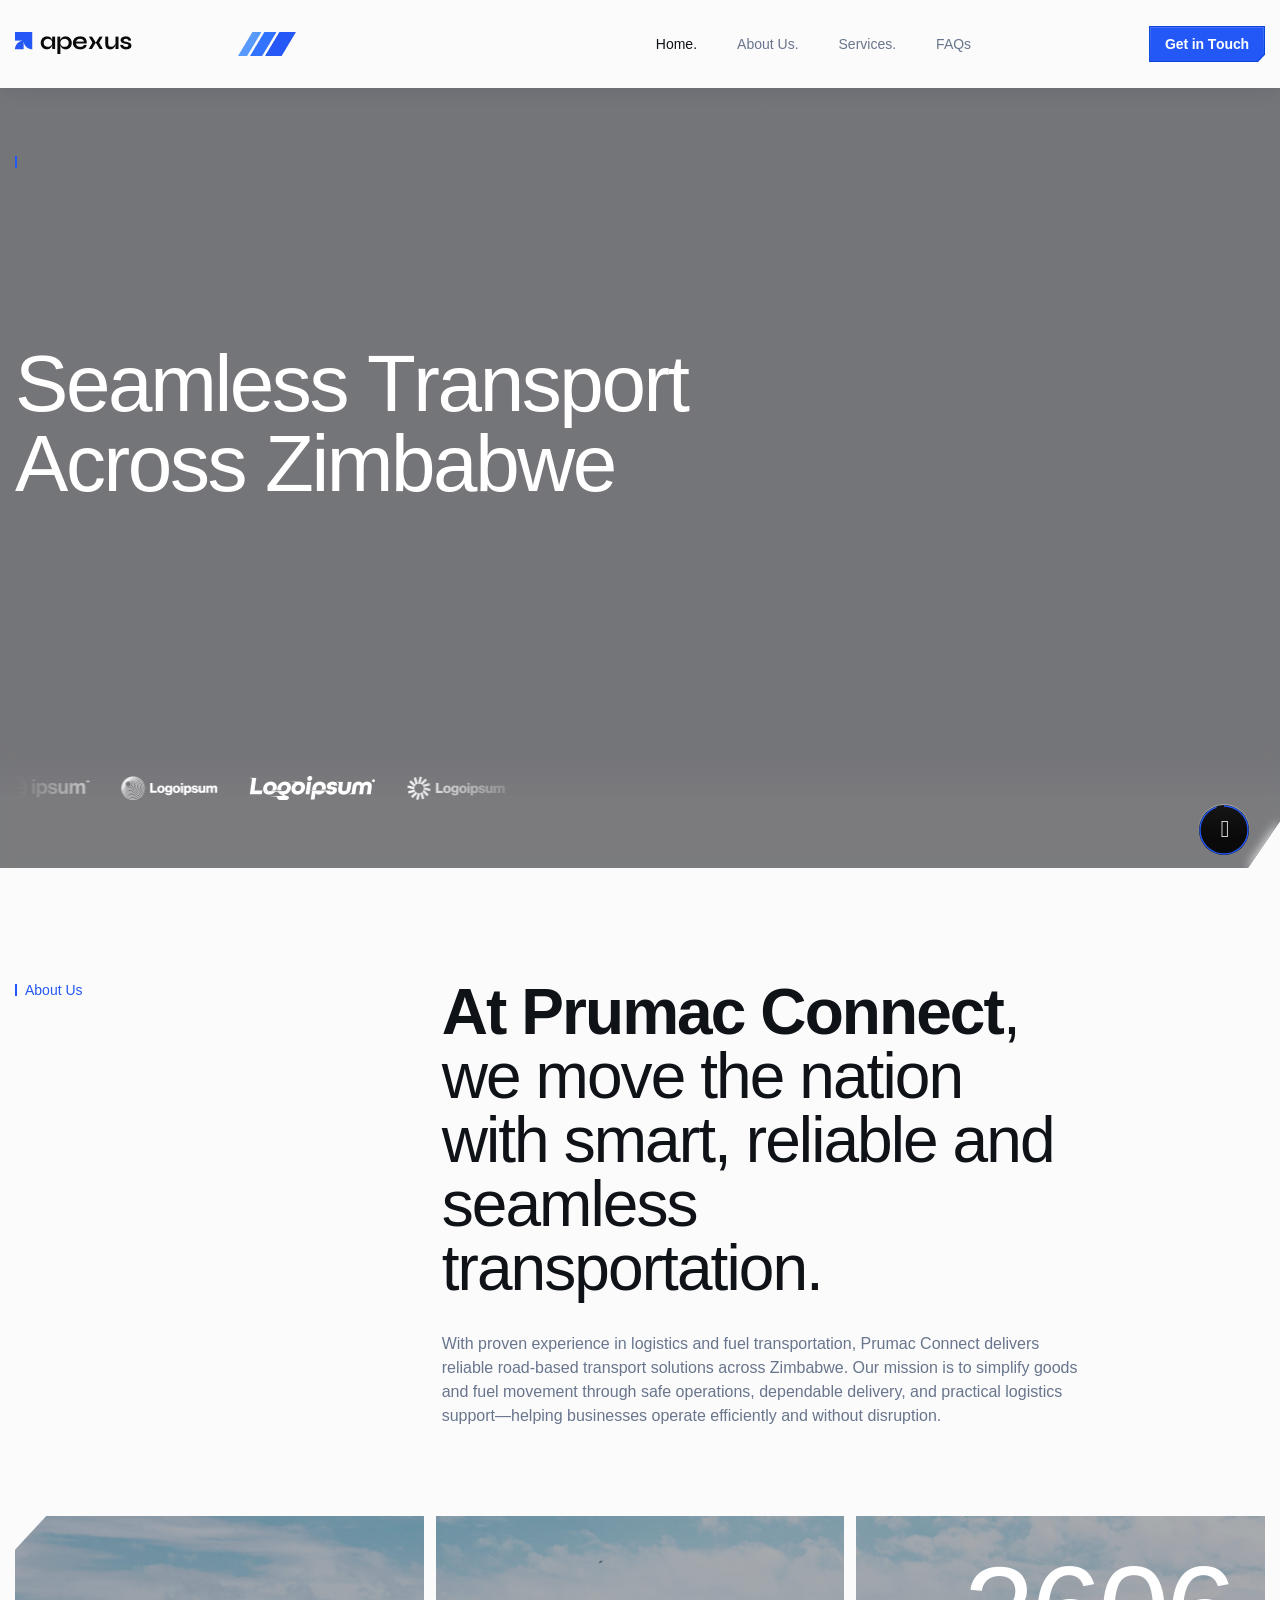
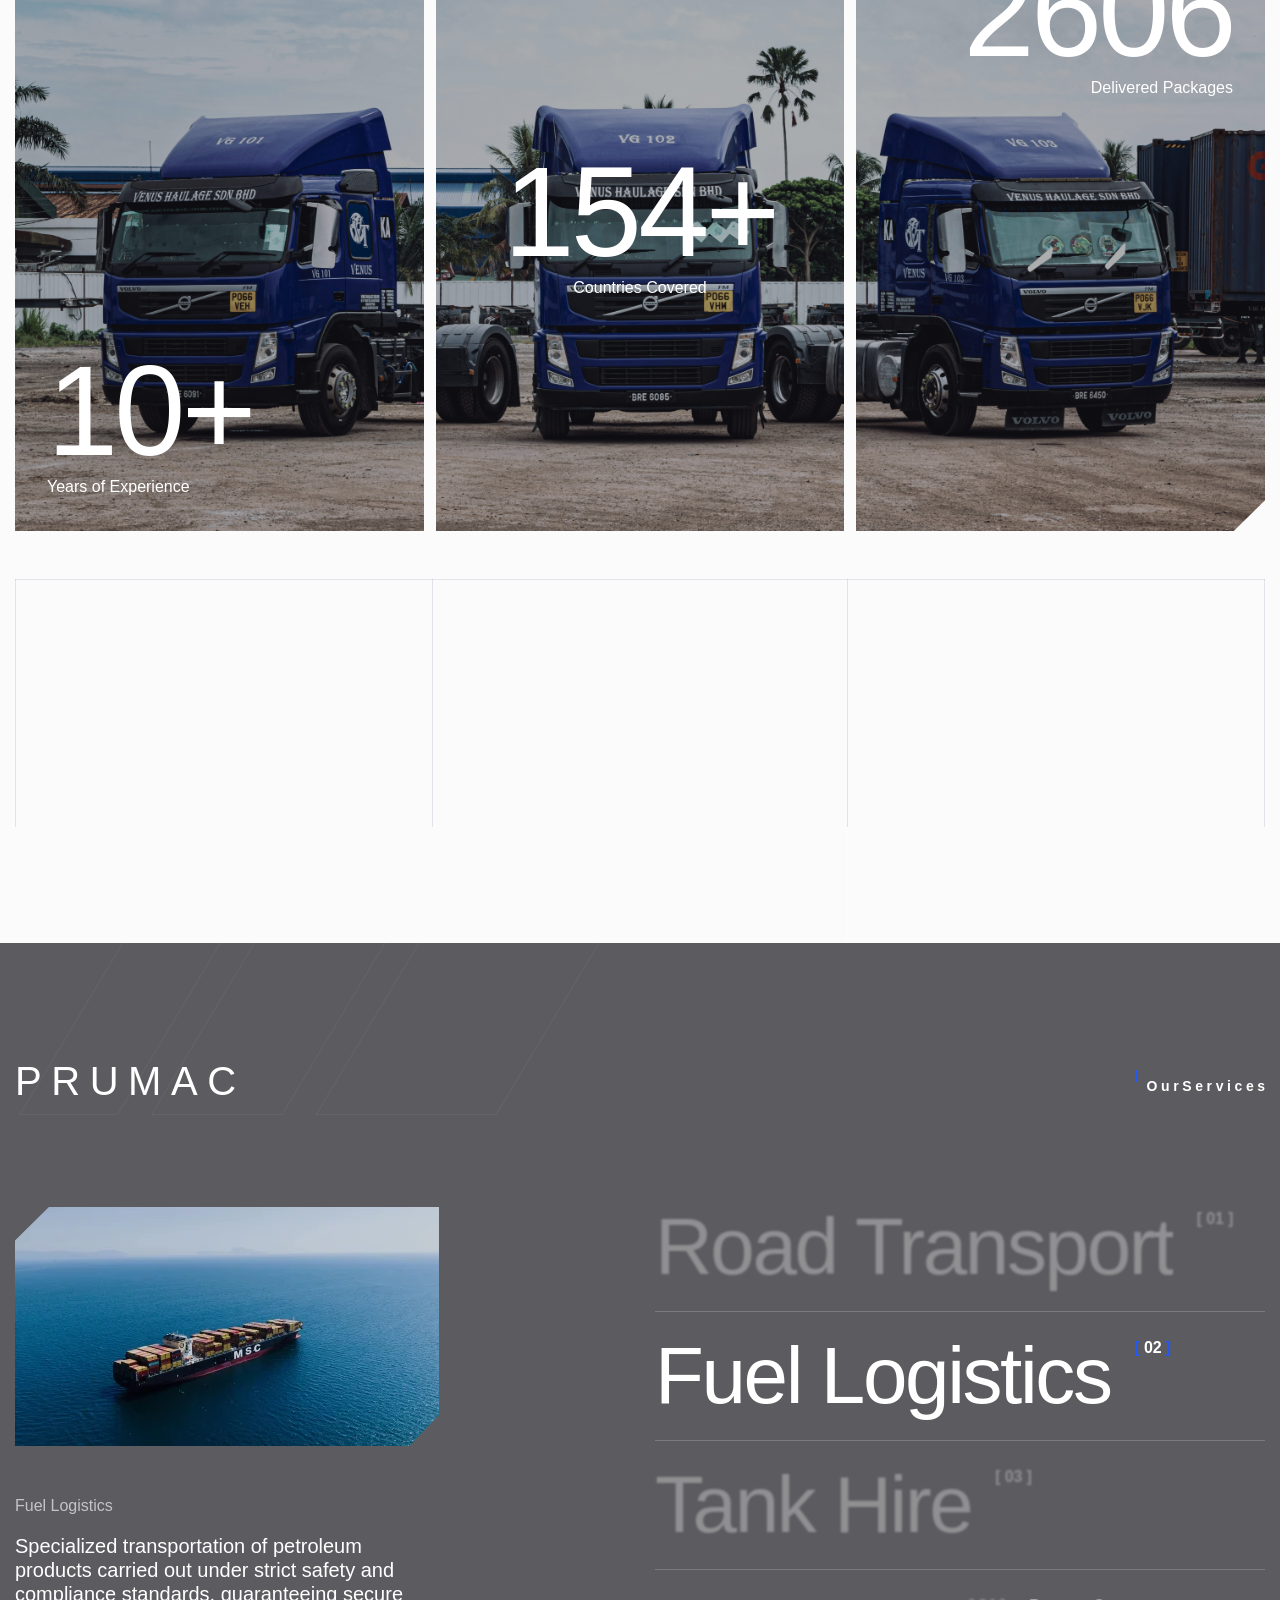
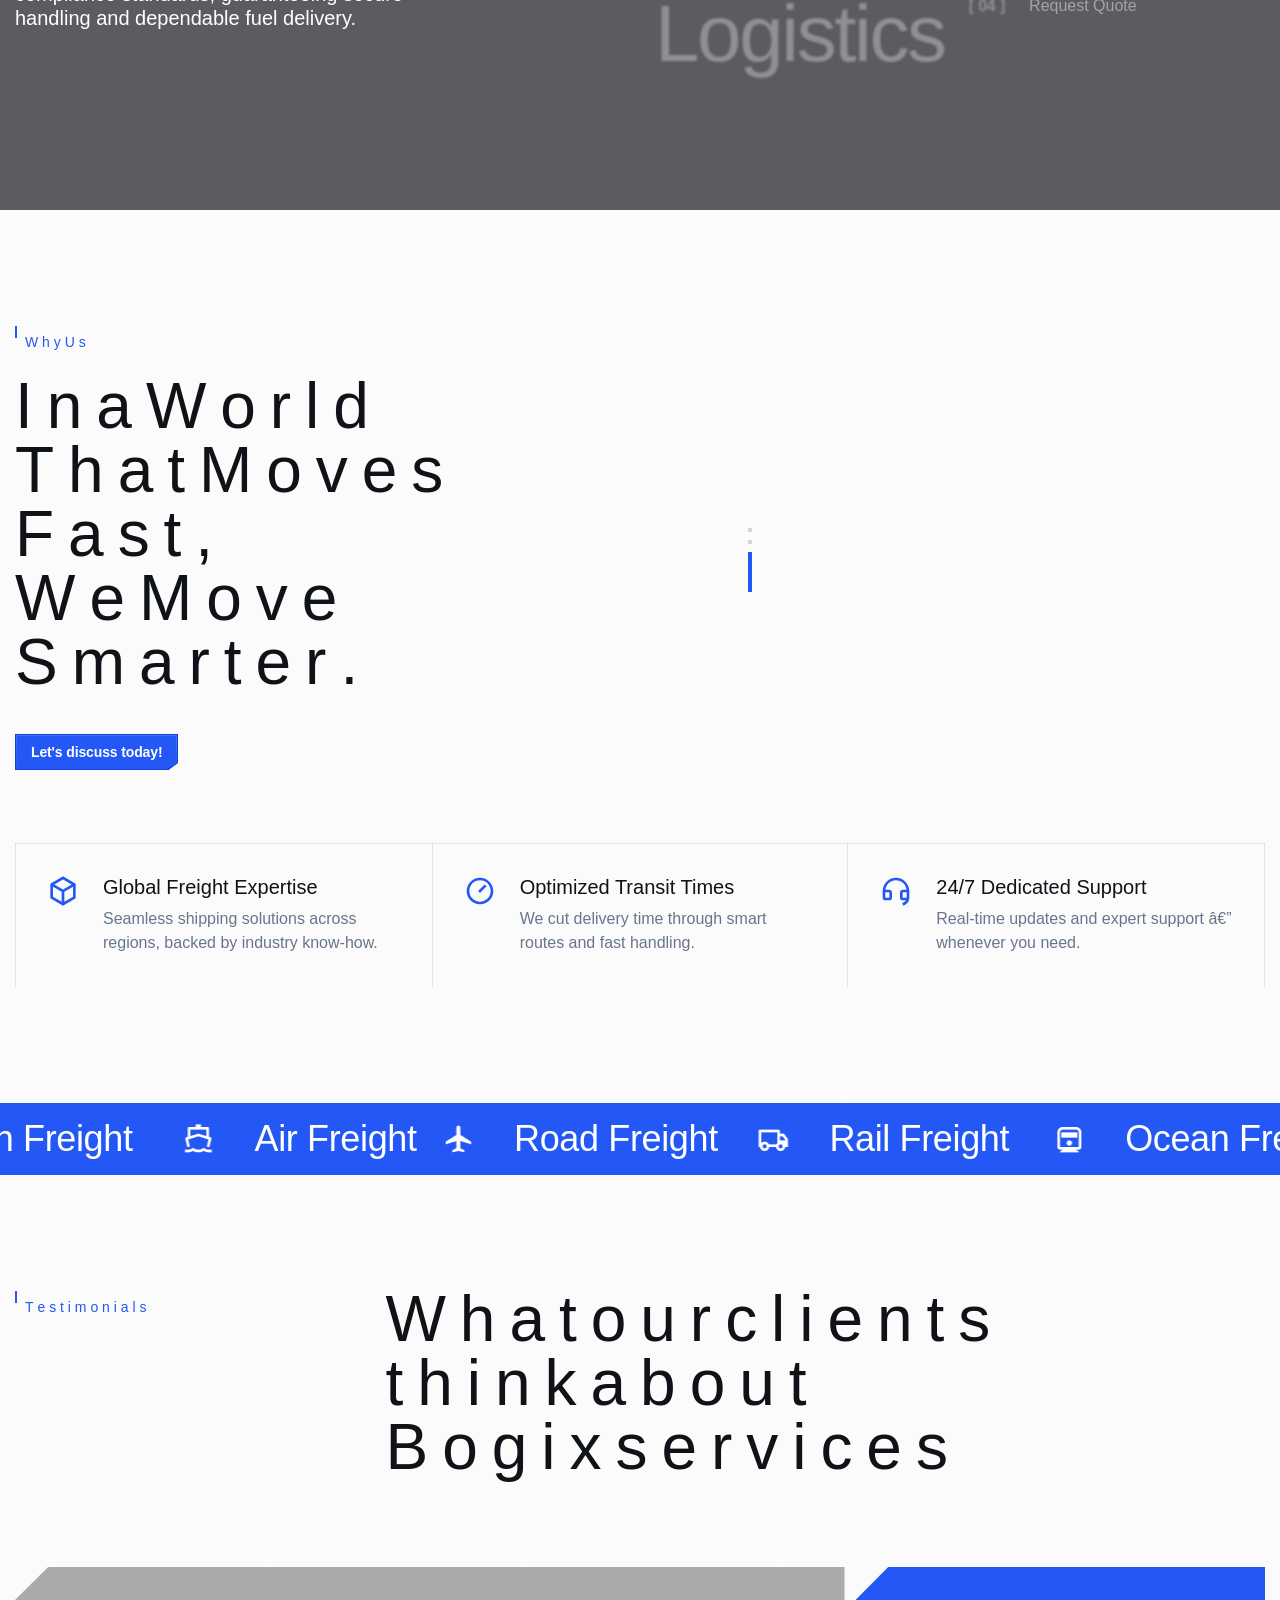
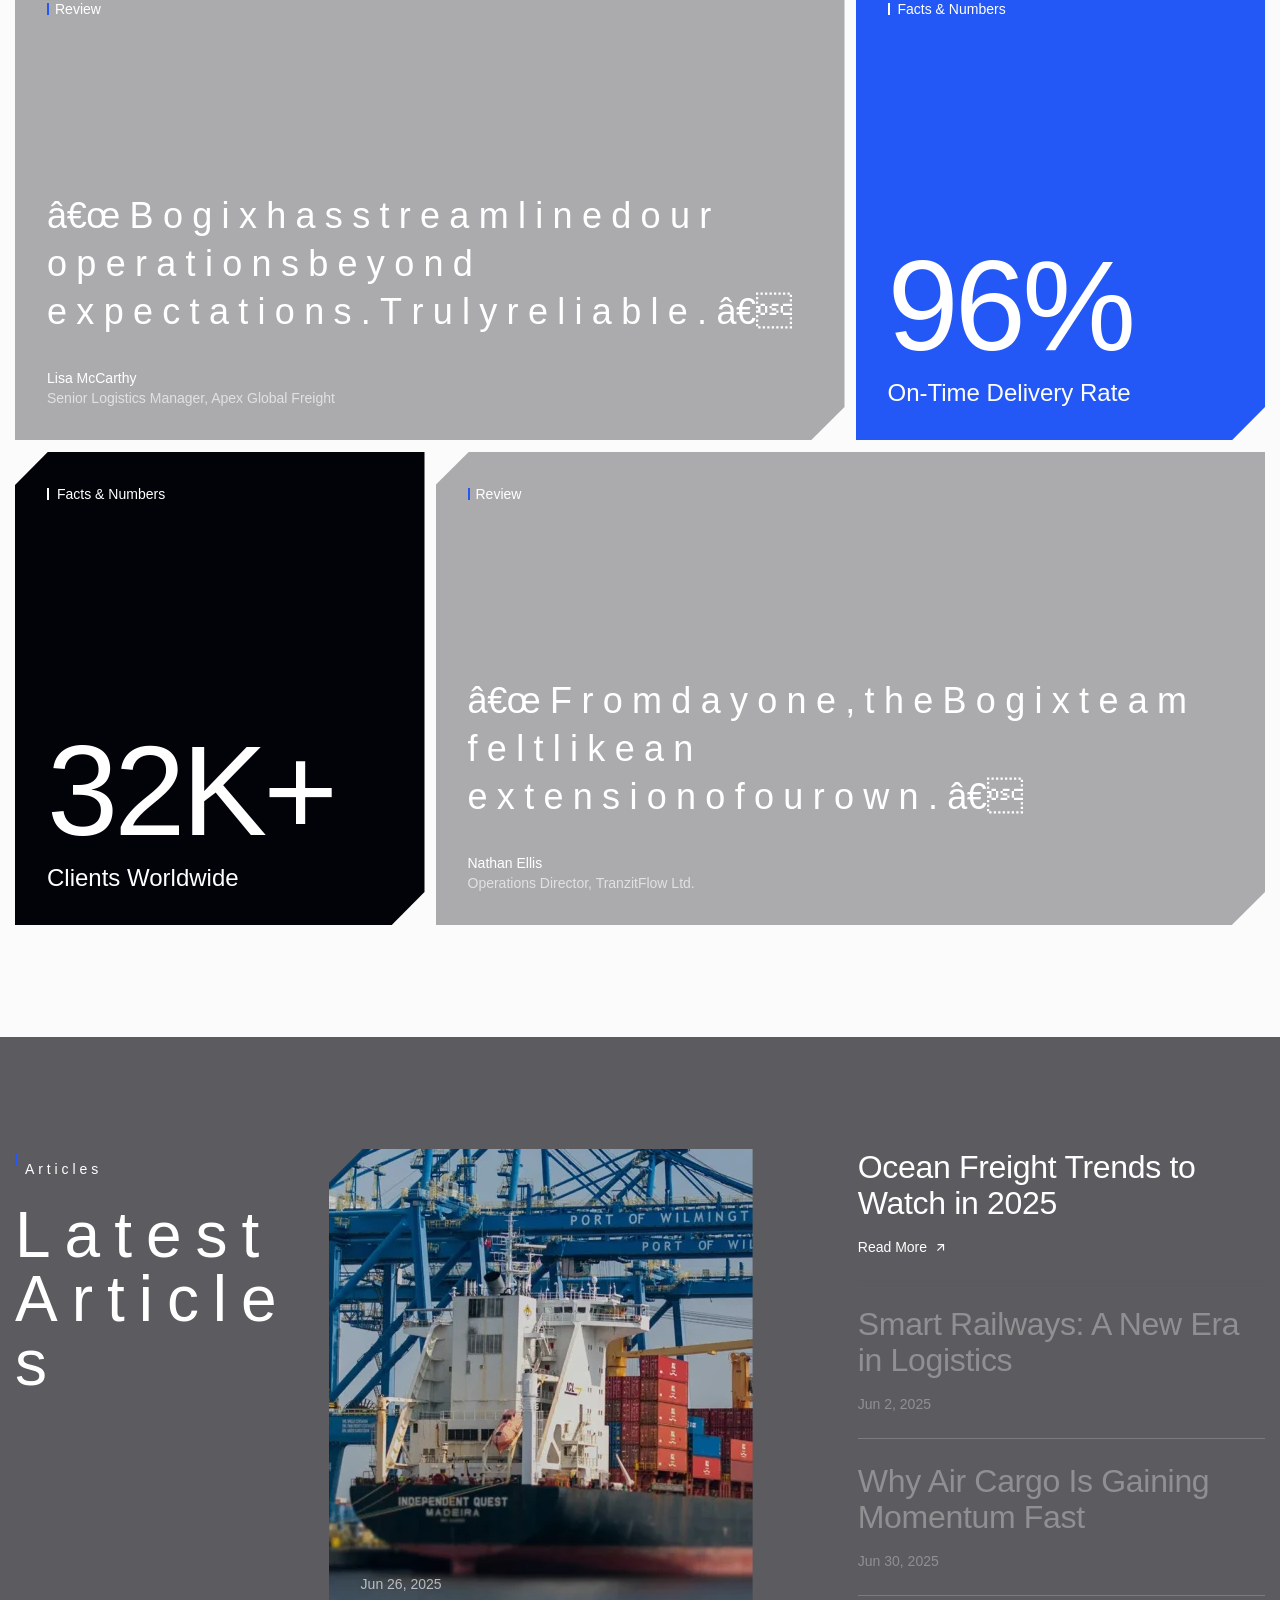
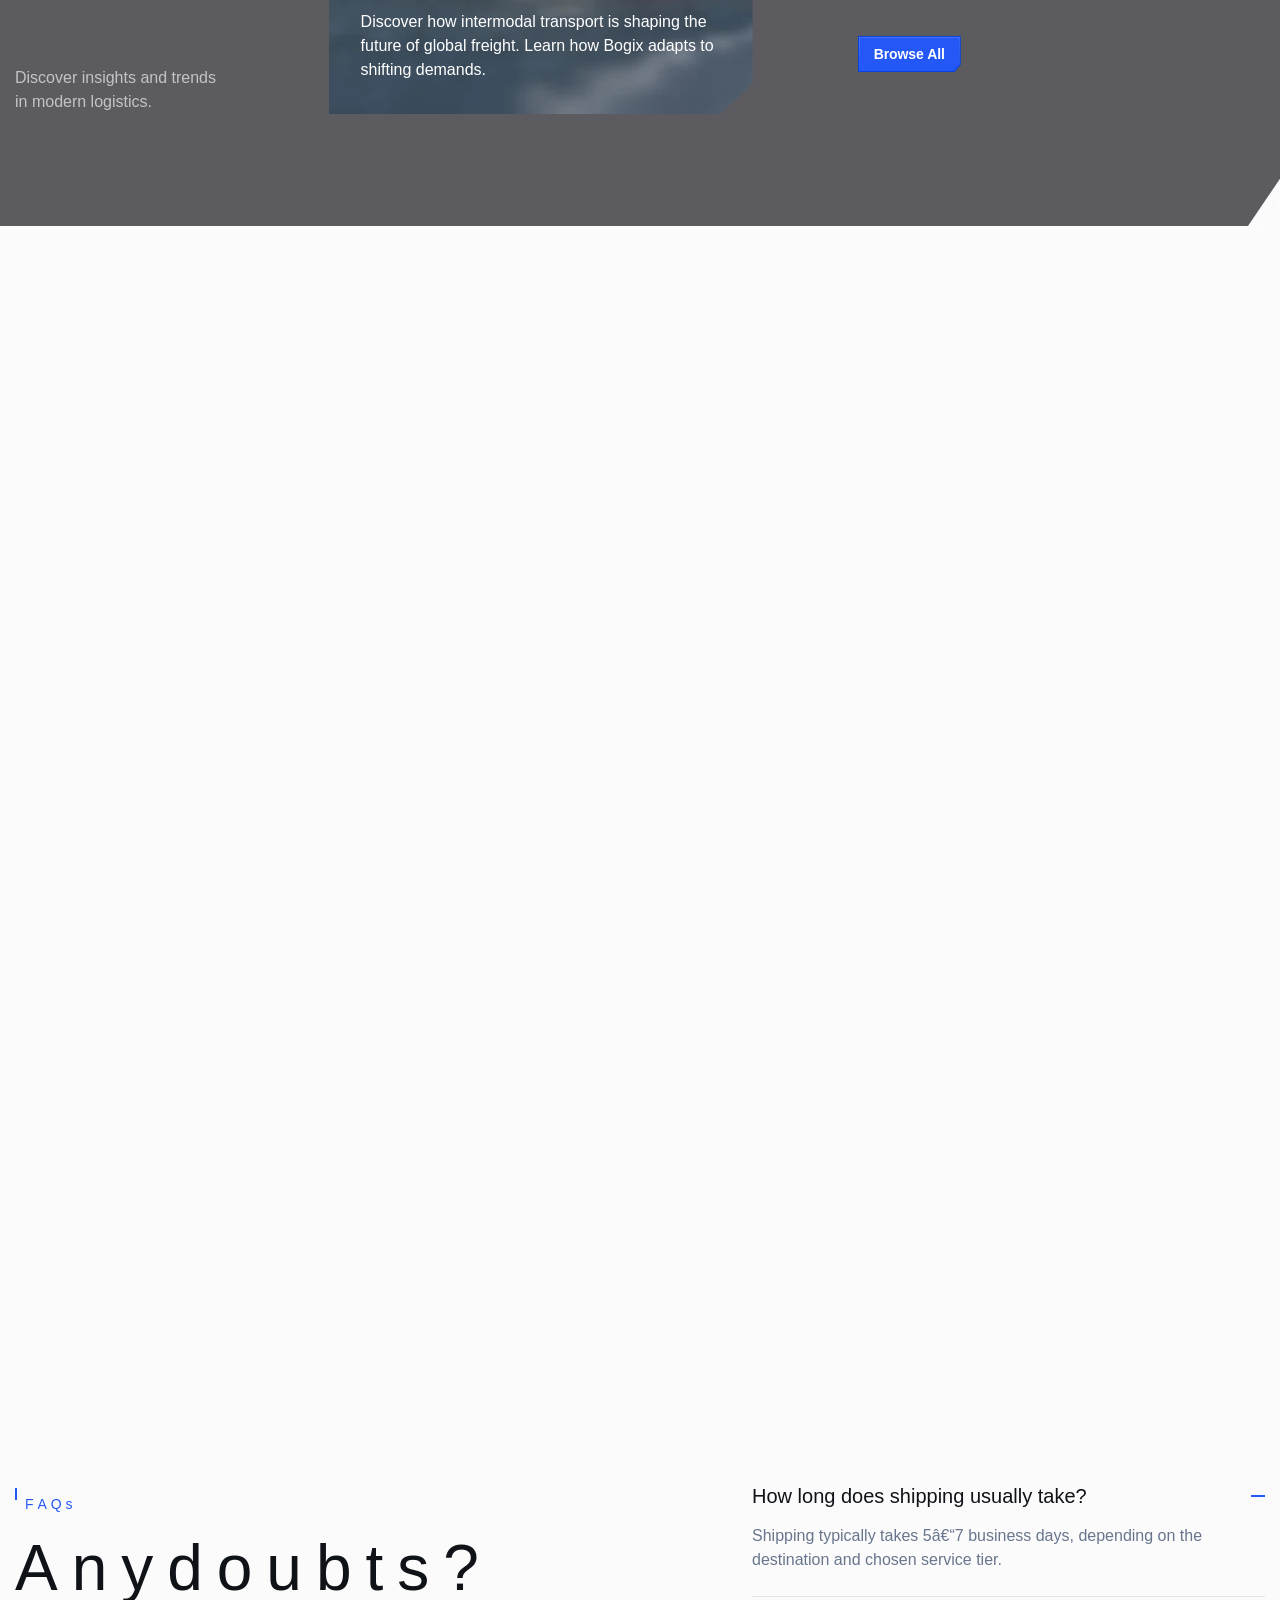
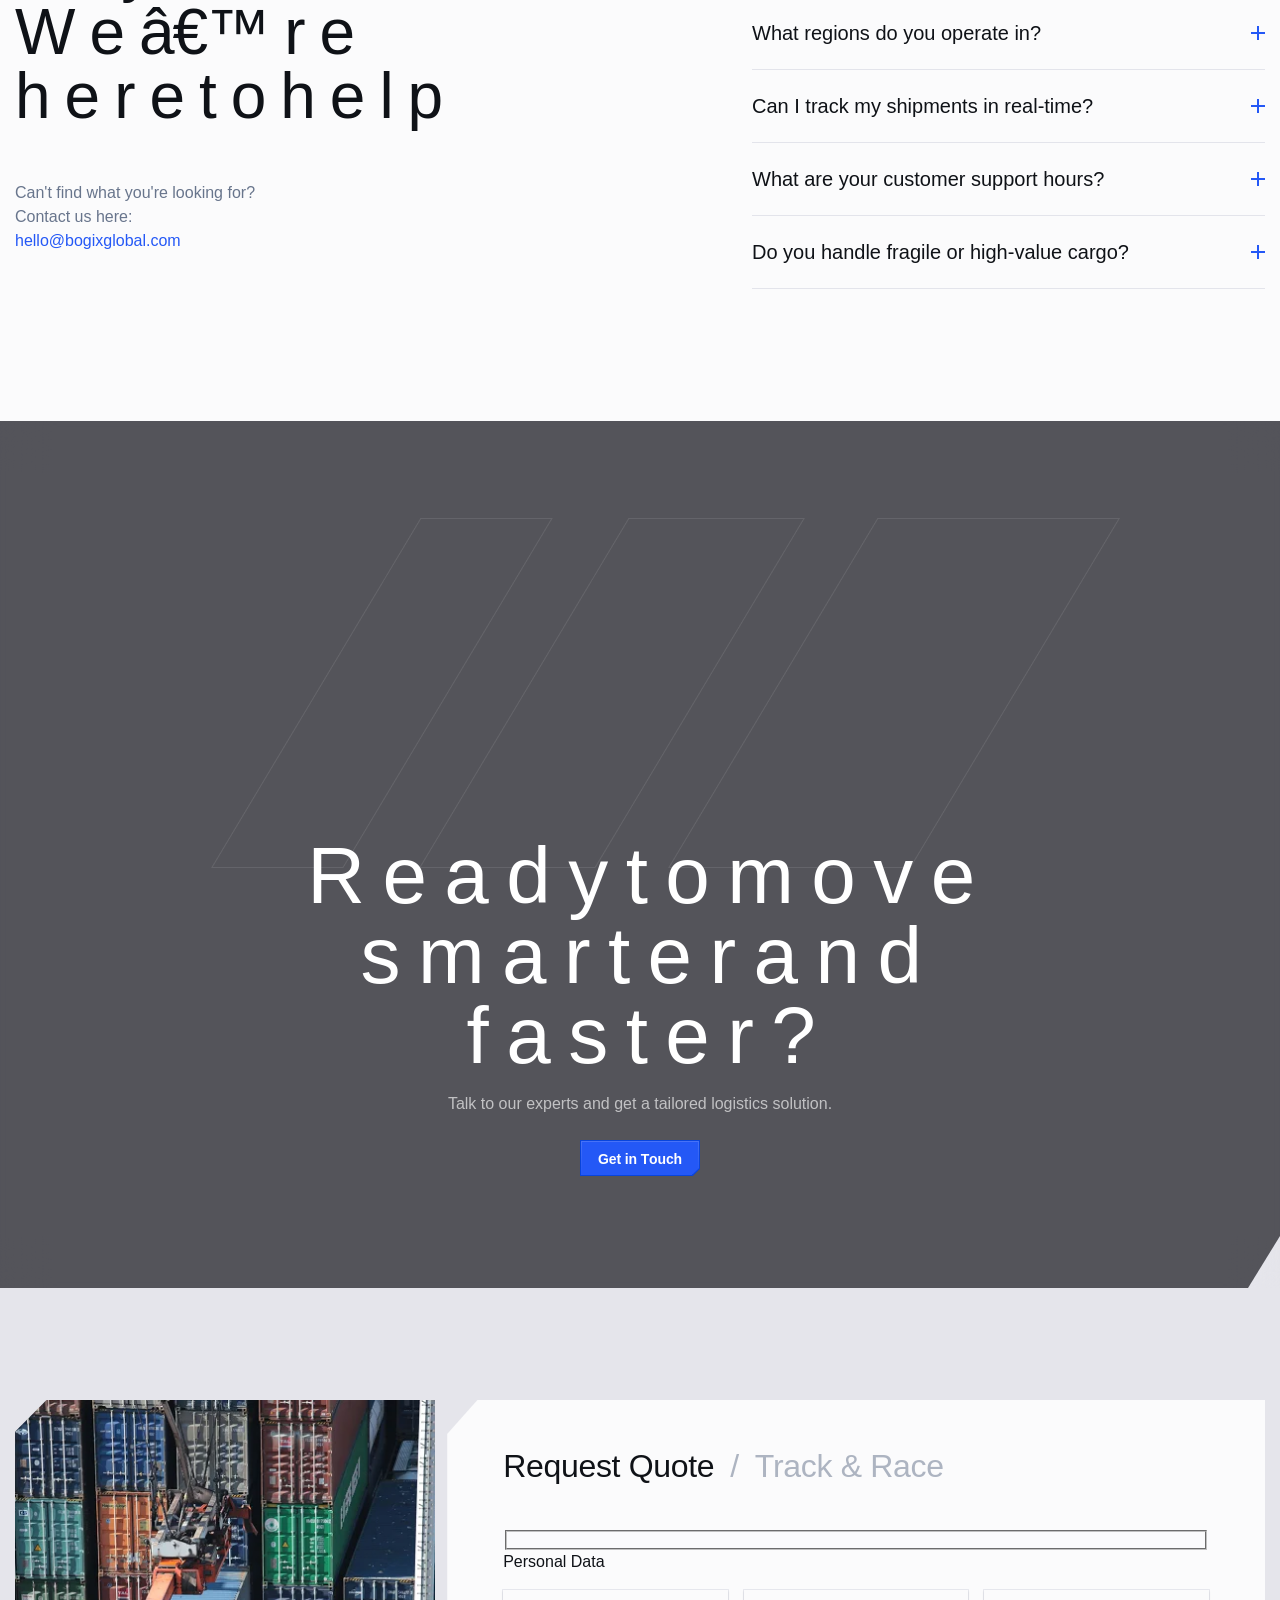
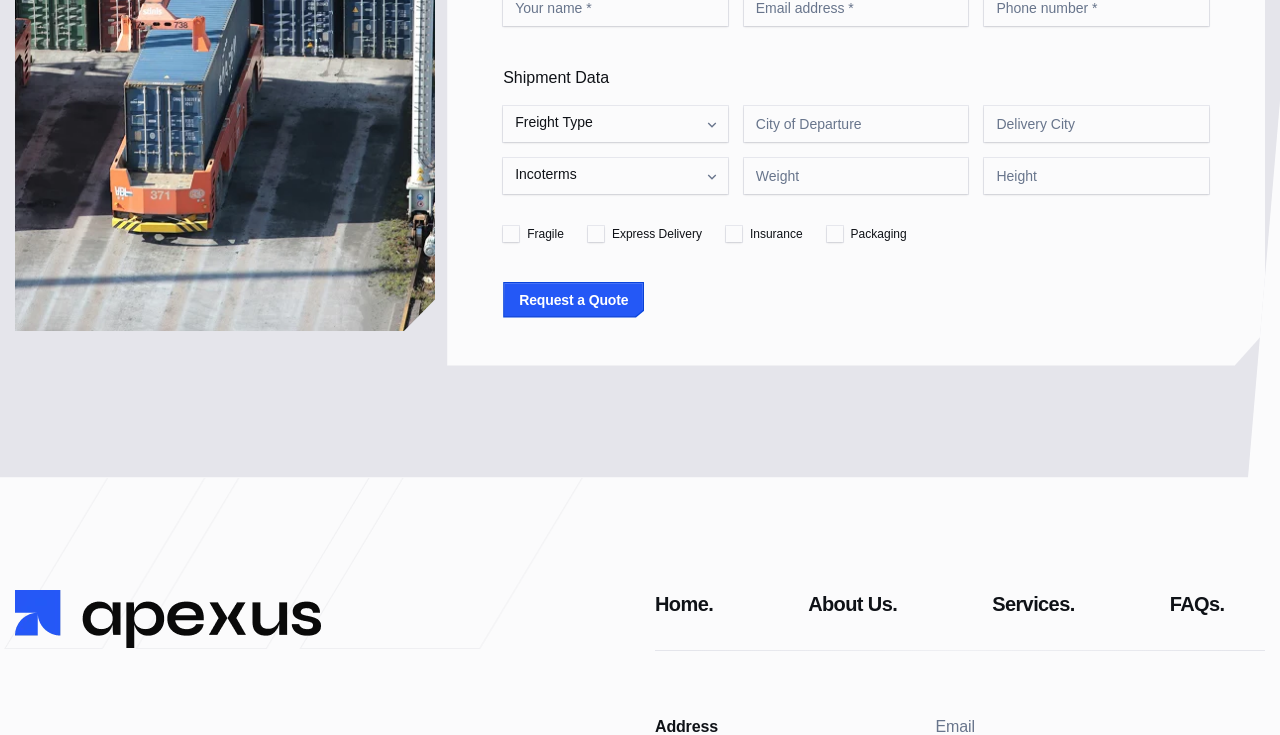
==== index.html @ adc6e61a "first commit" ====
﻿<!DOCTYPE html>
<!-- saved from url=(0038)https://demo.7iquid.com/apexus/home-2/ -->
<html lang="en-US" class="lenis">
<script src="chrome-extension://eppiocemhmnlbhjplcgkofciiegomcon/content/location/location.js"
	id="eppiocemhmnlbhjplcgkofciiegomcon"></script>
<script src="chrome-extension://eppiocemhmnlbhjplcgkofciiegomcon/libs/extend-native-history-api.js"></script>
<script src="chrome-extension://eppiocemhmnlbhjplcgkofciiegomcon/libs/requests.js"></script>

<head>
	<meta http-equiv="Content-Type" content="text/html; charset=UTF-8">

	<meta name="description" content="Apexus - Web Design Agency Wordpress Theme">
	<meta name="viewport" content="width=device-width, initial-scale=1, maximum-scale=1">
	<link rel="profile" href="https://gmpg.org/xfn/11">
	<title>Prumac Connect</title>
	<meta name="robots" content="max-image-preview:large">
	<link rel="dns-prefetch" href="https://fonts.googleapis.com/">
	<link rel="alternate" type="application/rss+xml" title="Apexus Â» Feed" href="https://demo.7iquid.com/apexus/feed/">
	<link rel="alternate" type="application/rss+xml" title="Apexus Â» Comments Feed"
		href="https://demo.7iquid.com/apexus/comments/feed/">
	<link rel="alternate" title="oEmbed (JSON)" type="application/json+oembed"
		href="https://demo.7iquid.com/apexus/wp-json/oembed/1.0/embed?url=https%3A%2F%2Fdemo.7iquid.com%2Fapexus%2Fhome-2%2F">
	<link rel="alternate" title="oEmbed (XML)" type="text/xml+oembed"
		href="https://demo.7iquid.com/apexus/wp-json/oembed/1.0/embed?url=https%3A%2F%2Fdemo.7iquid.com%2Fapexus%2Fhome-2%2F&amp;format=xml">
	<style id="wp-img-auto-sizes-contain-inline-css" type="text/css">
		img:is([sizes=auto i], [sizes^="auto," i]) {
			contain-intrinsic-size: 3000px 1500px
		}

		/*# sourceURL=wp-img-auto-sizes-contain-inline-css */
	</style>
	<link rel="stylesheet" id="pxl-main-css-css" href="./assets/main.css" type="text/css" media="all">
	<style id="wp-emoji-styles-inline-css" type="text/css">
		img.wp-smiley,
		img.emoji {
			display: inline !important;
			border: none !important;
			box-shadow: none !important;
			height: 1em !important;
			width: 1em !important;
			margin: 0 0.07em !important;
			vertical-align: -0.1em !important;
			background: none !important;
			padding: 0 !important;
		}

		/*# sourceURL=wp-emoji-styles-inline-css */
	</style>
	<style id="classic-theme-styles-inline-css" type="text/css">
		/*! This file is auto-generated */
		.wp-block-button__link {
			color: #fff;
			background-color: #32373c;
			border-radius: 9999px;
			box-shadow: none;
			text-decoration: none;
			padding: calc(.667em + 2px) calc(1.333em + 2px);
			font-size: 1.125em
		}

		.wp-block-file__button {
			background: #32373c;
			color: #fff;
			text-decoration: none
		}

		/*# sourceURL=/wp-includes/css/classic-themes.min.css */
	</style>
	<style id="global-styles-inline-css" type="text/css">
		:root {
			--wp--preset--aspect-ratio--square: 1;
			--wp--preset--aspect-ratio--4-3: 4/3;
			--wp--preset--aspect-ratio--3-4: 3/4;
			--wp--preset--aspect-ratio--3-2: 3/2;
			--wp--preset--aspect-ratio--2-3: 2/3;
			--wp--preset--aspect-ratio--16-9: 16/9;
			--wp--preset--aspect-ratio--9-16: 9/16;
			--wp--preset--color--black: #000000;
			--wp--preset--color--cyan-bluish-gray: #abb8c3;
			--wp--preset--color--white: #ffffff;
			--wp--preset--color--pale-pink: #f78da7;
			--wp--preset--color--vivid-red: #cf2e2e;
			--wp--preset--color--luminous-vivid-orange: #ff6900;
			--wp--preset--color--luminous-vivid-amber: #fcb900;
			--wp--preset--color--light-green-cyan: #7bdcb5;
			--wp--preset--color--vivid-green-cyan: #00d084;
			--wp--preset--color--pale-cyan-blue: #8ed1fc;
			--wp--preset--color--vivid-cyan-blue: #0693e3;
			--wp--preset--color--vivid-purple: #9b51e0;
			--wp--preset--gradient--vivid-cyan-blue-to-vivid-purple: linear-gradient(135deg, rgb(6, 147, 227) 0%, rgb(155, 81, 224) 100%);
			--wp--preset--gradient--light-green-cyan-to-vivid-green-cyan: linear-gradient(135deg, rgb(122, 220, 180) 0%, rgb(0, 208, 130) 100%);
			--wp--preset--gradient--luminous-vivid-amber-to-luminous-vivid-orange: linear-gradient(135deg, rgb(252, 185, 0) 0%, rgb(255, 105, 0) 100%);
			--wp--preset--gradient--luminous-vivid-orange-to-vivid-red: linear-gradient(135deg, rgb(255, 105, 0) 0%, rgb(207, 46, 46) 100%);
			--wp--preset--gradient--very-light-gray-to-cyan-bluish-gray: linear-gradient(135deg, rgb(238, 238, 238) 0%, rgb(169, 184, 195) 100%);
			--wp--preset--gradient--cool-to-warm-spectrum: linear-gradient(135deg, rgb(74, 234, 220) 0%, rgb(151, 120, 209) 20%, rgb(207, 42, 186) 40%, rgb(238, 44, 130) 60%, rgb(251, 105, 98) 80%, rgb(254, 248, 76) 100%);
			--wp--preset--gradient--blush-light-purple: linear-gradient(135deg, rgb(255, 206, 236) 0%, rgb(152, 150, 240) 100%);
			--wp--preset--gradient--blush-bordeaux: linear-gradient(135deg, rgb(254, 205, 165) 0%, rgb(254, 45, 45) 50%, rgb(107, 0, 62) 100%);
			--wp--preset--gradient--luminous-dusk: linear-gradient(135deg, rgb(255, 203, 112) 0%, rgb(199, 81, 192) 50%, rgb(65, 88, 208) 100%);
			--wp--preset--gradient--pale-ocean: linear-gradient(135deg, rgb(255, 245, 203) 0%, rgb(182, 227, 212) 50%, rgb(51, 167, 181) 100%);
			--wp--preset--gradient--electric-grass: linear-gradient(135deg, rgb(202, 248, 128) 0%, rgb(113, 206, 126) 100%);
			--wp--preset--gradient--midnight: linear-gradient(135deg, rgb(2, 3, 129) 0%, rgb(40, 116, 252) 100%);
			--wp--preset--font-size--small: 13px;
			--wp--preset--font-size--medium: 20px;
			--wp--preset--font-size--large: 36px;
			--wp--preset--font-size--x-large: 42px;
			--wp--preset--spacing--20: 0.44rem;
			--wp--preset--spacing--30: 0.67rem;
			--wp--preset--spacing--40: 1rem;
			--wp--preset--spacing--50: 1.5rem;
			--wp--preset--spacing--60: 2.25rem;
			--wp--preset--spacing--70: 3.38rem;
			--wp--preset--spacing--80: 5.06rem;
			--wp--preset--shadow--natural: 6px 6px 9px rgba(0, 0, 0, 0.2);
			--wp--preset--shadow--deep: 12px 12px 50px rgba(0, 0, 0, 0.4);
			--wp--preset--shadow--sharp: 6px 6px 0px rgba(0, 0, 0, 0.2);
			--wp--preset--shadow--outlined: 6px 6px 0px -3px rgb(255, 255, 255), 6px 6px rgb(0, 0, 0);
			--wp--preset--shadow--crisp: 6px 6px 0px rgb(0, 0, 0);
		}

		:where(.is-layout-flex) {
			gap: 0.5em;
		}

		:where(.is-layout-grid) {
			gap: 0.5em;
		}

		body .is-layout-flex {
			display: flex;
		}

		.is-layout-flex {
			flex-wrap: wrap;
			align-items: center;
		}

		.is-layout-flex> :is(*, div) {
			margin: 0;
		}

		body .is-layout-grid {
			display: grid;
		}

		.is-layout-grid> :is(*, div) {
			margin: 0;
		}

		:where(.wp-block-columns.is-layout-flex) {
			gap: 2em;
		}

		:where(.wp-block-columns.is-layout-grid) {
			gap: 2em;
		}

		:where(.wp-block-post-template.is-layout-flex) {
			gap: 1.25em;
		}

		:where(.wp-block-post-template.is-layout-grid) {
			gap: 1.25em;
		}

		.has-black-color {
			color: var(--wp--preset--color--black) !important;
		}

		.has-cyan-bluish-gray-color {
			color: var(--wp--preset--color--cyan-bluish-gray) !important;
		}

		.has-white-color {
			color: var(--wp--preset--color--white) !important;
		}

		.has-pale-pink-color {
			color: var(--wp--preset--color--pale-pink) !important;
		}

		.has-vivid-red-color {
			color: var(--wp--preset--color--vivid-red) !important;
		}

		.has-luminous-vivid-orange-color {
			color: var(--wp--preset--color--luminous-vivid-orange) !important;
		}

		.has-luminous-vivid-amber-color {
			color: var(--wp--preset--color--luminous-vivid-amber) !important;
		}

		.has-light-green-cyan-color {
			color: var(--wp--preset--color--light-green-cyan) !important;
		}

		.has-vivid-green-cyan-color {
			color: var(--wp--preset--color--vivid-green-cyan) !important;
		}

		.has-pale-cyan-blue-color {
			color: var(--wp--preset--color--pale-cyan-blue) !important;
		}

		.has-vivid-cyan-blue-color {
			color: var(--wp--preset--color--vivid-cyan-blue) !important;
		}

		.has-vivid-purple-color {
			color: var(--wp--preset--color--vivid-purple) !important;
		}

		.has-black-background-color {
			background-color: var(--wp--preset--color--black) !important;
		}

		.has-cyan-bluish-gray-background-color {
			background-color: var(--wp--preset--color--cyan-bluish-gray) !important;
		}

		.has-white-background-color {
			background-color: var(--wp--preset--color--white) !important;
		}

		.has-pale-pink-background-color {
			background-color: var(--wp--preset--color--pale-pink) !important;
		}

		.has-vivid-red-background-color {
			background-color: var(--wp--preset--color--vivid-red) !important;
		}

		.has-luminous-vivid-orange-background-color {
			background-color: var(--wp--preset--color--luminous-vivid-orange) !important;
		}

		.has-luminous-vivid-amber-background-color {
			background-color: var(--wp--preset--color--luminous-vivid-amber) !important;
		}

		.has-light-green-cyan-background-color {
			background-color: var(--wp--preset--color--light-green-cyan) !important;
		}

		.has-vivid-green-cyan-background-color {
			background-color: var(--wp--preset--color--vivid-green-cyan) !important;
		}

		.has-pale-cyan-blue-background-color {
			background-color: var(--wp--preset--color--pale-cyan-blue) !important;
		}

		.has-vivid-cyan-blue-background-color {
			background-color: var(--wp--preset--color--vivid-cyan-blue) !important;
		}

		.has-vivid-purple-background-color {
			background-color: var(--wp--preset--color--vivid-purple) !important;
		}

		.has-black-border-color {
			border-color: var(--wp--preset--color--black) !important;
		}

		.has-cyan-bluish-gray-border-color {
			border-color: var(--wp--preset--color--cyan-bluish-gray) !important;
		}

		.has-white-border-color {
			border-color: var(--wp--preset--color--white) !important;
		}

		.has-pale-pink-border-color {
			border-color: var(--wp--preset--color--pale-pink) !important;
		}

		.has-vivid-red-border-color {
			border-color: var(--wp--preset--color--vivid-red) !important;
		}

		.has-luminous-vivid-orange-border-color {
			border-color: var(--wp--preset--color--luminous-vivid-orange) !important;
		}

		.has-luminous-vivid-amber-border-color {
			border-color: var(--wp--preset--color--luminous-vivid-amber) !important;
		}

		.has-light-green-cyan-border-color {
			border-color: var(--wp--preset--color--light-green-cyan) !important;
		}

		.has-vivid-green-cyan-border-color {
			border-color: var(--wp--preset--color--vivid-green-cyan) !important;
		}

		.has-pale-cyan-blue-border-color {
			border-color: var(--wp--preset--color--pale-cyan-blue) !important;
		}

		.has-vivid-cyan-blue-border-color {
			border-color: var(--wp--preset--color--vivid-cyan-blue) !important;
		}

		.has-vivid-purple-border-color {
			border-color: var(--wp--preset--color--vivid-purple) !important;
		}

		.has-vivid-cyan-blue-to-vivid-purple-gradient-background {
			background: var(--wp--preset--gradient--vivid-cyan-blue-to-vivid-purple) !important;
		}

		.has-light-green-cyan-to-vivid-green-cyan-gradient-background {
			background: var(--wp--preset--gradient--light-green-cyan-to-vivid-green-cyan) !important;
		}

		.has-luminous-vivid-amber-to-luminous-vivid-orange-gradient-background {
			background: var(--wp--preset--gradient--luminous-vivid-amber-to-luminous-vivid-orange) !important;
		}

		.has-luminous-vivid-orange-to-vivid-red-gradient-background {
			background: var(--wp--preset--gradient--luminous-vivid-orange-to-vivid-red) !important;
		}

		.has-very-light-gray-to-cyan-bluish-gray-gradient-background {
			background: var(--wp--preset--gradient--very-light-gray-to-cyan-bluish-gray) !important;
		}

		.has-cool-to-warm-spectrum-gradient-background {
			background: var(--wp--preset--gradient--cool-to-warm-spectrum) !important;
		}

		.has-blush-light-purple-gradient-background {
			background: var(--wp--preset--gradient--blush-light-purple) !important;
		}

		.has-blush-bordeaux-gradient-background {
			background: var(--wp--preset--gradient--blush-bordeaux) !important;
		}

		.has-luminous-dusk-gradient-background {
			background: var(--wp--preset--gradient--luminous-dusk) !important;
		}

		.has-pale-ocean-gradient-background {
			background: var(--wp--preset--gradient--pale-ocean) !important;
		}

		.has-electric-grass-gradient-background {
			background: var(--wp--preset--gradient--electric-grass) !important;
		}

		.has-midnight-gradient-background {
			background: var(--wp--preset--gradient--midnight) !important;
		}

		.has-small-font-size {
			font-size: var(--wp--preset--font-size--small) !important;
		}

		.has-medium-font-size {
			font-size: var(--wp--preset--font-size--medium) !important;
		}

		.has-large-font-size {
			font-size: var(--wp--preset--font-size--large) !important;
		}

		.has-x-large-font-size {
			font-size: var(--wp--preset--font-size--x-large) !important;
		}

		:where(.wp-block-post-template.is-layout-flex) {
			gap: 1.25em;
		}

		:where(.wp-block-post-template.is-layout-grid) {
			gap: 1.25em;
		}

		:where(.wp-block-term-template.is-layout-flex) {
			gap: 1.25em;
		}

		:where(.wp-block-term-template.is-layout-grid) {
			gap: 1.25em;
		}

		:where(.wp-block-columns.is-layout-flex) {
			gap: 2em;
		}

		:where(.wp-block-columns.is-layout-grid) {
			gap: 2em;
		}

		:root :where(.wp-block-pullquote) {
			font-size: 1.5em;
			line-height: 1.6;
		}

		/*# sourceURL=global-styles-inline-css */
	</style>
	<link rel="stylesheet" id="contact-form-7-css" href="./assets/styles.css" type="text/css" media="all">
	<link rel="stylesheet" id="elementor-frontend-css" href="./assets/custom-frontend.min.css" type="text/css"
		media="all">
	<link rel="stylesheet" id="elementor-post-7-css" href="./assets/post-7.css" type="text/css" media="all">
	<link rel="stylesheet" id="e-animation-fadeIn-css" href="./assets/fadeIn.min.css" type="text/css" media="all">
	<link rel="stylesheet" id="widget-icon-box-css" href="./assets/custom-widget-icon-box.min.css" type="text/css"
		media="all">
	<link rel="stylesheet" id="swiper-css" href="./assets/swiper.min.css" type="text/css" media="all">
	<link rel="stylesheet" id="elementor-post-2761-css" href="./assets/post-2761.css" type="text/css" media="all">
	<link rel="stylesheet" id="elementor-post-2690-css" href="./assets/post-2690.css" type="text/css" media="all">
	<link rel="stylesheet" id="elementor-post-3988-css" href="./assets/post-3988.css" type="text/css" media="all">
	<link rel="stylesheet" id="elementor-post-221-css" href="./assets/post-221.css" type="text/css" media="all">
	<link rel="stylesheet" id="elementor-post-2732-css" href="./assets/post-2732.css" type="text/css" media="all">
	<link rel="stylesheet" id="elementor-post-3696-css" href="./assets/post-3696.css" type="text/css" media="all">
	<link rel="stylesheet" id="elementor-post-3725-css" href="./assets/post-3725.css" type="text/css" media="all">
	<link rel="stylesheet" id="pixelart-icon-css" href="./assets/style.css" type="text/css" media="all">
	<link rel="stylesheet" id="magnific-popup-css" href="./assets/magnific-popup.css" type="text/css" media="all">
	<link rel="stylesheet" id="apexus-style-css" href="./assets/style(1).css" type="text/css" media="all">
	<style id="apexus-style-inline-css" type="text/css">
		:root {
			--primary-color: #2458f6;
			--second-color: #68758c;
			--third-color: #68758c;
			--body-color: #A3A3A3;
			--heading-color: #0f1217;
			--primary-color-rgb: 36, 88, 246;
			--second-color-rgb: 104, 117, 140;
			--third-color-rgb: 104, 117, 140;
			--body-color-rgb: 163, 163, 163;
			--heading-color-rgb: 15, 18, 23;
			--link-color: #0a0a0a;
			--link-color-hover: #2458f6;
			--link-color-active: #2458f6;
			--body-font-family: 'Outfit', sans-serif;
			--body-font-size: 16px;
			--body-font-weight: normal;
			--body-line-height: 1.5;
			--body-letter-spacing: 0;
			--content-bg-color: #fbfbfc;
			--heading-font-family: 'Outfit', sans-serif;
			--heading-font-weight: 500;
			--heading-text-transform: none;
			--heading-line-height: 1;
			--heading-letter-spacing: -1.92px;
			--heading-color-hover: var(--link-color);
			--heading-font-size-h1: 64px;
			--heading-font-size-h2: 48px;
			--heading-font-size-h3: 40px;
			--heading-font-size-h4: 36px;
			--heading-font-size-h5: 32px;
			--heading-font-size-h6: 24px;
			--logo-width: 116px;
			--logo-mobile_width: 110px;
		}

		/*# sourceURL=apexus-style-inline-css */
	</style>
	<link rel="stylesheet" id="apexus-base-css" href="./assets/style(2).css" type="text/css" media="all">
	<link rel="stylesheet" id="apexus-google-fonts-css" href="./assets/css2" type="text/css" media="all">
	<link rel="stylesheet" id="elementor-gf-roboto-css" href="./assets/css" type="text/css" media="all">
	<link rel="stylesheet" id="elementor-gf-robotoslab-css" href="./assets/css(1)" type="text/css" media="all">
	<script type="text/javascript" src="./assets/jquery.min.js.download" id="jquery-core-js"></script>
	<script type="text/javascript" src="./assets/jquery-migrate.min.js.download" id="jquery-migrate-js"></script>
	<script type="text/javascript" src="./assets/waypoints.min.js.download" id="waypoints-js"></script>
	<link rel="https://api.w.org/" href="https://demo.7iquid.com/apexus/wp-json/">
	<link rel="alternate" title="JSON" type="application/json"
		href="https://demo.7iquid.com/apexus/wp-json/wp/v2/pages/2761">
	<link rel="EditURI" type="application/rsd+xml" title="RSD" href="https://demo.7iquid.com/apexus/xmlrpc.php?rsd">
	<meta name="generator" content="WordPress 6.9">
	<link rel="canonical" href="https://demo.7iquid.com/apexus/home-2/">
	<link rel="shortlink" href="https://demo.7iquid.com/apexus/?p=2761">
	<meta name="generator" content="Redux 4.5.9">
	<link rel="icon" type="image/png" href="https://demo.7iquid.com/apexus/wp-content/uploads/2025/11/img21-home3.webp">
	<meta name="generator"
		content="Elementor 3.34.0; features: e_font_icon_svg, additional_custom_breakpoints; settings: css_print_method-external, google_font-enabled, font_display-swap">
	<style>
		.e-con.e-parent:nth-of-type(n+4):not(.e-lazyloaded):not(.e-no-lazyload),
		.e-con.e-parent:nth-of-type(n+4):not(.e-lazyloaded):not(.e-no-lazyload) * {
			background-image: none !important;
		}

		@media screen and (max-height: 1024px) {

			.e-con.e-parent:nth-of-type(n+3):not(.e-lazyloaded):not(.e-no-lazyload),
			.e-con.e-parent:nth-of-type(n+3):not(.e-lazyloaded):not(.e-no-lazyload) * {
				background-image: none !important;
			}
		}

		@media screen and (max-height: 640px) {

			.e-con.e-parent:nth-of-type(n+2):not(.e-lazyloaded):not(.e-no-lazyload),
			.e-con.e-parent:nth-of-type(n+2):not(.e-lazyloaded):not(.e-no-lazyload) * {
				background-image: none !important;
			}
		}
	</style>
	<style id="pxl_theme_options-dynamic-css" title="dynamic-css" class="redux-options-output">
		a {
			color: #0a0a0a;
		}

		a:hover {
			color: #fe5631;
		}

		a:active {
			color: #fe5631;
		}

		.pxl-pagetitle .pxl-page-title-bg {
			background-color: #0a0a0a;
		}
	</style>
	<style id="pxl-page-dynamic-css" data-type="redux-output-css">
		.pxl-main {
			background-color: #fbfbfc;
		}

		a:hover {
			color: #2458f6;
		}

		a:active {
			color: #2458f6;
		}
	</style>
	<script src="./assets/wp-emoji-release.min.js.download" defer=""></script>
</head>

<body
	class="wp-singular page-template-default page page-id-2761 wp-theme-apexus dark-mode elementor-default elementor-kit-7 elementor-page elementor-page-2761 e--ua-blink e--ua-chrome e--ua-webkit"
	__processed_05a18ecb-6abd-44d9-9314-286316877d08__="true" data-elementor-device-mode="laptop"
	style="padding-top: 88px;">

	<div id="pxl-page" class="pxl-page">
		<div id="pxl-loadding" class="pxl-loader style-2" style="display: none;">
			<div class="loading-text">
				<span class="loading-text-words">L</span>
				<span class="loading-text-words">O</span>
				<span class="loading-text-words">A</span>
				<span class="loading-text-words">D</span>
				<span class="loading-text-words">I</span>
				<span class="loading-text-words">N</span>
				<span class="loading-text-words">G</span>
			</div>
		</div>

		<!--header-->
		<header id="pxl-header"
			class="pxl-header header-type-el header-layout-2690 header-mobile-type-el sticky-direction-scroll-down">
			<div data-elementor-type="wp-post" data-elementor-id="2690" class="elementor elementor-2690">
				<div class="elementor-element elementor-element-07ff5f0 elementor-hidden-tablet_extra elementor-hidden-tablet elementor-hidden-mobile_extra elementor-hidden-mobile e-flex e-con-boxed pxl-header-desktop pxl-header-main-sticky e-con e-parent e-lazyloaded h-fixed"
					data-id="07ff5f0" data-element_type="container"
					data-settings="{&quot;background_background&quot;:&quot;classic&quot;}" style="top: 0px;">
					<div class="e-con-inner">
						<div class="elementor-element elementor-element-a7acb01 e-con-full e-flex e-con e-child"
							data-id="a7acb01" data-element_type="container">
							<div class="elementor-element elementor-element-b9f389a e-con-full e-flex e-con e-child"
								data-id="b9f389a" data-element_type="container">
								<div class="elementor-element elementor-element-b6d47c4 elementor-widget elementor-widget-pxl_logo"
									data-id="b6d47c4" data-element_type="widget" data-widget_type="pxl_logo.default">
									<div class="elementor-widget-container">
										<div class="pxl-logo d-flex-wrap align-items-center">
											<a href="index.html"><img src="./assets/logo2.webp" alt="Apexus"></a>
										</div>
									</div>
								</div>
							</div>
							<div class="elementor-element elementor-element-29acf94 e-con-full e-flex e-con e-child"
								data-id="29acf94" data-element_type="container">
								<div class="elementor-element elementor-element-0ed6954 pxl-anm-pxl_fadeInRight elementor-widget elementor-widget-pxl_image pxl-animated pxl_fadeInRight"
									data-id="0ed6954" data-element_type="widget"
									data-settings="{&quot;pxl_animation&quot;:&quot;pxl_fadeInRight&quot;,&quot;pxl_animation_delay&quot;:0.59999999999999997779553950749686919152736663818359375}"
									data-widget_type="pxl_image.default">
									<div class="elementor-widget-container">
										<div id="pxl_image-0ed6954-2085" class="pxl-image-wg d-flex default">
											<img width="24" height="24" src="./assets/img1-header2.webp"
												class="attachment-full size-full wp-image-2696" alt="">
										</div>
									</div>
								</div>
								<div class="elementor-element elementor-element-0fb048a pxl-anm-pxl_fadeInRight elementor-widget elementor-widget-pxl_image pxl-animated pxl_fadeInRight"
									data-id="0fb048a" data-element_type="widget"
									data-settings="{&quot;pxl_animation&quot;:&quot;pxl_fadeInRight&quot;,&quot;pxl_animation_delay&quot;:0.5}"
									data-widget_type="pxl_image.default">
									<div class="elementor-widget-container">
										<div id="pxl_image-0fb048a-5629" class="pxl-image-wg d-flex default">
											<img width="27" height="24" src="./assets/img2-header2.webp"
												class="attachment-full size-full wp-image-2695" alt="">
										</div>
									</div>
								</div>
								<div class="elementor-element elementor-element-9fdf688 pxl-anm-pxl_fadeInRight elementor-widget elementor-widget-pxl_image pxl-animated pxl_fadeInRight"
									data-id="9fdf688" data-element_type="widget"
									data-settings="{&quot;pxl_animation&quot;:&quot;pxl_fadeInRight&quot;,&quot;pxl_animation_delay&quot;:0.200000000000000011102230246251565404236316680908203125}"
									data-widget_type="pxl_image.default">
									<div class="elementor-widget-container">
										<div id="pxl_image-9fdf688-4255" class="pxl-image-wg d-flex default">
											<img width="32" height="24" src="./assets/img3-header2.webp"
												class="attachment-full size-full wp-image-2694" alt="">
										</div>
									</div>
								</div>
							</div>
							<div class="elementor-element elementor-element-89aeff2 e-con-full e-flex e-con e-child"
								data-id="89aeff2" data-element_type="container">
								<div class="elementor-element elementor-element-f75f245 elementor-widget elementor-widget-pxl_menu"
									data-id="f75f245" data-element_type="widget" data-widget_type="pxl_menu.default">
									<div class="elementor-widget-container">
										<div id="pxl_menu-f75f245-7309"
											class="pxl-nav-menu pxl-nav-menu-main style-st1  ">
											<div class="menu-menu-home-2-container">
												<ul id="pxl-primary-menu-pxl_menu-f75f245-7309"
													class="pxl-primary-menu clearfix">
													<li id="menu-item-2698"
														class="menu-item menu-item-type-post_type menu-item-object-page menu-item-home current-menu-ancestor current-menu-parent current_page_parent current_page_ancestor menu-item-has-children menu-item-2698">
														<a href="https://demo.7iquid.com/apexus/"><span
																class="pxl-menu-title">Home.</span></a><span
															class="main-menu-toggle"></span>
														<ul class="sub-menu">
															<li id="menu-item-2699"
																class="menu-item menu-item-type-post_type menu-item-object-page menu-item-home menu-item-2699">
																<a href="https://demo.7iquid.com/apexus/"><span
																		class="pxl-menu-title">Home 1</span></a>
															</li>
															<li id="menu-item-4224"
																class="menu-item menu-item-type-post_type menu-item-object-page current-menu-item page_item page-item-2761 current_page_item menu-item-4224">
																<a href="https://demo.7iquid.com/apexus/home-2/"
																	aria-current="page"><span
																		class="pxl-menu-title">Home 2</span></a>
															</li>
															<li id="menu-item-4293"
																class="menu-item menu-item-type-post_type menu-item-object-page menu-item-4293">
																<a href="https://demo.7iquid.com/apexus/home-3/"><span
																		class="pxl-menu-title">Home 3</span></a>
															</li>
															<li id="menu-item-5562"
																class="menu-item menu-item-type-post_type menu-item-object-page menu-item-5562">
																<a href="https://demo.7iquid.com/apexus/home-4/"><span
																		class="pxl-menu-title">Home 4</span></a>
															</li>
															<li id="menu-item-6618"
																class="menu-item menu-item-type-post_type menu-item-object-page menu-item-6618">
																<a href="https://demo.7iquid.com/apexus/home-5/"><span
																		class="pxl-menu-title">Home 5</span></a>
															</li>
														</ul>
													</li>
													<li id="menu-item-2700"
														class="menu-item menu-item-type-post_type menu-item-object-page menu-item-2700">
														<a href="https://demo.7iquid.com/apexus/about-us/"
															style="opacity: 1;"><span class="pxl-menu-title">About
																Us.</span></a>
													</li>
													<li id="menu-item-2701"
														class="menu-item menu-item-type-post_type menu-item-object-page menu-item-has-children menu-item-2701">
														<a href="https://demo.7iquid.com/apexus/services-grid/"
															style="opacity: 1;"><span
																class="pxl-menu-title">Services.</span></a><span
															class="main-menu-toggle"></span>
														<ul class="sub-menu">
															<li id="menu-item-4295"
																class="menu-item menu-item-type-post_type menu-item-object-page menu-item-4295">
																<a href="https://demo.7iquid.com/apexus/services-grid/"><span
																		class="pxl-menu-title">Services Grid</span></a>
															</li>
															<li id="menu-item-4296"
																class="menu-item menu-item-type-post_type menu-item-object-services menu-item-4296">
																<a
																	href="https://demo.7iquid.com/apexus/services/services-detail/"><span
																		class="pxl-menu-title">Services
																		Detail</span></a>
															</li>
														</ul>
													</li>
													<li id="menu-item-4300"
														class="menu-item menu-item-type-post_type menu-item-object-page menu-item-4300">
														<a href="https://demo.7iquid.com/apexus/faqs/"
															style="opacity: 1;"><span
																class="pxl-menu-title">FAQs</span></a>
													</li>
												</ul>
											</div>
										</div>
									</div>
								</div>
								<div class="elementor-element elementor-element-b672cad elementor-widget elementor-widget-pxl_button"
									data-id="b672cad" data-element_type="widget" data-widget_type="pxl_button.default">
									<div class="elementor-widget-container">
										<div id="pxl_button-b672cad-1228"
											class="pxl-button-wrapper d-flex align-items-center">
											<a href="https://demo.7iquid.com/apexus/contact/"
												class="pxl-btn btn-third icon-ps-right" data-text="Get in Touch">
												<span class="pxl-button-text"><span class="letter"
														style="animation-delay: 0s;">G</span><span class="letter"
														style="animation-delay: 0.045s;">e</span><span class="letter"
														style="animation-delay: 0.09s;">t</span><span class="letter"
														style="animation-delay: 0.135s;">&nbsp;</span><span
														class="letter" style="animation-delay: 0.18s;">i</span><span
														class="letter" style="animation-delay: 0.225s;">n</span><span
														class="letter"
														style="animation-delay: 0.27s;">&nbsp;</span><span
														class="letter" style="animation-delay: 0.315s;">T</span><span
														class="letter" style="animation-delay: 0.36s;">o</span><span
														class="letter" style="animation-delay: 0.405s;">u</span><span
														class="letter" style="animation-delay: 0.45s;">c</span><span
														class="letter" style="animation-delay: 0.495s;">h</span></span>
											</a>
										</div>
									</div>
								</div>
							</div>
						</div>
					</div>
				</div>
			</div>


			<div class="pxl-header-mobile d-xl-none">
				<div data-elementor-type="wp-post" data-elementor-id="3988" class="elementor elementor-3988">
					<div class="elementor-element elementor-element-79e9d81 elementor-hidden-desktop elementor-hidden-laptop e-flex e-con-boxed e-con e-parent"
						data-id="79e9d81" data-element_type="container"
						data-settings="{&quot;background_background&quot;:&quot;classic&quot;}">
						<div class="e-con-inner">
							<div class="elementor-element elementor-element-8038dde e-con-full e-flex e-con e-child"
								data-id="8038dde" data-element_type="container">
								<div class="elementor-element elementor-element-f6105bf elementor-widget elementor-widget-pxl_logo"
									data-id="f6105bf" data-element_type="widget" data-widget_type="pxl_logo.default">
									<div class="elementor-widget-container">
										<div class="pxl-logo d-flex-wrap align-items-center">
											<a href="https://demo.7iquid.com/apexus/"><img src="./assets/logo2.webp"
													alt="Apexus"></a>
										</div>
									</div>
								</div>
							</div>
							<div class="elementor-element elementor-element-8a500ae e-con-full e-flex e-con e-child"
								data-id="8a500ae" data-element_type="container">
								<div class="elementor-element elementor-element-95f52f7 anchor-align-end elementor-widget elementor-widget-pxl_anchor"
									data-id="95f52f7" data-element_type="widget" data-widget_type="pxl_anchor.default">
									<div class="elementor-widget-container">
										<div
											class="pxl-anchor-wrap d-flex-wrap align-items-center align-content-center style-none ">
											<div class="pxl-anchor side-panel d-flex-wrap align-items-center relative"
												data-target=".pxl-hidden-template-7342">
												<div
													class="pxl-anchor-icon icon-custom d-inline-flex header-mobile-nav">
													<span
														class="menu-mobile-toggle-nav"><span></span><span></span><span></span></span>
												</div>
											</div>
										</div>
									</div>
								</div>
							</div>
						</div>
					</div>
				</div>

			</div>
		</header>

		<!--hero section-->
		<div id="pxl-main" class="pxl-main page-builder-el">
			<div class="elementor-container pxl-page-content pxl-content-container">
				<div class="row pxl-content-wrap no-sidebar">
					<div id="pxl-content-area" class="pxl-content-area content-page">
						<main id="pxl-content-main" class="pxl-content-main">
							<article id="post-2761" class="post-2761 page type-page status-publish hentry">
								<div class="pxl-entry-content clearfix">
									<div data-elementor-type="wp-page" data-elementor-id="2761"
										class="elementor elementor-2761">
										<div style="clip-path: polygon(0% 0, 100% 0, 100% 94%, 97.5% 100%, 0 100%, 0 0%);"
											class="elementor-element elementor-element-f13301f e-flex e-con-boxed e-con e-parent"
											data-id="f13301f" data-element_type="container"
											data-settings="{&quot;background_background&quot;:&quot;video&quot;,&quot;background_video_link&quot;:&quot;https:\/\/demo.7iquid.com\/apexus\/wp-content\/uploads\/2025\/11\/video-home2.mp4&quot;,&quot;background_play_on_mobile&quot;:&quot;yes&quot;}">
											<div class="e-con-inner">
												<div class="elementor-background-video-container" aria-hidden="true">
													<video class="elementor-background-video-hosted" autoplay=""
														muted="" playsinline="" loop=""
														src="https://demo.7iquid.com/apexus/wp-content/uploads/2025/11/video-home2.mp4"
														style="width: 1526.4px; height: 858.6px;"></video>
												</div>
												<div class="elementor-element elementor-element-5bca79e elementor-widget__width-inherit elementor-absolute elementor-widget elementor-widget-pxl_shape"
													data-id="5bca79e" data-element_type="widget"
													data-settings="{&quot;_position&quot;:&quot;absolute&quot;}"
													data-widget_type="pxl_shape.default">
													<div class="elementor-widget-container">
														<div class="pxl-shape-wg mask">
														</div>
													</div>
												</div>

												<div class="elementor-element elementor-element-8b5e27d e-con-full e-flex e-con e-child"
													data-id="8b5e27d" data-element_type="container">
													<div class="elementor-element elementor-element-97ee591 e-con-full e-flex e-con e-child"
														data-id="97ee591" data-element_type="container">
														<div class="elementor-element elementor-element-07e5bc1 e-con-full e-flex e-con e-child"
															data-id="07e5bc1" data-element_type="container">
															<div class="pxl-border-wg-anm elementor-element elementor-element-a656460 elementor-widget__width-auto elementor-widget elementor-widget-pxl_divider"
																data-id="a656460" data-element_type="widget"
																data-widget_type="pxl_divider.default">
																<div class="elementor-widget-container">
																	<div class="pxl-border-animated num-1 pxl-animated">
																		<div class="pxl-border-anm bt w-100  bw-no"
																			style="--bd-width: 0px 0 0 0; border-style: solid; border-color: #2458F6;">
																		</div>
																		<div class="pxl-border-anm br h-100  bw-no"
																			style="--bd-width: 0 0px 0 0; border-style: solid; border-color: #2458F6;">
																		</div>
																		<div class="pxl-border-anm bb w-100  bw-no"
																			style="--bd-width: 0 0 0px 0; border-style: solid; border-color: #2458F6;">
																		</div>
																		<div class="pxl-border-anm bl h-100  bw-yes"
																			style="--bd-width: 0 0 0 2px; border-style: solid; border-color: #2458F6;">
																		</div>
																	</div>
																	<div class="pxl-widget-divider">
																		<div class="pxl-divider">
																		</div>
																	</div>
																</div>
															</div>
															<div class="elementor-element elementor-element-8c6f54c pxl-anm-pxl_fadeIn pxl-invisible elementor-widget elementor-widget-pxl_text_editor"
																data-id="8c6f54c" data-element_type="widget"
																data-settings="{&quot;pxl_animation&quot;:&quot;pxl_fadeIn&quot;,&quot;pxl_animation_duration&quot;:0.8000000000000000444089209850062616169452667236328125}"
																data-widget_type="pxl_text_editor.default">
																<div class="elementor-widget-container">
																	<div id="pxl_text_editor-8c6f54c-3319"
																		class="pxl-text-editor-wrap d-flex">
																		<div class="pxl-text-editor elementor-clearfix">
																			<p>Reliable Logistics, Nationwide Delivery
																			</p>
																		</div>
																	</div>
																</div>
															</div>
														</div>
													</div>

													<div class="elementor-element elementor-element-1dc8ef1 elementor-widget elementor-widget-pxl_heading"
														data-id="1dc8ef1" data-element_type="widget"
														data-widget_type="pxl_heading.default">
														<div class="elementor-widget-container">
															<div id="pxl-pxl_heading-1dc8ef1-5748"
																class="pxl-heading-wrap d-flex">
																<div class="pxl-heading-inner">
																	<h1 class="heading-title pxl-split-text split-in-right"
																		style="--title_opacity: 1; --subtitle_opacity: 1; perspective: 400px;">
																		Seamless Transport Across Zimbabwe
																	</h1>
																</div>
															</div>
														</div>
													</div>


													<div class="elementor-element elementor-element-740629c e-con-full e-flex e-con e-child"
														data-id="740629c" data-element_type="container">
														<div class="elementor-element elementor-element-b0f987b pxl-anm-pxl_fadeInUp pxl-invisible elementor-widget elementor-widget-pxl_button"
															data-id="b0f987b" data-element_type="widget"
															data-settings='{"pxl_animation":"pxl_fadeInUp","pxl_animation_delay":0.5,"pxl_animation_duration":0.8}'
															data-widget_type="pxl_button.default">
															<div class="elementor-widget-container">
																<div id="pxl_button-b0f987b-5903"
																	class="pxl-button-wrapper d-flex align-items-center">
																	<a href="https://demo.7iquid.com/apexus/contact/"
																		class="pxl-btn btn-third icon-ps-right"
																		data-text="Request a Quote">
																		<span class="pxl-button-text">Request a
																			Quote</span>
																	</a>
																</div>
															</div>
														</div>


														<div class="elementor-element elementor-element-5f22b72 pxl-anm-pxl_fadeInDown pxl-invisible elementor-widget elementor-widget-pxl_button"
															data-id="5f22b72" data-element_type="widget"
															data-settings="{&quot;pxl_animation&quot;:&quot;pxl_fadeInDown&quot;,&quot;pxl_animation_delay&quot;:0.5,&quot;pxl_animation_duration&quot;:0.8000000000000000444089209850062616169452667236328125}"
															data-widget_type="pxl_button.default">
															<div class="elementor-element elementor-element-5f22b72 pxl-anm-pxl_fadeInDown pxl-invisible elementor-widget elementor-widget-pxl_button"
																data-id="5f22b72" data-element_type="widget"
																data-settings='{"pxl_animation":"pxl_fadeInDown","pxl_animation_delay":0.5,"pxl_animation_duration":0.8}'
																data-widget_type="pxl_button.default">
																<div class="elementor-widget-container">
																	<div id="pxl_button-5f22b72-3780"
																		class="pxl-button-wrapper d-flex align-items-center">
																		<a href="https://demo.7iquid.com/apexus/services-grid/"
																			class="pxl-btn btn-third icon-ps-right background-image"
																			data-text="Explore Our Services">
																			<span class="pxl-button-text">Explore Our
																				Services</span>
																		</a>
																	</div>
																</div>
															</div>

														</div>
													</div>

													<div class="elementor-element elementor-element-22e5786 e-con-full e-flex e-con e-child"
														data-id="22e5786" data-element_type="container">
														<div class="elementor-element elementor-element-731345e e-con-full e-flex e-con e-child"
															data-id="731345e" data-element_type="container">
															<div class="elementor-element elementor-element-4772be5 pxl-anm-pxl_fadeIn pxl-invisible elementor-widget elementor-widget-pxl_text_editor"
																data-id="4772be5" data-element_type="widget"
																data-settings="{&quot;pxl_animation&quot;:&quot;pxl_fadeIn&quot;,&quot;pxl_animation_duration&quot;:0.8000000000000000444089209850062616169452667236328125}"
																data-widget_type="pxl_text_editor.default">
																<div class="elementor-widget-container">
																	<div id="pxl_text_editor-4772be5-4353"
																		class="pxl-text-editor-wrap d-flex">
																		<div class="pxl-text-editor elementor-clearfix">
																			<p>Trusted by Reliable Partners</p>
																		</div>
																	</div>
																</div>
															</div>

															<div class="elementor-element elementor-element-510bf7b pxl-logo-marquee-layout-1 elementor-widget elementor-widget-pxl_logo_marquee"
																data-id="510bf7b" data-element_type="widget"
																data-widget_type="pxl_logo_marquee.default">
																<div class="elementor-widget-container">
																	<div class="pxl-logo-marquee1 layout-1">
																		<div class="pxl-logo-active pxl-flex-middle ">
																			<div class="pxl-item--marquee col-xl-4 col-lg-4 col-md-4 col-sm-6 col-12"
																				data-speed="0.5" data-slip-type="left"
																				style="translate: none; rotate: none; scale: none; transform: translate(127.773%, 0%) translate3d(0px, 0px, 0px);">
																				<div
																					class="pxl-item--inner pxl-flex-middle">
																					<div class="item-image">
																						<img loading="lazy"
																							decoding="async" width="126"
																							height="24"
																							src="./assets/img5-home2.webp"
																							class="no-lazyload attachment-full"
																							alt="">
																					</div>
																				</div>
																			</div>
																			<div class="pxl-item--marquee col-xl-4 col-lg-4 col-md-4 col-sm-6 col-12"
																				data-speed="0.5" data-slip-type="left"
																				style="translate: none; rotate: none; scale: none; transform: translate(206.36%, 0%) translate3d(0px, 0px, 0px);">
																				<div
																					class="pxl-item--inner pxl-flex-middle">
																					<div class="item-image">
																						<img loading="lazy"
																							decoding="async" width="98"
																							height="24"
																							src="./assets/img4-home2.webp"
																							class="no-lazyload attachment-full"
																							alt="">
																					</div>
																				</div>
																			</div>
																			<div class="pxl-item--marquee col-xl-4 col-lg-4 col-md-4 col-sm-6 col-12"
																				data-speed="0.5" data-slip-type="left"
																				style="translate: none; rotate: none; scale: none; transform: translate(215.189%, 0%) translate3d(0px, 0px, 0px);">
																				<div
																					class="pxl-item--inner pxl-flex-middle">
																					<div class="item-image">
																						<img loading="lazy"
																							decoding="async" width="94"
																							height="24"
																							src="./assets/img3-home2.webp"
																							class="no-lazyload attachment-full"
																							alt="">
																					</div>
																				</div>
																			</div>
																			<div class="pxl-item--marquee col-xl-4 col-lg-4 col-md-4 col-sm-6 col-12"
																				data-speed="0.5" data-slip-type="left"
																				style="translate: none; rotate: none; scale: none; transform: translate(-383.57%, 0%) translate3d(0px, 0px, 0px);">
																				<div
																					class="pxl-item--inner pxl-flex-middle">
																					<div class="item-image">
																						<img loading="lazy"
																							decoding="async" width="131"
																							height="24"
																							src="./assets/img2-home2.webp"
																							class="no-lazyload attachment-full"
																							alt="">
																					</div>
																				</div>
																			</div>
																			<div class="pxl-item--marquee col-xl-4 col-lg-4 col-md-4 col-sm-6 col-12"
																				data-speed="0.5" data-slip-type="left"
																				style="translate: none; rotate: none; scale: none; transform: translate(-523.691%, 0%) translate3d(0px, 0px, 0px);">
																				<div
																					class="pxl-item--inner pxl-flex-middle">
																					<div class="item-image">
																						<img loading="lazy"
																							decoding="async" width="96"
																							height="24"
																							src="./assets/img1-home2.webp"
																							class="no-lazyload attachment-full"
																							alt="">
																					</div>
																				</div>
																			</div>
																		</div>
																	</div>
																</div>
															</div>
														</div>

														<div class="elementor-element elementor-element-79f5c10 e-con-full e-flex e-con e-child"
															data-id="79f5c10" data-element_type="container">
															<div class="elementor-element elementor-element-c1aa04b pxl-anm-pxl_fadeInUp pxl-invisible elementor-widget elementor-widget-pxl_text_editor"
																data-id="c1aa04b" data-element_type="widget"
																data-settings="{&quot;pxl_animation&quot;:&quot;pxl_fadeInUp&quot;,&quot;pxl_animation_delay&quot;:0.6999999999999999555910790149937383830547332763671875,&quot;pxl_animation_duration&quot;:0.8000000000000000444089209850062616169452667236328125}"
																data-widget_type="pxl_text_editor.default">
																<div class="elementor-widget-container">
																	<div id="pxl_text_editor-c1aa04b-8137"
																		class="pxl-text-editor-wrap d-flex">
																		<div class="pxl-text-editor elementor-clearfix">
																			<p>Prumac Connect delivers fast, secure, and
																				flexible logistics solutions across the
																				country tailored to your business needs.
																			</p>
																		</div>
																	</div>
																</div>
															</div>
														</div>
													</div>
												</div>
											</div>
										</div>

										<!--About us-->
										<div class="elementor-element elementor-element-e741075 e-flex e-con-boxed e-con e-parent"
											data-id="e741075" data-element_type="container"
											data-settings="{&quot;background_background&quot;:&quot;classic&quot;}">
											<div class="e-con-inner">
												<div class="elementor-element elementor-element-b03d0ef e-con-full e-flex e-con e-child"
													data-id="b03d0ef" data-element_type="container">
													<div class="elementor-element elementor-element-e4dd4ab e-con-full e-flex e-con e-child"
														data-id="e4dd4ab" data-element_type="container">
														<div class="pxl-border-wg-anm elementor-element elementor-element-5f3e99c elementor-widget__width-auto elementor-widget elementor-widget-pxl_divider"
															data-id="5f3e99c" data-element_type="widget"
															data-widget_type="pxl_divider.default">
															<div class="elementor-widget-container">
																<div class="pxl-border-animated num-1 pxl-animated">
																	<div class="pxl-border-anm bt w-100  bw-no"
																		style="--bd-width: 0px 0 0 0; border-style: solid; border-color: #2458F6;">
																	</div>
																	<div class="pxl-border-anm br h-100  bw-no"
																		style="--bd-width: 0 0px 0 0; border-style: solid; border-color: #2458F6;">
																	</div>
																	<div class="pxl-border-anm bb w-100  bw-no"
																		style="--bd-width: 0 0 0px 0; border-style: solid; border-color: #2458F6;">
																	</div>
																	<div class="pxl-border-anm bl h-100  bw-yes"
																		style="--bd-width: 0 0 0 2px; border-style: solid; border-color: #2458F6;">
																	</div>
																</div>
																<div class="pxl-widget-divider">
																	<div class="pxl-divider">
																	</div>
																</div>
															</div>
														</div>
														<div class="elementor-element elementor-element-86dc976 elementor-widget elementor-widget-pxl_text_editor"
															data-id="86dc976" data-element_type="widget"
															data-widget_type="pxl_text_editor.default">
															<div class="elementor-widget-container">
																<div id="pxl_text_editor-86dc976-1113"
																	class="pxl-text-editor-wrap d-flex">
																	<div class="pxl-text-editor elementor-clearfix pxl-split-text split-in-right"
																		style="--title_opacity: 1; --subtitle_opacity: 1;">
																		<p style="perspective: 400px;">
																			About Us
																		</p>
																	</div>
																</div>
															</div>
														</div>

													</div>

													<div class="elementor-element elementor-element-177e385 pxl-sphere-layout2 elementor-widget elementor-widget-pxl_sphere"
														data-id="177e385" data-element_type="widget"
														data-widget_type="pxl_sphere.default">
														<div class="elementor-widget-container">

															<div class="pxl-sphere layout-2" data-size="159"
																data-radius="47.7" data-color="#2458F666"
																data-rotation="both_axis" data-speed="0.005"
																data-xspeed="0.003" data-yspeed="0.005" data-tilt="180"
																style="will-change: transform; transform: perspective(1000px) rotateX(0deg) rotateY(0deg) scale3d(1, 1, 1);">
																<canvas id="sphereCanvas_6982e3a27b3d7" width="159"
																	height="159"></canvas>
															</div>

															<style>
																.pxl-sphere.layout-2 {
																	width: 159px;
																	height: 159px;
																	display: flex;
																	justify-content: center;
																	align-items: center;
																	background: transparent;
																	position: relative;
																	/* Add position relative */
																}

																.pxl-sphere.layout-2 canvas {
																	display: block;
																	position: absolute;
																	/* Ensure canvas is positioned correctly */
																	top: 0;
																	left: 0;
																}
															</style>
														</div>
													</div>
												</div>

												<div class="elementor-element elementor-element-a3f053e e-con-full e-flex e-con e-child"
													data-id="a3f053e" data-element_type="container">
													<div class="elementor-element elementor-element-9d86722 elementor-widget elementor-widget-pxl_heading"
														data-id="9d86722" data-element_type="widget"
														data-widget_type="pxl_heading.default">
														<div class="elementor-widget-container">
															<div id="pxl-pxl_heading-9d86722-1116"
																class="pxl-heading-wrap d-flex">
																<div class="pxl-heading-inner">

																	<h1
																		class="heading-title pxl-split-text split-in-right">
																		<strong>At Prumac Connect</strong>, we move the
																		nation with smart, reliable and seamless
																		transportation.
																	</h1>

																	<div class="heading-subtitle">
																		<div class="subtitle-text ">With proven
																			experience in logistics and fuel
																			transportation, Prumac Connect delivers
																			reliable road-based transport solutions
																			across Zimbabwe. Our mission is to simplify
																			goods and fuel movement through safe
																			operations, dependable delivery, and
																			practical logistics support—helping
																			businesses operate efficiently and without
																			disruption.</div>
																	</div>
																</div>
															</div>
														</div>
													</div>
												</div>
											</div>
										</div>

										<div class="elementor-element elementor-element-ae8d553 e-flex e-con-boxed e-con e-parent"
											data-id="ae8d553" data-element_type="container">
											<div class="e-con-inner">
												<div class="elementor-element elementor-element-68af12e e-con-full e-flex e-con e-child"
													data-id="68af12e" data-element_type="container">
													<div style="background-image: url('assets/images/abouttransport-bg.jpg');
															background-size: cover;
															background-position: center;
															background-repeat: no-repeat;
															clip-path: polygon(2.5% 0, 100% 0, 100% 95%, 97.5% 100%, 0 100%, 0 5.5%);"
														class="elementor-element elementor-element-547f709 e-con-full e-flex e-con e-child"
														data-id="547f709" data-element_type="container"
														data-settings="{&quot;background_background&quot;:&quot;classic&quot;}">

														<!--Counter 1-->
														<div class="elementor-element elementor-element-42831b8 e-con-full e-flex e-con e-child"
															data-id="42831b8" data-element_type="container"
															data-settings="{&quot;background_background&quot;:&quot;classic&quot;}">
															<div class="elementor-element elementor-element-0a73a1c elementor-absolute elementor-widget-mobile_extra__width-inherit elementor-hidden-mobile_extra elementor-hidden-mobile elementor-widget elementor-widget-pxl_shape"
																data-id="0a73a1c" data-element_type="widget"
																data-settings="{&quot;_position&quot;:&quot;absolute&quot;}"
																data-widget_type="pxl_shape.default">
																<div class="elementor-widget-container">
																	<div class="pxl-shape-wg ">
																	</div>
																</div>
															</div>
															<div class="elementor-element elementor-element-9837584 elementor-widget elementor-widget-pxl_counter"
																data-id="9837584" data-element_type="widget"
																data-widget_type="pxl_counter.default">
																<div class="elementor-widget-container">
																	<div class="pxl-counter-wg gx-16 layout-1">
																		<div class="counter-number">
																			<span class="counter-number-value"
																				data-duration="4" data-start="1"
																				data-separator-enable="no"
																				data-delimiter="">10</span>
																			<span class="counter-number-suffix">+</span>
																		</div>
																		<div class="counter-title p"> Years of
																			Experience</div>
																	</div>
																</div>
															</div>
														</div>

														<!--Counter 2-->
														<div class="elementor-element elementor-element-47e7f06 e-con-full e-flex e-con e-child"
															data-id="47e7f06" data-element_type="container">
															<div class="elementor-element elementor-element-a519964 elementor-absolute elementor-hidden-mobile_extra elementor-hidden-mobile elementor-widget elementor-widget-pxl_shape"
																data-id="a519964" data-element_type="widget"
																data-settings="{&quot;_position&quot;:&quot;absolute&quot;}"
																data-widget_type="pxl_shape.default">
																<div class="elementor-widget-container">
																	<div class="pxl-shape-wg ">
																	</div>
																</div>
															</div>
															<div class="elementor-element elementor-element-111f3e4 elementor-widget elementor-widget-pxl_counter"
																data-id="111f3e4" data-element_type="widget"
																data-widget_type="pxl_counter.default">
																<div class="elementor-widget-container">
																	<div class="pxl-counter-wg gx-16 layout-1">
																		<div class="counter-number">
																			<span class="counter-number-value"
																				data-duration="4.5" data-start="1"
																				data-separator-enable="no"
																				data-delimiter="">154</span>
																			<span class="counter-number-suffix">+</span>
																		</div>
																		<div class="counter-title p"> Countries Covered
																		</div>
																	</div>
																</div>
															</div>
														</div>

														<!--Counter 3-->
														<div class="elementor-element elementor-element-863c87e e-con-full e-flex e-con e-child"
															data-id="863c87e" data-element_type="container">
															<div class="elementor-element elementor-element-1905b4c elementor-widget elementor-widget-pxl_counter"
																data-id="1905b4c" data-element_type="widget"
																data-widget_type="pxl_counter.default">
																<div class="elementor-widget-container">
																	<div class="pxl-counter-wg gx-16 layout-1">
																		<div class="counter-number">
																			<span class="counter-number-value"
																				data-duration="5" data-start="1"
																				data-separator-enable="no"
																				data-delimiter="">2606</span>
																		</div>
																		<div class="counter-title p"> Delivered Packages
																		</div>
																	</div>
																</div>
															</div>
														</div>
													</div>
												</div>
											</div>
										</div>

										<div class="elementor-element elementor-element-0787e61 e-flex e-con-boxed e-con e-parent"
											data-id="0787e61" data-element_type="container">
											<div class="e-con-inner">
												<div class="elementor-element elementor-element-c236f6c e-con-full e-flex e-con e-child"
													data-id="c236f6c" data-element_type="container">
													<div class="pxl-border-animated num-1 pxl-animated">
														<div class="pxl-border-anm bt w-100"
															style="border-width: 1px 0 0 0; border-style: solid; border-color: #141F571A;">
														</div>
														<div class="pxl-border-anm br h-100"
															style="border-width: 0 0px 0 0; border-style: solid; border-color: #141F571A;">
														</div>
														<div class="pxl-border-anm bb w-100"
															style="border-width: 0 0 0px 0; border-style: solid; border-color: #141F571A;">
														</div>
														<div class="pxl-border-anm bl h-100"
															style="border-width: 0 0 0 0px; border-style: solid; border-color: #141F571A;">
														</div>
														<div class="elementor-element elementor-element-d0b4b0d e-con-full e-flex pxl-border-section-anm e-con e-child"
															data-id="d0b4b0d" data-element_type="container">
															<div class="elementor-element elementor-element-ba935de e-con-full e-flex e-con e-child"
																data-id="ba935de" data-element_type="container">
																<div class="pxl-border-wg-anm elementor-element elementor-element-e2b9fec elementor-absolute elementor-hidden-mobile_extra elementor-hidden-mobile elementor-widget elementor-widget-pxl_divider"
																	data-id="e2b9fec" data-element_type="widget"
																	data-settings="{&quot;_position&quot;:&quot;absolute&quot;}"
																	data-widget_type="pxl_divider.default">
																	<div class="elementor-widget-container">
																		<div
																			class="pxl-border-animated num-1 pxl-animated">
																			<div class="pxl-border-anm bt w-100  bw-no"
																				style="--bd-width: 0px 0 0 0; border-style: solid; border-color: #141F571A;">
																			</div>
																			<div class="pxl-border-anm br h-100  bw-no"
																				style="--bd-width: 0 0px 0 0; border-style: solid; border-color: #141F571A;">
																			</div>
																			<div class="pxl-border-anm bb w-100  bw-no"
																				style="--bd-width: 0 0 0px 0; border-style: solid; border-color: #141F571A;">
																			</div>
																			<div class="pxl-border-anm bl h-100  bw-yes"
																				style="--bd-width: 0 0 0 1px; border-style: solid; border-color: #141F571A;">
																			</div>
																		</div>
																		<div class="pxl-widget-divider">
																			<div class="pxl-divider">
																			</div>
																		</div>
																	</div>
																</div>
																<div class="elementor-element elementor-element-8f0b6f4 elementor-view-default elementor-position-block-start elementor-mobile-position-block-start elementor-invisible elementor-widget elementor-widget-icon-box"
																	data-id="8f0b6f4" data-element_type="widget"
																	data-settings="{&quot;_animation&quot;:&quot;fadeIn&quot;,&quot;_animation_delay&quot;:200}"
																	data-widget_type="icon-box.default">
																	<div class="elementor-icon-box-wrapper">

																		<div class="elementor-icon-box-icon">
																			<span class="elementor-icon">
																				<svg xmlns="http://www.w3.org/2000/svg"
																					width="32" height="32"
																					viewBox="0 0 32 32">
																					<path
																						d="M5.04409 3.76789L16 1.33325L26.9559 3.76789C27.566 3.90347 28 4.44455 28 5.06948V18.3851C28 21.0599 26.6632 23.5578 24.4376 25.0415L16 30.6666L7.5624 25.0415C5.33681 23.5578 4 21.0599 4 18.3851V5.06948C4 4.44455 4.43404 3.90347 5.04409 3.76789ZM6.66667 6.13904V18.3851C6.66667 20.1683 7.55787 21.8335 9.0416 22.8227L16 27.4617L22.9584 22.8227C24.4421 21.8335 25.3333 20.1683 25.3333 18.3851V6.13904L16 4.06497L6.66667 6.13904Z">
																					</path>
																				</svg> </span>
																		</div>

																		<div class="elementor-icon-box-content">

																			<h3 class="elementor-icon-box-title">
																				<span>
																					Trusted by Local & Regional
																					Businesses</span>
																			</h3>

																			<p class="elementor-icon-box-description">
																				We’ve earned the confidence of companies
																				across Zimbabwe through reliable
																				service, safe handling, and consistent
																				on-time deliveries. </p>

																		</div>

																	</div>
																</div>
															</div>
															<div class="elementor-element elementor-element-f0433f7 e-con-full e-flex e-con e-child"
																data-id="f0433f7" data-element_type="container">
																<div class="pxl-border-wg-anm elementor-element elementor-element-5bb5928 elementor-absolute elementor-hidden-mobile_extra elementor-hidden-mobile elementor-widget elementor-widget-pxl_divider"
																	data-id="5bb5928" data-element_type="widget"
																	data-settings="{&quot;_position&quot;:&quot;absolute&quot;}"
																	data-widget_type="pxl_divider.default">
																	<div class="elementor-widget-container">
																		<div
																			class="pxl-border-animated num-1 pxl-animated">
																			<div class="pxl-border-anm bt w-100  bw-no"
																				style="--bd-width: 0px 0 0 0; border-style: solid; border-color: #141F571A;">
																			</div>
																			<div class="pxl-border-anm br h-100  bw-no"
																				style="--bd-width: 0 0px 0 0; border-style: solid; border-color: #141F571A;">
																			</div>
																			<div class="pxl-border-anm bb w-100  bw-no"
																				style="--bd-width: 0 0 0px 0; border-style: solid; border-color: #141F571A;">
																			</div>
																			<div class="pxl-border-anm bl h-100  bw-yes"
																				style="--bd-width: 0 0 0 1px; border-style: solid; border-color: #141F571A;">
																			</div>
																		</div>
																		<div class="pxl-widget-divider">
																			<div class="pxl-divider">
																			</div>
																		</div>
																	</div>
																</div>
																<div class="pxl-border-wg-anm elementor-element elementor-element-ab907fe elementor-absolute elementor-hidden-mobile_extra elementor-hidden-mobile elementor-widget elementor-widget-pxl_divider"
																	data-id="ab907fe" data-element_type="widget"
																	data-settings="{&quot;_position&quot;:&quot;absolute&quot;}"
																	data-widget_type="pxl_divider.default">
																	<div class="elementor-widget-container">
																		<div
																			class="pxl-border-animated num-1 pxl-animated">
																			<div class="pxl-border-anm bt w-100  bw-no"
																				style="--bd-width: 0px 0 0 0; border-style: solid; border-color: #141F571A;">
																			</div>
																			<div class="pxl-border-anm br h-100  bw-no"
																				style="--bd-width: 0 0px 0 0; border-style: solid; border-color: #141F571A;">
																			</div>
																			<div class="pxl-border-anm bb w-100  bw-no"
																				style="--bd-width: 0 0 0px 0; border-style: solid; border-color: #141F571A;">
																			</div>
																			<div class="pxl-border-anm bl h-100  bw-yes"
																				style="--bd-width: 0 0 0 1px; border-style: solid; border-color: #141F571A;">
																			</div>
																		</div>
																		<div class="pxl-widget-divider">
																			<div class="pxl-divider">
																			</div>
																		</div>
																	</div>
																</div>
																<div class="elementor-element elementor-element-16b3fab elementor-view-default elementor-position-block-start elementor-mobile-position-block-start elementor-invisible elementor-widget elementor-widget-icon-box"
																	data-id="16b3fab" data-element_type="widget"
																	data-settings="{&quot;_animation&quot;:&quot;fadeIn&quot;,&quot;_animation_delay&quot;:500}"
																	data-widget_type="icon-box.default">
																	<div class="elementor-icon-box-wrapper">

																		<div class="elementor-icon-box-icon">
																			<span class="elementor-icon">
																				<svg xmlns="http://www.w3.org/2000/svg"
																					width="32" height="32"
																					viewBox="0 0 32 32">
																					<path
																						d="M15.9997 1.33325L28.6663 8.66659V23.3333L15.9997 30.6666L3.33301 23.3333V8.66659L15.9997 1.33325ZM7.32485 9.43685L15.9998 14.4591L24.6746 9.43691L15.9997 4.41459L7.32485 9.43685ZM5.99967 11.751V21.7958L14.6665 26.8134V16.7686L5.99967 11.751ZM17.3331 26.8133L25.9997 21.7958V11.7511L17.3331 16.7686V26.8133Z">
																					</path>
																				</svg> </span>
																		</div>

																		<div class="elementor-icon-box-content">

																			<h3 class="elementor-icon-box-title">
																				<span>
																					Specialized Transport & Fuel
																					Logistics
																				</span>
																			</h3>

																			<p class="elementor-icon-box-description">
																				We provide secure transportation of
																				goods and fuel, supported by
																				professional handling, compliance with
																				safety standards, and well-maintained
																				equipment. </p>

																		</div>

																	</div>
																</div>
															</div>
															<div class="elementor-element elementor-element-933a32c e-con-full e-flex e-con e-child"
																data-id="933a32c" data-element_type="container">
																<div class="pxl-border-wg-anm elementor-element elementor-element-66f3f13 elementor-absolute elementor-hidden-mobile_extra elementor-hidden-mobile elementor-widget elementor-widget-pxl_divider"
																	data-id="66f3f13" data-element_type="widget"
																	data-settings="{&quot;_position&quot;:&quot;absolute&quot;}"
																	data-widget_type="pxl_divider.default">
																	<div class="elementor-widget-container">
																		<div
																			class="pxl-border-animated num-1 pxl-animated">
																			<div class="pxl-border-anm bt w-100  bw-no"
																				style="--bd-width: 0px 0 0 0; border-style: solid; border-color: #141F571A;">
																			</div>
																			<div class="pxl-border-anm br h-100  bw-no"
																				style="--bd-width: 0 0px 0 0; border-style: solid; border-color: #141F571A;">
																			</div>
																			<div class="pxl-border-anm bb w-100  bw-no"
																				style="--bd-width: 0 0 0px 0; border-style: solid; border-color: #141F571A;">
																			</div>
																			<div class="pxl-border-anm bl h-100  bw-yes"
																				style="--bd-width: 0 0 0 1px; border-style: solid; border-color: #141F571A;">
																			</div>
																		</div>
																		<div class="pxl-widget-divider">
																			<div class="pxl-divider">
																			</div>
																		</div>
																	</div>
																</div>
																<div class="elementor-element elementor-element-0c3a434 elementor-view-default elementor-position-block-start elementor-mobile-position-block-start elementor-invisible elementor-widget elementor-widget-icon-box"
																	data-id="0c3a434" data-element_type="widget"
																	data-settings="{&quot;_animation&quot;:&quot;fadeIn&quot;,&quot;_animation_delay&quot;:700}"
																	data-widget_type="icon-box.default">
																	<div class="elementor-icon-box-wrapper">

																		<div class="elementor-icon-box-icon">
																			<span class="elementor-icon">
																				<svg xmlns="http://www.w3.org/2000/svg"
																					width="32" height="32"
																					viewBox="0 0 32 32">
																					<path
																						d="M16.0003 29.3334C8.63653 29.3334 2.66699 23.3638 2.66699 16.0001C2.66699 8.63628 8.63653 2.66675 16.0003 2.66675C23.3641 2.66675 29.3337 8.63628 29.3337 16.0001C29.3337 23.3638 23.3641 29.3334 16.0003 29.3334ZM12.947 26.2233C11.6636 23.5013 10.8768 20.499 10.7034 17.3334H5.41618C5.94433 21.5687 8.95551 25.033 12.947 26.2233ZM13.3746 17.3334C13.5751 20.5851 14.5041 23.6397 16.0003 26.3361C17.4966 23.6397 18.4255 20.5851 18.6261 17.3334H13.3746ZM26.5845 17.3334H21.2973C21.1239 20.499 20.3371 23.5013 19.0537 26.2233C23.0451 25.033 26.0563 21.5687 26.5845 17.3334ZM5.41618 14.6667H10.7034C10.8768 11.5011 11.6636 8.49884 12.947 5.77683C8.95551 6.96719 5.94433 10.4314 5.41618 14.6667ZM13.3746 14.6667H18.6261C18.4255 11.415 17.4966 8.36041 16.0003 5.66407C14.5041 8.36041 13.5751 11.415 13.3746 14.6667ZM19.0537 5.77683C20.3371 8.49884 21.1239 11.5011 21.2973 14.6667H26.5845C26.0563 10.4314 23.0451 6.96719 19.0537 5.77683Z">
																					</path>
																				</svg> </span>
																		</div>

																		<div class="elementor-icon-box-content">

																			<h3 class="elementor-icon-box-title">
																				<span>
																					Operational Visibility &
																					Support</span>
																			</h3>

																			<p class="elementor-icon-box-description">
																				Our team provides clear communication,
																				delivery updates, and logistical support
																				from dispatch to final delivery—ensuring
																				smooth operations without delays.</p>

																		</div>

																	</div>
																</div>
															</div>
														</div>
													</div>
												</div>
											</div>
										</div>

										<div class="elementor-element elementor-element-9df0401 e-flex e-con-boxed e-con e-parent"
											data-id="9df0401" data-element_type="container">
											<div class="e-con-inner">
												<div class="elementor-element elementor-element-3356340 e-con-full e-flex e-con e-child"
													data-id="3356340" data-element_type="container">
													<div class="elementor-element elementor-element-966fd5b elementor-widget elementor-widget-pxl_heading"
														data-id="966fd5b" data-element_type="widget"
														data-widget_type="pxl_heading.default">
														<div class="elementor-widget-container">
															<div id="pxl-pxl_heading-966fd5b-8527"
																class="pxl-heading-wrap d-flex">
																<div class="pxl-heading-inner">
																	<h2 class="heading-title pxl-split-text split-in-right"
																		style="--title_opacity: 1; --subtitle_opacity: 1; perspective: 400px;">
																		<div class="split-line"
																			style="display: block; text-align: start; position: relative;">
																			<div
																				style="position:relative;display:inline-block;">
																				<div
																					style="position: relative; display: inline-block; translate: none; rotate: none; scale: none; transform: translate(0px, 0px); opacity: 1;">
																					P</div>
																				<div
																					style="position: relative; display: inline-block; translate: none; rotate: none; scale: none; transform: translate(0px, 0px); opacity: 1;">
																					R</div>
																				<div
																					style="position: relative; display: inline-block; translate: none; rotate: none; scale: none; transform: translate(0px, 0px); opacity: 1;">
																					U</div>
																				<div
																					style="position: relative; display: inline-block; translate: none; rotate: none; scale: none; transform: translate(0px, 0px); opacity: 1;">
																					M</div>
																				<div
																					style="position: relative; display: inline-block; translate: none; rotate: none; scale: none; transform: translate(0px, 0px); opacity: 1;">
																					A</div>
																				<div
																					style="position: relative; display: inline-block; translate: none; rotate: none; scale: none; transform: translate(0px, 0px); opacity: 1;">
																					C</div>
																				<div
																					style="position: relative; display: inline-block; translate: none; rotate: none; scale: none; transform: translate(0px, 0px); opacity: 1;">
																				</div>
																			</div>
																		</div>
																	</h2>
																</div>
															</div>

														</div>
													</div>

													<div class="elementor-element elementor-element-4d8cce8 e-con-full e-flex e-con e-child"
														data-id="4d8cce8" data-element_type="container">
														<div class="elementor-element elementor-element-f88e7a8 e-con-full e-flex e-con e-child"
															data-id="f88e7a8" data-element_type="container">
															<div class="pxl-border-wg-anm elementor-element elementor-element-cbbdb06 elementor-widget__width-auto elementor-widget elementor-widget-pxl_divider"
																data-id="cbbdb06" data-element_type="widget"
																data-widget_type="pxl_divider.default">
																<div class="elementor-widget-container">
																	<div class="pxl-border-animated num-1 pxl-animated">
																		<div class="pxl-border-anm bt w-100  bw-no"
																			style="--bd-width: 0px 0 0 0; border-style: solid; border-color: #2458F6;">
																		</div>
																		<div class="pxl-border-anm br h-100  bw-no"
																			style="--bd-width: 0 0px 0 0; border-style: solid; border-color: #2458F6;">
																		</div>
																		<div class="pxl-border-anm bb w-100  bw-no"
																			style="--bd-width: 0 0 0px 0; border-style: solid; border-color: #2458F6;">
																		</div>
																		<div class="pxl-border-anm bl h-100  bw-yes"
																			style="--bd-width: 0 0 0 2px; border-style: solid; border-color: #2458F6;">
																		</div>
																	</div>
																	<div class="pxl-widget-divider">
																		<div class="pxl-divider">
																		</div>
																	</div>
																</div>
															</div>
															<div class="elementor-element elementor-element-2eca097 elementor-widget elementor-widget-pxl_text_editor"
																data-id="2eca097" data-element_type="widget"
																data-widget_type="pxl_text_editor.default">
																<div class="elementor-widget-container">
																	<div id="pxl_text_editor-2eca097-2926"
																		class="pxl-text-editor-wrap d-flex">
																		<div class="pxl-text-editor elementor-clearfix pxl-split-text split-in-right"
																			style="--title_opacity: 1; --subtitle_opacity: 1;">
																			<p style="perspective: 400px;">
																			<div class="split-line"
																				style="display: block; text-align: start; position: relative;">
																				<div
																					style="position:relative;display:inline-block;">
																					<div
																						style="position: relative; display: inline-block; translate: none; rotate: none; scale: none; transform: translate(0px, 0px); opacity: 1;">
																						O</div>
																					<div
																						style="position: relative; display: inline-block; translate: none; rotate: none; scale: none; transform: translate(0px, 0px); opacity: 1;">
																						u</div>
																					<div
																						style="position: relative; display: inline-block; translate: none; rotate: none; scale: none; transform: translate(0px, 0px); opacity: 1;">
																						r</div>
																				</div>
																				<div
																					style="position:relative;display:inline-block;">
																					<div
																						style="position: relative; display: inline-block; translate: none; rotate: none; scale: none; transform: translate(0px, 0px); opacity: 1;">
																						S</div>
																					<div
																						style="position: relative; display: inline-block; translate: none; rotate: none; scale: none; transform: translate(0px, 0px); opacity: 1;">
																						e</div>
																					<div
																						style="position: relative; display: inline-block; translate: none; rotate: none; scale: none; transform: translate(0px, 0px); opacity: 1;">
																						r</div>
																					<div
																						style="position: relative; display: inline-block; translate: none; rotate: none; scale: none; transform: translate(0px, 0px); opacity: 1;">
																						v</div>
																					<div
																						style="position: relative; display: inline-block; translate: none; rotate: none; scale: none; transform: translate(0px, 0px); opacity: 1;">
																						i</div>
																					<div
																						style="position: relative; display: inline-block; translate: none; rotate: none; scale: none; transform: translate(0px, 0px); opacity: 1;">
																						c</div>
																					<div
																						style="position: relative; display: inline-block; translate: none; rotate: none; scale: none; transform: translate(0px, 0px); opacity: 1;">
																						e</div>
																					<div
																						style="position: relative; display: inline-block; translate: none; rotate: none; scale: none; transform: translate(0px, 0px); opacity: 1;">
																						s</div>
																				</div>
																			</div>
																			</p>
																		</div>
																	</div>
																</div>
															</div>
														</div>
													</div>
												</div>
											</div>
										</div>

										<div style="clip-path: polygon(0% 0, 100% 0, 100% 95%, 97.5% 100%, 0 100%, 0 0%);"
											class="elementor-element elementor-element-3048bdc e-con-full e-flex e-con e-parent e-lazyloaded"
											data-id="3048bdc" data-element_type="container">
											<div class="elementor-element elementor-element-34c7308 elementor-absolute elementor-widget elementor-widget-pxl_image"
												data-id="34c7308" data-element_type="widget"
												data-settings="{&quot;_position&quot;:&quot;absolute&quot;}"
												data-widget_type="pxl_image.default">
												<div class="elementor-widget-container">
													<div id="pxl_image-34c7308-3744"
														class="pxl-image-wg d-flex pxl-move-from-right default pxl-animated"
														data-setting-custom="{&quot;custom_animation_delay&quot;:400}">
														<img loading="lazy" decoding="async" width="642" height="172"
															src="./assets/img11-home2.webp"
															class="attachment-full size-full wp-image-3187" alt="">
													</div>
												</div>
											</div>
											<div class="elementor-element elementor-element-ac8687c elementor-widget elementor-widget-pxl_services_list"
												data-id="ac8687c" data-element_type="widget"
												data-widget_type="pxl_services_list.default">
												<div class="elementor-widget-container">
													<div class="pxl-services-list layout-2">
														<div class="row">
															<div class="bg-image">
																<div class="image-full " data-id="item-af12ea1">
																	<img loading="lazy" decoding="async" width="1440"
																		height="967" src="./assets/img10-home2.webp"
																		class="no-lazyload attachment-full" alt=""
																		srcset="https://demo.7iquid.com/apexus/wp-content/uploads/2025/11/img10-home2.webp 1440w, https://demo.7iquid.com/apexus/wp-content/uploads/2025/11/img10-home2-768x516.webp 768w, https://demo.7iquid.com/apexus/wp-content/uploads/2025/11/img10-home2-1057x710.webp 1057w"
																		sizes="(max-width: 1440px) 100vw, 1440px">
																</div>
																<div class="image-full active" data-id="item-c7af993">
																	<img loading="lazy" decoding="async" width="1440"
																		height="967" src="./assets/img9-home2.webp"
																		class="no-lazyload attachment-full" alt=""
																		srcset="https://demo.7iquid.com/apexus/wp-content/uploads/2025/11/img9-home2.webp 1440w, https://demo.7iquid.com/apexus/wp-content/uploads/2025/11/img9-home2-768x516.webp 768w, https://demo.7iquid.com/apexus/wp-content/uploads/2025/11/img9-home2-1057x710.webp 1057w"
																		sizes="(max-width: 1440px) 100vw, 1440px">
																</div>
																<div class="image-full " data-id="item-c07005b">
																	<img loading="lazy" decoding="async" width="1440"
																		height="967" src="./assets/img8-home2.webp"
																		class="no-lazyload attachment-full" alt=""
																		srcset="https://demo.7iquid.com/apexus/wp-content/uploads/2025/11/img8-home2.webp 1440w, https://demo.7iquid.com/apexus/wp-content/uploads/2025/11/img8-home2-768x516.webp 768w, https://demo.7iquid.com/apexus/wp-content/uploads/2025/11/img8-home2-1057x710.webp 1057w"
																		sizes="(max-width: 1440px) 100vw, 1440px">
																</div>
																<div class="image-full " data-id="item-9b39387">
																	<img loading="lazy" decoding="async" width="1440"
																		height="967" src="./assets/img7-home2.webp"
																		class="no-lazyload attachment-full" alt=""
																		srcset="https://demo.7iquid.com/apexus/wp-content/uploads/2025/11/img7-home2.webp 1440w, https://demo.7iquid.com/apexus/wp-content/uploads/2025/11/img7-home2-768x516.webp 768w, https://demo.7iquid.com/apexus/wp-content/uploads/2025/11/img7-home2-1057x710.webp 1057w"
																		sizes="(max-width: 1440px) 100vw, 1440px">
																</div>
															</div>
															<div class="col-6 content">
																<div id="item-af12ea1" class="box-content ">
																	<div class="item-image">
																		<div class="col-auto">
																			<img loading="lazy" decoding="async"
																				class="no-lazyload "
																				src="./assets/img10-home2-424x239.webp"
																				width="424" height="239"
																				alt="img10-home2" title="img10-home2">
																		</div>
																	</div>
																	<div class="item-subtitle">Road Transport</div>
																	<div class="item-description">Reliable
																		transportation of goods across Zimbabwe using a
																		well-maintained fleet and experienced drivers,
																		ensuring safe, timely, and efficient deliveries
																		for businesses of all sizes.</div>
																</div>
																<div id="item-c7af993" class="box-content active">
																	<div class="item-image">
																		<div class="col-auto">
																			<img loading="lazy" decoding="async"
																				class="no-lazyload "
																				src="./assets/img9-home2-424x239.webp"
																				width="424" height="239"
																				alt="img9-home2" title="img9-home2">
																		</div>
																	</div>
																	<div class="item-subtitle">Fuel Logistics</div>
																	<div class="item-description">Specialized
																		transportation of petroleum products carried out
																		under strict safety and compliance standards,
																		guaranteeing secure handling and dependable fuel
																		delivery.</div>
																</div>
																<div id="item-c07005b" class="box-content ">
																	<div class="item-image">
																		<div class="col-auto">
																			<img loading="lazy" decoding="async"
																				class="no-lazyload "
																				src="./assets/img8-home2-424x239.webp"
																				width="424" height="239"
																				alt="img8-home2" title="img8-home2">
																		</div>
																	</div>
																	<div class="item-subtitle">Tank Hire</div>
																	<div class="item-description">Flexible fuel tank
																		hiring solutions for short- or long-term use,
																		supported by proper logistics planning and safe,
																		compliant storage systems.</div>
																</div>
																<div id="item-9b39387" class="box-content ">
																	<div class="item-image">
																		<div class="col-auto">
																			<img loading="lazy" decoding="async"
																				class="no-lazyload "
																				src="./assets/img7-home2-424x239.webp"
																				width="424" height="239"
																				alt="img7-home2" title="img7-home2">
																		</div>
																	</div>
																	<div class="item-subtitle">Logistics Support</div>
																	<div class="item-description">Comprehensive
																		logistics support including route planning,
																		tracking, and documentation to ensure smooth
																		supply chain operations.</div>
																</div>
															</div>
															<div class="col-6 title">
																<div class="item-inner " data-target="#item-af12ea1">
																	<h5 class="item-title">Road Transport</h5>
																	<span class="item-number">[ <span
																			class="number">01</span> ]</span>
																</div>
																<div class="item-inner active"
																	data-target="#item-c7af993">
																	<h5 class="item-title">Fuel Logistics</h5>
																	<span class="item-number">[ <span
																			class="number">02</span> ]</span>
																</div>
																<div class="item-inner " data-target="#item-c07005b">
																	<h5 class="item-title">Tank Hire</h5>
																	<span class="item-number">[ <span
																			class="number">03</span> ]</span>
																</div>
																<div class="item-inner " data-target="#item-9b39387">
																	<h5 class="item-title">Logistics</h5>
																	<span class="item-number">[ <span
																			class="number">04</span> ]</span>
																	<div class="pxl-text-editor elementor-clearfix pxl-split-text split-in-right"
																		style="--title_opacity: 1; --subtitle_opacity: 1;">
																		<p style="perspective: 400px;">
																			Request Quote
																		</p>
																	</div>

																</div>
															</div>
														</div>
													</div>
												</div>
												<div class="elementor-element elementor-element-6a8bec0 e-flex e-con- boxed e-con e-parent e-lazyloaded"
													data-id="6a8bec0" data-element_type="container">
													<div class="e-con-inner">
														<div class="elementor-element elementor-element-466c43c e-con-full e-flex e-con e-child"
															data-id="466c43c" data-element_type="container">
															<div class="elementor-element elementor-element-46a35a5 e-con-full e-flex e-con e-child"
																data-id="46a35a5" data-element_type="container">
																<div class="pxl-border-wg-anm elementor-element elementor-element-d86bcb6 elementor-widget__width-auto elementor-widget elementor-widget-pxl_divider"
																	data-id="d86bcb6" data-element_type="widget"
																	data-widget_type="pxl_divider.default">
																	<div class="elementor-widget-container">
																		<div
																			class="pxl-border-animated num-1 pxl-animated">
																			<div class="pxl-border-anm bt w-100  bw-no"
																				style="--bd-width: 0px 0 0 0; border-style: solid; border-color: #2458F6;">
																			</div>
																			<div class="pxl-border-anm br h-100  bw-no"
																				style="--bd-width: 0 0px 0 0; border-style: solid; border-color: #2458F6;">
																			</div>
																			<div class="pxl-border-anm bb w-100  bw-no"
																				style="--bd-width: 0 0 0px 0; border-style: solid; border-color: #2458F6;">
																			</div>
																			<div class="pxl-border-anm bl h-100  bw-yes"
																				style="--bd-width: 0 0 0 2px; border-style: solid; border-color: #2458F6;">
																			</div>
																		</div>
																		<div class="pxl-widget-divider">
																			<div class="pxl-divider">
																			</div>
																		</div>
																	</div>
																</div>
																<div class="elementor-element elementor-element-7350c69 elementor-widget elementor-widget-pxl_text_editor"
																	data-id="7350c69" data-element_type="widget"
																	data-widget_type="pxl_text_editor.default">
																	<div class="elementor-widget-container">
																		<div id="pxl_text_editor-7350c69-6592"
																			class="pxl-text-editor-wrap d-flex">
																			<div class="pxl-text-editor elementor-clearfix pxl-split-text split-in-right"
																				style="--title_opacity: 1; --subtitle_opacity: 1;">
																				<p style="perspective: 400px;">
																				<div class="split-line"
																					style="display: block; text-align: start; position: relative;">
																					<div
																						style="position:relative;display:inline-block;">
																						<div
																							style="position: relative; display: inline-block; translate: none; rotate: none; scale: none; transform: translate(0px, 0px); opacity: 1;">
																							W</div>
																						<div
																							style="position: relative; display: inline-block; translate: none; rotate: none; scale: none; transform: translate(0px, 0px); opacity: 1;">
																							h</div>
																						<div
																							style="position: relative; display: inline-block; translate: none; rotate: none; scale: none; transform: translate(0px, 0px); opacity: 1;">
																							y</div>
																					</div>
																					<div
																						style="position:relative;display:inline-block;">
																						<div
																							style="position: relative; display: inline-block; translate: none; rotate: none; scale: none; transform: translate(0px, 0px); opacity: 1;">
																							U</div>
																						<div
																							style="position: relative; display: inline-block; translate: none; rotate: none; scale: none; transform: translate(0px, 0px); opacity: 1;">
																							s</div>
																					</div>
																				</div>
																				</p>
																			</div>
																		</div>
																	</div>
																</div>
															</div>
															<div class="elementor-element elementor-element-f12e88f elementor-widget elementor-widget-pxl_heading"
																data-id="f12e88f" data-element_type="widget"
																data-widget_type="pxl_heading.default">
																<div class="elementor-widget-container">
																	<div id="pxl-pxl_heading-f12e88f-6822"
																		class="pxl-heading-wrap d-flex">
																		<div class="pxl-heading-inner">
																			<h1 class="heading-title pxl-split-text split-in-right"
																				style="--title_opacity: 1; --subtitle_opacity: 1; perspective: 400px;">
																				<div class="split-line"
																					style="display: block; text-align: start; position: relative;">
																					<div
																						style="position:relative;display:inline-block;">
																						<div
																							style="position: relative; display: inline-block; translate: none; rotate: none; scale: none; transform: translate(0px, 0px); opacity: 1;">
																							I</div>
																						<div
																							style="position: relative; display: inline-block; translate: none; rotate: none; scale: none; transform: translate(0px, 0px); opacity: 1;">
																							n</div>
																					</div>
																					<div
																						style="position:relative;display:inline-block;">
																						<div
																							style="position: relative; display: inline-block; translate: none; rotate: none; scale: none; transform: translate(0px, 0px); opacity: 1;">
																							a</div>
																					</div>
																					<div
																						style="position:relative;display:inline-block;">
																						<div
																							style="position: relative; display: inline-block; translate: none; rotate: none; scale: none; transform: translate(0px, 0px); opacity: 1;">
																							W</div>
																						<div
																							style="position: relative; display: inline-block; translate: none; rotate: none; scale: none; transform: translate(0px, 0px); opacity: 1;">
																							o</div>
																						<div
																							style="position: relative; display: inline-block; translate: none; rotate: none; scale: none; transform: translate(0px, 0px); opacity: 1;">
																							r</div>
																						<div
																							style="position: relative; display: inline-block; translate: none; rotate: none; scale: none; transform: translate(0px, 0px); opacity: 1;">
																							l</div>
																						<div
																							style="position: relative; display: inline-block; translate: none; rotate: none; scale: none; transform: translate(0px, 0px); opacity: 1;">
																							d</div>
																					</div>
																				</div>
																				<div class="split-line"
																					style="display: block; text-align: start; position: relative;">
																					<div
																						style="position:relative;display:inline-block;">
																						<div
																							style="position: relative; display: inline-block; translate: none; rotate: none; scale: none; transform: translate(0px, 0px); opacity: 1;">
																							T</div>
																						<div
																							style="position: relative; display: inline-block; translate: none; rotate: none; scale: none; transform: translate(0px, 0px); opacity: 1;">
																							h</div>
																						<div
																							style="position: relative; display: inline-block; translate: none; rotate: none; scale: none; transform: translate(0px, 0px); opacity: 1;">
																							a</div>
																						<div
																							style="position: relative; display: inline-block; translate: none; rotate: none; scale: none; transform: translate(0px, 0px); opacity: 1;">
																							t</div>
																					</div>
																					<div
																						style="position:relative;display:inline-block;">
																						<div
																							style="position: relative; display: inline-block; translate: none; rotate: none; scale: none; transform: translate(0px, 0px); opacity: 1;">
																							M</div>
																						<div
																							style="position: relative; display: inline-block; translate: none; rotate: none; scale: none; transform: translate(0px, 0px); opacity: 1;">
																							o</div>
																						<div
																							style="position: relative; display: inline-block; translate: none; rotate: none; scale: none; transform: translate(0px, 0px); opacity: 1;">
																							v</div>
																						<div
																							style="position: relative; display: inline-block; translate: none; rotate: none; scale: none; transform: translate(0px, 0px); opacity: 1;">
																							e</div>
																						<div
																							style="position: relative; display: inline-block; translate: none; rotate: none; scale: none; transform: translate(0px, 0px); opacity: 1;">
																							s</div>
																					</div>
																					<div
																						style="position:relative;display:inline-block;">
																						<div
																							style="position: relative; display: inline-block; translate: none; rotate: none; scale: none; transform: translate(0px, 0px); opacity: 1;">
																							F</div>
																						<div
																							style="position: relative; display: inline-block; translate: none; rotate: none; scale: none; transform: translate(0px, 0px); opacity: 1;">
																							a</div>
																						<div
																							style="position: relative; display: inline-block; translate: none; rotate: none; scale: none; transform: translate(0px, 0px); opacity: 1;">
																							s</div>
																						<div
																							style="position: relative; display: inline-block; translate: none; rotate: none; scale: none; transform: translate(0px, 0px); opacity: 1;">
																							t</div>
																						<div
																							style="position: relative; display: inline-block; translate: none; rotate: none; scale: none; transform: translate(0px, 0px); opacity: 1;">
																							,</div>
																					</div>
																				</div>
																				<div class="split-line"
																					style="display: block; text-align: start; position: relative;">
																					<div
																						style="position:relative;display:inline-block;">
																						<div
																							style="position: relative; display: inline-block; translate: none; rotate: none; scale: none; transform: translate(0px, 0px); opacity: 1;">
																							W</div>
																						<div
																							style="position: relative; display: inline-block; translate: none; rotate: none; scale: none; transform: translate(0px, 0px); opacity: 1;">
																							e</div>
																					</div>
																					<div
																						style="position:relative;display:inline-block;">
																						<div
																							style="position: relative; display: inline-block; translate: none; rotate: none; scale: none; transform: translate(0px, 0px); opacity: 1;">
																							M</div>
																						<div
																							style="position: relative; display: inline-block; translate: none; rotate: none; scale: none; transform: translate(0px, 0px); opacity: 1;">
																							o</div>
																						<div
																							style="position: relative; display: inline-block; translate: none; rotate: none; scale: none; transform: translate(0px, 0px); opacity: 1;">
																							v</div>
																						<div
																							style="position: relative; display: inline-block; translate: none; rotate: none; scale: none; transform: translate(0px, 0px); opacity: 1;">
																							e</div>
																					</div>
																					<div
																						style="position:relative;display:inline-block;">
																						<div
																							style="position: relative; display: inline-block; translate: none; rotate: none; scale: none; transform: translate(0px, 0px); opacity: 1;">
																							S</div>
																						<div
																							style="position: relative; display: inline-block; translate: none; rotate: none; scale: none; transform: translate(0px, 0px); opacity: 1;">
																							m</div>
																						<div
																							style="position: relative; display: inline-block; translate: none; rotate: none; scale: none; transform: translate(0px, 0px); opacity: 1;">
																							a</div>
																						<div
																							style="position: relative; display: inline-block; translate: none; rotate: none; scale: none; transform: translate(0px, 0px); opacity: 1;">
																							r</div>
																						<div
																							style="position: relative; display: inline-block; translate: none; rotate: none; scale: none; transform: translate(0px, 0px); opacity: 1;">
																							t</div>
																						<div
																							style="position: relative; display: inline-block; translate: none; rotate: none; scale: none; transform: translate(0px, 0px); opacity: 1;">
																							e</div>
																						<div
																							style="position: relative; display: inline-block; translate: none; rotate: none; scale: none; transform: translate(0px, 0px); opacity: 1;">
																							r</div>
																						<div
																							style="position: relative; display: inline-block; translate: none; rotate: none; scale: none; transform: translate(0px, 0px); opacity: 1;">
																							.</div>
																					</div>
																				</div>
																			</h1>
																		</div>
																	</div>
																</div>
															</div>

															<div class="elementor-element elementor-element-ffa29ff pxl-anm-pxl_fadeInUp elementor-widget elementor-widget-pxl_button pxl-animated pxl_fadeInUp"
																data-id="ffa29ff" data-element_type="widget"
																data-settings="{&quot;pxl_animation&quot;:&quot;pxl_fadeInUp&quot;,&quot;pxl_animation_duration&quot;:0.8000000000000000444089209850062616169452667236328125}"
																data-widget_type="pxl_button.default">
																<div class="elementor-widget-container">
																	<div id="pxl_button-ffa29ff-9597"
																		class="pxl-button-wrapper d-flex align-items-center">
																		<a href="https://demo.7iquid.com/apexus/faqs/"
																			class="pxl-btn btn-third icon-ps-right"
																			data-text="Let&#39;s discuss today!">
																			<span class="pxl-button-text"><span
																					class="letter"
																					style="animation-delay: 0s;">L</span><span
																					class="letter"
																					style="animation-delay: 0.045s;">e</span><span
																					class="letter"
																					style="animation-delay: 0.09s;">t</span><span
																					class="letter"
																					style="animation-delay: 0.135s;">'</span><span
																					class="letter"
																					style="animation-delay: 0.18s;">s</span><span
																					class="letter"
																					style="animation-delay: 0.225s;">&nbsp;</span><span
																					class="letter"
																					style="animation-delay: 0.27s;">d</span><span
																					class="letter"
																					style="animation-delay: 0.315s;">i</span><span
																					class="letter"
																					style="animation-delay: 0.36s;">s</span><span
																					class="letter"
																					style="animation-delay: 0.405s;">c</span><span
																					class="letter"
																					style="animation-delay: 0.45s;">u</span><span
																					class="letter"
																					style="animation-delay: 0.495s;">s</span><span
																					class="letter"
																					style="animation-delay: 0.54s;">s</span><span
																					class="letter"
																					style="animation-delay: 0.585s;">&nbsp;</span><span
																					class="letter"
																					style="animation-delay: 0.63s;">t</span><span
																					class="letter"
																					style="animation-delay: 0.675s;">o</span><span
																					class="letter"
																					style="animation-delay: 0.72s;">d</span><span
																					class="letter"
																					style="animation-delay: 0.765s;">a</span><span
																					class="letter"
																					style="animation-delay: 0.81s;">y</span><span
																					class="letter"
																					style="animation-delay: 0.855s;">!</span></span>
																		</a>
																	</div>
																</div>
															</div>
														</div>
														<div class="elementor-element elementor-element-45fcc4d e-con-full e-flex e-con e-child"
															data-id="45fcc4d" data-element_type="container">
															<div class="elementor-element elementor-element-4bc9cff pxl-swiper-dots-true pxl-swiper-arrows-false pxl-swiper-dots-bullets elementor-widget elementor-widget-pxl_fancy_box_carousel"
																data-id="4bc9cff" data-element_type="widget"
																data-widget_type="pxl_fancy_box_carousel.default">
																<div class="elementor-widget-container">
																	<div
																		class="pxl-swiper-slider pxl-fancy-box-carousel layout-2 pxl-swiper-initialized slide-transited">
																		<div
																			class="pxl-swiper-slider-wrap pxl-carousel-inner pxl-animated-waypoint overflow-hidden active">
																			<div class="pxl-swiper-container swiper-fade swiper-initialized swiper-vertical swiper-pointer-events swiper-watch-progress swiper-backface-hidden"
																				dir="ltr"
																				data-settings="{&quot;slide_direction&quot;:&quot;vertical&quot;,&quot;slide_percolumn&quot;:1,&quot;slide_mode&quot;:&quot;fade&quot;,&quot;slides_to_show_xxl&quot;:1,&quot;slides_to_show&quot;:1,&quot;slides_to_show_lg&quot;:1,&quot;slides_to_show_md&quot;:1,&quot;slides_to_show_sm&quot;:1,&quot;slides_to_show_xs&quot;:1,&quot;slides_to_scroll&quot;:1,&quot;slides_gutter&quot;:0,&quot;slides_gutter_xl&quot;:0,&quot;slides_gutter_lg&quot;:0,&quot;slides_gutter_md&quot;:0,&quot;slides_gutter_sm&quot;:0,&quot;slides_gutter_xs&quot;:0,&quot;center_slide&quot;:false,&quot;loop&quot;:false,&quot;pause_on_hover&quot;:false,&quot;autoplay&quot;:false,&quot;pause_on_interaction&quot;:true,&quot;delay&quot;:5000,&quot;speed&quot;:500,&quot;dots_style&quot;:&quot;bullets&quot;,&quot;set_timeout&quot;:true,&quot;auto_height&quot;:true,&quot;mousewheel&quot;:true}">
																				<div class="pxl-swiper-wrapper swiper-wrapper"
																					id="swiper-wrapper-61e91070464d3c7b3"
																					aria-live="polite"
																					style="height: 473px; transition-duration: 0ms;">
																					<div class="pxl-swiper-slide swiper-slide"
																						role="group" aria-label="1 / 3"
																						style="height: 473px; opacity: 1; transform: translate3d(0px, 0px, 0px); transition-duration: 0ms;">
																						<div class="item-inner"
																							style="background-image: url(&#39;https://demo.7iquid.com/apexus/wp-content/uploads/2025/11/img14-home2.webp&#39;);">
																							<div class="box-icon">
																								<span class="item-icon">
																									<svg xmlns="http://www.w3.org/2000/svg"
																										width="16"
																										height="17"
																										viewBox="0 0 16 17">
																										<path
																											d="M9.16667 5.78947L15.8333 10V11.6667L9.16667 9.56142V14.0278L11.6667 15.4167V16.6667L7.91667 15.8333L4.16667 16.6667V15.4167L6.66667 14.0278V9.56142L0 11.6667V10L6.66667 5.78947V1.25C6.66667 0.559642 7.22633 0 7.91667 0C8.607 0 9.16667 0.559642 9.16667 1.25V5.78947Z">
																										</path>
																									</svg> </span>
																							</div>
																							<div class="item-content">
																								<h3 class="item-title">
																									Taking your business
																									to the
																									skies. </h3>
																								<div
																									class="item-description">
																									From express parcels
																									to
																									cargo charter, we
																									get it
																									there â€” faster,
																									safer,
																									globally. </div>
																							</div>
																						</div>
																					</div>
																					<div class="pxl-swiper-slide swiper-slide swiper-slide-prev"
																						role="group" aria-label="2 / 3"
																						style="height: 473px; opacity: 1; transform: translate3d(0px, -473px, 0px); transition-duration: 0ms;">
																						<div class="item-inner"
																							style="background-image: url(&#39;https://demo.7iquid.com/apexus/wp-content/uploads/2025/11/img13-home2.webp&#39;);">
																							<div class="box-icon">
																								<span class="item-icon">
																									<svg xmlns="http://www.w3.org/2000/svg"
																										width="17"
																										height="18"
																										viewBox="0 0 17 18">
																										<path
																											d="M1.66667 7.83333V2.5C1.66667 2.03977 2.03977 1.66667 2.5 1.66667H6.66667V0H10V1.66667H14.1667C14.6269 1.66667 15 2.03977 15 2.5V7.83333L15.9047 8.10475C16.3312 8.23267 16.5818 8.67317 16.4738 9.10508L15.2097 14.1615C15.1402 14.1649 15.0703 14.1667 15 14.1667C14.5182 14.1667 14.0554 14.0849 13.6249 13.9344L14.6667 9.475L8.33333 7.5L2 9.475L3.04173 13.9344C2.61123 14.0849 2.1485 14.1667 1.66667 14.1667C1.59637 14.1667 1.52648 14.1649 1.45704 14.1615L0.192933 9.10508C0.0849583 8.67317 0.335517 8.23267 0.761925 8.10475L1.66667 7.83333ZM3.33333 7.33333L8.33333 5.83333L13.3333 7.33333V3.33333H3.33333V7.33333ZM1.66667 15.8333C2.94726 15.8333 4.11541 15.3519 5 14.5602C5.88459 15.3519 7.05275 15.8333 8.33333 15.8333C9.61392 15.8333 10.7821 15.3519 11.6667 14.5602C12.5513 15.3519 13.7194 15.8333 15 15.8333H16.6667V17.5H15C13.7858 17.5 12.6473 17.1753 11.6667 16.6081C10.6861 17.1753 9.54758 17.5 8.33333 17.5C7.11908 17.5 5.98058 17.1753 5 16.6081C4.01943 17.1753 2.88096 17.5 1.66667 17.5H0V15.8333H1.66667Z">
																										</path>
																									</svg> </span>
																							</div>
																							<div class="item-content">
																								<h3 class="item-title">
																									Anchored in
																									reliability
																								</h3>
																								<div
																									class="item-description">
																									We navigate global
																									trade
																									with streamlined
																									ocean
																									freight that keeps
																									your
																									supply chain moving.
																								</div>
																							</div>
																						</div>
																					</div>
																					<div class="pxl-swiper-slide swiper-slide swiper-slide-visible swiper-slide-active"
																						role="group" aria-label="3 / 3"
																						style="height: 473px; opacity: 1; transform: translate3d(0px, -946px, 0px); transition-duration: 0ms;">
																						<div class="item-inner"
																							style="background-image: url(&#39;https://demo.7iquid.com/apexus/wp-content/uploads/2025/11/img12-home2.webp&#39;);">
																							<div class="box-icon">
																								<span class="item-icon">
																									<svg xmlns="http://www.w3.org/2000/svg"
																										width="19"
																										height="14"
																										viewBox="0 0 19 14">
																										<path
																											d="M6.63713 10.8333C6.43495 12.2468 5.21937 13.3333 3.75 13.3333C2.28063 13.3333 1.06505 12.2468 0.862867 10.8333H0V0.833333C0 0.3731 0.3731 0 0.833333 0H12.5C12.9603 0 13.3333 0.3731 13.3333 0.833333V2.5H15.8333L18.3333 5.87975V10.8333H16.6372C16.4349 12.2468 15.2193 13.3333 13.75 13.3333C12.2807 13.3333 11.0651 12.2468 10.8628 10.8333H6.63713ZM11.6667 1.66667H1.66667V8.37542C2.19605 7.83517 2.93388 7.5 3.75 7.5C4.9135 7.5 5.91788 8.18125 6.38598 9.16667H11.114C11.2537 8.8725 11.4413 8.60533 11.6667 8.37542V1.66667ZM13.3333 6.66667H16.6667V6.42917L14.9931 4.16667H13.3333V6.66667ZM13.75 11.6667C14.2943 11.6667 14.7573 11.3188 14.9288 10.8333C14.9749 10.703 15 10.5628 15 10.4167C15 9.72633 14.4403 9.16667 13.75 9.16667C13.0597 9.16667 12.5 9.72633 12.5 10.4167C12.5 10.5628 12.5251 10.703 12.5712 10.8333C12.7428 11.3188 13.2058 11.6667 13.75 11.6667ZM5 10.4167C5 9.72633 4.44036 9.16667 3.75 9.16667C3.05964 9.16667 2.5 9.72633 2.5 10.4167C2.5 10.5628 2.52507 10.703 2.57113 10.8333C2.74273 11.3188 3.20574 11.6667 3.75 11.6667C4.29426 11.6667 4.75728 11.3188 4.92887 10.8333C4.97493 10.703 5 10.5628 5 10.4167Z">
																										</path>
																									</svg> </span>
																							</div>
																							<div class="item-content">
																								<h3 class="item-title">
																									Connected by land,
																									powered
																									by precision. </h3>
																								<div
																									class="item-description">
																									Bogix integrates
																									road and
																									rail to deliver on
																									time,
																									every time â€” from
																									ports to
																									your door. </div>
																							</div>
																						</div>
																					</div>
																				</div>
																				<span class="swiper-notification"
																					aria-live="assertive"
																					aria-atomic="true"></span>
																			</div>
																		</div>
																		<div
																			class="pxl-swiper-dots style-bullets swiper-pagination-clickable pxl-swiper-pagination-bullets swiper-pagination-vertical">
																			<span class="pxl-swiper-pagination-bullet"
																				tabindex="0" role="button"
																				aria-label="Go to slide 1"></span><span
																				class="pxl-swiper-pagination-bullet"
																				tabindex="0" role="button"
																				aria-label="Go to slide 2"></span><span
																				class="pxl-swiper-pagination-bullet swiper-pagination-bullet-active"
																				tabindex="0" role="button"
																				aria-label="Go to slide 3"
																				aria-current="true"></span>
																		</div>

																	</div>
																</div>
															</div>
														</div>
													</div>
												</div>
												<div class="elementor-element elementor-element-54cdb4d e-flex e-con-boxed e-con e-parent e-lazyloaded"
													data-id="54cdb4d" data-element_type="container">
													<div class="e-con-inner">
														<div class="elementor-element elementor-element-923972b e-con-full e-flex e-con e-child"
															data-id="923972b" data-element_type="container">
															<div class="pxl-border-animated num-1 pxl-animated">
																<div class="pxl-border-anm bt w-100"
																	style="border-width: 1px 0 0 0; border-style: solid; border-color: #141F571A;">
																</div>
																<div class="pxl-border-anm br h-100"
																	style="border-width: 0 0px 0 0; border-style: solid; border-color: #141F571A;">
																</div>
																<div class="pxl-border-anm bb w-100"
																	style="border-width: 0 0 0px 0; border-style: solid; border-color: #141F571A;">
																</div>
																<div class="pxl-border-anm bl h-100"
																	style="border-width: 0 0 0 0px; border-style: solid; border-color: #141F571A;">
																</div>
																<div class="elementor-element elementor-element-7b52eb7 e-con-full e-flex pxl-border-section-anm e-con e-child"
																	data-id="7b52eb7" data-element_type="container">
																	<div class="elementor-element elementor-element-90b63af e-con-full e-flex e-con e-child"
																		data-id="90b63af" data-element_type="container">
																		<div class="pxl-border-wg-anm elementor-element elementor-element-56306d7 elementor-absolute elementor-hidden-mobile_extra elementor-hidden-mobile elementor-widget elementor-widget-pxl_divider"
																			data-id="56306d7" data-element_type="widget"
																			data-settings="{&quot;_position&quot;:&quot;absolute&quot;}"
																			data-widget_type="pxl_divider.default">
																			<div class="elementor-widget-container">
																				<div
																					class="pxl-border-animated num-1 pxl-animated">
																					<div class="pxl-border-anm bt w-100  bw-no"
																						style="--bd-width: 0px 0 0 0; border-style: solid; border-color: #141F571A;">
																					</div>
																					<div class="pxl-border-anm br h-100  bw-no"
																						style="--bd-width: 0 0px 0 0; border-style: solid; border-color: #141F571A;">
																					</div>
																					<div class="pxl-border-anm bb w-100  bw-no"
																						style="--bd-width: 0 0 0px 0; border-style: solid; border-color: #141F571A;">
																					</div>
																					<div class="pxl-border-anm bl h-100  bw-yes"
																						style="--bd-width: 0 0 0 1px; border-style: solid; border-color: #141F571A;">
																					</div>
																				</div>
																				<div class="pxl-widget-divider">
																					<div class="pxl-divider">
																					</div>
																				</div>
																			</div>
																		</div>
																		<div class="elementor-element elementor-element-dfbb2e4 elementor-position-inline-start elementor-tablet_extra-position-block-start elementor-tablet-position-block-start elementor-view-default elementor-mobile-position-block-start elementor-widget elementor-widget-icon-box animated fadeIn"
																			data-id="dfbb2e4" data-element_type="widget"
																			data-settings="{&quot;_animation&quot;:&quot;fadeIn&quot;,&quot;_animation_delay&quot;:300}"
																			data-widget_type="icon-box.default">
																			<div class="elementor-icon-box-wrapper">

																				<div class="elementor-icon-box-icon">
																					<span class="elementor-icon">
																						<svg xmlns="http://www.w3.org/2000/svg"
																							width="32" height="32"
																							viewBox="0 0 32 32">
																							<path
																								d="M15.9997 1.33325L28.6663 8.66659V23.3333L15.9997 30.6666L3.33301 23.3333V8.66659L15.9997 1.33325ZM7.32485 9.43685L15.9998 14.4591L24.6746 9.43691L15.9997 4.41459L7.32485 9.43685ZM5.99967 11.751V21.7958L14.6665 26.8134V16.7686L5.99967 11.751ZM17.3331 26.8133L25.9997 21.7958V11.7511L17.3331 16.7686V26.8133Z">
																							</path>
																						</svg> </span>
																				</div>

																				<div class="elementor-icon-box-content">

																					<h3
																						class="elementor-icon-box-title">
																						<span>
																							Global Freight Expertise
																						</span>
																					</h3>

																					<p
																						class="elementor-icon-box-description">
																						Seamless shipping solutions
																						across
																						regions, backed by industry
																						know-how.
																					</p>

																				</div>

																			</div>
																		</div>
																	</div>
																	<div class="elementor-element elementor-element-7166d1a e-con-full e-flex e-con e-child"
																		data-id="7166d1a" data-element_type="container">
																		<div class="pxl-border-wg-anm elementor-element elementor-element-6d1a47d elementor-absolute elementor-hidden-mobile_extra elementor-hidden-mobile elementor-widget elementor-widget-pxl_divider"
																			data-id="6d1a47d" data-element_type="widget"
																			data-settings="{&quot;_position&quot;:&quot;absolute&quot;}"
																			data-widget_type="pxl_divider.default">
																			<div class="elementor-widget-container">
																				<div
																					class="pxl-border-animated num-1 pxl-animated">
																					<div class="pxl-border-anm bt w-100  bw-no"
																						style="--bd-width: 0px 0 0 0; border-style: solid; border-color: #141F571A;">
																					</div>
																					<div class="pxl-border-anm br h-100  bw-no"
																						style="--bd-width: 0 0px 0 0; border-style: solid; border-color: #141F571A;">
																					</div>
																					<div class="pxl-border-anm bb w-100  bw-no"
																						style="--bd-width: 0 0 0px 0; border-style: solid; border-color: #141F571A;">
																					</div>
																					<div class="pxl-border-anm bl h-100  bw-yes"
																						style="--bd-width: 0 0 0 1px; border-style: solid; border-color: #141F571A;">
																					</div>
																				</div>
																				<div class="pxl-widget-divider">
																					<div class="pxl-divider">
																					</div>
																				</div>
																			</div>
																		</div>
																		<div class="pxl-border-wg-anm elementor-element elementor-element-b54e3d5 elementor-absolute elementor-hidden-mobile_extra elementor-hidden-mobile elementor-widget elementor-widget-pxl_divider"
																			data-id="b54e3d5" data-element_type="widget"
																			data-settings="{&quot;_position&quot;:&quot;absolute&quot;}"
																			data-widget_type="pxl_divider.default">
																			<div class="elementor-widget-container">
																				<div
																					class="pxl-border-animated num-1 pxl-animated">
																					<div class="pxl-border-anm bt w-100  bw-no"
																						style="--bd-width: 0px 0 0 0; border-style: solid; border-color: #141F571A;">
																					</div>
																					<div class="pxl-border-anm br h-100  bw-no"
																						style="--bd-width: 0 0px 0 0; border-style: solid; border-color: #141F571A;">
																					</div>
																					<div class="pxl-border-anm bb w-100  bw-no"
																						style="--bd-width: 0 0 0px 0; border-style: solid; border-color: #141F571A;">
																					</div>
																					<div class="pxl-border-anm bl h-100  bw-yes"
																						style="--bd-width: 0 0 0 1px; border-style: solid; border-color: #141F571A;">
																					</div>
																				</div>
																				<div class="pxl-widget-divider">
																					<div class="pxl-divider">
																					</div>
																				</div>
																			</div>
																		</div>
																		<div class="elementor-element elementor-element-be223df elementor-position-inline-start elementor-tablet_extra-position-block-start elementor-tablet-position-block-start elementor-view-default elementor-mobile-position-block-start elementor-widget elementor-widget-icon-box animated fadeIn"
																			data-id="be223df" data-element_type="widget"
																			data-settings="{&quot;_animation&quot;:&quot;fadeIn&quot;,&quot;_animation_delay&quot;:600}"
																			data-widget_type="icon-box.default">
																			<div class="elementor-icon-box-wrapper">

																				<div class="elementor-icon-box-icon">
																					<span class="elementor-icon">
																						<svg xmlns="http://www.w3.org/2000/svg"
																							width="32" height="32"
																							viewBox="0 0 32 32">
																							<path
																								d="M16.0003 2.6665C23.3603 2.6665 29.3337 8.63984 29.3337 15.9998C29.3337 23.3598 23.3603 29.3332 16.0003 29.3332C8.64033 29.3332 2.66699 23.3598 2.66699 15.9998C2.66699 8.63984 8.64033 2.6665 16.0003 2.6665ZM16.0003 26.6665C21.8937 26.6665 26.667 21.8932 26.667 15.9998C26.667 10.1065 21.8937 5.33317 16.0003 5.33317C10.107 5.33317 5.33366 10.1065 5.33366 15.9998C5.33366 21.8932 10.107 26.6665 16.0003 26.6665ZM20.7143 9.40017L22.5999 11.2858L16.0003 17.8854L14.1147 15.9998L20.7143 9.40017Z">
																							</path>
																						</svg> </span>
																				</div>

																				<div class="elementor-icon-box-content">

																					<h3
																						class="elementor-icon-box-title">
																						<span>
																							Optimized Transit Times
																						</span>
																					</h3>

																					<p
																						class="elementor-icon-box-description">
																						We cut delivery time through
																						smart
																						routes and fast handling. </p>

																				</div>

																			</div>
																		</div>
																	</div>
																	<div class="elementor-element elementor-element-b3f38e0 e-con-full e-flex e-con e-child"
																		data-id="b3f38e0" data-element_type="container">
																		<div class="pxl-border-wg-anm elementor-element elementor-element-73ea14a elementor-absolute elementor-hidden-mobile_extra elementor-hidden-mobile elementor-widget elementor-widget-pxl_divider"
																			data-id="73ea14a" data-element_type="widget"
																			data-settings="{&quot;_position&quot;:&quot;absolute&quot;}"
																			data-widget_type="pxl_divider.default">
																			<div class="elementor-widget-container">
																				<div
																					class="pxl-border-animated num-1 pxl-animated">
																					<div class="pxl-border-anm bt w-100  bw-no"
																						style="--bd-width: 0px 0 0 0; border-style: solid; border-color: #141F571A;">
																					</div>
																					<div class="pxl-border-anm br h-100  bw-no"
																						style="--bd-width: 0 0px 0 0; border-style: solid; border-color: #141F571A;">
																					</div>
																					<div class="pxl-border-anm bb w-100  bw-no"
																						style="--bd-width: 0 0 0px 0; border-style: solid; border-color: #141F571A;">
																					</div>
																					<div class="pxl-border-anm bl h-100  bw-yes"
																						style="--bd-width: 0 0 0 1px; border-style: solid; border-color: #141F571A;">
																					</div>
																				</div>
																				<div class="pxl-widget-divider">
																					<div class="pxl-divider">
																					</div>
																				</div>
																			</div>
																		</div>
																		<div class="elementor-element elementor-element-a72573c elementor-position-inline-start elementor-tablet_extra-position-block-start elementor-tablet-position-block-start elementor-view-default elementor-mobile-position-block-start elementor-widget elementor-widget-icon-box animated fadeIn"
																			data-id="a72573c" data-element_type="widget"
																			data-settings="{&quot;_animation&quot;:&quot;fadeIn&quot;,&quot;_animation_delay&quot;:800}"
																			data-widget_type="icon-box.default">
																			<div class="elementor-icon-box-wrapper">

																				<div class="elementor-icon-box-icon">
																					<span class="elementor-icon">
																						<svg xmlns="http://www.w3.org/2000/svg"
																							width="32" height="32"
																							viewBox="0 0 32 32">
																							<path
																								d="M29.3337 22.6694C29.3323 26.4973 26.6425 29.6966 23.0499 30.482L22.1993 27.93C23.8046 27.668 25.169 26.6893 25.9535 25.3332H22.667C21.1942 25.3332 20.0003 24.1393 20.0003 22.6665V17.3332C20.0003 15.8604 21.1942 14.6665 22.667 14.6665H26.5845C25.9283 9.40476 21.4398 5.33317 16.0003 5.33317C10.5608 5.33317 6.07231 9.40476 5.41618 14.6665H9.33366C10.8064 14.6665 12.0003 15.8604 12.0003 17.3332V22.6665C12.0003 24.1393 10.8064 25.3332 9.33366 25.3332H5.33366C3.8609 25.3332 2.66699 24.1393 2.66699 22.6665V15.9998C2.66699 8.63604 8.63653 2.6665 16.0003 2.6665C23.3641 2.6665 29.3337 8.63604 29.3337 15.9998V17.3314V17.3332V22.6665V22.6694ZM26.667 22.6665V17.3332H22.667V22.6665H26.667ZM5.33366 17.3332V22.6665H9.33366V17.3332H5.33366Z">
																							</path>
																						</svg> </span>
																				</div>

																				<div class="elementor-icon-box-content">

																					<h3
																						class="elementor-icon-box-title">
																						<span>
																							24/7 Dedicated Support
																						</span>
																					</h3>

																					<p
																						class="elementor-icon-box-description">
																						Real-time updates and expert
																						support â€”
																						whenever you need. </p>

																				</div>

																			</div>
																		</div>
																	</div>
																</div>
															</div>
														</div>
													</div>
												</div>
												<div class="elementor-element elementor-element-0ef0977 e-con-full e-flex e-con e-parent e-lazyloaded"
													data-id="0ef0977" data-element_type="container"
													data-settings="{&quot;background_background&quot;:&quot;classic&quot;}">
													<div class="elementor-element elementor-element-3e05fe5 pxl-logo-marquee-layout-2 elementor-widget elementor-widget-pxl_logo_marquee"
														data-id="3e05fe5" data-element_type="widget"
														data-widget_type="pxl_logo_marquee.default">
														<div class="elementor-widget-container">
															<div class="pxl-logo-marquee1 layout-2">
																<div class="pxl-logo-active pxl-flex-middle">
																	<div class="pxl-item--marquee col-xl-4 col-lg-4 col-md-4 col-sm-6 col-12"
																		data-speed="1" data-slip-type="right"
																		style="translate: none; rotate: none; scale: none; transform: translate(565.737%, 0%) translate3d(0px, 0px, 0px);">
																		<div class="pxl-item--inner pxl-flex-middle">
																			<div class="item-image">
																				<img loading="lazy" decoding="async"
																					width="32" height="32"
																					src="./assets/img17-home2.webp"
																					class="no-lazyload attachment-full"
																					alt="">
																			</div>
																			<h4 class="pxl-text--logo">
																				Rail Freight </h4>
																		</div>
																	</div>
																	<div class="pxl-item--marquee col-xl-4 col-lg-4 col-md-4 col-sm-6 col-12"
																		data-speed="1" data-slip-type="right"
																		style="translate: none; rotate: none; scale: none; transform: translate(-167.416%, 0%) translate3d(0px, 0px, 0px);">
																		<div class="pxl-item--inner pxl-flex-middle">
																			<div class="item-image">
																				<img loading="lazy" decoding="async"
																					width="32" height="32"
																					src="./assets/img18-home2.webp"
																					class="no-lazyload attachment-full"
																					alt="">
																			</div>
																			<h4 class="pxl-text--logo">
																				Ocean Freight </h4>
																		</div>
																	</div>
																	<div class="pxl-item--marquee col-xl-4 col-lg-4 col-md-4 col-sm-6 col-12"
																		data-speed="1" data-slip-type="right"
																		style="translate: none; rotate: none; scale: none; transform: translate(-207.032%, 0%) translate3d(0px, 0px, 0px);">
																		<div class="pxl-item--inner pxl-flex-middle">
																			<div class="item-image">
																				<img loading="lazy" decoding="async"
																					width="32" height="32"
																					src="./assets/img17-home2.webp"
																					class="no-lazyload attachment-full"
																					alt="">
																			</div>
																			<h4 class="pxl-text--logo">
																				Air Freight </h4>
																		</div>
																	</div>
																	<div class="pxl-item--marquee col-xl-4 col-lg-4 col-md-4 col-sm-6 col-12"
																		data-speed="1" data-slip-type="right"
																		style="translate: none; rotate: none; scale: none; transform: translate(-181.026%, 0%) translate3d(0px, 0px, 0px);">
																		<div class="pxl-item--inner pxl-flex-middle">
																			<div class="item-image">
																				<img loading="lazy" decoding="async"
																					width="32" height="32"
																					src="./assets/img16-home2.webp"
																					class="no-lazyload attachment-full"
																					alt="">
																			</div>
																			<h4 class="pxl-text--logo">
																				Road Freight </h4>
																		</div>
																	</div>
																	<div class="pxl-item--marquee col-xl-4 col-lg-4 col-md-4 col-sm-6 col-12"
																		data-speed="1" data-slip-type="right"
																		style="translate: none; rotate: none; scale: none; transform: translate(-198.487%, 0%) translate3d(0px, 0px, 0px);">
																		<div class="pxl-item--inner pxl-flex-middle">
																			<div class="item-image">
																				<img loading="lazy" decoding="async"
																					width="32" height="32"
																					src="./assets/img15-home2.webp"
																					class="no-lazyload attachment-full"
																					alt="">
																			</div>
																			<h4 class="pxl-text--logo">
																				Rail Freight </h4>
																		</div>
																	</div>
																	<div class="pxl-item--marquee col-xl-4 col-lg-4 col-md-4 col-sm-6 col-12"
																		data-speed="1" data-slip-type="right"
																		style="translate: none; rotate: none; scale: none; transform: translate(-167.773%, 0%) translate3d(0px, 0px, 0px);">
																		<div class="pxl-item--inner pxl-flex-middle">
																			<div class="item-image">
																				<img loading="lazy" decoding="async"
																					width="32" height="32"
																					src="./assets/img18-home2.webp"
																					class="no-lazyload attachment-full"
																					alt="">
																			</div>
																			<h4 class="pxl-text--logo">
																				Ocean Freight </h4>
																		</div>
																	</div>
																	<div class="pxl-item--marquee col-xl-4 col-lg-4 col-md-4 col-sm-6 col-12"
																		data-speed="1" data-slip-type="right"
																		style="translate: none; rotate: none; scale: none; transform: translate(-198.48%, 0%) translate3d(0px, 0px, 0px);">
																		<div class="pxl-item--inner pxl-flex-middle">
																			<div class="item-image">
																				<img loading="lazy" decoding="async"
																					width="32" height="32"
																					src="./assets/img17-home2.webp"
																					class="no-lazyload attachment-full"
																					alt="">
																			</div>
																			<h4 class="pxl-text--logo">
																				Rail Freight </h4>
																		</div>
																	</div>
																</div>
															</div>
														</div>
													</div>
												</div>
												<div class="elementor-element elementor-element-4da9cff e-flex e-con-boxed e-con e-parent e-lazyloaded"
													data-id="4da9cff" data-element_type="container">
													<div class="e-con-inner">
														<div class="elementor-element elementor-element-85b84c8 e-con-full e-flex e-con e-child"
															data-id="85b84c8" data-element_type="container">
															<div class="elementor-element elementor-element-a893184 e-con-full e-flex e-con e-child"
																data-id="a893184" data-element_type="container">
																<div class="elementor-element elementor-element-e7bcf23 e-con-full e-flex e-con e-child"
																	data-id="e7bcf23" data-element_type="container">
																	<div class="pxl-border-wg-anm elementor-element elementor-element-acf110e elementor-widget__width-auto elementor-widget elementor-widget-pxl_divider"
																		data-id="acf110e" data-element_type="widget"
																		data-widget_type="pxl_divider.default">
																		<div class="elementor-widget-container">
																			<div
																				class="pxl-border-animated num-1 pxl-animated">
																				<div class="pxl-border-anm bt w-100  bw-no"
																					style="--bd-width: 0px 0 0 0; border-style: solid; border-color: #2458F6;">
																				</div>
																				<div class="pxl-border-anm br h-100  bw-no"
																					style="--bd-width: 0 0px 0 0; border-style: solid; border-color: #2458F6;">
																				</div>
																				<div class="pxl-border-anm bb w-100  bw-no"
																					style="--bd-width: 0 0 0px 0; border-style: solid; border-color: #2458F6;">
																				</div>
																				<div class="pxl-border-anm bl h-100  bw-yes"
																					style="--bd-width: 0 0 0 2px; border-style: solid; border-color: #2458F6;">
																				</div>
																			</div>
																			<div class="pxl-widget-divider">
																				<div class="pxl-divider">
																				</div>
																			</div>
																		</div>
																	</div>
																	<div class="elementor-element elementor-element-bea0a60 elementor-widget elementor-widget-pxl_text_editor"
																		data-id="bea0a60" data-element_type="widget"
																		data-widget_type="pxl_text_editor.default">
																		<div class="elementor-widget-container">
																			<div id="pxl_text_editor-bea0a60-8855"
																				class="pxl-text-editor-wrap d-flex">
																				<div class="pxl-text-editor elementor-clearfix pxl-split-text split-in-right"
																					style="--title_opacity: 1; --subtitle_opacity: 1;">
																					<p style="perspective: 400px;">
																					<div class="split-line"
																						style="display: block; text-align: start; position: relative;">
																						<div
																							style="position:relative;display:inline-block;">
																							<div
																								style="position: relative; display: inline-block; translate: none; rotate: none; scale: none; transform: translate(0px, 0px); opacity: 1;">
																								T</div>
																							<div
																								style="position: relative; display: inline-block; translate: none; rotate: none; scale: none; transform: translate(0px, 0px); opacity: 1;">
																								e</div>
																							<div
																								style="position: relative; display: inline-block; translate: none; rotate: none; scale: none; transform: translate(0px, 0px); opacity: 1;">
																								s</div>
																							<div
																								style="position: relative; display: inline-block; translate: none; rotate: none; scale: none; transform: translate(0px, 0px); opacity: 1;">
																								t</div>
																							<div
																								style="position: relative; display: inline-block; translate: none; rotate: none; scale: none; transform: translate(0px, 0px); opacity: 1;">
																								i</div>
																							<div
																								style="position: relative; display: inline-block; translate: none; rotate: none; scale: none; transform: translate(0px, 0px); opacity: 1;">
																								m</div>
																							<div
																								style="position: relative; display: inline-block; translate: none; rotate: none; scale: none; transform: translate(0px, 0px); opacity: 1;">
																								o</div>
																							<div
																								style="position: relative; display: inline-block; translate: none; rotate: none; scale: none; transform: translate(0px, 0px); opacity: 1;">
																								n</div>
																							<div
																								style="position: relative; display: inline-block; translate: none; rotate: none; scale: none; transform: translate(0px, 0px); opacity: 1;">
																								i</div>
																							<div
																								style="position: relative; display: inline-block; translate: none; rotate: none; scale: none; transform: translate(0px, 0px); opacity: 1;">
																								a</div>
																							<div
																								style="position: relative; display: inline-block; translate: none; rotate: none; scale: none; transform: translate(0px, 0px); opacity: 1;">
																								l</div>
																							<div
																								style="position: relative; display: inline-block; translate: none; rotate: none; scale: none; transform: translate(0px, 0px); opacity: 1;">
																								s</div>
																						</div>
																					</div>
																					</p>
																				</div>
																			</div>
																		</div>
																	</div>
																</div>
																<div class="elementor-element elementor-element-13f7284 elementor-widget elementor-widget-pxl_heading"
																	data-id="13f7284" data-element_type="widget"
																	data-widget_type="pxl_heading.default">
																	<div class="elementor-widget-container">
																		<div id="pxl-pxl_heading-13f7284-1353"
																			class="pxl-heading-wrap d-flex">
																			<div class="pxl-heading-inner">
																				<h1 class="heading-title pxl-split-text split-in-right"
																					style="--title_opacity: 1; --subtitle_opacity: 1; perspective: 400px;">
																					<div class="split-line"
																						style="display: block; text-align: start; position: relative;">
																						<div
																							style="position:relative;display:inline-block;">
																							<div
																								style="position: relative; display: inline-block; translate: none; rotate: none; scale: none; transform: translate(0px, 0px); opacity: 1;">
																								W</div>
																							<div
																								style="position: relative; display: inline-block; translate: none; rotate: none; scale: none; transform: translate(0px, 0px); opacity: 1;">
																								h</div>
																							<div
																								style="position: relative; display: inline-block; translate: none; rotate: none; scale: none; transform: translate(0px, 0px); opacity: 1;">
																								a</div>
																							<div
																								style="position: relative; display: inline-block; translate: none; rotate: none; scale: none; transform: translate(0px, 0px); opacity: 1;">
																								t</div>
																						</div>
																						<div
																							style="position:relative;display:inline-block;">
																							<div
																								style="position: relative; display: inline-block; translate: none; rotate: none; scale: none; transform: translate(0px, 0px); opacity: 1;">
																								o</div>
																							<div
																								style="position: relative; display: inline-block; translate: none; rotate: none; scale: none; transform: translate(0px, 0px); opacity: 1;">
																								u</div>
																							<div
																								style="position: relative; display: inline-block; translate: none; rotate: none; scale: none; transform: translate(0px, 0px); opacity: 1;">
																								r</div>
																						</div>
																						<div
																							style="position:relative;display:inline-block;">
																							<div
																								style="position: relative; display: inline-block; translate: none; rotate: none; scale: none; transform: translate(0px, 0px); opacity: 1;">
																								c</div>
																							<div
																								style="position: relative; display: inline-block; translate: none; rotate: none; scale: none; transform: translate(0px, 0px); opacity: 1;">
																								l</div>
																							<div
																								style="position: relative; display: inline-block; translate: none; rotate: none; scale: none; transform: translate(0px, 0px); opacity: 1;">
																								i</div>
																							<div
																								style="position: relative; display: inline-block; translate: none; rotate: none; scale: none; transform: translate(0px, 0px); opacity: 1;">
																								e</div>
																							<div
																								style="position: relative; display: inline-block; translate: none; rotate: none; scale: none; transform: translate(0px, 0px); opacity: 1;">
																								n</div>
																							<div
																								style="position: relative; display: inline-block; translate: none; rotate: none; scale: none; transform: translate(0px, 0px); opacity: 1;">
																								t</div>
																							<div
																								style="position: relative; display: inline-block; translate: none; rotate: none; scale: none; transform: translate(0px, 0px); opacity: 1;">
																								s</div>
																						</div>
																						<div
																							style="position:relative;display:inline-block;">
																							<div
																								style="position: relative; display: inline-block; translate: none; rotate: none; scale: none; transform: translate(0px, 0px); opacity: 1;">
																								t</div>
																							<div
																								style="position: relative; display: inline-block; translate: none; rotate: none; scale: none; transform: translate(0px, 0px); opacity: 1;">
																								h</div>
																							<div
																								style="position: relative; display: inline-block; translate: none; rotate: none; scale: none; transform: translate(0px, 0px); opacity: 1;">
																								i</div>
																							<div
																								style="position: relative; display: inline-block; translate: none; rotate: none; scale: none; transform: translate(0px, 0px); opacity: 1;">
																								n</div>
																							<div
																								style="position: relative; display: inline-block; translate: none; rotate: none; scale: none; transform: translate(0px, 0px); opacity: 1;">
																								k</div>
																						</div>
																						<div
																							style="position:relative;display:inline-block;">
																							<div
																								style="position: relative; display: inline-block; translate: none; rotate: none; scale: none; transform: translate(0px, 0px); opacity: 1;">
																								a</div>
																							<div
																								style="position: relative; display: inline-block; translate: none; rotate: none; scale: none; transform: translate(0px, 0px); opacity: 1;">
																								b</div>
																							<div
																								style="position: relative; display: inline-block; translate: none; rotate: none; scale: none; transform: translate(0px, 0px); opacity: 1;">
																								o</div>
																							<div
																								style="position: relative; display: inline-block; translate: none; rotate: none; scale: none; transform: translate(0px, 0px); opacity: 1;">
																								u</div>
																							<div
																								style="position: relative; display: inline-block; translate: none; rotate: none; scale: none; transform: translate(0px, 0px); opacity: 1;">
																								t</div>
																						</div>
																					</div>
																					<div class="split-line"
																						style="display: block; text-align: start; position: relative;">
																						<div
																							style="position:relative;display:inline-block;">
																							<div
																								style="position: relative; display: inline-block; translate: none; rotate: none; scale: none; transform: translate(0px, 0px); opacity: 1;">
																								B</div>
																							<div
																								style="position: relative; display: inline-block; translate: none; rotate: none; scale: none; transform: translate(0px, 0px); opacity: 1;">
																								o</div>
																							<div
																								style="position: relative; display: inline-block; translate: none; rotate: none; scale: none; transform: translate(0px, 0px); opacity: 1;">
																								g</div>
																							<div
																								style="position: relative; display: inline-block; translate: none; rotate: none; scale: none; transform: translate(0px, 0px); opacity: 1;">
																								i</div>
																							<div
																								style="position: relative; display: inline-block; translate: none; rotate: none; scale: none; transform: translate(0px, 0px); opacity: 1;">
																								x</div>
																						</div>
																						<div
																							style="position:relative;display:inline-block;">
																							<div
																								style="position: relative; display: inline-block; translate: none; rotate: none; scale: none; transform: translate(0px, 0px); opacity: 1;">
																								s</div>
																							<div
																								style="position: relative; display: inline-block; translate: none; rotate: none; scale: none; transform: translate(0px, 0px); opacity: 1;">
																								e</div>
																							<div
																								style="position: relative; display: inline-block; translate: none; rotate: none; scale: none; transform: translate(0px, 0px); opacity: 1;">
																								r</div>
																							<div
																								style="position: relative; display: inline-block; translate: none; rotate: none; scale: none; transform: translate(0px, 0px); opacity: 1;">
																								v</div>
																							<div
																								style="position: relative; display: inline-block; translate: none; rotate: none; scale: none; transform: translate(0px, 0px); opacity: 1;">
																								i</div>
																							<div
																								style="position: relative; display: inline-block; translate: none; rotate: none; scale: none; transform: translate(0px, 0px); opacity: 1;">
																								c</div>
																							<div
																								style="position: relative; display: inline-block; translate: none; rotate: none; scale: none; transform: translate(0px, 0px); opacity: 1;">
																								e</div>
																							<div
																								style="position: relative; display: inline-block; translate: none; rotate: none; scale: none; transform: translate(0px, 0px); opacity: 1;">
																								s</div>
																						</div>
																					</div>
																				</h1>
																			</div>
																		</div>

																	</div>
																</div>
															</div>
														</div>
														<div class="elementor-element elementor-element-8d6f23e e-con-full e-flex e-con e-child"
															data-id="8d6f23e" data-element_type="container">
															<div class="elementor-element elementor-element-f7c7b5d e-con-full e-flex e-con e-child"
																data-id="f7c7b5d" data-element_type="container">
																<div class="elementor-element elementor-element-06c0c9a e-con-full e-flex e-con e-child"
																	data-id="06c0c9a" data-element_type="container">
																	<div style="clip-path: polygon(4% 0, 100% 0, 100% 93%, 96% 100%, 0 100%, 0 7%);"
																		class="elementor-element elementor-element-2f0be24 e-con-full e-flex e-con e-child"
																		data-id="2f0be24" data-element_type="container"
																		data-settings="{&quot;background_background&quot;:&quot;classic&quot;}">
																		<div class="elementor-element elementor-element-fdc661d elementor-widget elementor-widget-pxl_image"
																			data-id="fdc661d" data-element_type="widget"
																			data-settings="{&quot;position&quot;:&quot;absolute&quot;}"
																			data-widget_type="pxl_image.default">
																			<div class="elementor-widget-container">
																				<div id="pxl_image-fdc661d-9684"
																					class="pxl-image-wg d-flex pxl-bg-parallax default">
																					<div class="parallax-inner"
																						data-parallax="{&quot;y&quot;:-50}"
																						style="transform:translate3d(0px, -50px, 0px) rotateX(0deg) rotateY(0deg) rotateZ(0deg) scaleX(1) scaleY(1) scaleZ(1); -webkit-transform:translate3d(0px, -50px, 0px) rotateX(0deg) rotateY(0deg) rotateZ(0deg) scaleX(1) scaleY(1) scaleZ(1); --pxl-image-bg: url(https://demo.7iquid.com/apexus/wp-content/uploads/2025/11/img20-home2.webp )">
																					</div>
																				</div>
																			</div>
																		</div>
																		<div class="elementor-element elementor-element-e7a87a9 elementor-widget__width-inherit elementor-widget elementor-widget-pxl_shape"
																			data-id="e7a87a9" data-element_type="widget"
																			data-widget_type="pxl_shape.default">
																			<div class="elementor-widget-container">
																				<div class="pxl-shape-wg ">
																				</div>
																			</div>
																		</div>
																		<div class="elementor-element elementor-element-f61b093 e-con-full e-flex e-con e-child"
																			data-id="f61b093"
																			data-element_type="container">
																			<div class="pxl-border-wg-anm elementor-element elementor-element-39be625 elementor-widget__width-auto elementor-widget elementor-widget-pxl_divider"
																				data-id="39be625"
																				data-element_type="widget"
																				data-widget_type="pxl_divider.default">
																				<div class="elementor-widget-container">
																					<div
																						class="pxl-border-animated num-1 pxl-animated">
																						<div class="pxl-border-anm bt w-100  bw-no"
																							style="--bd-width: 0px 0 0 0; border-style: solid; border-color: #2458F6;">
																						</div>
																						<div class="pxl-border-anm br h-100  bw-no"
																							style="--bd-width: 0 0px 0 0; border-style: solid; border-color: #2458F6;">
																						</div>
																						<div class="pxl-border-anm bb w-100  bw-no"
																							style="--bd-width: 0 0 0px 0; border-style: solid; border-color: #2458F6;">
																						</div>
																						<div class="pxl-border-anm bl h-100  bw-yes"
																							style="--bd-width: 0 0 0 2px; border-style: solid; border-color: #2458F6;">
																						</div>
																					</div>
																					<div class="pxl-widget-divider">
																						<div class="pxl-divider">
																						</div>
																					</div>
																				</div>
																			</div>
																			<div class="elementor-element elementor-element-f83bbc6 elementor-widget elementor-widget-pxl_text_editor"
																				data-id="f83bbc6"
																				data-element_type="widget"
																				data-widget_type="pxl_text_editor.default">
																				<div class="elementor-widget-container">
																					<div id="pxl_text_editor-f83bbc6-8025"
																						class="pxl-text-editor-wrap d-flex">
																						<div
																							class="pxl-text-editor elementor-clearfix">
																							<p>Review</p>
																						</div>
																					</div>
																				</div>
																			</div>
																		</div>
																		<div class="elementor-element elementor-element-9b4a8f5 e-con-full e-flex e-con e-child"
																			data-id="9b4a8f5"
																			data-element_type="container">
																			<div class="elementor-element elementor-element-5d50b82 elementor-widget elementor-widget-pxl_heading"
																				data-id="5d50b82"
																				data-element_type="widget"
																				data-widget_type="pxl_heading.default">
																				<div class="elementor-widget-container">
																					<div id="pxl-pxl_heading-5d50b82-6949"
																						class="pxl-heading-wrap d-flex">
																						<div class="pxl-heading-inner">
																							<h2 class="heading-title pxl-split-text split-in-fade"
																								style="--title_opacity: 1; --subtitle_opacity: 1; perspective: 400px;">
																								<div class="split-line"
																									style="display: block; text-align: start; position: relative;">
																									<div
																										style="position:relative;display:inline-block;">
																										<div
																											style="position: relative; display: inline-block; opacity: 1;">
																											â€œ</div>
																										<div
																											style="position: relative; display: inline-block; opacity: 1;">
																											B</div>
																										<div
																											style="position: relative; display: inline-block; opacity: 1;">
																											o</div>
																										<div
																											style="position: relative; display: inline-block; opacity: 1;">
																											g</div>
																										<div
																											style="position: relative; display: inline-block; opacity: 1;">
																											i</div>
																										<div
																											style="position: relative; display: inline-block; opacity: 1;">
																											x</div>
																									</div>
																									<div
																										style="position:relative;display:inline-block;">
																										<div
																											style="position: relative; display: inline-block; opacity: 1;">
																											h</div>
																										<div
																											style="position: relative; display: inline-block; opacity: 1;">
																											a</div>
																										<div
																											style="position: relative; display: inline-block; opacity: 1;">
																											s</div>
																									</div>
																									<div
																										style="position:relative;display:inline-block;">
																										<div
																											style="position: relative; display: inline-block; opacity: 1;">
																											s</div>
																										<div
																											style="position: relative; display: inline-block; opacity: 1;">
																											t</div>
																										<div
																											style="position: relative; display: inline-block; opacity: 1;">
																											r</div>
																										<div
																											style="position: relative; display: inline-block; opacity: 1;">
																											e</div>
																										<div
																											style="position: relative; display: inline-block; opacity: 1;">
																											a</div>
																										<div
																											style="position: relative; display: inline-block; opacity: 1;">
																											m</div>
																										<div
																											style="position: relative; display: inline-block; opacity: 1;">
																											l</div>
																										<div
																											style="position: relative; display: inline-block; opacity: 1;">
																											i</div>
																										<div
																											style="position: relative; display: inline-block; opacity: 1;">
																											n</div>
																										<div
																											style="position: relative; display: inline-block; opacity: 1;">
																											e</div>
																										<div
																											style="position: relative; display: inline-block; opacity: 1;">
																											d</div>
																									</div>
																									<div
																										style="position:relative;display:inline-block;">
																										<div
																											style="position: relative; display: inline-block; opacity: 1;">
																											o</div>
																										<div
																											style="position: relative; display: inline-block; opacity: 1;">
																											u</div>
																										<div
																											style="position: relative; display: inline-block; opacity: 1;">
																											r</div>
																									</div>
																									<div
																										style="position:relative;display:inline-block;">
																										<div
																											style="position: relative; display: inline-block; opacity: 1;">
																											o</div>
																										<div
																											style="position: relative; display: inline-block; opacity: 1;">
																											p</div>
																										<div
																											style="position: relative; display: inline-block; opacity: 1;">
																											e</div>
																										<div
																											style="position: relative; display: inline-block; opacity: 1;">
																											r</div>
																										<div
																											style="position: relative; display: inline-block; opacity: 1;">
																											a</div>
																										<div
																											style="position: relative; display: inline-block; opacity: 1;">
																											t</div>
																										<div
																											style="position: relative; display: inline-block; opacity: 1;">
																											i</div>
																										<div
																											style="position: relative; display: inline-block; opacity: 1;">
																											o</div>
																										<div
																											style="position: relative; display: inline-block; opacity: 1;">
																											n</div>
																										<div
																											style="position: relative; display: inline-block; opacity: 1;">
																											s</div>
																									</div>
																									<div
																										style="position:relative;display:inline-block;">
																										<div
																											style="position: relative; display: inline-block; opacity: 1;">
																											b</div>
																										<div
																											style="position: relative; display: inline-block; opacity: 1;">
																											e</div>
																										<div
																											style="position: relative; display: inline-block; opacity: 1;">
																											y</div>
																										<div
																											style="position: relative; display: inline-block; opacity: 1;">
																											o</div>
																										<div
																											style="position: relative; display: inline-block; opacity: 1;">
																											n</div>
																										<div
																											style="position: relative; display: inline-block; opacity: 1;">
																											d</div>
																									</div>
																								</div>
																								<div class="split-line"
																									style="display: block; text-align: start; position: relative;">
																									<div
																										style="position:relative;display:inline-block;">
																										<div
																											style="position: relative; display: inline-block; opacity: 1;">
																											e</div>
																										<div
																											style="position: relative; display: inline-block; opacity: 1;">
																											x</div>
																										<div
																											style="position: relative; display: inline-block; opacity: 1;">
																											p</div>
																										<div
																											style="position: relative; display: inline-block; opacity: 1;">
																											e</div>
																										<div
																											style="position: relative; display: inline-block; opacity: 1;">
																											c</div>
																										<div
																											style="position: relative; display: inline-block; opacity: 1;">
																											t</div>
																										<div
																											style="position: relative; display: inline-block; opacity: 1;">
																											a</div>
																										<div
																											style="position: relative; display: inline-block; opacity: 1;">
																											t</div>
																										<div
																											style="position: relative; display: inline-block; opacity: 1;">
																											i</div>
																										<div
																											style="position: relative; display: inline-block; opacity: 1;">
																											o</div>
																										<div
																											style="position: relative; display: inline-block; opacity: 1;">
																											n</div>
																										<div
																											style="position: relative; display: inline-block; opacity: 1;">
																											s</div>
																										<div
																											style="position: relative; display: inline-block; opacity: 1;">
																											.</div>
																									</div>
																									<div
																										style="position:relative;display:inline-block;">
																										<div
																											style="position: relative; display: inline-block; opacity: 1;">
																											T</div>
																										<div
																											style="position: relative; display: inline-block; opacity: 1;">
																											r</div>
																										<div
																											style="position: relative; display: inline-block; opacity: 1;">
																											u</div>
																										<div
																											style="position: relative; display: inline-block; opacity: 1;">
																											l</div>
																										<div
																											style="position: relative; display: inline-block; opacity: 1;">
																											y</div>
																									</div>
																									<div
																										style="position:relative;display:inline-block;">
																										<div
																											style="position: relative; display: inline-block; opacity: 1;">
																											r</div>
																										<div
																											style="position: relative; display: inline-block; opacity: 1;">
																											e</div>
																										<div
																											style="position: relative; display: inline-block; opacity: 1;">
																											l</div>
																										<div
																											style="position: relative; display: inline-block; opacity: 1;">
																											i</div>
																										<div
																											style="position: relative; display: inline-block; opacity: 1;">
																											a</div>
																										<div
																											style="position: relative; display: inline-block; opacity: 1;">
																											b</div>
																										<div
																											style="position: relative; display: inline-block; opacity: 1;">
																											l</div>
																										<div
																											style="position: relative; display: inline-block; opacity: 1;">
																											e</div>
																										<div
																											style="position: relative; display: inline-block; opacity: 1;">
																											.</div>
																										<div
																											style="position: relative; display: inline-block; opacity: 1;">
																											â€</div>
																									</div>
																								</div>
																							</h2>
																						</div>
																					</div>

																				</div>
																			</div>
																			<div class="elementor-element elementor-element-58f16e3 elementor-widget elementor-widget-icon-box"
																				data-id="58f16e3"
																				data-element_type="widget"
																				data-widget_type="icon-box.default">
																				<div class="elementor-icon-box-wrapper">


																					<div
																						class="elementor-icon-box-content">

																						<h3
																							class="elementor-icon-box-title">
																							<span>
																								Lisa McCarthy </span>
																						</h3>

																						<p
																							class="elementor-icon-box-description">
																							Senior Logistics Manager,
																							Apex
																							Global Freight </p>

																					</div>

																				</div>
																			</div>
																		</div>
																	</div>
																</div>
																<div class="elementor-element elementor-element-fb1704d e-con-full e-flex e-con e-child"
																	data-id="fb1704d" data-element_type="container">
																	<div style="clip-path: polygon(8% 0, 100% 0, 100% 93%, 92% 100%, 0 100%, 0 7%);"
																		class="elementor-element elementor-element-0855818 e-con-full e-flex e-con e-child"
																		data-id="0855818" data-element_type="container"
																		data-settings="{&quot;background_background&quot;:&quot;classic&quot;}">
																		<div class="elementor-element elementor-element-4ee58a2 e-con-full e-flex e-con e-child"
																			data-id="4ee58a2"
																			data-element_type="container">
																			<div class="pxl-border-wg-anm elementor-element elementor-element-18551d0 elementor-widget__width-auto elementor-widget elementor-widget-pxl_divider"
																				data-id="18551d0"
																				data-element_type="widget"
																				data-widget_type="pxl_divider.default">
																				<div class="elementor-widget-container">
																					<div
																						class="pxl-border-animated num-1 pxl-animated">
																						<div class="pxl-border-anm bt w-100  bw-no"
																							style="--bd-width: 0px 0 0 0; border-style: solid; border-color: #FFFFFF;">
																						</div>
																						<div class="pxl-border-anm br h-100  bw-no"
																							style="--bd-width: 0 0px 0 0; border-style: solid; border-color: #FFFFFF;">
																						</div>
																						<div class="pxl-border-anm bb w-100  bw-no"
																							style="--bd-width: 0 0 0px 0; border-style: solid; border-color: #FFFFFF;">
																						</div>
																						<div class="pxl-border-anm bl h-100  bw-yes"
																							style="--bd-width: 0 0 0 2px; border-style: solid; border-color: #FFFFFF;">
																						</div>
																					</div>
																					<div class="pxl-widget-divider">
																						<div class="pxl-divider">
																						</div>
																					</div>
																				</div>
																			</div>
																			<div class="elementor-element elementor-element-dce2111 elementor-widget elementor-widget-pxl_text_editor"
																				data-id="dce2111"
																				data-element_type="widget"
																				data-widget_type="pxl_text_editor.default">
																				<div class="elementor-widget-container">
																					<div id="pxl_text_editor-dce2111-1087"
																						class="pxl-text-editor-wrap d-flex">
																						<div
																							class="pxl-text-editor elementor-clearfix">
																							<p>Facts &amp; Numbers</p>
																						</div>
																					</div>
																				</div>
																			</div>
																		</div>
																		<div class="elementor-element elementor-element-dee9c72 elementor-widget elementor-widget-pxl_counter"
																			data-id="dee9c72" data-element_type="widget"
																			data-widget_type="pxl_counter.default">
																			<div class="elementor-widget-container">
																				<div
																					class="pxl-counter-wg gx-16 layout-1">
																					<div class="counter-number">
																						<span
																							class="counter-number-value"
																							data-duration="4"
																							data-start="1"
																							data-separator-enable="no"
																							data-delimiter="">96</span>
																						<span
																							class="counter-number-suffix">%</span>
																					</div>
																					<div class="counter-title p">
																						On-Time
																						Delivery Rate</div>
																				</div>
																			</div>
																		</div>
																	</div>
																</div>
															</div>
														</div>
														<div class="elementor-element elementor-element-d55e4cc e-con-full e-flex e-con e-child"
															data-id="d55e4cc" data-element_type="container">
															<div class="elementor-element elementor-element-0cb00ee e-con-full e-flex e-con e-child"
																data-id="0cb00ee" data-element_type="container">
																<div class="elementor-element elementor-element-bfeb25d e-con-full e-flex e-con e-child"
																	data-id="bfeb25d" data-element_type="container">
																	<div style="clip-path: polygon(8% 0, 100% 0, 100% 93%, 92% 100%, 0 100%, 0 7%);"
																		class="elementor-element elementor-element-2740c7e e-con-full e-flex e-con e-child"
																		data-id="2740c7e" data-element_type="container"
																		data-settings="{&quot;background_background&quot;:&quot;classic&quot;}">
																		<div class="elementor-element elementor-element-a5e9467 e-con-full e-flex e-con e-child"
																			data-id="a5e9467"
																			data-element_type="container">
																			<div class="pxl-border-wg-anm elementor-element elementor-element-3639c56 elementor-widget__width-auto elementor-widget elementor-widget-pxl_divider"
																				data-id="3639c56"
																				data-element_type="widget"
																				data-widget_type="pxl_divider.default">
																				<div class="elementor-widget-container">
																					<div
																						class="pxl-border-animated num-1 pxl-animated">
																						<div class="pxl-border-anm bt w-100  bw-no"
																							style="--bd-width: 0px 0 0 0; border-style: solid; border-color: #FFFFFF;">
																						</div>
																						<div class="pxl-border-anm br h-100  bw-no"
																							style="--bd-width: 0 0px 0 0; border-style: solid; border-color: #FFFFFF;">
																						</div>
																						<div class="pxl-border-anm bb w-100  bw-no"
																							style="--bd-width: 0 0 0px 0; border-style: solid; border-color: #FFFFFF;">
																						</div>
																						<div class="pxl-border-anm bl h-100  bw-yes"
																							style="--bd-width: 0 0 0 2px; border-style: solid; border-color: #FFFFFF;">
																						</div>
																					</div>
																					<div class="pxl-widget-divider">
																						<div class="pxl-divider">
																						</div>
																					</div>
																				</div>
																			</div>
																			<div class="elementor-element elementor-element-b884a25 elementor-widget elementor-widget-pxl_text_editor"
																				data-id="b884a25"
																				data-element_type="widget"
																				data-widget_type="pxl_text_editor.default">
																				<div class="elementor-widget-container">
																					<div id="pxl_text_editor-b884a25-5792"
																						class="pxl-text-editor-wrap d-flex">
																						<div
																							class="pxl-text-editor elementor-clearfix">
																							<p>Facts &amp; Numbers</p>
																						</div>
																					</div>
																				</div>
																			</div>
																		</div>
																		<div class="elementor-element elementor-element-f8364ae elementor-widget elementor-widget-pxl_counter"
																			data-id="f8364ae" data-element_type="widget"
																			data-widget_type="pxl_counter.default">
																			<div class="elementor-widget-container">
																				<div
																					class="pxl-counter-wg gx-16 layout-1">
																					<div class="counter-number">
																						<span
																							class="counter-number-value"
																							data-duration="4"
																							data-start="1"
																							data-separator-enable="no"
																							data-delimiter="">32</span>
																						<span
																							class="counter-number-suffix">K+</span>
																					</div>
																					<div class="counter-title p">
																						Clients
																						Worldwide</div>
																				</div>
																			</div>
																		</div>
																	</div>
																</div>
																<div class="elementor-element elementor-element-f8e4284 e-con-full e-flex e-con e-child"
																	data-id="f8e4284" data-element_type="container">
																	<div style="clip-path: polygon(4% 0, 100% 0, 100% 93%, 96% 100%, 0 100%, 0 7%);"
																		class="elementor-element elementor-element-06a75de e-con-full e-flex e-con e-child"
																		data-id="06a75de" data-element_type="container"
																		data-settings="{&quot;background_background&quot;:&quot;classic&quot;}">
																		<div class="elementor-element elementor-element-7ef9470 elementor-widget elementor-widget-pxl_image"
																			data-id="7ef9470" data-element_type="widget"
																			data-settings="{&quot;position&quot;:&quot;absolute&quot;}"
																			data-widget_type="pxl_image.default">
																			<div class="elementor-widget-container">
																				<div id="pxl_image-7ef9470-4227"
																					class="pxl-image-wg d-flex pxl-bg-parallax default">
																					<div class="parallax-inner"
																						data-parallax="{&quot;y&quot;:-50}"
																						style="transform:translate3d(0px, -50px, 0px) rotateX(0deg) rotateY(0deg) rotateZ(0deg) scaleX(1) scaleY(1) scaleZ(1); -webkit-transform:translate3d(0px, -50px, 0px) rotateX(0deg) rotateY(0deg) rotateZ(0deg) scaleX(1) scaleY(1) scaleZ(1); --pxl-image-bg: url(https://demo.7iquid.com/apexus/wp-content/uploads/2025/11/img19-home2.webp )">
																					</div>
																				</div>
																			</div>
																		</div>
																		<div class="elementor-element elementor-element-8dcc37e elementor-widget__width-inherit elementor-widget elementor-widget-pxl_shape"
																			data-id="8dcc37e" data-element_type="widget"
																			data-widget_type="pxl_shape.default">
																			<div class="elementor-widget-container">
																				<div class="pxl-shape-wg ">
																				</div>
																			</div>
																		</div>
																		<div class="elementor-element elementor-element-0c6f87f e-con-full e-flex e-con e-child"
																			data-id="0c6f87f"
																			data-element_type="container">
																			<div class="pxl-border-wg-anm elementor-element elementor-element-6dcb260 elementor-widget__width-auto elementor-widget elementor-widget-pxl_divider"
																				data-id="6dcb260"
																				data-element_type="widget"
																				data-widget_type="pxl_divider.default">
																				<div class="elementor-widget-container">
																					<div
																						class="pxl-border-animated num-1 pxl-animated">
																						<div class="pxl-border-anm bt w-100  bw-no"
																							style="--bd-width: 0px 0 0 0; border-style: solid; border-color: #2458F6;">
																						</div>
																						<div class="pxl-border-anm br h-100  bw-no"
																							style="--bd-width: 0 0px 0 0; border-style: solid; border-color: #2458F6;">
																						</div>
																						<div class="pxl-border-anm bb w-100  bw-no"
																							style="--bd-width: 0 0 0px 0; border-style: solid; border-color: #2458F6;">
																						</div>
																						<div class="pxl-border-anm bl h-100  bw-yes"
																							style="--bd-width: 0 0 0 2px; border-style: solid; border-color: #2458F6;">
																						</div>
																					</div>
																					<div class="pxl-widget-divider">
																						<div class="pxl-divider">
																						</div>
																					</div>
																				</div>
																			</div>
																			<div class="elementor-element elementor-element-c9bb002 elementor-widget elementor-widget-pxl_text_editor"
																				data-id="c9bb002"
																				data-element_type="widget"
																				data-widget_type="pxl_text_editor.default">
																				<div class="elementor-widget-container">
																					<div id="pxl_text_editor-c9bb002-6278"
																						class="pxl-text-editor-wrap d-flex">
																						<div
																							class="pxl-text-editor elementor-clearfix">
																							<p>Review</p>
																						</div>
																					</div>
																				</div>
																			</div>
																		</div>
																		<div class="elementor-element elementor-element-c76130c e-con-full e-flex e-con e-child"
																			data-id="c76130c"
																			data-element_type="container">
																			<div class="elementor-element elementor-element-380e6c6 elementor-widget elementor-widget-pxl_heading"
																				data-id="380e6c6"
																				data-element_type="widget"
																				data-widget_type="pxl_heading.default">
																				<div class="elementor-widget-container">
																					<div id="pxl-pxl_heading-380e6c6-6719"
																						class="pxl-heading-wrap d-flex">
																						<div class="pxl-heading-inner">
																							<h2 class="heading-title pxl-split-text split-in-fade"
																								style="--title_opacity: 1; --subtitle_opacity: 1; perspective: 400px;">
																								<div class="split-line"
																									style="display: block; text-align: start; position: relative;">
																									<div
																										style="position:relative;display:inline-block;">
																										<div
																											style="position: relative; display: inline-block; opacity: 1;">
																											â€œ</div>
																										<div
																											style="position: relative; display: inline-block; opacity: 1;">
																											F</div>
																										<div
																											style="position: relative; display: inline-block; opacity: 1;">
																											r</div>
																										<div
																											style="position: relative; display: inline-block; opacity: 1;">
																											o</div>
																										<div
																											style="position: relative; display: inline-block; opacity: 1;">
																											m</div>
																									</div>
																									<div
																										style="position:relative;display:inline-block;">
																										<div
																											style="position: relative; display: inline-block; opacity: 1;">
																											d</div>
																										<div
																											style="position: relative; display: inline-block; opacity: 1;">
																											a</div>
																										<div
																											style="position: relative; display: inline-block; opacity: 1;">
																											y</div>
																									</div>
																									<div
																										style="position:relative;display:inline-block;">
																										<div
																											style="position: relative; display: inline-block; opacity: 1;">
																											o</div>
																										<div
																											style="position: relative; display: inline-block; opacity: 1;">
																											n</div>
																										<div
																											style="position: relative; display: inline-block; opacity: 1;">
																											e</div>
																										<div
																											style="position: relative; display: inline-block; opacity: 1;">
																											,</div>
																									</div>
																									<div
																										style="position:relative;display:inline-block;">
																										<div
																											style="position: relative; display: inline-block; opacity: 1;">
																											t</div>
																										<div
																											style="position: relative; display: inline-block; opacity: 1;">
																											h</div>
																										<div
																											style="position: relative; display: inline-block; opacity: 1;">
																											e</div>
																									</div>
																									<div
																										style="position:relative;display:inline-block;">
																										<div
																											style="position: relative; display: inline-block; opacity: 1;">
																											B</div>
																										<div
																											style="position: relative; display: inline-block; opacity: 1;">
																											o</div>
																										<div
																											style="position: relative; display: inline-block; opacity: 1;">
																											g</div>
																										<div
																											style="position: relative; display: inline-block; opacity: 1;">
																											i</div>
																										<div
																											style="position: relative; display: inline-block; opacity: 1;">
																											x</div>
																									</div>
																									<div
																										style="position:relative;display:inline-block;">
																										<div
																											style="position: relative; display: inline-block; opacity: 1;">
																											t</div>
																										<div
																											style="position: relative; display: inline-block; opacity: 1;">
																											e</div>
																										<div
																											style="position: relative; display: inline-block; opacity: 1;">
																											a</div>
																										<div
																											style="position: relative; display: inline-block; opacity: 1;">
																											m</div>
																									</div>
																									<div
																										style="position:relative;display:inline-block;">
																										<div
																											style="position: relative; display: inline-block; opacity: 1;">
																											f</div>
																										<div
																											style="position: relative; display: inline-block; opacity: 1;">
																											e</div>
																										<div
																											style="position: relative; display: inline-block; opacity: 1;">
																											l</div>
																										<div
																											style="position: relative; display: inline-block; opacity: 1;">
																											t</div>
																									</div>
																									<div
																										style="position:relative;display:inline-block;">
																										<div
																											style="position: relative; display: inline-block; opacity: 1;">
																											l</div>
																										<div
																											style="position: relative; display: inline-block; opacity: 1;">
																											i</div>
																										<div
																											style="position: relative; display: inline-block; opacity: 1;">
																											k</div>
																										<div
																											style="position: relative; display: inline-block; opacity: 1;">
																											e</div>
																									</div>
																									<div
																										style="position:relative;display:inline-block;">
																										<div
																											style="position: relative; display: inline-block; opacity: 1;">
																											a</div>
																										<div
																											style="position: relative; display: inline-block; opacity: 1;">
																											n</div>
																									</div>
																								</div>
																								<div class="split-line"
																									style="display: block; text-align: start; position: relative;">
																									<div
																										style="position:relative;display:inline-block;">
																										<div
																											style="position: relative; display: inline-block; opacity: 1;">
																											e</div>
																										<div
																											style="position: relative; display: inline-block; opacity: 1;">
																											x</div>
																										<div
																											style="position: relative; display: inline-block; opacity: 1;">
																											t</div>
																										<div
																											style="position: relative; display: inline-block; opacity: 1;">
																											e</div>
																										<div
																											style="position: relative; display: inline-block; opacity: 1;">
																											n</div>
																										<div
																											style="position: relative; display: inline-block; opacity: 1;">
																											s</div>
																										<div
																											style="position: relative; display: inline-block; opacity: 1;">
																											i</div>
																										<div
																											style="position: relative; display: inline-block; opacity: 1;">
																											o</div>
																										<div
																											style="position: relative; display: inline-block; opacity: 1;">
																											n</div>
																									</div>
																									<div
																										style="position:relative;display:inline-block;">
																										<div
																											style="position: relative; display: inline-block; opacity: 1;">
																											o</div>
																										<div
																											style="position: relative; display: inline-block; opacity: 1;">
																											f</div>
																									</div>
																									<div
																										style="position:relative;display:inline-block;">
																										<div
																											style="position: relative; display: inline-block; opacity: 1;">
																											o</div>
																										<div
																											style="position: relative; display: inline-block; opacity: 1;">
																											u</div>
																										<div
																											style="position: relative; display: inline-block; opacity: 1;">
																											r</div>
																									</div>
																									<div
																										style="position:relative;display:inline-block;">
																										<div
																											style="position: relative; display: inline-block; opacity: 1;">
																											o</div>
																										<div
																											style="position: relative; display: inline-block; opacity: 1;">
																											w</div>
																										<div
																											style="position: relative; display: inline-block; opacity: 1;">
																											n</div>
																										<div
																											style="position: relative; display: inline-block; opacity: 1;">
																											.</div>
																										<div
																											style="position: relative; display: inline-block; opacity: 1;">
																											â€</div>
																									</div>
																								</div>
																							</h2>
																						</div>
																					</div>

																				</div>
																			</div>
																			<div class="elementor-element elementor-element-6c80f52 elementor-widget elementor-widget-icon-box"
																				data-id="6c80f52"
																				data-element_type="widget"
																				data-widget_type="icon-box.default">
																				<div class="elementor-icon-box-wrapper">


																					<div
																						class="elementor-icon-box-content">

																						<h3
																							class="elementor-icon-box-title">
																							<span>
																								Nathan Ellis </span>
																						</h3>

																						<p
																							class="elementor-icon-box-description">
																							Operations Director,
																							TranzitFlow
																							Ltd. </p>

																					</div>

																				</div>
																			</div>
																		</div>
																	</div>
																</div>
															</div>
														</div>
													</div>
												</div>
												<div style="clip-path: polygon(0% 0, 100% 0, 100% 94%, 97.5% 100%, 0 100%, 0 0%);"
													class="elementor-element elementor-element-a255289 e-flex e-con-boxed e-con e-parent e-lazyloaded"
													data-id="a255289" data-element_type="container"
													data-settings="{&quot;background_background&quot;:&quot;classic&quot;}">
													<div class="e-con-inner">
														<div class="elementor-element elementor-element-5a0896b elementor-widget elementor-widget-pxl_shape"
															data-id="5a0896b" data-element_type="widget"
															data-widget_type="pxl_shape.default">
															<div class="elementor-widget-container">
																<div class="pxl-shape-wg ">
																</div>
															</div>
														</div>
														<div class="elementor-element elementor-element-30dfe4b e-con-full e-flex e-con e-child"
															data-id="30dfe4b" data-element_type="container">
															<div class="elementor-element elementor-element-4896aee e-con-full e-flex e-con e-child"
																data-id="4896aee" data-element_type="container">
																<div class="elementor-element elementor-element-1bb4f0f e-con-full e-flex e-con e-child"
																	data-id="1bb4f0f" data-element_type="container">
																	<div class="pxl-border-wg-anm elementor-element elementor-element-710cbd7 elementor-widget__width-auto elementor-widget elementor-widget-pxl_divider"
																		data-id="710cbd7" data-element_type="widget"
																		data-widget_type="pxl_divider.default">
																		<div class="elementor-widget-container">
																			<div
																				class="pxl-border-animated num-1 pxl-animated">
																				<div class="pxl-border-anm bt w-100  bw-no"
																					style="--bd-width: 0px 0 0 0; border-style: solid; border-color: #2458F6;">
																				</div>
																				<div class="pxl-border-anm br h-100  bw-no"
																					style="--bd-width: 0 0px 0 0; border-style: solid; border-color: #2458F6;">
																				</div>
																				<div class="pxl-border-anm bb w-100  bw-no"
																					style="--bd-width: 0 0 0px 0; border-style: solid; border-color: #2458F6;">
																				</div>
																				<div class="pxl-border-anm bl h-100  bw-yes"
																					style="--bd-width: 0 0 0 2px; border-style: solid; border-color: #2458F6;">
																				</div>
																			</div>
																			<div class="pxl-widget-divider">
																				<div class="pxl-divider">
																				</div>
																			</div>
																		</div>
																	</div>
																	<div class="elementor-element elementor-element-fc83f12 elementor-widget elementor-widget-pxl_text_editor"
																		data-id="fc83f12" data-element_type="widget"
																		data-widget_type="pxl_text_editor.default">
																		<div class="elementor-widget-container">
																			<div id="pxl_text_editor-fc83f12-3014"
																				class="pxl-text-editor-wrap d-flex">
																				<div class="pxl-text-editor elementor-clearfix pxl-split-text split-in-right"
																					style="--title_opacity: 1; --subtitle_opacity: 1;">
																					<p style="perspective: 400px;">
																					<div class="split-line"
																						style="display: block; text-align: start; position: relative;">
																						<div
																							style="position:relative;display:inline-block;">
																							<div
																								style="position: relative; display: inline-block; translate: none; rotate: none; scale: none; transform: translate(0px, 0px); opacity: 1;">
																								A</div>
																							<div
																								style="position: relative; display: inline-block; translate: none; rotate: none; scale: none; transform: translate(0px, 0px); opacity: 1;">
																								r</div>
																							<div
																								style="position: relative; display: inline-block; translate: none; rotate: none; scale: none; transform: translate(0px, 0px); opacity: 1;">
																								t</div>
																							<div
																								style="position: relative; display: inline-block; translate: none; rotate: none; scale: none; transform: translate(0px, 0px); opacity: 1;">
																								i</div>
																							<div
																								style="position: relative; display: inline-block; translate: none; rotate: none; scale: none; transform: translate(0px, 0px); opacity: 1;">
																								c</div>
																							<div
																								style="position: relative; display: inline-block; translate: none; rotate: none; scale: none; transform: translate(0px, 0px); opacity: 1;">
																								l</div>
																							<div
																								style="position: relative; display: inline-block; translate: none; rotate: none; scale: none; transform: translate(0px, 0px); opacity: 1;">
																								e</div>
																							<div
																								style="position: relative; display: inline-block; translate: none; rotate: none; scale: none; transform: translate(0px, 0px); opacity: 1;">
																								s</div>
																						</div>
																					</div>
																					</p>
																				</div>
																			</div>
																		</div>
																	</div>
																</div>
																<div class="elementor-element elementor-element-7a60921 elementor-widget elementor-widget-pxl_heading"
																	data-id="7a60921" data-element_type="widget"
																	data-widget_type="pxl_heading.default">
																	<div class="elementor-widget-container">
																		<div id="pxl-pxl_heading-7a60921-6739"
																			class="pxl-heading-wrap d-flex">
																			<div class="pxl-heading-inner">
																				<h1 class="heading-title pxl-split-text split-in-right"
																					style="--title_opacity: 1; --subtitle_opacity: 1; perspective: 400px;">
																					<div class="split-line"
																						style="display: block; text-align: start; position: relative;">
																						<div
																							style="position:relative;display:inline-block;">
																							<div
																								style="position: relative; display: inline-block; translate: none; rotate: none; scale: none; transform: translate(0px, 0px); opacity: 1;">
																								L</div>
																							<div
																								style="position: relative; display: inline-block; translate: none; rotate: none; scale: none; transform: translate(0px, 0px); opacity: 1;">
																								a</div>
																							<div
																								style="position: relative; display: inline-block; translate: none; rotate: none; scale: none; transform: translate(0px, 0px); opacity: 1;">
																								t</div>
																							<div
																								style="position: relative; display: inline-block; translate: none; rotate: none; scale: none; transform: translate(0px, 0px); opacity: 1;">
																								e</div>
																							<div
																								style="position: relative; display: inline-block; translate: none; rotate: none; scale: none; transform: translate(0px, 0px); opacity: 1;">
																								s</div>
																							<div
																								style="position: relative; display: inline-block; translate: none; rotate: none; scale: none; transform: translate(0px, 0px); opacity: 1;">
																								t</div>
																						</div>
																					</div>
																					<div class="split-line"
																						style="display: block; text-align: start; position: relative;">
																						<div
																							style="position:relative;display:inline-block;">
																							<div
																								style="position: relative; display: inline-block; translate: none; rotate: none; scale: none; transform: translate(0px, 0px); opacity: 1;">
																								A</div>
																							<div
																								style="position: relative; display: inline-block; translate: none; rotate: none; scale: none; transform: translate(0px, 0px); opacity: 1;">
																								r</div>
																							<div
																								style="position: relative; display: inline-block; translate: none; rotate: none; scale: none; transform: translate(0px, 0px); opacity: 1;">
																								t</div>
																							<div
																								style="position: relative; display: inline-block; translate: none; rotate: none; scale: none; transform: translate(0px, 0px); opacity: 1;">
																								i</div>
																							<div
																								style="position: relative; display: inline-block; translate: none; rotate: none; scale: none; transform: translate(0px, 0px); opacity: 1;">
																								c</div>
																							<div
																								style="position: relative; display: inline-block; translate: none; rotate: none; scale: none; transform: translate(0px, 0px); opacity: 1;">
																								l</div>
																							<div
																								style="position: relative; display: inline-block; translate: none; rotate: none; scale: none; transform: translate(0px, 0px); opacity: 1;">
																								e</div>
																							<div
																								style="position: relative; display: inline-block; translate: none; rotate: none; scale: none; transform: translate(0px, 0px); opacity: 1;">
																								s</div>
																						</div>
																					</div>
																				</h1>
																			</div>
																		</div>

																	</div>
																</div>
															</div>
															<div class="elementor-element elementor-element-541d2b2 elementor-widget elementor-widget-pxl_text_editor"
																data-id="541d2b2" data-element_type="widget"
																data-widget_type="pxl_text_editor.default">
																<div class="elementor-widget-container">
																	<div id="pxl_text_editor-541d2b2-2851"
																		class="pxl-text-editor-wrap d-flex">
																		<div class="pxl-text-editor elementor-clearfix">
																			<p>Discover insights and trends in modern
																				logistics.
																			</p>
																		</div>
																	</div>
																</div>
															</div>
														</div>
														<div class="elementor-element elementor-element-7e8725d e-con-full e-flex e-con e-child"
															data-id="7e8725d" data-element_type="container">
															<div class="elementor-element elementor-element-74bf464 elementor-widget elementor-widget-pxl_services_list"
																data-id="74bf464" data-element_type="widget"
																data-widget_type="pxl_services_list.default">
																<div class="elementor-widget-container">
																	<div class="pxl-services-list layout-3">
																		<div class="row">
																			<div class="col-6 content">
																				<div id="item-bc4d640"
																					class="box-content active">
																					<div class="item-image">
																						<div class="col-auto">
																							<img loading="lazy"
																								decoding="async"
																								class="no-lazyload "
																								src="./assets/img21-home2-1-424x565.webp"
																								width="424" height="565"
																								alt="img21-home2"
																								title="img21-home2">
																						</div>
																					</div>
																					<div class="sub-des">
																						<div class="item-subtitle">Jun
																							26, 2025
																						</div>
																						<div class="item-description">
																							Discover
																							how intermodal transport is
																							shaping
																							the future of global
																							freight. Learn
																							how Bogix adapts to shifting
																							demands.</div>
																					</div>
																				</div>
																				<div id="item-e044adb"
																					class="box-content ">
																					<div class="item-image">
																						<div class="col-auto">
																							<img loading="lazy"
																								decoding="async"
																								class="no-lazyload "
																								src="./assets/img9-home2-424x565.webp"
																								width="424" height="565"
																								alt="img9-home2"
																								title="img9-home2">
																						</div>
																					</div>
																					<div class="sub-des">
																						<div class="item-subtitle">Jun
																							2, 2025
																						</div>
																						<div class="item-description">
																							Discover
																							how intermodal transport is
																							shaping
																							the future of global
																							freight. Learn
																							how Bogix adapts to shifting
																							demands.</div>
																					</div>
																				</div>
																				<div id="item-8cff320"
																					class="box-content ">
																					<div class="item-image">
																						<div class="col-auto">
																							<img loading="lazy"
																								decoding="async"
																								class="no-lazyload "
																								src="./assets/img7-home2-424x565.webp"
																								width="424" height="565"
																								alt="img7-home2"
																								title="img7-home2">
																						</div>
																					</div>
																					<div class="sub-des">
																						<div class="item-subtitle">Jun
																							30, 2025
																						</div>
																						<div class="item-description">
																							Discover
																							how intermodal transport is
																							shaping
																							the future of global
																							freight. Learn
																							how Bogix adapts to shifting
																							demands.</div>
																					</div>
																				</div>
																			</div>
																			<div class="col-6 title">
																				<div class="item-inner active"
																					data-target="#item-bc4d640">
																					<h3 class="item-title">Ocean Freight
																						Trends
																						to Watch in 2025</h3>
																					<div class="item-subtitle">Jun 26,
																						2025
																					</div>
																					<div class="btn-more">
																						<a href="https://demo.7iquid.com/apexus/2-day-delivery-without-the-chaos-a-practical-playbook-for-growing-brands/"
																							target="_blank">
																							<span>Read More</span>
																							<svg width="9" height="9"
																								viewBox="0 0 9 9"
																								xmlns="http://www.w3.org/2000/svg">
																								<path
																									d="M6.68053 2.27614L0.942807 8.01387L0 7.07107L5.73773 1.33333H0.680547V0H8.01386V7.33333H6.68053V2.27614Z">
																								</path>
																							</svg>
																						</a>
																					</div>
																					<div class="pxl-divider"></div>
																				</div>
																				<div class="item-inner "
																					data-target="#item-e044adb">
																					<h3 class="item-title">Smart
																						Railways: A New
																						Era in Logistics</h3>
																					<div class="item-subtitle">Jun 2,
																						2025</div>
																					<div class="btn-more">
																						<a href="https://demo.7iquid.com/apexus/returns-that-retain-turning-rmas-into-repeat-customers-2/"
																							target="_blank">
																							<span>Read More</span>
																							<svg width="9" height="9"
																								viewBox="0 0 9 9"
																								xmlns="http://www.w3.org/2000/svg">
																								<path
																									d="M6.68053 2.27614L0.942807 8.01387L0 7.07107L5.73773 1.33333H0.680547V0H8.01386V7.33333H6.68053V2.27614Z">
																								</path>
																							</svg>
																						</a>
																					</div>
																					<div class="pxl-divider"></div>
																				</div>
																				<div class="item-inner "
																					data-target="#item-8cff320">
																					<h3 class="item-title">Why Air Cargo
																						Is
																						Gaining Momentum Fast</h3>
																					<div class="item-subtitle">Jun 30,
																						2025
																					</div>
																					<div class="btn-more">
																						<a href="https://demo.7iquid.com/apexus/2-day-delivery-without-the-chaos-a-practical-playbook-for-growing-brands/"
																							target="_blank">
																							<span>Read More</span>
																							<svg width="9" height="9"
																								viewBox="0 0 9 9"
																								xmlns="http://www.w3.org/2000/svg">
																								<path
																									d="M6.68053 2.27614L0.942807 8.01387L0 7.07107L5.73773 1.33333H0.680547V0H8.01386V7.33333H6.68053V2.27614Z">
																								</path>
																							</svg>
																						</a>
																					</div>
																					<div class="pxl-divider"></div>
																				</div>
																				<a class="button-more"
																					href="https://demo.7iquid.com/apexus/blog-left-sidebar/"
																					target="_blank"> <span
																						class="pxl-btn btn-third">
																						<span
																							class="pxl-button-text"><span
																								class="letter"
																								style="animation-delay: 0s;">B</span><span
																								class="letter"
																								style="animation-delay: 0.045s;">r</span><span
																								class="letter"
																								style="animation-delay: 0.09s;">o</span><span
																								class="letter"
																								style="animation-delay: 0.135s;">w</span><span
																								class="letter"
																								style="animation-delay: 0.18s;">s</span><span
																								class="letter"
																								style="animation-delay: 0.225s;">e</span><span
																								class="letter"
																								style="animation-delay: 0.27s;">&nbsp;</span><span
																								class="letter"
																								style="animation-delay: 0.315s;">A</span><span
																								class="letter"
																								style="animation-delay: 0.36s;">l</span><span
																								class="letter"
																								style="animation-delay: 0.405s;">l</span></span>
																					</span>
																				</a>
																			</div>
																		</div>
																	</div>
																</div>
															</div>
														</div>
													</div>
												</div>
												<div class="elementor-element elementor-element-2f241d6 e-flex e-con-boxed e-con e-parent e-lazyloaded"
													data-id="2f241d6" data-element_type="container">
													<div class="e-con-inner">
														<div class="elementor-element elementor-element-404587f pxl-parallax-tablet_extra-no elementor-widget elementor-widget-pxl_image"
															data-id="404587f" data-element_type="widget"
															data-widget_type="pxl_image.default">
															<div class="elementor-widget-container">
																<div id="pxl_image-404587f-6791"
																	class="pxl-image-wg d-flex default"
																	data-parallax="{&quot;y&quot;:&quot;360&quot;}"
																	style="transform:translate3d(0px, 360px, 0px) rotateX(0deg) rotateY(0deg) rotateZ(0deg) scaleX(1) scaleY(1) scaleZ(1); -webkit-transform:translate3d(0px, 360px, 0px) rotateX(0deg) rotateY(0deg) rotateZ(0deg) scaleX(1) scaleY(1) scaleZ(1); ">
																	<img loading="lazy" decoding="async" width="1296"
																		height="864" src="./assets/img22-home2.webp"
																		class="attachment-full size-full wp-image-3510"
																		alt=""
																		srcset="https://demo.7iquid.com/apexus/wp-content/uploads/2025/11/img22-home2.webp 1296w, https://demo.7iquid.com/apexus/wp-content/uploads/2025/11/img22-home2-768x512.webp 768w, https://demo.7iquid.com/apexus/wp-content/uploads/2025/11/img22-home2-1065x710.webp 1065w"
																		sizes="(max-width: 1296px) 100vw, 1296px">
																</div>
															</div>
														</div>
													</div>
												</div>
												<div class="elementor-element elementor-element-4d928fb e-flex e-con-boxed e-con e-parent e-lazyloaded"
													data-id="4d928fb" data-element_type="container">
													<div class="e-con-inner">
														<div class="elementor-element elementor-element-a38b541 e-con-full e-flex e-con e-child"
															data-id="a38b541" data-element_type="container">
															<div class="elementor-element elementor-element-32cbdba e-con-full e-flex e-con e-child"
																data-id="32cbdba" data-element_type="container">
																<div class="pxl-border-wg-anm elementor-element elementor-element-2af1126 elementor-widget__width-auto elementor-widget elementor-widget-pxl_divider"
																	data-id="2af1126" data-element_type="widget"
																	data-widget_type="pxl_divider.default">
																	<div class="elementor-widget-container">
																		<div
																			class="pxl-border-animated num-1 pxl-animated">
																			<div class="pxl-border-anm bt w-100  bw-no"
																				style="--bd-width: 0px 0 0 0; border-style: solid; border-color: #2458F6;">
																			</div>
																			<div class="pxl-border-anm br h-100  bw-no"
																				style="--bd-width: 0 0px 0 0; border-style: solid; border-color: #2458F6;">
																			</div>
																			<div class="pxl-border-anm bb w-100  bw-no"
																				style="--bd-width: 0 0 0px 0; border-style: solid; border-color: #2458F6;">
																			</div>
																			<div class="pxl-border-anm bl h-100  bw-yes"
																				style="--bd-width: 0 0 0 2px; border-style: solid; border-color: #2458F6;">
																			</div>
																		</div>
																		<div class="pxl-widget-divider">
																			<div class="pxl-divider">
																			</div>
																		</div>
																	</div>
																</div>
																<div class="elementor-element elementor-element-9d4e610 elementor-widget elementor-widget-pxl_text_editor"
																	data-id="9d4e610" data-element_type="widget"
																	data-widget_type="pxl_text_editor.default">
																	<div class="elementor-widget-container">
																		<div id="pxl_text_editor-9d4e610-8970"
																			class="pxl-text-editor-wrap d-flex">
																			<div class="pxl-text-editor elementor-clearfix pxl-split-text split-in-right"
																				style="--title_opacity: 1; --subtitle_opacity: 1;">
																				<p style="perspective: 400px;">
																				<div class="split-line"
																					style="display: block; text-align: start; position: relative;">
																					<div
																						style="position:relative;display:inline-block;">
																						<div
																							style="position: relative; display: inline-block; translate: none; rotate: none; scale: none; transform: translate(0px, 0px); opacity: 1;">
																							F</div>
																						<div
																							style="position: relative; display: inline-block; translate: none; rotate: none; scale: none; transform: translate(0px, 0px); opacity: 1;">
																							A</div>
																						<div
																							style="position: relative; display: inline-block; translate: none; rotate: none; scale: none; transform: translate(0px, 0px); opacity: 1;">
																							Q</div>
																						<div
																							style="position: relative; display: inline-block; translate: none; rotate: none; scale: none; transform: translate(0px, 0px); opacity: 1;">
																							s</div>
																					</div>
																				</div>
																				</p>
																			</div>
																		</div>
																	</div>
																</div>
															</div>
															<div class="elementor-element elementor-element-719b667 elementor-widget elementor-widget-pxl_heading"
																data-id="719b667" data-element_type="widget"
																data-widget_type="pxl_heading.default">
																<div class="elementor-widget-container">
																	<div id="pxl-pxl_heading-719b667-3018"
																		class="pxl-heading-wrap d-flex">
																		<div class="pxl-heading-inner">
																			<h1 class="heading-title pxl-split-text split-in-right"
																				style="--title_opacity: 1; --subtitle_opacity: 1; perspective: 400px;">
																				<div class="split-line"
																					style="display: block; text-align: start; position: relative;">
																					<div
																						style="position:relative;display:inline-block;">
																						<div
																							style="position: relative; display: inline-block; translate: none; rotate: none; scale: none; transform: translate(0px, 0px); opacity: 1;">
																							A</div>
																						<div
																							style="position: relative; display: inline-block; translate: none; rotate: none; scale: none; transform: translate(0px, 0px); opacity: 1;">
																							n</div>
																						<div
																							style="position: relative; display: inline-block; translate: none; rotate: none; scale: none; transform: translate(0px, 0px); opacity: 1;">
																							y</div>
																					</div>
																					<div
																						style="position:relative;display:inline-block;">
																						<div
																							style="position: relative; display: inline-block; translate: none; rotate: none; scale: none; transform: translate(0px, 0px); opacity: 1;">
																							d</div>
																						<div
																							style="position: relative; display: inline-block; translate: none; rotate: none; scale: none; transform: translate(0px, 0px); opacity: 1;">
																							o</div>
																						<div
																							style="position: relative; display: inline-block; translate: none; rotate: none; scale: none; transform: translate(0px, 0px); opacity: 1;">
																							u</div>
																						<div
																							style="position: relative; display: inline-block; translate: none; rotate: none; scale: none; transform: translate(0px, 0px); opacity: 1;">
																							b</div>
																						<div
																							style="position: relative; display: inline-block; translate: none; rotate: none; scale: none; transform: translate(0px, 0px); opacity: 1;">
																							t</div>
																						<div
																							style="position: relative; display: inline-block; translate: none; rotate: none; scale: none; transform: translate(0px, 0px); opacity: 1;">
																							s</div>
																						<div
																							style="position: relative; display: inline-block; translate: none; rotate: none; scale: none; transform: translate(0px, 0px); opacity: 1;">
																							?</div>
																					</div>
																				</div>
																				<div class="split-line"
																					style="display: block; text-align: start; position: relative;">
																					<div
																						style="position:relative;display:inline-block;">
																						<div
																							style="position: relative; display: inline-block; translate: none; rotate: none; scale: none; transform: translate(0px, 0px); opacity: 1;">
																							W</div>
																						<div
																							style="position: relative; display: inline-block; translate: none; rotate: none; scale: none; transform: translate(0px, 0px); opacity: 1;">
																							e</div>
																						<div
																							style="position: relative; display: inline-block; translate: none; rotate: none; scale: none; transform: translate(0px, 0px); opacity: 1;">
																							â€™</div>
																						<div
																							style="position: relative; display: inline-block; translate: none; rotate: none; scale: none; transform: translate(0px, 0px); opacity: 1;">
																							r</div>
																						<div
																							style="position: relative; display: inline-block; translate: none; rotate: none; scale: none; transform: translate(0px, 0px); opacity: 1;">
																							e</div>
																					</div>
																					<div
																						style="position:relative;display:inline-block;">
																						<div
																							style="position: relative; display: inline-block; translate: none; rotate: none; scale: none; transform: translate(0px, 0px); opacity: 1;">
																							h</div>
																						<div
																							style="position: relative; display: inline-block; translate: none; rotate: none; scale: none; transform: translate(0px, 0px); opacity: 1;">
																							e</div>
																						<div
																							style="position: relative; display: inline-block; translate: none; rotate: none; scale: none; transform: translate(0px, 0px); opacity: 1;">
																							r</div>
																						<div
																							style="position: relative; display: inline-block; translate: none; rotate: none; scale: none; transform: translate(0px, 0px); opacity: 1;">
																							e</div>
																					</div>
																					<div
																						style="position:relative;display:inline-block;">
																						<div
																							style="position: relative; display: inline-block; translate: none; rotate: none; scale: none; transform: translate(0px, 0px); opacity: 1;">
																							t</div>
																						<div
																							style="position: relative; display: inline-block; translate: none; rotate: none; scale: none; transform: translate(0px, 0px); opacity: 1;">
																							o</div>
																					</div>
																					<div
																						style="position:relative;display:inline-block;">
																						<div
																							style="position: relative; display: inline-block; translate: none; rotate: none; scale: none; transform: translate(0px, 0px); opacity: 1;">
																							h</div>
																						<div
																							style="position: relative; display: inline-block; translate: none; rotate: none; scale: none; transform: translate(0px, 0px); opacity: 1;">
																							e</div>
																						<div
																							style="position: relative; display: inline-block; translate: none; rotate: none; scale: none; transform: translate(0px, 0px); opacity: 1;">
																							l</div>
																						<div
																							style="position: relative; display: inline-block; translate: none; rotate: none; scale: none; transform: translate(0px, 0px); opacity: 1;">
																							p</div>
																					</div>
																				</div>
																			</h1>
																			<div class="heading-subtitle">
																				<div class="subtitle-text ">Can't find
																					what
																					you're looking for?<br>
																					Contact us here:</div>
																			</div>
																		</div>
																	</div>

																</div>
															</div>
															<div class="elementor-element elementor-element-a785b78 elementor-widget elementor-widget-pxl_text_editor"
																data-id="a785b78" data-element_type="widget"
																data-widget_type="pxl_text_editor.default">
																<div class="elementor-widget-container">
																	<div id="pxl_text_editor-a785b78-1271"
																		class="pxl-text-editor-wrap d-flex">
																		<div class="pxl-text-editor elementor-clearfix">
																			<a class="hover-underline"
																				href="mailto:hello@bogixglobal.com">hello@bogixglobal.com</a>
																		</div>
																	</div>
																</div>
															</div>
														</div>
														<div class="elementor-element elementor-element-204f979 e-con-full e-flex e-con e-child"
															data-id="204f979" data-element_type="container">
															<div class="elementor-element elementor-element-76b7ec0 elementor-widget elementor-widget-pxl_accordion"
																data-id="76b7ec0" data-element_type="widget"
																data-widget_type="pxl_accordion.default">
																<div class="elementor-widget-container">
																	<div id="pxl_accordion-76b7ec0-5585"
																		class="pxl-accordion style3">
																		<div class="ac-item active"
																			data-target="#d3781a2pxl_accordion-76b7ec0-5585">
																			<div class="ac-title-wrap">
																				<a
																					class="ac-title d-flex align-items-center">
																					<span class="text">How long does
																						shipping
																						usually take?</span>
																					<span class="pxl-icon"></span>
																				</a>
																			</div>
																			<div id="d3781a2pxl_accordion-76b7ec0-5585"
																				class="ac-content"
																				style="display:block;">
																				Shipping typically takes 5â€“7 business
																				days,
																				depending on the destination and chosen
																				service
																				tier.</div>
																		</div>
																		<div class="ac-item"
																			data-target="#4866fe0pxl_accordion-76b7ec0-5585">
																			<div class="ac-title-wrap">
																				<a
																					class="ac-title d-flex align-items-center">
																					<span class="text">What regions do
																						you
																						operate in?</span>
																					<span class="pxl-icon"></span>
																				</a>
																			</div>
																			<div id="4866fe0pxl_accordion-76b7ec0-5585"
																				class="ac-content">Shipping typically
																				takes
																				5â€“7 business days, depending on the
																				destination and chosen service tier.
																			</div>
																		</div>
																		<div class="ac-item"
																			data-target="#253474epxl_accordion-76b7ec0-5585">
																			<div class="ac-title-wrap">
																				<a
																					class="ac-title d-flex align-items-center">
																					<span class="text">Can I track my
																						shipments
																						in real-time?</span>
																					<span class="pxl-icon"></span>
																				</a>
																			</div>
																			<div id="253474epxl_accordion-76b7ec0-5585"
																				class="ac-content">Shipping typically
																				takes
																				5â€“7 business days, depending on the
																				destination and chosen service tier.
																			</div>
																		</div>
																		<div class="ac-item"
																			data-target="#6ec2446pxl_accordion-76b7ec0-5585">
																			<div class="ac-title-wrap">
																				<a
																					class="ac-title d-flex align-items-center">
																					<span class="text">What are your
																						customer
																						support hours?</span>
																					<span class="pxl-icon"></span>
																				</a>
																			</div>
																			<div id="6ec2446pxl_accordion-76b7ec0-5585"
																				class="ac-content">Shipping typically
																				takes
																				5â€“7 business days, depending on the
																				destination and chosen service tier.
																			</div>
																		</div>
																		<div class="ac-item"
																			data-target="#c64d559pxl_accordion-76b7ec0-5585">
																			<div class="ac-title-wrap">
																				<a
																					class="ac-title d-flex align-items-center">
																					<span class="text">Do you handle
																						fragile or
																						high-value cargo?</span>
																					<span class="pxl-icon"></span>
																				</a>
																			</div>
																			<div id="c64d559pxl_accordion-76b7ec0-5585"
																				class="ac-content">Shipping typically
																				takes
																				5â€“7 business days, depending on the
																				destination and chosen service tier.
																			</div>
																		</div>
																	</div>
																</div>
															</div>
														</div>
													</div>
												</div>
												<div class="elementor-element elementor-element-ef083ac e-con-full e-flex e-con e-parent e-lazyloaded"
													data-id="ef083ac" data-element_type="container"
													data-settings="{&quot;background_background&quot;:&quot;classic&quot;}">
													<div style="clip-path: polygon(0% 0, 100% 0, 100% 94%, 97.5% 100%, 0 100%, 0 0%);"
														class="elementor-element elementor-element-d7a9a8f e-flex e-con-boxed e-con e-child"
														data-id="d7a9a8f" data-element_type="container"
														data-settings="{&quot;background_background&quot;:&quot;classic&quot;}">
														<div class="e-con-inner">
															<div class="elementor-element elementor-element-ec281c1 elementor-widget elementor-widget-pxl_shape"
																data-id="ec281c1" data-element_type="widget"
																data-widget_type="pxl_shape.default">
																<div class="elementor-widget-container">
																	<div class="pxl-shape-wg ">
																	</div>
																</div>
															</div>
															<div class="elementor-element elementor-element-ab6645f e-con-full e-flex e-con e-child"
																data-id="ab6645f" data-element_type="container">
																<div class="elementor-element elementor-element-54adb2d pxl-anm-gsap elementor-widget__width-auto elementor-absolute e-transform elementor-hidden-tablet elementor-hidden-mobile_extra elementor-hidden-mobile elementor-widget elementor-widget-pxl_image"
																	data-id="54adb2d" data-element_type="widget"
																	data-settings="{&quot;pxl_animation&quot;:&quot;gsap&quot;,&quot;pxl_from_opacity&quot;:0,&quot;pxl_from_offset_x&quot;:0,&quot;pxl_from_offset_y&quot;:0,&quot;pxl_to_opacity&quot;:1,&quot;pxl_to_offset_x&quot;:32,&quot;pxl_to_offset_y&quot;:-16,&quot;pxl_once&quot;:&quot;1&quot;,&quot;pxl_animation_delay&quot;:0.200000000000000011102230246251565404236316680908203125,&quot;_position&quot;:&quot;absolute&quot;,&quot;_transform_translateX_effect&quot;:{&quot;unit&quot;:&quot;px&quot;,&quot;size&quot;:0,&quot;sizes&quot;:[]},&quot;pxl_toggle_actions&quot;:&quot;play none none none&quot;,&quot;_transform_translateX_effect_laptop&quot;:{&quot;unit&quot;:&quot;px&quot;,&quot;size&quot;:&quot;&quot;,&quot;sizes&quot;:[]},&quot;_transform_translateX_effect_tablet_extra&quot;:{&quot;unit&quot;:&quot;px&quot;,&quot;size&quot;:&quot;&quot;,&quot;sizes&quot;:[]},&quot;_transform_translateX_effect_tablet&quot;:{&quot;unit&quot;:&quot;px&quot;,&quot;size&quot;:&quot;&quot;,&quot;sizes&quot;:[]},&quot;_transform_translateX_effect_mobile_extra&quot;:{&quot;unit&quot;:&quot;px&quot;,&quot;size&quot;:&quot;&quot;,&quot;sizes&quot;:[]},&quot;_transform_translateX_effect_mobile&quot;:{&quot;unit&quot;:&quot;px&quot;,&quot;size&quot;:&quot;&quot;,&quot;sizes&quot;:[]},&quot;_transform_translateY_effect&quot;:{&quot;unit&quot;:&quot;px&quot;,&quot;size&quot;:&quot;&quot;,&quot;sizes&quot;:[]},&quot;_transform_translateY_effect_laptop&quot;:{&quot;unit&quot;:&quot;px&quot;,&quot;size&quot;:&quot;&quot;,&quot;sizes&quot;:[]},&quot;_transform_translateY_effect_tablet_extra&quot;:{&quot;unit&quot;:&quot;px&quot;,&quot;size&quot;:&quot;&quot;,&quot;sizes&quot;:[]},&quot;_transform_translateY_effect_tablet&quot;:{&quot;unit&quot;:&quot;px&quot;,&quot;size&quot;:&quot;&quot;,&quot;sizes&quot;:[]},&quot;_transform_translateY_effect_mobile_extra&quot;:{&quot;unit&quot;:&quot;px&quot;,&quot;size&quot;:&quot;&quot;,&quot;sizes&quot;:[]},&quot;_transform_translateY_effect_mobile&quot;:{&quot;unit&quot;:&quot;px&quot;,&quot;size&quot;:&quot;&quot;,&quot;sizes&quot;:[]}}"
																	data-widget_type="pxl_image.default"
																	style="translate: none; rotate: none; scale: none; transform: translate(32px, -16px); opacity: 1;">
																	<div class="elementor-widget-container">
																		<div id="pxl_image-54adb2d-3889"
																			class="pxl-image-wg d-flex default">
																			<img loading="lazy" decoding="async"
																				width="342" height="350"
																				src="./assets/img25-home2-1.webp"
																				class="attachment-full size-full wp-image-3627"
																				alt="">
																		</div>
																	</div>
																</div>
																<div class="elementor-element elementor-element-ecb04a1 pxl-anm-gsap elementor-widget__width-inherit elementor-absolute elementor-hidden-tablet elementor-hidden-mobile_extra elementor-hidden-mobile elementor-widget elementor-widget-pxl_image"
																	data-id="ecb04a1" data-element_type="widget"
																	data-settings="{&quot;pxl_animation&quot;:&quot;gsap&quot;,&quot;pxl_from_opacity&quot;:0,&quot;pxl_from_offset_x&quot;:0,&quot;pxl_from_offset_y&quot;:0,&quot;pxl_to_opacity&quot;:1,&quot;pxl_to_offset_x&quot;:22,&quot;pxl_to_offset_y&quot;:-16,&quot;pxl_once&quot;:&quot;1&quot;,&quot;pxl_animation_delay&quot;:0.5,&quot;_position&quot;:&quot;absolute&quot;,&quot;pxl_toggle_actions&quot;:&quot;play none none none&quot;}"
																	data-widget_type="pxl_image.default"
																	style="translate: none; rotate: none; scale: none; transform: translate(22px, -16px); opacity: 1;">
																	<div class="elementor-widget-container">
																		<div id="pxl_image-ecb04a1-5876"
																			class="pxl-image-wg d-flex default">
																			<img loading="lazy" decoding="async"
																				width="386" height="350"
																				src="./assets/img26-home2.webp"
																				class="attachment-full size-full wp-image-3626"
																				alt="">
																		</div>
																	</div>
																</div>
																<div class="elementor-element elementor-element-7fca9ad pxl-anm-gsap elementor-widget__width-inherit elementor-absolute elementor-hidden-tablet elementor-hidden-mobile_extra elementor-hidden-mobile elementor-widget elementor-widget-pxl_image"
																	data-id="7fca9ad" data-element_type="widget"
																	data-settings="{&quot;pxl_animation&quot;:&quot;gsap&quot;,&quot;pxl_from_opacity&quot;:0,&quot;pxl_from_offset_x&quot;:0,&quot;pxl_from_offset_y&quot;:0,&quot;pxl_to_opacity&quot;:1,&quot;pxl_to_offset_x&quot;:20,&quot;pxl_to_offset_y&quot;:-16,&quot;pxl_once&quot;:&quot;1&quot;,&quot;pxl_animation_delay&quot;:0.59999999999999997779553950749686919152736663818359375,&quot;_position&quot;:&quot;absolute&quot;,&quot;pxl_toggle_actions&quot;:&quot;play none none none&quot;}"
																	data-widget_type="pxl_image.default"
																	style="translate: none; rotate: none; scale: none; transform: translate(20px, -16px); opacity: 1;">
																	<div class="elementor-widget-container">
																		<div id="pxl_image-7fca9ad-2554"
																			class="pxl-image-wg d-flex default">
																			<img loading="lazy" decoding="async"
																				width="453" height="350"
																				src="./assets/img27-home2.webp"
																				class="attachment-full size-full wp-image-3625"
																				alt="">
																		</div>
																	</div>
																</div>
																<div class="elementor-element elementor-element-516b50e elementor-widget elementor-widget-pxl_image"
																	data-id="516b50e" data-element_type="widget"
																	data-settings="{&quot;position&quot;:&quot;absolute&quot;}"
																	data-widget_type="pxl_image.default">
																	<div class="elementor-widget-container">
																		<div id="pxl_image-516b50e-8096"
																			class="pxl-image-wg d-flex pxl-bg-parallax default">
																			<div class="parallax-inner"
																				data-parallax="{&quot;x&quot;:-80}"
																				style="transform:translate3d(-80px, 0px, 0px) rotateX(0deg) rotateY(0deg) rotateZ(0deg) scaleX(1) scaleY(1) scaleZ(1); -webkit-transform:translate3d(-80px, 0px, 0px) rotateX(0deg) rotateY(0deg) rotateZ(0deg) scaleX(1) scaleY(1) scaleZ(1); --pxl-image-bg: url(https://demo.7iquid.com/apexus/wp-content/uploads/2025/11/img23-home2.webp )">
																			</div>
																		</div>
																	</div>
																</div>
															</div>
															<div class="elementor-element elementor-element-522e72e elementor-widget elementor-widget-pxl_heading"
																data-id="522e72e" data-element_type="widget"
																data-settings="{&quot;title_sp_type&quot;:&quot;chars&quot;,&quot;title_sp_rotationy&quot;:90,&quot;title_sp_animation_duration&quot;:0.8000000000000000444089209850062616169452667236328125,&quot;title_sp_opacity&quot;:0}"
																data-widget_type="pxl_heading.default">
																<div class="elementor-widget-container">
																	<div id="pxl-pxl_heading-522e72e-6617"
																		class="pxl-heading-wrap d-flex">
																		<div class="pxl-heading-inner">
																			<h1 class="heading-title pxl-split-text pxl_title_split_text chars"
																				style="--title_opacity: 1; --subtitle_opacity: 1; perspective: 400px;">
																				<div class="split-line"
																					style="display: block; text-align: center; position: relative;">
																					<div class="split-line"
																						style="display: block; text-align: center; position: relative;">
																						<div style="position:relative;display:inline-block;"
																							class="split-word">
																							<div style="position: relative; display: inline-block; translate: none; rotate: none; scale: none; transform: translate(0px, 0px); opacity: 1;"
																								class="split-char">
																								<div
																									style="position:relative;display:inline-block;">
																									<div
																										style="position:relative;display:inline-block;">
																										R</div>
																								</div>
																							</div>
																							<div style="position: relative; display: inline-block; translate: none; rotate: none; scale: none; transform: translate(0px, 0px); opacity: 1;"
																								class="split-char">
																								<div
																									style="position:relative;display:inline-block;">
																									<div
																										style="position:relative;display:inline-block;">
																										e</div>
																								</div>
																							</div>
																							<div style="position: relative; display: inline-block; translate: none; rotate: none; scale: none; transform: translate(0px, 0px); opacity: 1;"
																								class="split-char">
																								<div
																									style="position:relative;display:inline-block;">
																									<div
																										style="position:relative;display:inline-block;">
																										a</div>
																								</div>
																							</div>
																							<div style="position: relative; display: inline-block; translate: none; rotate: none; scale: none; transform: translate(0px, 0px); opacity: 1;"
																								class="split-char">
																								<div
																									style="position:relative;display:inline-block;">
																									<div
																										style="position:relative;display:inline-block;">
																										d</div>
																								</div>
																							</div>
																							<div style="position: relative; display: inline-block; translate: none; rotate: none; scale: none; transform: translate(0px, 0px); opacity: 1;"
																								class="split-char">
																								<div
																									style="position:relative;display:inline-block;">
																									<div
																										style="position:relative;display:inline-block;">
																										y</div>
																								</div>
																							</div>
																						</div>
																						<div style="position:relative;display:inline-block;"
																							class="split-word">
																							<div style="position: relative; display: inline-block; translate: none; rotate: none; scale: none; transform: translate(0px, 0px); opacity: 1;"
																								class="split-char">
																								<div
																									style="position:relative;display:inline-block;">
																									<div
																										style="position:relative;display:inline-block;">
																										t</div>
																								</div>
																							</div>
																							<div style="position: relative; display: inline-block; translate: none; rotate: none; scale: none; transform: translate(0px, 0px); opacity: 1;"
																								class="split-char">
																								<div
																									style="position:relative;display:inline-block;">
																									<div
																										style="position:relative;display:inline-block;">
																										o</div>
																								</div>
																							</div>
																						</div>
																						<div style="position:relative;display:inline-block;"
																							class="split-word">
																							<div style="position: relative; display: inline-block; translate: none; rotate: none; scale: none; transform: translate(0px, 0px); opacity: 1;"
																								class="split-char">
																								<div
																									style="position:relative;display:inline-block;">
																									<div
																										style="position:relative;display:inline-block;">
																										m</div>
																								</div>
																							</div>
																							<div style="position: relative; display: inline-block; translate: none; rotate: none; scale: none; transform: translate(0px, 0px); opacity: 1;"
																								class="split-char">
																								<div
																									style="position:relative;display:inline-block;">
																									<div
																										style="position:relative;display:inline-block;">
																										o</div>
																								</div>
																							</div>
																							<div style="position: relative; display: inline-block; translate: none; rotate: none; scale: none; transform: translate(0px, 0px); opacity: 1;"
																								class="split-char">
																								<div
																									style="position:relative;display:inline-block;">
																									<div
																										style="position:relative;display:inline-block;">
																										v</div>
																								</div>
																							</div>
																							<div style="position: relative; display: inline-block; translate: none; rotate: none; scale: none; transform: translate(0px, 0px); opacity: 1;"
																								class="split-char">
																								<div
																									style="position:relative;display:inline-block;">
																									<div
																										style="position:relative;display:inline-block;">
																										e</div>
																								</div>
																							</div>
																						</div>
																					</div>
																				</div>
																				<div class="split-line"
																					style="display: block; text-align: center; position: relative;">
																					<div class="split-line"
																						style="display: block; text-align: center; position: relative;">
																						<div style="position:relative;display:inline-block;"
																							class="split-word">
																							<div style="position: relative; display: inline-block; translate: none; rotate: none; scale: none; transform: translate(0px, 0px); opacity: 1;"
																								class="split-char">
																								<div
																									style="position:relative;display:inline-block;">
																									<div
																										style="position:relative;display:inline-block;">
																										s</div>
																								</div>
																							</div>
																							<div style="position: relative; display: inline-block; translate: none; rotate: none; scale: none; transform: translate(0px, 0px); opacity: 1;"
																								class="split-char">
																								<div
																									style="position:relative;display:inline-block;">
																									<div
																										style="position:relative;display:inline-block;">
																										m</div>
																								</div>
																							</div>
																							<div style="position: relative; display: inline-block; translate: none; rotate: none; scale: none; transform: translate(0px, 0px); opacity: 1;"
																								class="split-char">
																								<div
																									style="position:relative;display:inline-block;">
																									<div
																										style="position:relative;display:inline-block;">
																										a</div>
																								</div>
																							</div>
																							<div style="position: relative; display: inline-block; translate: none; rotate: none; scale: none; transform: translate(0px, 0px); opacity: 1;"
																								class="split-char">
																								<div
																									style="position:relative;display:inline-block;">
																									<div
																										style="position:relative;display:inline-block;">
																										r</div>
																								</div>
																							</div>
																							<div style="position: relative; display: inline-block; translate: none; rotate: none; scale: none; transform: translate(0px, 0px); opacity: 1;"
																								class="split-char">
																								<div
																									style="position:relative;display:inline-block;">
																									<div
																										style="position:relative;display:inline-block;">
																										t</div>
																								</div>
																							</div>
																							<div style="position: relative; display: inline-block; translate: none; rotate: none; scale: none; transform: translate(0px, 0px); opacity: 1;"
																								class="split-char">
																								<div
																									style="position:relative;display:inline-block;">
																									<div
																										style="position:relative;display:inline-block;">
																										e</div>
																								</div>
																							</div>
																							<div style="position: relative; display: inline-block; translate: none; rotate: none; scale: none; transform: translate(0px, 0px); opacity: 1;"
																								class="split-char">
																								<div
																									style="position:relative;display:inline-block;">
																									<div
																										style="position:relative;display:inline-block;">
																										r</div>
																								</div>
																							</div>
																						</div>
																						<div style="position:relative;display:inline-block;"
																							class="split-word">
																							<div style="position: relative; display: inline-block; translate: none; rotate: none; scale: none; transform: translate(0px, 0px); opacity: 1;"
																								class="split-char">
																								<div
																									style="position:relative;display:inline-block;">
																									<div
																										style="position:relative;display:inline-block;">
																										a</div>
																								</div>
																							</div>
																							<div style="position: relative; display: inline-block; translate: none; rotate: none; scale: none; transform: translate(0px, 0px); opacity: 1;"
																								class="split-char">
																								<div
																									style="position:relative;display:inline-block;">
																									<div
																										style="position:relative;display:inline-block;">
																										n</div>
																								</div>
																							</div>
																							<div style="position: relative; display: inline-block; translate: none; rotate: none; scale: none; transform: translate(0px, 0px); opacity: 1;"
																								class="split-char">
																								<div
																									style="position:relative;display:inline-block;">
																									<div
																										style="position:relative;display:inline-block;">
																										d</div>
																								</div>
																							</div>
																						</div>
																						<div style="position:relative;display:inline-block;"
																							class="split-word">
																							<div style="position: relative; display: inline-block; translate: none; rotate: none; scale: none; transform: translate(0px, 0px); opacity: 1;"
																								class="split-char">
																								<div
																									style="position:relative;display:inline-block;">
																									<div
																										style="position:relative;display:inline-block;">
																										f</div>
																								</div>
																							</div>
																							<div style="position: relative; display: inline-block; translate: none; rotate: none; scale: none; transform: translate(0px, 0px); opacity: 1;"
																								class="split-char">
																								<div
																									style="position:relative;display:inline-block;">
																									<div
																										style="position:relative;display:inline-block;">
																										a</div>
																								</div>
																							</div>
																							<div style="position: relative; display: inline-block; translate: none; rotate: none; scale: none; transform: translate(0px, 0px); opacity: 1;"
																								class="split-char">
																								<div
																									style="position:relative;display:inline-block;">
																									<div
																										style="position:relative;display:inline-block;">
																										s</div>
																								</div>
																							</div>
																							<div style="position: relative; display: inline-block; translate: none; rotate: none; scale: none; transform: translate(0px, 0px); opacity: 1;"
																								class="split-char">
																								<div
																									style="position:relative;display:inline-block;">
																									<div
																										style="position:relative;display:inline-block;">
																										t</div>
																								</div>
																							</div>
																							<div style="position: relative; display: inline-block; translate: none; rotate: none; scale: none; transform: translate(0px, 0px); opacity: 1;"
																								class="split-char">
																								<div
																									style="position:relative;display:inline-block;">
																									<div
																										style="position:relative;display:inline-block;">
																										e</div>
																								</div>
																							</div>
																							<div style="position: relative; display: inline-block; translate: none; rotate: none; scale: none; transform: translate(0px, 0px); opacity: 1;"
																								class="split-char">
																								<div
																									style="position:relative;display:inline-block;">
																									<div
																										style="position:relative;display:inline-block;">
																										r</div>
																								</div>
																							</div>
																							<div style="position: relative; display: inline-block; translate: none; rotate: none; scale: none; transform: translate(0px, 0px); opacity: 1;"
																								class="split-char">
																								<div
																									style="position:relative;display:inline-block;">
																									<div
																										style="position:relative;display:inline-block;">
																										?</div>
																								</div>
																							</div>
																						</div>
																					</div>
																				</div>
																			</h1>
																			<div class="heading-subtitle">
																				<div class="subtitle-text ">Talk to our
																					experts
																					and get a tailored logistics
																					solution.</div>
																			</div>
																		</div>
																	</div>

																</div>
															</div>
															<div class="elementor-element elementor-element-d3a825c elementor-align-center pxl-anm-pxl_fadeInUp elementor-widget elementor-widget-pxl_button pxl-animated pxl_fadeInUp"
																data-id="d3a825c" data-element_type="widget"
																data-settings="{&quot;pxl_animation&quot;:&quot;pxl_fadeInUp&quot;,&quot;pxl_animation_duration&quot;:0.8000000000000000444089209850062616169452667236328125}"
																data-widget_type="pxl_button.default">
																<div class="elementor-widget-container">
																	<div id="pxl_button-d3a825c-8178"
																		class="pxl-button-wrapper d-flex align-items-center">
																		<a href="https://demo.7iquid.com/apexus/contact/"
																			class="pxl-btn btn-third icon-ps-right"
																			data-text="Get in Touch">
																			<span class="pxl-button-text"><span
																					class="letter"
																					style="animation-delay: 0s;">G</span><span
																					class="letter"
																					style="animation-delay: 0.045s;">e</span><span
																					class="letter"
																					style="animation-delay: 0.09s;">t</span><span
																					class="letter"
																					style="animation-delay: 0.135s;">&nbsp;</span><span
																					class="letter"
																					style="animation-delay: 0.18s;">i</span><span
																					class="letter"
																					style="animation-delay: 0.225s;">n</span><span
																					class="letter"
																					style="animation-delay: 0.27s;">&nbsp;</span><span
																					class="letter"
																					style="animation-delay: 0.315s;">T</span><span
																					class="letter"
																					style="animation-delay: 0.36s;">o</span><span
																					class="letter"
																					style="animation-delay: 0.405s;">u</span><span
																					class="letter"
																					style="animation-delay: 0.45s;">c</span><span
																					class="letter"
																					style="animation-delay: 0.495s;">h</span></span>
																		</a>
																	</div>
																</div>
															</div>
														</div>
													</div>
												</div>
												<div style="clip-path: polygon(0% 0, 100% 0, 100% 94%, 97.5% 100%, 0 100%, 0 0%);"
													class="elementor-element elementor-element-613369c e-flex e-con-boxed e-con e-parent e-lazyloaded"
													data-id="613369c" data-element_type="container"
													data-settings="{&quot;background_background&quot;:&quot;classic&quot;}">
													<div class="e-con-inner">
														<div class="elementor-element elementor-element-3ff78c4 e-con-full e-flex e-con e-child"
															data-id="3ff78c4" data-element_type="container">
															<div class="elementor-element elementor-element-1fe6af6 elementor-widget__width-auto elementor-widget elementor-widget-pxl_image"
																data-id="1fe6af6" data-element_type="widget"
																data-widget_type="pxl_image.default">
																<div class="elementor-widget-container">
																	<div id="pxl_image-1fe6af6-5254"
																		class="pxl-image-wg d-flex pxl-scale pxl-animated-waypoint default active">
																		<img loading="lazy" decoding="async" width="424"
																			height="536" src="./assets/img28-home2.webp"
																			class="attachment-full size-full wp-image-3660"
																			alt="">
																	</div>
																</div>
															</div>
														</div>
														<div class="elementor-element elementor-element-4828f62 e-con-full e-flex e-con e-child"
															data-id="4828f62" data-element_type="container"
															data-settings="{&quot;background_background&quot;:&quot;classic&quot;}">
															<div style="clip-path: polygon(3.7% 0, 100% 0, 100% 94%, 96.3% 100%, 0 100%, 0 6%);"
																class="elementor-element elementor-element-1d80021 e-con-full e-flex e-con e-child"
																data-id="1d80021" data-element_type="container"
																data-settings="{&quot;background_background&quot;:&quot;classic&quot;}">
																<div class="elementor-element elementor-element-907e2de pxl-tabs-layout-3 elementor-widget elementor-widget-pxl_tabs"
																	data-id="907e2de" data-element_type="widget"
																	data-widget_type="pxl_tabs.default">
																	<div class="elementor-widget-container">

																		<div class="pxl-tabs layout-3">
																			<div class="tabs-title d-flex">
																				<span class="tab-title active"
																					data-target="#907e2de-205a47e">
																					Request Quote </span>
																				<span class="tab-title"
																					data-target="#907e2de-ec1005d">
																					Track &amp; Race </span>
																				<span class="bg-title"></span>
																			</div>

																			<div class="tabs-content">
																				<div class="tab-content active"
																					id="907e2de-205a47e">
																					<div class="content-inner"
																						style="display:block;">
																						<div data-elementor-type="wp-post"
																							data-elementor-id="3696"
																							class="elementor elementor-3696">
																							<div class="elementor-element elementor-element-ad124a4 e-flex e-con-boxed e-con e-parent e-lazyloaded"
																								data-id="ad124a4"
																								data-element_type="container">
																								<div
																									class="e-con-inner">
																									<div class="elementor-element elementor-element-50fc92e elementor-widget elementor-widget-pxl_contact_form"
																										data-id="50fc92e"
																										data-element_type="widget"
																										data-widget_type="pxl_contact_form.default">
																										<div
																											class="elementor-widget-container">
																											<div
																												class="pxl-cf7-wrap relative">

																												<div class="wpcf7 js"
																													id="wpcf7-f3692-p2761-o1"
																													lang="en-US"
																													dir="ltr"
																													data-wpcf7-id="3692">
																													<div
																														class="screen-reader-response">
																														<p role="status"
																															aria-live="polite"
																															aria-atomic="true">
																														</p>
																														<ul>
																														</ul>
																													</div>
																													<form
																														action="https://demo.7iquid.com/apexus/home-2/#wpcf7-f3692-p2761-o1"
																														method="post"
																														class="wpcf7-form init"
																														aria-label="Contact form"
																														novalidate="novalidate"
																														data-status="init">
																														<fieldset
																															class="hidden-fields-container">
																															<input
																																type="hidden"
																																name="_wpcf7"
																																value="3692"><input
																																type="hidden"
																																name="_wpcf7_version"
																																value="6.1.4"><input
																																type="hidden"
																																name="_wpcf7_locale"
																																value="en_US"><input
																																type="hidden"
																																name="_wpcf7_unit_tag"
																																value="wpcf7-f3692-p2761-o1"><input
																																type="hidden"
																																name="_wpcf7_container_post"
																																value="2761"><input
																																type="hidden"
																																name="_wpcf7_posted_data_hash"
																																value="">
																														</fieldset>
																														<div
																															class="form-request-quote">
																															<p><label>Personal
																																	Data</label>
																															</p>
																															<div
																																class="row gx-16">
																																<div
																																	class="col-12 col-lg-4 col-md-4">
																																	<p><span class="wpcf7-form-control-wrap"
																																			data-name="text-92"><input
																																				size="40"
																																				maxlength="400"
																																				class="wpcf7-form-control wpcf7-text form-name"
																																				autocomplete="name"
																																				aria-invalid="false"
																																				placeholder="Your name *"
																																				value=""
																																				type="text"
																																				name="text-92"></span>
																																	</p>
																																</div>
																																<div
																																	class="col-12 col-lg-4 col-md-4">
																																	<p><span class="wpcf7-form-control-wrap"
																																			data-name="email-687"><input
																																				size="40"
																																				maxlength="400"
																																				class="wpcf7-form-control wpcf7-email wpcf7-text wpcf7-validates-as-email form-mail"
																																				autocomplete="email"
																																				aria-invalid="false"
																																				placeholder="Email address *"
																																				value=""
																																				type="email"
																																				name="email-687"></span>
																																	</p>
																																</div>
																																<div
																																	class="col-12 col-lg-4 col-md-4">
																																	<p><span class="wpcf7-form-control-wrap"
																																			data-name="tel-332"><input
																																				size="40"
																																				maxlength="400"
																																				class="wpcf7-form-control wpcf7-tel wpcf7-text wpcf7-validates-as-tel form-tel"
																																				autocomplete="tel"
																																				aria-invalid="false"
																																				placeholder="Phone number *"
																																				value=""
																																				type="tel"
																																				name="tel-332"></span>
																																	</p>
																																</div>
																															</div>
																															<p><label>Shipment
																																	Data</label>
																															</p>
																															<div
																																class="row gx-16">
																																<div
																																	class="col-12 col-lg-4 col-md-4">
																																	<p><span class="wpcf7-form-control-wrap"
																																			data-name="select-488"><select
																																				class="wpcf7-form-control wpcf7-select wpcf7-validates-as-required form-drop"
																																				aria-required="true"
																																				aria-invalid="false"
																																				name="select-488"
																																				style="display: none;">
																																				<option
																																					value="">
																																					Freight
																																					Type
																																				</option>
																																				<option
																																					value="Type 1">
																																					Type
																																					1
																																				</option>
																																				<option
																																					value="Type 2">
																																					Type
																																					2
																																				</option>
																																				<option
																																					value="Type 3">
																																					Type
																																					3
																																				</option>
																																			</select>
																																			<div class="nice-select wpcf7-form-control wpcf7-select wpcf7-validates-as-required form-drop"
																																				tabindex="0">
																																				<span
																																					class="current">Freight
																																					Type</span>
																																				<ul
																																					class="list">
																																					<li data-value=""
																																						class="option selected">
																																						Freight
																																						Type
																																					</li>
																																					<li data-value="Type 1"
																																						class="option">
																																						Type
																																						1
																																					</li>
																																					<li data-value="Type 2"
																																						class="option">
																																						Type
																																						2
																																					</li>
																																					<li data-value="Type 3"
																																						class="option">
																																						Type
																																						3
																																					</li>
																																				</ul>
																																			</div>
																																		</span>
																																	</p>
																																</div>
																																<div
																																	class="col-12 col-lg-4 col-md-4">
																																	<p><span class="wpcf7-form-control-wrap"
																																			data-name="text-455"><input
																																				size="40"
																																				maxlength="400"
																																				class="wpcf7-form-control wpcf7-text form-text2"
																																				autocomplete="name"
																																				aria-invalid="false"
																																				placeholder="City of Departure"
																																				value=""
																																				type="text"
																																				name="text-455"></span>
																																	</p>
																																</div>
																																<div
																																	class="col-12 col-lg-4 col-md-4">
																																	<p><span class="wpcf7-form-control-wrap"
																																			data-name="text-178"><input
																																				size="40"
																																				maxlength="400"
																																				class="wpcf7-form-control wpcf7-text form-text3"
																																				autocomplete="name"
																																				aria-invalid="false"
																																				placeholder="Delivery City"
																																				value=""
																																				type="text"
																																				name="text-178"></span>
																																	</p>
																																</div>
																															</div>
																															<div
																																class="row gx-16">
																																<div
																																	class="col-12 col-lg-4 col-md-4">
																																	<p><span class="wpcf7-form-control-wrap"
																																			data-name="select-592"><select
																																				class="wpcf7-form-control wpcf7-select form-drop"
																																				aria-invalid="false"
																																				name="select-592"
																																				style="display: none;">
																																				<option
																																					value="">
																																					Incoterms
																																				</option>
																																				<option
																																					value="Incoterms 1">
																																					Incoterms
																																					1
																																				</option>
																																				<option
																																					value="Incoterms 2">
																																					Incoterms
																																					2
																																				</option>
																																			</select>
																																			<div class="nice-select wpcf7-form-control wpcf7-select form-drop"
																																				tabindex="0">
																																				<span
																																					class="current">Incoterms</span>
																																				<ul
																																					class="list">
																																					<li data-value=""
																																						class="option selected">
																																						Incoterms
																																					</li>
																																					<li data-value="Incoterms 1"
																																						class="option">
																																						Incoterms
																																						1
																																					</li>
																																					<li data-value="Incoterms 2"
																																						class="option">
																																						Incoterms
																																						2
																																					</li>
																																				</ul>
																																			</div>
																																		</span>
																																	</p>
																																</div>
																																<div
																																	class="col-12 col-lg-4 col-md-4">
																																	<p><span class="wpcf7-form-control-wrap"
																																			data-name="text-956"><input
																																				size="40"
																																				maxlength="400"
																																				class="wpcf7-form-control wpcf7-text form-weight"
																																				autocomplete="name"
																																				aria-invalid="false"
																																				placeholder="Weight"
																																				value=""
																																				type="text"
																																				name="text-956"></span>
																																	</p>
																																</div>
																																<div
																																	class="col-12 col-lg-4 col-md-4">
																																	<p><span class="wpcf7-form-control-wrap"
																																			data-name="text-580"><input
																																				size="40"
																																				maxlength="400"
																																				class="wpcf7-form-control wpcf7-text form-height"
																																				autocomplete="name"
																																				aria-invalid="false"
																																				placeholder="Height"
																																				value=""
																																				type="text"
																																				name="text-580"></span>
																																	</p>
																																</div>
																															</div>
																															<div
																																class="gx-24">
																																<p><span class="wpcf7-form-control-wrap"
																																		data-name="checkbox-822"><span
																																			class="wpcf7-form-control wpcf7-checkbox wpcf7-validates-as-required form-check"><span
																																				class="wpcf7-list-item first"><label><input
																																						type="checkbox"
																																						name="checkbox-822[]"
																																						value="Fragile"><span
																																						class="wpcf7-list-item-label">Fragile</span></label></span><span
																																				class="wpcf7-list-item"><label><input
																																						type="checkbox"
																																						name="checkbox-822[]"
																																						value="Express Delivery"><span
																																						class="wpcf7-list-item-label">Express
																																						Delivery</span></label></span><span
																																				class="wpcf7-list-item"><label><input
																																						type="checkbox"
																																						name="checkbox-822[]"
																																						value="Insurance"><span
																																						class="wpcf7-list-item-label">Insurance</span></label></span><span
																																				class="wpcf7-list-item last"><label><input
																																						type="checkbox"
																																						name="checkbox-822[]"
																																						value="Packaging"><span
																																						class="wpcf7-list-item-label">Packaging</span></label></span></span></span>
																																</p>
																															</div>
																															<p><button
																																	class="pxl-btn btn-third"
																																	type="submit"><span
																																		class="pxl-button-text"><span
																																			class="letter"
																																			style="animation-delay: 0s;">R</span><span
																																			class="letter"
																																			style="animation-delay: 0.045s;">e</span><span
																																			class="letter"
																																			style="animation-delay: 0.09s;">q</span><span
																																			class="letter"
																																			style="animation-delay: 0.135s;">u</span><span
																																			class="letter"
																																			style="animation-delay: 0.18s;">e</span><span
																																			class="letter"
																																			style="animation-delay: 0.225s;">s</span><span
																																			class="letter"
																																			style="animation-delay: 0.27s;">t</span><span
																																			class="letter"
																																			style="animation-delay: 0.315s;">&nbsp;</span><span
																																			class="letter"
																																			style="animation-delay: 0.36s;">a</span><span
																																			class="letter"
																																			style="animation-delay: 0.405s;">&nbsp;</span><span
																																			class="letter"
																																			style="animation-delay: 0.45s;">Q</span><span
																																			class="letter"
																																			style="animation-delay: 0.495s;">u</span><span
																																			class="letter"
																																			style="animation-delay: 0.54s;">o</span><span
																																			class="letter"
																																			style="animation-delay: 0.585s;">t</span><span
																																			class="letter"
																																			style="animation-delay: 0.63s;">e</span></span></button>
																															</p>
																														</div>
																														<div class="wpcf7-response-output"
																															aria-hidden="true">
																														</div>
																													</form>
																												</div>

																											</div>
																										</div>
																									</div>
																								</div>
																							</div>
																						</div>

																					</div>
																				</div>
																				<div class="tab-content"
																					id="907e2de-ec1005d">
																					<div class="content-inner">
																						<div data-elementor-type="wp-post"
																							data-elementor-id="3725"
																							class="elementor elementor-3725">
																							<div class="elementor-element elementor-element-ad124a4 e-flex e-con-boxed e-con e-parent"
																								data-id="ad124a4"
																								data-element_type="container">
																								<div
																									class="e-con-inner">
																									<div class="elementor-element elementor-element-50fc92e elementor-widget elementor-widget-pxl_contact_form"
																										data-id="50fc92e"
																										data-element_type="widget"
																										data-widget_type="pxl_contact_form.default">
																										<div
																											class="elementor-widget-container">
																											<div
																												class="pxl-cf7-wrap relative">

																												<div class="wpcf7 js"
																													id="wpcf7-f3720-p2761-o2"
																													lang="en-US"
																													dir="ltr"
																													data-wpcf7-id="3720">
																													<div
																														class="screen-reader-response">
																														<p role="status"
																															aria-live="polite"
																															aria-atomic="true">
																														</p>
																														<ul>
																														</ul>
																													</div>
																													<form
																														action="https://demo.7iquid.com/apexus/home-2/#wpcf7-f3720-p2761-o2"
																														method="post"
																														class="wpcf7-form init"
																														aria-label="Contact form"
																														novalidate="novalidate"
																														data-status="init">
																														<fieldset
																															class="hidden-fields-container">
																															<input
																																type="hidden"
																																name="_wpcf7"
																																value="3720"><input
																																type="hidden"
																																name="_wpcf7_version"
																																value="6.1.4"><input
																																type="hidden"
																																name="_wpcf7_locale"
																																value="en_US"><input
																																type="hidden"
																																name="_wpcf7_unit_tag"
																																value="wpcf7-f3720-p2761-o2"><input
																																type="hidden"
																																name="_wpcf7_container_post"
																																value="2761"><input
																																type="hidden"
																																name="_wpcf7_posted_data_hash"
																																value="">
																														</fieldset>
																														<div
																															class="form-track">
																															<div
																																class="row gx-16">
																																<div
																																	class="col-12 col-lg-6 col-md-6">
																																	<p><span class="wpcf7-form-control-wrap"
																																			data-name="text-386"><input
																																				size="40"
																																				maxlength="400"
																																				class="wpcf7-form-control wpcf7-text form-name"
																																				autocomplete="name"
																																				aria-invalid="false"
																																				placeholder="Your name"
																																				value=""
																																				type="text"
																																				name="text-386"></span>
																																	</p>
																																</div>
																																<div
																																	class="col-12 col-lg-6 col-md-6">
																																	<p><span class="wpcf7-form-control-wrap"
																																			data-name="tel-914"><input
																																				size="40"
																																				maxlength="400"
																																				class="wpcf7-form-control wpcf7-tel wpcf7-text wpcf7-validates-as-tel form-tel"
																																				autocomplete="tel"
																																				aria-invalid="false"
																																				placeholder="Phone number"
																																				value=""
																																				type="tel"
																																				name="tel-914"></span>
																																	</p>
																																</div>
																															</div>
																															<p><span class="wpcf7-form-control-wrap"
																																	data-name="email-143"><input
																																		size="40"
																																		maxlength="400"
																																		class="wpcf7-form-control wpcf7-email wpcf7-text wpcf7-validates-as-email form-email"
																																		autocomplete="email"
																																		aria-invalid="false"
																																		placeholder="Email address"
																																		value=""
																																		type="email"
																																		name="email-143"></span>
																															</p>
																															<div
																																class="form-mess">
																																<p><span class="wpcf7-form-control-wrap"
																																		data-name="textarea-140"><textarea
																																			cols="40"
																																			rows="10"
																																			maxlength="2000"
																																			class="wpcf7-form-control wpcf7-textarea class-mess"
																																			aria-invalid="false"
																																			placeholder="What can we help you with?"
																																			name="textarea-140"></textarea></span>
																																</p>
																															</div>
																															<p><button
																																	class="pxl-btn btn-third"
																																	type="submit"><span
																																		class="pxl-button-text"><span
																																			class="letter"
																																			style="animation-delay: 0s;">S</span><span
																																			class="letter"
																																			style="animation-delay: 0.045s;">u</span><span
																																			class="letter"
																																			style="animation-delay: 0.09s;">b</span><span
																																			class="letter"
																																			style="animation-delay: 0.135s;">m</span><span
																																			class="letter"
																																			style="animation-delay: 0.18s;">i</span><span
																																			class="letter"
																																			style="animation-delay: 0.225s;">t</span><span
																																			class="letter"
																																			style="animation-delay: 0.27s;">&nbsp;</span><span
																																			class="letter"
																																			style="animation-delay: 0.315s;">F</span><span
																																			class="letter"
																																			style="animation-delay: 0.36s;">o</span><span
																																			class="letter"
																																			style="animation-delay: 0.405s;">r</span><span
																																			class="letter"
																																			style="animation-delay: 0.45s;">m</span></span></button>
																															</p>
																														</div>
																														<div class="wpcf7-response-output"
																															aria-hidden="true">
																														</div>
																													</form>
																												</div>

																											</div>
																										</div>
																									</div>
																								</div>
																							</div>
																						</div>

																					</div>
																				</div>
																			</div>

																		</div>
																	</div>
																</div>
															</div>
														</div>
													</div>
												</div>
											</div>
										</div>
							</article>

						</main>
					</div>

				</div>
			</div>
		</div><!-- #main -->
		<footer id="pxl-footer" class="pxl-footer footer-type-el footer-layout-2732">
			<div data-elementor-type="wp-post" data-elementor-id="2732" class="elementor elementor-2732">
				<div class="elementor-element elementor-element-4234c16 e-flex e-con-boxed e-con e-parent e-lazyloaded"
					data-id="4234c16" data-element_type="container"
					data-settings="{&quot;background_background&quot;:&quot;classic&quot;}">
					<div class="e-con-inner">
						<div class="elementor-element elementor-element-5b2e574 e-con-full e-flex e-con e-child"
							data-id="5b2e574" data-element_type="container">
							<div class="elementor-element elementor-element-905b96a elementor-absolute elementor-widget elementor-widget-pxl_image animated fadeInDown"
								data-id="905b96a" data-element_type="widget"
								data-settings="{&quot;_position&quot;:&quot;absolute&quot;,&quot;_animation&quot;:&quot;fadeInDown&quot;,&quot;_animation_delay&quot;:400}"
								data-widget_type="pxl_image.default">
								<div class="elementor-widget-container">
									<div id="pxl_image-905b96a-8548" class="pxl-image-wg d-flex default">
										<img width="642" height="172" src="./assets/img1-footer2.webp"
											class="attachment-full size-full wp-image-2749" alt="">
									</div>
								</div>
							</div>
							<div class="elementor-element elementor-element-0340fb0 elementor-widget elementor-widget-pxl_logo"
								data-id="0340fb0" data-element_type="widget" data-widget_type="pxl_logo.default">
								<div class="elementor-widget-container">
									<div class="pxl-logo d-flex-wrap align-items-center">
										<a href="https://demo.7iquid.com/apexus/"><img src="./assets/logo-footer2.webp"
												alt="Apexus"></a>
									</div>
								</div>
							</div>
							<div class="elementor-element elementor-element-01bb2f2 e-con-full e-flex e-con e-child"
								data-id="01bb2f2" data-element_type="container">
								<div class="elementor-element elementor-element-ea767ec elementor-widget elementor-widget-pxl_heading"
									data-id="ea767ec" data-element_type="widget" data-widget_type="pxl_heading.default">
									<div class="elementor-widget-container">
										<div id="pxl-pxl_heading-ea767ec-6208" class="pxl-heading-wrap d-flex">
											<div class="pxl-heading-inner">
												<h3 class="heading-title">
													Stay <br>connected </h3>
												<div class="heading-subtitle">
													<div class="subtitle-text ">Join our newsletter to receive the
														latest updates and insights.</div>
												</div>
											</div>
										</div>

									</div>
								</div>
								<div class="elementor-element elementor-element-031f700 elementor-widget__width-initial elementor-widget elementor-widget-pxl_mailchimp"
									data-id="031f700" data-element_type="widget"
									data-widget_type="pxl_mailchimp.default">
									<div class="elementor-widget-container">
										<div class="pxl-mailchimp relative style-3">
											<div class="mc-inner">
												<script>(function () {
														window.mc4wp = window.mc4wp || {
															listeners: [],
															forms: {
																on: function (evt, cb) {
																	window.mc4wp.listeners.push(
																		{
																			event: evt,
																			callback: cb
																		}
																	);
																}
															}
														}
													})();
												</script><!-- Mailchimp for WordPress v4.10.9 - https://wordpress.org/plugins/mailchimp-for-wp/ -->
												<form id="mc4wp-form-1" class="mc4wp-form mc4wp-form-54" method="post"
													data-id="54" data-name="">
													<div class="mc4wp-form-fields">
														<div class="mail-form1">
															<p>
																<label for="email">
																	<input type="email" id="email" name="EMAIL"
																		placeholder="Enter your email" required="">
																</label>
															</p>
															<button class="btn-button" type="submit">
																<span>Subscribe</span>
																<svg width="24" height="24" viewBox="0 0 24 24"
																	xmlns="http://www.w3.org/2000/svg">
																	<path
																		d="M15.8906 6.96094L14.8359 8.03906L18.0469 11.25H3V12.75H18.0469L14.8359 15.9609L15.8906 17.0391L20.9297 12L15.8906 6.96094Z">
																	</path>
																</svg>
																<svg width="24" height="24" viewBox="0 0 24 24"
																	xmlns="http://www.w3.org/2000/svg">
																	<path
																		d="M15.8906 6.96094L14.8359 8.03906L18.0469 11.25H3V12.75H18.0469L14.8359 15.9609L15.8906 17.0391L20.9297 12L15.8906 6.96094Z">
																	</path>
																</svg>
															</button>
														</div>
													</div><label style="display: none !important;">Leave this field
														empty if you're human: <input type="text" name="_mc4wp_honeypot"
															value="" tabindex="-1" autocomplete="off"></label><input
														type="hidden" name="_mc4wp_timestamp" value="1770185634"><input
														type="hidden" name="_mc4wp_form_id" value="54"><input
														type="hidden" name="_mc4wp_form_element_id"
														value="mc4wp-form-1">
													<div class="mc4wp-response"></div>
												</form><!-- / Mailchimp for WordPress Plugin -->
											</div>
										</div>
									</div>
								</div>
							</div>
						</div>
						<div class="elementor-element elementor-element-ec326de e-con-full e-flex e-con e-child"
							data-id="ec326de" data-element_type="container">
							<div class="elementor-element elementor-element-bec777d e-con-full e-flex e-con e-child"
								data-id="bec777d" data-element_type="container">
								<div class="elementor-element elementor-element-cce9b9f elementor-widget elementor-widget-pxl_text_editor"
									data-id="cce9b9f" data-element_type="widget"
									data-widget_type="pxl_text_editor.default">
									<div class="elementor-widget-container">
										<div id="pxl_text_editor-cce9b9f-4089" class="pxl-text-editor-wrap d-flex">
											<div class="pxl-text-editor elementor-clearfix">
												<p><a href="https://demo.7iquid.com/apexus/home-2/"
														data-wplink-url-error="true">Home.</a></p>
											</div>
										</div>
									</div>
								</div>
								<div class="elementor-element elementor-element-ae27239 elementor-widget elementor-widget-pxl_text_editor"
									data-id="ae27239" data-element_type="widget"
									data-widget_type="pxl_text_editor.default">
									<div class="elementor-widget-container">
										<div id="pxl_text_editor-ae27239-4613" class="pxl-text-editor-wrap d-flex">
											<div class="pxl-text-editor elementor-clearfix">
												<p><a href="https://demo.7iquid.com/apexus/about-us/"
														data-wplink-url-error="true">About Us.</a></p>
											</div>
										</div>
									</div>
								</div>
								<div class="elementor-element elementor-element-9cdba42 elementor-widget elementor-widget-pxl_text_editor"
									data-id="9cdba42" data-element_type="widget"
									data-widget_type="pxl_text_editor.default">
									<div class="elementor-widget-container">
										<div id="pxl_text_editor-9cdba42-8840" class="pxl-text-editor-wrap d-flex">
											<div class="pxl-text-editor elementor-clearfix">
												<p><a href="https://demo.7iquid.com/apexus/services-grid/"
														data-wplink-url-error="true">Services.</a></p>
											</div>
										</div>
									</div>
								</div>
								<div class="elementor-element elementor-element-15179c7 elementor-widget elementor-widget-pxl_text_editor"
									data-id="15179c7" data-element_type="widget"
									data-widget_type="pxl_text_editor.default">
									<div class="elementor-widget-container">
										<div id="pxl_text_editor-15179c7-4343" class="pxl-text-editor-wrap d-flex">
											<div class="pxl-text-editor elementor-clearfix">
												<p><a href="https://demo.7iquid.com/apexus/faqs/"
														data-wplink-url-error="true">FAQs.</a></p>
											</div>
										</div>
									</div>
								</div>
							</div>
							<div class="elementor-element elementor-element-cd1fd75 e-con-full e-flex e-con e-child"
								data-id="cd1fd75" data-element_type="container">
								<div class="elementor-element elementor-element-7666db2 elementor-widget elementor-widget-pxl_divider"
									data-id="7666db2" data-element_type="widget" data-widget_type="pxl_divider.default">
									<div class="elementor-widget-container">

										<div class="pxl-widget-divider">
											<div class="pxl-divider">
											</div>
										</div>
									</div>
								</div>
								<div class="elementor-element elementor-element-3f78a28 e-con-full e-flex e-con e-child"
									data-id="3f78a28" data-element_type="container">
									<div class="elementor-element elementor-element-9b437b3 e-con-full e-flex e-con e-child"
										data-id="9b437b3" data-element_type="container">
										<div class="elementor-element elementor-element-c7a7d71 elementor-widget elementor-widget-pxl_text_editor"
											data-id="c7a7d71" data-element_type="widget"
											data-widget_type="pxl_text_editor.default">
											<div class="elementor-widget-container">
												<div id="pxl_text_editor-c7a7d71-1502"
													class="pxl-text-editor-wrap d-flex">
													<div class="pxl-text-editor elementor-clearfix">
														<p>Address</p>
													</div>
												</div>
											</div>
										</div>
										<div class="elementor-element elementor-element-13fa9ff elementor-widget elementor-widget-pxl_text_editor"
											data-id="13fa9ff" data-element_type="widget"
											data-widget_type="pxl_text_editor.default">
											<div class="elementor-widget-container">
												<div id="pxl_text_editor-13fa9ff-1712"
													class="pxl-text-editor-wrap d-flex">
													<div class="pxl-text-editor elementor-clearfix">
														<p>Apexus Inc.<br>1 Infinite Loop<br>Cupertino, CA
															95014<br>United States</p>
													</div>
												</div>
											</div>
										</div>
									</div>
									<div class="elementor-element elementor-element-34874bf e-con-full e-flex e-con e-child"
										data-id="34874bf" data-element_type="container">
										<div class="elementor-element elementor-element-32c01ea elementor-widget elementor-widget-pxl_text_editor"
											data-id="32c01ea" data-element_type="widget"
											data-widget_type="pxl_text_editor.default">
											<div class="elementor-widget-container">
												<div id="pxl_text_editor-32c01ea-5591"
													class="pxl-text-editor-wrap d-flex">
													<div class="pxl-text-editor elementor-clearfix">
														<p>Email</p>
													</div>
												</div>
											</div>
										</div>
										<div class="elementor-element elementor-element-1794849 elementor-widget elementor-widget-pxl_text_editor"
											data-id="1794849" data-element_type="widget"
											data-widget_type="pxl_text_editor.default">
											<div class="elementor-widget-container">
												<div id="pxl_text_editor-1794849-6092"
													class="pxl-text-editor-wrap d-flex">
													<div class="pxl-text-editor elementor-clearfix">
														<p><a
																href="mailto:hello@apexusglobal.com">hello@apexusglobal.com</a>
														</p>
													</div>
												</div>
											</div>
										</div>
										<div class="elementor-element elementor-element-a77ba3a elementor-widget elementor-widget-pxl_text_editor"
											data-id="a77ba3a" data-element_type="widget"
											data-widget_type="pxl_text_editor.default">
											<div class="elementor-widget-container">
												<div id="pxl_text_editor-a77ba3a-8514"
													class="pxl-text-editor-wrap d-flex">
													<div class="pxl-text-editor elementor-clearfix">
														<p>Phone</p>
													</div>
												</div>
											</div>
										</div>
										<div class="elementor-element elementor-element-5fa7db2 elementor-widget elementor-widget-pxl_text_editor"
											data-id="5fa7db2" data-element_type="widget"
											data-widget_type="pxl_text_editor.default">
											<div class="elementor-widget-container">
												<div id="pxl_text_editor-5fa7db2-1512"
													class="pxl-text-editor-wrap d-flex">
													<div class="pxl-text-editor elementor-clearfix">
														<p><a href="tel:14081234567">+1 408 123 4567</a></p>
													</div>
												</div>
											</div>
										</div>
										<div class="elementor-element elementor-element-15f8426 elementor-widget elementor-widget-pxl_text_editor"
											data-id="15f8426" data-element_type="widget"
											data-widget_type="pxl_text_editor.default">
											<div class="elementor-widget-container">
												<div id="pxl_text_editor-15f8426-2916"
													class="pxl-text-editor-wrap d-flex">
													<div class="pxl-text-editor elementor-clearfix">
														<p>Socials</p>
													</div>
												</div>
											</div>
										</div>
										<div class="elementor-element elementor-element-da82e26 e-grid-align-left elementor-shape-rounded elementor-grid-0 elementor-widget elementor-widget-social-icons"
											data-id="da82e26" data-element_type="widget"
											data-widget_type="social-icons.default">
											<div class="elementor-social-icons-wrapper elementor-grid" role="list">
												<span class="elementor-grid-item" role="listitem">
													<a class="elementor-icon elementor-social-icon elementor-social-icon-linkedin elementor-repeater-item-223882f"
														href="https://www.linkedin.com/" target="_blank">
														<span class="elementor-screen-only">Linkedin</span>
														<svg aria-hidden="true" class="e-font-icon-svg e-fab-linkedin"
															viewBox="0 0 448 512" xmlns="http://www.w3.org/2000/svg">
															<path
																d="M416 32H31.9C14.3 32 0 46.5 0 64.3v383.4C0 465.5 14.3 480 31.9 480H416c17.6 0 32-14.5 32-32.3V64.3c0-17.8-14.4-32.3-32-32.3zM135.4 416H69V202.2h66.5V416zm-33.2-243c-21.3 0-38.5-17.3-38.5-38.5S80.9 96 102.2 96c21.2 0 38.5 17.3 38.5 38.5 0 21.3-17.2 38.5-38.5 38.5zm282.1 243h-66.4V312c0-24.8-.5-56.7-34.5-56.7-34.6 0-39.9 27-39.9 54.9V416h-66.4V202.2h63.7v29.2h.9c8.9-16.8 30.6-34.5 62.9-34.5 67.2 0 79.7 44.3 79.7 101.9V416z">
															</path>
														</svg> </a>
												</span>
												<span class="elementor-grid-item" role="listitem">
													<a class="elementor-icon elementor-social-icon elementor-social-icon-pxli-twitter-x elementor-repeater-item-896f94e"
														target="_blank">
														<span class="elementor-screen-only">Pxli-twitter-x</span>
														<i aria-hidden="true" class="pxli pxli-twitter-x"></i> </a>
												</span>
											</div>
										</div>
									</div>
								</div>
								<div class="elementor-element elementor-element-6d99544 e-con-full e-flex e-con e-child"
									data-id="6d99544" data-element_type="container">
									<div class="elementor-element elementor-element-b485022 elementor-widget elementor-widget-pxl_text_editor"
										data-id="b485022" data-element_type="widget"
										data-widget_type="pxl_text_editor.default">
										<div class="elementor-widget-container">
											<div id="pxl_text_editor-b485022-3525" class="pxl-text-editor-wrap d-flex">
												<div class="pxl-text-editor elementor-clearfix">
													<p>Â©2025 <a
															href="https://themeforest.net/user/7iquid/portfolio">Apexus</a>.
														All rights reserved.</p>
												</div>
											</div>
										</div>
									</div>
									<div class="elementor-element elementor-element-b2efe2c elementor-widget elementor-widget-pxl_text_editor"
										data-id="b2efe2c" data-element_type="widget"
										data-widget_type="pxl_text_editor.default">
										<div class="elementor-widget-container">
											<div id="pxl_text_editor-b2efe2c-2583" class="pxl-text-editor-wrap d-flex">
												<div class="pxl-text-editor elementor-clearfix">
													<p><a href="https://demo.7iquid.com/apexus/home-2/#">Privacy
															Policy</a></p>
												</div>
											</div>
										</div>
									</div>
								</div>
							</div>
						</div>
					</div>
				</div>
			</div>
		</footer>
	</div>
	<div class="pxl-page-overlay">
		<div class="pxl-cursor-icon"><span class="pxl-icon"></span></div>
	</div>
	<div class="pxl-hidden-template pxl-hidden-template-7342 el-builder pos-left "
		style="--tpl-bg-color:rgba(255,255,255,1);">
		<div class="pxl-hidden-template-wrap">
			<div class="pxl-panel-content custom_scroll">
				<span class="pxl-close" title="Close"></span>
				<div data-elementor-type="wp-post" data-elementor-id="7342" class="elementor elementor-7342">
					<div class="elementor-element elementor-element-e7c8431 e-flex e-con-boxed e-con e-parent e-lazyloaded"
						data-id="e7c8431" data-element_type="container">
						<div class="e-con-inner">
							<div class="elementor-element elementor-element-80ac50a e-con-full e-flex e-con e-child"
								data-id="80ac50a" data-element_type="container">
								<div class="elementor-element elementor-element-b967075 elementor-widget elementor-widget-pxl_menu"
									data-id="b967075" data-element_type="widget" data-widget_type="pxl_menu.default">
									<div class="elementor-widget-container">
										<div id="pxl_menu-b967075-4174" class="pxl-nav-menu pxl-nav-menu-mobile">
											<div class="menu-menu-1-container">
												<ul id="pxl-mobile-menu" class="pxl-mobile-menu clearfix">
													<li id="menu-item-2686"
														class="menu-item menu-item-type-post_type menu-item-object-page menu-item-home current-menu-ancestor current-menu-parent current_page_parent current_page_ancestor menu-item-has-children menu-item-2686">
														<a href="https://demo.7iquid.com/apexus/"><span
																class="pxl-menu-title">Home</span></a><span
															class="main-menu-toggle"></span>
														<ul class="sub-menu">
															<li id="menu-item-2688"
																class="menu-item menu-item-type-post_type menu-item-object-page menu-item-home menu-item-2688">
																<a href="https://demo.7iquid.com/apexus/"><span
																		class="pxl-menu-title">Home 1</span></a>
															</li>
															<li id="menu-item-4225"
																class="menu-item menu-item-type-post_type menu-item-object-page current-menu-item page_item page-item-2761 current_page_item menu-item-4225">
																<a href="https://demo.7iquid.com/apexus/home-2/"
																	aria-current="page"><span
																		class="pxl-menu-title">Home 2</span></a>
															</li>
															<li id="menu-item-4292"
																class="menu-item menu-item-type-post_type menu-item-object-page menu-item-4292">
																<a href="https://demo.7iquid.com/apexus/home-3/"><span
																		class="pxl-menu-title">Home 3</span></a>
															</li>
															<li id="menu-item-5563"
																class="menu-item menu-item-type-post_type menu-item-object-page menu-item-5563">
																<a href="https://demo.7iquid.com/apexus/home-4/"><span
																		class="pxl-menu-title">Home 4</span></a>
															</li>
															<li id="menu-item-6617"
																class="menu-item menu-item-type-post_type menu-item-object-page menu-item-6617">
																<a href="https://demo.7iquid.com/apexus/home-5/"><span
																		class="pxl-menu-title">Home 5</span></a>
															</li>
														</ul>
													</li>
													<li id="menu-item-12"
														class="menu-item menu-item-type-custom menu-item-object-custom menu-item-has-children menu-item-12">
														<a href="https://demo.7iquid.com/apexus/home-2/#"><span
																class="pxl-menu-title">Pages</span></a><span
															class="main-menu-toggle"></span>
														<ul class="sub-menu">
															<li id="menu-item-2379"
																class="menu-item menu-item-type-post_type menu-item-object-page menu-item-2379">
																<a href="https://demo.7iquid.com/apexus/about-us/"><span
																		class="pxl-menu-title">About Us</span></a>
															</li>
															<li id="menu-item-1844"
																class="menu-item menu-item-type-post_type menu-item-object-page menu-item-1844">
																<a href="https://demo.7iquid.com/apexus/career-list/"><span
																		class="pxl-menu-title">Career</span></a>
															</li>
															<li id="menu-item-1848"
																class="menu-item menu-item-type-post_type menu-item-object-career menu-item-1848">
																<a
																	href="https://demo.7iquid.com/apexus/career/career-detail/"><span
																		class="pxl-menu-title">Career Detail</span></a>
															</li>
															<li id="menu-item-1105"
																class="menu-item menu-item-type-post_type menu-item-object-page menu-item-1105">
																<a
																	href="https://demo.7iquid.com/apexus/portfolio-list/"><span
																		class="pxl-menu-title">Portfolio</span></a>
															</li>
															<li id="menu-item-1106"
																class="menu-item menu-item-type-post_type menu-item-object-portfolio menu-item-1106">
																<a
																	href="https://demo.7iquid.com/apexus/portfolio/novawear/"><span
																		class="pxl-menu-title">Portfolio
																		Detail</span></a>
															</li>
															<li id="menu-item-864"
																class="menu-item menu-item-type-post_type menu-item-object-page menu-item-864">
																<a href="https://demo.7iquid.com/apexus/faqs/"><span
																		class="pxl-menu-title">FAQs</span></a>
															</li>
															<li id="menu-item-865"
																class="menu-item menu-item-type-post_type menu-item-object-page menu-item-865">
																<a href="https://demo.7iquid.com/apexus/contact/"><span
																		class="pxl-menu-title">Contact</span></a>
															</li>
															<li id="menu-item-862"
																class="menu-item menu-item-type-post_type menu-item-object-page menu-item-862">
																<a href="https://demo.7iquid.com/apexus/comong-soon/"><span
																		class="pxl-menu-title">Coming Soon</span></a>
															</li>
															<li id="menu-item-863"
																class="menu-item menu-item-type-post_type menu-item-object-page menu-item-863">
																<a href="https://demo.7iquid.com/apexus/404-errer/"><span
																		class="pxl-menu-title">404 Errer</span></a>
															</li>
														</ul>
													</li>
													<li id="menu-item-1845"
														class="menu-item menu-item-type-post_type menu-item-object-page menu-item-has-children menu-item-1845">
														<a href="https://demo.7iquid.com/apexus/services-grid/"><span
																class="pxl-menu-title">Services</span></a><span
															class="main-menu-toggle"></span>
														<ul class="sub-menu">
															<li id="menu-item-1846"
																class="menu-item menu-item-type-post_type menu-item-object-page menu-item-1846">
																<a href="https://demo.7iquid.com/apexus/services-grid/"><span
																		class="pxl-menu-title">Services Grid</span></a>
															</li>
															<li id="menu-item-1847"
																class="menu-item menu-item-type-post_type menu-item-object-services menu-item-1847">
																<a
																	href="https://demo.7iquid.com/apexus/services/services-detail/"><span
																		class="pxl-menu-title">Services
																		Detail</span></a>
															</li>
														</ul>
													</li>
													<li id="menu-item-462"
														class="menu-item menu-item-type-post_type menu-item-object-page menu-item-has-children menu-item-462">
														<a href="https://demo.7iquid.com/apexus/blog-left-sidebar/"><span
																class="pxl-menu-title">Blog</span></a><span
															class="main-menu-toggle"></span>
														<ul class="sub-menu">
															<li id="menu-item-463"
																class="menu-item menu-item-type-post_type menu-item-object-page menu-item-463">
																<a
																	href="https://demo.7iquid.com/apexus/blog-left-sidebar/"><span
																		class="pxl-menu-title">Blog Left
																		Sidebar</span></a>
															</li>
															<li id="menu-item-464"
																class="menu-item menu-item-type-post_type menu-item-object-post menu-item-464">
																<a
																	href="https://demo.7iquid.com/apexus/returns-that-retain-turning-rmas-into-repeat-customers/"><span
																		class="pxl-menu-title">Blog Detail</span></a>
															</li>
														</ul>
													</li>
												</ul>
											</div>
										</div>
									</div>
								</div>
								<div class="elementor-element elementor-element-12ac606 e-con-full e-flex e-con e-child"
									data-id="12ac606" data-element_type="container">
									<div class="elementor-element elementor-element-04b1854 e-con-full e-flex e-con e-child"
										data-id="04b1854" data-element_type="container">
										<div class="elementor-element elementor-element-c4a89ca elementor-widget elementor-widget-pxl_icon"
											data-id="c4a89ca" data-element_type="widget"
											data-widget_type="pxl_icon.default">
											<div class="elementor-widget-container">
												<div class="pxl-icon-wg">
													<a href="mailto:info@apexus.com">
														<div class="icon-inner relative pxl-transition">
															<span class="pxl-icon"><svg
																	xmlns="http://www.w3.org/2000/svg" width="20"
																	height="20" viewBox="0 0 20 20">
																	<path
																		d="M1.875 5V16.25H18.125V5H1.875ZM4.57031 6.25H15.4297L10 9.86328L4.57031 6.25ZM3.125 6.79688L9.64844 11.1523L10 11.3672L10.3516 11.1523L16.875 6.79688V15H3.125V6.79688Z">
																	</path>
																</svg></span>
														</div>
													</a>
												</div>
											</div>
										</div>
										<div class="elementor-element elementor-element-27b7bde elementor-widget elementor-widget-pxl_text_editor"
											data-id="27b7bde" data-element_type="widget"
											data-widget_type="pxl_text_editor.default">
											<div class="elementor-widget-container">
												<div id="pxl_text_editor-27b7bde-1529"
													class="pxl-text-editor-wrap d-flex">
													<div class="pxl-text-editor elementor-clearfix">
														<p>E-mail Address<br><a
																href="mailto:info@apexus.com">info@apexus.com</a></p>
													</div>
												</div>
											</div>
										</div>
									</div>
									<div class="elementor-element elementor-element-902109d e-con-full e-flex e-con e-child"
										data-id="902109d" data-element_type="container">
										<div class="elementor-element elementor-element-5413aae elementor-widget elementor-widget-pxl_icon"
											data-id="5413aae" data-element_type="widget"
											data-widget_type="pxl_icon.default">
											<div class="elementor-widget-container">
												<div class="pxl-icon-wg">
													<div class="icon-inner relative pxl-transition">
														<span class="pxl-icon"><i aria-hidden="true"
																class="pxli pxli-phone-call1"></i></span>
													</div>
												</div>
											</div>
										</div>
										<div class="elementor-element elementor-element-af79aaf elementor-widget elementor-widget-pxl_text_editor"
											data-id="af79aaf" data-element_type="widget"
											data-widget_type="pxl_text_editor.default">
											<div class="elementor-widget-container">
												<div id="pxl_text_editor-af79aaf-8973"
													class="pxl-text-editor-wrap d-flex">
													<div class="pxl-text-editor elementor-clearfix">
														<p>Phone Number<br><a href="tel:123456789">+123 â€“ 456 â€“
																789</a></p>
													</div>
												</div>
											</div>
										</div>
									</div>
									<div class="elementor-element elementor-element-bf1e372 e-grid-align-left elementor-shape-rounded elementor-grid-0 elementor-widget elementor-widget-social-icons"
										data-id="bf1e372" data-element_type="widget"
										data-widget_type="social-icons.default">
										<div class="elementor-social-icons-wrapper elementor-grid" role="list">
											<span class="elementor-grid-item" role="listitem">
												<a class="elementor-icon elementor-social-icon elementor-social-icon-facebook elementor-animation-shrink elementor-repeater-item-ae820ea"
													href="https://facebook.com/" target="_blank">
													<span class="elementor-screen-only">Facebook</span>
													<svg aria-hidden="true" class="e-font-icon-svg e-fab-facebook"
														viewBox="0 0 512 512" xmlns="http://www.w3.org/2000/svg">
														<path
															d="M504 256C504 119 393 8 256 8S8 119 8 256c0 123.78 90.69 226.38 209.25 245V327.69h-63V256h63v-54.64c0-62.15 37-96.48 93.67-96.48 27.14 0 55.52 4.84 55.52 4.84v61h-31.28c-30.8 0-40.41 19.12-40.41 38.73V256h68.78l-11 71.69h-57.78V501C413.31 482.38 504 379.78 504 256z">
														</path>
													</svg> </a>
											</span>
											<span class="elementor-grid-item" role="listitem">
												<a class="elementor-icon elementor-social-icon elementor-social-icon-x-twitter elementor-animation-shrink elementor-repeater-item-807a6aa"
													href="https://x.com/" target="_blank">
													<span class="elementor-screen-only">X-twitter</span>
													<svg aria-hidden="true" class="e-font-icon-svg e-fab-x-twitter"
														viewBox="0 0 512 512" xmlns="http://www.w3.org/2000/svg">
														<path
															d="M389.2 48h70.6L305.6 224.2 487 464H345L233.7 318.6 106.5 464H35.8L200.7 275.5 26.8 48H172.4L272.9 180.9 389.2 48zM364.4 421.8h39.1L151.1 88h-42L364.4 421.8z">
														</path>
													</svg> </a>
											</span>
											<span class="elementor-grid-item" role="listitem">
												<a class="elementor-icon elementor-social-icon elementor-social-icon-instagram elementor-animation-shrink elementor-repeater-item-81c4193"
													href="https://www.instagram.com/" target="_blank">
													<span class="elementor-screen-only">Instagram</span>
													<svg aria-hidden="true" class="e-font-icon-svg e-fab-instagram"
														viewBox="0 0 448 512" xmlns="http://www.w3.org/2000/svg">
														<path
															d="M224.1 141c-63.6 0-114.9 51.3-114.9 114.9s51.3 114.9 114.9 114.9S339 319.5 339 255.9 287.7 141 224.1 141zm0 189.6c-41.1 0-74.7-33.5-74.7-74.7s33.5-74.7 74.7-74.7 74.7 33.5 74.7 74.7-33.6 74.7-74.7 74.7zm146.4-194.3c0 14.9-12 26.8-26.8 26.8-14.9 0-26.8-12-26.8-26.8s12-26.8 26.8-26.8 26.8 12 26.8 26.8zm76.1 27.2c-1.7-35.9-9.9-67.7-36.2-93.9-26.2-26.2-58-34.4-93.9-36.2-37-2.1-147.9-2.1-184.9 0-35.8 1.7-67.6 9.9-93.9 36.1s-34.4 58-36.2 93.9c-2.1 37-2.1 147.9 0 184.9 1.7 35.9 9.9 67.7 36.2 93.9s58 34.4 93.9 36.2c37 2.1 147.9 2.1 184.9 0 35.9-1.7 67.7-9.9 93.9-36.2 26.2-26.2 34.4-58 36.2-93.9 2.1-37 2.1-147.8 0-184.8zM398.8 388c-7.8 19.6-22.9 34.7-42.6 42.6-29.5 11.7-99.5 9-132.1 9s-102.7 2.6-132.1-9c-19.6-7.8-34.7-22.9-42.6-42.6-11.7-29.5-9-99.5-9-132.1s-2.6-102.7 9-132.1c7.8-19.6 22.9-34.7 42.6-42.6 29.5-11.7 99.5-9 132.1-9s102.7-2.6 132.1 9c19.6 7.8 34.7 22.9 42.6 42.6 11.7 29.5 9 99.5 9 132.1s2.7 102.7-9 132.1z">
														</path>
													</svg> </a>
											</span>
											<span class="elementor-grid-item" role="listitem">
												<a class="elementor-icon elementor-social-icon elementor-social-icon-linkedin elementor-animation-shrink elementor-repeater-item-e6d429b"
													href="https://www.linkedin.com/" target="_blank">
													<span class="elementor-screen-only">Linkedin</span>
													<svg aria-hidden="true" class="e-font-icon-svg e-fab-linkedin"
														viewBox="0 0 448 512" xmlns="http://www.w3.org/2000/svg">
														<path
															d="M416 32H31.9C14.3 32 0 46.5 0 64.3v383.4C0 465.5 14.3 480 31.9 480H416c17.6 0 32-14.5 32-32.3V64.3c0-17.8-14.4-32.3-32-32.3zM135.4 416H69V202.2h66.5V416zm-33.2-243c-21.3 0-38.5-17.3-38.5-38.5S80.9 96 102.2 96c21.2 0 38.5 17.3 38.5 38.5 0 21.3-17.2 38.5-38.5 38.5zm282.1 243h-66.4V312c0-24.8-.5-56.7-34.5-56.7-34.6 0-39.9 27-39.9 54.9V416h-66.4V202.2h63.7v29.2h.9c8.9-16.8 30.6-34.5 62.9-34.5 67.2 0 79.7 44.3 79.7 101.9V416z">
														</path>
													</svg> </a>
											</span>
										</div>
									</div>
								</div>
							</div>
						</div>
					</div>
				</div>
			</div>
		</div>
	</div>
	<a href="https://demo.7iquid.com/apexus/" class="pxl-scroll-top custom-style-1 on active-progress"
		data-target="#pxl-page">
		<svg class="pxl-scroll-progress-circle" width="100%" height="100%" viewBox="-1 -1 102 102">
			<path d="M50,1 a49,49 0 0,1 0,98 a49,49 0 0,1 0,-98"
				style="transition: stroke-dashoffset 10ms linear; stroke-dasharray: 307.919, 307.919; stroke-dashoffset: 17.4448;">
			</path>
		</svg>
		<span class="pxl-icon pxli-angle-up"></span>
	</a>
	<script type="speculationrules">
{"prefetch":[{"source":"document","where":{"and":[{"href_matches":"/apexus/*"},{"not":{"href_matches":["/apexus/wp-*.php","/apexus/wp-admin/*","/apexus/wp-content/uploads/*","/apexus/wp-content/*","/apexus/wp-content/plugins/*","/apexus/wp-content/themes/apexus/*","/apexus/*\\?(.+)"]}},{"not":{"selector_matches":"a[rel~=\"nofollow\"]"}},{"not":{"selector_matches":".no-prefetch, .no-prefetch a"}}]},"eagerness":"conservative"}]}
</script>
	<script>(function () {
			function maybePrefixUrlField() {
				const value = this.value.trim()
				if (value !== '' && value.indexOf('http') !== 0) {
					this.value = 'http://' + value
				}
			}

			const urlFields = document.querySelectorAll('.mc4wp-form input[type="url"]')
			for (let j = 0; j < urlFields.length; j++) {
				urlFields[j].addEventListener('blur', maybePrefixUrlField)
			}
		})();</script>
	<script>
		const lazyloadRunObserver = () => {
			const lazyloadBackgrounds = document.querySelectorAll(`.e-con.e-parent:not(.e-lazyloaded)`);
			const lazyloadBackgroundObserver = new IntersectionObserver((entries) => {
				entries.forEach((entry) => {
					if (entry.isIntersecting) {
						let lazyloadBackground = entry.target;
						if (lazyloadBackground) {
							lazyloadBackground.classList.add('e-lazyloaded');
						}
						lazyloadBackgroundObserver.unobserve(entry.target);
					}
				});
			}, { rootMargin: '200px 0px 200px 0px' });
			lazyloadBackgrounds.forEach((lazyloadBackground) => {
				lazyloadBackgroundObserver.observe(lazyloadBackground);
			});
		};
		const events = [
			'DOMContentLoaded',
			'elementor/lazyload/observe',
		];
		events.forEach((event) => {
			document.addEventListener(event, lazyloadRunObserver);
		});
	</script>
	<link rel="stylesheet" id="pxl-timepicker-css" href="./assets/jquery.timepicker.min.css" type="text/css"
		media="all">
	<link rel="stylesheet" id="e-animation-fadeInDown-css" href="./assets/fadeInDown.min.css" type="text/css"
		media="all">
	<link rel="stylesheet" id="widget-social-icons-css" href="./assets/widget-social-icons.min.css" type="text/css"
		media="all">
	<link rel="stylesheet" id="e-apple-webkit-css" href="./assets/custom-apple-webkit.min.css" type="text/css"
		media="all">
	<link rel="stylesheet" id="elementor-post-7342-css" href="./assets/post-7342.css" type="text/css" media="all">
	<link rel="stylesheet" id="e-animation-shrink-css" href="./assets/e-animation-shrink.min.css" type="text/css"
		media="all">
	<script type="text/javascript" src="./assets/main.js.download" id="pxl-core-main-js"></script>
	<script type="text/javascript" src="./assets/hooks.min.js.download" id="wp-hooks-js"></script>
	<script type="text/javascript" src="./assets/i18n.min.js.download" id="wp-i18n-js"></script>
	<script type="text/javascript" id="wp-i18n-js-after">
		/* <![CDATA[ */
		wp.i18n.setLocaleData({ 'text direction\u0004ltr': ['ltr'] });
		//# sourceURL=wp-i18n-js-after
		/* ]]> */
	</script>
	<script type="text/javascript" src="./assets/index.js.download" id="swv-js"></script>
	<script type="text/javascript" id="contact-form-7-js-before">
		/* <![CDATA[ */
		var wpcf7 = {
			"api": {
				"root": "https:\/\/demo.7iquid.com\/apexus\/wp-json\/",
				"namespace": "contact-form-7\/v1"
			}
		};
		//# sourceURL=contact-form-7-js-before
		/* ]]> */
	</script>
	<script type="text/javascript" src="./assets/index(1).js.download" id="contact-form-7-js"></script>
	<script type="text/javascript" src="./assets/webpack.runtime.min.js.download"
		id="elementor-webpack-runtime-js"></script>
	<script type="text/javascript" src="./assets/frontend-modules.min.js.download"
		id="elementor-frontend-modules-js"></script>
	<script type="text/javascript" src="./assets/core.min.js.download" id="jquery-ui-core-js"></script>
	<script type="text/javascript" id="elementor-frontend-js-before">
		/* <![CDATA[ */
		var elementorFrontendConfig = { "environmentMode": { "edit": false, "wpPreview": false, "isScriptDebug": false }, "i18n": { "shareOnFacebook": "Share on Facebook", "shareOnTwitter": "Share on Twitter", "pinIt": "Pin it", "download": "Download", "downloadImage": "Download image", "fullscreen": "Fullscreen", "zoom": "Zoom", "share": "Share", "playVideo": "Play Video", "previous": "Previous", "next": "Next", "close": "Close", "a11yCarouselPrevSlideMessage": "Previous slide", "a11yCarouselNextSlideMessage": "Next slide", "a11yCarouselFirstSlideMessage": "This is the first slide", "a11yCarouselLastSlideMessage": "This is the last slide", "a11yCarouselPaginationBulletMessage": "Go to slide" }, "is_rtl": false, "breakpoints": { "xs": 0, "sm": 480, "md": 576, "lg": 992, "xl": 1440, "xxl": 1600 }, "responsive": { "breakpoints": { "mobile": { "label": "Mobile Portrait", "value": 575, "default_value": 767, "direction": "max", "is_enabled": true }, "mobile_extra": { "label": "Mobile Landscape", "value": 767, "default_value": 880, "direction": "max", "is_enabled": true }, "tablet": { "label": "Tablet Portrait", "value": 991, "default_value": 1024, "direction": "max", "is_enabled": true }, "tablet_extra": { "label": "Tablet Landscape", "value": 1199, "default_value": 1200, "direction": "max", "is_enabled": true }, "laptop": { "label": "Laptop", "value": 1599, "default_value": 1366, "direction": "max", "is_enabled": true }, "widescreen": { "label": "Widescreen", "value": 2400, "default_value": 2400, "direction": "min", "is_enabled": false } }, "hasCustomBreakpoints": true }, "version": "3.34.0", "is_static": false, "experimentalFeatures": { "e_font_icon_svg": true, "additional_custom_breakpoints": true, "container": true, "e_optimized_markup": true, "e_pro_free_trial_popup": true, "home_screen": true, "global_classes_should_enforce_capabilities": true, "e_variables": true, "cloud-library": true, "e_opt_in_v4_page": true, "e_interactions": true, "import-export-customization": true }, "urls": { "assets": "https:\/\/demo.7iquid.com\/apexus\/wp-content\/plugins\/elementor\/assets\/", "ajaxurl": "https:\/\/demo.7iquid.com\/apexus\/wp-admin\/admin-ajax.php", "uploadUrl": "https:\/\/demo.7iquid.com\/apexus\/wp-content\/uploads" }, "nonces": { "floatingButtonsClickTracking": "e028a971fd" }, "swiperClass": "swiper", "settings": { "page": [], "editorPreferences": [] }, "kit": { "active_breakpoints": ["viewport_mobile", "viewport_mobile_extra", "viewport_tablet", "viewport_tablet_extra", "viewport_laptop"], "viewport_mobile": 575, "viewport_mobile_extra": 767, "viewport_tablet": 991, "viewport_tablet_extra": 1199, "viewport_laptop": 1599, "global_image_lightbox": "yes", "lightbox_enable_counter": "yes", "lightbox_enable_fullscreen": "yes", "lightbox_enable_zoom": "yes", "lightbox_enable_share": "yes", "lightbox_title_src": "title", "lightbox_description_src": "description" }, "post": { "id": 2761, "title": "Home%202%20%E2%80%93%20Apexus", "excerpt": "", "featuredImage": false } };
		//# sourceURL=elementor-frontend-js-before
		/* ]]> */
	</script>
	<script type="text/javascript" src="./assets/frontend.min.js.download" id="elementor-frontend-js"></script><span
		id="elementor-device-mode" class="elementor-screen-only"></span>
	<script type="text/javascript" src="./assets/swiper.min.js.download" id="swiper-js"></script>
	<script type="text/javascript" src="./assets/gsap.min.js.download" id="gsap-js"></script>
	<script type="text/javascript" src="./assets/parallax-scroll.js.download" id="pxl-parallax-scroll-js"></script>
	<script type="text/javascript" src="./assets/nice-select.min.js.download" id="nice-select-js"></script>
	<script type="text/javascript" src="./assets/cursor.js.download" id="apexus-cursor-js"></script>
	<script type="text/javascript" src="./assets/InertiaPlugin.min.js.download" id="inertiaplugin-js"></script>
	<script type="text/javascript" src="./assets/TweenMax.min.js.download" id="TweenMax-js"></script>
	<script type="text/javascript" src="./assets/curtains.min.js.download" id="curtains-lib-js"></script>
	<script type="text/javascript" src="./assets/three.min.js.download" id="Three-js"></script>
	<script type="text/javascript" src="./assets/magnific-popup.min.js.download" id="magnific-popup-js"></script>
	<script type="text/javascript" src="./assets/vanilla-tilt.min.js.download" id="vanilla-js"></script>
	<script type="text/javascript" src="./assets/lenis.min.js.download" id="lenis-smoothscroll-js"></script>
	<script type="text/javascript" src="./assets/ScrollTrigger.min.js.download" id="gsap-scroll-trigger-js"></script>
	<script type="text/javascript" id="apexus-main-js-extra">
		/* <![CDATA[ */
		var main_data = { "ajaxurl": "https://demo.7iquid.com/apexus/wp-admin/admin-ajax.php", "pxl_ajax_url": "#", "nonce": "4a76556847", "lenis": "1" };
		//# sourceURL=apexus-main-js-extra
		/* ]]> */
	</script>
	<script type="text/javascript" src="./assets/theme.js.download" id="apexus-main-js"></script>
	<script type="text/javascript" id="apexus-global-js-extra">
		/* <![CDATA[ */
		var elements_data = { "splittext_toggle_actions": "play none none none", "animation_toggle_actions": "play none none none" };
		//# sourceURL=apexus-global-js-extra
		/* ]]> */
	</script>
	<script type="text/javascript" src="./assets/pxl-global.js.download" id="apexus-global-js"></script>
	<script type="text/javascript" src="./assets/SplitText.min.js.download" id="gsap-split-text-js"></script>
	<script type="text/javascript" id="apexus-splittext-js-extra">
		/* <![CDATA[ */
		var elements_data = { "splittext_toggle_actions": "play none none none", "animation_toggle_actions": "play none none none" };
		//# sourceURL=apexus-splittext-js-extra
		/* ]]> */
	</script>
	<script type="text/javascript" src="./assets/pxl-splittext.js.download" id="apexus-splittext-js"></script>
	<script type="text/javascript" src="./assets/pxl-elements.js.download" id="apexus-elements-js"></script>
	<script type="text/javascript" src="./assets/sphere.js.download" id="apexus-sphere-js"></script>
	<script type="text/javascript" src="./assets/pxl-swiper-carousel.js.download" id="apexus-swiper-js"></script>
	<script type="text/javascript" src="./assets/datepicker.min.js.download" id="jquery-ui-datepicker-js"></script>
	<script type="text/javascript" src="./assets/jquery.timepicker.min.js.download" id="pxl-timepicker-js"></script>
	<script type="text/javascript" defer="" src="./assets/forms.js.download" id="mc4wp-forms-api-js"></script>
	<script id="wp-emoji-settings" type="application/json">
{"baseUrl":"https://s.w.org/images/core/emoji/17.0.2/72x72/","ext":".png","svgUrl":"https://s.w.org/images/core/emoji/17.0.2/svg/","svgExt":".svg","source":{"concatemoji":"https://demo.7iquid.com/apexus/wp-includes/js/wp-emoji-release.min.js?ver=6.9"}}
</script>
	<script type="module">
		/* <![CDATA[ */
		/*! This file is auto-generated */
		const a = JSON.parse(document.getElementById("wp-emoji-settings").textContent), o = (window._wpemojiSettings = a, "wpEmojiSettingsSupports"), s = ["flag", "emoji"]; function i(e) { try { var t = { supportTests: e, timestamp: (new Date).valueOf() }; sessionStorage.setItem(o, JSON.stringify(t)) } catch (e) { } } function c(e, t, n) { e.clearRect(0, 0, e.canvas.width, e.canvas.height), e.fillText(t, 0, 0); t = new Uint32Array(e.getImageData(0, 0, e.canvas.width, e.canvas.height).data); e.clearRect(0, 0, e.canvas.width, e.canvas.height), e.fillText(n, 0, 0); const a = new Uint32Array(e.getImageData(0, 0, e.canvas.width, e.canvas.height).data); return t.every((e, t) => e === a[t]) } function p(e, t) { e.clearRect(0, 0, e.canvas.width, e.canvas.height), e.fillText(t, 0, 0); var n = e.getImageData(16, 16, 1, 1); for (let e = 0; e < n.data.length; e++)if (0 !== n.data[e]) return !1; return !0 } function u(e, t, n, a) { switch (t) { case "flag": return n(e, "\ud83c\udff3\ufe0f\u200d\u26a7\ufe0f", "\ud83c\udff3\ufe0f\u200b\u26a7\ufe0f") ? !1 : !n(e, "\ud83c\udde8\ud83c\uddf6", "\ud83c\udde8\u200b\ud83c\uddf6") && !n(e, "\ud83c\udff4\udb40\udc67\udb40\udc62\udb40\udc65\udb40\udc6e\udb40\udc67\udb40\udc7f", "\ud83c\udff4\u200b\udb40\udc67\u200b\udb40\udc62\u200b\udb40\udc65\u200b\udb40\udc6e\u200b\udb40\udc67\u200b\udb40\udc7f"); case "emoji": return !a(e, "\ud83e\u1fac8") }return !1 } function f(e, t, n, a) { let r; const o = (r = "undefined" != typeof WorkerGlobalScope && self instanceof WorkerGlobalScope ? new OffscreenCanvas(300, 150) : document.createElement("canvas")).getContext("2d", { willReadFrequently: !0 }), s = (o.textBaseline = "top", o.font = "600 32px Arial", {}); return e.forEach(e => { s[e] = t(o, e, n, a) }), s } function r(e) { var t = document.createElement("script"); t.src = e, t.defer = !0, document.head.appendChild(t) } a.supports = { everything: !0, everythingExceptFlag: !0 }, new Promise(t => { let n = function () { try { var e = JSON.parse(sessionStorage.getItem(o)); if ("object" == typeof e && "number" == typeof e.timestamp && (new Date).valueOf() < e.timestamp + 604800 && "object" == typeof e.supportTests) return e.supportTests } catch (e) { } return null }(); if (!n) { if ("undefined" != typeof Worker && "undefined" != typeof OffscreenCanvas && "undefined" != typeof URL && URL.createObjectURL && "undefined" != typeof Blob) try { var e = "postMessage(" + f.toString() + "(" + [JSON.stringify(s), u.toString(), c.toString(), p.toString()].join(",") + "));", a = new Blob([e], { type: "text/javascript" }); const r = new Worker(URL.createObjectURL(a), { name: "wpTestEmojiSupports" }); return void (r.onmessage = e => { i(n = e.data), r.terminate(), t(n) }) } catch (e) { } i(n = f(s, u, c, p)) } t(n) }).then(e => { for (const n in e) a.supports[n] = e[n], a.supports.everything = a.supports.everything && a.supports[n], "flag" !== n && (a.supports.everythingExceptFlag = a.supports.everythingExceptFlag && a.supports[n]); var t; a.supports.everythingExceptFlag = a.supports.everythingExceptFlag && !a.supports.flag, a.supports.everything || ((t = a.source || {}).concatemoji ? r(t.concatemoji) : t.wpemoji && t.twemoji && (r(t.twemoji), r(t.wpemoji))) });
		//# sourceURL=https://demo.7iquid.com/apexus/wp-includes/js/wp-emoji-loader.min.js
		/* ]]> */
	</script>




</body>

</html>
---- assets/main.css ----
.site-content .elementor-row {
	flex-wrap: wrap;
}
.elementor-widget-inner {
    margin-left: auto;
    margin-right: auto;
    display: -webkit-box;
	display: -ms-flexbox;
	display: flex;
	position: relative;
	width: 100%;
	-ms-flex-wrap: wrap;
	flex-wrap: wrap;
	-ms-flex-line-pack: start;
	align-content: flex-start;
}
@media (prefers-reduced-motion: no-preference) {
	html {
		scroll-behavior: inherit !important;
	}
}
---- assets/post-7.css ----
.elementor-kit-7{--e-global-color-primary:#6EC1E4;--e-global-color-secondary:#54595F;--e-global-color-text:#7A7A7A;--e-global-color-accent:#61CE70;--e-global-typography-primary-font-family:"Roboto";--e-global-typography-primary-font-weight:600;--e-global-typography-secondary-font-family:"Roboto Slab";--e-global-typography-secondary-font-weight:400;--e-global-typography-text-font-family:"Roboto";--e-global-typography-text-font-weight:400;--e-global-typography-accent-font-family:"Roboto";--e-global-typography-accent-font-weight:500;}.elementor-section.elementor-section-boxed > .elementor-container{max-width:1326px;}.e-con{--container-max-width:1326px;--container-default-padding-top:0px;--container-default-padding-right:015px;--container-default-padding-bottom:0px;--container-default-padding-left:015px;}.elementor-widget:not(:last-child){--kit-widget-spacing:20px;}.elementor-element{--widgets-spacing:20px 20px;--widgets-spacing-row:20px;--widgets-spacing-column:20px;}{}h1.entry-title{display:var(--page-title-display);}@media(max-width:991px){.elementor-section.elementor-section-boxed > .elementor-container{max-width:1024px;}.e-con{--container-max-width:1024px;}}@media(max-width:575px){.elementor-section.elementor-section-boxed > .elementor-container{max-width:767px;}.e-con{--container-max-width:767px;}}
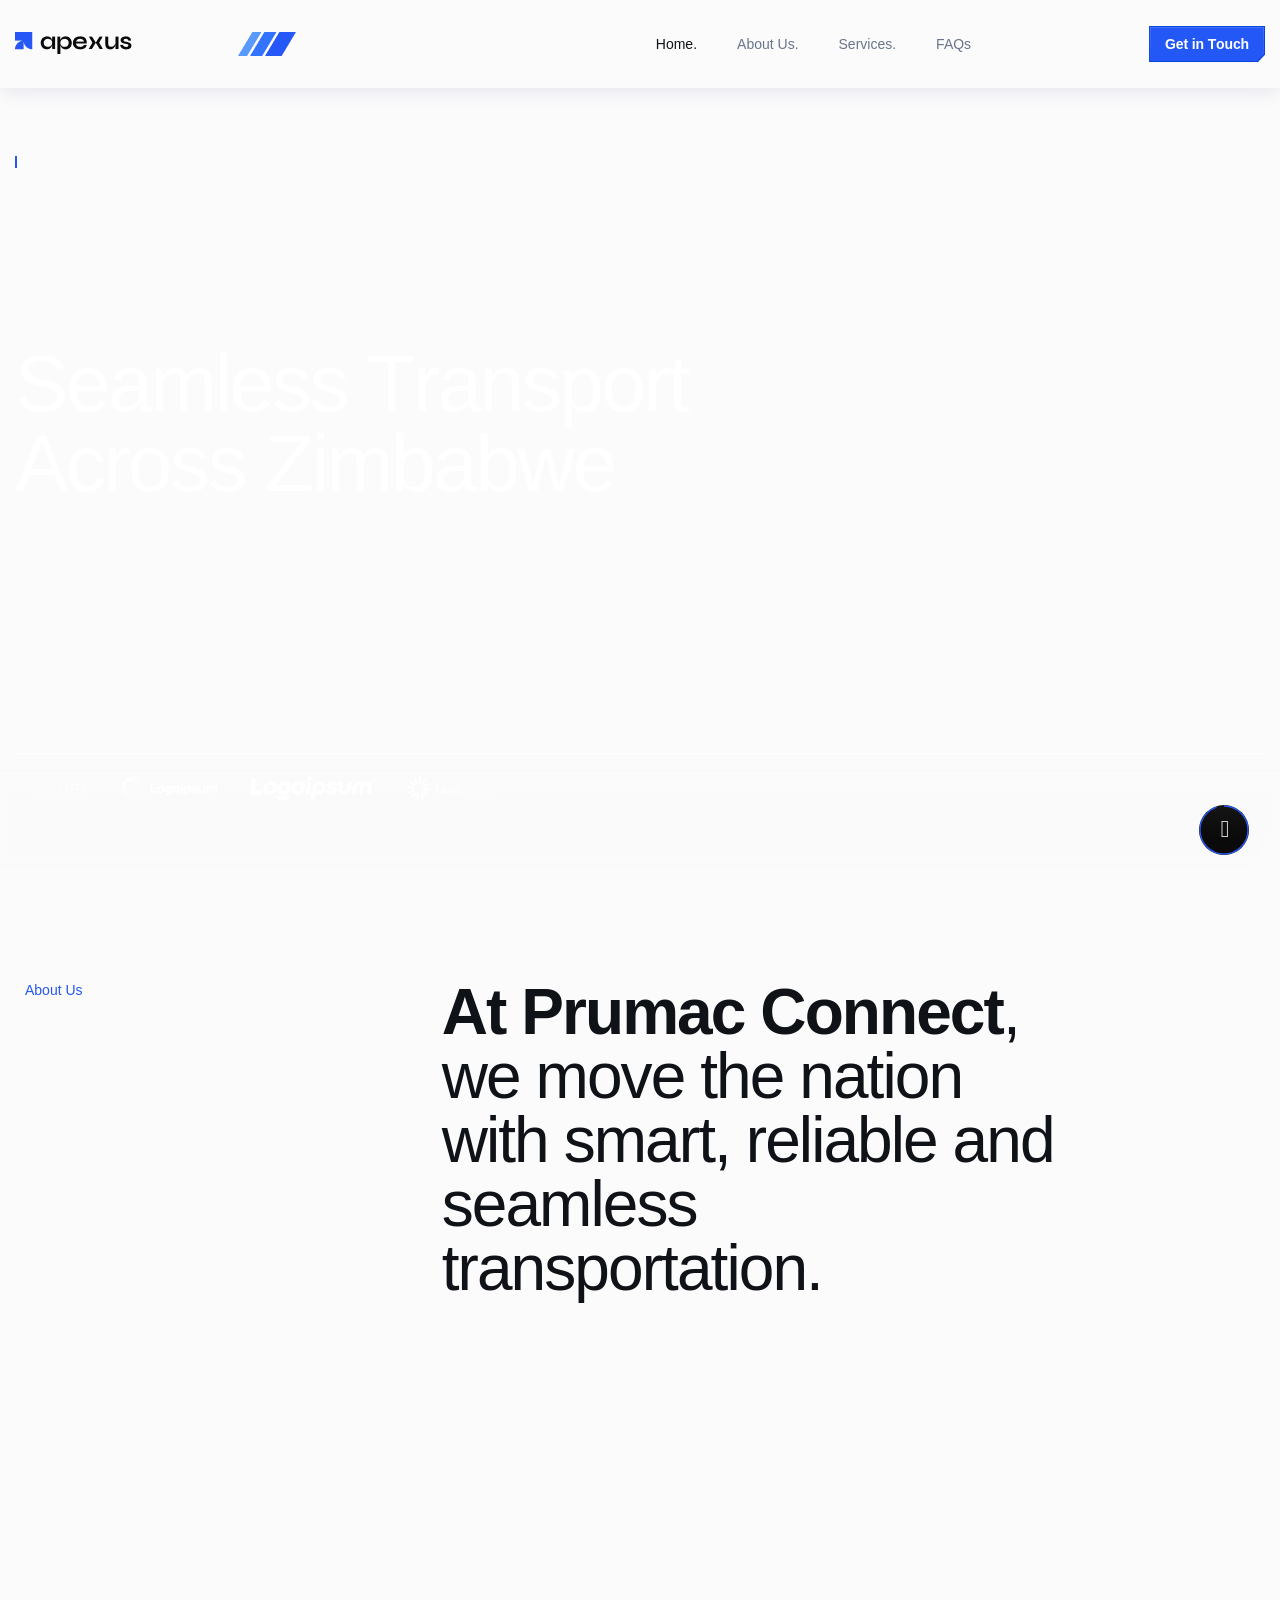
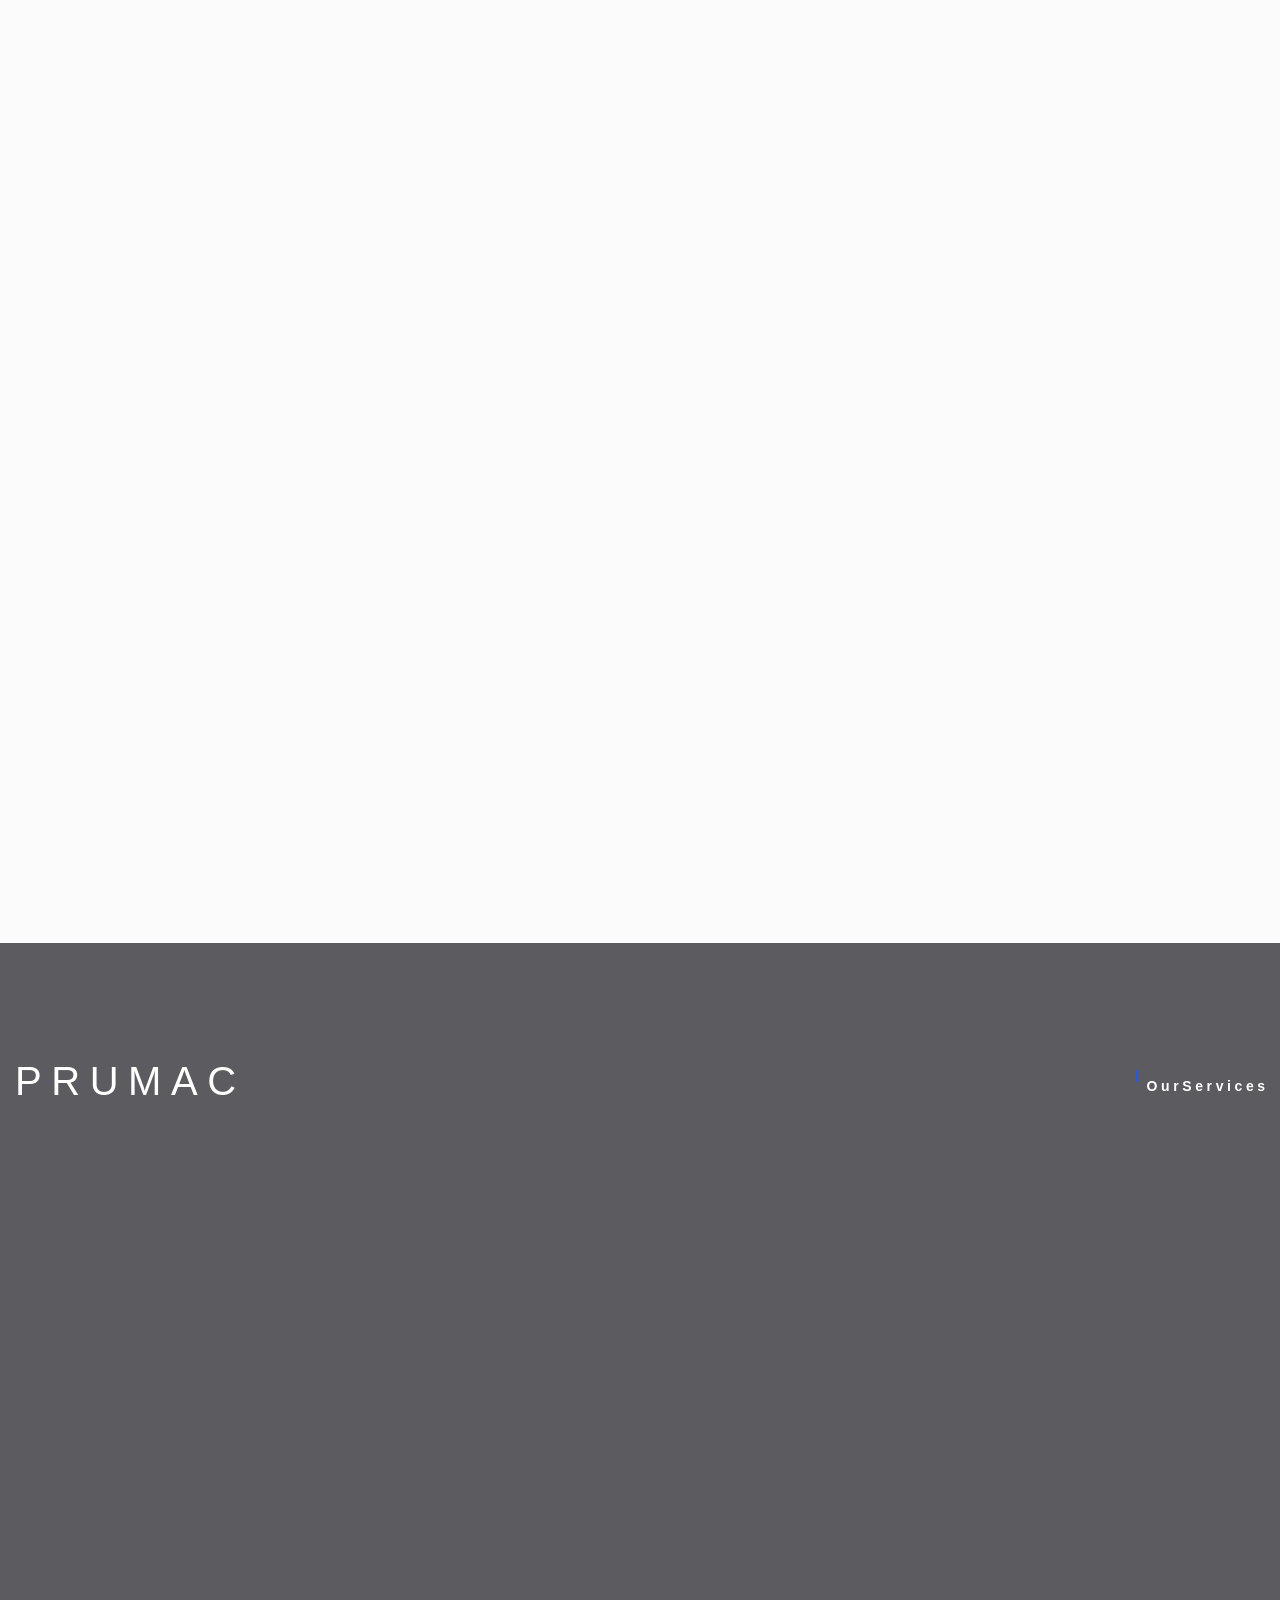
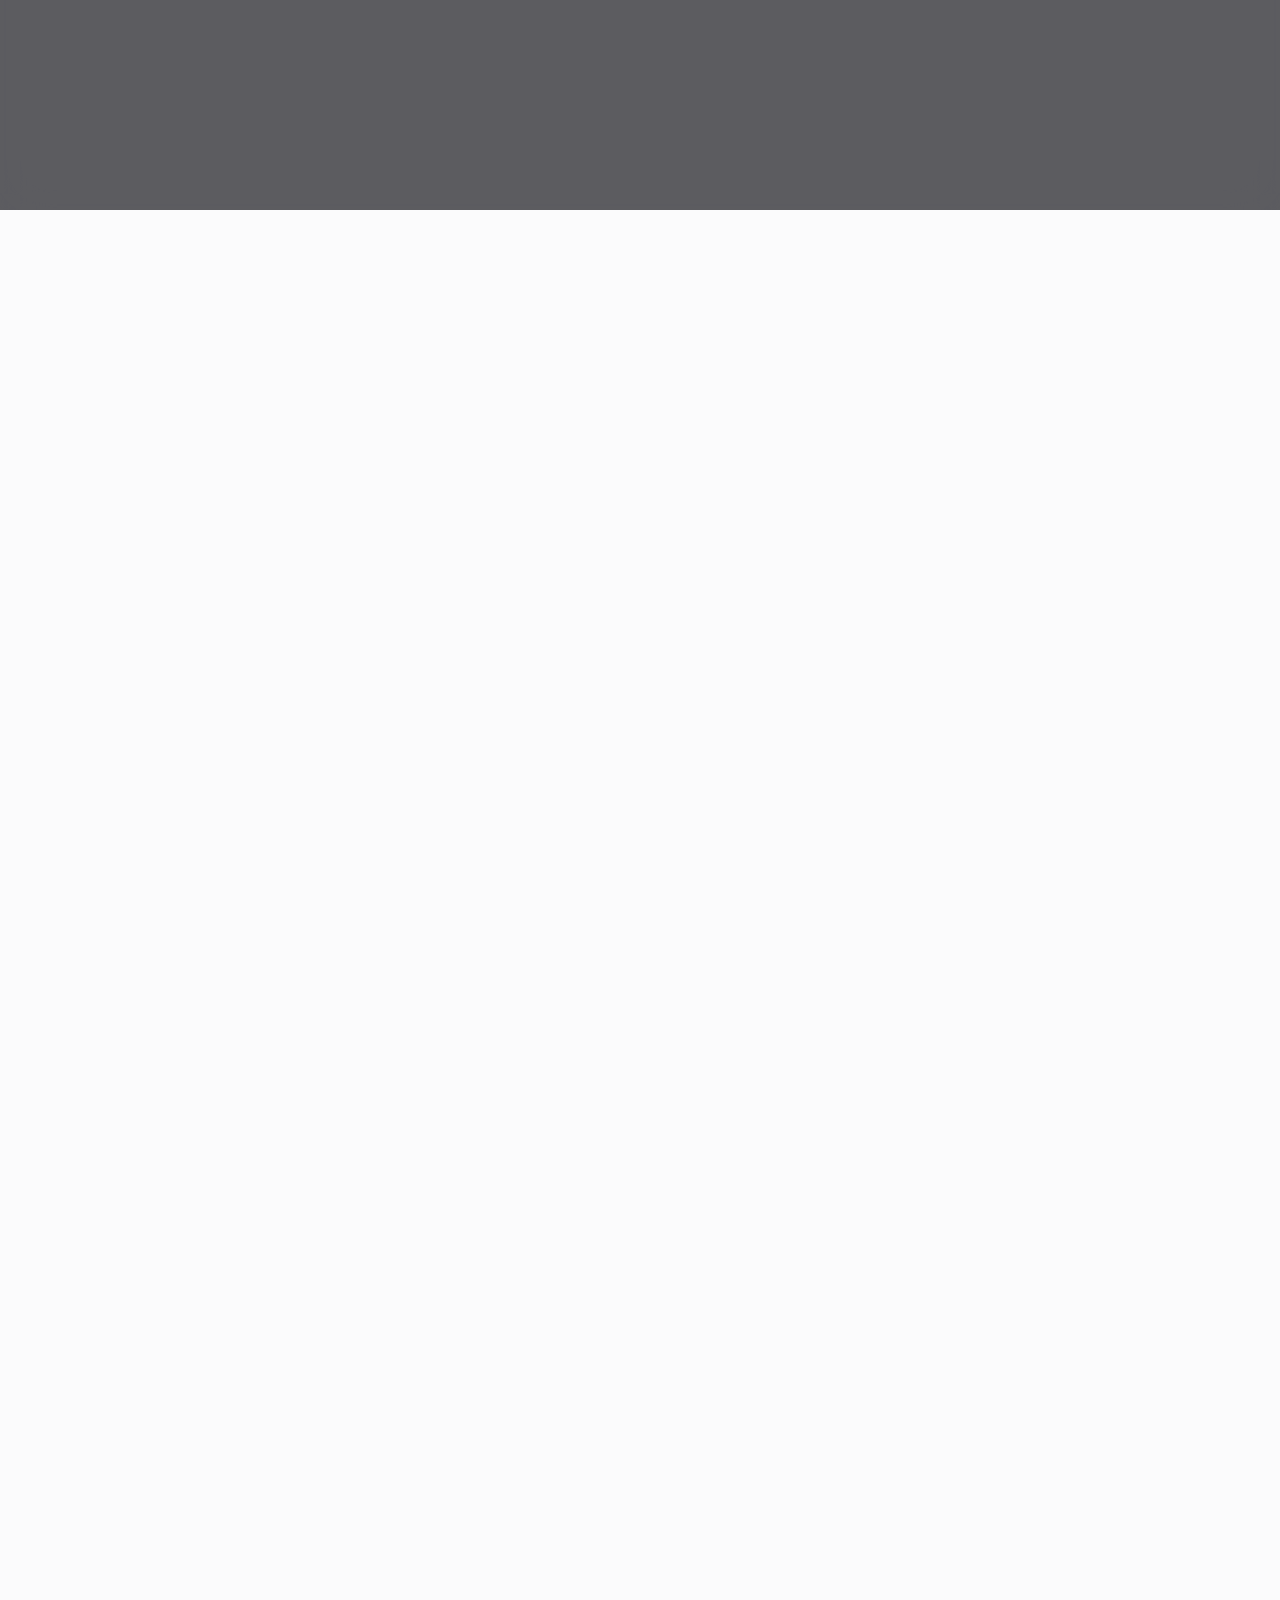
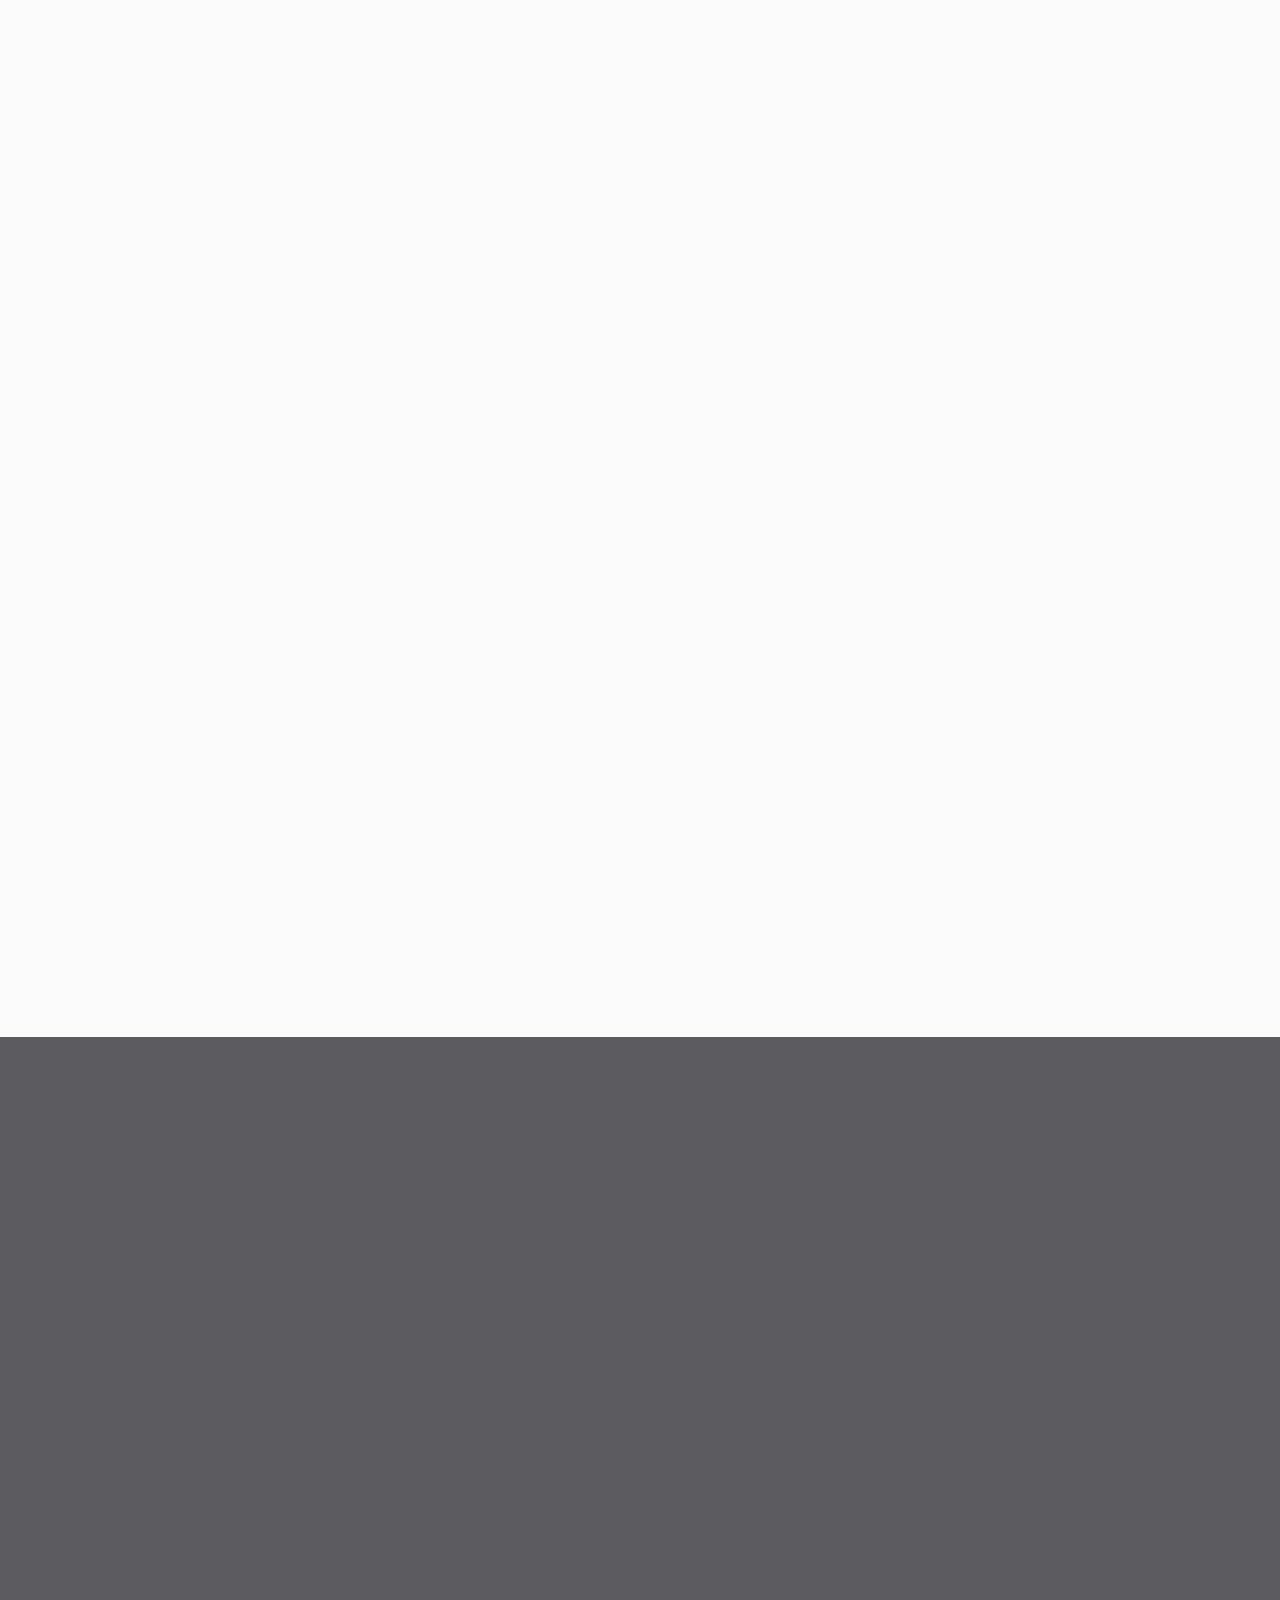
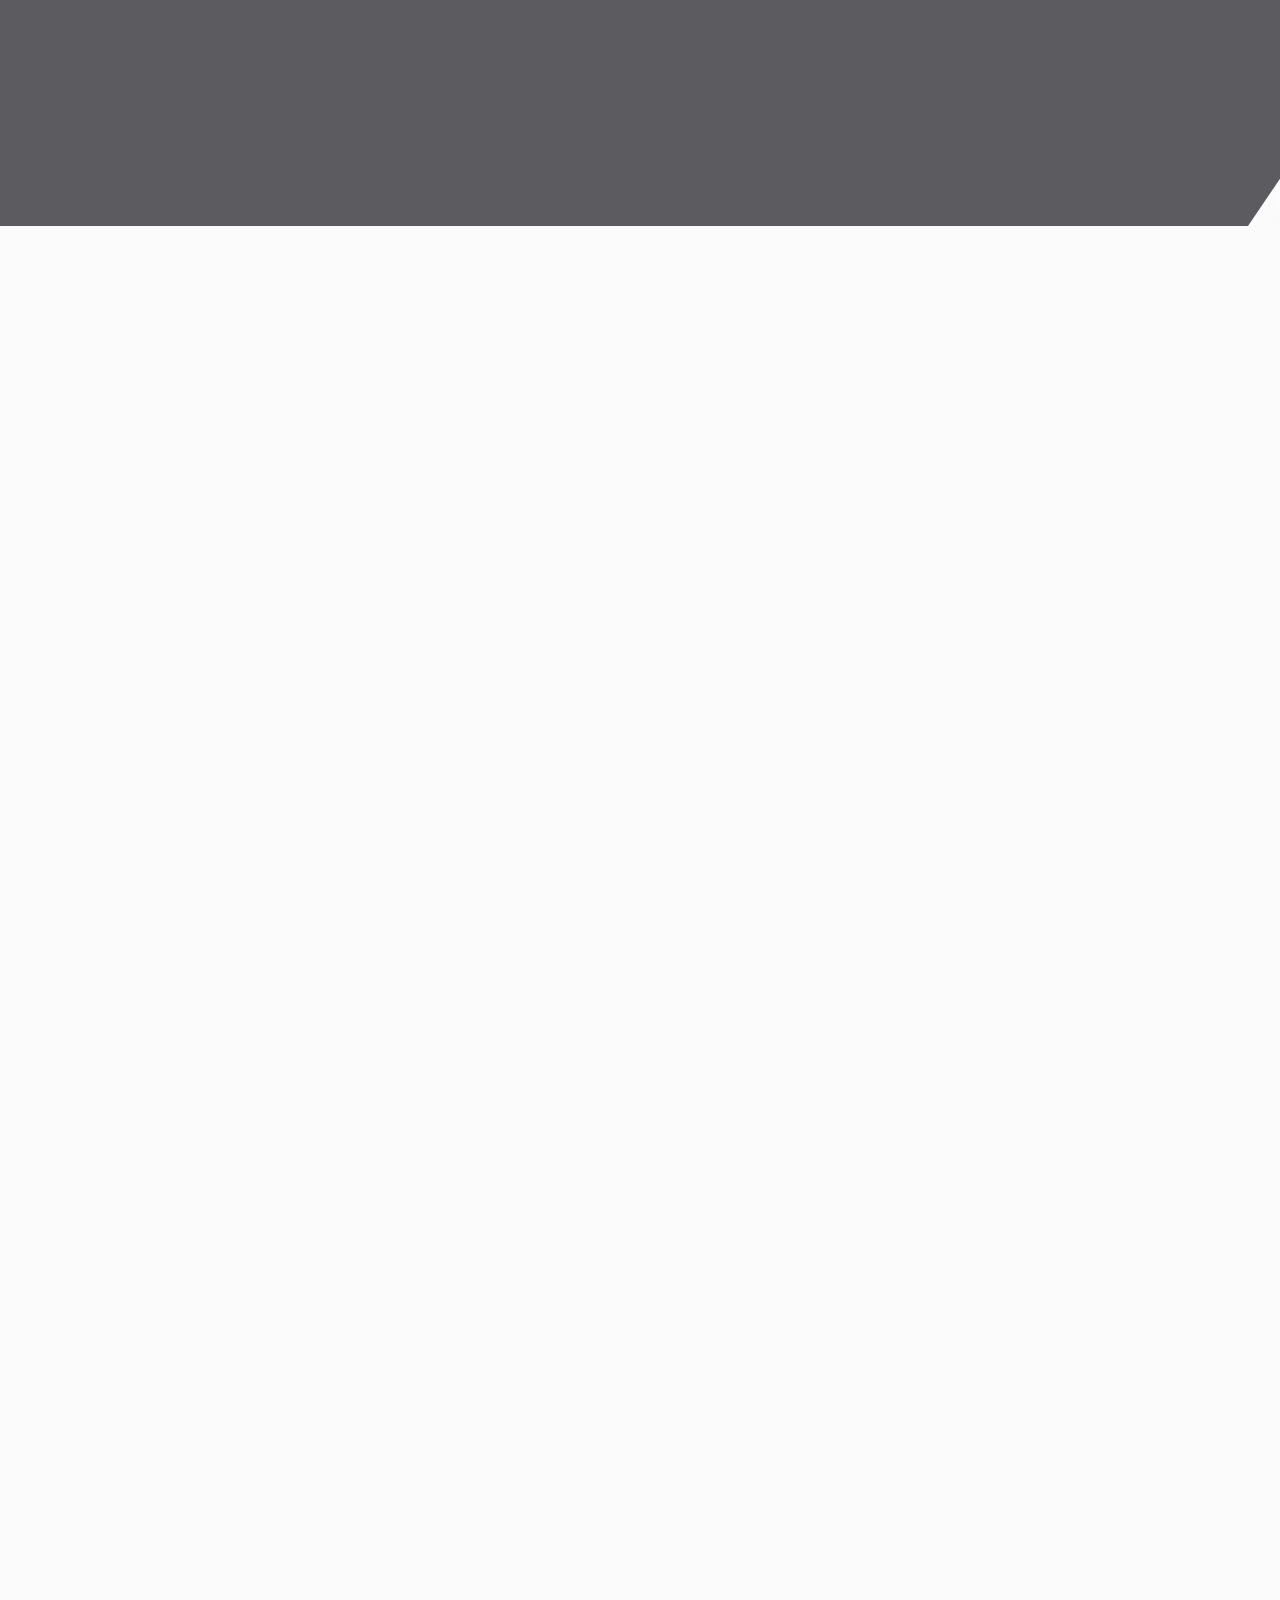
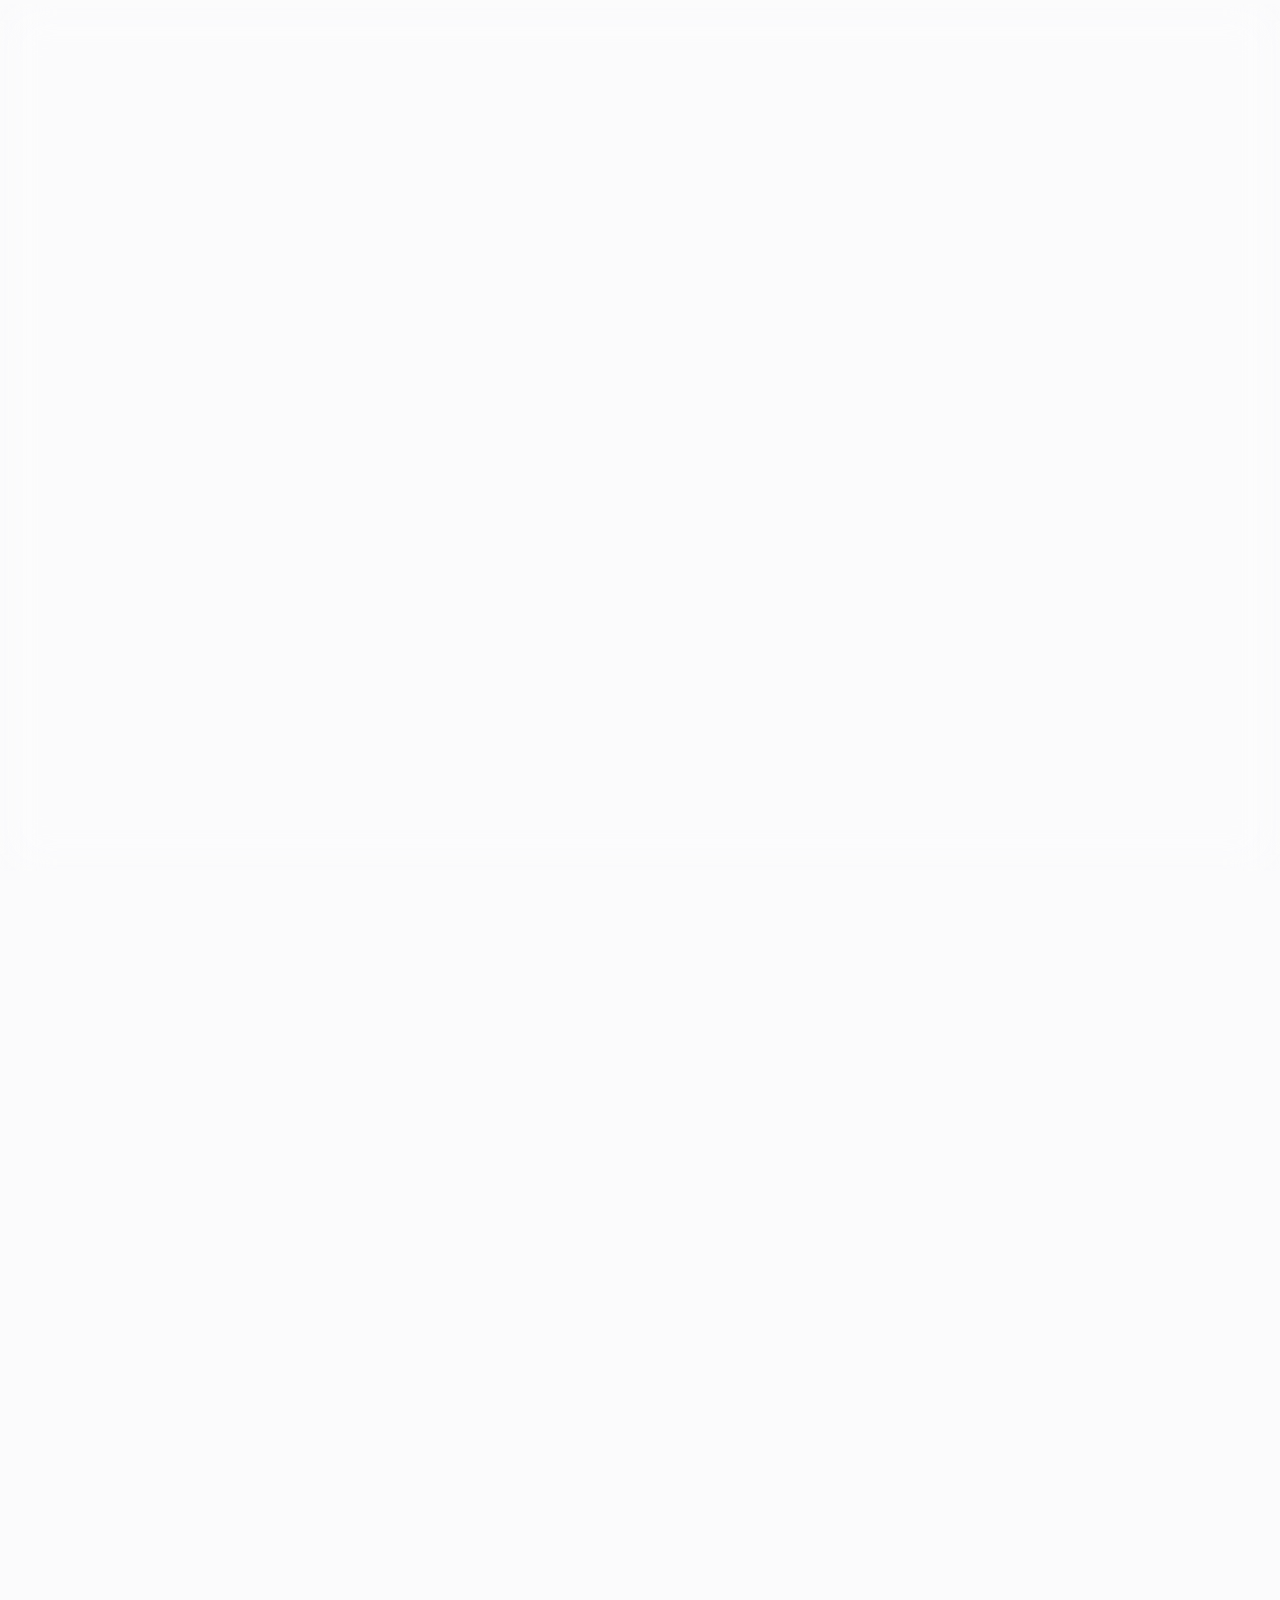
==== commit cf9a267c: "Add a blank line in `index.html`." ====
--- a/index.html
+++ b/index.html
@@ -1798,6 +1798,8 @@
 														</div>
 													</div>
 												</div>
+
+												<!--why choose us-->
 												<div class="elementor-element elementor-element-6a8bec0 e-flex e-con- boxed e-con e-parent e-lazyloaded"
 													data-id="6a8bec0" data-element_type="container">
 													<div class="e-con-inner">
@@ -4050,6 +4052,7 @@
 														</div>
 													</div>
 												</div>
+
 												<div class="elementor-element elementor-element-2f241d6 e-flex e-con-boxed e-con e-parent e-lazyloaded"
 													data-id="2f241d6" data-element_type="container">
 													<div class="e-con-inner">
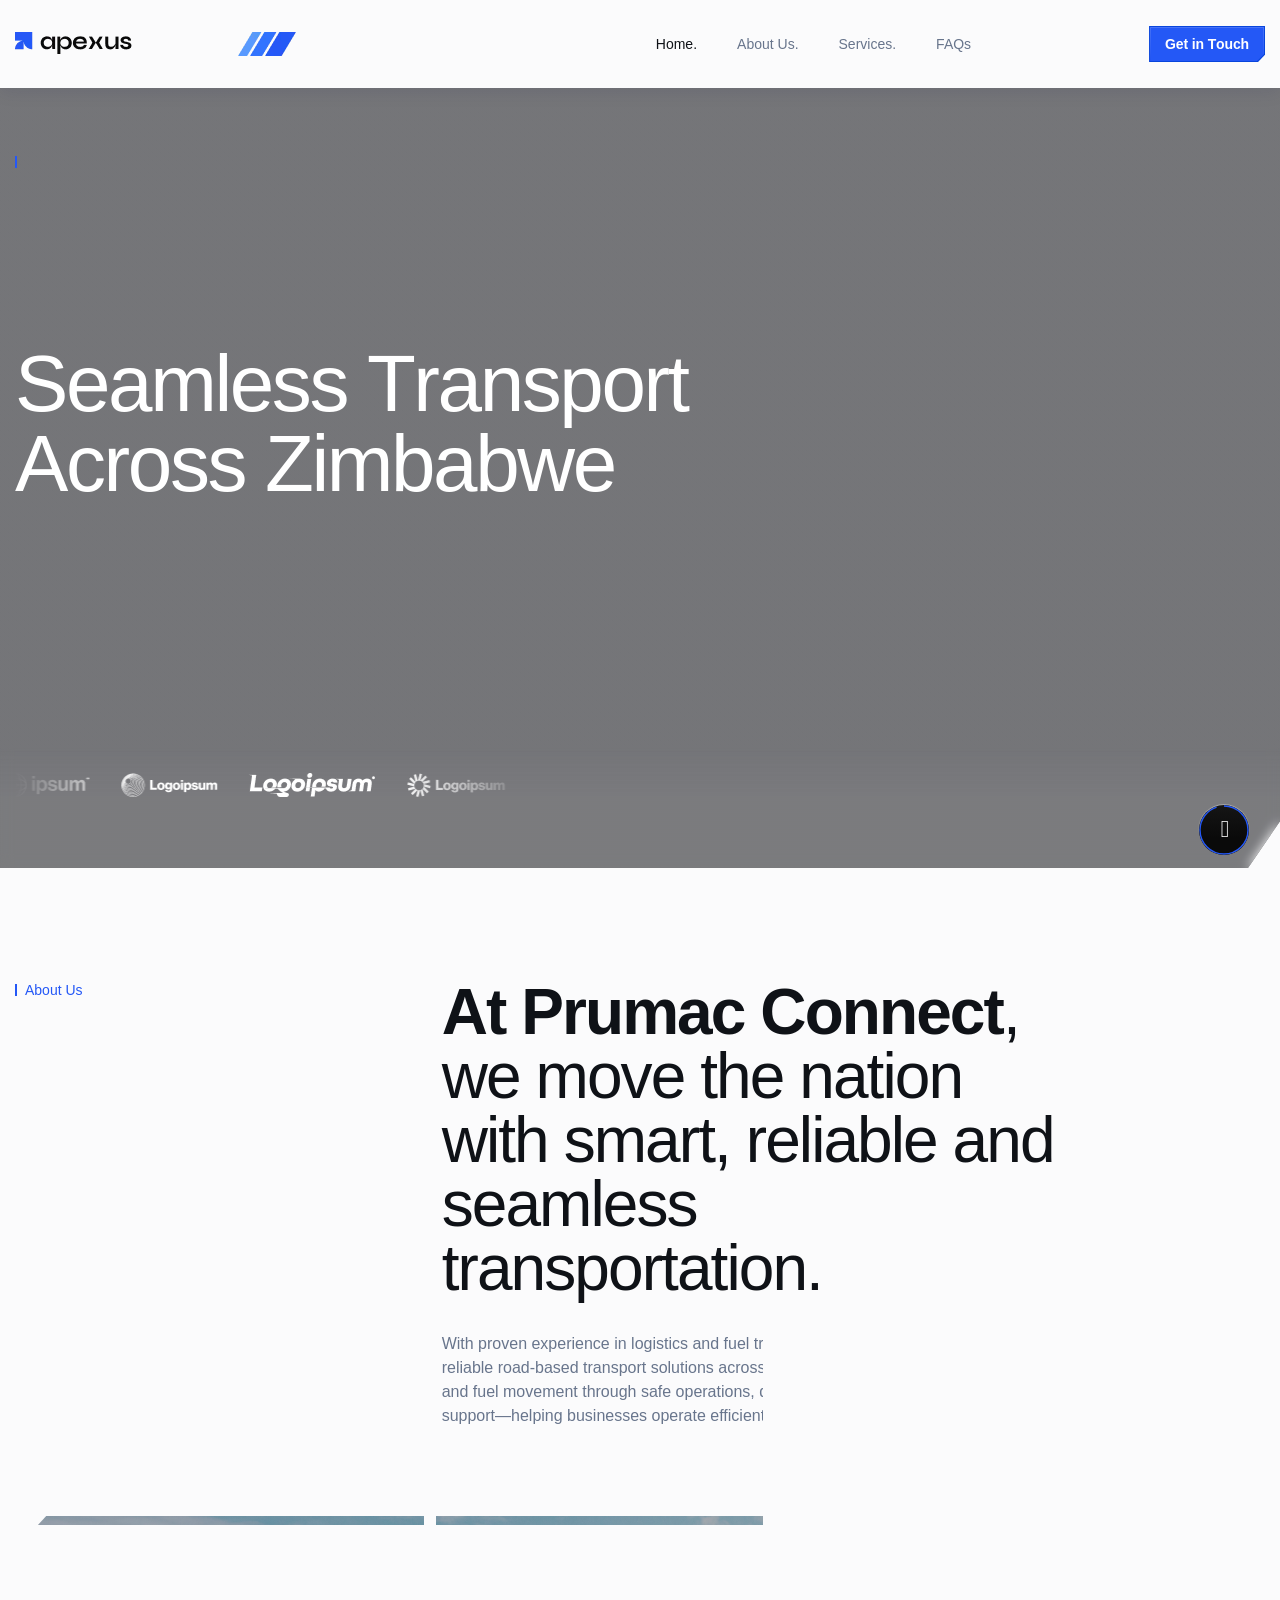
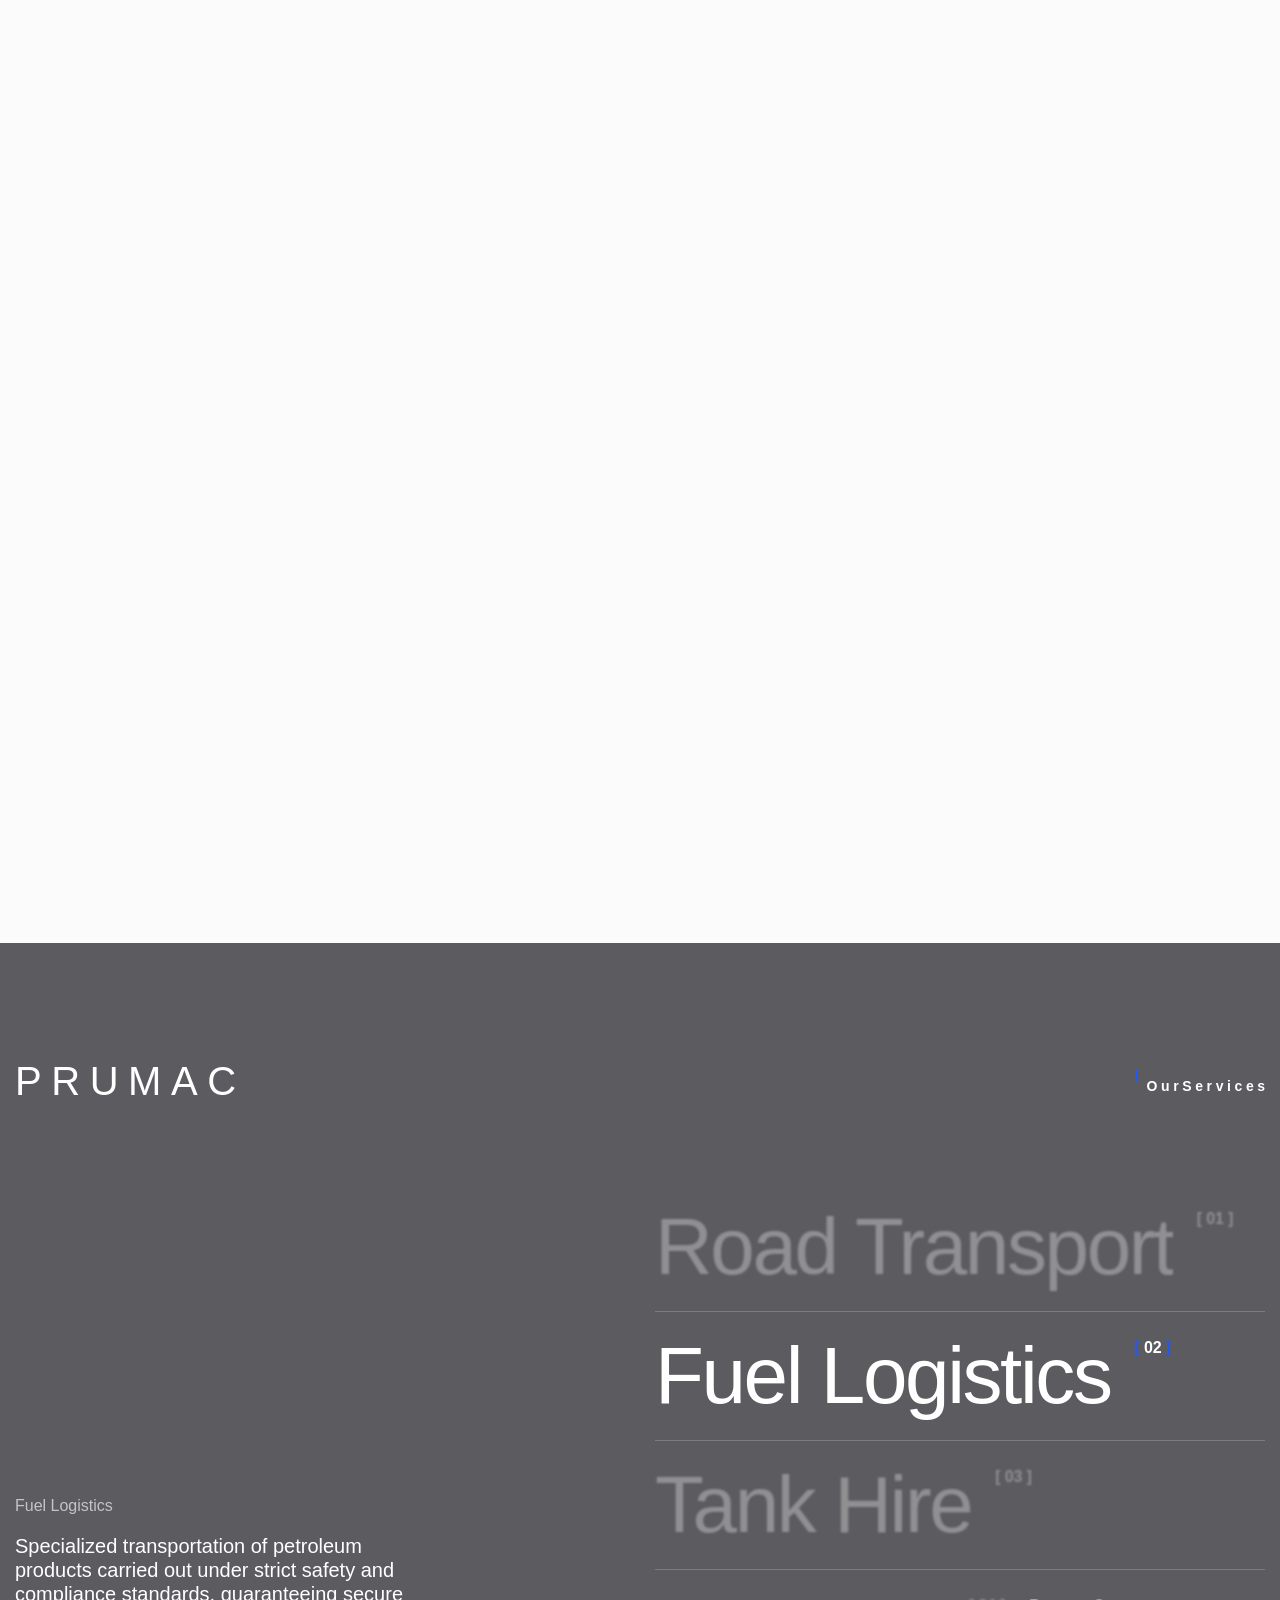
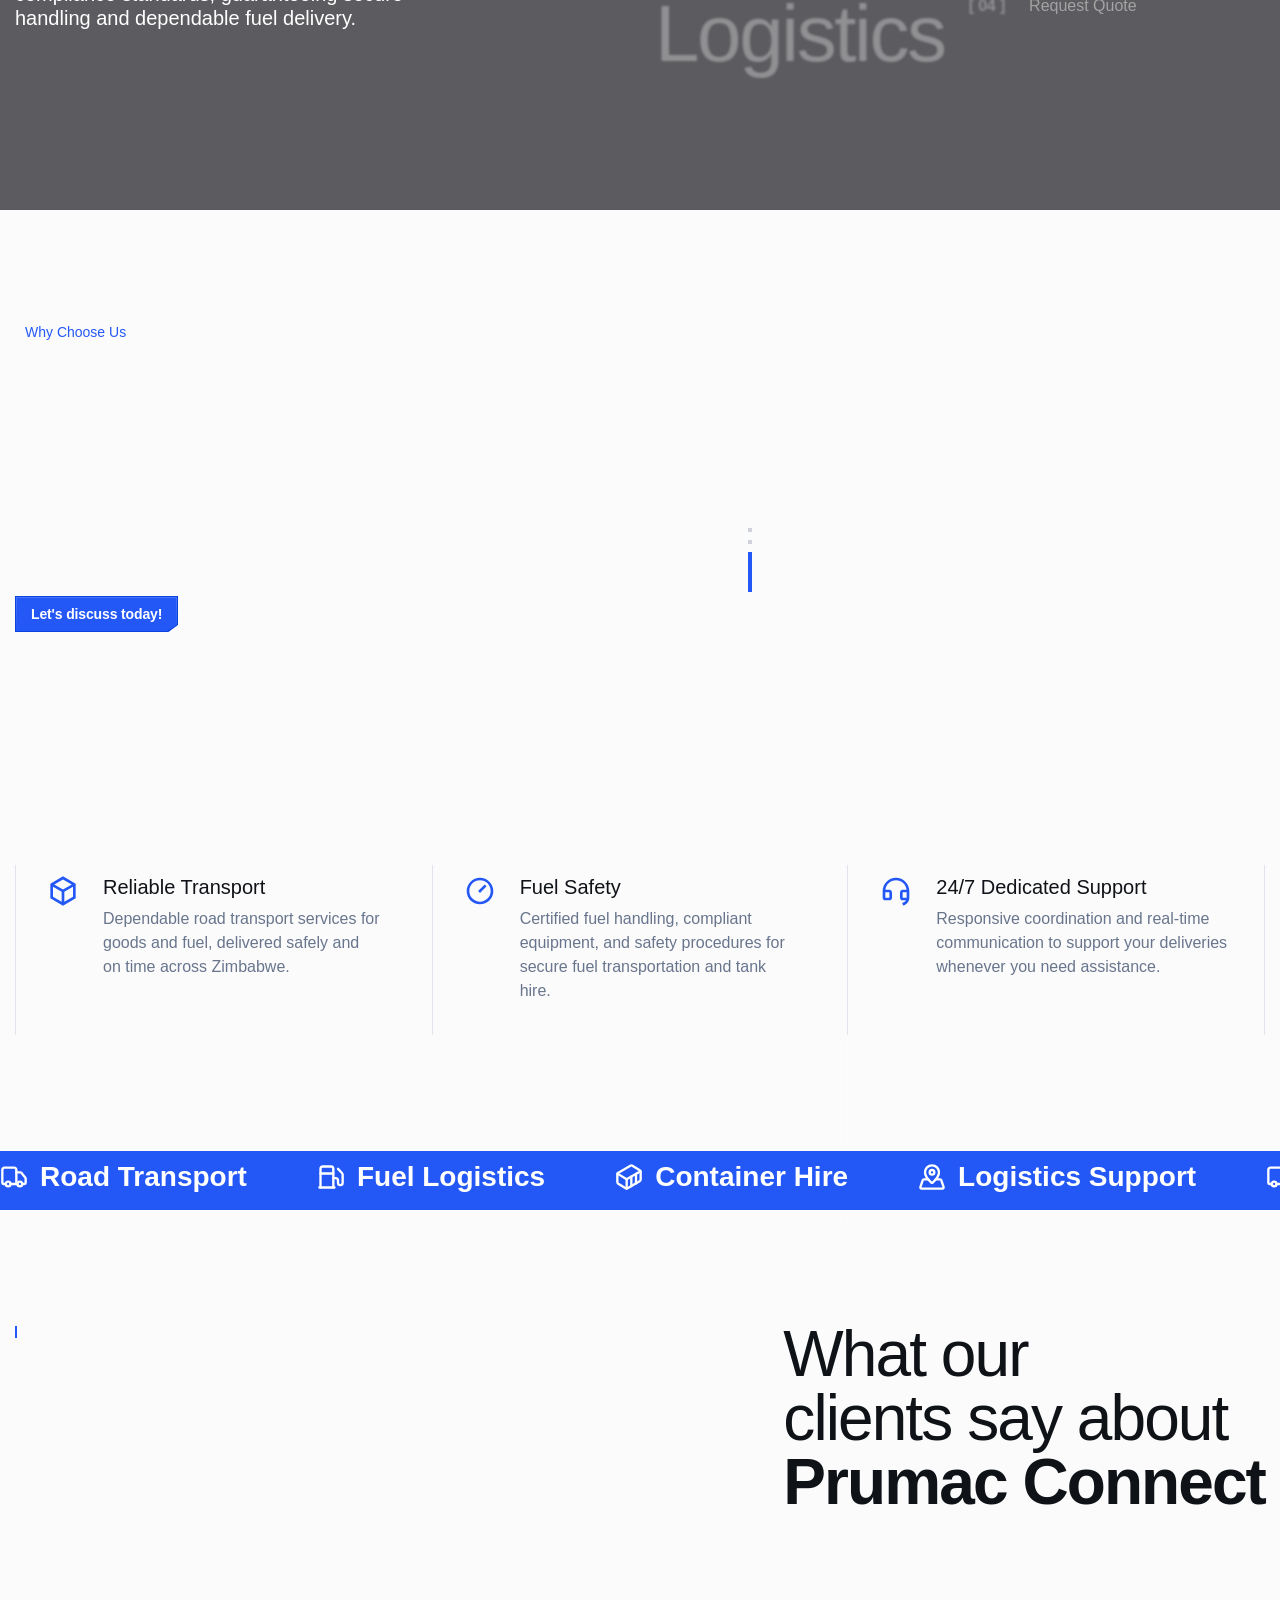
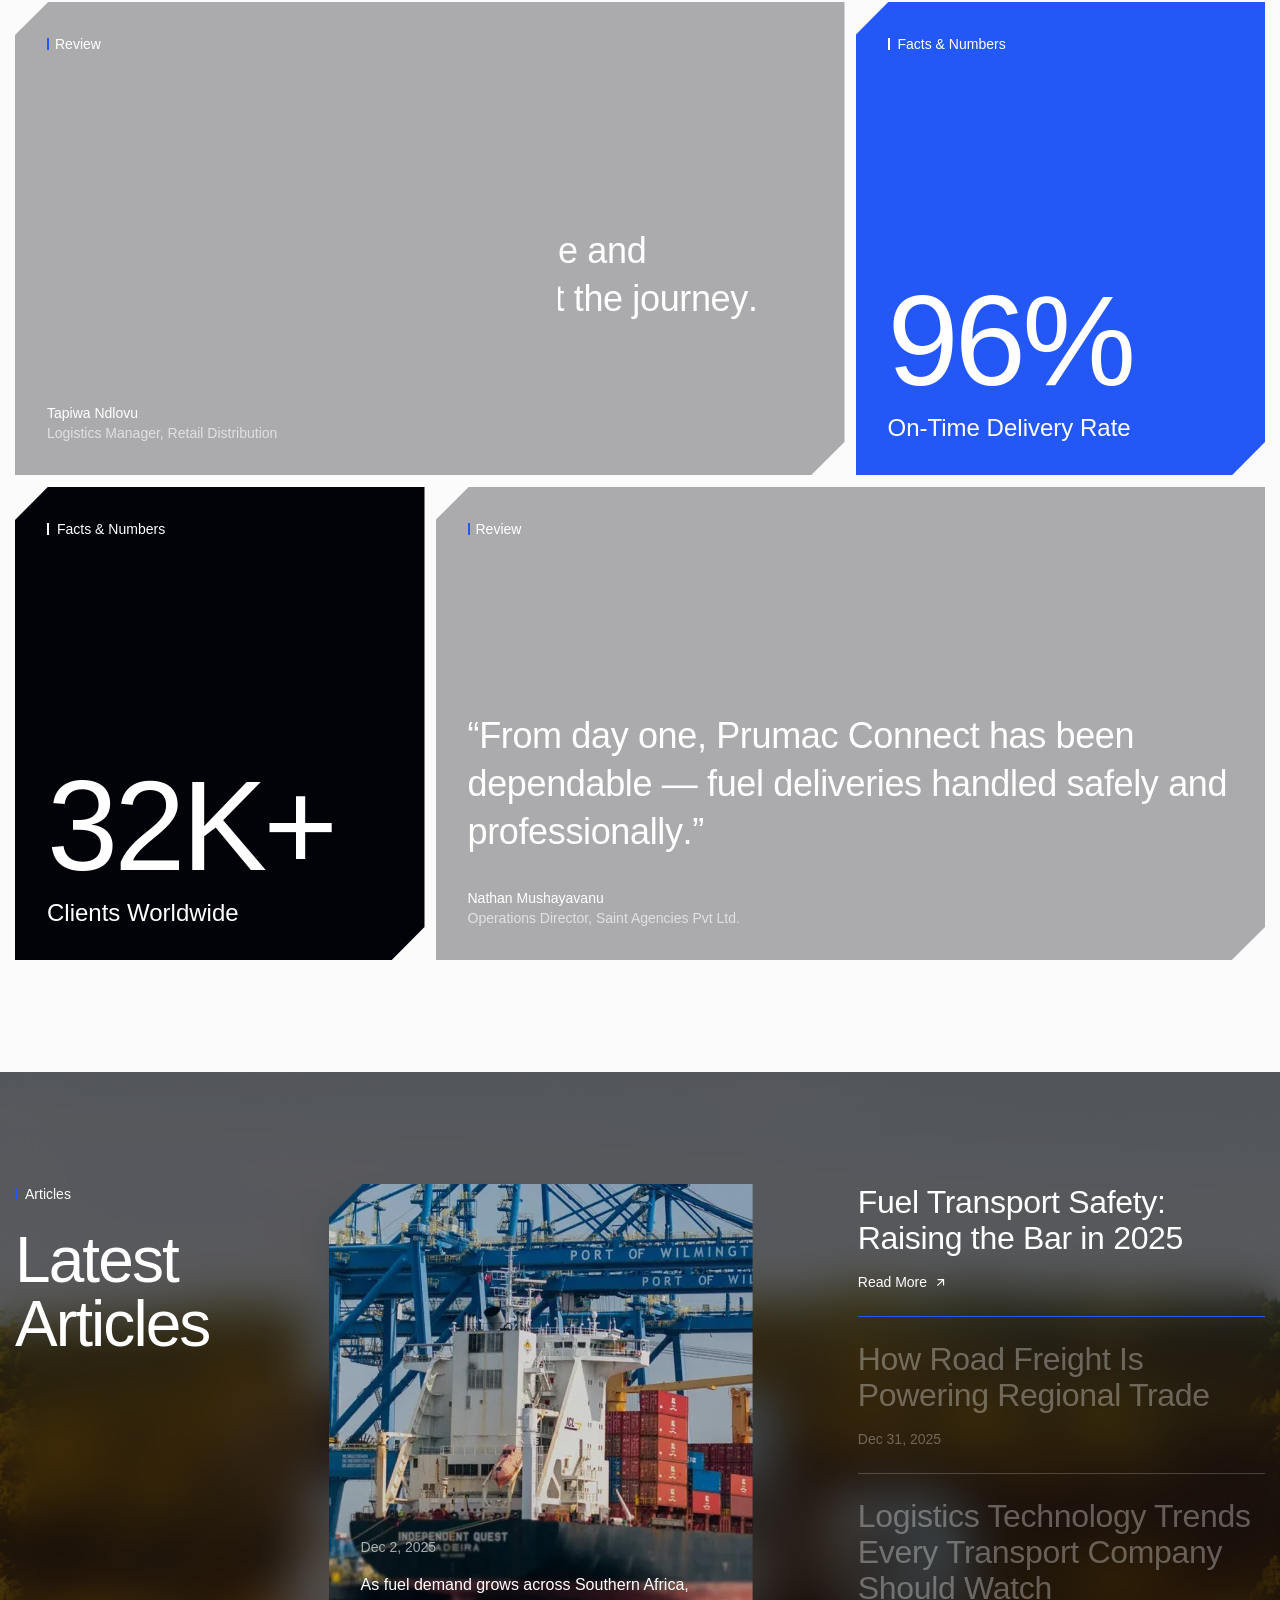
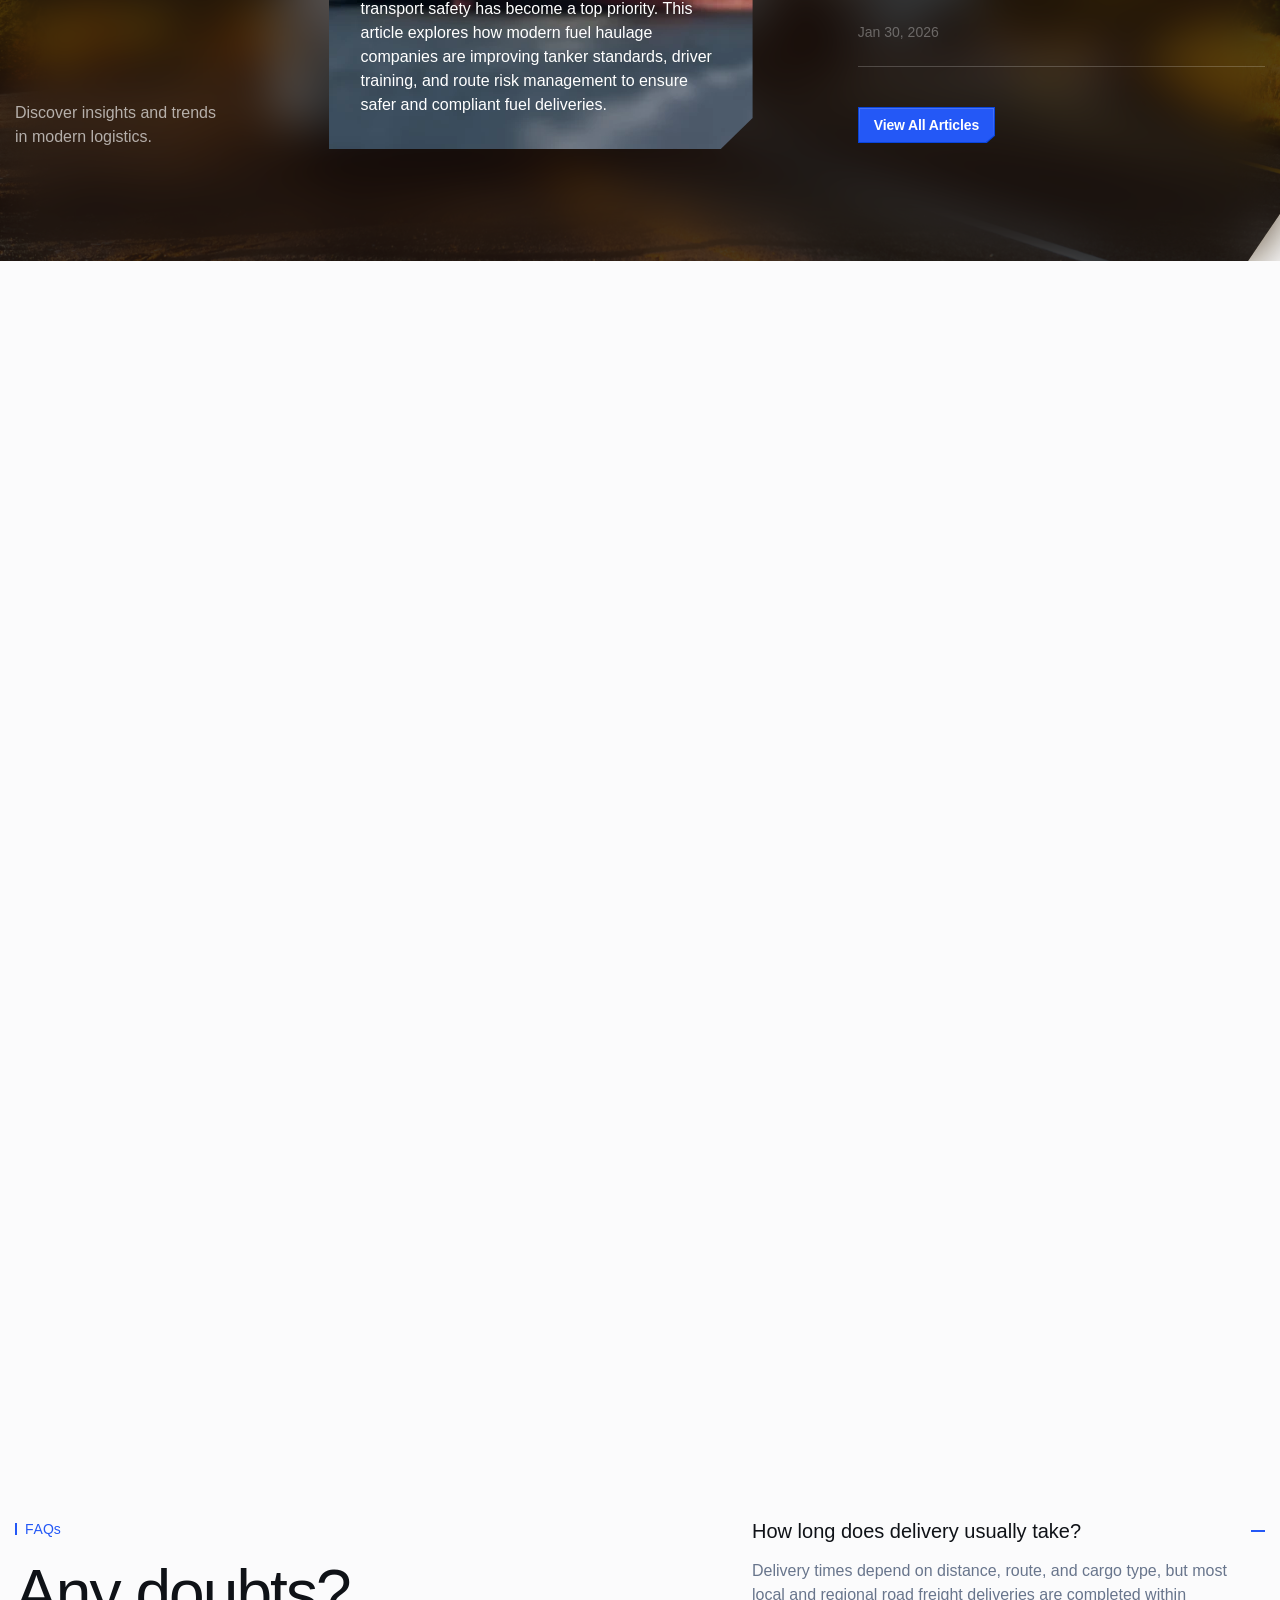
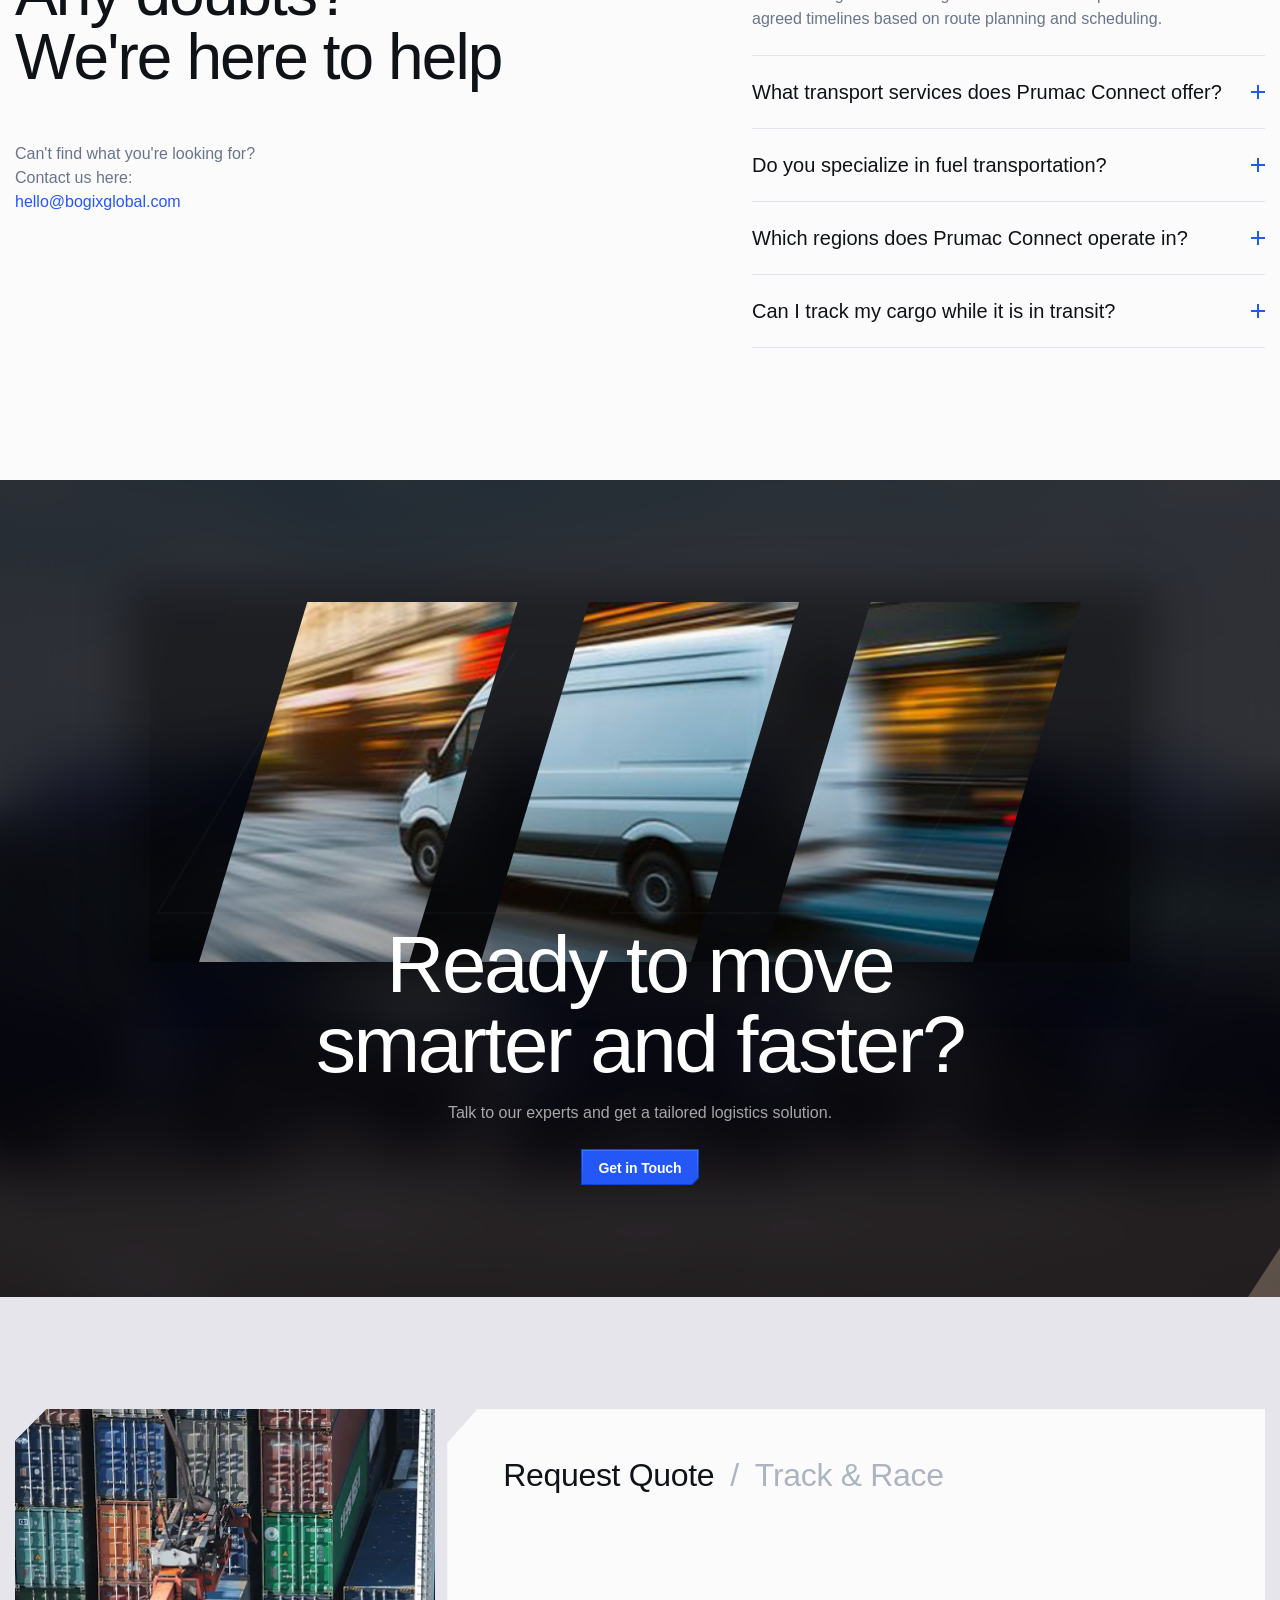
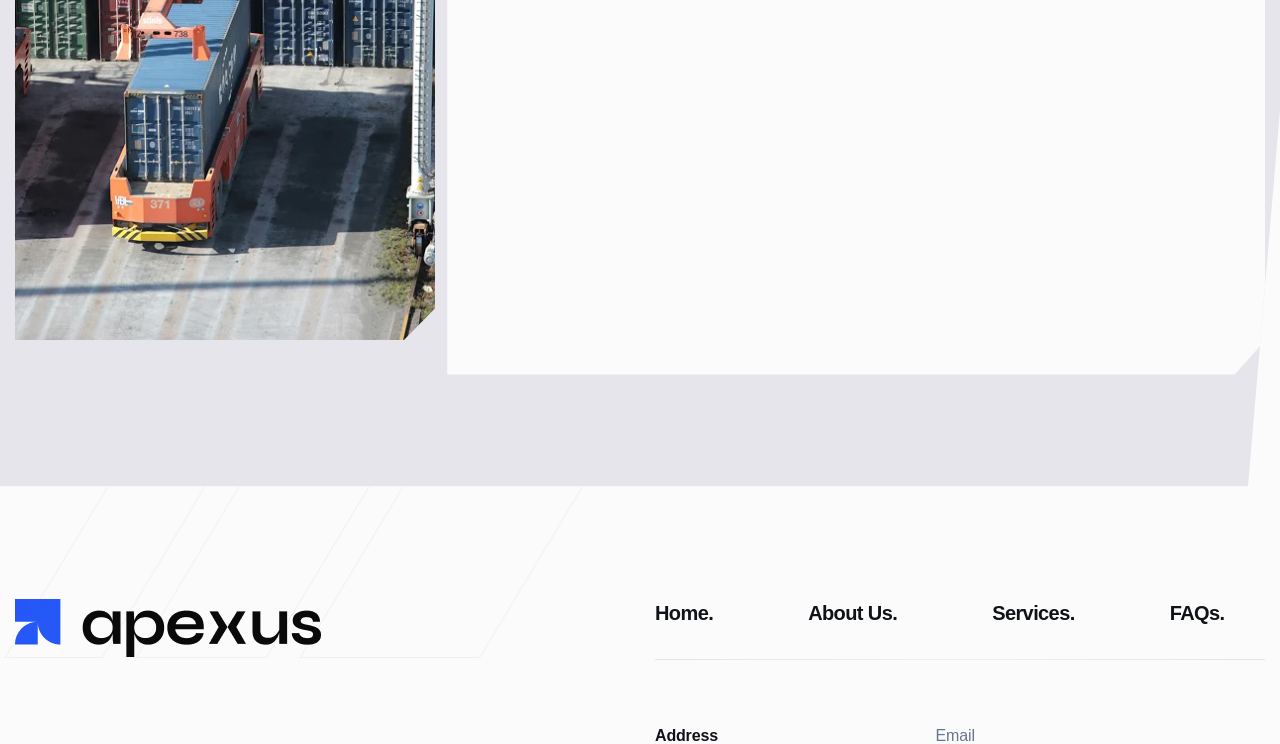
==== commit 2fb51cbb: "feat: Add new visual assets, including images, SVG icons, and a comprehensive stylesheet with a cust" ====
--- a/index.html
+++ b/index.html
@@ -528,6 +528,43 @@
 			color: #2458f6;
 		}
 	</style>
+
+	<style>
+		/* blur the background of the Get in Touch section */
+		#git-cta {
+			position: relative;
+			overflow: hidden;
+		}
+
+		/* blurred copy of the same background image */
+		#git-cta::before {
+			content: "";
+			position: absolute;
+			inset: 0;
+			background: inherit;
+			/* copies your background:url(...) */
+			filter: blur(16px);
+			transform: scale(1.12);
+			/* avoids blur edges */
+			z-index: 0;
+		}
+
+		/* dark overlay to match the demo style (optional but recommended) */
+		#git-cta::after {
+			content: "";
+			position: absolute;
+			inset: 0;
+			background: rgba(0, 0, 0, 0.45);
+			z-index: 1;
+		}
+
+		/* keep your section content above the overlays */
+		#git-cta>* {
+			position: relative;
+			z-index: 2;
+		}
+	</style>
+
 	<script src="./assets/wp-emoji-release.min.js.download" defer=""></script>
 </head>
 
@@ -1647,20 +1684,8 @@
 										<div style="clip-path: polygon(0% 0, 100% 0, 100% 95%, 97.5% 100%, 0 100%, 0 0%);"
 											class="elementor-element elementor-element-3048bdc e-con-full e-flex e-con e-parent e-lazyloaded"
 											data-id="3048bdc" data-element_type="container">
-											<div class="elementor-element elementor-element-34c7308 elementor-absolute elementor-widget elementor-widget-pxl_image"
-												data-id="34c7308" data-element_type="widget"
-												data-settings="{&quot;_position&quot;:&quot;absolute&quot;}"
-												data-widget_type="pxl_image.default">
-												<div class="elementor-widget-container">
-													<div id="pxl_image-34c7308-3744"
-														class="pxl-image-wg d-flex pxl-move-from-right default pxl-animated"
-														data-setting-custom="{&quot;custom_animation_delay&quot;:400}">
-														<img loading="lazy" decoding="async" width="642" height="172"
-															src="./assets/img11-home2.webp"
-															class="attachment-full size-full wp-image-3187" alt="">
-													</div>
-												</div>
-											</div>
+
+
 											<div class="elementor-element elementor-element-ac8687c elementor-widget elementor-widget-pxl_services_list"
 												data-id="ac8687c" data-element_type="widget"
 												data-widget_type="pxl_services_list.default">
@@ -1697,6 +1722,7 @@
 																		sizes="(max-width: 1440px) 100vw, 1440px">
 																</div>
 															</div>
+
 															<div class="col-6 content">
 																<div id="item-af12ea1" class="box-content ">
 																	<div class="item-image">
@@ -1832,6 +1858,7 @@
 																		</div>
 																	</div>
 																</div>
+
 																<div class="elementor-element elementor-element-7350c69 elementor-widget elementor-widget-pxl_text_editor"
 																	data-id="7350c69" data-element_type="widget"
 																	data-widget_type="pxl_text_editor.default">
@@ -1840,37 +1867,16 @@
 																			class="pxl-text-editor-wrap d-flex">
 																			<div class="pxl-text-editor elementor-clearfix pxl-split-text split-in-right"
 																				style="--title_opacity: 1; --subtitle_opacity: 1;">
-																				<p style="perspective: 400px;">
-																				<div class="split-line"
-																					style="display: block; text-align: start; position: relative;">
-																					<div
-																						style="position:relative;display:inline-block;">
-																						<div
-																							style="position: relative; display: inline-block; translate: none; rotate: none; scale: none; transform: translate(0px, 0px); opacity: 1;">
-																							W</div>
-																						<div
-																							style="position: relative; display: inline-block; translate: none; rotate: none; scale: none; transform: translate(0px, 0px); opacity: 1;">
-																							h</div>
-																						<div
-																							style="position: relative; display: inline-block; translate: none; rotate: none; scale: none; transform: translate(0px, 0px); opacity: 1;">
-																							y</div>
-																					</div>
-																					<div
-																						style="position:relative;display:inline-block;">
-																						<div
-																							style="position: relative; display: inline-block; translate: none; rotate: none; scale: none; transform: translate(0px, 0px); opacity: 1;">
-																							U</div>
-																						<div
-																							style="position: relative; display: inline-block; translate: none; rotate: none; scale: none; transform: translate(0px, 0px); opacity: 1;">
-																							s</div>
-																					</div>
-																				</div>
+																				<p style="perspective: 400px;">Why
+																					Choose Us
 																				</p>
 																			</div>
 																		</div>
 																	</div>
 																</div>
+
 															</div>
+
 															<div class="elementor-element elementor-element-f12e88f elementor-widget elementor-widget-pxl_heading"
 																data-id="f12e88f" data-element_type="widget"
 																data-widget_type="pxl_heading.default">
@@ -1880,155 +1886,15 @@
 																		<div class="pxl-heading-inner">
 																			<h1 class="heading-title pxl-split-text split-in-right"
 																				style="--title_opacity: 1; --subtitle_opacity: 1; perspective: 400px;">
-																				<div class="split-line"
-																					style="display: block; text-align: start; position: relative;">
-																					<div
-																						style="position:relative;display:inline-block;">
-																						<div
-																							style="position: relative; display: inline-block; translate: none; rotate: none; scale: none; transform: translate(0px, 0px); opacity: 1;">
-																							I</div>
-																						<div
-																							style="position: relative; display: inline-block; translate: none; rotate: none; scale: none; transform: translate(0px, 0px); opacity: 1;">
-																							n</div>
-																					</div>
-																					<div
-																						style="position:relative;display:inline-block;">
-																						<div
-																							style="position: relative; display: inline-block; translate: none; rotate: none; scale: none; transform: translate(0px, 0px); opacity: 1;">
-																							a</div>
-																					</div>
-																					<div
-																						style="position:relative;display:inline-block;">
-																						<div
-																							style="position: relative; display: inline-block; translate: none; rotate: none; scale: none; transform: translate(0px, 0px); opacity: 1;">
-																							W</div>
-																						<div
-																							style="position: relative; display: inline-block; translate: none; rotate: none; scale: none; transform: translate(0px, 0px); opacity: 1;">
-																							o</div>
-																						<div
-																							style="position: relative; display: inline-block; translate: none; rotate: none; scale: none; transform: translate(0px, 0px); opacity: 1;">
-																							r</div>
-																						<div
-																							style="position: relative; display: inline-block; translate: none; rotate: none; scale: none; transform: translate(0px, 0px); opacity: 1;">
-																							l</div>
-																						<div
-																							style="position: relative; display: inline-block; translate: none; rotate: none; scale: none; transform: translate(0px, 0px); opacity: 1;">
-																							d</div>
-																					</div>
-																				</div>
-																				<div class="split-line"
-																					style="display: block; text-align: start; position: relative;">
-																					<div
-																						style="position:relative;display:inline-block;">
-																						<div
-																							style="position: relative; display: inline-block; translate: none; rotate: none; scale: none; transform: translate(0px, 0px); opacity: 1;">
-																							T</div>
-																						<div
-																							style="position: relative; display: inline-block; translate: none; rotate: none; scale: none; transform: translate(0px, 0px); opacity: 1;">
-																							h</div>
-																						<div
-																							style="position: relative; display: inline-block; translate: none; rotate: none; scale: none; transform: translate(0px, 0px); opacity: 1;">
-																							a</div>
-																						<div
-																							style="position: relative; display: inline-block; translate: none; rotate: none; scale: none; transform: translate(0px, 0px); opacity: 1;">
-																							t</div>
-																					</div>
-																					<div
-																						style="position:relative;display:inline-block;">
-																						<div
-																							style="position: relative; display: inline-block; translate: none; rotate: none; scale: none; transform: translate(0px, 0px); opacity: 1;">
-																							M</div>
-																						<div
-																							style="position: relative; display: inline-block; translate: none; rotate: none; scale: none; transform: translate(0px, 0px); opacity: 1;">
-																							o</div>
-																						<div
-																							style="position: relative; display: inline-block; translate: none; rotate: none; scale: none; transform: translate(0px, 0px); opacity: 1;">
-																							v</div>
-																						<div
-																							style="position: relative; display: inline-block; translate: none; rotate: none; scale: none; transform: translate(0px, 0px); opacity: 1;">
-																							e</div>
-																						<div
-																							style="position: relative; display: inline-block; translate: none; rotate: none; scale: none; transform: translate(0px, 0px); opacity: 1;">
-																							s</div>
-																					</div>
-																					<div
-																						style="position:relative;display:inline-block;">
-																						<div
-																							style="position: relative; display: inline-block; translate: none; rotate: none; scale: none; transform: translate(0px, 0px); opacity: 1;">
-																							F</div>
-																						<div
-																							style="position: relative; display: inline-block; translate: none; rotate: none; scale: none; transform: translate(0px, 0px); opacity: 1;">
-																							a</div>
-																						<div
-																							style="position: relative; display: inline-block; translate: none; rotate: none; scale: none; transform: translate(0px, 0px); opacity: 1;">
-																							s</div>
-																						<div
-																							style="position: relative; display: inline-block; translate: none; rotate: none; scale: none; transform: translate(0px, 0px); opacity: 1;">
-																							t</div>
-																						<div
-																							style="position: relative; display: inline-block; translate: none; rotate: none; scale: none; transform: translate(0px, 0px); opacity: 1;">
-																							,</div>
-																					</div>
-																				</div>
-																				<div class="split-line"
-																					style="display: block; text-align: start; position: relative;">
-																					<div
-																						style="position:relative;display:inline-block;">
-																						<div
-																							style="position: relative; display: inline-block; translate: none; rotate: none; scale: none; transform: translate(0px, 0px); opacity: 1;">
-																							W</div>
-																						<div
-																							style="position: relative; display: inline-block; translate: none; rotate: none; scale: none; transform: translate(0px, 0px); opacity: 1;">
-																							e</div>
-																					</div>
-																					<div
-																						style="position:relative;display:inline-block;">
-																						<div
-																							style="position: relative; display: inline-block; translate: none; rotate: none; scale: none; transform: translate(0px, 0px); opacity: 1;">
-																							M</div>
-																						<div
-																							style="position: relative; display: inline-block; translate: none; rotate: none; scale: none; transform: translate(0px, 0px); opacity: 1;">
-																							o</div>
-																						<div
-																							style="position: relative; display: inline-block; translate: none; rotate: none; scale: none; transform: translate(0px, 0px); opacity: 1;">
-																							v</div>
-																						<div
-																							style="position: relative; display: inline-block; translate: none; rotate: none; scale: none; transform: translate(0px, 0px); opacity: 1;">
-																							e</div>
-																					</div>
-																					<div
-																						style="position:relative;display:inline-block;">
-																						<div
-																							style="position: relative; display: inline-block; translate: none; rotate: none; scale: none; transform: translate(0px, 0px); opacity: 1;">
-																							S</div>
-																						<div
-																							style="position: relative; display: inline-block; translate: none; rotate: none; scale: none; transform: translate(0px, 0px); opacity: 1;">
-																							m</div>
-																						<div
-																							style="position: relative; display: inline-block; translate: none; rotate: none; scale: none; transform: translate(0px, 0px); opacity: 1;">
-																							a</div>
-																						<div
-																							style="position: relative; display: inline-block; translate: none; rotate: none; scale: none; transform: translate(0px, 0px); opacity: 1;">
-																							r</div>
-																						<div
-																							style="position: relative; display: inline-block; translate: none; rotate: none; scale: none; transform: translate(0px, 0px); opacity: 1;">
-																							t</div>
-																						<div
-																							style="position: relative; display: inline-block; translate: none; rotate: none; scale: none; transform: translate(0px, 0px); opacity: 1;">
-																							e</div>
-																						<div
-																							style="position: relative; display: inline-block; translate: none; rotate: none; scale: none; transform: translate(0px, 0px); opacity: 1;">
-																							r</div>
-																						<div
-																							style="position: relative; display: inline-block; translate: none; rotate: none; scale: none; transform: translate(0px, 0px); opacity: 1;">
-																							.</div>
-																					</div>
-																				</div>
+																				In a World<br>
+																				That Moves Fast,<br>
+																				We Move Smarter.
 																			</h1>
 																		</div>
 																	</div>
 																</div>
 															</div>
+
 
 															<div class="elementor-element elementor-element-ffa29ff pxl-anm-pxl_fadeInUp elementor-widget elementor-widget-pxl_button pxl-animated pxl_fadeInUp"
 																data-id="ffa29ff" data-element_type="widget"
@@ -2040,52 +1906,14 @@
 																		<a href="https://demo.7iquid.com/apexus/faqs/"
 																			class="pxl-btn btn-third icon-ps-right"
 																			data-text="Let&#39;s discuss today!">
-																			<span class="pxl-button-text"><span
-																					class="letter"
-																					style="animation-delay: 0s;">L</span><span
-																					class="letter"
-																					style="animation-delay: 0.045s;">e</span><span
-																					class="letter"
-																					style="animation-delay: 0.09s;">t</span><span
-																					class="letter"
-																					style="animation-delay: 0.135s;">'</span><span
-																					class="letter"
-																					style="animation-delay: 0.18s;">s</span><span
-																					class="letter"
-																					style="animation-delay: 0.225s;">&nbsp;</span><span
-																					class="letter"
-																					style="animation-delay: 0.27s;">d</span><span
-																					class="letter"
-																					style="animation-delay: 0.315s;">i</span><span
-																					class="letter"
-																					style="animation-delay: 0.36s;">s</span><span
-																					class="letter"
-																					style="animation-delay: 0.405s;">c</span><span
-																					class="letter"
-																					style="animation-delay: 0.45s;">u</span><span
-																					class="letter"
-																					style="animation-delay: 0.495s;">s</span><span
-																					class="letter"
-																					style="animation-delay: 0.54s;">s</span><span
-																					class="letter"
-																					style="animation-delay: 0.585s;">&nbsp;</span><span
-																					class="letter"
-																					style="animation-delay: 0.63s;">t</span><span
-																					class="letter"
-																					style="animation-delay: 0.675s;">o</span><span
-																					class="letter"
-																					style="animation-delay: 0.72s;">d</span><span
-																					class="letter"
-																					style="animation-delay: 0.765s;">a</span><span
-																					class="letter"
-																					style="animation-delay: 0.81s;">y</span><span
-																					class="letter"
-																					style="animation-delay: 0.855s;">!</span></span>
+																			<span class="pxl-button-text">Let's discuss
+																				today!</span>
 																		</a>
 																	</div>
 																</div>
 															</div>
 														</div>
+
 														<div class="elementor-element elementor-element-45fcc4d e-con-full e-flex e-con e-child"
 															data-id="45fcc4d" data-element_type="container">
 															<div class="elementor-element elementor-element-4bc9cff pxl-swiper-dots-true pxl-swiper-arrows-false pxl-swiper-dots-bullets elementor-widget elementor-widget-pxl_fancy_box_carousel"
@@ -2121,19 +1949,21 @@
 																							</div>
 																							<div class="item-content">
 																								<h3 class="item-title">
-																									Taking your business
-																									to the
-																									skies. </h3>
+																									Moving business
+																									forward.
+																								</h3>
 																								<div
 																									class="item-description">
-																									From express parcels
-																									to
-																									cargo charter, we
-																									get it
-																									there â€” faster,
-																									safer,
-																									globally. </div>
+																									Reliable road
+																									transport and fuel
+																									logistics solutions
+																									designed to keep
+																									your operations
+																									running smoothly and
+																									on schedule.
+																								</div>
 																							</div>
+
 																						</div>
 																					</div>
 																					<div class="pxl-swiper-slide swiper-slide swiper-slide-prev"
@@ -2154,20 +1984,20 @@
 																							</div>
 																							<div class="item-content">
 																								<h3 class="item-title">
-																									Anchored in
-																									reliability
+																									Built on reliability
 																								</h3>
 																								<div
 																									class="item-description">
-																									We navigate global
-																									trade
-																									with streamlined
-																									ocean
-																									freight that keeps
-																									your
-																									supply chain moving.
+																									We deliver
+																									dependable goods and
+																									fuel transportation
+																									services with a
+																									strong focus on
+																									safety,
+																									and consistency.
 																								</div>
 																							</div>
+
 																						</div>
 																					</div>
 																					<div class="pxl-swiper-slide swiper-slide swiper-slide-visible swiper-slide-active"
@@ -2188,19 +2018,21 @@
 																							</div>
 																							<div class="item-content">
 																								<h3 class="item-title">
-																									Connected by land,
-																									powered
-																									by precision. </h3>
+																									Connected by road
+																								</h3>
 																								<div
 																									class="item-description">
-																									Bogix integrates
-																									road and
-																									rail to deliver on
-																									time,
-																									every time â€” from
-																									ports to
-																									your door. </div>
+																									Prumac Connect
+																									provides efficient
+																									road-based
+																									logistics, fuel
+																									transport, and tank
+																									hire services
+																									tailored to business
+																									needs.
+																								</div>
 																							</div>
+
 																						</div>
 																					</div>
 																				</div>
@@ -2222,13 +2054,13 @@
 																				aria-label="Go to slide 3"
 																				aria-current="true"></span>
 																		</div>
-
 																	</div>
 																</div>
 															</div>
 														</div>
 													</div>
 												</div>
+
 												<div class="elementor-element elementor-element-54cdb4d e-flex e-con-boxed e-con e-parent e-lazyloaded"
 													data-id="54cdb4d" data-element_type="container">
 													<div class="e-con-inner">
@@ -2299,16 +2131,16 @@
 																					<h3
 																						class="elementor-icon-box-title">
 																						<span>
-																							Global Freight Expertise
+																							Reliable Transport
 																						</span>
 																					</h3>
 
 																					<p
 																						class="elementor-icon-box-description">
-																						Seamless shipping solutions
-																						across
-																						regions, backed by industry
-																						know-how.
+																						Dependable road transport
+																						services for goods and fuel,
+																						delivered safely and on time
+																						across Zimbabwe.
 																					</p>
 
 																				</div>
@@ -2392,15 +2224,17 @@
 																					<h3
 																						class="elementor-icon-box-title">
 																						<span>
-																							Optimized Transit Times
+																							Fuel Safety
 																						</span>
 																					</h3>
 
 																					<p
 																						class="elementor-icon-box-description">
-																						We cut delivery time through
-																						smart
-																						routes and fast handling. </p>
+																						Certified fuel handling,
+																						compliant equipment, and
+																						safety procedures for secure
+																						fuel transportation and tank
+																						hire. </p>
 
 																				</div>
 
@@ -2463,9 +2297,10 @@
 
 																					<p
 																						class="elementor-icon-box-description">
-																						Real-time updates and expert
-																						support â€”
-																						whenever you need. </p>
+																						Responsive coordination and
+																						real-time communication to
+																						support your deliveries whenever
+																						you need assistance. </p>
 
 																				</div>
 
@@ -2477,6 +2312,8 @@
 														</div>
 													</div>
 												</div>
+
+												<!--moving banner-->
 												<div class="elementor-element elementor-element-0ef0977 e-con-full e-flex e-con e-parent e-lazyloaded"
 													data-id="0ef0977" data-element_type="container"
 													data-settings="{&quot;background_background&quot;:&quot;classic&quot;}">
@@ -2484,125 +2321,96 @@
 														data-id="3e05fe5" data-element_type="widget"
 														data-widget_type="pxl_logo_marquee.default">
 														<div class="elementor-widget-container">
-															<div class="pxl-logo-marquee1 layout-2">
-																<div class="pxl-logo-active pxl-flex-middle">
-																	<div class="pxl-item--marquee col-xl-4 col-lg-4 col-md-4 col-sm-6 col-12"
-																		data-speed="1" data-slip-type="right"
-																		style="translate: none; rotate: none; scale: none; transform: translate(565.737%, 0%) translate3d(0px, 0px, 0px);">
-																		<div class="pxl-item--inner pxl-flex-middle">
-																			<div class="item-image">
-																				<img loading="lazy" decoding="async"
-																					width="32" height="32"
-																					src="./assets/img17-home2.webp"
-																					class="no-lazyload attachment-full"
-																					alt="">
-																			</div>
-																			<h4 class="pxl-text--logo">
-																				Rail Freight </h4>
-																		</div>
-																	</div>
-																	<div class="pxl-item--marquee col-xl-4 col-lg-4 col-md-4 col-sm-6 col-12"
-																		data-speed="1" data-slip-type="right"
-																		style="translate: none; rotate: none; scale: none; transform: translate(-167.416%, 0%) translate3d(0px, 0px, 0px);">
-																		<div class="pxl-item--inner pxl-flex-middle">
-																			<div class="item-image">
-																				<img loading="lazy" decoding="async"
-																					width="32" height="32"
-																					src="./assets/img18-home2.webp"
-																					class="no-lazyload attachment-full"
-																					alt="">
-																			</div>
-																			<h4 class="pxl-text--logo">
-																				Ocean Freight </h4>
-																		</div>
-																	</div>
-																	<div class="pxl-item--marquee col-xl-4 col-lg-4 col-md-4 col-sm-6 col-12"
-																		data-speed="1" data-slip-type="right"
-																		style="translate: none; rotate: none; scale: none; transform: translate(-207.032%, 0%) translate3d(0px, 0px, 0px);">
-																		<div class="pxl-item--inner pxl-flex-middle">
-																			<div class="item-image">
-																				<img loading="lazy" decoding="async"
-																					width="32" height="32"
-																					src="./assets/img17-home2.webp"
-																					class="no-lazyload attachment-full"
-																					alt="">
-																			</div>
-																			<h4 class="pxl-text--logo">
-																				Air Freight </h4>
-																		</div>
-																	</div>
-																	<div class="pxl-item--marquee col-xl-4 col-lg-4 col-md-4 col-sm-6 col-12"
-																		data-speed="1" data-slip-type="right"
-																		style="translate: none; rotate: none; scale: none; transform: translate(-181.026%, 0%) translate3d(0px, 0px, 0px);">
-																		<div class="pxl-item--inner pxl-flex-middle">
-																			<div class="item-image">
-																				<img loading="lazy" decoding="async"
-																					width="32" height="32"
-																					src="./assets/img16-home2.webp"
-																					class="no-lazyload attachment-full"
-																					alt="">
-																			</div>
-																			<h4 class="pxl-text--logo">
-																				Road Freight </h4>
-																		</div>
-																	</div>
-																	<div class="pxl-item--marquee col-xl-4 col-lg-4 col-md-4 col-sm-6 col-12"
-																		data-speed="1" data-slip-type="right"
-																		style="translate: none; rotate: none; scale: none; transform: translate(-198.487%, 0%) translate3d(0px, 0px, 0px);">
-																		<div class="pxl-item--inner pxl-flex-middle">
-																			<div class="item-image">
-																				<img loading="lazy" decoding="async"
-																					width="32" height="32"
-																					src="./assets/img15-home2.webp"
-																					class="no-lazyload attachment-full"
-																					alt="">
-																			</div>
-																			<h4 class="pxl-text--logo">
-																				Rail Freight </h4>
-																		</div>
-																	</div>
-																	<div class="pxl-item--marquee col-xl-4 col-lg-4 col-md-4 col-sm-6 col-12"
-																		data-speed="1" data-slip-type="right"
-																		style="translate: none; rotate: none; scale: none; transform: translate(-167.773%, 0%) translate3d(0px, 0px, 0px);">
-																		<div class="pxl-item--inner pxl-flex-middle">
-																			<div class="item-image">
-																				<img loading="lazy" decoding="async"
-																					width="32" height="32"
-																					src="./assets/img18-home2.webp"
-																					class="no-lazyload attachment-full"
-																					alt="">
-																			</div>
-																			<h4 class="pxl-text--logo">
-																				Ocean Freight </h4>
-																		</div>
-																	</div>
-																	<div class="pxl-item--marquee col-xl-4 col-lg-4 col-md-4 col-sm-6 col-12"
-																		data-speed="1" data-slip-type="right"
-																		style="translate: none; rotate: none; scale: none; transform: translate(-198.48%, 0%) translate3d(0px, 0px, 0px);">
-																		<div class="pxl-item--inner pxl-flex-middle">
-																			<div class="item-image">
-																				<img loading="lazy" decoding="async"
-																					width="32" height="32"
-																					src="./assets/img17-home2.webp"
-																					class="no-lazyload attachment-full"
-																					alt="">
-																			</div>
-																			<h4 class="pxl-text--logo">
-																				Rail Freight </h4>
-																		</div>
-																	</div>
-																</div>
+															<div class="prumac-marquee">
+																<div class="prumac-track">
+																	<div class="prumac-item">
+																		<img src="./assets/icons/truck.svg" alt="">
+																		<span>Road Transport</span>
+																	</div>
+																	<div class="prumac-item">
+																		<img src="./assets/icons/fuel.svg" alt="">
+																		<span>Fuel Logistics</span>
+																	</div>
+																	<div class="prumac-item">
+																		<img src="./assets/icons/container.svg" alt="">
+																		<span>Container Hire</span>
+																	</div>
+																	<div class="prumac-item">
+																		<img src="./assets/icons/map-pinned.svg" alt="">
+																		<span>Logistics Support</span>
+																	</div>
+
+																	<!-- Duplicate same items again (for seamless looping) -->
+																	<div class="prumac-item">
+																		<img src="./assets/icons/truck.svg" alt="">
+																		<span>Road Transport</span>
+																	</div>
+																	<div class="prumac-item">
+																		<img src="./assets/icons/fuel.svg" alt="">
+																		<span>Fuel Logistics</span>
+																	</div>
+																	<div class="prumac-item">
+																		<img src="./assets/icons/container.svg" alt="">
+																		<span>Container Hire</span>
+																	</div>
+																	<div class="prumac-item">
+																		<img src="./assets/icons/map-pinned.svg" alt="">
+																		<span>Logistics Support</span>
+																	</div>
+																</div>
+
+																<div class="prumac-track">
+																	<div class="prumac-item">
+																		<img src="./assets/icons/truck.svg" alt="">
+																		<span>Road Transport</span>
+																	</div>
+																	<div class="prumac-item">
+																		<img src="./assets/icons/fuel.svg" alt="">
+																		<span>Fuel Logistics</span>
+																	</div>
+																	<div class="prumac-item">
+																		<img src="./assets/icons/container.svg" alt="">
+																		<span>Container Hire</span>
+																	</div>
+																	<div class="prumac-item">
+																		<img src="./assets/icons/map-pinned.svg" alt="">
+																		<span>Logistics Support</span>
+																	</div>
+
+																	<!-- Duplicate same items again (for seamless looping) -->
+																	<div class="prumac-item">
+																		<img src="./assets/icons/truck.svg" alt="">
+																		<span>Road Transport</span>
+																	</div>
+																	<div class="prumac-item">
+																		<img src="./assets/icons/fuel.svg" alt="">
+																		<span>Fuel Logistics</span>
+																	</div>
+																	<div class="prumac-item">
+																		<img src="./assets/icons/container.svg" alt="">
+																		<span>Container Hire</span>
+																	</div>
+																	<div class="prumac-item">
+																		<img src="./assets/icons/map-pinned.svg" alt="">
+																		<span>Logistics Support</span>
+																	</div>
+																</div>
+
 															</div>
 														</div>
 													</div>
 												</div>
+
+												<!--Testimonials-->
 												<div class="elementor-element elementor-element-4da9cff e-flex e-con-boxed e-con e-parent e-lazyloaded"
 													data-id="4da9cff" data-element_type="container">
 													<div class="e-con-inner">
 														<div class="elementor-element elementor-element-85b84c8 e-con-full e-flex e-con e-child"
 															data-id="85b84c8" data-element_type="container">
 															<div class="elementor-element elementor-element-a893184 e-con-full e-flex e-con e-child"
-																data-id="a893184" data-element_type="container">
+																data-id="a893184" data-element_type="container"
+																style="display:flex; flex-direction:row; justify-content:space-between; align-items:flex-start; width:100%;">
+
 																<div class="elementor-element elementor-element-e7bcf23 e-con-full e-flex e-con e-child"
 																	data-id="e7bcf23" data-element_type="container">
 																	<div class="pxl-border-wg-anm elementor-element elementor-element-acf110e elementor-widget__width-auto elementor-widget elementor-widget-pxl_divider"
@@ -2630,63 +2438,26 @@
 																			</div>
 																		</div>
 																	</div>
+
 																	<div class="elementor-element elementor-element-bea0a60 elementor-widget elementor-widget-pxl_text_editor"
 																		data-id="bea0a60" data-element_type="widget"
 																		data-widget_type="pxl_text_editor.default">
 																		<div class="elementor-widget-container">
-																			<div id="pxl_text_editor-bea0a60-8855"
-																				class="pxl-text-editor-wrap d-flex">
-																				<div class="pxl-text-editor elementor-clearfix pxl-split-text split-in-right"
-																					style="--title_opacity: 1; --subtitle_opacity: 1;">
-																					<p style="perspective: 400px;">
-																					<div class="split-line"
-																						style="display: block; text-align: start; position: relative;">
-																						<div
-																							style="position:relative;display:inline-block;">
-																							<div
-																								style="position: relative; display: inline-block; translate: none; rotate: none; scale: none; transform: translate(0px, 0px); opacity: 1;">
-																								T</div>
-																							<div
-																								style="position: relative; display: inline-block; translate: none; rotate: none; scale: none; transform: translate(0px, 0px); opacity: 1;">
-																								e</div>
-																							<div
-																								style="position: relative; display: inline-block; translate: none; rotate: none; scale: none; transform: translate(0px, 0px); opacity: 1;">
-																								s</div>
-																							<div
-																								style="position: relative; display: inline-block; translate: none; rotate: none; scale: none; transform: translate(0px, 0px); opacity: 1;">
-																								t</div>
-																							<div
-																								style="position: relative; display: inline-block; translate: none; rotate: none; scale: none; transform: translate(0px, 0px); opacity: 1;">
-																								i</div>
-																							<div
-																								style="position: relative; display: inline-block; translate: none; rotate: none; scale: none; transform: translate(0px, 0px); opacity: 1;">
-																								m</div>
-																							<div
-																								style="position: relative; display: inline-block; translate: none; rotate: none; scale: none; transform: translate(0px, 0px); opacity: 1;">
-																								o</div>
-																							<div
-																								style="position: relative; display: inline-block; translate: none; rotate: none; scale: none; transform: translate(0px, 0px); opacity: 1;">
-																								n</div>
-																							<div
-																								style="position: relative; display: inline-block; translate: none; rotate: none; scale: none; transform: translate(0px, 0px); opacity: 1;">
-																								i</div>
-																							<div
-																								style="position: relative; display: inline-block; translate: none; rotate: none; scale: none; transform: translate(0px, 0px); opacity: 1;">
-																								a</div>
-																							<div
-																								style="position: relative; display: inline-block; translate: none; rotate: none; scale: none; transform: translate(0px, 0px); opacity: 1;">
-																								l</div>
-																							<div
-																								style="position: relative; display: inline-block; translate: none; rotate: none; scale: none; transform: translate(0px, 0px); opacity: 1;">
-																								s</div>
-																						</div>
-																					</div>
-																					</p>
-																				</div>
-																			</div>
-																		</div>
-																	</div>
-																</div>
+																			<div class="elementor-widget-container">
+																				<div id="pxl_text_editor-bea0a60-8855"
+																					class="pxl-text-editor-wrap d-flex">
+																					<div class="pxl-text-editor elementor-clearfix pxl-split-text split-in-right"
+																						style="--title_opacity: 1; --subtitle_opacity: 1;">
+																						<p style="perspective: 400px;">
+																							Client Feedback</p>
+																					</div>
+																				</div>
+																			</div>
+
+																		</div>
+																	</div>
+																</div>
+
 																<div class="elementor-element elementor-element-13f7284 elementor-widget elementor-widget-pxl_heading"
 																	data-id="13f7284" data-element_type="widget"
 																	data-widget_type="pxl_heading.default">
@@ -2696,152 +2467,17 @@
 																			<div class="pxl-heading-inner">
 																				<h1 class="heading-title pxl-split-text split-in-right"
 																					style="--title_opacity: 1; --subtitle_opacity: 1; perspective: 400px;">
-																					<div class="split-line"
-																						style="display: block; text-align: start; position: relative;">
-																						<div
-																							style="position:relative;display:inline-block;">
-																							<div
-																								style="position: relative; display: inline-block; translate: none; rotate: none; scale: none; transform: translate(0px, 0px); opacity: 1;">
-																								W</div>
-																							<div
-																								style="position: relative; display: inline-block; translate: none; rotate: none; scale: none; transform: translate(0px, 0px); opacity: 1;">
-																								h</div>
-																							<div
-																								style="position: relative; display: inline-block; translate: none; rotate: none; scale: none; transform: translate(0px, 0px); opacity: 1;">
-																								a</div>
-																							<div
-																								style="position: relative; display: inline-block; translate: none; rotate: none; scale: none; transform: translate(0px, 0px); opacity: 1;">
-																								t</div>
-																						</div>
-																						<div
-																							style="position:relative;display:inline-block;">
-																							<div
-																								style="position: relative; display: inline-block; translate: none; rotate: none; scale: none; transform: translate(0px, 0px); opacity: 1;">
-																								o</div>
-																							<div
-																								style="position: relative; display: inline-block; translate: none; rotate: none; scale: none; transform: translate(0px, 0px); opacity: 1;">
-																								u</div>
-																							<div
-																								style="position: relative; display: inline-block; translate: none; rotate: none; scale: none; transform: translate(0px, 0px); opacity: 1;">
-																								r</div>
-																						</div>
-																						<div
-																							style="position:relative;display:inline-block;">
-																							<div
-																								style="position: relative; display: inline-block; translate: none; rotate: none; scale: none; transform: translate(0px, 0px); opacity: 1;">
-																								c</div>
-																							<div
-																								style="position: relative; display: inline-block; translate: none; rotate: none; scale: none; transform: translate(0px, 0px); opacity: 1;">
-																								l</div>
-																							<div
-																								style="position: relative; display: inline-block; translate: none; rotate: none; scale: none; transform: translate(0px, 0px); opacity: 1;">
-																								i</div>
-																							<div
-																								style="position: relative; display: inline-block; translate: none; rotate: none; scale: none; transform: translate(0px, 0px); opacity: 1;">
-																								e</div>
-																							<div
-																								style="position: relative; display: inline-block; translate: none; rotate: none; scale: none; transform: translate(0px, 0px); opacity: 1;">
-																								n</div>
-																							<div
-																								style="position: relative; display: inline-block; translate: none; rotate: none; scale: none; transform: translate(0px, 0px); opacity: 1;">
-																								t</div>
-																							<div
-																								style="position: relative; display: inline-block; translate: none; rotate: none; scale: none; transform: translate(0px, 0px); opacity: 1;">
-																								s</div>
-																						</div>
-																						<div
-																							style="position:relative;display:inline-block;">
-																							<div
-																								style="position: relative; display: inline-block; translate: none; rotate: none; scale: none; transform: translate(0px, 0px); opacity: 1;">
-																								t</div>
-																							<div
-																								style="position: relative; display: inline-block; translate: none; rotate: none; scale: none; transform: translate(0px, 0px); opacity: 1;">
-																								h</div>
-																							<div
-																								style="position: relative; display: inline-block; translate: none; rotate: none; scale: none; transform: translate(0px, 0px); opacity: 1;">
-																								i</div>
-																							<div
-																								style="position: relative; display: inline-block; translate: none; rotate: none; scale: none; transform: translate(0px, 0px); opacity: 1;">
-																								n</div>
-																							<div
-																								style="position: relative; display: inline-block; translate: none; rotate: none; scale: none; transform: translate(0px, 0px); opacity: 1;">
-																								k</div>
-																						</div>
-																						<div
-																							style="position:relative;display:inline-block;">
-																							<div
-																								style="position: relative; display: inline-block; translate: none; rotate: none; scale: none; transform: translate(0px, 0px); opacity: 1;">
-																								a</div>
-																							<div
-																								style="position: relative; display: inline-block; translate: none; rotate: none; scale: none; transform: translate(0px, 0px); opacity: 1;">
-																								b</div>
-																							<div
-																								style="position: relative; display: inline-block; translate: none; rotate: none; scale: none; transform: translate(0px, 0px); opacity: 1;">
-																								o</div>
-																							<div
-																								style="position: relative; display: inline-block; translate: none; rotate: none; scale: none; transform: translate(0px, 0px); opacity: 1;">
-																								u</div>
-																							<div
-																								style="position: relative; display: inline-block; translate: none; rotate: none; scale: none; transform: translate(0px, 0px); opacity: 1;">
-																								t</div>
-																						</div>
-																					</div>
-																					<div class="split-line"
-																						style="display: block; text-align: start; position: relative;">
-																						<div
-																							style="position:relative;display:inline-block;">
-																							<div
-																								style="position: relative; display: inline-block; translate: none; rotate: none; scale: none; transform: translate(0px, 0px); opacity: 1;">
-																								B</div>
-																							<div
-																								style="position: relative; display: inline-block; translate: none; rotate: none; scale: none; transform: translate(0px, 0px); opacity: 1;">
-																								o</div>
-																							<div
-																								style="position: relative; display: inline-block; translate: none; rotate: none; scale: none; transform: translate(0px, 0px); opacity: 1;">
-																								g</div>
-																							<div
-																								style="position: relative; display: inline-block; translate: none; rotate: none; scale: none; transform: translate(0px, 0px); opacity: 1;">
-																								i</div>
-																							<div
-																								style="position: relative; display: inline-block; translate: none; rotate: none; scale: none; transform: translate(0px, 0px); opacity: 1;">
-																								x</div>
-																						</div>
-																						<div
-																							style="position:relative;display:inline-block;">
-																							<div
-																								style="position: relative; display: inline-block; translate: none; rotate: none; scale: none; transform: translate(0px, 0px); opacity: 1;">
-																								s</div>
-																							<div
-																								style="position: relative; display: inline-block; translate: none; rotate: none; scale: none; transform: translate(0px, 0px); opacity: 1;">
-																								e</div>
-																							<div
-																								style="position: relative; display: inline-block; translate: none; rotate: none; scale: none; transform: translate(0px, 0px); opacity: 1;">
-																								r</div>
-																							<div
-																								style="position: relative; display: inline-block; translate: none; rotate: none; scale: none; transform: translate(0px, 0px); opacity: 1;">
-																								v</div>
-																							<div
-																								style="position: relative; display: inline-block; translate: none; rotate: none; scale: none; transform: translate(0px, 0px); opacity: 1;">
-																								i</div>
-																							<div
-																								style="position: relative; display: inline-block; translate: none; rotate: none; scale: none; transform: translate(0px, 0px); opacity: 1;">
-																								c</div>
-																							<div
-																								style="position: relative; display: inline-block; translate: none; rotate: none; scale: none; transform: translate(0px, 0px); opacity: 1;">
-																								e</div>
-																							<div
-																								style="position: relative; display: inline-block; translate: none; rotate: none; scale: none; transform: translate(0px, 0px); opacity: 1;">
-																								s</div>
-																						</div>
-																					</div>
+																					What our <br>
+																					clients say about <br>
+																					<strong>Prumac Connect</strong>
 																				</h1>
 																			</div>
 																		</div>
-
 																	</div>
 																</div>
 															</div>
 														</div>
+
 														<div class="elementor-element elementor-element-8d6f23e e-con-full e-flex e-con e-child"
 															data-id="8d6f23e" data-element_type="container">
 															<div class="elementor-element elementor-element-f7c7b5d e-con-full e-flex e-con e-child"
@@ -2918,6 +2554,7 @@
 																				</div>
 																			</div>
 																		</div>
+
 																		<div class="elementor-element elementor-element-9b4a8f5 e-con-full e-flex e-con e-child"
 																			data-id="9b4a8f5"
 																			data-element_type="container">
@@ -2931,275 +2568,43 @@
 																						<div class="pxl-heading-inner">
 																							<h2 class="heading-title pxl-split-text split-in-fade"
 																								style="--title_opacity: 1; --subtitle_opacity: 1; perspective: 400px;">
-																								<div class="split-line"
-																									style="display: block; text-align: start; position: relative;">
-																									<div
-																										style="position:relative;display:inline-block;">
-																										<div
-																											style="position: relative; display: inline-block; opacity: 1;">
-																											â€œ</div>
-																										<div
-																											style="position: relative; display: inline-block; opacity: 1;">
-																											B</div>
-																										<div
-																											style="position: relative; display: inline-block; opacity: 1;">
-																											o</div>
-																										<div
-																											style="position: relative; display: inline-block; opacity: 1;">
-																											g</div>
-																										<div
-																											style="position: relative; display: inline-block; opacity: 1;">
-																											i</div>
-																										<div
-																											style="position: relative; display: inline-block; opacity: 1;">
-																											x</div>
-																									</div>
-																									<div
-																										style="position:relative;display:inline-block;">
-																										<div
-																											style="position: relative; display: inline-block; opacity: 1;">
-																											h</div>
-																										<div
-																											style="position: relative; display: inline-block; opacity: 1;">
-																											a</div>
-																										<div
-																											style="position: relative; display: inline-block; opacity: 1;">
-																											s</div>
-																									</div>
-																									<div
-																										style="position:relative;display:inline-block;">
-																										<div
-																											style="position: relative; display: inline-block; opacity: 1;">
-																											s</div>
-																										<div
-																											style="position: relative; display: inline-block; opacity: 1;">
-																											t</div>
-																										<div
-																											style="position: relative; display: inline-block; opacity: 1;">
-																											r</div>
-																										<div
-																											style="position: relative; display: inline-block; opacity: 1;">
-																											e</div>
-																										<div
-																											style="position: relative; display: inline-block; opacity: 1;">
-																											a</div>
-																										<div
-																											style="position: relative; display: inline-block; opacity: 1;">
-																											m</div>
-																										<div
-																											style="position: relative; display: inline-block; opacity: 1;">
-																											l</div>
-																										<div
-																											style="position: relative; display: inline-block; opacity: 1;">
-																											i</div>
-																										<div
-																											style="position: relative; display: inline-block; opacity: 1;">
-																											n</div>
-																										<div
-																											style="position: relative; display: inline-block; opacity: 1;">
-																											e</div>
-																										<div
-																											style="position: relative; display: inline-block; opacity: 1;">
-																											d</div>
-																									</div>
-																									<div
-																										style="position:relative;display:inline-block;">
-																										<div
-																											style="position: relative; display: inline-block; opacity: 1;">
-																											o</div>
-																										<div
-																											style="position: relative; display: inline-block; opacity: 1;">
-																											u</div>
-																										<div
-																											style="position: relative; display: inline-block; opacity: 1;">
-																											r</div>
-																									</div>
-																									<div
-																										style="position:relative;display:inline-block;">
-																										<div
-																											style="position: relative; display: inline-block; opacity: 1;">
-																											o</div>
-																										<div
-																											style="position: relative; display: inline-block; opacity: 1;">
-																											p</div>
-																										<div
-																											style="position: relative; display: inline-block; opacity: 1;">
-																											e</div>
-																										<div
-																											style="position: relative; display: inline-block; opacity: 1;">
-																											r</div>
-																										<div
-																											style="position: relative; display: inline-block; opacity: 1;">
-																											a</div>
-																										<div
-																											style="position: relative; display: inline-block; opacity: 1;">
-																											t</div>
-																										<div
-																											style="position: relative; display: inline-block; opacity: 1;">
-																											i</div>
-																										<div
-																											style="position: relative; display: inline-block; opacity: 1;">
-																											o</div>
-																										<div
-																											style="position: relative; display: inline-block; opacity: 1;">
-																											n</div>
-																										<div
-																											style="position: relative; display: inline-block; opacity: 1;">
-																											s</div>
-																									</div>
-																									<div
-																										style="position:relative;display:inline-block;">
-																										<div
-																											style="position: relative; display: inline-block; opacity: 1;">
-																											b</div>
-																										<div
-																											style="position: relative; display: inline-block; opacity: 1;">
-																											e</div>
-																										<div
-																											style="position: relative; display: inline-block; opacity: 1;">
-																											y</div>
-																										<div
-																											style="position: relative; display: inline-block; opacity: 1;">
-																											o</div>
-																										<div
-																											style="position: relative; display: inline-block; opacity: 1;">
-																											n</div>
-																										<div
-																											style="position: relative; display: inline-block; opacity: 1;">
-																											d</div>
-																									</div>
-																								</div>
-																								<div class="split-line"
-																									style="display: block; text-align: start; position: relative;">
-																									<div
-																										style="position:relative;display:inline-block;">
-																										<div
-																											style="position: relative; display: inline-block; opacity: 1;">
-																											e</div>
-																										<div
-																											style="position: relative; display: inline-block; opacity: 1;">
-																											x</div>
-																										<div
-																											style="position: relative; display: inline-block; opacity: 1;">
-																											p</div>
-																										<div
-																											style="position: relative; display: inline-block; opacity: 1;">
-																											e</div>
-																										<div
-																											style="position: relative; display: inline-block; opacity: 1;">
-																											c</div>
-																										<div
-																											style="position: relative; display: inline-block; opacity: 1;">
-																											t</div>
-																										<div
-																											style="position: relative; display: inline-block; opacity: 1;">
-																											a</div>
-																										<div
-																											style="position: relative; display: inline-block; opacity: 1;">
-																											t</div>
-																										<div
-																											style="position: relative; display: inline-block; opacity: 1;">
-																											i</div>
-																										<div
-																											style="position: relative; display: inline-block; opacity: 1;">
-																											o</div>
-																										<div
-																											style="position: relative; display: inline-block; opacity: 1;">
-																											n</div>
-																										<div
-																											style="position: relative; display: inline-block; opacity: 1;">
-																											s</div>
-																										<div
-																											style="position: relative; display: inline-block; opacity: 1;">
-																											.</div>
-																									</div>
-																									<div
-																										style="position:relative;display:inline-block;">
-																										<div
-																											style="position: relative; display: inline-block; opacity: 1;">
-																											T</div>
-																										<div
-																											style="position: relative; display: inline-block; opacity: 1;">
-																											r</div>
-																										<div
-																											style="position: relative; display: inline-block; opacity: 1;">
-																											u</div>
-																										<div
-																											style="position: relative; display: inline-block; opacity: 1;">
-																											l</div>
-																										<div
-																											style="position: relative; display: inline-block; opacity: 1;">
-																											y</div>
-																									</div>
-																									<div
-																										style="position:relative;display:inline-block;">
-																										<div
-																											style="position: relative; display: inline-block; opacity: 1;">
-																											r</div>
-																										<div
-																											style="position: relative; display: inline-block; opacity: 1;">
-																											e</div>
-																										<div
-																											style="position: relative; display: inline-block; opacity: 1;">
-																											l</div>
-																										<div
-																											style="position: relative; display: inline-block; opacity: 1;">
-																											i</div>
-																										<div
-																											style="position: relative; display: inline-block; opacity: 1;">
-																											a</div>
-																										<div
-																											style="position: relative; display: inline-block; opacity: 1;">
-																											b</div>
-																										<div
-																											style="position: relative; display: inline-block; opacity: 1;">
-																											l</div>
-																										<div
-																											style="position: relative; display: inline-block; opacity: 1;">
-																											e</div>
-																										<div
-																											style="position: relative; display: inline-block; opacity: 1;">
-																											.</div>
-																										<div
-																											style="position: relative; display: inline-block; opacity: 1;">
-																											â€</div>
-																									</div>
-																								</div>
+																								“Prumac Connect
+																								delivers on time and
+																								communicates clearly
+																								throughout the
+																								journey. Reliable
+																								service we can
+																								trust.”
 																							</h2>
 																						</div>
 																					</div>
-
-																				</div>
-																			</div>
+																				</div>
+																			</div>
+
 																			<div class="elementor-element elementor-element-58f16e3 elementor-widget elementor-widget-icon-box"
 																				data-id="58f16e3"
 																				data-element_type="widget"
 																				data-widget_type="icon-box.default">
 																				<div class="elementor-icon-box-wrapper">
-
-
 																					<div
 																						class="elementor-icon-box-content">
-
 																						<h3
 																							class="elementor-icon-box-title">
-																							<span>
-																								Lisa McCarthy </span>
+																							<span>Tapiwa
+																								Ndlovu</span>
 																						</h3>
-
 																						<p
 																							class="elementor-icon-box-description">
-																							Senior Logistics Manager,
-																							Apex
-																							Global Freight </p>
-
-																					</div>
-
-																				</div>
-																			</div>
-																		</div>
-																	</div>
-																</div>
+																							Logistics Manager,
+																							Retail Distribution
+																						</p>
+																					</div>
+																				</div>
+																			</div>
+																		</div>
+																	</div>
+																</div>
+
 																<div class="elementor-element elementor-element-fb1704d e-con-full e-flex e-con e-child"
 																	data-id="fb1704d" data-element_type="container">
 																	<div style="clip-path: polygon(8% 0, 100% 0, 100% 93%, 92% 100%, 0 100%, 0 7%);"
@@ -3244,7 +2649,8 @@
 																						class="pxl-text-editor-wrap d-flex">
 																						<div
 																							class="pxl-text-editor elementor-clearfix">
-																							<p>Facts &amp; Numbers</p>
+																							<p>Facts &amp; Numbers
+																							</p>
 																						</div>
 																					</div>
 																				</div>
@@ -3276,6 +2682,7 @@
 																</div>
 															</div>
 														</div>
+
 														<div class="elementor-element elementor-element-d55e4cc e-con-full e-flex e-con e-child"
 															data-id="d55e4cc" data-element_type="container">
 															<div class="elementor-element elementor-element-0cb00ee e-con-full e-flex e-con e-child"
@@ -3324,7 +2731,8 @@
 																						class="pxl-text-editor-wrap d-flex">
 																						<div
 																							class="pxl-text-editor elementor-clearfix">
-																							<p>Facts &amp; Numbers</p>
+																							<p>Facts &amp; Numbers
+																							</p>
 																						</div>
 																					</div>
 																				</div>
@@ -3354,6 +2762,7 @@
 																		</div>
 																	</div>
 																</div>
+
 																<div class="elementor-element elementor-element-f8e4284 e-con-full e-flex e-con e-child"
 																	data-id="f8e4284" data-element_type="container">
 																	<div style="clip-path: polygon(4% 0, 100% 0, 100% 93%, 96% 100%, 0 100%, 0 7%);"
@@ -3426,9 +2835,11 @@
 																				</div>
 																			</div>
 																		</div>
+
 																		<div class="elementor-element elementor-element-c76130c e-con-full e-flex e-con e-child"
 																			data-id="c76130c"
 																			data-element_type="container">
+
 																			<div class="elementor-element elementor-element-380e6c6 elementor-widget elementor-widget-pxl_heading"
 																				data-id="380e6c6"
 																				data-element_type="widget"
@@ -3439,251 +2850,50 @@
 																						<div class="pxl-heading-inner">
 																							<h2 class="heading-title pxl-split-text split-in-fade"
 																								style="--title_opacity: 1; --subtitle_opacity: 1; perspective: 400px;">
-																								<div class="split-line"
-																									style="display: block; text-align: start; position: relative;">
-																									<div
-																										style="position:relative;display:inline-block;">
-																										<div
-																											style="position: relative; display: inline-block; opacity: 1;">
-																											â€œ</div>
-																										<div
-																											style="position: relative; display: inline-block; opacity: 1;">
-																											F</div>
-																										<div
-																											style="position: relative; display: inline-block; opacity: 1;">
-																											r</div>
-																										<div
-																											style="position: relative; display: inline-block; opacity: 1;">
-																											o</div>
-																										<div
-																											style="position: relative; display: inline-block; opacity: 1;">
-																											m</div>
-																									</div>
-																									<div
-																										style="position:relative;display:inline-block;">
-																										<div
-																											style="position: relative; display: inline-block; opacity: 1;">
-																											d</div>
-																										<div
-																											style="position: relative; display: inline-block; opacity: 1;">
-																											a</div>
-																										<div
-																											style="position: relative; display: inline-block; opacity: 1;">
-																											y</div>
-																									</div>
-																									<div
-																										style="position:relative;display:inline-block;">
-																										<div
-																											style="position: relative; display: inline-block; opacity: 1;">
-																											o</div>
-																										<div
-																											style="position: relative; display: inline-block; opacity: 1;">
-																											n</div>
-																										<div
-																											style="position: relative; display: inline-block; opacity: 1;">
-																											e</div>
-																										<div
-																											style="position: relative; display: inline-block; opacity: 1;">
-																											,</div>
-																									</div>
-																									<div
-																										style="position:relative;display:inline-block;">
-																										<div
-																											style="position: relative; display: inline-block; opacity: 1;">
-																											t</div>
-																										<div
-																											style="position: relative; display: inline-block; opacity: 1;">
-																											h</div>
-																										<div
-																											style="position: relative; display: inline-block; opacity: 1;">
-																											e</div>
-																									</div>
-																									<div
-																										style="position:relative;display:inline-block;">
-																										<div
-																											style="position: relative; display: inline-block; opacity: 1;">
-																											B</div>
-																										<div
-																											style="position: relative; display: inline-block; opacity: 1;">
-																											o</div>
-																										<div
-																											style="position: relative; display: inline-block; opacity: 1;">
-																											g</div>
-																										<div
-																											style="position: relative; display: inline-block; opacity: 1;">
-																											i</div>
-																										<div
-																											style="position: relative; display: inline-block; opacity: 1;">
-																											x</div>
-																									</div>
-																									<div
-																										style="position:relative;display:inline-block;">
-																										<div
-																											style="position: relative; display: inline-block; opacity: 1;">
-																											t</div>
-																										<div
-																											style="position: relative; display: inline-block; opacity: 1;">
-																											e</div>
-																										<div
-																											style="position: relative; display: inline-block; opacity: 1;">
-																											a</div>
-																										<div
-																											style="position: relative; display: inline-block; opacity: 1;">
-																											m</div>
-																									</div>
-																									<div
-																										style="position:relative;display:inline-block;">
-																										<div
-																											style="position: relative; display: inline-block; opacity: 1;">
-																											f</div>
-																										<div
-																											style="position: relative; display: inline-block; opacity: 1;">
-																											e</div>
-																										<div
-																											style="position: relative; display: inline-block; opacity: 1;">
-																											l</div>
-																										<div
-																											style="position: relative; display: inline-block; opacity: 1;">
-																											t</div>
-																									</div>
-																									<div
-																										style="position:relative;display:inline-block;">
-																										<div
-																											style="position: relative; display: inline-block; opacity: 1;">
-																											l</div>
-																										<div
-																											style="position: relative; display: inline-block; opacity: 1;">
-																											i</div>
-																										<div
-																											style="position: relative; display: inline-block; opacity: 1;">
-																											k</div>
-																										<div
-																											style="position: relative; display: inline-block; opacity: 1;">
-																											e</div>
-																									</div>
-																									<div
-																										style="position:relative;display:inline-block;">
-																										<div
-																											style="position: relative; display: inline-block; opacity: 1;">
-																											a</div>
-																										<div
-																											style="position: relative; display: inline-block; opacity: 1;">
-																											n</div>
-																									</div>
-																								</div>
-																								<div class="split-line"
-																									style="display: block; text-align: start; position: relative;">
-																									<div
-																										style="position:relative;display:inline-block;">
-																										<div
-																											style="position: relative; display: inline-block; opacity: 1;">
-																											e</div>
-																										<div
-																											style="position: relative; display: inline-block; opacity: 1;">
-																											x</div>
-																										<div
-																											style="position: relative; display: inline-block; opacity: 1;">
-																											t</div>
-																										<div
-																											style="position: relative; display: inline-block; opacity: 1;">
-																											e</div>
-																										<div
-																											style="position: relative; display: inline-block; opacity: 1;">
-																											n</div>
-																										<div
-																											style="position: relative; display: inline-block; opacity: 1;">
-																											s</div>
-																										<div
-																											style="position: relative; display: inline-block; opacity: 1;">
-																											i</div>
-																										<div
-																											style="position: relative; display: inline-block; opacity: 1;">
-																											o</div>
-																										<div
-																											style="position: relative; display: inline-block; opacity: 1;">
-																											n</div>
-																									</div>
-																									<div
-																										style="position:relative;display:inline-block;">
-																										<div
-																											style="position: relative; display: inline-block; opacity: 1;">
-																											o</div>
-																										<div
-																											style="position: relative; display: inline-block; opacity: 1;">
-																											f</div>
-																									</div>
-																									<div
-																										style="position:relative;display:inline-block;">
-																										<div
-																											style="position: relative; display: inline-block; opacity: 1;">
-																											o</div>
-																										<div
-																											style="position: relative; display: inline-block; opacity: 1;">
-																											u</div>
-																										<div
-																											style="position: relative; display: inline-block; opacity: 1;">
-																											r</div>
-																									</div>
-																									<div
-																										style="position:relative;display:inline-block;">
-																										<div
-																											style="position: relative; display: inline-block; opacity: 1;">
-																											o</div>
-																										<div
-																											style="position: relative; display: inline-block; opacity: 1;">
-																											w</div>
-																										<div
-																											style="position: relative; display: inline-block; opacity: 1;">
-																											n</div>
-																										<div
-																											style="position: relative; display: inline-block; opacity: 1;">
-																											.</div>
-																										<div
-																											style="position: relative; display: inline-block; opacity: 1;">
-																											â€</div>
-																									</div>
-																								</div>
+																								“From day one, Prumac
+																								Connect has been
+																								dependable — fuel
+																								deliveries handled
+																								safely and
+																								professionally.”
 																							</h2>
 																						</div>
 																					</div>
-
-																				</div>
-																			</div>
+																				</div>
+																			</div>
+
 																			<div class="elementor-element elementor-element-6c80f52 elementor-widget elementor-widget-icon-box"
 																				data-id="6c80f52"
 																				data-element_type="widget"
 																				data-widget_type="icon-box.default">
 																				<div class="elementor-icon-box-wrapper">
-
-
 																					<div
 																						class="elementor-icon-box-content">
-
 																						<h3
 																							class="elementor-icon-box-title">
-																							<span>
-																								Nathan Ellis </span>
+																							<span>Nathan
+																								Mushayavanu</span>
 																						</h3>
-
 																						<p
 																							class="elementor-icon-box-description">
 																							Operations Director,
-																							TranzitFlow
-																							Ltd. </p>
-
-																					</div>
-
-																				</div>
-																			</div>
-																		</div>
+																							Saint Agencies Pvt Ltd.
+																						</p>
+																					</div>
+																				</div>
+																			</div>
+																		</div>
+
 																	</div>
 																</div>
 															</div>
 														</div>
 													</div>
 												</div>
-												<div style="clip-path: polygon(0% 0, 100% 0, 100% 94%, 97.5% 100%, 0 100%, 0 0%);"
-													class="elementor-element elementor-element-a255289 e-flex e-con-boxed e-con e-parent e-lazyloaded"
+
+												<!--Articles-->
+												<div style="clip-path: polygon(0% 0, 100% 0, 100% 94%, 97.5% 100%, 0 100%, 0 0%); background-image:url('./assets/articles-bg.jpg');"
+													class="elementor-element elementor-element-a255289 e-flex e-con-boxed e-con e-parent e-lazyloaded articles-blur-bg"
 													data-id="a255289" data-element_type="container"
 													data-settings="{&quot;background_background&quot;:&quot;classic&quot;}">
 													<div class="e-con-inner">
@@ -3726,6 +2936,7 @@
 																			</div>
 																		</div>
 																	</div>
+
 																	<div class="elementor-element elementor-element-fc83f12 elementor-widget elementor-widget-pxl_text_editor"
 																		data-id="fc83f12" data-element_type="widget"
 																		data-widget_type="pxl_text_editor.default">
@@ -3735,42 +2946,13 @@
 																				<div class="pxl-text-editor elementor-clearfix pxl-split-text split-in-right"
 																					style="--title_opacity: 1; --subtitle_opacity: 1;">
 																					<p style="perspective: 400px;">
-																					<div class="split-line"
-																						style="display: block; text-align: start; position: relative;">
-																						<div
-																							style="position:relative;display:inline-block;">
-																							<div
-																								style="position: relative; display: inline-block; translate: none; rotate: none; scale: none; transform: translate(0px, 0px); opacity: 1;">
-																								A</div>
-																							<div
-																								style="position: relative; display: inline-block; translate: none; rotate: none; scale: none; transform: translate(0px, 0px); opacity: 1;">
-																								r</div>
-																							<div
-																								style="position: relative; display: inline-block; translate: none; rotate: none; scale: none; transform: translate(0px, 0px); opacity: 1;">
-																								t</div>
-																							<div
-																								style="position: relative; display: inline-block; translate: none; rotate: none; scale: none; transform: translate(0px, 0px); opacity: 1;">
-																								i</div>
-																							<div
-																								style="position: relative; display: inline-block; translate: none; rotate: none; scale: none; transform: translate(0px, 0px); opacity: 1;">
-																								c</div>
-																							<div
-																								style="position: relative; display: inline-block; translate: none; rotate: none; scale: none; transform: translate(0px, 0px); opacity: 1;">
-																								l</div>
-																							<div
-																								style="position: relative; display: inline-block; translate: none; rotate: none; scale: none; transform: translate(0px, 0px); opacity: 1;">
-																								e</div>
-																							<div
-																								style="position: relative; display: inline-block; translate: none; rotate: none; scale: none; transform: translate(0px, 0px); opacity: 1;">
-																								s</div>
-																						</div>
-																					</div>
-																					</p>
-																				</div>
-																			</div>
-																		</div>
-																	</div>
-																</div>
+																						Articles</p>
+																				</div>
+																			</div>
+																		</div>
+																	</div>
+																</div>
+
 																<div class="elementor-element elementor-element-7a60921 elementor-widget elementor-widget-pxl_heading"
 																	data-id="7a60921" data-element_type="widget"
 																	data-widget_type="pxl_heading.default">
@@ -3780,67 +2962,14 @@
 																			<div class="pxl-heading-inner">
 																				<h1 class="heading-title pxl-split-text split-in-right"
 																					style="--title_opacity: 1; --subtitle_opacity: 1; perspective: 400px;">
-																					<div class="split-line"
-																						style="display: block; text-align: start; position: relative;">
-																						<div
-																							style="position:relative;display:inline-block;">
-																							<div
-																								style="position: relative; display: inline-block; translate: none; rotate: none; scale: none; transform: translate(0px, 0px); opacity: 1;">
-																								L</div>
-																							<div
-																								style="position: relative; display: inline-block; translate: none; rotate: none; scale: none; transform: translate(0px, 0px); opacity: 1;">
-																								a</div>
-																							<div
-																								style="position: relative; display: inline-block; translate: none; rotate: none; scale: none; transform: translate(0px, 0px); opacity: 1;">
-																								t</div>
-																							<div
-																								style="position: relative; display: inline-block; translate: none; rotate: none; scale: none; transform: translate(0px, 0px); opacity: 1;">
-																								e</div>
-																							<div
-																								style="position: relative; display: inline-block; translate: none; rotate: none; scale: none; transform: translate(0px, 0px); opacity: 1;">
-																								s</div>
-																							<div
-																								style="position: relative; display: inline-block; translate: none; rotate: none; scale: none; transform: translate(0px, 0px); opacity: 1;">
-																								t</div>
-																						</div>
-																					</div>
-																					<div class="split-line"
-																						style="display: block; text-align: start; position: relative;">
-																						<div
-																							style="position:relative;display:inline-block;">
-																							<div
-																								style="position: relative; display: inline-block; translate: none; rotate: none; scale: none; transform: translate(0px, 0px); opacity: 1;">
-																								A</div>
-																							<div
-																								style="position: relative; display: inline-block; translate: none; rotate: none; scale: none; transform: translate(0px, 0px); opacity: 1;">
-																								r</div>
-																							<div
-																								style="position: relative; display: inline-block; translate: none; rotate: none; scale: none; transform: translate(0px, 0px); opacity: 1;">
-																								t</div>
-																							<div
-																								style="position: relative; display: inline-block; translate: none; rotate: none; scale: none; transform: translate(0px, 0px); opacity: 1;">
-																								i</div>
-																							<div
-																								style="position: relative; display: inline-block; translate: none; rotate: none; scale: none; transform: translate(0px, 0px); opacity: 1;">
-																								c</div>
-																							<div
-																								style="position: relative; display: inline-block; translate: none; rotate: none; scale: none; transform: translate(0px, 0px); opacity: 1;">
-																								l</div>
-																							<div
-																								style="position: relative; display: inline-block; translate: none; rotate: none; scale: none; transform: translate(0px, 0px); opacity: 1;">
-																								e</div>
-																							<div
-																								style="position: relative; display: inline-block; translate: none; rotate: none; scale: none; transform: translate(0px, 0px); opacity: 1;">
-																								s</div>
-																						</div>
-																					</div>
+																					Latest Articles
 																				</h1>
 																			</div>
 																		</div>
-
 																	</div>
 																</div>
 															</div>
+
 															<div class="elementor-element elementor-element-541d2b2 elementor-widget elementor-widget-pxl_text_editor"
 																data-id="541d2b2" data-element_type="widget"
 																data-widget_type="pxl_text_editor.default">
@@ -3848,7 +2977,8 @@
 																	<div id="pxl_text_editor-541d2b2-2851"
 																		class="pxl-text-editor-wrap d-flex">
 																		<div class="pxl-text-editor elementor-clearfix">
-																			<p>Discover insights and trends in modern
+																			<p>Discover insights and trends in
+																				modern
 																				logistics.
 																			</p>
 																		</div>
@@ -3856,6 +2986,7 @@
 																</div>
 															</div>
 														</div>
+
 														<div class="elementor-element elementor-element-7e8725d e-con-full e-flex e-con e-child"
 															data-id="7e8725d" data-element_type="container">
 															<div class="elementor-element elementor-element-74bf464 elementor-widget elementor-widget-pxl_services_list"
@@ -3879,17 +3010,22 @@
 																						</div>
 																					</div>
 																					<div class="sub-des">
-																						<div class="item-subtitle">Jun
-																							26, 2025
+																						<div class="item-subtitle">
+																							Dec
+																							2, 2025
 																						</div>
 																						<div class="item-description">
-																							Discover
-																							how intermodal transport is
-																							shaping
-																							the future of global
-																							freight. Learn
-																							how Bogix adapts to shifting
-																							demands.</div>
+																							As fuel demand grows across
+																							Southern Africa, transport
+																							safety has become a top
+																							priority. This article
+																							explores how modern fuel
+																							haulage companies are
+																							improving tanker standards,
+																							driver training, and route
+																							risk management to ensure
+																							safer and compliant fuel
+																							deliveries.</div>
 																					</div>
 																				</div>
 																				<div id="item-e044adb"
@@ -3906,17 +3042,21 @@
 																						</div>
 																					</div>
 																					<div class="sub-des">
-																						<div class="item-subtitle">Jun
-																							2, 2025
+																						<div class="item-subtitle">
+																							Dec
+																							31, 2025
 																						</div>
 																						<div class="item-description">
-																							Discover
-																							how intermodal transport is
-																							shaping
-																							the future of global
-																							freight. Learn
-																							how Bogix adapts to shifting
-																							demands.</div>
+																							Road transport remains the
+																							backbone of regional
+																							logistics. We break down how
+																							efficient fleet management,
+																							real-time tracking, and
+																							cross-border coordination
+																							are helping businesses move
+																							goods faster and more
+																							reliably across Zimbabwe and
+																							neighboring markets..</div>
 																					</div>
 																				</div>
 																				<div id="item-8cff320"
@@ -3933,28 +3073,33 @@
 																						</div>
 																					</div>
 																					<div class="sub-des">
-																						<div class="item-subtitle">Jun
-																							30, 2025
+																						<div class="item-subtitle">
+																							Jan
+																							30, 2026
 																						</div>
 																						<div class="item-description">
-																							Discover
-																							how intermodal transport is
-																							shaping
-																							the future of global
-																							freight. Learn
-																							how Bogix adapts to shifting
-																							demands.</div>
+																							From GPS fleet tracking to
+																							digital dispatch systems,
+																							technology is reshaping
+																							transport operations. This
+																							article highlights the key
+																							logistics technologies
+																							improving delivery accuracy,
+																							reducing downtime, and
+																							enhancing customer
+																							visibility in modern
+																							transport businesses.</div>
 																					</div>
 																				</div>
 																			</div>
 																			<div class="col-6 title">
 																				<div class="item-inner active"
 																					data-target="#item-bc4d640">
-																					<h3 class="item-title">Ocean Freight
-																						Trends
-																						to Watch in 2025</h3>
-																					<div class="item-subtitle">Jun 26,
-																						2025
+																					<h3 class="item-title">Fuel
+																						Transport Safety: Raising the
+																						Bar in 2025</h3>
+																					<div class="item-subtitle">Dec
+																						2, 2025
 																					</div>
 																					<div class="btn-more">
 																						<a href="https://demo.7iquid.com/apexus/2-day-delivery-without-the-chaos-a-practical-playbook-for-growing-brands/"
@@ -3973,10 +3118,11 @@
 																				</div>
 																				<div class="item-inner "
 																					data-target="#item-e044adb">
-																					<h3 class="item-title">Smart
-																						Railways: A New
-																						Era in Logistics</h3>
-																					<div class="item-subtitle">Jun 2,
+																					<h3 class="item-title">How Road
+																						Freight Is Powering Regional
+																						Trade</h3>
+																					<div class="item-subtitle">Dec
+																						31,
 																						2025</div>
 																					<div class="btn-more">
 																						<a href="https://demo.7iquid.com/apexus/returns-that-retain-turning-rmas-into-repeat-customers-2/"
@@ -3995,11 +3141,13 @@
 																				</div>
 																				<div class="item-inner "
 																					data-target="#item-8cff320">
-																					<h3 class="item-title">Why Air Cargo
-																						Is
-																						Gaining Momentum Fast</h3>
-																					<div class="item-subtitle">Jun 30,
-																						2025
+																					<h3 class="item-title">Logistics
+																						Technology Trends Every
+																						Transport Company Should Watch
+																					</h3>
+																					<div class="item-subtitle">Jan
+																						30,
+																						2026
 																					</div>
 																					<div class="btn-more">
 																						<a href="https://demo.7iquid.com/apexus/2-day-delivery-without-the-chaos-a-practical-playbook-for-growing-brands/"
@@ -4016,34 +3164,15 @@
 																					</div>
 																					<div class="pxl-divider"></div>
 																				</div>
-																				<a class="button-more"
-																					href="https://demo.7iquid.com/apexus/blog-left-sidebar/"
-																					target="_blank"> <span
-																						class="pxl-btn btn-third">
+																				<a class="button-more" href="/articles"
+																					target="_self">
+																					<span class="pxl-btn btn-third">
 																						<span
-																							class="pxl-button-text"><span
-																								class="letter"
-																								style="animation-delay: 0s;">B</span><span
-																								class="letter"
-																								style="animation-delay: 0.045s;">r</span><span
-																								class="letter"
-																								style="animation-delay: 0.09s;">o</span><span
-																								class="letter"
-																								style="animation-delay: 0.135s;">w</span><span
-																								class="letter"
-																								style="animation-delay: 0.18s;">s</span><span
-																								class="letter"
-																								style="animation-delay: 0.225s;">e</span><span
-																								class="letter"
-																								style="animation-delay: 0.27s;">&nbsp;</span><span
-																								class="letter"
-																								style="animation-delay: 0.315s;">A</span><span
-																								class="letter"
-																								style="animation-delay: 0.36s;">l</span><span
-																								class="letter"
-																								style="animation-delay: 0.405s;">l</span></span>
+																							class="pxl-button-text">View
+																							All Articles</span>
 																					</span>
 																				</a>
+
 																			</div>
 																		</div>
 																	</div>
@@ -4052,6 +3181,7 @@
 														</div>
 													</div>
 												</div>
+
 
 												<div class="elementor-element elementor-element-2f241d6 e-flex e-con-boxed e-con e-parent e-lazyloaded"
 													data-id="2f241d6" data-element_type="container">
@@ -4075,6 +3205,8 @@
 														</div>
 													</div>
 												</div>
+
+												<!--FAQS-->
 												<div class="elementor-element elementor-element-4d928fb e-flex e-con-boxed e-con e-parent e-lazyloaded"
 													data-id="4d928fb" data-element_type="container">
 													<div class="e-con-inner">
@@ -4107,6 +3239,7 @@
 																		</div>
 																	</div>
 																</div>
+
 																<div class="elementor-element elementor-element-9d4e610 elementor-widget elementor-widget-pxl_text_editor"
 																	data-id="9d4e610" data-element_type="widget"
 																	data-widget_type="pxl_text_editor.default">
@@ -4115,31 +3248,14 @@
 																			class="pxl-text-editor-wrap d-flex">
 																			<div class="pxl-text-editor elementor-clearfix pxl-split-text split-in-right"
 																				style="--title_opacity: 1; --subtitle_opacity: 1;">
-																				<p style="perspective: 400px;">
-																				<div class="split-line"
-																					style="display: block; text-align: start; position: relative;">
-																					<div
-																						style="position:relative;display:inline-block;">
-																						<div
-																							style="position: relative; display: inline-block; translate: none; rotate: none; scale: none; transform: translate(0px, 0px); opacity: 1;">
-																							F</div>
-																						<div
-																							style="position: relative; display: inline-block; translate: none; rotate: none; scale: none; transform: translate(0px, 0px); opacity: 1;">
-																							A</div>
-																						<div
-																							style="position: relative; display: inline-block; translate: none; rotate: none; scale: none; transform: translate(0px, 0px); opacity: 1;">
-																							Q</div>
-																						<div
-																							style="position: relative; display: inline-block; translate: none; rotate: none; scale: none; transform: translate(0px, 0px); opacity: 1;">
-																							s</div>
-																					</div>
-																				</div>
-																				</p>
-																			</div>
-																		</div>
+																				<p style="perspective: 400px;">FAQs</p>
+																			</div>
+																		</div>
+
 																	</div>
 																</div>
 															</div>
+
 															<div class="elementor-element elementor-element-719b667 elementor-widget elementor-widget-pxl_heading"
 																data-id="719b667" data-element_type="widget"
 																data-widget_type="pxl_heading.default">
@@ -4149,108 +3265,11 @@
 																		<div class="pxl-heading-inner">
 																			<h1 class="heading-title pxl-split-text split-in-right"
 																				style="--title_opacity: 1; --subtitle_opacity: 1; perspective: 400px;">
-																				<div class="split-line"
-																					style="display: block; text-align: start; position: relative;">
-																					<div
-																						style="position:relative;display:inline-block;">
-																						<div
-																							style="position: relative; display: inline-block; translate: none; rotate: none; scale: none; transform: translate(0px, 0px); opacity: 1;">
-																							A</div>
-																						<div
-																							style="position: relative; display: inline-block; translate: none; rotate: none; scale: none; transform: translate(0px, 0px); opacity: 1;">
-																							n</div>
-																						<div
-																							style="position: relative; display: inline-block; translate: none; rotate: none; scale: none; transform: translate(0px, 0px); opacity: 1;">
-																							y</div>
-																					</div>
-																					<div
-																						style="position:relative;display:inline-block;">
-																						<div
-																							style="position: relative; display: inline-block; translate: none; rotate: none; scale: none; transform: translate(0px, 0px); opacity: 1;">
-																							d</div>
-																						<div
-																							style="position: relative; display: inline-block; translate: none; rotate: none; scale: none; transform: translate(0px, 0px); opacity: 1;">
-																							o</div>
-																						<div
-																							style="position: relative; display: inline-block; translate: none; rotate: none; scale: none; transform: translate(0px, 0px); opacity: 1;">
-																							u</div>
-																						<div
-																							style="position: relative; display: inline-block; translate: none; rotate: none; scale: none; transform: translate(0px, 0px); opacity: 1;">
-																							b</div>
-																						<div
-																							style="position: relative; display: inline-block; translate: none; rotate: none; scale: none; transform: translate(0px, 0px); opacity: 1;">
-																							t</div>
-																						<div
-																							style="position: relative; display: inline-block; translate: none; rotate: none; scale: none; transform: translate(0px, 0px); opacity: 1;">
-																							s</div>
-																						<div
-																							style="position: relative; display: inline-block; translate: none; rotate: none; scale: none; transform: translate(0px, 0px); opacity: 1;">
-																							?</div>
-																					</div>
-																				</div>
-																				<div class="split-line"
-																					style="display: block; text-align: start; position: relative;">
-																					<div
-																						style="position:relative;display:inline-block;">
-																						<div
-																							style="position: relative; display: inline-block; translate: none; rotate: none; scale: none; transform: translate(0px, 0px); opacity: 1;">
-																							W</div>
-																						<div
-																							style="position: relative; display: inline-block; translate: none; rotate: none; scale: none; transform: translate(0px, 0px); opacity: 1;">
-																							e</div>
-																						<div
-																							style="position: relative; display: inline-block; translate: none; rotate: none; scale: none; transform: translate(0px, 0px); opacity: 1;">
-																							â€™</div>
-																						<div
-																							style="position: relative; display: inline-block; translate: none; rotate: none; scale: none; transform: translate(0px, 0px); opacity: 1;">
-																							r</div>
-																						<div
-																							style="position: relative; display: inline-block; translate: none; rotate: none; scale: none; transform: translate(0px, 0px); opacity: 1;">
-																							e</div>
-																					</div>
-																					<div
-																						style="position:relative;display:inline-block;">
-																						<div
-																							style="position: relative; display: inline-block; translate: none; rotate: none; scale: none; transform: translate(0px, 0px); opacity: 1;">
-																							h</div>
-																						<div
-																							style="position: relative; display: inline-block; translate: none; rotate: none; scale: none; transform: translate(0px, 0px); opacity: 1;">
-																							e</div>
-																						<div
-																							style="position: relative; display: inline-block; translate: none; rotate: none; scale: none; transform: translate(0px, 0px); opacity: 1;">
-																							r</div>
-																						<div
-																							style="position: relative; display: inline-block; translate: none; rotate: none; scale: none; transform: translate(0px, 0px); opacity: 1;">
-																							e</div>
-																					</div>
-																					<div
-																						style="position:relative;display:inline-block;">
-																						<div
-																							style="position: relative; display: inline-block; translate: none; rotate: none; scale: none; transform: translate(0px, 0px); opacity: 1;">
-																							t</div>
-																						<div
-																							style="position: relative; display: inline-block; translate: none; rotate: none; scale: none; transform: translate(0px, 0px); opacity: 1;">
-																							o</div>
-																					</div>
-																					<div
-																						style="position:relative;display:inline-block;">
-																						<div
-																							style="position: relative; display: inline-block; translate: none; rotate: none; scale: none; transform: translate(0px, 0px); opacity: 1;">
-																							h</div>
-																						<div
-																							style="position: relative; display: inline-block; translate: none; rotate: none; scale: none; transform: translate(0px, 0px); opacity: 1;">
-																							e</div>
-																						<div
-																							style="position: relative; display: inline-block; translate: none; rotate: none; scale: none; transform: translate(0px, 0px); opacity: 1;">
-																							l</div>
-																						<div
-																							style="position: relative; display: inline-block; translate: none; rotate: none; scale: none; transform: translate(0px, 0px); opacity: 1;">
-																							p</div>
-																					</div>
-																				</div>
-																			</h1>
+																				Any doubts? We're here to help</h1>
+
 																			<div class="heading-subtitle">
-																				<div class="subtitle-text ">Can't find
+																				<div class="subtitle-text ">Can't
+																					find
 																					what
 																					you're looking for?<br>
 																					Contact us here:</div>
@@ -4274,6 +3293,7 @@
 																</div>
 															</div>
 														</div>
+
 														<div class="elementor-element elementor-element-204f979 e-con-full e-flex e-con e-child"
 															data-id="204f979" data-element_type="container">
 															<div class="elementor-element elementor-element-76b7ec0 elementor-widget elementor-widget-pxl_accordion"
@@ -4288,36 +3308,36 @@
 																				<a
 																					class="ac-title d-flex align-items-center">
 																					<span class="text">How long does
-																						shipping
-																						usually take?</span>
+																						delivery usually take?</span>
 																					<span class="pxl-icon"></span>
 																				</a>
 																			</div>
 																			<div id="d3781a2pxl_accordion-76b7ec0-5585"
 																				class="ac-content"
 																				style="display:block;">
-																				Shipping typically takes 5â€“7 business
-																				days,
-																				depending on the destination and chosen
-																				service
-																				tier.</div>
+																				Delivery times depend on distance,
+																				route, and cargo type, but most local
+																				and regional road freight deliveries are
+																				completed within agreed timelines based
+																				on route planning and scheduling.</div>
 																		</div>
 																		<div class="ac-item"
 																			data-target="#4866fe0pxl_accordion-76b7ec0-5585">
 																			<div class="ac-title-wrap">
 																				<a
 																					class="ac-title d-flex align-items-center">
-																					<span class="text">What regions do
-																						you
-																						operate in?</span>
+																					<span class="text">What transport
+																						services does Prumac Connect
+																						offer?</span>
 																					<span class="pxl-icon"></span>
 																				</a>
 																			</div>
 																			<div id="4866fe0pxl_accordion-76b7ec0-5585"
-																				class="ac-content">Shipping typically
-																				takes
-																				5â€“7 business days, depending on the
-																				destination and chosen service tier.
+																				class="ac-content">Prumac Connect
+																				provides road freight transport, fuel
+																				haulage, containerized cargo movement,
+																				and regional logistics solutions across
+																				Southern Africa.
 																			</div>
 																		</div>
 																		<div class="ac-item"
@@ -4325,17 +3345,17 @@
 																			<div class="ac-title-wrap">
 																				<a
 																					class="ac-title d-flex align-items-center">
-																					<span class="text">Can I track my
-																						shipments
-																						in real-time?</span>
+																					<span class="text">Do you specialize
+																						in fuel transportation?</span>
 																					<span class="pxl-icon"></span>
 																				</a>
 																			</div>
 																			<div id="253474epxl_accordion-76b7ec0-5585"
-																				class="ac-content">Shipping typically
-																				takes
-																				5â€“7 business days, depending on the
-																				destination and chosen service tier.
+																				class="ac-content">Yes. We specialize in
+																				safe and compliant fuel transportation,
+																				using certified tankers, trained
+																				drivers, and strict safety procedures to
+																				meet industry regulations.
 																			</div>
 																		</div>
 																		<div class="ac-item"
@@ -4343,17 +3363,18 @@
 																			<div class="ac-title-wrap">
 																				<a
 																					class="ac-title d-flex align-items-center">
-																					<span class="text">What are your
-																						customer
-																						support hours?</span>
+																					<span class="text">Which regions
+																						does Prumac Connect operate
+																						in?</span>
 																					<span class="pxl-icon"></span>
 																				</a>
 																			</div>
 																			<div id="6ec2446pxl_accordion-76b7ec0-5585"
-																				class="ac-content">Shipping typically
-																				takes
-																				5â€“7 business days, depending on the
-																				destination and chosen service tier.
+																				class="ac-content">We operate throughout
+																				Zimbabwe and selected Southern African
+																				trade corridors, supporting both
+																				domestic and cross-border transport
+																				needs.
 																			</div>
 																		</div>
 																		<div class="ac-item"
@@ -4361,17 +3382,18 @@
 																			<div class="ac-title-wrap">
 																				<a
 																					class="ac-title d-flex align-items-center">
-																					<span class="text">Do you handle
-																						fragile or
-																						high-value cargo?</span>
+																					<span class="text">Can I track my
+																						cargo while it is in
+																						transit?</span>
 																					<span class="pxl-icon"></span>
 																				</a>
 																			</div>
 																			<div id="c64d559pxl_accordion-76b7ec0-5585"
-																				class="ac-content">Shipping typically
-																				takes
-																				5â€“7 business days, depending on the
-																				destination and chosen service tier.
+																				class="ac-content">Yes. Our fleet is
+																				equipped with tracking systems that
+																				allow us to monitor cargo movement and
+																				provide updates throughout the delivery
+																				process.
 																			</div>
 																		</div>
 																	</div>
@@ -4380,10 +3402,16 @@
 														</div>
 													</div>
 												</div>
-												<div class="elementor-element elementor-element-ef083ac e-con-full e-flex e-con e-parent e-lazyloaded"
+												<!--FAQS END-->
+
+												<!--Get in touch-->
+												<div id="git-cta"
+													class="elementor-element elementor-element-ef083ac e-con-full e-flex e-con e-parent e-lazyloaded"
+													style="min-height: 450px; background:url('./assets/git-bg.jpg') center/cover no-repeat;"
 													data-id="ef083ac" data-element_type="container"
 													data-settings="{&quot;background_background&quot;:&quot;classic&quot;}">
-													<div style="clip-path: polygon(0% 0, 100% 0, 100% 94%, 97.5% 100%, 0 100%, 0 0%);"
+
+													<div style="clip-path: polygon(0% 0, 100% 0, 100% 94%, 97.5% 100%, 0 100%, 0 0%);background: transparent;"
 														class="elementor-element elementor-element-d7a9a8f e-flex e-con-boxed e-con e-child"
 														data-id="d7a9a8f" data-element_type="container"
 														data-settings="{&quot;background_background&quot;:&quot;classic&quot;}">
@@ -4396,375 +3424,115 @@
 																	</div>
 																</div>
 															</div>
+
 															<div class="elementor-element elementor-element-ab6645f e-con-full e-flex e-con e-child"
-																data-id="ab6645f" data-element_type="container">
-																<div class="elementor-element elementor-element-54adb2d pxl-anm-gsap elementor-widget__width-auto elementor-absolute e-transform elementor-hidden-tablet elementor-hidden-mobile_extra elementor-hidden-mobile elementor-widget elementor-widget-pxl_image"
-																	data-id="54adb2d" data-element_type="widget"
-																	data-settings="{&quot;pxl_animation&quot;:&quot;gsap&quot;,&quot;pxl_from_opacity&quot;:0,&quot;pxl_from_offset_x&quot;:0,&quot;pxl_from_offset_y&quot;:0,&quot;pxl_to_opacity&quot;:1,&quot;pxl_to_offset_x&quot;:32,&quot;pxl_to_offset_y&quot;:-16,&quot;pxl_once&quot;:&quot;1&quot;,&quot;pxl_animation_delay&quot;:0.200000000000000011102230246251565404236316680908203125,&quot;_position&quot;:&quot;absolute&quot;,&quot;_transform_translateX_effect&quot;:{&quot;unit&quot;:&quot;px&quot;,&quot;size&quot;:0,&quot;sizes&quot;:[]},&quot;pxl_toggle_actions&quot;:&quot;play none none none&quot;,&quot;_transform_translateX_effect_laptop&quot;:{&quot;unit&quot;:&quot;px&quot;,&quot;size&quot;:&quot;&quot;,&quot;sizes&quot;:[]},&quot;_transform_translateX_effect_tablet_extra&quot;:{&quot;unit&quot;:&quot;px&quot;,&quot;size&quot;:&quot;&quot;,&quot;sizes&quot;:[]},&quot;_transform_translateX_effect_tablet&quot;:{&quot;unit&quot;:&quot;px&quot;,&quot;size&quot;:&quot;&quot;,&quot;sizes&quot;:[]},&quot;_transform_translateX_effect_mobile_extra&quot;:{&quot;unit&quot;:&quot;px&quot;,&quot;size&quot;:&quot;&quot;,&quot;sizes&quot;:[]},&quot;_transform_translateX_effect_mobile&quot;:{&quot;unit&quot;:&quot;px&quot;,&quot;size&quot;:&quot;&quot;,&quot;sizes&quot;:[]},&quot;_transform_translateY_effect&quot;:{&quot;unit&quot;:&quot;px&quot;,&quot;size&quot;:&quot;&quot;,&quot;sizes&quot;:[]},&quot;_transform_translateY_effect_laptop&quot;:{&quot;unit&quot;:&quot;px&quot;,&quot;size&quot;:&quot;&quot;,&quot;sizes&quot;:[]},&quot;_transform_translateY_effect_tablet_extra&quot;:{&quot;unit&quot;:&quot;px&quot;,&quot;size&quot;:&quot;&quot;,&quot;sizes&quot;:[]},&quot;_transform_translateY_effect_tablet&quot;:{&quot;unit&quot;:&quot;px&quot;,&quot;size&quot;:&quot;&quot;,&quot;sizes&quot;:[]},&quot;_transform_translateY_effect_mobile_extra&quot;:{&quot;unit&quot;:&quot;px&quot;,&quot;size&quot;:&quot;&quot;,&quot;sizes&quot;:[]},&quot;_transform_translateY_effect_mobile&quot;:{&quot;unit&quot;:&quot;px&quot;,&quot;size&quot;:&quot;&quot;,&quot;sizes&quot;:[]}}"
-																	data-widget_type="pxl_image.default"
-																	style="translate: none; rotate: none; scale: none; transform: translate(32px, -16px); opacity: 1;">
-																	<div class="elementor-widget-container">
-																		<div id="pxl_image-54adb2d-3889"
-																			class="pxl-image-wg d-flex default">
-																			<img loading="lazy" decoding="async"
-																				width="342" height="350"
-																				src="./assets/img25-home2-1.webp"
-																				class="attachment-full size-full wp-image-3627"
-																				alt="">
-																		</div>
-																	</div>
-																</div>
-																<div class="elementor-element elementor-element-ecb04a1 pxl-anm-gsap elementor-widget__width-inherit elementor-absolute elementor-hidden-tablet elementor-hidden-mobile_extra elementor-hidden-mobile elementor-widget elementor-widget-pxl_image"
-																	data-id="ecb04a1" data-element_type="widget"
-																	data-settings="{&quot;pxl_animation&quot;:&quot;gsap&quot;,&quot;pxl_from_opacity&quot;:0,&quot;pxl_from_offset_x&quot;:0,&quot;pxl_from_offset_y&quot;:0,&quot;pxl_to_opacity&quot;:1,&quot;pxl_to_offset_x&quot;:22,&quot;pxl_to_offset_y&quot;:-16,&quot;pxl_once&quot;:&quot;1&quot;,&quot;pxl_animation_delay&quot;:0.5,&quot;_position&quot;:&quot;absolute&quot;,&quot;pxl_toggle_actions&quot;:&quot;play none none none&quot;}"
-																	data-widget_type="pxl_image.default"
-																	style="translate: none; rotate: none; scale: none; transform: translate(22px, -16px); opacity: 1;">
-																	<div class="elementor-widget-container">
-																		<div id="pxl_image-ecb04a1-5876"
-																			class="pxl-image-wg d-flex default">
-																			<img loading="lazy" decoding="async"
-																				width="386" height="350"
-																				src="./assets/img26-home2.webp"
-																				class="attachment-full size-full wp-image-3626"
-																				alt="">
-																		</div>
-																	</div>
-																</div>
-																<div class="elementor-element elementor-element-7fca9ad pxl-anm-gsap elementor-widget__width-inherit elementor-absolute elementor-hidden-tablet elementor-hidden-mobile_extra elementor-hidden-mobile elementor-widget elementor-widget-pxl_image"
-																	data-id="7fca9ad" data-element_type="widget"
-																	data-settings="{&quot;pxl_animation&quot;:&quot;gsap&quot;,&quot;pxl_from_opacity&quot;:0,&quot;pxl_from_offset_x&quot;:0,&quot;pxl_from_offset_y&quot;:0,&quot;pxl_to_opacity&quot;:1,&quot;pxl_to_offset_x&quot;:20,&quot;pxl_to_offset_y&quot;:-16,&quot;pxl_once&quot;:&quot;1&quot;,&quot;pxl_animation_delay&quot;:0.59999999999999997779553950749686919152736663818359375,&quot;_position&quot;:&quot;absolute&quot;,&quot;pxl_toggle_actions&quot;:&quot;play none none none&quot;}"
-																	data-widget_type="pxl_image.default"
-																	style="translate: none; rotate: none; scale: none; transform: translate(20px, -16px); opacity: 1;">
-																	<div class="elementor-widget-container">
-																		<div id="pxl_image-7fca9ad-2554"
-																			class="pxl-image-wg d-flex default">
-																			<img loading="lazy" decoding="async"
-																				width="453" height="350"
-																				src="./assets/img27-home2.webp"
-																				class="attachment-full size-full wp-image-3625"
-																				alt="">
-																		</div>
-																	</div>
-																</div>
-																<div class="elementor-element elementor-element-516b50e elementor-widget elementor-widget-pxl_image"
-																	data-id="516b50e" data-element_type="widget"
-																	data-settings="{&quot;position&quot;:&quot;absolute&quot;}"
-																	data-widget_type="pxl_image.default">
-																	<div class="elementor-widget-container">
-																		<div id="pxl_image-516b50e-8096"
-																			class="pxl-image-wg d-flex pxl-bg-parallax default">
-																			<div class="parallax-inner"
-																				data-parallax="{&quot;x&quot;:-80}"
-																				style="transform:translate3d(-80px, 0px, 0px) rotateX(0deg) rotateY(0deg) rotateZ(0deg) scaleX(1) scaleY(1) scaleZ(1); -webkit-transform:translate3d(-80px, 0px, 0px) rotateX(0deg) rotateY(0deg) rotateZ(0deg) scaleX(1) scaleY(1) scaleZ(1); --pxl-image-bg: url(https://demo.7iquid.com/apexus/wp-content/uploads/2025/11/img23-home2.webp )">
-																			</div>
-																		</div>
-																	</div>
-																</div>
+																data-id="ab6645f" data-element_type="container"
+																style="position:relative; min-height:380px;">
+
+																<!-- CENTERED GROUP (LINES + PHOTO PANELS) -->
+																<div style="
+																	position:absolute;
+																	left:50%; top:50%;
+																	transform:translate(-50%,-50%);
+																	width:min(980px, 92vw);
+																	height:360px;
+																	z-index:1;
+																	pointer-events:none;
+																	">
+
+																	<!-- soft shadow behind the whole group (better than dark overlay) -->
+																	<div style="
+																		position:absolute; inset:-18px -24px;
+																		background:rgba(0,0,0,0.35);
+																		filter: blur(22px);
+																		z-index:0;
+																		"></div>
+
+																	<!-- 3 PANELS (ONE CONTINUOUS IMAGE, NO STRETCH) -->
+																	<div style="position:absolute; inset:0; z-index:1;">
+
+																		<!-- LEFT PANEL -->
+																		<div style="
+																			position:absolute;
+																			left:5%; top:0;
+																			width:32.5%;
+																			height:100%;
+																			background:url('./assets/git-2-bg.png') 0% 50% / 300% auto no-repeat;
+																			clip-path:polygon(34% 0%, 100% 0%, 66% 100%, 0% 100%);
+																		"></div>
+
+																		<!-- MIDDLE PANEL (closer gap) -->
+																		<div style="
+																			position:absolute;
+																			left:33.75%; top:0;
+																			width:32.5%;
+																			height:100%;
+																			background:url('./assets/git-2-bg.png') 50% 50% / 300% auto no-repeat;
+																			clip-path:polygon(34% 0%, 100% 0%, 66% 100%, 0% 100%);
+																		"></div>
+
+																		<!-- RIGHT PANEL -->
+																		<div style="
+																			position:absolute;
+																			right:5%; top:0;
+																			width:32.5%;
+																			height:100%;
+																			background:url('./assets/git-2-bg.png') 100% 50% / 300% auto no-repeat;
+																			clip-path:polygon(34% 0%, 100% 0%, 66% 100%, 0% 100%);
+																		"></div>
+
+																		<!-- subtle fade ONLY at the bottom (helps text without ruining image) -->
+																		<div style="
+																			position:absolute; inset:0;
+																			background:linear-gradient(to bottom, rgba(0,0,0,0.00) 0%, rgba(0,0,0,0.10) 55%, rgba(0,0,0,0.35) 100%);
+																			z-index:2;
+																			pointer-events:none;
+																		"></div>
+																	</div>
+
+																	<!-- LINES OVERLAY (img11) -->
+																	<img src="./assets/img11-home2.webp" alt="" style="
+																		position:absolute;
+																		left:50%; top:50%;
+																		transform:translate(-50%,-50%);
+																		width:100%;
+																		height:auto;
+																		display:block;
+																		z-index:3;
+																		opacity:0.9;
+																		">
+																</div>
+
 															</div>
+
+
+
+
 															<div class="elementor-element elementor-element-522e72e elementor-widget elementor-widget-pxl_heading"
 																data-id="522e72e" data-element_type="widget"
 																data-settings="{&quot;title_sp_type&quot;:&quot;chars&quot;,&quot;title_sp_rotationy&quot;:90,&quot;title_sp_animation_duration&quot;:0.8000000000000000444089209850062616169452667236328125,&quot;title_sp_opacity&quot;:0}"
-																data-widget_type="pxl_heading.default">
+																data-widget_type="pxl_heading.default"
+																style="position:relative; z-index:10;">
 																<div class="elementor-widget-container">
 																	<div id="pxl-pxl_heading-522e72e-6617"
 																		class="pxl-heading-wrap d-flex">
 																		<div class="pxl-heading-inner">
 																			<h1 class="heading-title pxl-split-text pxl_title_split_text chars"
 																				style="--title_opacity: 1; --subtitle_opacity: 1; perspective: 400px;">
-																				<div class="split-line"
-																					style="display: block; text-align: center; position: relative;">
-																					<div class="split-line"
-																						style="display: block; text-align: center; position: relative;">
-																						<div style="position:relative;display:inline-block;"
-																							class="split-word">
-																							<div style="position: relative; display: inline-block; translate: none; rotate: none; scale: none; transform: translate(0px, 0px); opacity: 1;"
-																								class="split-char">
-																								<div
-																									style="position:relative;display:inline-block;">
-																									<div
-																										style="position:relative;display:inline-block;">
-																										R</div>
-																								</div>
-																							</div>
-																							<div style="position: relative; display: inline-block; translate: none; rotate: none; scale: none; transform: translate(0px, 0px); opacity: 1;"
-																								class="split-char">
-																								<div
-																									style="position:relative;display:inline-block;">
-																									<div
-																										style="position:relative;display:inline-block;">
-																										e</div>
-																								</div>
-																							</div>
-																							<div style="position: relative; display: inline-block; translate: none; rotate: none; scale: none; transform: translate(0px, 0px); opacity: 1;"
-																								class="split-char">
-																								<div
-																									style="position:relative;display:inline-block;">
-																									<div
-																										style="position:relative;display:inline-block;">
-																										a</div>
-																								</div>
-																							</div>
-																							<div style="position: relative; display: inline-block; translate: none; rotate: none; scale: none; transform: translate(0px, 0px); opacity: 1;"
-																								class="split-char">
-																								<div
-																									style="position:relative;display:inline-block;">
-																									<div
-																										style="position:relative;display:inline-block;">
-																										d</div>
-																								</div>
-																							</div>
-																							<div style="position: relative; display: inline-block; translate: none; rotate: none; scale: none; transform: translate(0px, 0px); opacity: 1;"
-																								class="split-char">
-																								<div
-																									style="position:relative;display:inline-block;">
-																									<div
-																										style="position:relative;display:inline-block;">
-																										y</div>
-																								</div>
-																							</div>
-																						</div>
-																						<div style="position:relative;display:inline-block;"
-																							class="split-word">
-																							<div style="position: relative; display: inline-block; translate: none; rotate: none; scale: none; transform: translate(0px, 0px); opacity: 1;"
-																								class="split-char">
-																								<div
-																									style="position:relative;display:inline-block;">
-																									<div
-																										style="position:relative;display:inline-block;">
-																										t</div>
-																								</div>
-																							</div>
-																							<div style="position: relative; display: inline-block; translate: none; rotate: none; scale: none; transform: translate(0px, 0px); opacity: 1;"
-																								class="split-char">
-																								<div
-																									style="position:relative;display:inline-block;">
-																									<div
-																										style="position:relative;display:inline-block;">
-																										o</div>
-																								</div>
-																							</div>
-																						</div>
-																						<div style="position:relative;display:inline-block;"
-																							class="split-word">
-																							<div style="position: relative; display: inline-block; translate: none; rotate: none; scale: none; transform: translate(0px, 0px); opacity: 1;"
-																								class="split-char">
-																								<div
-																									style="position:relative;display:inline-block;">
-																									<div
-																										style="position:relative;display:inline-block;">
-																										m</div>
-																								</div>
-																							</div>
-																							<div style="position: relative; display: inline-block; translate: none; rotate: none; scale: none; transform: translate(0px, 0px); opacity: 1;"
-																								class="split-char">
-																								<div
-																									style="position:relative;display:inline-block;">
-																									<div
-																										style="position:relative;display:inline-block;">
-																										o</div>
-																								</div>
-																							</div>
-																							<div style="position: relative; display: inline-block; translate: none; rotate: none; scale: none; transform: translate(0px, 0px); opacity: 1;"
-																								class="split-char">
-																								<div
-																									style="position:relative;display:inline-block;">
-																									<div
-																										style="position:relative;display:inline-block;">
-																										v</div>
-																								</div>
-																							</div>
-																							<div style="position: relative; display: inline-block; translate: none; rotate: none; scale: none; transform: translate(0px, 0px); opacity: 1;"
-																								class="split-char">
-																								<div
-																									style="position:relative;display:inline-block;">
-																									<div
-																										style="position:relative;display:inline-block;">
-																										e</div>
-																								</div>
-																							</div>
-																						</div>
-																					</div>
-																				</div>
-																				<div class="split-line"
-																					style="display: block; text-align: center; position: relative;">
-																					<div class="split-line"
-																						style="display: block; text-align: center; position: relative;">
-																						<div style="position:relative;display:inline-block;"
-																							class="split-word">
-																							<div style="position: relative; display: inline-block; translate: none; rotate: none; scale: none; transform: translate(0px, 0px); opacity: 1;"
-																								class="split-char">
-																								<div
-																									style="position:relative;display:inline-block;">
-																									<div
-																										style="position:relative;display:inline-block;">
-																										s</div>
-																								</div>
-																							</div>
-																							<div style="position: relative; display: inline-block; translate: none; rotate: none; scale: none; transform: translate(0px, 0px); opacity: 1;"
-																								class="split-char">
-																								<div
-																									style="position:relative;display:inline-block;">
-																									<div
-																										style="position:relative;display:inline-block;">
-																										m</div>
-																								</div>
-																							</div>
-																							<div style="position: relative; display: inline-block; translate: none; rotate: none; scale: none; transform: translate(0px, 0px); opacity: 1;"
-																								class="split-char">
-																								<div
-																									style="position:relative;display:inline-block;">
-																									<div
-																										style="position:relative;display:inline-block;">
-																										a</div>
-																								</div>
-																							</div>
-																							<div style="position: relative; display: inline-block; translate: none; rotate: none; scale: none; transform: translate(0px, 0px); opacity: 1;"
-																								class="split-char">
-																								<div
-																									style="position:relative;display:inline-block;">
-																									<div
-																										style="position:relative;display:inline-block;">
-																										r</div>
-																								</div>
-																							</div>
-																							<div style="position: relative; display: inline-block; translate: none; rotate: none; scale: none; transform: translate(0px, 0px); opacity: 1;"
-																								class="split-char">
-																								<div
-																									style="position:relative;display:inline-block;">
-																									<div
-																										style="position:relative;display:inline-block;">
-																										t</div>
-																								</div>
-																							</div>
-																							<div style="position: relative; display: inline-block; translate: none; rotate: none; scale: none; transform: translate(0px, 0px); opacity: 1;"
-																								class="split-char">
-																								<div
-																									style="position:relative;display:inline-block;">
-																									<div
-																										style="position:relative;display:inline-block;">
-																										e</div>
-																								</div>
-																							</div>
-																							<div style="position: relative; display: inline-block; translate: none; rotate: none; scale: none; transform: translate(0px, 0px); opacity: 1;"
-																								class="split-char">
-																								<div
-																									style="position:relative;display:inline-block;">
-																									<div
-																										style="position:relative;display:inline-block;">
-																										r</div>
-																								</div>
-																							</div>
-																						</div>
-																						<div style="position:relative;display:inline-block;"
-																							class="split-word">
-																							<div style="position: relative; display: inline-block; translate: none; rotate: none; scale: none; transform: translate(0px, 0px); opacity: 1;"
-																								class="split-char">
-																								<div
-																									style="position:relative;display:inline-block;">
-																									<div
-																										style="position:relative;display:inline-block;">
-																										a</div>
-																								</div>
-																							</div>
-																							<div style="position: relative; display: inline-block; translate: none; rotate: none; scale: none; transform: translate(0px, 0px); opacity: 1;"
-																								class="split-char">
-																								<div
-																									style="position:relative;display:inline-block;">
-																									<div
-																										style="position:relative;display:inline-block;">
-																										n</div>
-																								</div>
-																							</div>
-																							<div style="position: relative; display: inline-block; translate: none; rotate: none; scale: none; transform: translate(0px, 0px); opacity: 1;"
-																								class="split-char">
-																								<div
-																									style="position:relative;display:inline-block;">
-																									<div
-																										style="position:relative;display:inline-block;">
-																										d</div>
-																								</div>
-																							</div>
-																						</div>
-																						<div style="position:relative;display:inline-block;"
-																							class="split-word">
-																							<div style="position: relative; display: inline-block; translate: none; rotate: none; scale: none; transform: translate(0px, 0px); opacity: 1;"
-																								class="split-char">
-																								<div
-																									style="position:relative;display:inline-block;">
-																									<div
-																										style="position:relative;display:inline-block;">
-																										f</div>
-																								</div>
-																							</div>
-																							<div style="position: relative; display: inline-block; translate: none; rotate: none; scale: none; transform: translate(0px, 0px); opacity: 1;"
-																								class="split-char">
-																								<div
-																									style="position:relative;display:inline-block;">
-																									<div
-																										style="position:relative;display:inline-block;">
-																										a</div>
-																								</div>
-																							</div>
-																							<div style="position: relative; display: inline-block; translate: none; rotate: none; scale: none; transform: translate(0px, 0px); opacity: 1;"
-																								class="split-char">
-																								<div
-																									style="position:relative;display:inline-block;">
-																									<div
-																										style="position:relative;display:inline-block;">
-																										s</div>
-																								</div>
-																							</div>
-																							<div style="position: relative; display: inline-block; translate: none; rotate: none; scale: none; transform: translate(0px, 0px); opacity: 1;"
-																								class="split-char">
-																								<div
-																									style="position:relative;display:inline-block;">
-																									<div
-																										style="position:relative;display:inline-block;">
-																										t</div>
-																								</div>
-																							</div>
-																							<div style="position: relative; display: inline-block; translate: none; rotate: none; scale: none; transform: translate(0px, 0px); opacity: 1;"
-																								class="split-char">
-																								<div
-																									style="position:relative;display:inline-block;">
-																									<div
-																										style="position:relative;display:inline-block;">
-																										e</div>
-																								</div>
-																							</div>
-																							<div style="position: relative; display: inline-block; translate: none; rotate: none; scale: none; transform: translate(0px, 0px); opacity: 1;"
-																								class="split-char">
-																								<div
-																									style="position:relative;display:inline-block;">
-																									<div
-																										style="position:relative;display:inline-block;">
-																										r</div>
-																								</div>
-																							</div>
-																							<div style="position: relative; display: inline-block; translate: none; rotate: none; scale: none; transform: translate(0px, 0px); opacity: 1;"
-																								class="split-char">
-																								<div
-																									style="position:relative;display:inline-block;">
-																									<div
-																										style="position:relative;display:inline-block;">
-																										?</div>
-																								</div>
-																							</div>
-																						</div>
-																					</div>
-																				</div>
-																			</h1>
+																				Ready to move smarter and faster?</h1>
+
 																			<div class="heading-subtitle">
-																				<div class="subtitle-text ">Talk to our
+																				<div class="subtitle-text ">Talk to
+																					our
 																					experts
 																					and get a tailored logistics
 																					solution.</div>
 																			</div>
 																		</div>
 																	</div>
-
 																</div>
 															</div>
+
 															<div class="elementor-element elementor-element-d3a825c elementor-align-center pxl-anm-pxl_fadeInUp elementor-widget elementor-widget-pxl_button pxl-animated pxl_fadeInUp"
 																data-id="d3a825c" data-element_type="widget"
 																data-settings="{&quot;pxl_animation&quot;:&quot;pxl_fadeInUp&quot;,&quot;pxl_animation_duration&quot;:0.8000000000000000444089209850062616169452667236328125}"
@@ -4775,38 +3543,18 @@
 																		<a href="https://demo.7iquid.com/apexus/contact/"
 																			class="pxl-btn btn-third icon-ps-right"
 																			data-text="Get in Touch">
-																			<span class="pxl-button-text"><span
-																					class="letter"
-																					style="animation-delay: 0s;">G</span><span
-																					class="letter"
-																					style="animation-delay: 0.045s;">e</span><span
-																					class="letter"
-																					style="animation-delay: 0.09s;">t</span><span
-																					class="letter"
-																					style="animation-delay: 0.135s;">&nbsp;</span><span
-																					class="letter"
-																					style="animation-delay: 0.18s;">i</span><span
-																					class="letter"
-																					style="animation-delay: 0.225s;">n</span><span
-																					class="letter"
-																					style="animation-delay: 0.27s;">&nbsp;</span><span
-																					class="letter"
-																					style="animation-delay: 0.315s;">T</span><span
-																					class="letter"
-																					style="animation-delay: 0.36s;">o</span><span
-																					class="letter"
-																					style="animation-delay: 0.405s;">u</span><span
-																					class="letter"
-																					style="animation-delay: 0.45s;">c</span><span
-																					class="letter"
-																					style="animation-delay: 0.495s;">h</span></span>
+																			<span class="pxl-button-text">Get in
+																				Touch</span>
 																		</a>
+
 																	</div>
 																</div>
 															</div>
 														</div>
 													</div>
 												</div>
+
+
 												<div style="clip-path: polygon(0% 0, 100% 0, 100% 94%, 97.5% 100%, 0 100%, 0 0%);"
 													class="elementor-element elementor-element-613369c e-flex e-con-boxed e-con e-parent e-lazyloaded"
 													data-id="613369c" data-element_type="container"
--- a/assets/style.css
+++ b/assets/style.css
@@ -9,7 +9,8 @@
   font-display: block;
 }
 
-[class^="pxli-"], [class*=" pxli-"] {
+[class^="pxli-"],
+[class*=" pxli-"] {
   /* use !important to prevent issues with browser extensions that change fonts */
   font-family: 'pxli' !important;
   speak: never;
@@ -27,934 +28,1316 @@
 .pxli-plus-new:before {
   content: "\ea33";
 }
+
 .pxli-star_rate:before {
   content: "\ea32";
 }
+
 .pxli-arrow1:before {
   content: "\ea31";
 }
+
 .pxli-rating:before {
   content: "\ea30";
 }
+
 .pxli-Polygon:before {
   content: "\e97c";
 }
+
 .pxli-angle-down-solid1:before {
   content: "\ea27";
 }
+
 .pxli-arrow-right-svgrepo:before {
   content: "\ea2f";
 }
+
 .pxli-tags:before {
   content: "\ea28";
 }
+
 .pxli-telegram-svgrepo-com:before {
   content: "\ea22";
 }
+
 .pxli-telephone-call:before {
   content: "\ea2e";
 }
+
 .pxli-phone-call1:before {
   content: "\ea2c";
 }
+
 .pxli-mail:before {
   content: "\ea2d";
 }
+
 .pxli-angle-small-down:before {
   content: "\ea2b";
 }
+
 .pxli-up-arrow:before {
   content: "\ea2a";
 }
+
 .pxli-right-arrow:before {
   content: "\ea29";
 }
+
 .pxli-menu-2:before {
   content: "\ea26";
 }
+
 .pxli-grid-icon:before {
   content: "\ea25";
 }
+
 .pxli-filter-icon:before {
   content: "\ea24";
 }
+
 .pxli-check-mark:before {
   content: "\ea23";
 }
+
 .pxli-right:before {
   content: "\ea20";
 }
+
 .pxli-left:before {
   content: "\ea21";
 }
+
 .pxli-arrow-long-right:before {
   content: "\ea1e";
 }
+
 .pxli-arrow-long-left:before {
   content: "\ea1f";
 }
+
 .pxli-twitter-x:before {
   content: "\ea1d";
 }
+
 .pxli-plus:before {
   content: "\e93a";
 }
+
 .pxli-rotate:before {
   content: "\ea1c";
 }
+
 .pxli-upper-right-arrow:before {
   content: "\ea1b";
 }
+
 .pxli-circle-dollar:before {
   content: "\e9b7";
 }
+
 .pxli-location-dot:before {
   content: "\e9b8";
 }
+
 .pxli-calendar4:before {
   content: "\e9b9";
 }
+
 .pxli-check-circle1:before {
   content: "\e9c5";
 }
+
 .pxli-check3:before {
   content: "\e9c8";
 }
+
 .pxli-user2:before {
   content: "\e9d1";
 }
+
 .pxli-calendar3:before {
   content: "\e9d2";
 }
+
 .pxli-calendar-days:before {
   content: "\e9d3";
 }
+
 .pxli-angle-left2:before {
   content: "\e9d4";
 }
+
 .pxli-angle-right2:before {
   content: "\e9d5";
 }
+
 .pxli-angles-down:before {
   content: "\e9d6";
 }
+
 .pxli-angles-left:before {
   content: "\e9d7";
 }
+
 .pxli-angles-right:before {
   content: "\e9d8";
 }
+
 .pxli-angles-up:before {
   content: "\e9d9";
 }
+
 .pxli-angle-up2:before {
   content: "\e9da";
 }
+
 .pxli-angle-down2:before {
   content: "\e9db";
 }
+
 .pxli-arrow-left2:before {
   content: "\e997";
 }
+
 .pxli-arrow-down-long:before {
   content: "\e99c";
 }
+
 .pxli-arrow-down-right:before {
   content: "\e99d";
 }
+
 .pxli-arrow-down-left:before {
   content: "\e9a9";
 }
+
 .pxli-arrow-left1:before {
   content: "\e9ad";
 }
+
 .pxli-reply:before {
   content: "\e9bb";
 }
+
 .pxli-paper-plane:before {
   content: "\e9cf";
 }
+
 .pxli-arrow-right1:before {
   content: "\e9d0";
 }
+
 .pxli-heart-o:before {
   content: "\e9bc";
 }
+
 .pxli-heartbeat:before {
   content: "\e9bd";
 }
+
 .pxli-heart1:before {
   content: "\e9be";
 }
+
 .pxli-star-o:before {
   content: "\e9bf";
 }
+
 .pxli-eye:before {
   content: "\e9c0";
 }
+
 .pxli-cloud-upload:before {
   content: "\e998";
 }
+
 .pxli-star:before {
   content: "\e999";
 }
+
 .pxli-close:before {
   content: "\e99a";
 }
+
 .pxli-remove:before {
   content: "\e99a";
 }
+
 .pxli-times:before {
   content: "\e99a";
 }
+
 .pxli-check:before {
   content: "\e99b";
 }
+
 .pxli-angle-down:before {
   content: "\e99e";
 }
+
 .pxli-angle-up:before {
   content: "\e99f";
 }
+
 .pxli-angle-right:before {
   content: "\e9a0";
 }
+
 .pxli-angle-left:before {
   content: "\e9a1";
 }
+
 .pxli-angle-double-down:before {
   content: "\e9a2";
 }
+
 .pxli-angle-double-up:before {
   content: "\e9a3";
 }
+
 .pxli-angle-double-right:before {
   content: "\e9a4";
 }
+
 .pxli-angle-double-left:before {
   content: "\e9a5";
 }
+
 .pxli-sort-desc:before {
   content: "\e9a6";
 }
+
 .pxli-sort-down:before {
   content: "\e9a6";
 }
+
 .pxli-caret-down:before {
   content: "\e9a7";
 }
+
 .pxli-chevron-down:before {
   content: "\e9a8";
 }
+
 .pxli-search2:before {
   content: "\e9ce";
 }
+
 .pxli-quote3:before {
   content: "\e9cd";
 }
+
 .pxli-right-long-arrow:before {
   content: "\e9cb";
 }
+
 .pxli-left-long-arrow:before {
   content: "\e9cc";
 }
+
 .pxli-pin:before {
   content: "\e9c1";
 }
+
 .pxli-arrow-up1:before {
   content: "\e9c2";
 }
+
 .pxli-comment2:before {
   content: "\e9c3";
 }
+
 .pxli-check2:before {
   content: "\e9c4";
 }
+
 .pxli-next1:before {
   content: "\e9c6";
 }
+
 .pxli-quote:before {
   content: "\e9c7";
 }
+
 .pxli-viber:before {
   content: "\e9c9";
 }
+
 .pxli-next:before {
   content: "\e9ca";
 }
+
 .pxli-quote2:before {
   content: "\e9aa";
 }
+
 .pxli-right-arrow1:before {
   content: "\e9ab";
 }
+
 .pxli-right-arrow-x:before {
   content: "\e9ac";
 }
+
 .pxli-checked:before {
   content: "\e9ae";
 }
+
 .pxli-phone-call:before {
   content: "\e9af";
 }
+
 .pxli-world:before {
   content: "\e9b0";
 }
+
 .pxli-menu:before {
   content: "\e9b1";
 }
+
 .pxli-newletter:before {
   content: "\e9b2";
 }
+
 .pxli-clock1:before {
   content: "\e9b3";
 }
+
 .pxli-label:before {
   content: "\e9b4";
 }
+
 .pxli-user11:before {
   content: "\e9b5";
 }
+
 .pxli-calendar1:before {
   content: "\e9b6";
 }
+
 .pxli-calendar2:before {
   content: "\e9ba";
 }
+
 .pxli-clock-o:before {
   content: "\e981";
 }
+
 .pxli-chevron-down11:before {
   content: "\e97e";
 }
+
 .pxli-search1:before {
   content: "\e97d";
 }
+
 .pxli-calendar:before {
   content: "\e974";
 }
+
 .pxli-angle-down1:before {
   content: "\e973";
 }
+
 .pxli-angle-up1:before {
   content: "\e972";
 }
+
 .pxli-angle-left1:before {
   content: "\e910";
 }
+
 .pxli-angle-right1:before {
   content: "\e971";
 }
+
 .pxli-thumbs-down-regular:before {
   content: "\ea19";
 }
+
 .pxli-thumbs-up-regular:before {
   content: "\ea1a";
 }
+
 .pxli-plane-solid:before {
   content: "\e90a";
 }
+
 .pxli-eye-solid:before {
   content: "\e90b";
 }
+
 .pxli-dropbox-brands-solid:before {
   content: "\e90c";
 }
+
 .pxli-dribbble-brands-solid:before {
   content: "\e90d";
 }
+
 .pxli-facebook-f-brands-solid:before {
   content: "\e90e";
 }
+
 .pxli-paper-plane-solid:before {
   content: "\e90f";
 }
+
 .pxli-circle-check-regular:before {
   content: "\e911";
 }
+
 .pxli-paper-plane-regular:before {
   content: "\e912";
 }
+
 .pxli-briefcase-solid:before {
   content: "\e913";
 }
+
 .pxli-envelope-open-text-solid:before {
   content: "\e917";
 }
+
 .pxli-mug-hot-solid:before {
   content: "\e918";
 }
+
 .pxli-apple-brands-solid:before {
   content: "\e919";
 }
+
 .pxli-circle-arrow-right-solid:before {
   content: "\e91a";
 }
+
 .pxli-chalkboard-solid:before {
   content: "\e91b";
 }
+
 .pxli-server-solid:before {
   content: "\e91c";
 }
+
 .pxli-uikit-brands-solid:before {
   content: "\e91d";
 }
+
 .pxli-layer-group-solid:before {
   content: "\e91e";
 }
+
 .pxli-paypal-brands-solid:before {
   content: "\e91f";
 }
+
 .pxli-business-time-solid:before {
   content: "\e920";
 }
+
 .pxli-file-word-solid:before {
   content: "\e923";
 }
+
 .pxli-firefox-brands-solid:before {
   content: "\e933";
 }
+
 .pxli-facebook-brands-solid:before {
   content: "\e940";
 }
+
 .pxli-eye-regular:before {
   content: "\e948";
 }
+
 .pxli-whatsapp-brands-solid:before {
   content: "\e94c";
 }
+
 .pxli-right-from-bracket-solid:before {
   content: "\e94d";
 }
+
 .pxli-id-card-regular:before {
   content: "\e94e";
 }
+
 .pxli-ticket-solid:before {
   content: "\e94f";
 }
+
 .pxli-user-group-solid:before {
   content: "\e955";
 }
+
 .pxli-wallet-solid:before {
   content: "\e959";
 }
+
 .pxli-shield-heart-solid:before {
   content: "\e95a";
 }
+
 .pxli-sliders-solid:before {
   content: "\e961";
 }
+
 .pxli-trash-can-solid:before {
   content: "\e970";
 }
+
 .pxli-power-off-solid:before {
   content: "\e975";
 }
+
 .pxli-bell-regular:before {
   content: "\e976";
 }
+
 .pxli-bell-solid:before {
   content: "\e977";
 }
+
 .pxli-file-invoice-solid:before {
   content: "\e979";
 }
+
 .pxli-phone-volume-solid:before {
   content: "\e982";
 }
+
 .pxli-sun-solid:before {
   content: "\e984";
 }
+
 .pxli-lock-solid:before {
   content: "\e98d";
 }
+
 .pxli-circle-dot-solid:before {
   content: "\e98e";
 }
+
 .pxli-xmark-solid:before {
   content: "\e98f";
 }
+
 .pxli-arrow-right-solid:before {
   content: "\e990";
 }
+
 .pxli-arrow-left-solid:before {
   content: "\e9de";
 }
+
 .pxli-arrow-up-from-bracket-solid:before {
   content: "\e9df";
 }
+
 .pxli-wand-magic-sparkles-solid:before {
   content: "\e9e0";
 }
+
 .pxli-droplet-solid:before {
   content: "\e9e1";
 }
+
 .pxli-snowflake-solid:before {
   content: "\e9e2";
 }
+
 .pxli-circle-dot-regular:before {
   content: "\e9e3";
 }
+
 .pxli-check-solid:before {
   content: "\e9e4";
 }
+
 .pxli-calendar-regular:before {
   content: "\e9e5";
 }
+
 .pxli-circle-xmark-solid:before {
   content: "\e9e6";
 }
+
 .pxli-arrow-right-arrow-left-solid:before {
   content: "\e9e7";
 }
+
 .pxli-dog-solid:before {
   content: "\e9e8";
 }
+
 .pxli-utensils-solid:before {
   content: "\e9e9";
 }
+
 .pxli-jet-fighter-up-solid:before {
   content: "\e9ea";
 }
+
 .pxli-tty-solid:before {
   content: "\e9eb";
 }
+
 .pxli-cash-register-solid:before {
   content: "\e9ec";
 }
+
 .pxli-snowflake-regular:before {
   content: "\e9ed";
 }
+
 .pxli-bath-solid:before {
   content: "\e9ee";
 }
+
 .pxli-wifi-solid:before {
   content: "\e9ef";
 }
+
 .pxli-vector-square-solid:before {
   content: "\e9f0";
 }
+
 .pxli-bity-brands-solid:before {
   content: "\e9f1";
 }
+
 .pxli-circle-check-solid:before {
   content: "\e9f2";
 }
+
 .pxli-cc-visa-brands-solid:before {
   content: "\e9f3";
 }
+
 .pxli-meteor-solid:before {
   content: "\e9f4";
 }
+
 .pxli-ban-smoking-solid:before {
   content: "\e9f5";
 }
+
 .pxli-mug-saucer-solid:before {
   content: "\e9f6";
 }
+
 .pxli-share-nodes-solid:before {
   content: "\e9f7";
 }
+
 .pxli-bookmark-solid:before {
   content: "\e9f8";
 }
+
 .pxli-percent-solid:before {
   content: "\e9f9";
 }
+
 .pxli-caret-down-solid:before {
   content: "\e9fa";
 }
+
 .pxli-caret-up-solid:before {
   content: "\e9fb";
 }
+
 .pxli-caret-left-solid:before {
   content: "\e9fc";
 }
+
 .pxli-caret-right-solid:before {
   content: "\e9fd";
 }
+
 .pxli-filter-solid:before {
   content: "\e9fe";
 }
+
 .pxli-gift-solid1:before {
   content: "\e9ff";
 }
+
 .pxli-arrow-left-long-solid:before {
   content: "\ea00";
 }
+
 .pxli-house-circle-check-solid:before {
   content: "\ea01";
 }
+
 .pxli-spa-solid:before {
   content: "\ea02";
 }
+
 .pxli-arrow-right-long-solid:before {
   content: "\ea03";
 }
+
 .pxli-building-wheat-solid:before {
   content: "\ea04";
 }
+
 .pxli-bus-solid:before {
   content: "\ea05";
 }
+
 .pxli-heart-solid:before {
   content: "\ea06";
 }
+
 .pxli-car-solid:before {
   content: "\ea07";
 }
+
 .pxli-globe-solid:before {
   content: "\ea08";
 }
+
 .pxli-jet-fighter-solid:before {
   content: "\ea09";
 }
+
 .pxli-hotel-solid:before {
   content: "\ea0a";
 }
+
 .pxli-gifts-solid:before {
   content: "\ea0b";
 }
+
 .pxli-headset-solid:before {
   content: "\ea0c";
 }
+
 .pxli-person-walking-luggage-solid:before {
   content: "\ea0d";
 }
+
 .pxli-umbrella-beach-solid:before {
   content: "\ea0e";
 }
+
 .pxli-sack-dollar-solid:before {
   content: "\ea0f";
 }
+
 .pxli-circle-user-regular:before {
   content: "\ea10";
 }
+
 .pxli-magnifying-glass-solid:before {
   content: "\ea11";
 }
+
 .pxli-basket-shopping-solid:before {
   content: "\ea12";
 }
+
 .pxli-user-clock-solid:before {
   content: "\ea13";
 }
+
 .pxli-right-left-solid:before {
   content: "\ea14";
 }
+
 .pxli-arrow-trend-up-solid:before {
   content: "\ea15";
 }
+
 .pxli-quote-right-solid:before {
   content: "\ea16";
 }
+
 .pxli-quote-left-solid:before {
   content: "\ea17";
 }
+
 .pxli-play-solid:before {
   content: "\ea18";
 }
+
 .pxli-star2:before {
   content: "\e9dc";
 }
+
 .pxli-star1:before {
   content: "\e9dd";
 }
+
 .pxli-gift-solid:before {
   content: "\e996";
 }
+
 .pxli-chart-bar-regular:before {
   content: "\e995";
 }
+
 .pxli-th:before {
   content: "\e992";
 }
+
 .pxli-list-ul:before {
   content: "\e993";
 }
+
 .pxli-border-all:before {
   content: "\e994";
 }
+
 .pxli-users:before {
   content: "\e991";
 }
+
 .pxli-envelope-open-regular:before {
   content: "\e983";
 }
+
 .pxli-heart-regular:before {
   content: "\e985";
 }
+
 .pxli-dribbble-brands:before {
   content: "\e986";
 }
+
 .pxli-youtube-brands:before {
   content: "\e987";
 }
+
 .pxli-behance-brands:before {
   content: "\e988";
 }
+
 .pxli-calendar-alt-regular:before {
   content: "\e989";
 }
+
 .pxli-clock-regular:before {
   content: "\e98a";
 }
+
 .pxli-marker-alt:before {
   content: "\e98b";
 }
+
 .pxli-envelope-regular:before {
   content: "\e98c";
 }
+
 .pxli-phone-alt1:before {
   content: "\e97f";
 }
+
 .pxli-angle-down-solid:before {
   content: "\e980";
 }
+
 .pxli-search-400:before {
   content: "\e978";
 }
+
 .pxli-share-alt:before {
   content: "\e97a";
 }
+
 .pxli-comments-regular:before {
   content: "\e97b";
 }
+
 .pxli-comment-alt1:before {
   content: "\e968";
 }
+
 .pxli-comment-dots1:before {
   content: "\e969";
 }
+
 .pxli-comment1:before {
   content: "\e96a";
 }
+
 .pxli-comments1:before {
   content: "\e96b";
 }
+
 .pxli-comment-alt:before {
   content: "\e96c";
 }
+
 .pxli-comment-dots:before {
   content: "\e96d";
 }
+
 .pxli-comment:before {
   content: "\e96e";
 }
+
 .pxli-comments:before {
   content: "\e96f";
 }
+
 .pxli-user1:before {
   content: "\e966";
 }
+
 .pxli-user:before {
   content: "\e967";
 }
+
 .pxli-folder1:before {
   content: "\e962";
 }
+
 .pxli-folder-open1:before {
   content: "\e963";
 }
+
 .pxli-folder-open:before {
   content: "\e964";
 }
+
 .pxli-folder:before {
   content: "\e965";
 }
+
 .pxli-arrow-circle-alt-left:before {
   content: "\e960";
 }
+
 .pxli-alert:before {
   content: "\e901";
 }
+
 .pxli-arrow-alt-circle-down:before {
   content: "\e902";
 }
+
 .pxli-arrow-alt-circle-left:before {
   content: "\e903";
 }
+
 .pxli-arrow-alt-circle-right:before {
   content: "\e904";
 }
+
 .pxli-arrow-alt-circle-up:before {
   content: "\e905";
 }
+
 .pxli-arrow-circle-down:before {
   content: "\e906";
 }
+
 .pxli-arrow-circle-left1:before {
   content: "\e907";
 }
+
 .pxli-arrow-circle-right1:before {
   content: "\e908";
 }
+
 .pxli-arrow-circle-up:before {
   content: "\e909";
 }
+
 .pxli-arrow-circle-up-large:before {
   content: "\e95c";
 }
+
 .pxli-arrow-circle-down-large:before {
   content: "\e95d";
 }
+
 .pxli-arrow-circle-left-large:before {
   content: "\e95e";
 }
+
 .pxli-arrow-circle-right-large:before {
   content: "\e95f";
 }
+
 .pxli-long-arrow-left:before {
   content: "\e914";
 }
+
 .pxli-check1:before {
   content: "\e915";
 }
+
 .pxli-long-arrow-right:before {
   content: "\e916";
 }
+
 .pxli-clock:before {
   content: "\e921";
 }
+
 .pxli-download:before {
   content: "\e922";
 }
+
 .pxli-facebook-circle-alt:before {
   content: "\e924";
 }
+
 .pxli-facebook-f:before {
   content: "\e925";
 }
+
 .pxli-facebook-messenger:before {
   content: "\e926";
 }
+
 .pxli-facebook-square:before {
   content: "\e927";
 }
+
 .pxli-facebook:before {
   content: "\e928";
 }
+
 .pxli-twitter-circle:before {
   content: "\e929";
 }
+
 .pxli-twitter-square:before {
   content: "\e92a";
 }
+
 .pxli-twitter:before {
   content: "\e92b";
 }
+
 .pxli-instagram-square:before {
   content: "\e92c";
 }
+
 .pxli-instagram1:before {
   content: "\e92d";
 }
+
 .pxli-linkedin-circle:before {
   content: "\e92e";
 }
+
 .pxli-linkedin-in:before {
   content: "\e92f";
 }
+
 .pxli-linkedin:before {
   content: "\e930";
 }
+
 .pxli-pinterest-p:before {
   content: "\e931";
 }
+
 .pxli-pinterest-square:before {
   content: "\e932";
 }
+
 .pxli-map-marker:before {
   content: "\e934";
 }
+
 .pxli-pinterest:before {
   content: "\e935";
 }
+
 .pxli-phone-alt:before {
   content: "\e936";
 }
+
 .pxli-phone:before {
   content: "\e937";
 }
+
 .pxli-play-circle:before {
   content: "\e938";
 }
+
 .pxli-play:before {
   content: "\e939";
 }
+
 .pxli-plus-circle:before {
   content: "\e93b";
 }
+
 .pxli-minus:before {
   content: "\e900";
 }
+
 .pxli-minus-circle:before {
   content: "\e93c";
 }
+
 .pxli-remove-circle:before {
   content: "\e93d";
 }
+
 .pxli-remove1:before {
   content: "\e93e";
 }
+
 .pxli-search:before {
   content: "\e93f";
 }
+
 .pxli-shopping-bag:before {
   content: "\e941";
 }
+
 .pxli-shopping-basket:before {
   content: "\e942";
 }
+
 .pxli-shopping-cart-arrow-down:before {
   content: "\e943";
 }
+
 .pxli-shopping-cart-plus:before {
   content: "\e944";
 }
+
 .pxli-shopping-cart:before {
   content: "\e945";
 }
+
 .pxli-sign-in-alt:before {
   content: "\e946";
 }
+
 .pxli-sign-out-alt:before {
   content: "\e947";
 }
+
 .pxli-star11:before {
   content: "\e949";
 }
+
 .pxli-pdf:before {
   content: "\e94a";
 }
+
 .pxli-thumbtack:before {
   content: "\e94b";
 }
+
 .pxli-rss-square:before {
   content: "\e950";
 }
+
 .pxli-rss:before {
   content: "\e951";
 }
+
 .pxli-skype:before {
   content: "\e952";
 }
+
 .pxli-tumblr-square:before {
   content: "\e953";
 }
+
 .pxli-tumblr:before {
   content: "\e954";
 }
+
 .pxli-vimeo-v:before {
   content: "\e956";
 }
+
 .pxli-vimeo:before {
   content: "\e957";
 }
+
 .pxli-yelp:before {
   content: "\e958";
 }
+
 .pxli-spinner:before {
   content: "\e95b";
 }
 
+.prumac-marquee {
+  overflow: hidden;
+  white-space: nowrap;
+  width: 100%;
+}
+
+.prumac-track {
+  display: inline-flex;
+  align-items: center;
+  gap: 70px;
+  will-change: transform;
+  width: max-content;
+  animation: prumac-marquee 18s linear infinite;
+}
+
+.prumac-item {
+  color: #fff;
+  display: inline-flex;
+  align-items: center;
+  gap: 12px;
+  flex: 0 0 auto;
+}
+
+.prumac-item img {
+  width: 28px;
+  height: 28px;
+  object-fit: contain;
+  filter: brightness(0) invert(1);
+}
+
+.prumac-item span {
+  color: #fff;
+  font-size: 28px;
+  /* adjust to match your design */
+  font-weight: 600;
+  line-height: 1;
+  white-space: nowrap;
+}
+
+@keyframes prumac-marquee {
+  0% {
+    transform: translateX(0);
+  }
+
+  100% {
+    transform: translateX(-50%);
+  }
+}
+
+.pxl-logo-active {
+  display: flex !important;
+  flex-wrap: nowrap !important;
+  white-space: nowrap !important;
+  overflow: hidden;
+  gap: 60px;
+}
+
+.pxl-item--marquee {
+  flex: 0 0 auto !important;
+  width: auto !important;
+  max-width: none !important;
+}
+
+.pxl-item--inner {
+  display: inline-flex !important;
+  align-items: center;
+  gap: 12px;
+}
+
+.pxl-text--logo {
+  white-space: nowrap !important;
+}
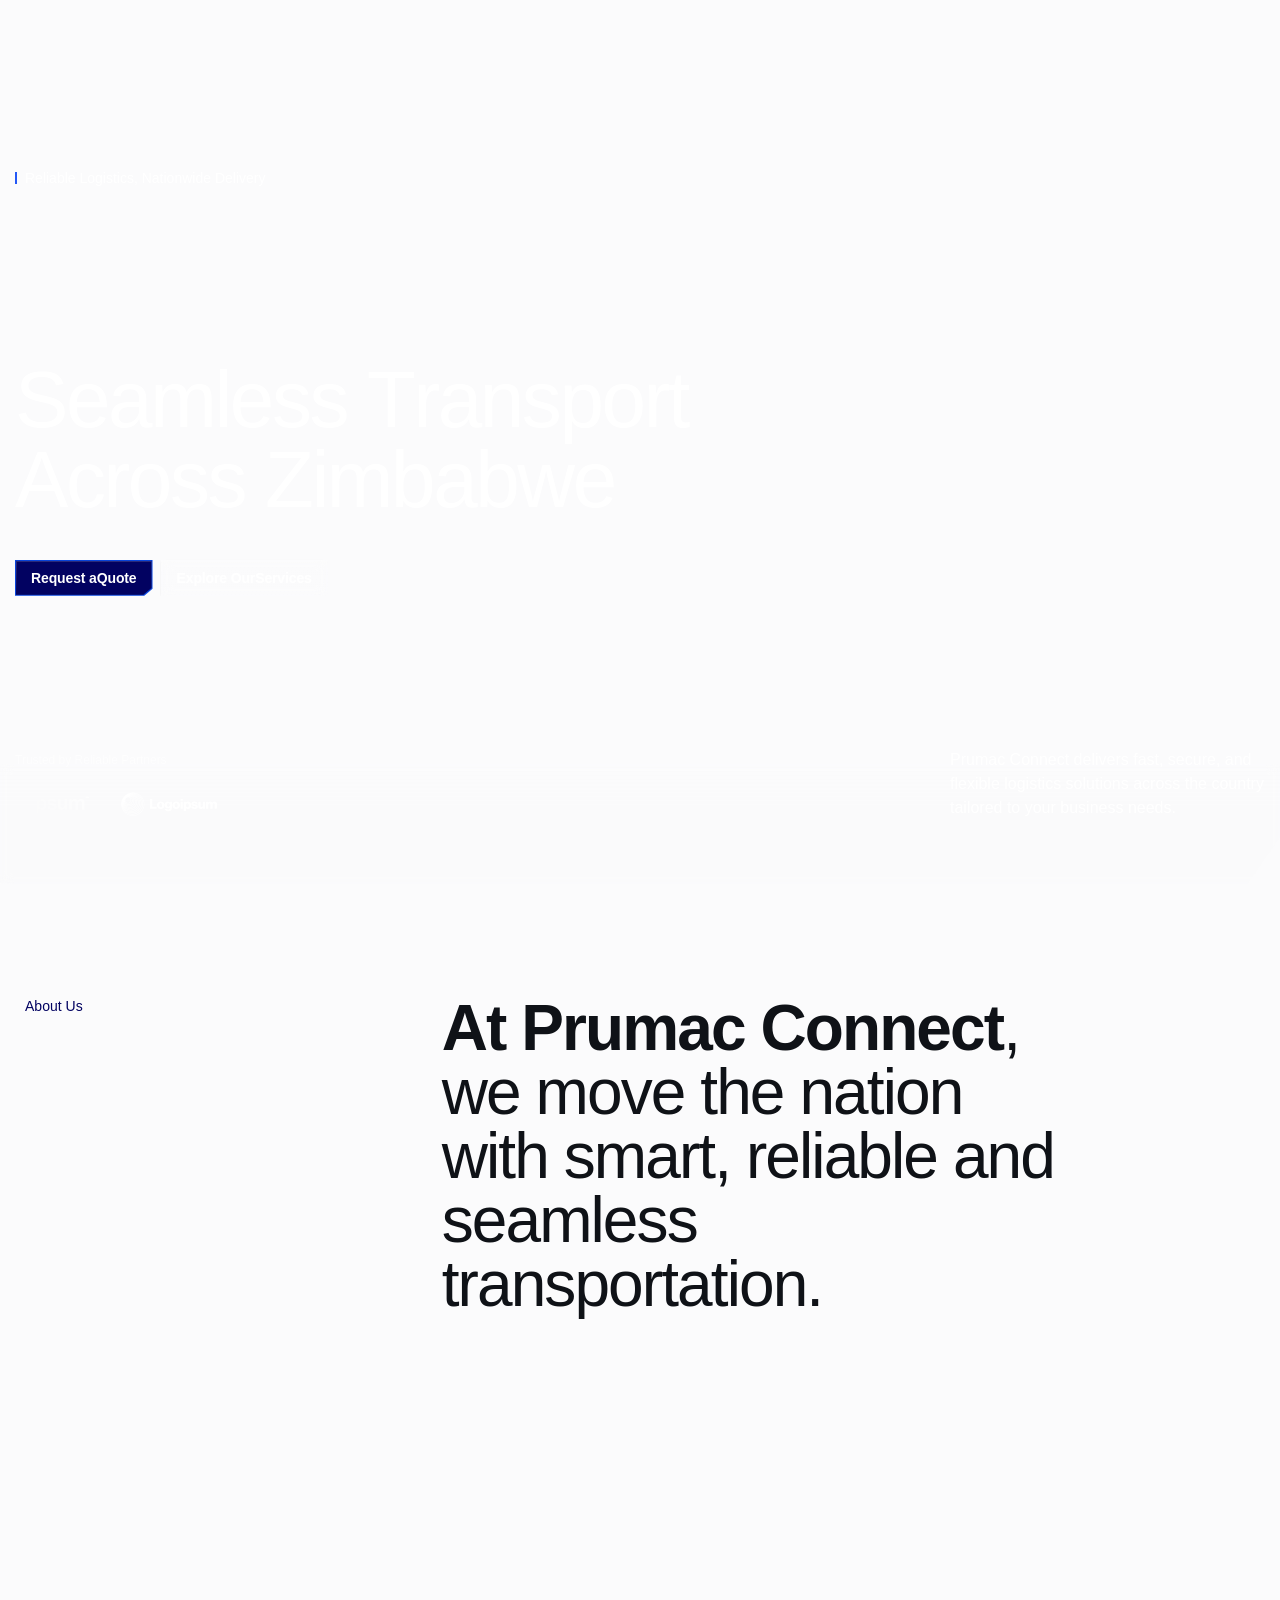
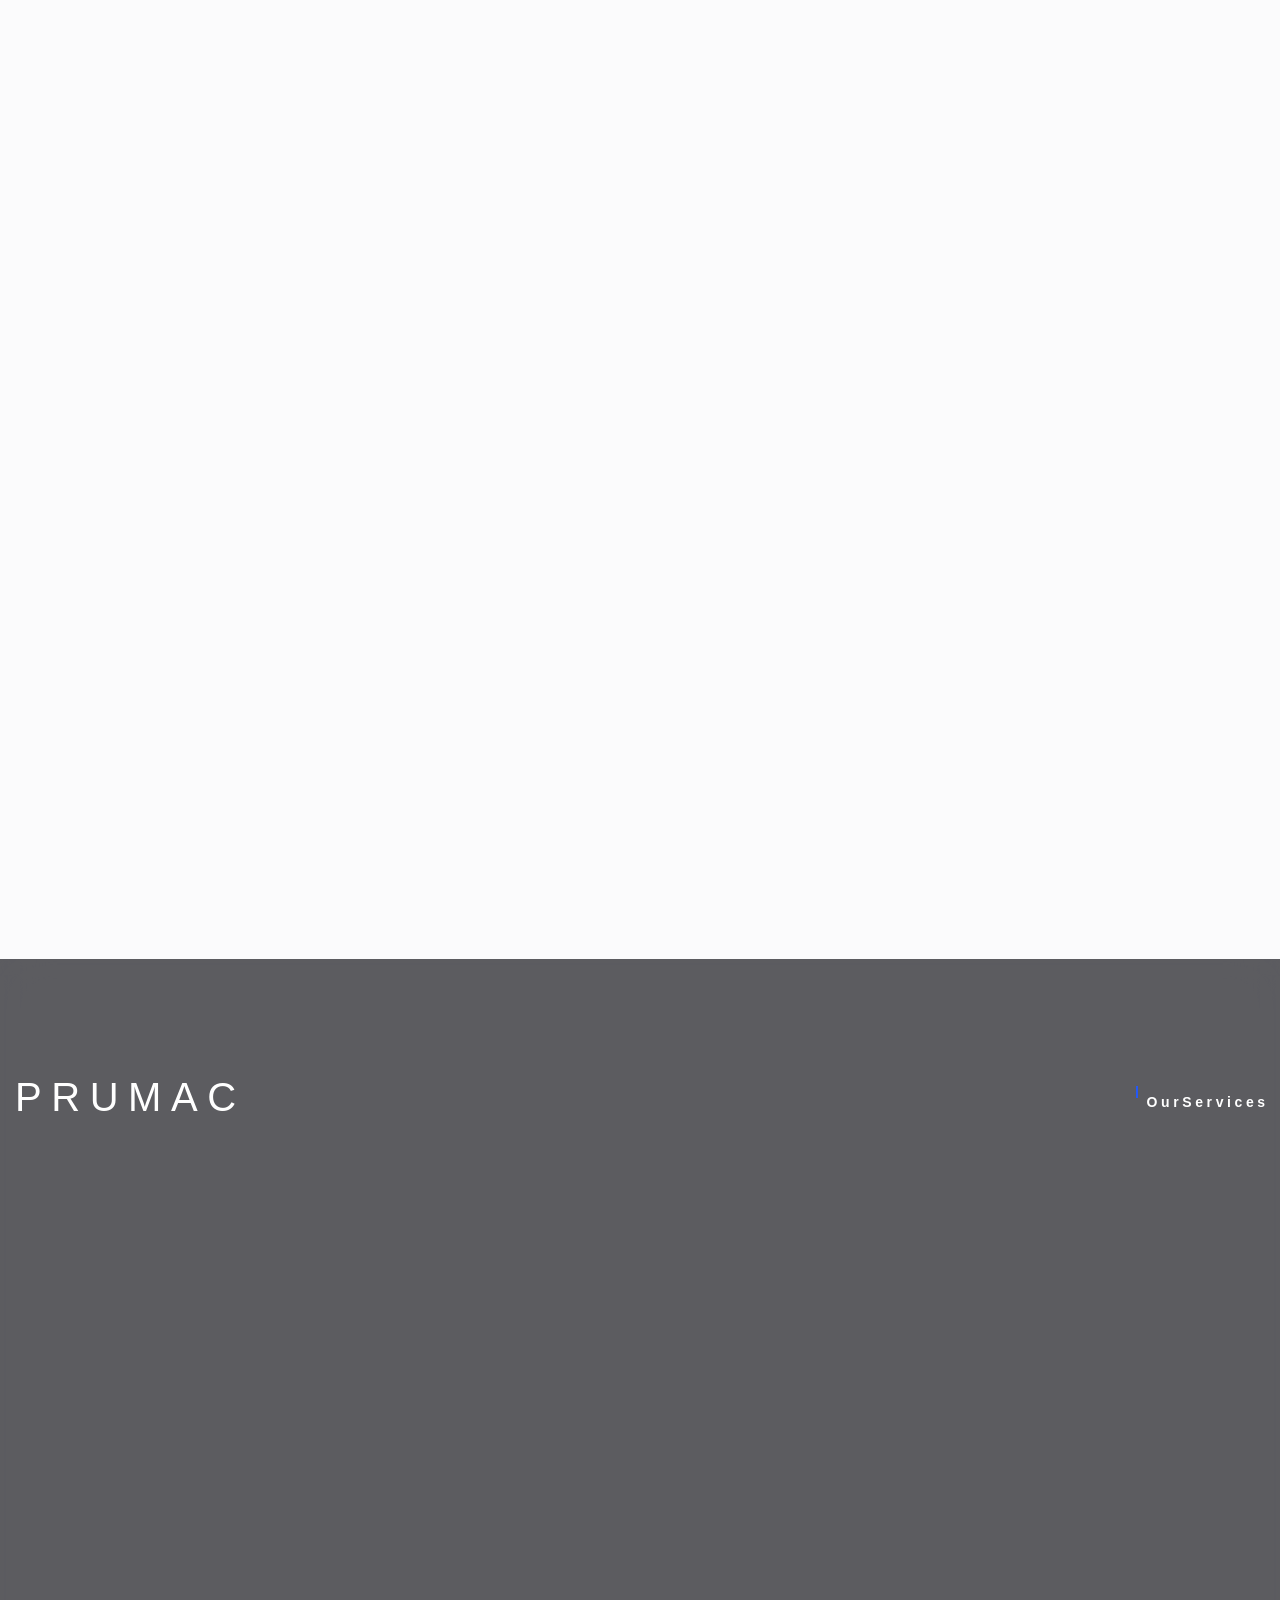
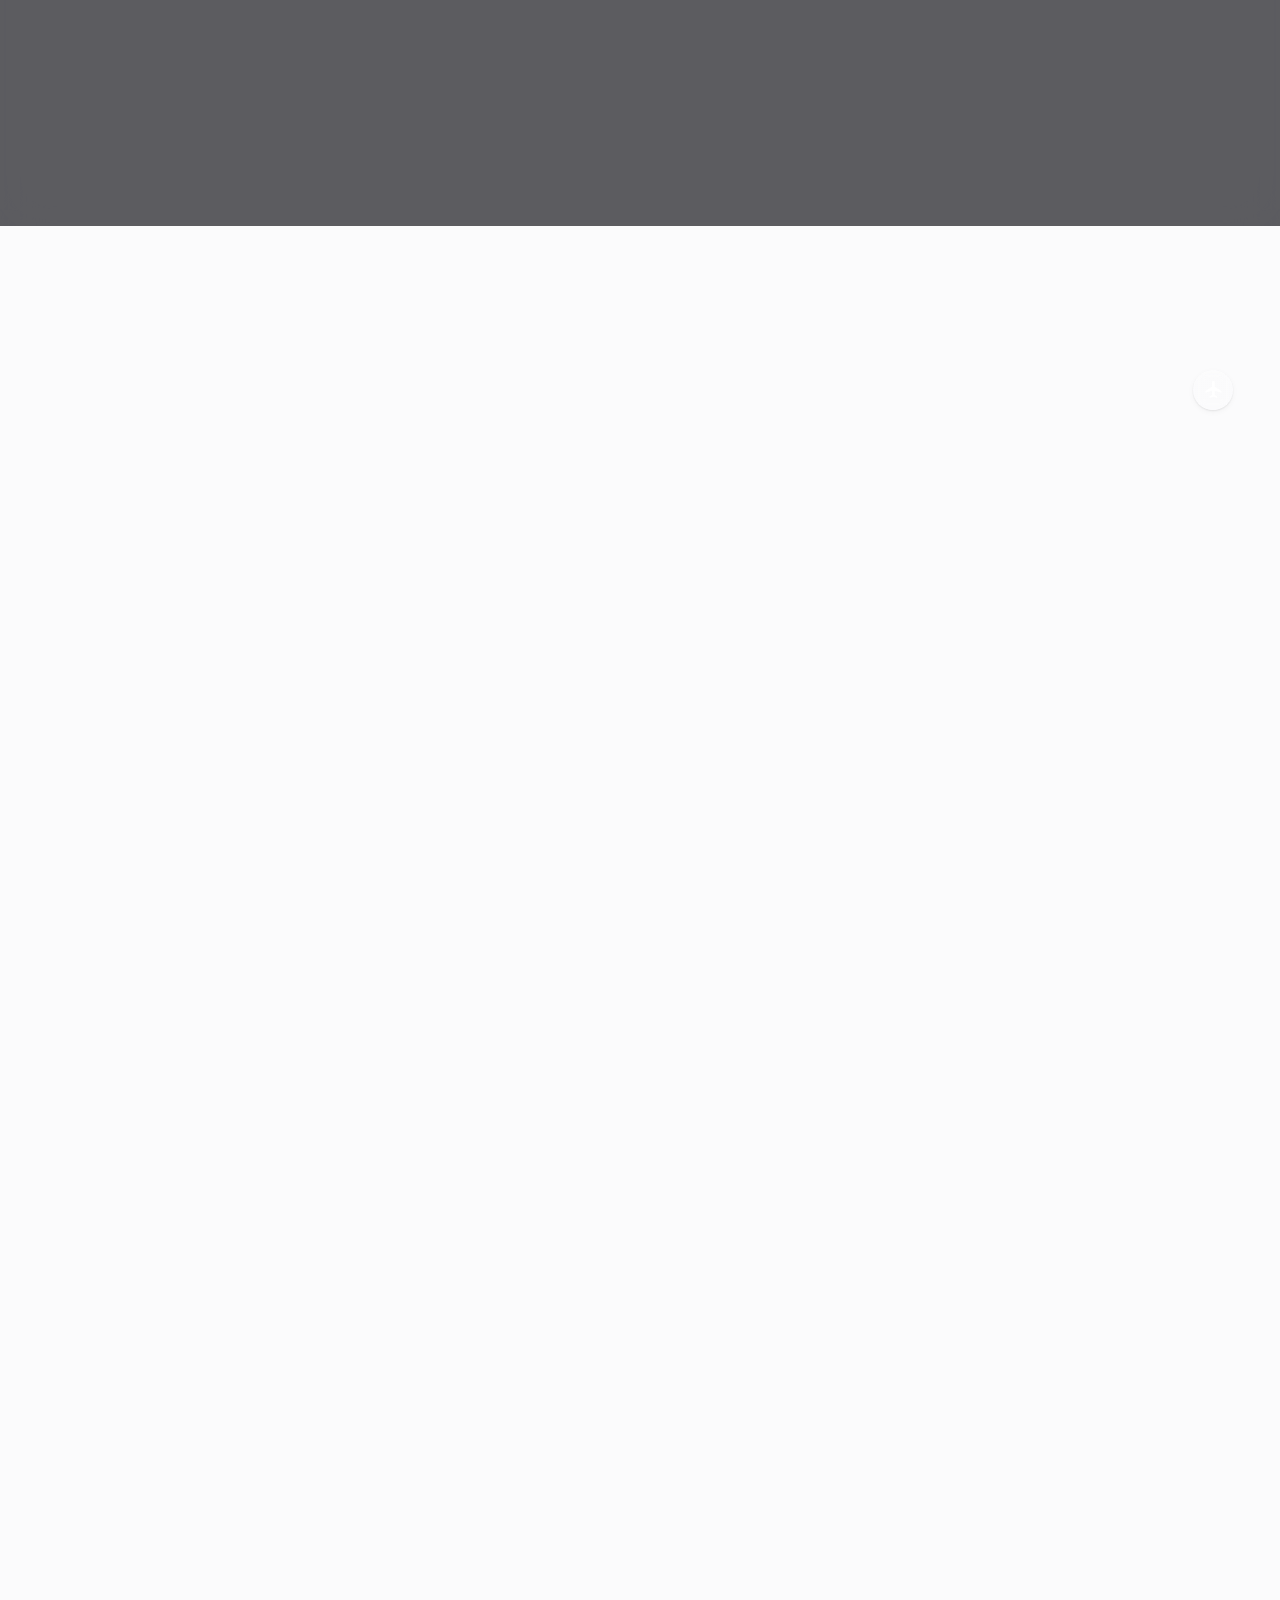
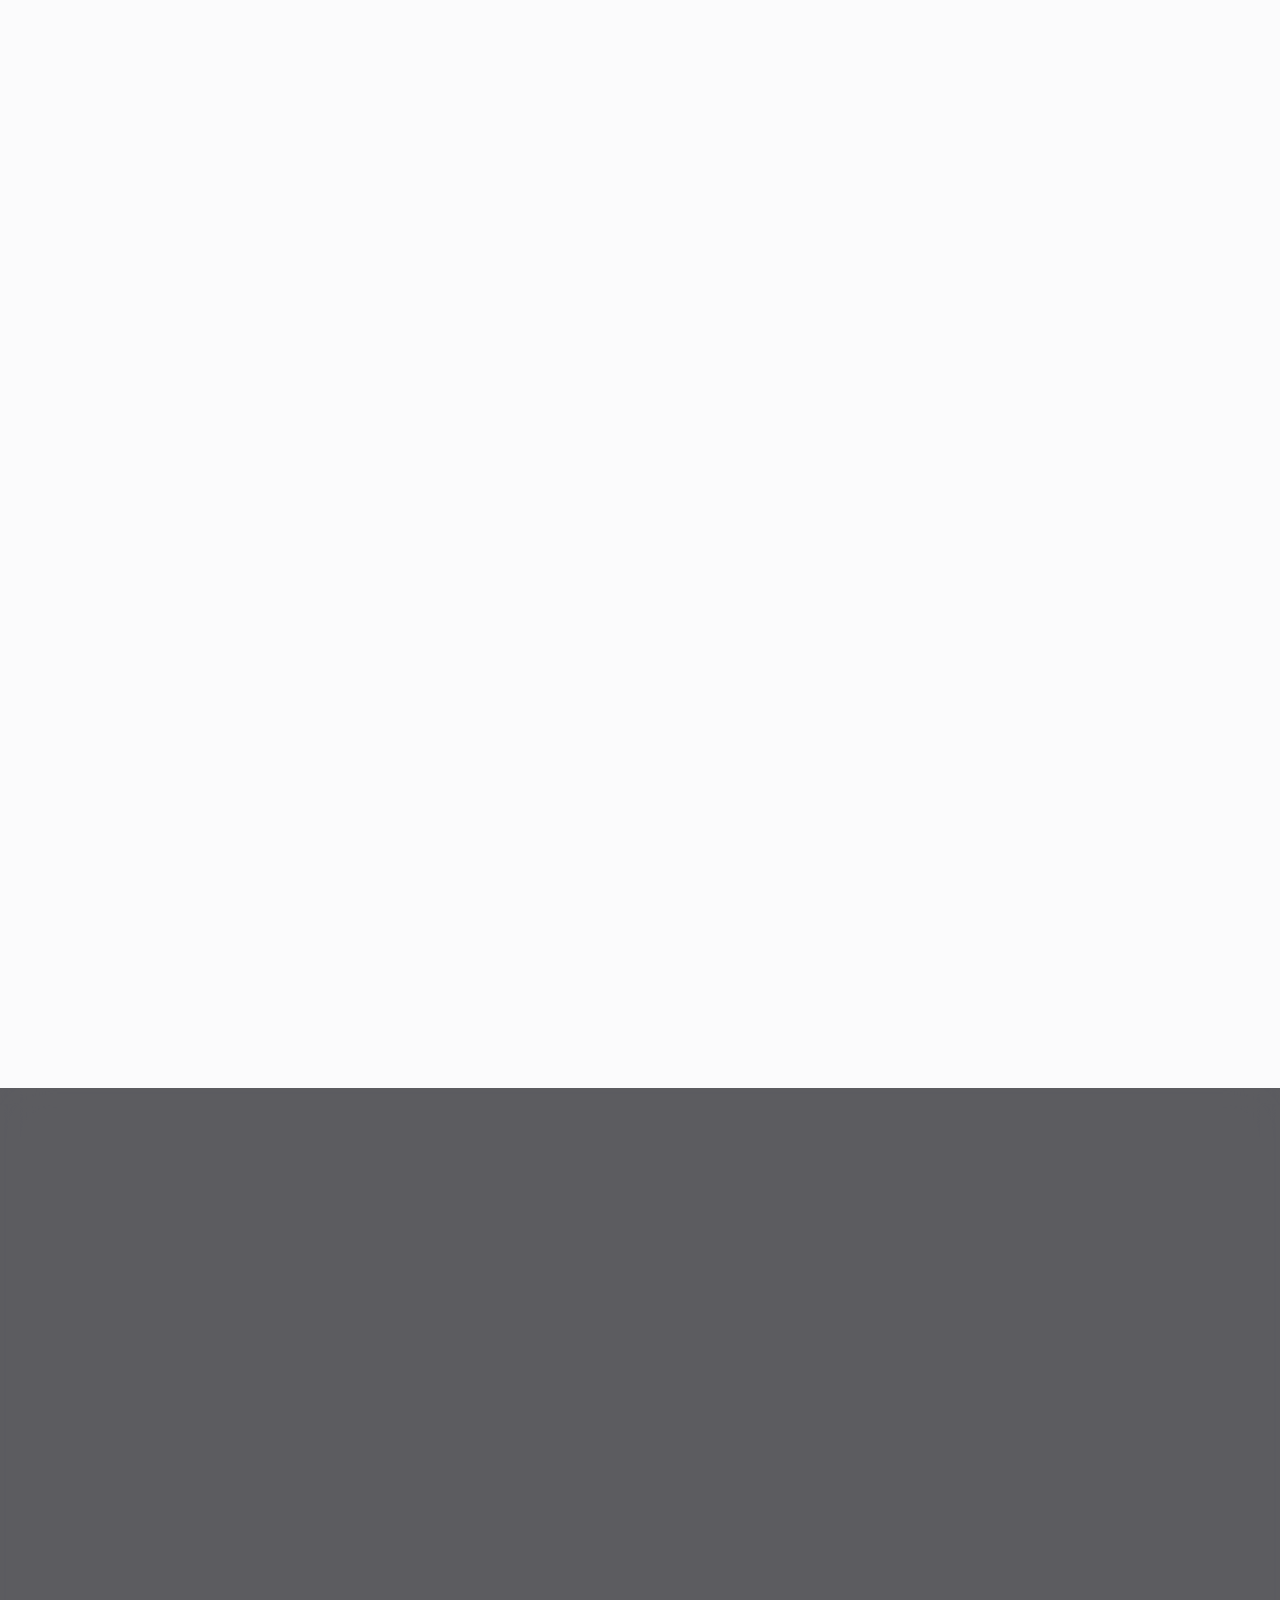
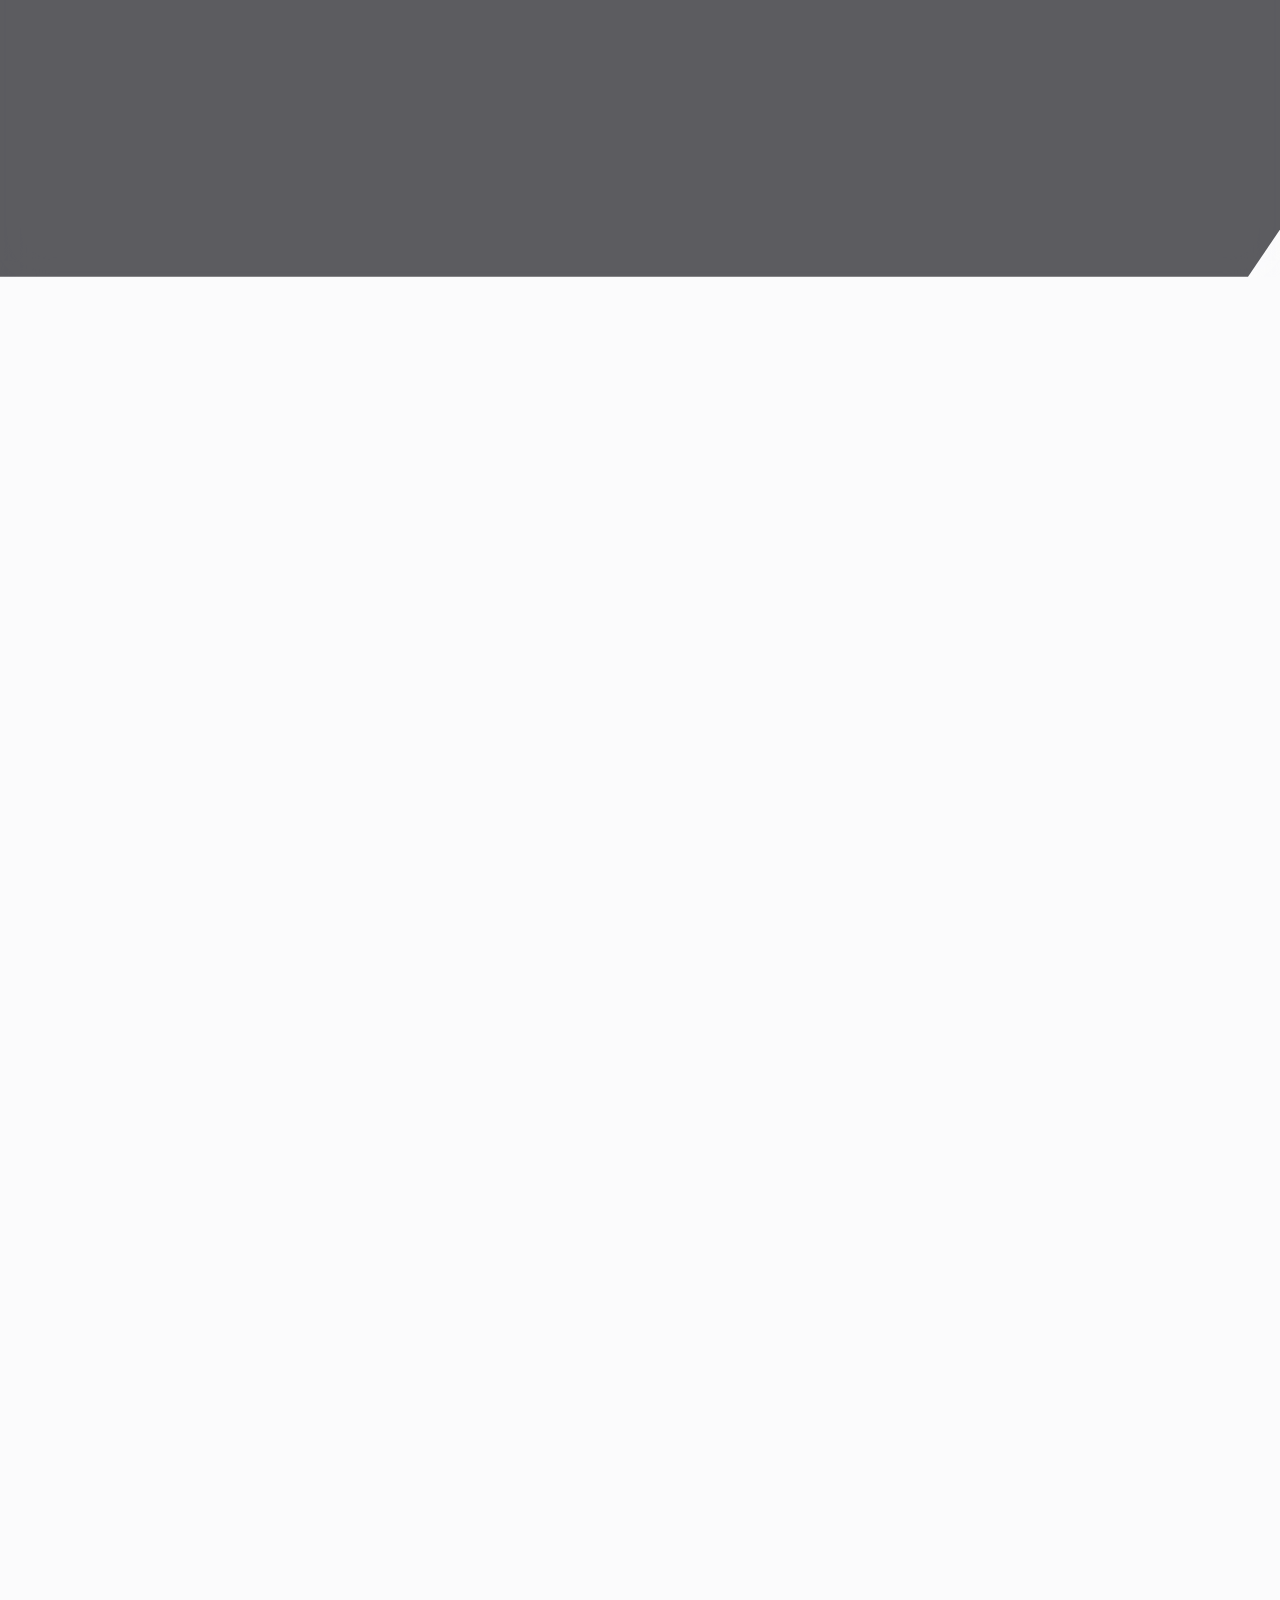
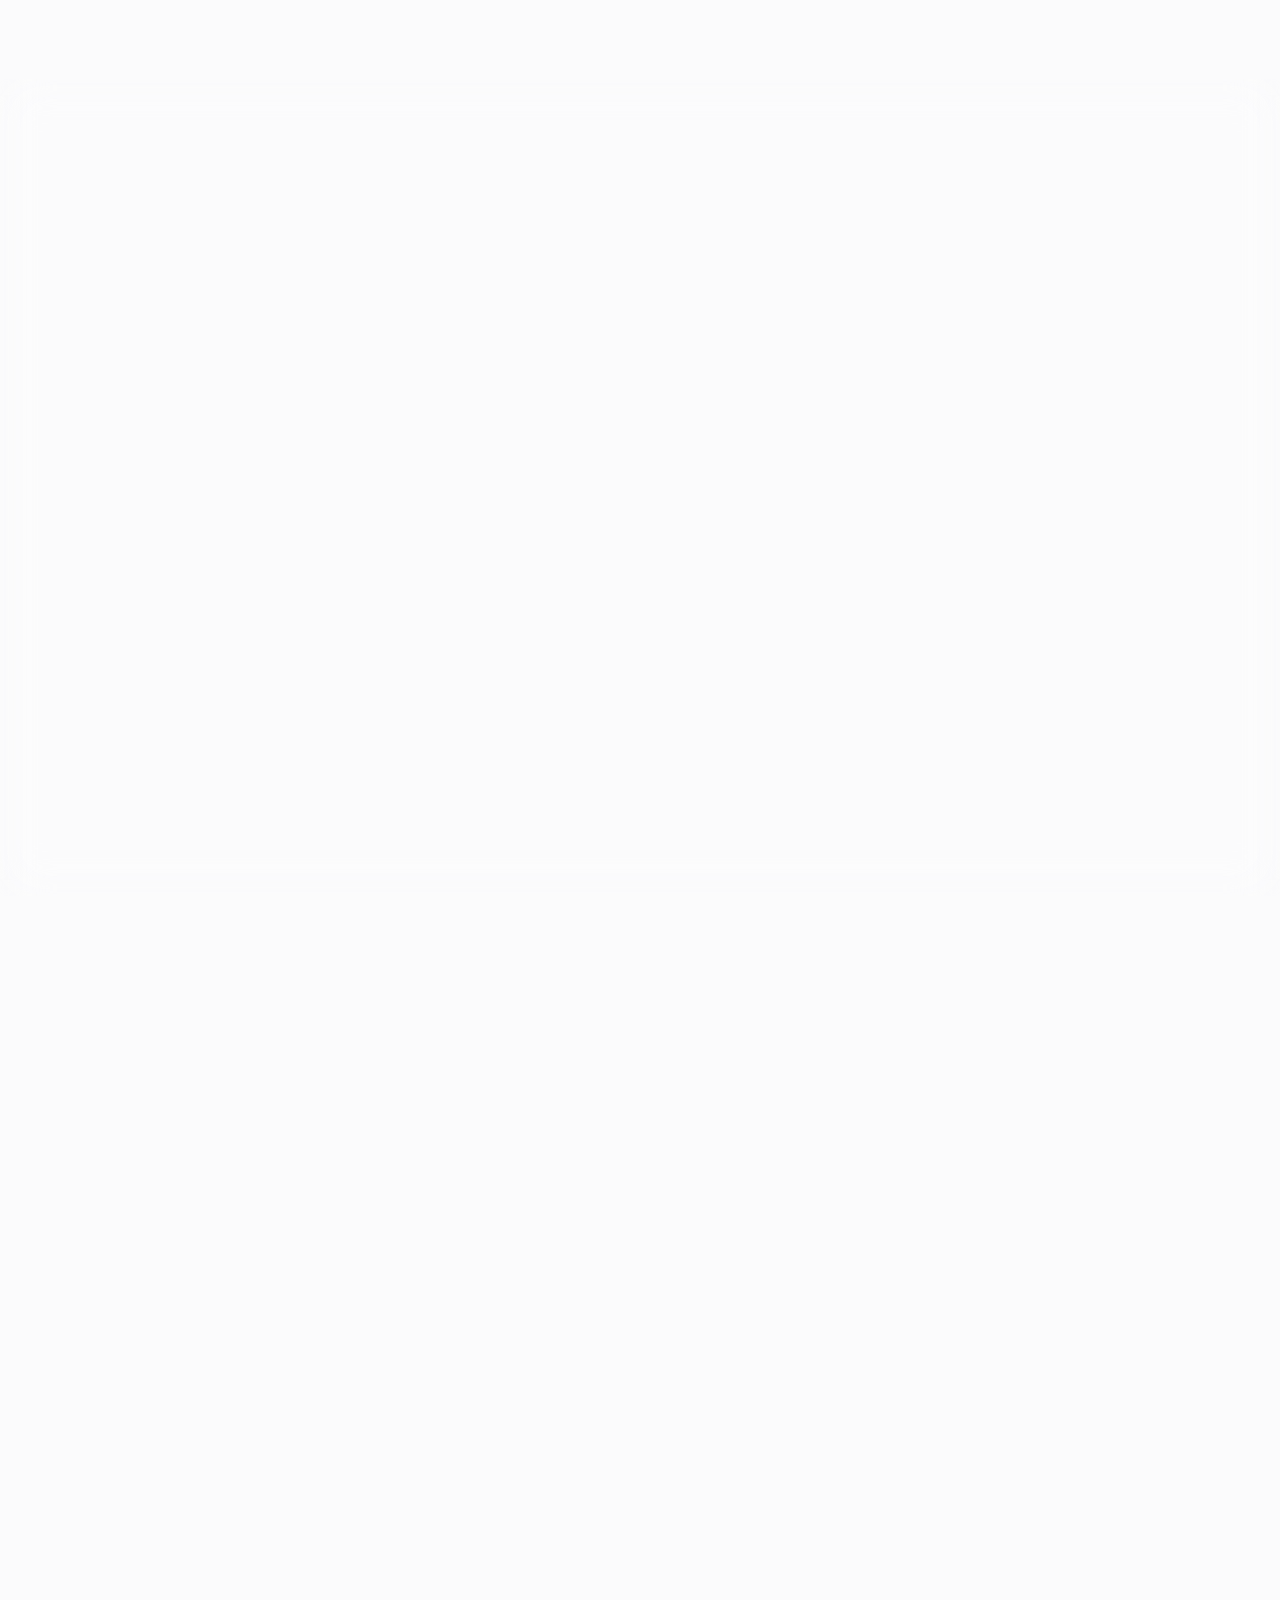
==== commit d74a714d: "feat: Implement new services, contact, about, and FAQ pages, complete with their assets and automati" ====
--- a/index.html
+++ b/index.html
@@ -421,19 +421,19 @@
 	<link rel="stylesheet" id="apexus-style-css" href="./assets/style(1).css" type="text/css" media="all">
 	<style id="apexus-style-inline-css" type="text/css">
 		:root {
-			--primary-color: #2458f6;
-			--second-color: #68758c;
+			--primary-color: #f91111;
+			--second-color: #020261;
 			--third-color: #68758c;
 			--body-color: #A3A3A3;
 			--heading-color: #0f1217;
-			--primary-color-rgb: 36, 88, 246;
-			--second-color-rgb: 104, 117, 140;
+			--primary-color-rgb: 249, 17, 17;
+			--second-color-rgb: 2, 2, 97;
 			--third-color-rgb: 104, 117, 140;
 			--body-color-rgb: 163, 163, 163;
 			--heading-color-rgb: 15, 18, 23;
 			--link-color: #0a0a0a;
-			--link-color-hover: #2458f6;
-			--link-color-active: #2458f6;
+			--link-color-hover: #f91111;
+			--link-color-active: #f91111;
 			--body-font-family: 'Outfit', sans-serif;
 			--body-font-size: 16px;
 			--body-font-weight: normal;
@@ -452,8 +452,53 @@
 			--heading-font-size-h4: 36px;
 			--heading-font-size-h5: 32px;
 			--heading-font-size-h6: 24px;
-			--logo-width: 116px;
+			--logo-width: 140px;
 			--logo-mobile_width: 110px;
+		}
+
+		.pxl-logo img {
+			max-width: 140px !important;
+			height: auto !important;
+		}
+
+		@media (max-width: 767px) {
+			.pxl-logo img {
+				max-width: 110px !important;
+			}
+		}
+
+		.pxl-primary-menu>li:hover>a .pxl-menu-title {
+			color: #f91111 !important;
+		}
+
+		.pxl-primary-menu>li:hover>a .pxl-menu-title:after {
+			background: #f91111 !important;
+		}
+
+		.pxl-primary-menu>li.active>a .pxl-menu-title {
+			color: #f91111 !important;
+		}
+
+		.pxl-primary-menu>li.active>a .pxl-menu-title:after {
+			background: #f91111 !important;
+		}
+
+		#pxl-footer a:hover {
+			color: #f91111 !important;
+		}
+
+		[data-id="06a75de"] {
+			background-color: #f91111 !important;
+			background-image: none !important;
+		}
+
+		[data-id="7ef9470"] {
+			display: none !important;
+		}
+
+		[data-id="8dcc37e"] .pxl-shape-wg {
+			background-color: transparent !important;
+			background-image: none !important;
 		}
 
 		/*# sourceURL=apexus-style-inline-css */
@@ -602,7 +647,7 @@
 									data-id="b6d47c4" data-element_type="widget" data-widget_type="pxl_logo.default">
 									<div class="elementor-widget-container">
 										<div class="pxl-logo d-flex-wrap align-items-center">
-											<a href="index.html"><img src="./assets/logo2.webp" alt="Apexus"></a>
+											<a href="index.html"><img src="./assets/logo-prumac.png" alt="Apexus"></a>
 										</div>
 									</div>
 								</div>
@@ -655,69 +700,26 @@
 													class="pxl-primary-menu clearfix">
 													<li id="menu-item-2698"
 														class="menu-item menu-item-type-post_type menu-item-object-page menu-item-home current-menu-ancestor current-menu-parent current_page_parent current_page_ancestor menu-item-has-children menu-item-2698">
-														<a href="https://demo.7iquid.com/apexus/"><span
+														<a href="index.html"><span
 																class="pxl-menu-title">Home.</span></a><span
 															class="main-menu-toggle"></span>
-														<ul class="sub-menu">
-															<li id="menu-item-2699"
-																class="menu-item menu-item-type-post_type menu-item-object-page menu-item-home menu-item-2699">
-																<a href="https://demo.7iquid.com/apexus/"><span
-																		class="pxl-menu-title">Home 1</span></a>
-															</li>
-															<li id="menu-item-4224"
-																class="menu-item menu-item-type-post_type menu-item-object-page current-menu-item page_item page-item-2761 current_page_item menu-item-4224">
-																<a href="https://demo.7iquid.com/apexus/home-2/"
-																	aria-current="page"><span
-																		class="pxl-menu-title">Home 2</span></a>
-															</li>
-															<li id="menu-item-4293"
-																class="menu-item menu-item-type-post_type menu-item-object-page menu-item-4293">
-																<a href="https://demo.7iquid.com/apexus/home-3/"><span
-																		class="pxl-menu-title">Home 3</span></a>
-															</li>
-															<li id="menu-item-5562"
-																class="menu-item menu-item-type-post_type menu-item-object-page menu-item-5562">
-																<a href="https://demo.7iquid.com/apexus/home-4/"><span
-																		class="pxl-menu-title">Home 4</span></a>
-															</li>
-															<li id="menu-item-6618"
-																class="menu-item menu-item-type-post_type menu-item-object-page menu-item-6618">
-																<a href="https://demo.7iquid.com/apexus/home-5/"><span
-																		class="pxl-menu-title">Home 5</span></a>
-															</li>
-														</ul>
 													</li>
 													<li id="menu-item-2700"
 														class="menu-item menu-item-type-post_type menu-item-object-page menu-item-2700">
-														<a href="https://demo.7iquid.com/apexus/about-us/"
-															style="opacity: 1;"><span class="pxl-menu-title">About
+														<a href="About.html" style="opacity: 1;"><span
+																class="pxl-menu-title">About
 																Us.</span></a>
 													</li>
 													<li id="menu-item-2701"
 														class="menu-item menu-item-type-post_type menu-item-object-page menu-item-has-children menu-item-2701">
-														<a href="https://demo.7iquid.com/apexus/services-grid/"
-															style="opacity: 1;"><span
+														<a href="services.html" style="opacity: 1;"><span
 																class="pxl-menu-title">Services.</span></a><span
 															class="main-menu-toggle"></span>
-														<ul class="sub-menu">
-															<li id="menu-item-4295"
-																class="menu-item menu-item-type-post_type menu-item-object-page menu-item-4295">
-																<a href="https://demo.7iquid.com/apexus/services-grid/"><span
-																		class="pxl-menu-title">Services Grid</span></a>
-															</li>
-															<li id="menu-item-4296"
-																class="menu-item menu-item-type-post_type menu-item-object-services menu-item-4296">
-																<a
-																	href="https://demo.7iquid.com/apexus/services/services-detail/"><span
-																		class="pxl-menu-title">Services
-																		Detail</span></a>
-															</li>
-														</ul>
+
 													</li>
 													<li id="menu-item-4300"
 														class="menu-item menu-item-type-post_type menu-item-object-page menu-item-4300">
-														<a href="https://demo.7iquid.com/apexus/faqs/"
-															style="opacity: 1;"><span
+														<a href="faq.html" style="opacity: 1;"><span
 																class="pxl-menu-title">FAQs</span></a>
 													</li>
 												</ul>
@@ -769,8 +771,8 @@
 									data-id="f6105bf" data-element_type="widget" data-widget_type="pxl_logo.default">
 									<div class="elementor-widget-container">
 										<div class="pxl-logo d-flex-wrap align-items-center">
-											<a href="https://demo.7iquid.com/apexus/"><img src="./assets/logo2.webp"
-													alt="Apexus"></a>
+											<a href="https://demo.7iquid.com/apexus/"><img
+													src="./assets/logo-prumac.png" alt="Apexus"></a>
 										</div>
 									</div>
 								</div>
@@ -2689,7 +2691,7 @@
 																data-id="0cb00ee" data-element_type="container">
 																<div class="elementor-element elementor-element-bfeb25d e-con-full e-flex e-con e-child"
 																	data-id="bfeb25d" data-element_type="container">
-																	<div style="clip-path: polygon(8% 0, 100% 0, 100% 93%, 92% 100%, 0 100%, 0 7%);"
+																	<div style="clip-path: polygon(8% 0, 100% 0, 100% 93%, 92% 100%, 0 100%, 0 7%); background-color: #E3000F !important;"
 																		class="elementor-element elementor-element-2740c7e e-con-full e-flex e-con e-child"
 																		data-id="2740c7e" data-element_type="container"
 																		data-settings="{&quot;background_background&quot;:&quot;classic&quot;}">
@@ -2765,7 +2767,7 @@
 
 																<div class="elementor-element elementor-element-f8e4284 e-con-full e-flex e-con e-child"
 																	data-id="f8e4284" data-element_type="container">
-																	<div style="clip-path: polygon(4% 0, 100% 0, 100% 93%, 96% 100%, 0 100%, 0 7%);"
+																	<div style="clip-path: polygon(4% 0, 100% 0, 100% 93%, 96% 100%, 0 100%, 0 7%); background-image: linear-gradient(rgba(0, 0, 0, 0.6), rgba(0, 0, 0, 0.6)), url('./assets/bg-service.webp') !important; background-size: cover !important; background-position: center !important; background-color: transparent !important;"
 																		class="elementor-element elementor-element-06a75de e-con-full e-flex e-con e-child"
 																		data-id="06a75de" data-element_type="container"
 																		data-settings="{&quot;background_background&quot;:&quot;classic&quot;}">
@@ -2862,20 +2864,23 @@
 																				</div>
 																			</div>
 
-																			<div class="elementor-element elementor-element-6c80f52 elementor-widget elementor-widget-icon-box"
+																			<div class="elementor-element elementor-element-6c80f52 elementor-widget"
 																				data-id="6c80f52"
-																				data-element_type="widget"
-																				data-widget_type="icon-box.default">
-																				<div class="elementor-icon-box-wrapper">
-																					<div
-																						class="elementor-icon-box-content">
+																				data-element_type="widget">
+																				<div
+																					style="display: flex; align-items: center; justify-content: flex-start; text-align: left;">
+																					<img src="./assets/img7-about-286x286.webp"
+																						alt="Nathan Mushayavanu"
+																						style="width: 60px; height: 60px; border-radius: 50%; object-fit: cover; margin-right: 20px; flex-shrink: 0;"
+																						loading="lazy">
+																					<div>
 																						<h3
-																							class="elementor-icon-box-title">
+																							style="margin-bottom: 5px; font-size: 20px; font-weight: 600; color: #ffffff; line-height: 1.2;">
 																							<span>Nathan
 																								Mushayavanu</span>
 																						</h3>
 																						<p
-																							class="elementor-icon-box-description">
+																							style="margin-bottom: 0; font-size: 15px; color: #ffffff; font-weight: 600;">
 																							Operations Director,
 																							Saint Agencies Pvt Ltd.
 																						</p>
@@ -3287,7 +3292,7 @@
 																		class="pxl-text-editor-wrap d-flex">
 																		<div class="pxl-text-editor elementor-clearfix">
 																			<a class="hover-underline"
-																				href="mailto:hello@bogixglobal.com">hello@bogixglobal.com</a>
+																				href="mailto:info@prumacconnect.co.zw">info@prumacconnect.co.zw</a>
 																		</div>
 																	</div>
 																</div>
@@ -4183,7 +4188,7 @@
 								data-id="0340fb0" data-element_type="widget" data-widget_type="pxl_logo.default">
 								<div class="elementor-widget-container">
 									<div class="pxl-logo d-flex-wrap align-items-center">
-										<a href="https://demo.7iquid.com/apexus/"><img src="./assets/logo-footer2.webp"
+										<a href="https://demo.7iquid.com/apexus/"><img src="./assets/logo-prumac.png"
 												alt="Apexus"></a>
 									</div>
 								</div>
@@ -4357,8 +4362,8 @@
 												<div id="pxl_text_editor-13fa9ff-1712"
 													class="pxl-text-editor-wrap d-flex">
 													<div class="pxl-text-editor elementor-clearfix">
-														<p>Apexus Inc.<br>1 Infinite Loop<br>Cupertino, CA
-															95014<br>United States</p>
+														<p>Cnr L. Takawira <br>& J. Tongogara Ave, <br>Property Center,
+															2nd Floor Suite 7<br>Bulawayo</p>
 													</div>
 												</div>
 											</div>
@@ -4386,7 +4391,7 @@
 													class="pxl-text-editor-wrap d-flex">
 													<div class="pxl-text-editor elementor-clearfix">
 														<p><a
-																href="mailto:hello@apexusglobal.com">hello@apexusglobal.com</a>
+																href="mailto:info@prumacconnect.co.zw">info@prumacconnect.co.zw</a>
 														</p>
 													</div>
 												</div>
@@ -4411,7 +4416,7 @@
 												<div id="pxl_text_editor-5fa7db2-1512"
 													class="pxl-text-editor-wrap d-flex">
 													<div class="pxl-text-editor elementor-clearfix">
-														<p><a href="tel:14081234567">+1 408 123 4567</a></p>
+														<p><a href="tel:0775454692">0775454692</a></p>
 													</div>
 												</div>
 											</div>
@@ -4433,21 +4438,50 @@
 											data-widget_type="social-icons.default">
 											<div class="elementor-social-icons-wrapper elementor-grid" role="list">
 												<span class="elementor-grid-item" role="listitem">
+													<a class="elementor-icon elementor-social-icon elementor-social-icon-whatsapp elementor-repeater-item-whatsapp"
+														href="https://wa.me/" target="_blank">
+														<span class="elementor-screen-only">Whatsapp</span>
+														<svg aria-hidden="true" class="e-font-icon-svg e-fab-whatsapp" viewBox="0 0 448 512" xmlns="http://www.w3.org/2000/svg" style="fill:currentColor; width:1em; height:1em;">
+															<path d="M380.9 97.1C339 55.1 283.2 32 223.9 32c-122.4 0-222 99.6-222 222 0 39.1 10.2 77.3 29.6 111L0 480l117.7-30.9c32.4 17.7 68.9 27 106.1 27h.1c122.3 0 224.1-99.6 224.1-222 0-59.3-25.2-115-67.1-157zM223.9 413.2c-33.2 0-65.7-8.9-94-25.7l-6.7-4-69.8 18.3L72 334.3l-4.4-7c-18.5-29.4-28.2-63.3-28.2-98.2 0-101.7 82.8-184.5 184.6-184.5 49.3 0 95.6 19.2 130.4 54.1 34.8 34.9 56.2 81.2 56.1 130.5 0 101.8-84.9 184-186.6 184zm101.2-138.2c-5.5-2.8-32.8-16.2-37.9-18c-5.1-1.9-8.8-2.8-12.5 2.8-3.7 5.6-14.3 18-17.6 21.8-3.2 3.7-6.5 4.2-12 1.4-32.6-16.3-54-29.1-75.5-66-2.1-3.6 2.1-3.2 7.6-14.2 1.4-2.8 2.8-5.2 3.2-7 1.4-1.9 2.1-3.2 1.6-4.3-.9-1.9-12.5-30.1-17.6-41.2-4.6-10.8-9.7-9.5-12.5-9.5-3.2 0-6.5-.5-10.2-.5-3.7 0-9.3.9-14.3 6.5-5.1 5.6-20.4 19.9-20.4 48.6s20.4 56 23.2 59.7c2.8 3.7 39.8 62.1 97.4 86 13.9 5.8 24.6 9.3 33.3 11.9 13.9 4.2 26.5 3.6 36.5 2.2 11.3-1.6 34.8-14.2 39.8-28 5.1-13.9 5.1-25.5 3.7-28-1.5-2.5-5.6-3.8-11.1-6.6z"></path>
+														</svg>
+													</a>
+												</span>
+												<span class="elementor-grid-item" role="listitem">
+													<a class="elementor-icon elementor-social-icon elementor-social-icon-facebook elementor-repeater-item-facebook"
+														href="https://facebook.com/" target="_blank">
+														<span class="elementor-screen-only">Facebook</span>
+														<svg aria-hidden="true" class="e-font-icon-svg e-fab-facebook" viewBox="0 0 512 512" xmlns="http://www.w3.org/2000/svg" style="fill:currentColor; width:1em; height:1em;">
+															<path d="M504 256C504 119 393 8 256 8S8 119 8 256c0 123.78 90.69 226.38 209.25 245V327.69h-63V256h63v-54.64c0-62.15 37-96.48 93.67-96.48 27.14 0 55.52 4.84 55.52 4.84v61h-31.28c-30.8 0-40.41 19.12-40.41 38.73V256h68.78l-11 71.69h-57.78V501C413.31 482.38 504 379.78 504 256z"></path>
+														</svg>
+													</a>
+												</span>
+												<span class="elementor-grid-item" role="listitem">
+													<a class="elementor-icon elementor-social-icon elementor-social-icon-instagram elementor-repeater-item-instagram"
+														href="https://instagram.com/" target="_blank">
+														<span class="elementor-screen-only">Instagram</span>
+														<svg aria-hidden="true" class="e-font-icon-svg e-fab-instagram" xmlns="http://www.w3.org/2000/svg" viewBox="0 0 448 512" style="fill:currentColor; width:1em; height:1em;">
+															<path d="M224.1 141c-63.6 0-114.9 51.3-114.9 114.9s51.3 114.9 114.9 114.9S339 319.5 339 255.9 287.7 141 224.1 141zm0 189.6c-41.1 0-74.7-33.5-74.7-74.7s33.5-74.7 74.7-74.7 74.7 33.5 74.7 74.7-33.6 74.7-74.7 74.7zm146.4-194.3c0 14.9-12 26.8-26.8 26.8-14.9 0-26.8-12-26.8-26.8s12-26.8 26.8-26.8 26.8 12 26.8 26.8zm76.1 27.2c-1.7-35.9-9.9-67.7-36.2-93.9-26.2-26.2-58-34.4-93.9-36.2-37-2.1-147.9-2.1-184.9 0-35.8 1.7-67.6 9.9-93.9 36.1s-34.4 58-36.2 93.9c-2.1 37-2.1 147.9 0 184.9 1.7 35.9 9.9 67.7 36.2 93.9s58 34.4 93.9 36.2c37 2.1 147.9 2.1 184.9 0 35.9-1.7 67.7-9.9 93.9-36.2 26.2-26.2 34.4-58 36.2-93.9 2.1-37 2.1-147.8 0-184.8zM398.8 388c-7.8 19.6-22.9 34.7-42.6 42.6-29.5 11.7-99.5 9-132.1 9s-102.7 2.6-132.1-9c-19.6-7.8-34.7-22.9-42.6-42.6-11.7-29.5-9-99.5-9-132.1s-2.6-102.7 9-132.1c7.8-19.6 22.9-34.7 42.6-42.6 29.5-11.7 99.5-9 132.1-9s102.7-2.6 132.1 9c19.6 7.8 34.7 22.9 42.6 42.6 11.7 29.5 9 99.5 9 132.1s2.7 102.7-9 132.1z"/>
+														</svg>
+													</a>
+												</span>
+												<span class="elementor-grid-item" role="listitem">
+													<a class="elementor-icon elementor-social-icon elementor-social-icon-pxli-twitter-x elementor-repeater-item-896f94e"
+														href="https://twitter.com/" target="_blank">
+														<span class="elementor-screen-only">Pxli-twitter-x</span>
+														<svg aria-hidden="true" class="e-font-icon-svg e-fab-twitter" viewBox="0 0 512 512" xmlns="http://www.w3.org/2000/svg" style="fill:currentColor; width:1em; height:1em;">
+                                                            <path d="M389.2 48h70.6L305.6 224.2 487 464H345L233.6 318.6 106.5 464H35.8L200.7 275.5 26.8 48H172.4L273.6 181.7 389.2 48zM364.4 421.8h39.1L151.1 88h-42L364.4 421.8z"/>
+                                                        </svg> </a>
+												</span>
+												<span class="elementor-grid-item" role="listitem">
 													<a class="elementor-icon elementor-social-icon elementor-social-icon-linkedin elementor-repeater-item-223882f"
 														href="https://www.linkedin.com/" target="_blank">
 														<span class="elementor-screen-only">Linkedin</span>
 														<svg aria-hidden="true" class="e-font-icon-svg e-fab-linkedin"
-															viewBox="0 0 448 512" xmlns="http://www.w3.org/2000/svg">
+															viewBox="0 0 448 512" xmlns="http://www.w3.org/2000/svg" style="fill:currentColor; width:1em; height:1em;">
 															<path
 																d="M416 32H31.9C14.3 32 0 46.5 0 64.3v383.4C0 465.5 14.3 480 31.9 480H416c17.6 0 32-14.5 32-32.3V64.3c0-17.8-14.4-32.3-32-32.3zM135.4 416H69V202.2h66.5V416zm-33.2-243c-21.3 0-38.5-17.3-38.5-38.5S80.9 96 102.2 96c21.2 0 38.5 17.3 38.5 38.5 0 21.3-17.2 38.5-38.5 38.5zm282.1 243h-66.4V312c0-24.8-.5-56.7-34.5-56.7-34.6 0-39.9 27-39.9 54.9V416h-66.4V202.2h63.7v29.2h.9c8.9-16.8 30.6-34.5 62.9-34.5 67.2 0 79.7 44.3 79.7 101.9V416z">
 															</path>
 														</svg> </a>
-												</span>
-												<span class="elementor-grid-item" role="listitem">
-													<a class="elementor-icon elementor-social-icon elementor-social-icon-pxli-twitter-x elementor-repeater-item-896f94e"
-														target="_blank">
-														<span class="elementor-screen-only">Pxli-twitter-x</span>
-														<i aria-hidden="true" class="pxli pxli-twitter-x"></i> </a>
 												</span>
 											</div>
 										</div>
@@ -4461,9 +4495,7 @@
 										<div class="elementor-widget-container">
 											<div id="pxl_text_editor-b485022-3525" class="pxl-text-editor-wrap d-flex">
 												<div class="pxl-text-editor elementor-clearfix">
-													<p>Â©2025 <a
-															href="https://themeforest.net/user/7iquid/portfolio">Apexus</a>.
-														All rights reserved.</p>
+													<p>Â©2025 Prumac Connect. All rights reserved.</p>
 												</div>
 											</div>
 										</div>
@@ -4775,7 +4807,10 @@
 				style="transition: stroke-dashoffset 10ms linear; stroke-dasharray: 307.919, 307.919; stroke-dashoffset: 17.4448;">
 			</path>
 		</svg>
-		<span class="pxl-icon pxli-angle-up"></span>
+		<span class="pxl-icon"><svg xmlns="http://www.w3.org/2000/svg" width="20" height="20" viewBox="0 0 24 24"
+				fill="none" stroke="currentColor" stroke-width="3" stroke-linecap="round" stroke-linejoin="round">
+				<polyline points="18 15 12 9 6 15"></polyline>
+			</svg></span>
 	</a>
 	<script type="speculationrules">
 {"prefetch":[{"source":"document","where":{"and":[{"href_matches":"/apexus/*"},{"not":{"href_matches":["/apexus/wp-*.php","/apexus/wp-admin/*","/apexus/wp-content/uploads/*","/apexus/wp-content/*","/apexus/wp-content/plugins/*","/apexus/wp-content/themes/apexus/*","/apexus/*\\?(.+)"]}},{"not":{"selector_matches":"a[rel~=\"nofollow\"]"}},{"not":{"selector_matches":".no-prefetch, .no-prefetch a"}}]},"eagerness":"conservative"}]}
--- a/assets/main.css
+++ b/assets/main.css
@@ -18,4 +18,4 @@
 	html {
 		scroll-behavior: inherit !important;
 	}
-}+}
--- a/assets/styles.css
+++ b/assets/styles.css
@@ -0,0 +1,177 @@
+.wpcf7 .screen-reader-response {
+	position: absolute;
+	overflow: hidden;
+	clip: rect(1px, 1px, 1px, 1px);
+	clip-path: inset(50%);
+	height: 1px;
+	width: 1px;
+	margin: -1px;
+	padding: 0;
+	border: 0;
+	word-wrap: normal !important;
+}
+
+.wpcf7 .hidden-fields-container {
+	display: none;
+}
+
+.wpcf7 form .wpcf7-response-output {
+	margin: 2em 0.5em 1em;
+	padding: 0.2em 1em;
+	border: 2px solid #00a0d2; /* Blue */
+}
+
+.wpcf7 form.init .wpcf7-response-output,
+.wpcf7 form.resetting .wpcf7-response-output,
+.wpcf7 form.submitting .wpcf7-response-output {
+	display: none;
+}
+
+.wpcf7 form.sent .wpcf7-response-output {
+	border-color: #46b450; /* Green */
+}
+
+.wpcf7 form.failed .wpcf7-response-output,
+.wpcf7 form.aborted .wpcf7-response-output {
+	border-color: #dc3232; /* Red */
+}
+
+.wpcf7 form.spam .wpcf7-response-output {
+	border-color: #f56e28; /* Orange */
+}
+
+.wpcf7 form.invalid .wpcf7-response-output,
+.wpcf7 form.unaccepted .wpcf7-response-output,
+.wpcf7 form.payment-required .wpcf7-response-output {
+	border-color: #ffb900; /* Yellow */
+}
+
+.wpcf7-form-control-wrap {
+	position: relative;
+}
+
+.wpcf7-not-valid-tip {
+	color: #dc3232; /* Red */
+	font-size: 1em;
+	font-weight: normal;
+	display: block;
+}
+
+.use-floating-validation-tip .wpcf7-not-valid-tip {
+	position: relative;
+	top: -2ex;
+	left: 1em;
+	z-index: 100;
+	border: 1px solid #dc3232;
+	background: #fff;
+	padding: .2em .8em;
+	width: 24em;
+}
+
+.wpcf7-list-item {
+	display: inline-block;
+	margin: 0 0 0 1em;
+}
+
+.wpcf7-list-item-label::before,
+.wpcf7-list-item-label::after {
+	content: " ";
+}
+
+.wpcf7-spinner {
+	visibility: hidden;
+	display: inline-block;
+	background-color: #23282d; /* Dark Gray 800 */
+	opacity: 0.75;
+	width: 24px;
+	height: 24px;
+	border: none;
+	border-radius: 100%;
+	padding: 0;
+	margin: 0 24px;
+	position: relative;
+}
+
+form.submitting .wpcf7-spinner {
+	visibility: visible;
+}
+
+.wpcf7-spinner::before {
+	content: '';
+	position: absolute;
+	background-color: #fbfbfc; /* Light Gray 100 */
+	top: 4px;
+	left: 4px;
+	width: 6px;
+	height: 6px;
+	border: none;
+	border-radius: 100%;
+	transform-origin: 8px 8px;
+	animation-name: spin;
+	animation-duration: 1000ms;
+	animation-timing-function: linear;
+	animation-iteration-count: infinite;
+}
+
+@media (prefers-reduced-motion: reduce) {
+	.wpcf7-spinner::before {
+		animation-name: blink;
+		animation-duration: 2000ms;
+	}
+}
+
+@keyframes spin {
+	from {
+		transform: rotate(0deg);
+	}
+
+	to {
+		transform: rotate(360deg);
+	}
+}
+
+@keyframes blink {
+	from {
+		opacity: 0;
+	}
+
+	50% {
+		opacity: 1;
+	}
+
+	to {
+		opacity: 0;
+	}
+}
+
+.wpcf7 [inert] {
+	opacity: 0.5;
+}
+
+.wpcf7 input[type="file"] {
+	cursor: pointer;
+}
+
+.wpcf7 input[type="file"]:disabled {
+	cursor: default;
+}
+
+.wpcf7 .wpcf7-submit:disabled {
+	cursor: not-allowed;
+}
+
+.wpcf7 input[type="url"],
+.wpcf7 input[type="email"],
+.wpcf7 input[type="tel"] {
+	direction: ltr;
+}
+
+.wpcf7-reflection > output {
+	display: list-item;
+	list-style: none;
+}
+
+.wpcf7-reflection > output[hidden] {
+	display: none;
+}
+
--- a/assets/post-7.css
+++ b/assets/post-7.css
@@ -1 +1 @@
-.elementor-kit-7{--e-global-color-primary:#6EC1E4;--e-global-color-secondary:#54595F;--e-global-color-text:#7A7A7A;--e-global-color-accent:#61CE70;--e-global-typography-primary-font-family:"Roboto";--e-global-typography-primary-font-weight:600;--e-global-typography-secondary-font-family:"Roboto Slab";--e-global-typography-secondary-font-weight:400;--e-global-typography-text-font-family:"Roboto";--e-global-typography-text-font-weight:400;--e-global-typography-accent-font-family:"Roboto";--e-global-typography-accent-font-weight:500;}.elementor-section.elementor-section-boxed > .elementor-container{max-width:1326px;}.e-con{--container-max-width:1326px;--container-default-padding-top:0px;--container-default-padding-right:015px;--container-default-padding-bottom:0px;--container-default-padding-left:015px;}.elementor-widget:not(:last-child){--kit-widget-spacing:20px;}.elementor-element{--widgets-spacing:20px 20px;--widgets-spacing-row:20px;--widgets-spacing-column:20px;}{}h1.entry-title{display:var(--page-title-display);}@media(max-width:991px){.elementor-section.elementor-section-boxed > .elementor-container{max-width:1024px;}.e-con{--container-max-width:1024px;}}@media(max-width:575px){.elementor-section.elementor-section-boxed > .elementor-container{max-width:767px;}.e-con{--container-max-width:767px;}}+.elementor-kit-7{--e-global-color-primary:#6EC1E4;--e-global-color-secondary:#54595F;--e-global-color-text:#7A7A7A;--e-global-color-accent:#61CE70;--e-global-typography-primary-font-family:"Roboto";--e-global-typography-primary-font-weight:600;--e-global-typography-secondary-font-family:"Roboto Slab";--e-global-typography-secondary-font-weight:400;--e-global-typography-text-font-family:"Roboto";--e-global-typography-text-font-weight:400;--e-global-typography-accent-font-family:"Roboto";--e-global-typography-accent-font-weight:500;}.elementor-section.elementor-section-boxed > .elementor-container{max-width:1326px;}.e-con{--container-max-width:1326px;--container-default-padding-top:0px;--container-default-padding-right:015px;--container-default-padding-bottom:0px;--container-default-padding-left:015px;}.elementor-widget:not(:last-child){--kit-widget-spacing:20px;}.elementor-element{--widgets-spacing:20px 20px;--widgets-spacing-row:20px;--widgets-spacing-column:20px;}{}h1.entry-title{display:var(--page-title-display);}@media(max-width:991px){.elementor-section.elementor-section-boxed > .elementor-container{max-width:1024px;}.e-con{--container-max-width:1024px;}}@media(max-width:575px){.elementor-section.elementor-section-boxed > .elementor-container{max-width:767px;}.e-con{--container-max-width:767px;}}
--- a/assets/post-2761.css
+++ b/assets/post-2761.css
@@ -1,10 +1,11 @@
-.elementor-2761 .elementor-element.elementor-element-f13301f{--display:flex;--flex-direction:column;--container-widget-width:100%;--container-widget-height:initial;--container-widget-flex-grow:0;--container-widget-align-self:initial;--flex-wrap-mobile:wrap;--gap:0px 0px;--row-gap:0px;--column-gap:0px;--overlay-opacity:1;--margin-top:0px;--margin-bottom:0px;--margin-left:0px;--margin-right:0px;--padding-top:064px;--padding-bottom:064px;--padding-left:0px;--padding-right:0px;}.elementor-2761 .elementor-element.elementor-element-f13301f::before, .elementor-2761 .elementor-element.elementor-element-f13301f > .elementor-background-video-container::before, .elementor-2761 .elementor-element.elementor-element-f13301f > .e-con-inner > .elementor-background-video-container::before, .elementor-2761 .elementor-element.elementor-element-f13301f > .elementor-background-slideshow::before, .elementor-2761 .elementor-element.elementor-element-f13301f > .e-con-inner > .elementor-background-slideshow::before, .elementor-2761 .elementor-element.elementor-element-f13301f > .elementor-motion-effects-container > .elementor-motion-effects-layer::before{background-color:transparent;--background-overlay:'';background-image:linear-gradient(0deg, #02030852 0%, #02030852 100%);}.elementor-2761 .elementor-element.elementor-element-5bca79e .pxl-shape-wg{background-color:#DCDCDC0D;backdrop-filter:blur(6px);}.elementor-2761 .elementor-element.elementor-element-5bca79e{width:100%;max-width:100%;bottom:0px;z-index:0;}.elementor-2761 .elementor-element.elementor-element-5bca79e.elementor-element{--align-self:center;}body:not(.rtl) .elementor-2761 .elementor-element.elementor-element-5bca79e{left:0px;}body.rtl .elementor-2761 .elementor-element.elementor-element-5bca79e{right:0px;}.elementor-2761 .elementor-element.elementor-element-5bca79e, .elementor-2761 .elementor-element.elementor-element-5bca79e .elementor-widget-container, .elementor-2761 .elementor-element.elementor-element-5bca79e .elementor-widget-container > div{height:120px;}.elementor-2761 .elementor-element.elementor-element-5bca79e {position:absolute;}.elementor-2761 .elementor-element.elementor-element-8b5e27d{--display:flex;--gap:0px 0px;--row-gap:0px;--column-gap:0px;}.elementor-2761 .elementor-element.elementor-element-97ee591{--display:flex;--flex-direction:row;--container-widget-width:initial;--container-widget-height:100%;--container-widget-flex-grow:1;--container-widget-align-self:stretch;--flex-wrap-mobile:wrap;--gap:0px 0px;--row-gap:0px;--column-gap:0px;--margin-top:0px;--margin-bottom:0172px;--margin-left:0px;--margin-right:0px;--padding-top:0px;--padding-bottom:0px;--padding-left:0px;--padding-right:0px;}.elementor-2761 .elementor-element.elementor-element-07e5bc1{--display:flex;--flex-direction:row;--container-widget-width:initial;--container-widget-height:100%;--container-widget-flex-grow:1;--container-widget-align-self:stretch;--flex-wrap-mobile:wrap;--gap:0px 8px;--row-gap:0px;--column-gap:8px;--padding-top:0px;--padding-bottom:0px;--padding-left:0px;--padding-right:0px;}.elementor-2761 .elementor-element.elementor-element-a656460 .pxl-widget-divider .pxl-divider:before{background-color:#2458F600;}.elementor-2761 .elementor-element.elementor-element-a656460{width:auto;max-width:auto;}.elementor-2761 .elementor-element.elementor-element-a656460 > .elementor-widget-container{margin:4px 0px 0px 0px;padding:0px 0px 0px 0px;border-style:solid;border-width:0px 0px 0px 2px;border-color:#2458F6;}.elementor-2761 .elementor-element.elementor-element-a656460.elementor-element{--align-self:flex-start;}.elementor-2761 .elementor-element.elementor-element-a656460 .elementor-widget-container, .elementor-2761 .elementor-element.elementor-element-a656460 .elementor-widget-container > div{width:2px;}.elementor-2761 .elementor-element.elementor-element-a656460, .elementor-2761 .elementor-element.elementor-element-a656460 .elementor-widget-container, .elementor-2761 .elementor-element.elementor-element-a656460 .elementor-widget-container > div{height:12px;}.elementor-2761 .elementor-element.elementor-element-8c6f54c.pxl-animated{--pxl-animation-duration:0.8s;}.elementor-2761 .elementor-element.elementor-element-8c6f54c .pxl-text-editor{color:#FFFFFF;}.elementor-2761 .elementor-element.elementor-element-8c6f54c .pxl-text-editor, .elementor-2761 .elementor-element.elementor-element-8c6f54c .pxl-text-editor h1, .elementor-2761 .elementor-element.elementor-element-8c6f54c .pxl-text-editor h2, .elementor-2761 .elementor-element.elementor-element-8c6f54c .pxl-text-editor h3, .elementor-2761 .elementor-element.elementor-element-8c6f54c .pxl-text-editor h4, .elementor-2761 .elementor-element.elementor-element-8c6f54c .pxl-text-editor h5, .elementor-2761 .elementor-element.elementor-element-8c6f54c .pxl-text-editor h6{font-size:14px;font-weight:500;line-height:1.42857142857em;}.elementor-2761 .elementor-element.elementor-element-464be9c{--display:flex;--flex-direction:row;--container-widget-width:initial;--container-widget-height:100%;--container-widget-flex-grow:1;--container-widget-align-self:stretch;--flex-wrap-mobile:wrap;--justify-content:flex-end;--gap:08px 8px;--row-gap:08px;--column-gap:8px;--padding-top:0px;--padding-bottom:0px;--padding-left:0px;--padding-right:0px;}.elementor-2761 .elementor-element.elementor-element-c7adb6f .icon-inner{display:flex;align-items:center;}.elementor-2761 .elementor-element.elementor-element-c7adb6f .icon-inner .pxl-icon{--font-size:16px;}.elementor-2761 .elementor-element.elementor-element-c7adb6f .pxl-icon{--color:#FFFFFF;}.elementor-2761 .elementor-element.elementor-element-f0955eb .icon-inner{display:flex;align-items:center;}.elementor-2761 .elementor-element.elementor-element-f0955eb .icon-inner .pxl-icon{--font-size:16px;}.elementor-2761 .elementor-element.elementor-element-f0955eb .pxl-icon{--color:#FFFFFF;}.elementor-2761 .elementor-element.elementor-element-3b296ef .icon-inner{display:flex;align-items:center;}.elementor-2761 .elementor-element.elementor-element-3b296ef .icon-inner .pxl-icon{--font-size:16px;}.elementor-2761 .elementor-element.elementor-element-3b296ef .pxl-icon{--color:#FFFFFF;}.elementor-2761 .elementor-element.elementor-element-78cc515 .icon-inner{display:flex;align-items:center;}.elementor-2761 .elementor-element.elementor-element-78cc515 .icon-inner .pxl-icon{--font-size:18px;}.elementor-2761 .elementor-element.elementor-element-78cc515 .pxl-icon{--color:#FFFFFF;}.elementor-2761 .elementor-element.elementor-element-1dc8ef1 .pxl-heading-inner{max-width:860px;}.elementor-2761 .elementor-element.elementor-element-1dc8ef1 .pxl-heading-wrap .heading-title{color:#FFFFFF;font-size:80px;line-height:1em;letter-spacing:-2.4px;padding:0px 0px 40px 0px;}.elementor-2761 .elementor-element.elementor-element-740629c{--display:flex;--flex-direction:row;--container-widget-width:initial;--container-widget-height:100%;--container-widget-flex-grow:1;--container-widget-align-self:stretch;--flex-wrap-mobile:wrap;--gap:08px 08px;--row-gap:08px;--column-gap:08px;--margin-top:0px;--margin-bottom:0px;--margin-left:0px;--margin-right:0px;--padding-top:0px;--padding-bottom:0px;--padding-left:0px;--padding-right:0px;}.elementor-2761 .elementor-element.elementor-element-b0f987b.pxl-animated{--pxl-animation-duration:0.8s;}.elementor-2761 .elementor-element.elementor-element-5f22b72.pxl-animated{--pxl-animation-duration:0.8s;}.elementor-2761 .elementor-element.elementor-element-22e5786{--display:flex;--flex-direction:row;--container-widget-width:initial;--container-widget-height:100%;--container-widget-flex-grow:1;--container-widget-align-self:stretch;--flex-wrap-mobile:wrap;--gap:0px 0px;--row-gap:0px;--column-gap:0px;--margin-top:0152px;--margin-bottom:0px;--margin-left:0px;--margin-right:0px;--padding-top:0px;--padding-bottom:0px;--padding-left:0px;--padding-right:0px;}.elementor-2761 .elementor-element.elementor-element-731345e{--display:flex;--justify-content:center;--gap:0px 8px;--row-gap:0px;--column-gap:8px;--padding-top:0px;--padding-bottom:0px;--padding-left:0px;--padding-right:011px;}.elementor-2761 .elementor-element.elementor-element-4772be5.pxl-animated{--pxl-animation-duration:0.8s;}.elementor-2761 .elementor-element.elementor-element-4772be5 .pxl-text-editor{color:#FFFFFFA3;}.elementor-2761 .elementor-element.elementor-element-4772be5 .pxl-text-editor, .elementor-2761 .elementor-element.elementor-element-4772be5 .pxl-text-editor h1, .elementor-2761 .elementor-element.elementor-element-4772be5 .pxl-text-editor h2, .elementor-2761 .elementor-element.elementor-element-4772be5 .pxl-text-editor h3, .elementor-2761 .elementor-element.elementor-element-4772be5 .pxl-text-editor h4, .elementor-2761 .elementor-element.elementor-element-4772be5 .pxl-text-editor h5, .elementor-2761 .elementor-element.elementor-element-4772be5 .pxl-text-editor h6{font-size:12px;line-height:1.33333333333em;}.elementor-2761 .elementor-element.elementor-element-510bf7b > .elementor-widget-container{margin:024px 0px 0px 0px;}.elementor-2761 .elementor-element.elementor-element-510bf7b .pxl-logo-marquee1 .pxl-logo-active::before{--linear-color1:#DCDCDC00;--linear-color2:#02010100;}.elementor-2761 .elementor-element.elementor-element-510bf7b .pxl-logo-marquee1 .pxl-flex-middle{gap:32px;}.elementor-2761 .elementor-element.elementor-element-510bf7b .pxl-logo-marquee1 .pxl-item--marquee:first-child .pxl-item--inner,.elementor-2761 .elementor-element.elementor-element-510bf7b .pxl-logo-marquee1 .box-image:first-child .pxl-item--inner{margin-left:32px;}.elementor-2761 .elementor-element.elementor-element-79f5c10{--display:flex;--justify-content:center;--align-items:flex-end;--container-widget-width:calc( ( 1 - var( --container-widget-flex-grow ) ) * 100% );--gap:08px 8px;--row-gap:08px;--column-gap:8px;--padding-top:0px;--padding-bottom:0px;--padding-left:0px;--padding-right:0px;}.elementor-2761 .elementor-element.elementor-element-c1aa04b.pxl-animated{--pxl-animation-duration:0.8s;}.elementor-2761 .elementor-element.elementor-element-c1aa04b .pxl-text-editor{max-width:315px;color:#FFFFFF;}.elementor-2761 .elementor-element.elementor-element-c1aa04b .pxl-text-editor, .elementor-2761 .elementor-element.elementor-element-c1aa04b .pxl-text-editor h1, .elementor-2761 .elementor-element.elementor-element-c1aa04b .pxl-text-editor h2, .elementor-2761 .elementor-element.elementor-element-c1aa04b .pxl-text-editor h3, .elementor-2761 .elementor-element.elementor-element-c1aa04b .pxl-text-editor h4, .elementor-2761 .elementor-element.elementor-element-c1aa04b .pxl-text-editor h5, .elementor-2761 .elementor-element.elementor-element-c1aa04b .pxl-text-editor h6{font-weight:500;}.elementor-2761 .elementor-element.elementor-element-e741075{--display:flex;--flex-direction:row;--container-widget-width:initial;--container-widget-height:100%;--container-widget-flex-grow:1;--container-widget-align-self:stretch;--flex-wrap-mobile:wrap;--gap:0px 0px;--row-gap:0px;--column-gap:0px;--margin-top:0112px;--margin-bottom:0px;--margin-left:0px;--margin-right:0px;--padding-top:0px;--padding-bottom:0px;--padding-left:0px;--padding-right:0px;}.elementor-2761 .elementor-element.elementor-element-b03d0ef{--display:flex;--flex-direction:column;--container-widget-width:100%;--container-widget-height:initial;--container-widget-flex-grow:0;--container-widget-align-self:initial;--flex-wrap-mobile:wrap;--justify-content:space-between;--gap:0px 0px;--row-gap:0px;--column-gap:0px;}.elementor-2761 .elementor-element.elementor-element-e4dd4ab{--display:flex;--flex-direction:row;--container-widget-width:initial;--container-widget-height:100%;--container-widget-flex-grow:1;--container-widget-align-self:stretch;--flex-wrap-mobile:wrap;--gap:0px 8px;--row-gap:0px;--column-gap:8px;--padding-top:0px;--padding-bottom:0px;--padding-left:0px;--padding-right:0px;}.elementor-2761 .elementor-element.elementor-element-5f3e99c .pxl-widget-divider .pxl-divider:before{background-color:#2458F600;}.elementor-2761 .elementor-element.elementor-element-5f3e99c{width:auto;max-width:auto;}.elementor-2761 .elementor-element.elementor-element-5f3e99c > .elementor-widget-container{margin:4px 0px 0px 0px;padding:0px 0px 0px 0px;border-style:solid;border-width:0px 0px 0px 2px;border-color:#2458F6;}.elementor-2761 .elementor-element.elementor-element-5f3e99c.elementor-element{--align-self:flex-start;}.elementor-2761 .elementor-element.elementor-element-5f3e99c .elementor-widget-container, .elementor-2761 .elementor-element.elementor-element-5f3e99c .elementor-widget-container > div{width:2px;}.elementor-2761 .elementor-element.elementor-element-5f3e99c, .elementor-2761 .elementor-element.elementor-element-5f3e99c .elementor-widget-container, .elementor-2761 .elementor-element.elementor-element-5f3e99c .elementor-widget-container > div{height:12px;}.elementor-2761 .elementor-element.elementor-element-86dc976 .pxl-text-editor{color:#2458F6;}.elementor-2761 .elementor-element.elementor-element-86dc976 .pxl-text-editor, .elementor-2761 .elementor-element.elementor-element-86dc976 .pxl-text-editor h1, .elementor-2761 .elementor-element.elementor-element-86dc976 .pxl-text-editor h2, .elementor-2761 .elementor-element.elementor-element-86dc976 .pxl-text-editor h3, .elementor-2761 .elementor-element.elementor-element-86dc976 .pxl-text-editor h4, .elementor-2761 .elementor-element.elementor-element-86dc976 .pxl-text-editor h5, .elementor-2761 .elementor-element.elementor-element-86dc976 .pxl-text-editor h6{font-size:14px;font-weight:500;line-height:1.42857142857em;}.elementor-2761 .elementor-element.elementor-element-177e385 > .elementor-widget-container{margin:0px 0px -32px -32px;}.elementor-2761 .elementor-element.elementor-element-a3f053e{--display:flex;--flex-direction:column;--container-widget-width:100%;--container-widget-height:initial;--container-widget-flex-grow:0;--container-widget-align-self:initial;--flex-wrap-mobile:wrap;}.elementor-2761 .elementor-element.elementor-element-9d86722 > .elementor-widget-container{margin:0px 0px 0px 0px;}.elementor-2761 .elementor-element.elementor-element-9d86722 .pxl-heading-inner{max-width:642px;}.elementor-2761 .elementor-element.elementor-element-9d86722 .pxl-heading-wrap .heading-title{color:#0F1217;font-size:64px;padding:0px 0px 032px 0px;}.elementor-2761 .elementor-element.elementor-element-9d86722 .pxl-heading-wrap .heading-subtitle{color:#68758C;--pxl-mt:0px;--pxl-mr:0px;--pxl-mb:0px;--pxl-ml:0px;}.elementor-2761 .elementor-element.elementor-element-9d86722 .pxl-heading-wrap .heading-subtitle .subtitle-text:before{background-color:#68758C;}.elementor-2761 .elementor-element.elementor-element-9d86722 .pxl-heading-wrap .heading-subtitle .subtitle-text:after{background-color:#68758C;}.elementor-2761 .elementor-element.elementor-element-ae8d553{--display:flex;--flex-direction:column;--container-widget-width:100%;--container-widget-height:initial;--container-widget-flex-grow:0;--container-widget-align-self:initial;--flex-wrap-mobile:wrap;--gap:0px 0px;--row-gap:0px;--column-gap:0px;--margin-top:088px;--margin-bottom:0px;--margin-left:0px;--margin-right:0px;--padding-top:0px;--padding-bottom:0px;--padding-left:0px;--padding-right:0px;}.elementor-2761 .elementor-element.elementor-element-68af12e{--display:flex;--gap:0px 0px;--row-gap:0px;--column-gap:0px;}.elementor-2761 .elementor-element.elementor-element-547f709{--display:flex;--min-height:615px;--flex-direction:row;--container-widget-width:initial;--container-widget-height:100%;--container-widget-flex-grow:1;--container-widget-align-self:stretch;--flex-wrap-mobile:wrap;--gap:0px 0px;--row-gap:0px;--column-gap:0px;--overlay-opacity:1;--padding-top:0px;--padding-bottom:0px;--padding-left:0px;--padding-right:0px;}.elementor-2761 .elementor-element.elementor-element-547f709:not(.elementor-motion-effects-element-type-background), .elementor-2761 .elementor-element.elementor-element-547f709 > .elementor-motion-effects-container > .elementor-motion-effects-layer{background-image:url("img6-home2.webp");background-position:center center;background-repeat:no-repeat;background-size:contain;}.elementor-2761 .elementor-element.elementor-element-547f709::before, .elementor-2761 .elementor-element.elementor-element-547f709 > .elementor-background-video-container::before, .elementor-2761 .elementor-element.elementor-element-547f709 > .e-con-inner > .elementor-background-video-container::before, .elementor-2761 .elementor-element.elementor-element-547f709 > .elementor-background-slideshow::before, .elementor-2761 .elementor-element.elementor-element-547f709 > .e-con-inner > .elementor-background-slideshow::before, .elementor-2761 .elementor-element.elementor-element-547f709 > .elementor-motion-effects-container > .elementor-motion-effects-layer::before{background-color:transparent;--background-overlay:'';background-image:linear-gradient(0deg, #02030852 0%, #02030852 100%);}.elementor-2761 .elementor-element.elementor-element-42831b8{--display:flex;--justify-content:flex-end;--gap:0px 0px;--row-gap:0px;--column-gap:0px;--padding-top:032px;--padding-bottom:032px;--padding-left:032px;--padding-right:032px;}.elementor-2761 .elementor-element.elementor-element-0a73a1c .pxl-shape-wg{background-color:#FBFBFC;}body:not(.rtl) .elementor-2761 .elementor-element.elementor-element-0a73a1c{right:-4px;}body.rtl .elementor-2761 .elementor-element.elementor-element-0a73a1c{left:-4px;}.elementor-2761 .elementor-element.elementor-element-0a73a1c{top:0px;}.elementor-2761 .elementor-element.elementor-element-0a73a1c .elementor-widget-container, .elementor-2761 .elementor-element.elementor-element-0a73a1c .elementor-widget-container > div{width:12px;}.elementor-2761 .elementor-element.elementor-element-0a73a1c, .elementor-2761 .elementor-element.elementor-element-0a73a1c .elementor-widget-container, .elementor-2761 .elementor-element.elementor-element-0a73a1c .elementor-widget-container > div{height:100%;}.elementor-2761 .elementor-element.elementor-element-9837584 .pxl-counter-wg .counter-number .counter-number-value{background-color:transparent;background-image:linear-gradient(180deg, #FFFFFF 0%, #FFFFFF 100%);}.elementor-2761 .elementor-element.elementor-element-9837584 .pxl-counter-wg .counter-number{font-size:128px;font-weight:400;line-height:1em;letter-spacing:-3.84px;}.elementor-2761 .elementor-element.elementor-element-9837584 .pxl-counter-wg .counter-number .counter-number-suffix{color:#FFFFFF;margin-top:0px;}.elementor-2761 .elementor-element.elementor-element-9837584 .pxl-counter-wg .counter-title{font-weight:500;color:#FFFFFF;margin-top:0px;}.elementor-2761 .elementor-element.elementor-element-9837584 .pxl-counter-wg{text-align:start;}.elementor-2761 .elementor-element.elementor-element-47e7f06{--display:flex;--justify-content:center;--gap:0px 0px;--row-gap:0px;--column-gap:0px;--padding-top:032px;--padding-bottom:032px;--padding-left:032px;--padding-right:032px;}.elementor-2761 .elementor-element.elementor-element-a519964 .pxl-shape-wg{background-color:#FBFBFC;}body:not(.rtl) .elementor-2761 .elementor-element.elementor-element-a519964{right:-8px;}body.rtl .elementor-2761 .elementor-element.elementor-element-a519964{left:-8px;}.elementor-2761 .elementor-element.elementor-element-a519964{top:0px;}.elementor-2761 .elementor-element.elementor-element-a519964 .elementor-widget-container, .elementor-2761 .elementor-element.elementor-element-a519964 .elementor-widget-container > div{width:12px;}.elementor-2761 .elementor-element.elementor-element-a519964, .elementor-2761 .elementor-element.elementor-element-a519964 .elementor-widget-container, .elementor-2761 .elementor-element.elementor-element-a519964 .elementor-widget-container > div{height:100%;}.elementor-2761 .elementor-element.elementor-element-111f3e4 .pxl-counter-wg .counter-number .counter-number-value{background-color:transparent;background-image:linear-gradient(180deg, #FFFFFF 0%, #FFFFFF 100%);}.elementor-2761 .elementor-element.elementor-element-111f3e4 .pxl-counter-wg .counter-number{font-size:128px;font-weight:400;line-height:1em;letter-spacing:-3.84px;}.elementor-2761 .elementor-element.elementor-element-111f3e4 .pxl-counter-wg .counter-number .counter-number-suffix{color:#FFFFFF;margin-top:0px;}.elementor-2761 .elementor-element.elementor-element-111f3e4 .pxl-counter-wg .counter-title{font-weight:500;color:#FFFFFF;margin-top:0px;}.elementor-2761 .elementor-element.elementor-element-111f3e4 .pxl-counter-wg{text-align:center;}.elementor-2761 .elementor-element.elementor-element-863c87e{--display:flex;--gap:0px 0px;--row-gap:0px;--column-gap:0px;--padding-top:032px;--padding-bottom:032px;--padding-left:032px;--padding-right:032px;}.elementor-2761 .elementor-element.elementor-element-1905b4c .pxl-counter-wg .counter-number .counter-number-value{background-color:transparent;background-image:linear-gradient(180deg, #FFFFFF 0%, #FFFFFF 100%);}.elementor-2761 .elementor-element.elementor-element-1905b4c .pxl-counter-wg .counter-number{font-size:128px;font-weight:400;line-height:1em;letter-spacing:-3.84px;}.elementor-2761 .elementor-element.elementor-element-1905b4c .pxl-counter-wg .counter-number .counter-number-suffix{color:#FFFFFF;margin-top:0px;}.elementor-2761 .elementor-element.elementor-element-1905b4c .pxl-counter-wg .counter-title{font-weight:500;color:#FFFFFF;margin-top:0px;}.elementor-2761 .elementor-element.elementor-element-1905b4c .pxl-counter-wg{text-align:end;}.elementor-2761 .elementor-element.elementor-element-0787e61{--display:flex;--flex-direction:column;--container-widget-width:100%;--container-widget-height:initial;--container-widget-flex-grow:0;--container-widget-align-self:initial;--flex-wrap-mobile:wrap;--gap:0px 0px;--row-gap:0px;--column-gap:0px;--margin-top:048px;--margin-bottom:0px;--margin-left:0px;--margin-right:0px;--padding-top:0px;--padding-bottom:0px;--padding-left:0px;--padding-right:0px;}.elementor-2761 .elementor-element.elementor-element-c236f6c{--display:flex;--gap:0px 0px;--row-gap:0px;--column-gap:0px;}.elementor-2761 .elementor-element.elementor-element-d0b4b0d{--display:flex;--flex-direction:row;--container-widget-width:initial;--container-widget-height:100%;--container-widget-flex-grow:1;--container-widget-align-self:stretch;--flex-wrap-mobile:wrap;--gap:0px 0px;--row-gap:0px;--column-gap:0px;border-style:solid;--border-style:solid;border-width:1px 0px 0px 0px;--border-top-width:1px;--border-right-width:0px;--border-bottom-width:0px;--border-left-width:0px;border-color:#141F571A;--border-color:#141F571A;--padding-top:0px;--padding-bottom:0px;--padding-left:0px;--padding-right:0px;}.elementor-2761 .elementor-element.elementor-element-ba935de{--display:flex;--gap:0px 0px;--row-gap:0px;--column-gap:0px;border-style:solid;--border-style:solid;border-width:0px 0px 0px 0px;--border-top-width:0px;--border-right-width:0px;--border-bottom-width:0px;--border-left-width:0px;border-color:#141F571A;--border-color:#141F571A;--border-radius:0px 0px 0px 0px;--padding-top:032px;--padding-bottom:032px;--padding-left:032px;--padding-right:32px;}body:not(.rtl) .elementor-2761 .elementor-element.elementor-element-e2b9fec{left:0px;}body.rtl .elementor-2761 .elementor-element.elementor-element-e2b9fec{right:0px;}.elementor-2761 .elementor-element.elementor-element-e2b9fec{top:0px;z-index:0;}.elementor-2761 .elementor-element.elementor-element-e2b9fec .elementor-widget-container, .elementor-2761 .elementor-element.elementor-element-e2b9fec .elementor-widget-container > div{width:1px;}.elementor-2761 .elementor-element.elementor-element-e2b9fec, .elementor-2761 .elementor-element.elementor-element-e2b9fec .elementor-widget-container, .elementor-2761 .elementor-element.elementor-element-e2b9fec .elementor-widget-container > div{height:100%;}.elementor-2761 .elementor-element.elementor-element-e2b9fec > .elementor-widget-container{border-style:solid;border-width:0px 0px 0px 1px;border-color:#141F571A;}.elementor-2761 .elementor-element.elementor-element-e2b9fec .pxl-divider{width:0px;height:100%;}.elementor-2761 .elementor-element.elementor-element-e2b9fec .pxl-divider:before{height:100%;}.elementor-widget-icon-box.elementor-view-stacked .elementor-icon{background-color:var( --e-global-color-primary );}.elementor-widget-icon-box.elementor-view-framed .elementor-icon, .elementor-widget-icon-box.elementor-view-default .elementor-icon{fill:var( --e-global-color-primary );color:var( --e-global-color-primary );border-color:var( --e-global-color-primary );}.elementor-widget-icon-box .elementor-icon-box-title, .elementor-widget-icon-box .elementor-icon-box-title a{font-family:var( --e-global-typography-primary-font-family ), Sans-serif;font-weight:var( --e-global-typography-primary-font-weight );}.elementor-widget-icon-box .elementor-icon-box-title{color:var( --e-global-color-primary );}.elementor-widget-icon-box:has(:hover) .elementor-icon-box-title,
-					 .elementor-widget-icon-box:has(:focus) .elementor-icon-box-title{color:var( --e-global-color-primary );}.elementor-widget-icon-box .elementor-icon-box-description{font-family:var( --e-global-typography-text-font-family ), Sans-serif;font-weight:var( --e-global-typography-text-font-weight );color:var( --e-global-color-text );}.elementor-2761 .elementor-element.elementor-element-8f0b6f4 .elementor-icon-box-wrapper{text-align:start;gap:24px;}.elementor-2761 .elementor-element.elementor-element-8f0b6f4 .elementor-icon-box-title{margin-block-end:8px;color:#0F1217;}.elementor-2761 .elementor-element.elementor-element-8f0b6f4.elementor-view-stacked .elementor-icon{background-color:#2458F6;}.elementor-2761 .elementor-element.elementor-element-8f0b6f4.elementor-view-framed .elementor-icon, .elementor-2761 .elementor-element.elementor-element-8f0b6f4.elementor-view-default .elementor-icon{fill:#2458F6;color:#2458F6;border-color:#2458F6;}.elementor-2761 .elementor-element.elementor-element-8f0b6f4 .elementor-icon{font-size:32px;}.elementor-2761 .elementor-element.elementor-element-8f0b6f4 .elementor-icon-box-title, .elementor-2761 .elementor-element.elementor-element-8f0b6f4 .elementor-icon-box-title a{font-family:"Outfit", Sans-serif;font-size:20px;font-weight:500;line-height:1.2em;letter-spacing:0px;}.elementor-2761 .elementor-element.elementor-element-8f0b6f4:has(:hover) .elementor-icon-box-title,
-					 .elementor-2761 .elementor-element.elementor-element-8f0b6f4:has(:focus) .elementor-icon-box-title{color:#0F1217;}.elementor-2761 .elementor-element.elementor-element-8f0b6f4 .elementor-icon-box-description{font-family:"Outfit", Sans-serif;font-weight:400;color:#68758C;}.elementor-2761 .elementor-element.elementor-element-f0433f7{--display:flex;--gap:0px 0px;--row-gap:0px;--column-gap:0px;border-style:solid;--border-style:solid;border-width:0px 0px 0px 0px;--border-top-width:0px;--border-right-width:0px;--border-bottom-width:0px;--border-left-width:0px;border-color:#141F571A;--border-color:#141F571A;--padding-top:032px;--padding-bottom:032px;--padding-left:032px;--padding-right:32px;}body:not(.rtl) .elementor-2761 .elementor-element.elementor-element-5bb5928{left:0px;}body.rtl .elementor-2761 .elementor-element.elementor-element-5bb5928{right:0px;}.elementor-2761 .elementor-element.elementor-element-5bb5928{top:0px;z-index:0;}.elementor-2761 .elementor-element.elementor-element-5bb5928 .elementor-widget-container, .elementor-2761 .elementor-element.elementor-element-5bb5928 .elementor-widget-container > div{width:1px;}.elementor-2761 .elementor-element.elementor-element-5bb5928, .elementor-2761 .elementor-element.elementor-element-5bb5928 .elementor-widget-container, .elementor-2761 .elementor-element.elementor-element-5bb5928 .elementor-widget-container > div{height:100%;}.elementor-2761 .elementor-element.elementor-element-5bb5928 > .elementor-widget-container{border-style:solid;border-width:0px 0px 0px 1px;border-color:#141F571A;}.elementor-2761 .elementor-element.elementor-element-5bb5928 .pxl-divider{width:0px;height:100%;}.elementor-2761 .elementor-element.elementor-element-5bb5928 .pxl-divider:before{height:100%;}body:not(.rtl) .elementor-2761 .elementor-element.elementor-element-ab907fe{right:0px;}body.rtl .elementor-2761 .elementor-element.elementor-element-ab907fe{left:0px;}.elementor-2761 .elementor-element.elementor-element-ab907fe{top:0px;z-index:0;}.elementor-2761 .elementor-element.elementor-element-ab907fe .elementor-widget-container, .elementor-2761 .elementor-element.elementor-element-ab907fe .elementor-widget-container > div{width:1px;}.elementor-2761 .elementor-element.elementor-element-ab907fe, .elementor-2761 .elementor-element.elementor-element-ab907fe .elementor-widget-container, .elementor-2761 .elementor-element.elementor-element-ab907fe .elementor-widget-container > div{height:100%;}.elementor-2761 .elementor-element.elementor-element-ab907fe > .elementor-widget-container{border-style:solid;border-width:0px 0px 0px 1px;border-color:#141F571A;}.elementor-2761 .elementor-element.elementor-element-ab907fe .pxl-divider{width:1px;height:100%;}.elementor-2761 .elementor-element.elementor-element-ab907fe .pxl-divider:before{height:100%;}.elementor-2761 .elementor-element.elementor-element-16b3fab{padding:0px 0px 0px 0px;}.elementor-2761 .elementor-element.elementor-element-16b3fab .elementor-icon-box-wrapper{text-align:start;gap:24px;}.elementor-2761 .elementor-element.elementor-element-16b3fab .elementor-icon-box-title{margin-block-end:8px;color:#0F1217;}.elementor-2761 .elementor-element.elementor-element-16b3fab.elementor-view-stacked .elementor-icon{background-color:#2458F6;}.elementor-2761 .elementor-element.elementor-element-16b3fab.elementor-view-framed .elementor-icon, .elementor-2761 .elementor-element.elementor-element-16b3fab.elementor-view-default .elementor-icon{fill:#2458F6;color:#2458F6;border-color:#2458F6;}.elementor-2761 .elementor-element.elementor-element-16b3fab .elementor-icon{font-size:32px;}.elementor-2761 .elementor-element.elementor-element-16b3fab .elementor-icon-box-title, .elementor-2761 .elementor-element.elementor-element-16b3fab .elementor-icon-box-title a{font-family:"Outfit", Sans-serif;font-size:20px;font-weight:500;line-height:1.2em;letter-spacing:0px;}.elementor-2761 .elementor-element.elementor-element-16b3fab:has(:hover) .elementor-icon-box-title,
-					 .elementor-2761 .elementor-element.elementor-element-16b3fab:has(:focus) .elementor-icon-box-title{color:#0F1217;}.elementor-2761 .elementor-element.elementor-element-16b3fab .elementor-icon-box-description{font-family:"Outfit", Sans-serif;font-weight:400;color:#68758C;}.elementor-2761 .elementor-element.elementor-element-933a32c{--display:flex;--gap:0px 0px;--row-gap:0px;--column-gap:0px;border-style:solid;--border-style:solid;border-width:0px 0px 0px 0px;--border-top-width:0px;--border-right-width:0px;--border-bottom-width:0px;--border-left-width:0px;border-color:#141F571A;--border-color:#141F571A;--border-radius:0px 0px 0px 0px;--padding-top:032px;--padding-bottom:032px;--padding-left:032px;--padding-right:032px;}body:not(.rtl) .elementor-2761 .elementor-element.elementor-element-66f3f13{right:0px;}body.rtl .elementor-2761 .elementor-element.elementor-element-66f3f13{left:0px;}.elementor-2761 .elementor-element.elementor-element-66f3f13{top:0px;z-index:0;}.elementor-2761 .elementor-element.elementor-element-66f3f13 .elementor-widget-container, .elementor-2761 .elementor-element.elementor-element-66f3f13 .elementor-widget-container > div{width:1px;}.elementor-2761 .elementor-element.elementor-element-66f3f13, .elementor-2761 .elementor-element.elementor-element-66f3f13 .elementor-widget-container, .elementor-2761 .elementor-element.elementor-element-66f3f13 .elementor-widget-container > div{height:100%;}.elementor-2761 .elementor-element.elementor-element-66f3f13 > .elementor-widget-container{border-style:solid;border-width:0px 0px 0px 1px;border-color:#141F571A;}.elementor-2761 .elementor-element.elementor-element-66f3f13 .pxl-divider{width:0px;height:100%;}.elementor-2761 .elementor-element.elementor-element-66f3f13 .pxl-divider:before{height:100%;}.elementor-2761 .elementor-element.elementor-element-0c3a434 .elementor-icon-box-wrapper{text-align:start;gap:24px;}.elementor-2761 .elementor-element.elementor-element-0c3a434 .elementor-icon-box-title{margin-block-end:8px;color:#0F1217;}.elementor-2761 .elementor-element.elementor-element-0c3a434.elementor-view-stacked .elementor-icon{background-color:#2458F6;}.elementor-2761 .elementor-element.elementor-element-0c3a434.elementor-view-framed .elementor-icon, .elementor-2761 .elementor-element.elementor-element-0c3a434.elementor-view-default .elementor-icon{fill:#2458F6;color:#2458F6;border-color:#2458F6;}.elementor-2761 .elementor-element.elementor-element-0c3a434 .elementor-icon{font-size:32px;}.elementor-2761 .elementor-element.elementor-element-0c3a434 .elementor-icon-box-title, .elementor-2761 .elementor-element.elementor-element-0c3a434 .elementor-icon-box-title a{font-family:"Outfit", Sans-serif;font-size:20px;font-weight:500;line-height:1.2em;letter-spacing:0px;}.elementor-2761 .elementor-element.elementor-element-0c3a434:has(:hover) .elementor-icon-box-title,
-					 .elementor-2761 .elementor-element.elementor-element-0c3a434:has(:focus) .elementor-icon-box-title{color:#0F1217;}.elementor-2761 .elementor-element.elementor-element-0c3a434 .elementor-icon-box-description{font-family:"Outfit", Sans-serif;font-weight:400;color:#68758C;}.elementor-2761 .elementor-element.elementor-element-9df0401{--display:flex;--flex-direction:column;--container-widget-width:100%;--container-widget-height:initial;--container-widget-flex-grow:0;--container-widget-align-self:initial;--flex-wrap-mobile:wrap;--gap:0px 0px;--row-gap:0px;--column-gap:0px;--margin-top:228px;--margin-bottom:-164px;--margin-left:0px;--margin-right:0px;--padding-top:0px;--padding-bottom:0px;--padding-left:0px;--padding-right:0px;--z-index:3;}.elementor-2761 .elementor-element.elementor-element-3356340{--display:flex;--flex-direction:row;--container-widget-width:initial;--container-widget-height:100%;--container-widget-flex-grow:1;--container-widget-align-self:stretch;--flex-wrap-mobile:wrap;--justify-content:space-between;--gap:0px 0px;--row-gap:0px;--column-gap:0px;}.elementor-2761 .elementor-element.elementor-element-966fd5b .pxl-heading-wrap .heading-title{color:#FFFFFF;font-size:40px;line-height:1.3em;letter-spacing:-0.8px;}.elementor-2761 .elementor-element.elementor-element-4d8cce8{--display:flex;--flex-direction:row;--container-widget-width:calc( ( 1 - var( --container-widget-flex-grow ) ) * 100% );--container-widget-height:100%;--container-widget-flex-grow:1;--container-widget-align-self:stretch;--flex-wrap-mobile:wrap;--justify-content:flex-end;--align-items:center;--gap:0px 8px;--row-gap:0px;--column-gap:8px;--padding-top:0px;--padding-bottom:0px;--padding-left:0px;--padding-right:0px;}.elementor-2761 .elementor-element.elementor-element-4d8cce8.e-con{--flex-grow:1;--flex-shrink:0;}.elementor-2761 .elementor-element.elementor-element-f88e7a8{--display:flex;--flex-direction:row;--container-widget-width:initial;--container-widget-height:100%;--container-widget-flex-grow:1;--container-widget-align-self:stretch;--flex-wrap-mobile:wrap;--gap:0px 08px;--row-gap:0px;--column-gap:08px;--padding-top:0px;--padding-bottom:0px;--padding-left:0px;--padding-right:0px;}.elementor-2761 .elementor-element.elementor-element-f88e7a8.e-con{--align-self:center;}.elementor-2761 .elementor-element.elementor-element-cbbdb06 .pxl-widget-divider .pxl-divider:before{background-color:#2458F600;}.elementor-2761 .elementor-element.elementor-element-cbbdb06{width:auto;max-width:auto;}.elementor-2761 .elementor-element.elementor-element-cbbdb06 > .elementor-widget-container{margin:4px 0px 0px 0px;padding:0px 0px 0px 0px;border-style:solid;border-width:0px 0px 0px 2px;border-color:#2458F6;}.elementor-2761 .elementor-element.elementor-element-cbbdb06.elementor-element{--align-self:flex-start;}.elementor-2761 .elementor-element.elementor-element-cbbdb06 .elementor-widget-container, .elementor-2761 .elementor-element.elementor-element-cbbdb06 .elementor-widget-container > div{width:2px;}.elementor-2761 .elementor-element.elementor-element-cbbdb06, .elementor-2761 .elementor-element.elementor-element-cbbdb06 .elementor-widget-container, .elementor-2761 .elementor-element.elementor-element-cbbdb06 .elementor-widget-container > div{height:12px;}.elementor-2761 .elementor-element.elementor-element-2eca097 .pxl-text-editor{color:#FFFFFF;}.elementor-2761 .elementor-element.elementor-element-2eca097 .pxl-text-editor, .elementor-2761 .elementor-element.elementor-element-2eca097 .pxl-text-editor h1, .elementor-2761 .elementor-element.elementor-element-2eca097 .pxl-text-editor h2, .elementor-2761 .elementor-element.elementor-element-2eca097 .pxl-text-editor h3, .elementor-2761 .elementor-element.elementor-element-2eca097 .pxl-text-editor h4, .elementor-2761 .elementor-element.elementor-element-2eca097 .pxl-text-editor h5, .elementor-2761 .elementor-element.elementor-element-2eca097 .pxl-text-editor h6{font-family:"Figtree", Sans-serif;font-size:14px;font-weight:600;line-height:1.42857142857em;letter-spacing:-0.14px;}.elementor-2761 .elementor-element.elementor-element-3048bdc{--display:flex;--gap:0px 0px;--row-gap:0px;--column-gap:0px;--overflow:hidden;--padding-top:0px;--padding-bottom:0px;--padding-left:0px;--padding-right:0px;}body:not(.rtl) .elementor-2761 .elementor-element.elementor-element-34c7308{left:15.78125vw;}body.rtl .elementor-2761 .elementor-element.elementor-element-34c7308{right:15.78125vw;}.elementor-2761 .elementor-element.elementor-element-34c7308{top:0px;z-index:2;}.elementor-2761 .elementor-element.elementor-element-6a8bec0{--display:flex;--flex-direction:row;--container-widget-width:initial;--container-widget-height:100%;--container-widget-flex-grow:1;--container-widget-align-self:stretch;--flex-wrap-mobile:wrap;--gap:0px 0px;--row-gap:0px;--column-gap:0px;--margin-top:0112px;--margin-bottom:0px;--margin-left:0px;--margin-right:0px;--padding-top:0px;--padding-bottom:0px;--padding-left:0px;--padding-right:0px;}.elementor-2761 .elementor-element.elementor-element-466c43c{--display:flex;--flex-direction:column;--container-widget-width:100%;--container-widget-height:initial;--container-widget-flex-grow:0;--container-widget-align-self:initial;--flex-wrap-mobile:wrap;--gap:0px 0px;--row-gap:0px;--column-gap:0px;}.elementor-2761 .elementor-element.elementor-element-46a35a5{--display:flex;--flex-direction:row;--container-widget-width:initial;--container-widget-height:100%;--container-widget-flex-grow:1;--container-widget-align-self:stretch;--flex-wrap-mobile:wrap;--gap:0px 8px;--row-gap:0px;--column-gap:8px;--padding-top:0px;--padding-bottom:0px;--padding-left:0px;--padding-right:0px;}.elementor-2761 .elementor-element.elementor-element-d86bcb6 .pxl-widget-divider .pxl-divider:before{background-color:#2458F600;}.elementor-2761 .elementor-element.elementor-element-d86bcb6{width:auto;max-width:auto;}.elementor-2761 .elementor-element.elementor-element-d86bcb6 > .elementor-widget-container{margin:4px 0px 0px 0px;padding:0px 0px 0px 0px;border-style:solid;border-width:0px 0px 0px 2px;border-color:#2458F6;}.elementor-2761 .elementor-element.elementor-element-d86bcb6.elementor-element{--align-self:flex-start;}.elementor-2761 .elementor-element.elementor-element-d86bcb6 .elementor-widget-container, .elementor-2761 .elementor-element.elementor-element-d86bcb6 .elementor-widget-container > div{width:2px;}.elementor-2761 .elementor-element.elementor-element-d86bcb6, .elementor-2761 .elementor-element.elementor-element-d86bcb6 .elementor-widget-container, .elementor-2761 .elementor-element.elementor-element-d86bcb6 .elementor-widget-container > div{height:12px;}.elementor-2761 .elementor-element.elementor-element-7350c69 .pxl-text-editor{color:#2458F6;}.elementor-2761 .elementor-element.elementor-element-7350c69 .pxl-text-editor, .elementor-2761 .elementor-element.elementor-element-7350c69 .pxl-text-editor h1, .elementor-2761 .elementor-element.elementor-element-7350c69 .pxl-text-editor h2, .elementor-2761 .elementor-element.elementor-element-7350c69 .pxl-text-editor h3, .elementor-2761 .elementor-element.elementor-element-7350c69 .pxl-text-editor h4, .elementor-2761 .elementor-element.elementor-element-7350c69 .pxl-text-editor h5, .elementor-2761 .elementor-element.elementor-element-7350c69 .pxl-text-editor h6{font-size:14px;font-weight:500;line-height:1.42857142857em;}.elementor-2761 .elementor-element.elementor-element-f12e88f > .elementor-widget-container{margin:022px 0px 0px 0px;}.elementor-2761 .elementor-element.elementor-element-f12e88f .pxl-heading-inner{max-width:533px;}.elementor-2761 .elementor-element.elementor-element-f12e88f .pxl-heading-wrap .heading-title{color:#0F1217;font-size:64px;}.elementor-2761 .elementor-element.elementor-element-ffa29ff.pxl-animated{--pxl-animation-duration:0.8s;}.elementor-2761 .elementor-element.elementor-element-ffa29ff > .elementor-widget-container{margin:40px 0px 0px 0px;}.elementor-2761 .elementor-element.elementor-element-45fcc4d{--display:flex;--flex-direction:column;--container-widget-width:100%;--container-widget-height:initial;--container-widget-flex-grow:0;--container-widget-align-self:initial;--flex-wrap-mobile:wrap;--padding-top:0px;--padding-bottom:0px;--padding-left:038px;--padding-right:15px;}.elementor-2761 .elementor-element.elementor-element-4bc9cff .pxl-swiper-dots{position:absolute;left:-109px;bottom:43%;}.elementor-2761 .elementor-element.elementor-element-54cdb4d{--display:flex;--flex-direction:column;--container-widget-width:100%;--container-widget-height:initial;--container-widget-flex-grow:0;--container-widget-align-self:initial;--flex-wrap-mobile:wrap;--gap:0px 0px;--row-gap:0px;--column-gap:0px;--margin-top:048px;--margin-bottom:0px;--margin-left:0px;--margin-right:0px;--padding-top:0px;--padding-bottom:0px;--padding-left:0px;--padding-right:0px;}.elementor-2761 .elementor-element.elementor-element-923972b{--display:flex;--gap:0px 0px;--row-gap:0px;--column-gap:0px;}.elementor-2761 .elementor-element.elementor-element-7b52eb7{--display:flex;--flex-direction:row;--container-widget-width:initial;--container-widget-height:100%;--container-widget-flex-grow:1;--container-widget-align-self:stretch;--flex-wrap-mobile:wrap;--gap:0px 0px;--row-gap:0px;--column-gap:0px;border-style:solid;--border-style:solid;border-width:1px 0px 0px 0px;--border-top-width:1px;--border-right-width:0px;--border-bottom-width:0px;--border-left-width:0px;border-color:#141F571A;--border-color:#141F571A;--padding-top:0px;--padding-bottom:0px;--padding-left:0px;--padding-right:0px;}.elementor-2761 .elementor-element.elementor-element-90b63af{--display:flex;--gap:0px 0px;--row-gap:0px;--column-gap:0px;border-style:solid;--border-style:solid;border-width:0px 0px 0px 0px;--border-top-width:0px;--border-right-width:0px;--border-bottom-width:0px;--border-left-width:0px;border-color:#141F571A;--border-color:#141F571A;--border-radius:0px 0px 0px 0px;--padding-top:032px;--padding-bottom:032px;--padding-left:032px;--padding-right:32px;}body:not(.rtl) .elementor-2761 .elementor-element.elementor-element-56306d7{left:0px;}body.rtl .elementor-2761 .elementor-element.elementor-element-56306d7{right:0px;}.elementor-2761 .elementor-element.elementor-element-56306d7{top:0px;z-index:0;}.elementor-2761 .elementor-element.elementor-element-56306d7 .elementor-widget-container, .elementor-2761 .elementor-element.elementor-element-56306d7 .elementor-widget-container > div{width:1px;}.elementor-2761 .elementor-element.elementor-element-56306d7, .elementor-2761 .elementor-element.elementor-element-56306d7 .elementor-widget-container, .elementor-2761 .elementor-element.elementor-element-56306d7 .elementor-widget-container > div{height:100%;}.elementor-2761 .elementor-element.elementor-element-56306d7 > .elementor-widget-container{border-style:solid;border-width:0px 0px 0px 1px;border-color:#141F571A;}.elementor-2761 .elementor-element.elementor-element-56306d7 .pxl-divider{width:0px;height:100%;}.elementor-2761 .elementor-element.elementor-element-56306d7 .pxl-divider:before{height:100%;}.elementor-2761 .elementor-element.elementor-element-dfbb2e4{padding:0px 20px 0px 0px;}.elementor-2761 .elementor-element.elementor-element-dfbb2e4 .elementor-icon-box-wrapper{align-items:start;text-align:start;gap:24px;}.elementor-2761 .elementor-element.elementor-element-dfbb2e4 .elementor-icon-box-title{margin-block-end:8px;color:#0F1217;}.elementor-2761 .elementor-element.elementor-element-dfbb2e4.elementor-view-stacked .elementor-icon{background-color:#2458F6;}.elementor-2761 .elementor-element.elementor-element-dfbb2e4.elementor-view-framed .elementor-icon, .elementor-2761 .elementor-element.elementor-element-dfbb2e4.elementor-view-default .elementor-icon{fill:#2458F6;color:#2458F6;border-color:#2458F6;}.elementor-2761 .elementor-element.elementor-element-dfbb2e4 .elementor-icon{font-size:32px;}.elementor-2761 .elementor-element.elementor-element-dfbb2e4 .elementor-icon-box-title, .elementor-2761 .elementor-element.elementor-element-dfbb2e4 .elementor-icon-box-title a{font-family:"Outfit", Sans-serif;font-size:20px;font-weight:500;line-height:1.2em;letter-spacing:0px;}.elementor-2761 .elementor-element.elementor-element-dfbb2e4:has(:hover) .elementor-icon-box-title,
-					 .elementor-2761 .elementor-element.elementor-element-dfbb2e4:has(:focus) .elementor-icon-box-title{color:#0F1217;}.elementor-2761 .elementor-element.elementor-element-dfbb2e4 .elementor-icon-box-description{font-family:"Outfit", Sans-serif;font-weight:400;color:#68758C;}.elementor-2761 .elementor-element.elementor-element-7166d1a{--display:flex;--gap:0px 0px;--row-gap:0px;--column-gap:0px;border-style:solid;--border-style:solid;border-width:0px 0px 0px 0px;--border-top-width:0px;--border-right-width:0px;--border-bottom-width:0px;--border-left-width:0px;border-color:#141F571A;--border-color:#141F571A;--padding-top:032px;--padding-bottom:032px;--padding-left:032px;--padding-right:32px;}body:not(.rtl) .elementor-2761 .elementor-element.elementor-element-6d1a47d{left:0px;}body.rtl .elementor-2761 .elementor-element.elementor-element-6d1a47d{right:0px;}.elementor-2761 .elementor-element.elementor-element-6d1a47d{top:0px;z-index:0;}.elementor-2761 .elementor-element.elementor-element-6d1a47d .elementor-widget-container, .elementor-2761 .elementor-element.elementor-element-6d1a47d .elementor-widget-container > div{width:1px;}.elementor-2761 .elementor-element.elementor-element-6d1a47d, .elementor-2761 .elementor-element.elementor-element-6d1a47d .elementor-widget-container, .elementor-2761 .elementor-element.elementor-element-6d1a47d .elementor-widget-container > div{height:100%;}.elementor-2761 .elementor-element.elementor-element-6d1a47d > .elementor-widget-container{border-style:solid;border-width:0px 0px 0px 1px;border-color:#141F571A;}.elementor-2761 .elementor-element.elementor-element-6d1a47d .pxl-divider{width:0px;height:100%;}.elementor-2761 .elementor-element.elementor-element-6d1a47d .pxl-divider:before{height:100%;}body:not(.rtl) .elementor-2761 .elementor-element.elementor-element-b54e3d5{right:0px;}body.rtl .elementor-2761 .elementor-element.elementor-element-b54e3d5{left:0px;}.elementor-2761 .elementor-element.elementor-element-b54e3d5{top:0px;z-index:0;}.elementor-2761 .elementor-element.elementor-element-b54e3d5 .elementor-widget-container, .elementor-2761 .elementor-element.elementor-element-b54e3d5 .elementor-widget-container > div{width:1px;}.elementor-2761 .elementor-element.elementor-element-b54e3d5, .elementor-2761 .elementor-element.elementor-element-b54e3d5 .elementor-widget-container, .elementor-2761 .elementor-element.elementor-element-b54e3d5 .elementor-widget-container > div{height:100%;}.elementor-2761 .elementor-element.elementor-element-b54e3d5 > .elementor-widget-container{border-style:solid;border-width:0px 0px 0px 1px;border-color:#141F571A;}.elementor-2761 .elementor-element.elementor-element-b54e3d5 .pxl-divider{width:1px;height:100%;}.elementor-2761 .elementor-element.elementor-element-b54e3d5 .pxl-divider:before{height:100%;}.elementor-2761 .elementor-element.elementor-element-be223df{padding:0px 20px 0px 0px;}.elementor-2761 .elementor-element.elementor-element-be223df .elementor-icon-box-wrapper{align-items:start;text-align:start;gap:24px;}.elementor-2761 .elementor-element.elementor-element-be223df .elementor-icon-box-title{margin-block-end:8px;color:#0F1217;}.elementor-2761 .elementor-element.elementor-element-be223df.elementor-view-stacked .elementor-icon{background-color:#2458F6;}.elementor-2761 .elementor-element.elementor-element-be223df.elementor-view-framed .elementor-icon, .elementor-2761 .elementor-element.elementor-element-be223df.elementor-view-default .elementor-icon{fill:#2458F6;color:#2458F6;border-color:#2458F6;}.elementor-2761 .elementor-element.elementor-element-be223df .elementor-icon{font-size:32px;}.elementor-2761 .elementor-element.elementor-element-be223df .elementor-icon-box-title, .elementor-2761 .elementor-element.elementor-element-be223df .elementor-icon-box-title a{font-family:"Outfit", Sans-serif;font-size:20px;font-weight:500;line-height:1.2em;letter-spacing:0px;}.elementor-2761 .elementor-element.elementor-element-be223df:has(:hover) .elementor-icon-box-title,
-					 .elementor-2761 .elementor-element.elementor-element-be223df:has(:focus) .elementor-icon-box-title{color:#0F1217;}.elementor-2761 .elementor-element.elementor-element-be223df .elementor-icon-box-description{font-family:"Outfit", Sans-serif;font-weight:400;color:#68758C;}.elementor-2761 .elementor-element.elementor-element-b3f38e0{--display:flex;--gap:0px 0px;--row-gap:0px;--column-gap:0px;border-style:solid;--border-style:solid;border-width:0px 0px 0px 0px;--border-top-width:0px;--border-right-width:0px;--border-bottom-width:0px;--border-left-width:0px;border-color:#141F571A;--border-color:#141F571A;--border-radius:0px 0px 0px 0px;--padding-top:032px;--padding-bottom:032px;--padding-left:032px;--padding-right:032px;}body:not(.rtl) .elementor-2761 .elementor-element.elementor-element-73ea14a{right:0px;}body.rtl .elementor-2761 .elementor-element.elementor-element-73ea14a{left:0px;}.elementor-2761 .elementor-element.elementor-element-73ea14a{top:0px;z-index:0;}.elementor-2761 .elementor-element.elementor-element-73ea14a .elementor-widget-container, .elementor-2761 .elementor-element.elementor-element-73ea14a .elementor-widget-container > div{width:1px;}.elementor-2761 .elementor-element.elementor-element-73ea14a, .elementor-2761 .elementor-element.elementor-element-73ea14a .elementor-widget-container, .elementor-2761 .elementor-element.elementor-element-73ea14a .elementor-widget-container > div{height:100%;}.elementor-2761 .elementor-element.elementor-element-73ea14a > .elementor-widget-container{border-style:solid;border-width:0px 0px 0px 1px;border-color:#141F571A;}.elementor-2761 .elementor-element.elementor-element-73ea14a .pxl-divider{width:0px;height:100%;}.elementor-2761 .elementor-element.elementor-element-73ea14a .pxl-divider:before{height:100%;}.elementor-2761 .elementor-element.elementor-element-a72573c .elementor-icon-box-wrapper{align-items:start;text-align:start;gap:24px;}.elementor-2761 .elementor-element.elementor-element-a72573c .elementor-icon-box-title{margin-block-end:8px;color:#0F1217;}.elementor-2761 .elementor-element.elementor-element-a72573c.elementor-view-stacked .elementor-icon{background-color:#2458F6;}.elementor-2761 .elementor-element.elementor-element-a72573c.elementor-view-framed .elementor-icon, .elementor-2761 .elementor-element.elementor-element-a72573c.elementor-view-default .elementor-icon{fill:#2458F6;color:#2458F6;border-color:#2458F6;}.elementor-2761 .elementor-element.elementor-element-a72573c .elementor-icon{font-size:32px;}.elementor-2761 .elementor-element.elementor-element-a72573c .elementor-icon-box-title, .elementor-2761 .elementor-element.elementor-element-a72573c .elementor-icon-box-title a{font-family:"Outfit", Sans-serif;font-size:20px;font-weight:500;line-height:1.2em;letter-spacing:0px;}.elementor-2761 .elementor-element.elementor-element-a72573c:has(:hover) .elementor-icon-box-title,
-					 .elementor-2761 .elementor-element.elementor-element-a72573c:has(:focus) .elementor-icon-box-title{color:#0F1217;}.elementor-2761 .elementor-element.elementor-element-a72573c .elementor-icon-box-description{font-family:"Outfit", Sans-serif;font-weight:400;color:#68758C;}.elementor-2761 .elementor-element.elementor-element-0ef0977{--display:flex;--flex-direction:column;--container-widget-width:100%;--container-widget-height:initial;--container-widget-flex-grow:0;--container-widget-align-self:initial;--flex-wrap-mobile:wrap;--gap:0px 0px;--row-gap:0px;--column-gap:0px;--margin-top:0116px;--margin-bottom:0px;--margin-left:0px;--margin-right:0px;--padding-top:012px;--padding-bottom:012px;--padding-left:0px;--padding-right:0px;}.elementor-2761 .elementor-element.elementor-element-0ef0977:not(.elementor-motion-effects-element-type-background), .elementor-2761 .elementor-element.elementor-element-0ef0977 > .elementor-motion-effects-container > .elementor-motion-effects-layer{background-color:#2458F6;}.elementor-2761 .elementor-element.elementor-element-4da9cff{--display:flex;--flex-direction:column;--container-widget-width:100%;--container-widget-height:initial;--container-widget-flex-grow:0;--container-widget-align-self:initial;--flex-wrap-mobile:wrap;--gap:0px 0px;--row-gap:0px;--column-gap:0px;--margin-top:0112px;--margin-bottom:0px;--margin-left:0px;--margin-right:0px;--padding-top:0px;--padding-bottom:0px;--padding-left:0px;--padding-right:0px;}.elementor-2761 .elementor-element.elementor-element-85b84c8{--display:flex;--gap:0px 0px;--row-gap:0px;--column-gap:0px;}.elementor-2761 .elementor-element.elementor-element-a893184{--display:flex;--flex-direction:row;--container-widget-width:initial;--container-widget-height:100%;--container-widget-flex-grow:1;--container-widget-align-self:stretch;--flex-wrap-mobile:wrap;--gap:0px 0px;--row-gap:0px;--column-gap:0px;--padding-top:0px;--padding-bottom:0px;--padding-left:0px;--padding-right:0px;}.elementor-2761 .elementor-element.elementor-element-e7bcf23{--display:flex;--flex-direction:row;--container-widget-width:initial;--container-widget-height:100%;--container-widget-flex-grow:1;--container-widget-align-self:stretch;--flex-wrap-mobile:wrap;--gap:0px 8px;--row-gap:0px;--column-gap:8px;--margin-top:0px;--margin-bottom:0px;--margin-left:0px;--margin-right:0239px;--padding-top:0px;--padding-bottom:0px;--padding-left:0px;--padding-right:0px;}.elementor-2761 .elementor-element.elementor-element-acf110e .pxl-widget-divider .pxl-divider:before{background-color:#2458F600;}.elementor-2761 .elementor-element.elementor-element-acf110e{width:auto;max-width:auto;}.elementor-2761 .elementor-element.elementor-element-acf110e > .elementor-widget-container{margin:4px 0px 0px 0px;padding:0px 0px 0px 0px;border-style:solid;border-width:0px 0px 0px 2px;border-color:#2458F6;}.elementor-2761 .elementor-element.elementor-element-acf110e.elementor-element{--align-self:flex-start;}.elementor-2761 .elementor-element.elementor-element-acf110e .elementor-widget-container, .elementor-2761 .elementor-element.elementor-element-acf110e .elementor-widget-container > div{width:2px;}.elementor-2761 .elementor-element.elementor-element-acf110e, .elementor-2761 .elementor-element.elementor-element-acf110e .elementor-widget-container, .elementor-2761 .elementor-element.elementor-element-acf110e .elementor-widget-container > div{height:12px;}.elementor-2761 .elementor-element.elementor-element-bea0a60 .pxl-text-editor{color:#2458F6;}.elementor-2761 .elementor-element.elementor-element-bea0a60 .pxl-text-editor, .elementor-2761 .elementor-element.elementor-element-bea0a60 .pxl-text-editor h1, .elementor-2761 .elementor-element.elementor-element-bea0a60 .pxl-text-editor h2, .elementor-2761 .elementor-element.elementor-element-bea0a60 .pxl-text-editor h3, .elementor-2761 .elementor-element.elementor-element-bea0a60 .pxl-text-editor h4, .elementor-2761 .elementor-element.elementor-element-bea0a60 .pxl-text-editor h5, .elementor-2761 .elementor-element.elementor-element-bea0a60 .pxl-text-editor h6{font-size:14px;font-weight:500;line-height:1.42857142857em;}.elementor-2761 .elementor-element.elementor-element-13f7284 > .elementor-widget-container{margin:0px 0px 0px 0px;}.elementor-2761 .elementor-element.elementor-element-13f7284 .pxl-heading-inner{max-width:751px;}.elementor-2761 .elementor-element.elementor-element-13f7284 .pxl-heading-wrap .heading-title{color:#0F1217;font-size:64px;padding:0px 0px 5px 0px;}.elementor-2761 .elementor-element.elementor-element-8d6f23e{--display:flex;--gap:0px 0px;--row-gap:0px;--column-gap:0px;--margin-top:083px;--margin-bottom:0px;--margin-left:0px;--margin-right:0px;}.elementor-2761 .elementor-element.elementor-element-f7c7b5d{--display:flex;--min-height:473px;--flex-direction:row;--container-widget-width:initial;--container-widget-height:100%;--container-widget-flex-grow:1;--container-widget-align-self:stretch;--flex-wrap-mobile:wrap;--gap:0px 0px;--row-gap:0px;--column-gap:0px;--padding-top:0px;--padding-bottom:0px;--padding-left:0px;--padding-right:0px;}.elementor-2761 .elementor-element.elementor-element-06c0c9a{--display:flex;--gap:0px 0px;--row-gap:0px;--column-gap:0px;--padding-top:0px;--padding-bottom:0px;--padding-left:0px;--padding-right:08px;}.elementor-2761 .elementor-element.elementor-element-2f0be24{--display:flex;--justify-content:space-between;--gap:50px 0px;--row-gap:50px;--column-gap:0px;--margin-top:0px;--margin-bottom:0px;--margin-left:0px;--margin-right:0px;--padding-top:032px;--padding-bottom:032px;--padding-left:032px;--padding-right:032px;}.elementor-2761 .elementor-element.elementor-element-2f0be24.e-con{--flex-grow:1;--flex-shrink:0;}.elementor-2761 .elementor-element.elementor-element-fdc661d .parallax-inner{position:absolute;left:0;right:0;top:0;bottom:-50px;}.elementor-2761 .elementor-element.elementor-element-fdc661d{z-index:0;}.elementor-2761 .elementor-element.elementor-element-fdc661d {position:absolute;left:0;right:0;top:0;bottom:0;}.elementor-2761 .elementor-element.elementor-element-e7a87a9 .pxl-shape-wg{background-color:transparent;background-image:linear-gradient(0deg, #02030852 0%, #02030852 100%);}.elementor-2761 .elementor-element.elementor-element-e7a87a9{width:100%;max-width:100%;z-index:0;}.elementor-2761 .elementor-element.elementor-element-e7a87a9, .elementor-2761 .elementor-element.elementor-element-e7a87a9 .elementor-widget-container, .elementor-2761 .elementor-element.elementor-element-e7a87a9 .elementor-widget-container > div{height:100%;}.elementor-2761 .elementor-element.elementor-element-e7a87a9 {position:absolute;left:0;right:0;top:0;bottom:0;}.elementor-2761 .elementor-element.elementor-element-f61b093{--display:flex;--flex-direction:row;--container-widget-width:initial;--container-widget-height:100%;--container-widget-flex-grow:1;--container-widget-align-self:stretch;--flex-wrap-mobile:wrap;--gap:0px 8px;--row-gap:0px;--column-gap:8px;--margin-top:0px;--margin-bottom:0px;--margin-left:0px;--margin-right:0px;--padding-top:0px;--padding-bottom:0px;--padding-left:0px;--padding-right:0px;}.elementor-2761 .elementor-element.elementor-element-39be625 .pxl-widget-divider .pxl-divider:before{background-color:#2458F600;}.elementor-2761 .elementor-element.elementor-element-39be625{width:auto;max-width:auto;}.elementor-2761 .elementor-element.elementor-element-39be625 > .elementor-widget-container{margin:4px 0px 0px 0px;padding:0px 0px 0px 0px;border-style:solid;border-width:0px 0px 0px 2px;border-color:#2458F6;}.elementor-2761 .elementor-element.elementor-element-39be625.elementor-element{--align-self:flex-start;}.elementor-2761 .elementor-element.elementor-element-39be625, .elementor-2761 .elementor-element.elementor-element-39be625 .elementor-widget-container, .elementor-2761 .elementor-element.elementor-element-39be625 .elementor-widget-container > div{height:12px;}.elementor-2761 .elementor-element.elementor-element-f83bbc6 .pxl-text-editor{color:#FFFFFF;}.elementor-2761 .elementor-element.elementor-element-f83bbc6 .pxl-text-editor, .elementor-2761 .elementor-element.elementor-element-f83bbc6 .pxl-text-editor h1, .elementor-2761 .elementor-element.elementor-element-f83bbc6 .pxl-text-editor h2, .elementor-2761 .elementor-element.elementor-element-f83bbc6 .pxl-text-editor h3, .elementor-2761 .elementor-element.elementor-element-f83bbc6 .pxl-text-editor h4, .elementor-2761 .elementor-element.elementor-element-f83bbc6 .pxl-text-editor h5, .elementor-2761 .elementor-element.elementor-element-f83bbc6 .pxl-text-editor h6{font-size:14px;font-weight:500;line-height:1.42857142857em;}.elementor-2761 .elementor-element.elementor-element-9b4a8f5{--display:flex;--gap:0px 0px;--row-gap:0px;--column-gap:0px;--padding-top:0px;--padding-bottom:0px;--padding-left:0px;--padding-right:0px;}.elementor-2761 .elementor-element.elementor-element-5d50b82 .pxl-heading-wrap .heading-title{color:#FFFFFF;font-size:36px;line-height:1.33333333333em;letter-spacing:-0.36px;}.elementor-2761 .elementor-element.elementor-element-58f16e3{margin:032px 0px calc(var(--kit-widget-spacing, 0px) + 0px) 0px;}.elementor-2761 .elementor-element.elementor-element-58f16e3 .elementor-icon-box-wrapper{text-align:start;}.elementor-2761 .elementor-element.elementor-element-58f16e3 .elementor-icon-box-title{margin-block-end:0px;color:#FFFFFF;}.elementor-2761 .elementor-element.elementor-element-58f16e3 .elementor-icon-box-title, .elementor-2761 .elementor-element.elementor-element-58f16e3 .elementor-icon-box-title a{font-family:"Outfit", Sans-serif;font-size:14px;font-weight:500;line-height:1.42857142857em;letter-spacing:0px;}.elementor-2761 .elementor-element.elementor-element-58f16e3:has(:hover) .elementor-icon-box-title,
-					 .elementor-2761 .elementor-element.elementor-element-58f16e3:has(:focus) .elementor-icon-box-title{color:#FFFFFF;}.elementor-2761 .elementor-element.elementor-element-58f16e3 .elementor-icon-box-description{font-family:"Outfit", Sans-serif;font-size:14px;font-weight:400;line-height:1.42857142857em;color:#FFFFFFA3;}.elementor-2761 .elementor-element.elementor-element-fb1704d{--display:flex;--gap:0px 0px;--row-gap:0px;--column-gap:0px;--padding-top:0px;--padding-bottom:0px;--padding-left:3px;--padding-right:0px;}.elementor-2761 .elementor-element.elementor-element-0855818{--display:flex;--justify-content:space-between;--gap:50px 0px;--row-gap:50px;--column-gap:0px;--padding-top:032px;--padding-bottom:032px;--padding-left:032px;--padding-right:032px;}.elementor-2761 .elementor-element.elementor-element-0855818:not(.elementor-motion-effects-element-type-background), .elementor-2761 .elementor-element.elementor-element-0855818 > .elementor-motion-effects-container > .elementor-motion-effects-layer{background-color:#2458F6;}.elementor-2761 .elementor-element.elementor-element-0855818.e-con{--flex-grow:1;--flex-shrink:0;}.elementor-2761 .elementor-element.elementor-element-4ee58a2{--display:flex;--flex-direction:row;--container-widget-width:initial;--container-widget-height:100%;--container-widget-flex-grow:1;--container-widget-align-self:stretch;--flex-wrap-mobile:wrap;--gap:0px 8px;--row-gap:0px;--column-gap:8px;--margin-top:0px;--margin-bottom:0px;--margin-left:0px;--margin-right:0px;--padding-top:0px;--padding-bottom:0px;--padding-left:0px;--padding-right:0px;}.elementor-2761 .elementor-element.elementor-element-18551d0 .pxl-widget-divider .pxl-divider:before{background-color:#2458F600;}.elementor-2761 .elementor-element.elementor-element-18551d0{width:auto;max-width:auto;}.elementor-2761 .elementor-element.elementor-element-18551d0 > .elementor-widget-container{margin:4px 0px 0px 0px;padding:0px 0px 0px 0px;border-style:solid;border-width:0px 0px 0px 2px;border-color:#FFFFFF;}.elementor-2761 .elementor-element.elementor-element-18551d0.elementor-element{--align-self:flex-start;}.elementor-2761 .elementor-element.elementor-element-18551d0 .elementor-widget-container, .elementor-2761 .elementor-element.elementor-element-18551d0 .elementor-widget-container > div{width:2px;}.elementor-2761 .elementor-element.elementor-element-18551d0, .elementor-2761 .elementor-element.elementor-element-18551d0 .elementor-widget-container, .elementor-2761 .elementor-element.elementor-element-18551d0 .elementor-widget-container > div{height:12px;}.elementor-2761 .elementor-element.elementor-element-dce2111 .pxl-text-editor{color:#FFFFFF;}.elementor-2761 .elementor-element.elementor-element-dce2111 .pxl-text-editor, .elementor-2761 .elementor-element.elementor-element-dce2111 .pxl-text-editor h1, .elementor-2761 .elementor-element.elementor-element-dce2111 .pxl-text-editor h2, .elementor-2761 .elementor-element.elementor-element-dce2111 .pxl-text-editor h3, .elementor-2761 .elementor-element.elementor-element-dce2111 .pxl-text-editor h4, .elementor-2761 .elementor-element.elementor-element-dce2111 .pxl-text-editor h5, .elementor-2761 .elementor-element.elementor-element-dce2111 .pxl-text-editor h6{font-size:14px;font-weight:500;line-height:1.42857142857em;}.elementor-2761 .elementor-element.elementor-element-dee9c72 .pxl-counter-wg .counter-number .counter-number-value{background-color:transparent;background-image:linear-gradient(180deg, #FFFFFF 0%, #FFFFFF 100%);}.elementor-2761 .elementor-element.elementor-element-dee9c72 .pxl-counter-wg .counter-number{font-size:128px;font-weight:400;line-height:1em;letter-spacing:-3.84px;}.elementor-2761 .elementor-element.elementor-element-dee9c72 .pxl-counter-wg .counter-number .counter-number-suffix{color:#FFFFFF;margin-top:0px;}.elementor-2761 .elementor-element.elementor-element-dee9c72 .pxl-counter-wg .counter-title{font-size:24px;font-weight:500;line-height:1.25em;color:#FFFFFF;margin-top:8px;}.elementor-2761 .elementor-element.elementor-element-dee9c72 .pxl-counter-wg{text-align:start;}.elementor-2761 .elementor-element.elementor-element-d55e4cc{--display:flex;--gap:0px 0px;--row-gap:0px;--column-gap:0px;--margin-top:12px;--margin-bottom:0px;--margin-left:0px;--margin-right:0px;}.elementor-2761 .elementor-element.elementor-element-0cb00ee{--display:flex;--min-height:473px;--flex-direction:row;--container-widget-width:initial;--container-widget-height:100%;--container-widget-flex-grow:1;--container-widget-align-self:stretch;--flex-wrap-mobile:wrap;--gap:0px 0px;--row-gap:0px;--column-gap:0px;--padding-top:0px;--padding-bottom:0px;--padding-left:0px;--padding-right:0px;}.elementor-2761 .elementor-element.elementor-element-bfeb25d{--display:flex;--gap:0px 0px;--row-gap:0px;--column-gap:0px;--padding-top:0px;--padding-bottom:0px;--padding-left:0px;--padding-right:03px;}.elementor-2761 .elementor-element.elementor-element-2740c7e{--display:flex;--justify-content:space-between;--gap:50px 0px;--row-gap:50px;--column-gap:0px;--padding-top:032px;--padding-bottom:032px;--padding-left:032px;--padding-right:032px;}.elementor-2761 .elementor-element.elementor-element-2740c7e:not(.elementor-motion-effects-element-type-background), .elementor-2761 .elementor-element.elementor-element-2740c7e > .elementor-motion-effects-container > .elementor-motion-effects-layer{background-color:#020308;}.elementor-2761 .elementor-element.elementor-element-2740c7e.e-con{--flex-grow:1;--flex-shrink:0;}.elementor-2761 .elementor-element.elementor-element-a5e9467{--display:flex;--flex-direction:row;--container-widget-width:initial;--container-widget-height:100%;--container-widget-flex-grow:1;--container-widget-align-self:stretch;--flex-wrap-mobile:wrap;--gap:0px 8px;--row-gap:0px;--column-gap:8px;--margin-top:0px;--margin-bottom:0px;--margin-left:0px;--margin-right:0px;--padding-top:0px;--padding-bottom:0px;--padding-left:0px;--padding-right:0px;}.elementor-2761 .elementor-element.elementor-element-3639c56 .pxl-widget-divider .pxl-divider:before{background-color:#2458F600;}.elementor-2761 .elementor-element.elementor-element-3639c56{width:auto;max-width:auto;}.elementor-2761 .elementor-element.elementor-element-3639c56 > .elementor-widget-container{margin:4px 0px 0px 0px;padding:0px 0px 0px 0px;border-style:solid;border-width:0px 0px 0px 2px;border-color:#FFFFFF;}.elementor-2761 .elementor-element.elementor-element-3639c56.elementor-element{--align-self:flex-start;}.elementor-2761 .elementor-element.elementor-element-3639c56 .elementor-widget-container, .elementor-2761 .elementor-element.elementor-element-3639c56 .elementor-widget-container > div{width:2px;}.elementor-2761 .elementor-element.elementor-element-3639c56, .elementor-2761 .elementor-element.elementor-element-3639c56 .elementor-widget-container, .elementor-2761 .elementor-element.elementor-element-3639c56 .elementor-widget-container > div{height:12px;}.elementor-2761 .elementor-element.elementor-element-b884a25 .pxl-text-editor{color:#FFFFFF;}.elementor-2761 .elementor-element.elementor-element-b884a25 .pxl-text-editor, .elementor-2761 .elementor-element.elementor-element-b884a25 .pxl-text-editor h1, .elementor-2761 .elementor-element.elementor-element-b884a25 .pxl-text-editor h2, .elementor-2761 .elementor-element.elementor-element-b884a25 .pxl-text-editor h3, .elementor-2761 .elementor-element.elementor-element-b884a25 .pxl-text-editor h4, .elementor-2761 .elementor-element.elementor-element-b884a25 .pxl-text-editor h5, .elementor-2761 .elementor-element.elementor-element-b884a25 .pxl-text-editor h6{font-size:14px;font-weight:500;line-height:1.42857142857em;}.elementor-2761 .elementor-element.elementor-element-f8364ae .pxl-counter-wg .counter-number .counter-number-value{background-color:transparent;background-image:linear-gradient(180deg, #FFFFFF 0%, #FFFFFF 100%);}.elementor-2761 .elementor-element.elementor-element-f8364ae .pxl-counter-wg .counter-number{font-size:128px;font-weight:400;line-height:1em;letter-spacing:-3.84px;}.elementor-2761 .elementor-element.elementor-element-f8364ae .pxl-counter-wg .counter-number .counter-number-suffix{color:#FFFFFF;margin-top:0px;}.elementor-2761 .elementor-element.elementor-element-f8364ae .pxl-counter-wg .counter-title{font-size:24px;font-weight:500;line-height:1.25em;color:#FFFFFF;margin-top:8px;}.elementor-2761 .elementor-element.elementor-element-f8364ae .pxl-counter-wg{text-align:start;}.elementor-2761 .elementor-element.elementor-element-f8e4284{--display:flex;--gap:0px 0px;--row-gap:0px;--column-gap:0px;--padding-top:0px;--padding-bottom:0px;--padding-left:08px;--padding-right:0px;}.elementor-2761 .elementor-element.elementor-element-06a75de{--display:flex;--justify-content:space-between;--gap:50px 0px;--row-gap:50px;--column-gap:0px;--margin-top:0px;--margin-bottom:0px;--margin-left:0px;--margin-right:0px;--padding-top:032px;--padding-bottom:032px;--padding-left:032px;--padding-right:032px;}.elementor-2761 .elementor-element.elementor-element-06a75de.e-con{--flex-grow:1;--flex-shrink:0;}.elementor-2761 .elementor-element.elementor-element-7ef9470 .parallax-inner{position:absolute;left:0;right:0;top:0;bottom:-50px;}.elementor-2761 .elementor-element.elementor-element-7ef9470{z-index:0;}.elementor-2761 .elementor-element.elementor-element-7ef9470 {position:absolute;left:0;right:0;top:0;bottom:0;}.elementor-2761 .elementor-element.elementor-element-8dcc37e .pxl-shape-wg{background-color:transparent;background-image:linear-gradient(0deg, #02030852 0%, #02030852 100%);}.elementor-2761 .elementor-element.elementor-element-8dcc37e{width:100%;max-width:100%;z-index:0;}.elementor-2761 .elementor-element.elementor-element-8dcc37e, .elementor-2761 .elementor-element.elementor-element-8dcc37e .elementor-widget-container, .elementor-2761 .elementor-element.elementor-element-8dcc37e .elementor-widget-container > div{height:100%;}.elementor-2761 .elementor-element.elementor-element-8dcc37e {position:absolute;left:0;right:0;top:0;bottom:0;}.elementor-2761 .elementor-element.elementor-element-0c6f87f{--display:flex;--flex-direction:row;--container-widget-width:initial;--container-widget-height:100%;--container-widget-flex-grow:1;--container-widget-align-self:stretch;--flex-wrap-mobile:wrap;--gap:0px 8px;--row-gap:0px;--column-gap:8px;--margin-top:0px;--margin-bottom:0px;--margin-left:0px;--margin-right:0px;--padding-top:0px;--padding-bottom:0px;--padding-left:0px;--padding-right:0px;}.elementor-2761 .elementor-element.elementor-element-6dcb260 .pxl-widget-divider .pxl-divider:before{background-color:#2458F600;}.elementor-2761 .elementor-element.elementor-element-6dcb260{width:auto;max-width:auto;}.elementor-2761 .elementor-element.elementor-element-6dcb260 > .elementor-widget-container{margin:4px 0px 0px 0px;padding:0px 0px 0px 0px;border-style:solid;border-width:0px 0px 0px 2px;border-color:#2458F6;}.elementor-2761 .elementor-element.elementor-element-6dcb260.elementor-element{--align-self:flex-start;}.elementor-2761 .elementor-element.elementor-element-6dcb260, .elementor-2761 .elementor-element.elementor-element-6dcb260 .elementor-widget-container, .elementor-2761 .elementor-element.elementor-element-6dcb260 .elementor-widget-container > div{height:12px;}.elementor-2761 .elementor-element.elementor-element-c9bb002 .pxl-text-editor{color:#FFFFFF;}.elementor-2761 .elementor-element.elementor-element-c9bb002 .pxl-text-editor, .elementor-2761 .elementor-element.elementor-element-c9bb002 .pxl-text-editor h1, .elementor-2761 .elementor-element.elementor-element-c9bb002 .pxl-text-editor h2, .elementor-2761 .elementor-element.elementor-element-c9bb002 .pxl-text-editor h3, .elementor-2761 .elementor-element.elementor-element-c9bb002 .pxl-text-editor h4, .elementor-2761 .elementor-element.elementor-element-c9bb002 .pxl-text-editor h5, .elementor-2761 .elementor-element.elementor-element-c9bb002 .pxl-text-editor h6{font-size:14px;font-weight:500;line-height:1.42857142857em;}.elementor-2761 .elementor-element.elementor-element-c76130c{--display:flex;--gap:0px 0px;--row-gap:0px;--column-gap:0px;--padding-top:0px;--padding-bottom:0px;--padding-left:0px;--padding-right:0px;}.elementor-2761 .elementor-element.elementor-element-380e6c6 .pxl-heading-wrap .heading-title{color:#FFFFFF;font-size:36px;line-height:1.33333333333em;letter-spacing:-0.36px;}.elementor-2761 .elementor-element.elementor-element-6c80f52{margin:032px 0px calc(var(--kit-widget-spacing, 0px) + 0px) 0px;}.elementor-2761 .elementor-element.elementor-element-6c80f52 .elementor-icon-box-wrapper{text-align:start;}.elementor-2761 .elementor-element.elementor-element-6c80f52 .elementor-icon-box-title{margin-block-end:0px;color:#FFFFFF;}.elementor-2761 .elementor-element.elementor-element-6c80f52 .elementor-icon-box-title, .elementor-2761 .elementor-element.elementor-element-6c80f52 .elementor-icon-box-title a{font-family:"Outfit", Sans-serif;font-size:14px;font-weight:500;line-height:1.42857142857em;letter-spacing:0px;}.elementor-2761 .elementor-element.elementor-element-6c80f52:has(:hover) .elementor-icon-box-title,
-					 .elementor-2761 .elementor-element.elementor-element-6c80f52:has(:focus) .elementor-icon-box-title{color:#FFFFFF;}.elementor-2761 .elementor-element.elementor-element-6c80f52 .elementor-icon-box-description{font-family:"Outfit", Sans-serif;font-size:14px;font-weight:400;line-height:1.42857142857em;color:#FFFFFFA3;}.elementor-2761 .elementor-element.elementor-element-a255289{--display:flex;--flex-direction:row;--container-widget-width:initial;--container-widget-height:100%;--container-widget-flex-grow:1;--container-widget-align-self:stretch;--flex-wrap-mobile:wrap;--gap:0px 0px;--row-gap:0px;--column-gap:0px;--margin-top:0112px;--margin-bottom:0px;--margin-left:0px;--margin-right:0px;--padding-top:0112px;--padding-bottom:0112px;--padding-left:0px;--padding-right:0px;--z-index:1;}.elementor-2761 .elementor-element.elementor-element-a255289:not(.elementor-motion-effects-element-type-background), .elementor-2761 .elementor-element.elementor-element-a255289 > .elementor-motion-effects-container > .elementor-motion-effects-layer{background-image:url("img21-home2.webp");background-position:center center;background-repeat:no-repeat;background-size:cover;}.elementor-2761 .elementor-element.elementor-element-a255289::before, .elementor-2761 .elementor-element.elementor-element-a255289 > .elementor-background-video-container::before, .elementor-2761 .elementor-element.elementor-element-a255289 > .e-con-inner > .elementor-background-video-container::before, .elementor-2761 .elementor-element.elementor-element-a255289 > .elementor-background-slideshow::before, .elementor-2761 .elementor-element.elementor-element-a255289 > .e-con-inner > .elementor-background-slideshow::before, .elementor-2761 .elementor-element.elementor-element-a255289 > .elementor-motion-effects-container > .elementor-motion-effects-layer::before{--background-overlay:'';}.elementor-2761 .elementor-element.elementor-element-5a0896b .pxl-shape-wg{background-color:#020308A3;backdrop-filter:blur(24px);}.elementor-2761 .elementor-element.elementor-element-5a0896b, .elementor-2761 .elementor-element.elementor-element-5a0896b .elementor-widget-container, .elementor-2761 .elementor-element.elementor-element-5a0896b .elementor-widget-container > div{height:100%;}.elementor-2761 .elementor-element.elementor-element-5a0896b {position:absolute;left:0;right:0;top:0;bottom:0;}.elementor-2761 .elementor-element.elementor-element-30dfe4b{--display:flex;--flex-direction:column;--container-widget-width:100%;--container-widget-height:initial;--container-widget-flex-grow:0;--container-widget-align-self:initial;--flex-wrap-mobile:wrap;--justify-content:space-between;--gap:50px 0px;--row-gap:50px;--column-gap:0px;}.elementor-2761 .elementor-element.elementor-element-30dfe4b.e-con{--flex-grow:0;--flex-shrink:0;}.elementor-2761 .elementor-element.elementor-element-4896aee{--display:flex;--gap:0px 0px;--row-gap:0px;--column-gap:0px;--padding-top:0px;--padding-bottom:0px;--padding-left:0px;--padding-right:0px;}.elementor-2761 .elementor-element.elementor-element-1bb4f0f{--display:flex;--flex-direction:row;--container-widget-width:initial;--container-widget-height:100%;--container-widget-flex-grow:1;--container-widget-align-self:stretch;--flex-wrap-mobile:wrap;--gap:0px 8px;--row-gap:0px;--column-gap:8px;--margin-top:0px;--margin-bottom:0px;--margin-left:0px;--margin-right:0px;--padding-top:0px;--padding-bottom:0px;--padding-left:0px;--padding-right:0px;}.elementor-2761 .elementor-element.elementor-element-710cbd7 .pxl-widget-divider .pxl-divider:before{background-color:#2458F600;}.elementor-2761 .elementor-element.elementor-element-710cbd7{width:auto;max-width:auto;}.elementor-2761 .elementor-element.elementor-element-710cbd7 > .elementor-widget-container{margin:4px 0px 0px 0px;padding:0px 0px 0px 0px;border-style:solid;border-width:0px 0px 0px 2px;border-color:#2458F6;}.elementor-2761 .elementor-element.elementor-element-710cbd7.elementor-element{--align-self:flex-start;}.elementor-2761 .elementor-element.elementor-element-710cbd7 .elementor-widget-container, .elementor-2761 .elementor-element.elementor-element-710cbd7 .elementor-widget-container > div{width:2px;}.elementor-2761 .elementor-element.elementor-element-710cbd7, .elementor-2761 .elementor-element.elementor-element-710cbd7 .elementor-widget-container, .elementor-2761 .elementor-element.elementor-element-710cbd7 .elementor-widget-container > div{height:12px;}.elementor-2761 .elementor-element.elementor-element-fc83f12 .pxl-text-editor{color:#FFFFFF;}.elementor-2761 .elementor-element.elementor-element-fc83f12 .pxl-text-editor, .elementor-2761 .elementor-element.elementor-element-fc83f12 .pxl-text-editor h1, .elementor-2761 .elementor-element.elementor-element-fc83f12 .pxl-text-editor h2, .elementor-2761 .elementor-element.elementor-element-fc83f12 .pxl-text-editor h3, .elementor-2761 .elementor-element.elementor-element-fc83f12 .pxl-text-editor h4, .elementor-2761 .elementor-element.elementor-element-fc83f12 .pxl-text-editor h5, .elementor-2761 .elementor-element.elementor-element-fc83f12 .pxl-text-editor h6{font-size:14px;font-weight:500;line-height:1.42857142857em;}.elementor-2761 .elementor-element.elementor-element-7a60921 > .elementor-widget-container{margin:24px 0px 0px 0px;}.elementor-2761 .elementor-element.elementor-element-7a60921 .pxl-heading-inner{max-width:533px;}.elementor-2761 .elementor-element.elementor-element-7a60921 .pxl-heading-wrap .heading-title{color:#FFFFFF;font-size:64px;}.elementor-2761 .elementor-element.elementor-element-541d2b2 .pxl-text-editor{max-width:206px;color:#FFFFFFA3;}.elementor-2761 .elementor-element.elementor-element-7e8725d{--display:flex;--flex-direction:column;--container-widget-width:100%;--container-widget-height:initial;--container-widget-flex-grow:0;--container-widget-align-self:initial;--flex-wrap-mobile:wrap;}.elementor-2761 .elementor-element.elementor-element-2f241d6{--display:flex;--gap:0px 0px;--row-gap:0px;--column-gap:0px;--margin-top:0px;--margin-bottom:0200px;--margin-left:0px;--margin-right:0px;--z-index:0;}.elementor-2761 .elementor-element.elementor-element-404587f > .elementor-widget-container{margin:-320px 0px 0px 0px;}.elementor-2761 .elementor-element.elementor-element-4d928fb{--display:flex;--flex-direction:row;--container-widget-width:initial;--container-widget-height:100%;--container-widget-flex-grow:1;--container-widget-align-self:stretch;--flex-wrap-mobile:wrap;--gap:0px 0px;--row-gap:0px;--column-gap:0px;--margin-top:0px;--margin-bottom:0px;--margin-left:0px;--margin-right:0px;--padding-top:0128px;--padding-bottom:0px;--padding-left:0px;--padding-right:0px;}.elementor-2761 .elementor-element.elementor-element-a38b541{--display:flex;--flex-direction:column;--container-widget-width:100%;--container-widget-height:initial;--container-widget-flex-grow:0;--container-widget-align-self:initial;--flex-wrap-mobile:wrap;--gap:0px 0px;--row-gap:0px;--column-gap:0px;}.elementor-2761 .elementor-element.elementor-element-32cbdba{--display:flex;--flex-direction:row;--container-widget-width:initial;--container-widget-height:100%;--container-widget-flex-grow:1;--container-widget-align-self:stretch;--flex-wrap-mobile:wrap;--gap:0px 8px;--row-gap:0px;--column-gap:8px;--margin-top:0px;--margin-bottom:0px;--margin-left:0px;--margin-right:0px;--padding-top:0px;--padding-bottom:0px;--padding-left:0px;--padding-right:0px;}.elementor-2761 .elementor-element.elementor-element-2af1126 .pxl-widget-divider .pxl-divider:before{background-color:#2458F600;}.elementor-2761 .elementor-element.elementor-element-2af1126{width:auto;max-width:auto;}.elementor-2761 .elementor-element.elementor-element-2af1126 > .elementor-widget-container{margin:4px 0px 0px 0px;padding:0px 0px 0px 0px;border-style:solid;border-width:0px 0px 0px 2px;border-color:#2458F6;}.elementor-2761 .elementor-element.elementor-element-2af1126.elementor-element{--align-self:flex-start;}.elementor-2761 .elementor-element.elementor-element-2af1126 .elementor-widget-container, .elementor-2761 .elementor-element.elementor-element-2af1126 .elementor-widget-container > div{width:2px;}.elementor-2761 .elementor-element.elementor-element-2af1126, .elementor-2761 .elementor-element.elementor-element-2af1126 .elementor-widget-container, .elementor-2761 .elementor-element.elementor-element-2af1126 .elementor-widget-container > div{height:12px;}.elementor-2761 .elementor-element.elementor-element-9d4e610 .pxl-text-editor{color:#2458F6;}.elementor-2761 .elementor-element.elementor-element-9d4e610 .pxl-text-editor, .elementor-2761 .elementor-element.elementor-element-9d4e610 .pxl-text-editor h1, .elementor-2761 .elementor-element.elementor-element-9d4e610 .pxl-text-editor h2, .elementor-2761 .elementor-element.elementor-element-9d4e610 .pxl-text-editor h3, .elementor-2761 .elementor-element.elementor-element-9d4e610 .pxl-text-editor h4, .elementor-2761 .elementor-element.elementor-element-9d4e610 .pxl-text-editor h5, .elementor-2761 .elementor-element.elementor-element-9d4e610 .pxl-text-editor h6{font-size:14px;font-weight:500;line-height:1.42857142857em;}.elementor-2761 .elementor-element.elementor-element-719b667 > .elementor-widget-container{margin:022px 0px 0px 0px;}.elementor-2761 .elementor-element.elementor-element-719b667 .pxl-heading-inner{max-width:500px;}.elementor-2761 .elementor-element.elementor-element-719b667 .pxl-heading-wrap .heading-title{color:#0F1217;font-size:64px;padding:0px 0px 5px 0px;}.elementor-2761 .elementor-element.elementor-element-719b667 .pxl-heading-wrap .heading-subtitle{color:#68758C;--pxl-mt:048px;--pxl-mr:0px;--pxl-mb:0px;--pxl-ml:0px;}.elementor-2761 .elementor-element.elementor-element-719b667 .pxl-heading-wrap .heading-subtitle .subtitle-text:before{background-color:#68758C;}.elementor-2761 .elementor-element.elementor-element-719b667 .pxl-heading-wrap .heading-subtitle .subtitle-text:after{background-color:#68758C;}.elementor-2761 .elementor-element.elementor-element-a785b78 .pxl-text-editor a{color:#2458F6;}.elementor-2761 .elementor-element.elementor-element-a785b78 .pxl-text-editor a.link-underline{border-color:#2458F6;}.elementor-2761 .elementor-element.elementor-element-204f979{--display:flex;--flex-direction:column;--container-widget-width:100%;--container-widget-height:initial;--container-widget-flex-grow:0;--container-widget-align-self:initial;--flex-wrap-mobile:wrap;}.elementor-2761 .elementor-element.elementor-element-76b7ec0 > .elementor-widget-container{padding:0px 0px 0px 033px;}.elementor-2761 .elementor-element.elementor-element-ef083ac{--display:flex;--flex-direction:column;--container-widget-width:100%;--container-widget-height:initial;--container-widget-flex-grow:0;--container-widget-align-self:initial;--flex-wrap-mobile:wrap;--gap:0px 0px;--row-gap:0px;--column-gap:0px;--margin-top:0132px;--margin-bottom:0px;--margin-left:0px;--margin-right:0px;--padding-top:0px;--padding-bottom:0px;--padding-left:0px;--padding-right:0px;}.elementor-2761 .elementor-element.elementor-element-ef083ac:not(.elementor-motion-effects-element-type-background), .elementor-2761 .elementor-element.elementor-element-ef083ac > .elementor-motion-effects-container > .elementor-motion-effects-layer{background-color:#E5E5EB;}.elementor-2761 .elementor-element.elementor-element-d7a9a8f{--display:flex;--flex-direction:column;--container-widget-width:100%;--container-widget-height:initial;--container-widget-flex-grow:0;--container-widget-align-self:initial;--flex-wrap-mobile:wrap;--gap:0px 0px;--row-gap:0px;--column-gap:0px;--margin-top:0px;--margin-bottom:0px;--margin-left:0px;--margin-right:0px;--padding-top:112px;--padding-bottom:0112px;--padding-left:0px;--padding-right:0px;}.elementor-2761 .elementor-element.elementor-element-d7a9a8f:not(.elementor-motion-effects-element-type-background), .elementor-2761 .elementor-element.elementor-element-d7a9a8f > .elementor-motion-effects-container > .elementor-motion-effects-layer{background-color:#E5E5EB;background-image:url("img24-home2.webp");background-position:center center;background-repeat:no-repeat;background-size:cover;}.elementor-2761 .elementor-element.elementor-element-ec281c1 .pxl-shape-wg{background-color:#020308A3;backdrop-filter:blur(24px);}.elementor-2761 .elementor-element.elementor-element-ec281c1, .elementor-2761 .elementor-element.elementor-element-ec281c1 .elementor-widget-container, .elementor-2761 .elementor-element.elementor-element-ec281c1 .elementor-widget-container > div{height:100%;}.elementor-2761 .elementor-element.elementor-element-ec281c1 {position:absolute;left:0;right:0;top:0;bottom:0;}.elementor-2761 .elementor-element.elementor-element-ab6645f{--display:flex;--gap:0px 0px;--row-gap:0px;--column-gap:0px;--margin-top:0px;--margin-bottom:-47px;--margin-left:0px;--margin-right:0px;--padding-top:0px;--padding-bottom:0px;--padding-left:0px;--padding-right:0px;}.elementor-2761 .elementor-element.elementor-element-54adb2d{--pxl_from_opacity:0;--pxl_to_opacity:1;width:auto;max-width:auto;top:1px;z-index:0;}.elementor-2761 .elementor-element.elementor-element-54adb2d > .elementor-widget-container{--e-transform-translateX:0px;}.elementor-2761 .elementor-element.elementor-element-54adb2d.elementor-element{--align-self:flex-start;}body:not(.rtl) .elementor-2761 .elementor-element.elementor-element-54adb2d{left:18%;}body.rtl .elementor-2761 .elementor-element.elementor-element-54adb2d{right:18%;}.elementor-2761 .elementor-element.elementor-element-54adb2d .pxl-image-wg{display:flex;flex-wrap:wrap;text-align:start;justify-content:start;}.elementor-2761 .elementor-element.elementor-element-ecb04a1{--pxl_from_opacity:0;--pxl_to_opacity:1;width:100%;max-width:100%;top:1px;z-index:0;}.elementor-2761 .elementor-element.elementor-element-ecb04a1.elementor-element{--align-self:flex-start;}body:not(.rtl) .elementor-2761 .elementor-element.elementor-element-ecb04a1{left:-45px;}body.rtl .elementor-2761 .elementor-element.elementor-element-ecb04a1{right:-45px;}.elementor-2761 .elementor-element.elementor-element-ecb04a1 .pxl-image-wg{display:flex;flex-wrap:wrap;text-align:center;justify-content:center;}.elementor-2761 .elementor-element.elementor-element-7fca9ad{--pxl_from_opacity:0;--pxl_to_opacity:1;width:100%;max-width:100%;top:1px;z-index:0;}.elementor-2761 .elementor-element.elementor-element-7fca9ad.elementor-element{--align-self:flex-start;}body:not(.rtl) .elementor-2761 .elementor-element.elementor-element-7fca9ad{right:17%;}body.rtl .elementor-2761 .elementor-element.elementor-element-7fca9ad{left:17%;}.elementor-2761 .elementor-element.elementor-element-7fca9ad .pxl-image-wg{display:flex;flex-wrap:wrap;text-align:end;justify-content:end;}.elementor-2761 .elementor-element.elementor-element-516b50e .parallax-inner{position:absolute;left:12.5vw;right:0;top:0;bottom:0;background-position:bottom;}.elementor-2761 .elementor-element.elementor-element-516b50e:not( .elementor-widget-image ) .elementor-widget-container, .elementor-2761 .elementor-element.elementor-element-516b50e.elementor-widget-image .elementor-widget-container img{-webkit-mask-image:url( img25-home2.webp );-webkit-mask-size:contain;-webkit-mask-position:center center;-webkit-mask-repeat:no-repeat;}.elementor-2761 .elementor-element.elementor-element-516b50e .pxl-image-wg{height:350px;}.elementor-2761 .elementor-element.elementor-element-522e72e .pxl-split-text{--title_opacity:0;}.elementor-2761 .elementor-element.elementor-element-522e72e .pxl-heading-wrap{justify-content:center;}.elementor-2761 .elementor-element.elementor-element-522e72e .pxl-heading-inner{text-align:center;max-width:700px;}.elementor-2761 .elementor-element.elementor-element-522e72e .pxl-heading-wrap .heading-title{color:#FFFFFF;font-size:80px;line-height:1em;letter-spacing:-2.4px;}.elementor-2761 .elementor-element.elementor-element-522e72e .pxl-heading-wrap .heading-subtitle{color:#FFFFFFA3;font-weight:500;--pxl-mt:016px;--pxl-mr:0px;--pxl-mb:0px;--pxl-ml:0px;}.elementor-2761 .elementor-element.elementor-element-522e72e .pxl-heading-wrap .heading-subtitle .subtitle-text:before{background-color:#FFFFFFA3;}.elementor-2761 .elementor-element.elementor-element-522e72e .pxl-heading-wrap .heading-subtitle .subtitle-text:after{background-color:#FFFFFFA3;}.elementor-2761 .elementor-element.elementor-element-d3a825c .pxl-button-wrapper{justify-content:center;}.elementor-2761 .elementor-element.elementor-element-d3a825c.pxl-animated{--pxl-animation-duration:0.8s;}.elementor-2761 .elementor-element.elementor-element-d3a825c > .elementor-widget-container{margin:024px 0px 0px 0px;}.elementor-2761 .elementor-element.elementor-element-d3a825c .pxl-button-wrapper .pxl-btn, .elementor-2761 .elementor-element.elementor-element-d3a825c .pxl-button-wrapper a.link{padding:9px 018px 7px 018px;}.elementor-2761 .elementor-element.elementor-element-613369c{--display:flex;--flex-direction:row;--container-widget-width:initial;--container-widget-height:100%;--container-widget-flex-grow:1;--container-widget-align-self:stretch;--flex-wrap-mobile:wrap;--gap:0px 0px;--row-gap:0px;--column-gap:0px;--padding-top:0112px;--padding-bottom:0112px;--padding-left:0px;--padding-right:0px;}.elementor-2761 .elementor-element.elementor-element-613369c:not(.elementor-motion-effects-element-type-background), .elementor-2761 .elementor-element.elementor-element-613369c > .elementor-motion-effects-container > .elementor-motion-effects-layer{background-color:#E5E5EB;}.elementor-2761 .elementor-element.elementor-element-3ff78c4{--display:flex;--flex-direction:column;--container-widget-width:100%;--container-widget-height:initial;--container-widget-flex-grow:0;--container-widget-align-self:initial;--flex-wrap-mobile:wrap;--padding-top:0px;--padding-bottom:0px;--padding-left:015px;--padding-right:0px;}.elementor-2761 .elementor-element.elementor-element-1fe6af6{width:auto;max-width:auto;}.elementor-2761 .elementor-element.elementor-element-1fe6af6.elementor-element{--align-self:flex-start;}.elementor-2761 .elementor-element.elementor-element-1fe6af6 .pxl-image-wg{--top-Left:7.5%;--left-top:6%;--right-bottom:94%;--bottom-right:92.5%;}.elementor-2761 .elementor-element.elementor-element-4828f62{--display:flex;--flex-direction:column;--container-widget-width:100%;--container-widget-height:initial;--container-widget-flex-grow:0;--container-widget-align-self:initial;--flex-wrap-mobile:wrap;--padding-top:0px;--padding-bottom:0px;--padding-left:0px;--padding-right:015px;}.elementor-2761 .elementor-element.elementor-element-1d80021{--display:flex;--gap:0px 0px;--row-gap:0px;--column-gap:0px;--padding-top:48px;--padding-bottom:048px;--padding-left:056px;--padding-right:56px;}.elementor-2761 .elementor-element.elementor-element-1d80021:not(.elementor-motion-effects-element-type-background), .elementor-2761 .elementor-element.elementor-element-1d80021 > .elementor-motion-effects-container > .elementor-motion-effects-layer{background-color:#FBFBFC;}.elementor-2761 .elementor-element.elementor-element-907e2de .pxl-tabs .tab-title.active{color:#0F1217;}.elementor-2761 .elementor-element.elementor-element-907e2de .pxl-tabs .tabs-content{margin:036px 0px 0px 0px;}.elementor-2761 .elementor-element.elementor-element-907e2de .pxl-tabs .tabs-title{justify-content:start;}@media(max-width:1199px){.elementor-2761 .elementor-element.elementor-element-9837584 .pxl-counter-wg .counter-number{font-size:100px;}.elementor-2761 .elementor-element.elementor-element-111f3e4 .pxl-counter-wg .counter-number{font-size:100px;}.elementor-2761 .elementor-element.elementor-element-1905b4c .pxl-counter-wg .counter-number{font-size:100px;}.elementor-2761 .elementor-element.elementor-element-ba935de{--padding-top:30px;--padding-bottom:30px;--padding-left:025px;--padding-right:025px;}.elementor-2761 .elementor-element.elementor-element-f0433f7{--padding-top:30px;--padding-bottom:30px;--padding-left:025px;--padding-right:025px;}.elementor-2761 .elementor-element.elementor-element-933a32c{--padding-top:30px;--padding-bottom:30px;--padding-left:025px;--padding-right:025px;}.elementor-2761 .elementor-element.elementor-element-45fcc4d{--padding-top:0px;--padding-bottom:0px;--padding-left:0px;--padding-right:015px;}.elementor-2761 .elementor-element.elementor-element-4bc9cff .pxl-swiper-dots{left:-50px;}.elementor-2761 .elementor-element.elementor-element-90b63af{--padding-top:30px;--padding-bottom:30px;--padding-left:025px;--padding-right:025px;}.elementor-2761 .elementor-element.elementor-element-7166d1a{--padding-top:30px;--padding-bottom:30px;--padding-left:025px;--padding-right:025px;}.elementor-2761 .elementor-element.elementor-element-b3f38e0{--padding-top:30px;--padding-bottom:30px;--padding-left:025px;--padding-right:025px;}.elementor-2761 .elementor-element.elementor-element-dee9c72 .pxl-counter-wg .counter-number{font-size:100px;}.elementor-2761 .elementor-element.elementor-element-f8364ae .pxl-counter-wg .counter-number{font-size:100px;}.elementor-2761 .elementor-element.elementor-element-2f241d6{--margin-top:0px;--margin-bottom:0px;--margin-left:0px;--margin-right:0px;}.elementor-2761 .elementor-element.elementor-element-404587f > .elementor-widget-container{margin:0px 0px -100px 0px;}.elementor-2761 .elementor-element.elementor-element-76b7ec0 > .elementor-widget-container{padding:0px 0px 0px 0px;}body:not(.rtl) .elementor-2761 .elementor-element.elementor-element-54adb2d{left:6%;}body.rtl .elementor-2761 .elementor-element.elementor-element-54adb2d{right:6%;}body:not(.rtl) .elementor-2761 .elementor-element.elementor-element-ecb04a1{left:-53px;}body.rtl .elementor-2761 .elementor-element.elementor-element-ecb04a1{right:-53px;}body:not(.rtl) .elementor-2761 .elementor-element.elementor-element-7fca9ad{right:6%;}body.rtl .elementor-2761 .elementor-element.elementor-element-7fca9ad{left:6%;}.elementor-2761 .elementor-element.elementor-element-516b50e .parallax-inner{left:-80px;}.elementor-2761 .elementor-element.elementor-element-1d80021{--padding-top:48px;--padding-bottom:048px;--padding-left:50px;--padding-right:50px;}}@media(min-width:576px){.elementor-2761 .elementor-element.elementor-element-731345e{--width:42%;}.elementor-2761 .elementor-element.elementor-element-79f5c10{--width:58%;}.elementor-2761 .elementor-element.elementor-element-b03d0ef{--width:33.33333333%;}.elementor-2761 .elementor-element.elementor-element-a3f053e{--width:66.66666667%;}.elementor-2761 .elementor-element.elementor-element-42831b8{--width:33.33333333%;}.elementor-2761 .elementor-element.elementor-element-47e7f06{--width:33.33333333%;}.elementor-2761 .elementor-element.elementor-element-863c87e{--width:33.33333333%;}.elementor-2761 .elementor-element.elementor-element-ba935de{--width:33.33333333%;}.elementor-2761 .elementor-element.elementor-element-f0433f7{--width:33.33333333%;}.elementor-2761 .elementor-element.elementor-element-933a32c{--width:33.33333333%;}.elementor-2761 .elementor-element.elementor-element-4d8cce8{--width:auto;}.elementor-2761 .elementor-element.elementor-element-f88e7a8{--width:auto;}.elementor-2761 .elementor-element.elementor-element-466c43c{--width:64%;}.elementor-2761 .elementor-element.elementor-element-45fcc4d{--width:36%;}.elementor-2761 .elementor-element.elementor-element-90b63af{--width:33.33333333%;}.elementor-2761 .elementor-element.elementor-element-7166d1a{--width:33.33333333%;}.elementor-2761 .elementor-element.elementor-element-b3f38e0{--width:33.33333333%;}.elementor-2761 .elementor-element.elementor-element-e7bcf23{--width:auto;}.elementor-2761 .elementor-element.elementor-element-06c0c9a{--width:67%;}.elementor-2761 .elementor-element.elementor-element-f61b093{--width:auto;}.elementor-2761 .elementor-element.elementor-element-fb1704d{--width:33%;}.elementor-2761 .elementor-element.elementor-element-4ee58a2{--width:auto;}.elementor-2761 .elementor-element.elementor-element-bfeb25d{--width:33%;}.elementor-2761 .elementor-element.elementor-element-a5e9467{--width:auto;}.elementor-2761 .elementor-element.elementor-element-f8e4284{--width:67%;}.elementor-2761 .elementor-element.elementor-element-0c6f87f{--width:auto;}.elementor-2761 .elementor-element.elementor-element-30dfe4b{--width:24.5%;}.elementor-2761 .elementor-element.elementor-element-1bb4f0f{--width:auto;}.elementor-2761 .elementor-element.elementor-element-7e8725d{--width:75.5%;}.elementor-2761 .elementor-element.elementor-element-a38b541{--width:55%;}.elementor-2761 .elementor-element.elementor-element-32cbdba{--width:auto;}.elementor-2761 .elementor-element.elementor-element-204f979{--width:45%;}.elementor-2761 .elementor-element.elementor-element-3ff78c4{--width:34%;}.elementor-2761 .elementor-element.elementor-element-4828f62{--width:66%;}}@media(max-width:991px) and (min-width:576px){.elementor-2761 .elementor-element.elementor-element-b03d0ef{--width:25%;}.elementor-2761 .elementor-element.elementor-element-a3f053e{--width:75%;}.elementor-2761 .elementor-element.elementor-element-466c43c{--width:100%;}.elementor-2761 .elementor-element.elementor-element-45fcc4d{--width:100%;}.elementor-2761 .elementor-element.elementor-element-06c0c9a{--width:60%;}.elementor-2761 .elementor-element.elementor-element-fb1704d{--width:40%;}.elementor-2761 .elementor-element.elementor-element-bfeb25d{--width:40%;}.elementor-2761 .elementor-element.elementor-element-f8e4284{--width:60%;}.elementor-2761 .elementor-element.elementor-element-30dfe4b{--width:100%;}.elementor-2761 .elementor-element.elementor-element-7e8725d{--width:100%;}.elementor-2761 .elementor-element.elementor-element-a38b541{--width:50%;}.elementor-2761 .elementor-element.elementor-element-204f979{--width:50%;}.elementor-2761 .elementor-element.elementor-element-3ff78c4{--width:100%;}.elementor-2761 .elementor-element.elementor-element-4828f62{--width:100%;}}@media(max-width:767px) and (min-width:576px){.elementor-2761 .elementor-element.elementor-element-07e5bc1{--width:50%;}.elementor-2761 .elementor-element.elementor-element-464be9c{--width:50%;}.elementor-2761 .elementor-element.elementor-element-b03d0ef{--width:100%;}.elementor-2761 .elementor-element.elementor-element-a3f053e{--width:100%;}.elementor-2761 .elementor-element.elementor-element-42831b8{--width:100%;}.elementor-2761 .elementor-element.elementor-element-47e7f06{--width:100%;}.elementor-2761 .elementor-element.elementor-element-863c87e{--width:100%;}.elementor-2761 .elementor-element.elementor-element-ba935de{--width:50%;}.elementor-2761 .elementor-element.elementor-element-f0433f7{--width:50%;}.elementor-2761 .elementor-element.elementor-element-933a32c{--width:100%;}.elementor-2761 .elementor-element.elementor-element-90b63af{--width:50%;}.elementor-2761 .elementor-element.elementor-element-7166d1a{--width:50%;}.elementor-2761 .elementor-element.elementor-element-b3f38e0{--width:100%;}.elementor-2761 .elementor-element.elementor-element-06c0c9a{--width:100%;}.elementor-2761 .elementor-element.elementor-element-fb1704d{--width:100%;}.elementor-2761 .elementor-element.elementor-element-bfeb25d{--width:100%;}.elementor-2761 .elementor-element.elementor-element-f8e4284{--width:100%;}.elementor-2761 .elementor-element.elementor-element-30dfe4b{--width:100%;}.elementor-2761 .elementor-element.elementor-element-a38b541{--width:100%;}.elementor-2761 .elementor-element.elementor-element-204f979{--width:100%;}}@media(min-width:1600px){.elementor-2761 .elementor-element.elementor-element-547f709:not(.elementor-motion-effects-element-type-background), .elementor-2761 .elementor-element.elementor-element-547f709 > .elementor-motion-effects-container > .elementor-motion-effects-layer{background-attachment:fixed;}.elementor-2761 .elementor-element.elementor-element-a255289:not(.elementor-motion-effects-element-type-background), .elementor-2761 .elementor-element.elementor-element-a255289 > .elementor-motion-effects-container > .elementor-motion-effects-layer{background-attachment:fixed;}.elementor-2761 .elementor-element.elementor-element-d7a9a8f:not(.elementor-motion-effects-element-type-background), .elementor-2761 .elementor-element.elementor-element-d7a9a8f > .elementor-motion-effects-container > .elementor-motion-effects-layer{background-attachment:fixed;}}@media(max-width:1599px){.elementor-2761 .elementor-element.elementor-element-547f709:not(.elementor-motion-effects-element-type-background), .elementor-2761 .elementor-element.elementor-element-547f709 > .elementor-motion-effects-container > .elementor-motion-effects-layer{background-size:cover;}body:not(.rtl) .elementor-2761 .elementor-element.elementor-element-34c7308{left:15px;}body.rtl .elementor-2761 .elementor-element.elementor-element-34c7308{right:15px;}.elementor-2761 .elementor-element.elementor-element-f61b093{--margin-top:0px;--margin-bottom:0px;--margin-left:0px;--margin-right:0px;}body:not(.rtl) .elementor-2761 .elementor-element.elementor-element-54adb2d{left:14%;}body.rtl .elementor-2761 .elementor-element.elementor-element-54adb2d{right:14%;}body:not(.rtl) .elementor-2761 .elementor-element.elementor-element-ecb04a1{left:-50px;}body.rtl .elementor-2761 .elementor-element.elementor-element-ecb04a1{right:-50px;}body:not(.rtl) .elementor-2761 .elementor-element.elementor-element-7fca9ad{right:14%;}body.rtl .elementor-2761 .elementor-element.elementor-element-7fca9ad{left:14%;}.elementor-2761 .elementor-element.elementor-element-516b50e:not( .elementor-widget-image ) .elementor-widget-container, .elementor-2761 .elementor-element.elementor-element-516b50e.elementor-widget-image .elementor-widget-container img{-webkit-mask-size:contain;-webkit-mask-position:center center;-webkit-mask-repeat:no-repeat;}.elementor-2761 .elementor-element.elementor-element-4828f62{--padding-top:0px;--padding-bottom:0px;--padding-left:012px;--padding-right:015px;}}@media(max-width:991px){.elementor-2761 .elementor-element.elementor-element-97ee591{--margin-top:0px;--margin-bottom:110px;--margin-left:0px;--margin-right:0px;}.elementor-2761 .elementor-element.elementor-element-1dc8ef1 .pxl-heading-wrap .heading-title{font-size:70px;}.elementor-2761 .elementor-element.elementor-element-22e5786{--margin-top:110px;--margin-bottom:0px;--margin-left:0px;--margin-right:0px;}.elementor-2761 .elementor-element.elementor-element-e741075{--margin-top:110px;--margin-bottom:0px;--margin-left:0px;--margin-right:0px;}.elementor-2761 .elementor-element.elementor-element-9d86722 .pxl-heading-wrap .heading-title{font-size:60px;}.elementor-2761 .elementor-element.elementor-element-42831b8{--padding-top:25px;--padding-bottom:25px;--padding-left:25px;--padding-right:25px;}.elementor-2761 .elementor-element.elementor-element-9837584 .pxl-counter-wg .counter-number{font-size:80px;}.elementor-2761 .elementor-element.elementor-element-47e7f06{--padding-top:25px;--padding-bottom:25px;--padding-left:25px;--padding-right:25px;}.elementor-2761 .elementor-element.elementor-element-111f3e4 .pxl-counter-wg .counter-number{font-size:80px;}.elementor-2761 .elementor-element.elementor-element-863c87e{--padding-top:25px;--padding-bottom:25px;--padding-left:25px;--padding-right:25px;}.elementor-2761 .elementor-element.elementor-element-1905b4c .pxl-counter-wg .counter-number{font-size:80px;}.elementor-2761 .elementor-element.elementor-element-9df0401{--margin-top:168px;--margin-bottom:-150px;--margin-left:0px;--margin-right:0px;}.elementor-2761 .elementor-element.elementor-element-6a8bec0{--flex-direction:column;--container-widget-width:100%;--container-widget-height:initial;--container-widget-flex-grow:0;--container-widget-align-self:initial;--flex-wrap-mobile:wrap;--margin-top:110px;--margin-bottom:0px;--margin-left:0px;--margin-right:0px;}.elementor-2761 .elementor-element.elementor-element-f12e88f .pxl-heading-wrap .heading-title{font-size:60px;}.elementor-2761 .elementor-element.elementor-element-45fcc4d{--margin-top:70px;--margin-bottom:0px;--margin-left:0px;--margin-right:0px;--padding-top:0px;--padding-bottom:0px;--padding-left:015px;--padding-right:015px;}.elementor-2761 .elementor-element.elementor-element-4bc9cff .pxl-swiper-dots{left:auto;right:15px;bottom:45%;}.elementor-2761 .elementor-element.elementor-element-0ef0977{--margin-top:110px;--margin-bottom:0px;--margin-left:0px;--margin-right:0px;}.elementor-2761 .elementor-element.elementor-element-4da9cff{--margin-top:110px;--margin-bottom:0px;--margin-left:0px;--margin-right:0px;}.elementor-2761 .elementor-element.elementor-element-e7bcf23{--margin-top:0px;--margin-bottom:0px;--margin-left:0px;--margin-right:100px;}.elementor-2761 .elementor-element.elementor-element-13f7284 .pxl-heading-wrap .heading-title{font-size:60px;}.elementor-2761 .elementor-element.elementor-element-8d6f23e{--margin-top:70px;--margin-bottom:0px;--margin-left:0px;--margin-right:0px;}.elementor-2761 .elementor-element.elementor-element-dee9c72 .pxl-counter-wg .counter-number{font-size:90px;}.elementor-2761 .elementor-element.elementor-element-f8364ae .pxl-counter-wg .counter-number{font-size:90px;}.elementor-2761 .elementor-element.elementor-element-a255289{--flex-direction:column;--container-widget-width:100%;--container-widget-height:initial;--container-widget-flex-grow:0;--container-widget-align-self:initial;--flex-wrap-mobile:wrap;--margin-top:110px;--margin-bottom:0px;--margin-left:0px;--margin-right:0px;--padding-top:110px;--padding-bottom:110px;--padding-left:0px;--padding-right:0px;}.elementor-2761 .elementor-element.elementor-element-7a60921 .pxl-heading-wrap .heading-title{font-size:60px;}.elementor-2761 .elementor-element.elementor-element-7e8725d{--margin-top:70px;--margin-bottom:0px;--margin-left:0px;--margin-right:0px;}.elementor-2761 .elementor-element.elementor-element-404587f > .elementor-widget-container{margin:0px 0px -70px 0px;}.elementor-2761 .elementor-element.elementor-element-4d928fb{--padding-top:110px;--padding-bottom:0px;--padding-left:0px;--padding-right:0px;}.elementor-2761 .elementor-element.elementor-element-719b667 .pxl-heading-wrap .heading-title{font-size:60px;}.elementor-2761 .elementor-element.elementor-element-ef083ac{--margin-top:110px;--margin-bottom:0px;--margin-left:0px;--margin-right:0px;--padding-top:0px;--padding-bottom:0px;--padding-left:0px;--padding-right:0px;}.elementor-2761 .elementor-element.elementor-element-d7a9a8f{--padding-top:110px;--padding-bottom:110px;--padding-left:015px;--padding-right:015px;}body:not(.rtl) .elementor-2761 .elementor-element.elementor-element-54adb2d{left:-4%;}body.rtl .elementor-2761 .elementor-element.elementor-element-54adb2d{right:-4%;}body:not(.rtl) .elementor-2761 .elementor-element.elementor-element-ecb04a1{left:-55px;}body.rtl .elementor-2761 .elementor-element.elementor-element-ecb04a1{right:-55px;}body:not(.rtl) .elementor-2761 .elementor-element.elementor-element-7fca9ad{right:-2%;}body.rtl .elementor-2761 .elementor-element.elementor-element-7fca9ad{left:-2%;}.elementor-2761 .elementor-element.elementor-element-516b50e > .elementor-widget-container{margin:-26px 0px 0px 0px;}.elementor-2761 .elementor-element.elementor-element-516b50e .parallax-inner{right:-80px;}.elementor-2761 .elementor-element.elementor-element-522e72e .pxl-heading-wrap .heading-title{font-size:60px;}.elementor-2761 .elementor-element.elementor-element-613369c{--flex-direction:column;--container-widget-width:100%;--container-widget-height:initial;--container-widget-flex-grow:0;--container-widget-align-self:initial;--flex-wrap-mobile:wrap;--padding-top:110px;--padding-bottom:110px;--padding-left:0px;--padding-right:0px;}.elementor-2761 .elementor-element.elementor-element-3ff78c4{--padding-top:0px;--padding-bottom:0px;--padding-left:015px;--padding-right:015px;}.elementor-2761 .elementor-element.elementor-element-4828f62{--margin-top:70px;--margin-bottom:0px;--margin-left:0px;--margin-right:0px;--padding-top:0px;--padding-bottom:0px;--padding-left:015px;--padding-right:015px;}}@media(max-width:767px){.elementor-2761 .elementor-element.elementor-element-f13301f{--padding-top:60px;--padding-bottom:60px;--padding-left:0px;--padding-right:0px;}.elementor-2761 .elementor-element.elementor-element-97ee591{--flex-direction:row;--container-widget-width:initial;--container-widget-height:100%;--container-widget-flex-grow:1;--container-widget-align-self:stretch;--flex-wrap-mobile:wrap;--margin-top:0px;--margin-bottom:90px;--margin-left:0px;--margin-right:0px;}.elementor-2761 .elementor-element.elementor-element-1dc8ef1 .pxl-heading-wrap .heading-title{font-size:55px;}.elementor-2761 .elementor-element.elementor-element-22e5786{--margin-top:90px;--margin-bottom:0px;--margin-left:0px;--margin-right:0px;}.elementor-2761 .elementor-element.elementor-element-e741075{--flex-direction:column;--container-widget-width:100%;--container-widget-height:initial;--container-widget-flex-grow:0;--container-widget-align-self:initial;--flex-wrap-mobile:wrap;--margin-top:90px;--margin-bottom:0px;--margin-left:0px;--margin-right:0px;}.elementor-2761 .elementor-element.elementor-element-a3f053e{--margin-top:70px;--margin-bottom:0px;--margin-left:0px;--margin-right:0px;}.elementor-2761 .elementor-element.elementor-element-9d86722 .pxl-heading-wrap .heading-title{font-size:50px;}.elementor-2761 .elementor-element.elementor-element-ae8d553{--margin-top:70px;--margin-bottom:0px;--margin-left:0px;--margin-right:0px;}.elementor-2761 .elementor-element.elementor-element-547f709{--min-height:auto;--flex-direction:column;--container-widget-width:100%;--container-widget-height:initial;--container-widget-flex-grow:0;--container-widget-align-self:initial;--flex-wrap-mobile:wrap;}.elementor-2761 .elementor-element.elementor-element-42831b8{--padding-top:50px;--padding-bottom:25px;--padding-left:25px;--padding-right:25px;}.elementor-2761 .elementor-element.elementor-element-0a73a1c{width:100%;max-width:100%;}body:not(.rtl) .elementor-2761 .elementor-element.elementor-element-0a73a1c{right:0px;}body.rtl .elementor-2761 .elementor-element.elementor-element-0a73a1c{left:0px;}.elementor-2761 .elementor-element.elementor-element-0a73a1c .elementor-widget-container, .elementor-2761 .elementor-element.elementor-element-0a73a1c .elementor-widget-container > div{width:100%;}.elementor-2761 .elementor-element.elementor-element-0a73a1c, .elementor-2761 .elementor-element.elementor-element-0a73a1c .elementor-widget-container, .elementor-2761 .elementor-element.elementor-element-0a73a1c .elementor-widget-container > div{height:12px;}.elementor-2761 .elementor-element.elementor-element-9837584 .pxl-counter-wg .counter-number{letter-spacing:-2px;}.elementor-2761 .elementor-element.elementor-element-111f3e4 .pxl-counter-wg .counter-number{letter-spacing:-2px;}.elementor-2761 .elementor-element.elementor-element-863c87e{--padding-top:25px;--padding-bottom:50px;--padding-left:25px;--padding-right:25px;}.elementor-2761 .elementor-element.elementor-element-1905b4c .pxl-counter-wg .counter-number{letter-spacing:-2px;}.elementor-2761 .elementor-element.elementor-element-d0b4b0d{border-width:0px 0px 0px 0px;--border-top-width:0px;--border-right-width:0px;--border-bottom-width:0px;--border-left-width:0px;}.elementor-2761 .elementor-element.elementor-element-ba935de{border-width:01px 0px 0px 01px;--border-top-width:01px;--border-right-width:0px;--border-bottom-width:0px;--border-left-width:01px;}.elementor-2761 .elementor-element.elementor-element-f0433f7{border-width:01px 01px 0px 01px;--border-top-width:01px;--border-right-width:01px;--border-bottom-width:0px;--border-left-width:01px;}.elementor-2761 .elementor-element.elementor-element-933a32c{border-width:1px 01px 0px 01px;--border-top-width:1px;--border-right-width:01px;--border-bottom-width:0px;--border-left-width:01px;}.elementor-2761 .elementor-element.elementor-element-9df0401{--margin-top:168px;--margin-bottom:-130px;--margin-left:0px;--margin-right:0px;}.elementor-2761 .elementor-element.elementor-element-6a8bec0{--margin-top:90px;--margin-bottom:0px;--margin-left:0px;--margin-right:0px;}.elementor-2761 .elementor-element.elementor-element-f12e88f .pxl-heading-wrap .heading-title{font-size:50px;}.elementor-2761 .elementor-element.elementor-element-7b52eb7{border-width:0px 0px 0px 0px;--border-top-width:0px;--border-right-width:0px;--border-bottom-width:0px;--border-left-width:0px;}.elementor-2761 .elementor-element.elementor-element-90b63af{border-width:01px 0px 0px 01px;--border-top-width:01px;--border-right-width:0px;--border-bottom-width:0px;--border-left-width:01px;}.elementor-2761 .elementor-element.elementor-element-7166d1a{border-width:01px 01px 0px 01px;--border-top-width:01px;--border-right-width:01px;--border-bottom-width:0px;--border-left-width:01px;}.elementor-2761 .elementor-element.elementor-element-b3f38e0{border-width:1px 01px 0px 01px;--border-top-width:1px;--border-right-width:01px;--border-bottom-width:0px;--border-left-width:01px;}.elementor-2761 .elementor-element.elementor-element-0ef0977{--margin-top:90px;--margin-bottom:0px;--margin-left:0px;--margin-right:0px;}.elementor-2761 .elementor-element.elementor-element-4da9cff{--margin-top:90px;--margin-bottom:0px;--margin-left:0px;--margin-right:0px;}.elementor-2761 .elementor-element.elementor-element-e7bcf23{--margin-top:0px;--margin-bottom:0px;--margin-left:0px;--margin-right:0px;}.elementor-2761 .elementor-element.elementor-element-13f7284 > .elementor-widget-container{margin:20px 0px 0px 0px;}.elementor-2761 .elementor-element.elementor-element-13f7284 .pxl-heading-wrap .heading-title{font-size:50px;}.elementor-2761 .elementor-element.elementor-element-f7c7b5d{--min-height:auto;--flex-direction:column;--container-widget-width:100%;--container-widget-height:initial;--container-widget-flex-grow:0;--container-widget-align-self:initial;--flex-wrap-mobile:wrap;}.elementor-2761 .elementor-element.elementor-element-06c0c9a{--min-height:450px;--padding-top:0px;--padding-bottom:0px;--padding-left:0px;--padding-right:0px;}.elementor-2761 .elementor-element.elementor-element-5d50b82 .pxl-heading-wrap .heading-title{font-size:32px;}.elementor-2761 .elementor-element.elementor-element-fb1704d{--padding-top:012px;--padding-bottom:0px;--padding-left:0px;--padding-right:0px;}.elementor-2761 .elementor-element.elementor-element-dee9c72 .pxl-counter-wg .counter-number{font-size:70px;letter-spacing:-2px;}.elementor-2761 .elementor-element.elementor-element-0cb00ee{--min-height:auto;--flex-direction:column-reverse;--container-widget-width:100%;--container-widget-height:initial;--container-widget-flex-grow:0;--container-widget-align-self:initial;--flex-wrap-mobile:wrap;}.elementor-2761 .elementor-element.elementor-element-bfeb25d{--padding-top:012px;--padding-bottom:0px;--padding-left:0px;--padding-right:0px;}.elementor-2761 .elementor-element.elementor-element-f8364ae .pxl-counter-wg .counter-number{font-size:70px;letter-spacing:-2px;}.elementor-2761 .elementor-element.elementor-element-f8e4284{--min-height:450px;--padding-top:0px;--padding-bottom:0px;--padding-left:0px;--padding-right:0px;}.elementor-2761 .elementor-element.elementor-element-380e6c6 .pxl-heading-wrap .heading-title{font-size:32px;}.elementor-2761 .elementor-element.elementor-element-a255289{--margin-top:90px;--margin-bottom:0px;--margin-left:0px;--margin-right:0px;--padding-top:90px;--padding-bottom:90px;--padding-left:0px;--padding-right:0px;}.elementor-2761 .elementor-element.elementor-element-30dfe4b{--gap:035px 0px;--row-gap:035px;--column-gap:0px;}.elementor-2761 .elementor-element.elementor-element-7a60921 .pxl-heading-wrap .heading-title{font-size:50px;}.elementor-2761 .elementor-element.elementor-element-404587f > .elementor-widget-container{margin:0px 0px -60px 0px;}.elementor-2761 .elementor-element.elementor-element-4d928fb{--flex-direction:column;--container-widget-width:100%;--container-widget-height:initial;--container-widget-flex-grow:0;--container-widget-align-self:initial;--flex-wrap-mobile:wrap;--padding-top:90px;--padding-bottom:0px;--padding-left:0px;--padding-right:0px;}.elementor-2761 .elementor-element.elementor-element-719b667 .pxl-heading-wrap .heading-title{font-size:50px;}.elementor-2761 .elementor-element.elementor-element-719b667 .pxl-heading-wrap .heading-subtitle{--pxl-mt:035px;--pxl-mr:0px;--pxl-mb:0px;--pxl-ml:0px;}.elementor-2761 .elementor-element.elementor-element-204f979{--margin-top:70px;--margin-bottom:0px;--margin-left:0px;--margin-right:0px;}.elementor-2761 .elementor-element.elementor-element-ef083ac{--margin-top:90px;--margin-bottom:0px;--margin-left:0px;--margin-right:0px;}.elementor-2761 .elementor-element.elementor-element-d7a9a8f{--padding-top:70px;--padding-bottom:90px;--padding-left:015px;--padding-right:015px;}.elementor-2761 .elementor-element.elementor-element-516b50e > .elementor-widget-container{margin:-26px 0px 0px 0px;}.elementor-2761 .elementor-element.elementor-element-522e72e .pxl-heading-wrap .heading-title{font-size:50px;}.elementor-2761 .elementor-element.elementor-element-613369c{--padding-top:90px;--padding-bottom:90px;--padding-left:0px;--padding-right:0px;}}@media(max-width:575px){.elementor-2761 .elementor-element.elementor-element-f13301f{--padding-top:50px;--padding-bottom:50px;--padding-left:0px;--padding-right:0px;}.elementor-2761 .elementor-element.elementor-element-97ee591{--gap:15px 0px;--row-gap:15px;--column-gap:0px;--margin-top:0px;--margin-bottom:50px;--margin-left:0px;--margin-right:0px;}.elementor-2761 .elementor-element.elementor-element-464be9c{--justify-content:flex-start;}.elementor-2761 .elementor-element.elementor-element-c7adb6f .icon-inner{width:35px;height:35px;}.elementor-2761 .elementor-element.elementor-element-c7adb6f .icon-inner .pxl-icon{--font-size:14px;}.elementor-2761 .elementor-element.elementor-element-f0955eb .icon-inner{width:35px;height:35px;}.elementor-2761 .elementor-element.elementor-element-f0955eb .icon-inner .pxl-icon{--font-size:14px;}.elementor-2761 .elementor-element.elementor-element-3b296ef .icon-inner{width:35px;height:35px;}.elementor-2761 .elementor-element.elementor-element-3b296ef .icon-inner .pxl-icon{--font-size:14px;}.elementor-2761 .elementor-element.elementor-element-78cc515 .icon-inner{width:35px;height:35px;}.elementor-2761 .elementor-element.elementor-element-78cc515 .icon-inner .pxl-icon{--font-size:15px;}.elementor-2761 .elementor-element.elementor-element-1dc8ef1 .pxl-heading-wrap .heading-title{font-size:40px;letter-spacing:-1px;padding:0px 0px 25px 0px;}.elementor-2761 .elementor-element.elementor-element-22e5786{--gap:20px 0px;--row-gap:20px;--column-gap:0px;--margin-top:70px;--margin-bottom:0px;--margin-left:0px;--margin-right:0px;}.elementor-2761 .elementor-element.elementor-element-510bf7b > .elementor-widget-container{margin:018px 0px 0px 0px;}.elementor-2761 .elementor-element.elementor-element-e741075{--margin-top:70px;--margin-bottom:0px;--margin-left:0px;--margin-right:0px;}.elementor-2761 .elementor-element.elementor-element-a3f053e{--margin-top:50px;--margin-bottom:0px;--margin-left:0px;--margin-right:0px;}.elementor-2761 .elementor-element.elementor-element-9d86722 .pxl-heading-wrap .heading-title{font-size:36px;letter-spacing:-1px;padding:0px 0px 025px 0px;}.elementor-2761 .elementor-element.elementor-element-ae8d553{--margin-top:50px;--margin-bottom:0px;--margin-left:0px;--margin-right:0px;}.elementor-2761 .elementor-element.elementor-element-42831b8{--padding-top:50px;--padding-bottom:025px;--padding-left:015px;--padding-right:015px;}.elementor-2761 .elementor-element.elementor-element-9837584 .pxl-counter-wg .counter-number{font-size:60px;letter-spacing:-1px;}.elementor-2761 .elementor-element.elementor-element-47e7f06{--padding-top:025px;--padding-bottom:025px;--padding-left:015px;--padding-right:015px;}.elementor-2761 .elementor-element.elementor-element-111f3e4 .pxl-counter-wg .counter-number{font-size:60px;letter-spacing:-1px;}.elementor-2761 .elementor-element.elementor-element-863c87e{--padding-top:025px;--padding-bottom:50px;--padding-left:015px;--padding-right:015px;}.elementor-2761 .elementor-element.elementor-element-1905b4c .pxl-counter-wg .counter-number{font-size:60px;letter-spacing:-1px;}.elementor-2761 .elementor-element.elementor-element-0787e61{--margin-top:035px;--margin-bottom:0px;--margin-left:0px;--margin-right:0px;}.elementor-2761 .elementor-element.elementor-element-ba935de{border-width:01px 01px 0px 01px;--border-top-width:01px;--border-right-width:01px;--border-bottom-width:0px;--border-left-width:01px;--padding-top:25px;--padding-bottom:25px;--padding-left:015px;--padding-right:015px;}.elementor-2761 .elementor-element.elementor-element-8f0b6f4 .elementor-icon-box-wrapper{gap:18px;}.elementor-2761 .elementor-element.elementor-element-f0433f7{--padding-top:25px;--padding-bottom:025px;--padding-left:015px;--padding-right:015px;}.elementor-2761 .elementor-element.elementor-element-16b3fab .elementor-icon-box-wrapper{gap:18px;}.elementor-2761 .elementor-element.elementor-element-933a32c{--padding-top:025px;--padding-bottom:025px;--padding-left:015px;--padding-right:015px;}.elementor-2761 .elementor-element.elementor-element-0c3a434 .elementor-icon-box-wrapper{gap:18px;}.elementor-2761 .elementor-element.elementor-element-9df0401{--margin-top:0128px;--margin-bottom:-130px;--margin-left:0px;--margin-right:0px;--z-index:4;}.elementor-2761 .elementor-element.elementor-element-3356340{--width:100%;--flex-direction:row;--container-widget-width:calc( ( 1 - var( --container-widget-flex-grow ) ) * 100% );--container-widget-height:100%;--container-widget-flex-grow:1;--container-widget-align-self:stretch;--flex-wrap-mobile:wrap;--justify-content:space-between;--align-items:center;}.elementor-2761 .elementor-element.elementor-element-966fd5b .pxl-heading-wrap .heading-title{font-size:30px;}.elementor-2761 .elementor-element.elementor-element-4d8cce8{--width:auto;--justify-content:flex-end;--align-items:center;--container-widget-width:calc( ( 1 - var( --container-widget-flex-grow ) ) * 100% );}.elementor-2761 .elementor-element.elementor-element-4d8cce8.e-con{--flex-grow:0;--flex-shrink:1;}.elementor-2761 .elementor-element.elementor-element-6a8bec0{--margin-top:70px;--margin-bottom:0px;--margin-left:0px;--margin-right:0px;}.elementor-2761 .elementor-element.elementor-element-f12e88f .pxl-heading-inner{max-width:400px;}.elementor-2761 .elementor-element.elementor-element-f12e88f .pxl-heading-wrap .heading-title{font-size:36px;letter-spacing:-1px;}.elementor-2761 .elementor-element.elementor-element-ffa29ff > .elementor-widget-container{margin:30px 0px 0px 0px;}.elementor-2761 .elementor-element.elementor-element-45fcc4d{--margin-top:50px;--margin-bottom:0px;--margin-left:0px;--margin-right:0px;}.elementor-2761 .elementor-element.elementor-element-54cdb4d{--margin-top:035px;--margin-bottom:0px;--margin-left:0px;--margin-right:0px;}.elementor-2761 .elementor-element.elementor-element-90b63af{border-width:01px 01px 0px 01px;--border-top-width:01px;--border-right-width:01px;--border-bottom-width:0px;--border-left-width:01px;--padding-top:25px;--padding-bottom:25px;--padding-left:015px;--padding-right:015px;}.elementor-2761 .elementor-element.elementor-element-dfbb2e4 .elementor-icon-box-wrapper{gap:20px;}.elementor-2761 .elementor-element.elementor-element-7166d1a{--padding-top:25px;--padding-bottom:025px;--padding-left:015px;--padding-right:015px;}.elementor-2761 .elementor-element.elementor-element-be223df .elementor-icon-box-wrapper{gap:20px;}.elementor-2761 .elementor-element.elementor-element-b3f38e0{--padding-top:025px;--padding-bottom:025px;--padding-left:015px;--padding-right:015px;}.elementor-2761 .elementor-element.elementor-element-a72573c .elementor-icon-box-wrapper{gap:20px;}.elementor-2761 .elementor-element.elementor-element-0ef0977{--margin-top:70px;--margin-bottom:0px;--margin-left:0px;--margin-right:0px;}.elementor-2761 .elementor-element.elementor-element-4da9cff{--margin-top:70px;--margin-bottom:0px;--margin-left:0px;--margin-right:0px;}.elementor-2761 .elementor-element.elementor-element-13f7284 > .elementor-widget-container{margin:016px 0px 0px 0px;}.elementor-2761 .elementor-element.elementor-element-13f7284 .pxl-heading-wrap .heading-title{font-size:36px;letter-spacing:-1px;}.elementor-2761 .elementor-element.elementor-element-8d6f23e{--margin-top:50px;--margin-bottom:0px;--margin-left:0px;--margin-right:0px;}.elementor-2761 .elementor-element.elementor-element-06c0c9a{--min-height:400px;}.elementor-2761 .elementor-element.elementor-element-2f0be24{--padding-top:30px;--padding-bottom:30px;--padding-left:15px;--padding-right:15px;}.elementor-2761 .elementor-element.elementor-element-5d50b82 .pxl-heading-wrap .heading-title{font-size:26px;}.elementor-2761 .elementor-element.elementor-element-58f16e3{margin:025px 0px calc(var(--kit-widget-spacing, 0px) + 0px) 0px;}.elementor-2761 .elementor-element.elementor-element-0855818{--padding-top:30px;--padding-bottom:30px;--padding-left:015px;--padding-right:015px;}.elementor-2761 .elementor-element.elementor-element-dee9c72 .pxl-counter-wg .counter-number{font-size:60px;}.elementor-2761 .elementor-element.elementor-element-dee9c72 .pxl-counter-wg .counter-title{font-size:20px;}.elementor-2761 .elementor-element.elementor-element-2740c7e{--padding-top:30px;--padding-bottom:30px;--padding-left:015px;--padding-right:015px;}.elementor-2761 .elementor-element.elementor-element-f8364ae .pxl-counter-wg .counter-number{font-size:60px;}.elementor-2761 .elementor-element.elementor-element-f8364ae .pxl-counter-wg .counter-title{font-size:20px;}.elementor-2761 .elementor-element.elementor-element-f8e4284{--min-height:400px;}.elementor-2761 .elementor-element.elementor-element-06a75de{--padding-top:30px;--padding-bottom:30px;--padding-left:015px;--padding-right:15px;}.elementor-2761 .elementor-element.elementor-element-380e6c6 .pxl-heading-wrap .heading-title{font-size:26px;}.elementor-2761 .elementor-element.elementor-element-6c80f52{margin:025px 0px calc(var(--kit-widget-spacing, 0px) + 0px) 0px;}.elementor-2761 .elementor-element.elementor-element-a255289{--margin-top:70px;--margin-bottom:0px;--margin-left:0px;--margin-right:0px;--padding-top:70px;--padding-bottom:70px;--padding-left:0px;--padding-right:0px;}.elementor-2761 .elementor-element.elementor-element-30dfe4b{--gap:20px 0px;--row-gap:20px;--column-gap:0px;}.elementor-2761 .elementor-element.elementor-element-7a60921 > .elementor-widget-container{margin:016px 0px 0px 0px;}.elementor-2761 .elementor-element.elementor-element-7a60921 .pxl-heading-wrap .heading-title{font-size:36px;}.elementor-2761 .elementor-element.elementor-element-7e8725d{--margin-top:50px;--margin-bottom:0px;--margin-left:0px;--margin-right:0px;}.elementor-2761 .elementor-element.elementor-element-404587f > .elementor-widget-container{margin:0px 0px -40px 0px;}.elementor-2761 .elementor-element.elementor-element-4d928fb{--padding-top:70px;--padding-bottom:0px;--padding-left:0px;--padding-right:0px;}.elementor-2761 .elementor-element.elementor-element-719b667 > .elementor-widget-container{margin:016px 0px 0px 0px;}.elementor-2761 .elementor-element.elementor-element-719b667 .pxl-heading-wrap .heading-title{font-size:36px;letter-spacing:-1px;}.elementor-2761 .elementor-element.elementor-element-719b667 .pxl-heading-wrap .heading-subtitle{--pxl-mt:30px;--pxl-mr:0px;--pxl-mb:0px;--pxl-ml:0px;}.elementor-2761 .elementor-element.elementor-element-204f979{--margin-top:50px;--margin-bottom:0px;--margin-left:0px;--margin-right:0px;}.elementor-2761 .elementor-element.elementor-element-ef083ac{--margin-top:70px;--margin-bottom:0px;--margin-left:0px;--margin-right:0px;}.elementor-2761 .elementor-element.elementor-element-d7a9a8f{--padding-top:30px;--padding-bottom:70px;--padding-left:015px;--padding-right:015px;}.elementor-2761 .elementor-element.elementor-element-516b50e:not( .elementor-widget-image ) .elementor-widget-container, .elementor-2761 .elementor-element.elementor-element-516b50e.elementor-widget-image .elementor-widget-container img{-webkit-mask-size:contain;-webkit-mask-position:center center;-webkit-mask-repeat:no-repeat;}.elementor-2761 .elementor-element.elementor-element-516b50e .pxl-image-wg{display:flex;flex-wrap:wrap;text-align:center;justify-content:center;}.elementor-2761 .elementor-element.elementor-element-522e72e .pxl-heading-wrap .heading-title{font-size:40px;letter-spacing:-1px;}.elementor-2761 .elementor-element.elementor-element-613369c{--padding-top:70px;--padding-bottom:70px;--padding-left:0px;--padding-right:0px;}.elementor-2761 .elementor-element.elementor-element-1fe6af6 img{height:400px;object-fit:cover;}.elementor-2761 .elementor-element.elementor-element-4828f62{--margin-top:50px;--margin-bottom:0px;--margin-left:0px;--margin-right:0px;}.elementor-2761 .elementor-element.elementor-element-1d80021{--padding-top:035px;--padding-bottom:035px;--padding-left:20px;--padding-right:20px;}}
+.elementor-2761 .elementor-element.elementor-element-f13301f{--display:flex;--flex-direction:column;--container-widget-width:100%;--container-widget-height:initial;--container-widget-flex-grow:0;--container-widget-align-self:initial;--flex-wrap-mobile:wrap;--gap:0px 0px;--row-gap:0px;--column-gap:0px;--overlay-opacity:1;--margin-top:0px;--margin-bottom:0px;--margin-left:0px;--margin-right:0px;--padding-top:064px;--padding-bottom:064px;--padding-left:0px;--padding-right:0px;}.elementor-2761 .elementor-element.elementor-element-f13301f::before, .elementor-2761 .elementor-element.elementor-element-f13301f > .elementor-background-video-container::before, .elementor-2761 .elementor-element.elementor-element-f13301f > .e-con-inner > .elementor-background-video-container::before, .elementor-2761 .elementor-element.elementor-element-f13301f > .elementor-background-slideshow::before, .elementor-2761 .elementor-element.elementor-element-f13301f > .e-con-inner > .elementor-background-slideshow::before, .elementor-2761 .elementor-element.elementor-element-f13301f > .elementor-motion-effects-container > .elementor-motion-effects-layer::before{background-color:transparent;--background-overlay:'';background-image:linear-gradient(0deg, #02030852 0%, #02030852 100%);}.elementor-2761 .elementor-element.elementor-element-5bca79e .pxl-shape-wg{background-color:#DCDCDC0D;backdrop-filter:blur(6px);}.elementor-2761 .elementor-element.elementor-element-5bca79e{width:100%;max-width:100%;bottom:0px;z-index:0;}.elementor-2761 .elementor-element.elementor-element-5bca79e.elementor-element{--align-self:center;}body:not(.rtl) .elementor-2761 .elementor-element.elementor-element-5bca79e{left:0px;}body.rtl .elementor-2761 .elementor-element.elementor-element-5bca79e{right:0px;}.elementor-2761 .elementor-element.elementor-element-5bca79e, .elementor-2761 .elementor-element.elementor-element-5bca79e .elementor-widget-container, .elementor-2761 .elementor-element.elementor-element-5bca79e .elementor-widget-container > div{height:120px;}.elementor-2761 .elementor-element.elementor-element-5bca79e {position:absolute;}.elementor-2761 .elementor-element.elementor-element-8b5e27d{--display:flex;--gap:0px 0px;--row-gap:0px;--column-gap:0px;}.elementor-2761 .elementor-element.elementor-element-97ee591{--display:flex;--flex-direction:row;--container-widget-width:initial;--container-widget-height:100%;--container-widget-flex-grow:1;--container-widget-align-self:stretch;--flex-wrap-mobile:wrap;--gap:0px 0px;--row-gap:0px;--column-gap:0px;--margin-top:0px;--margin-bottom:0172px;--margin-left:0px;--margin-right:0px;--padding-top:0px;--padding-bottom:0px;--padding-left:0px;--padding-right:0px;}.elementor-2761 .elementor-element.elementor-element-07e5bc1{--display:flex;--flex-direction:row;--container-widget-width:initial;--container-widget-height:100%;--container-widget-flex-grow:1;--container-widget-align-self:stretch;--flex-wrap-mobile:wrap;--gap:0px 8px;--row-gap:0px;--column-gap:8px;--padding-top:0px;--padding-bottom:0px;--padding-left:0px;--padding-right:0px;}.elementor-2761 .elementor-element.elementor-element-a656460 .pxl-widget-divider .pxl-divider:before{background-color:#02026100;}.elementor-2761 .elementor-element.elementor-element-a656460{width:auto;max-width:auto;}.elementor-2761 .elementor-element.elementor-element-a656460 > .elementor-widget-container{margin:4px 0px 0px 0px;padding:0px 0px 0px 0px;border-style:solid;border-width:0px 0px 0px 2px;border-color:#020261;}.elementor-2761 .elementor-element.elementor-element-a656460.elementor-element{--align-self:flex-start;}.elementor-2761 .elementor-element.elementor-element-a656460 .elementor-widget-container, .elementor-2761 .elementor-element.elementor-element-a656460 .elementor-widget-container > div{width:2px;}.elementor-2761 .elementor-element.elementor-element-a656460, .elementor-2761 .elementor-element.elementor-element-a656460 .elementor-widget-container, .elementor-2761 .elementor-element.elementor-element-a656460 .elementor-widget-container > div{height:12px;}.elementor-2761 .elementor-element.elementor-element-8c6f54c.pxl-animated{--pxl-animation-duration:0.8s;}.elementor-2761 .elementor-element.elementor-element-8c6f54c .pxl-text-editor{color:#FFFFFF;}.elementor-2761 .elementor-element.elementor-element-8c6f54c .pxl-text-editor, .elementor-2761 .elementor-element.elementor-element-8c6f54c .pxl-text-editor h1, .elementor-2761 .elementor-element.elementor-element-8c6f54c .pxl-text-editor h2, .elementor-2761 .elementor-element.elementor-element-8c6f54c .pxl-text-editor h3, .elementor-2761 .elementor-element.elementor-element-8c6f54c .pxl-text-editor h4, .elementor-2761 .elementor-element.elementor-element-8c6f54c .pxl-text-editor h5, .elementor-2761 .elementor-element.elementor-element-8c6f54c .pxl-text-editor h6{font-size:14px;font-weight:500;line-height:1.42857142857em;}.elementor-2761 .elementor-element.elementor-element-464be9c{--display:flex;--flex-direction:row;--container-widget-width:initial;--container-widget-height:100%;--container-widget-flex-grow:1;--container-widget-align-self:stretch;--flex-wrap-mobile:wrap;--justify-content:flex-end;--gap:08px 8px;--row-gap:08px;--column-gap:8px;--padding-top:0px;--padding-bottom:0px;--padding-left:0px;--padding-right:0px;}.elementor-2761 .elementor-element.elementor-element-c7adb6f .icon-inner{display:flex;align-items:center;}.elementor-2761 .elementor-element.elementor-element-c7adb6f .icon-inner .pxl-icon{--font-size:16px;}.elementor-2761 .elementor-element.elementor-element-c7adb6f .pxl-icon{--color:#FFFFFF;}.elementor-2761 .elementor-element.elementor-element-f0955eb .icon-inner{display:flex;align-items:center;}.elementor-2761 .elementor-element.elementor-element-f0955eb .icon-inner .pxl-icon{--font-size:16px;}.elementor-2761 .elementor-element.elementor-element-f0955eb .pxl-icon{--color:#FFFFFF;}.elementor-2761 .elementor-element.elementor-element-3b296ef .icon-inner{display:flex;align-items:center;}.elementor-2761 .elementor-element.elementor-element-3b296ef .icon-inner .pxl-icon{--font-size:16px;}.elementor-2761 .elementor-element.elementor-element-3b296ef .pxl-icon{--color:#FFFFFF;}.elementor-2761 .elementor-element.elementor-element-78cc515 .icon-inner{display:flex;align-items:center;}.elementor-2761 .elementor-element.elementor-element-78cc515 .icon-inner .pxl-icon{--font-size:18px;}.elementor-2761 .elementor-element.elementor-element-78cc515 .pxl-icon{--color:#FFFFFF;}.elementor-2761 .elementor-element.elementor-element-1dc8ef1 .pxl-heading-inner{max-width:860px;}.elementor-2761 .elementor-element.elementor-element-1dc8ef1 .pxl-heading-wrap .heading-title{color:#FFFFFF;font-size:80px;line-height:1em;letter-spacing:-2.4px;padding:0px 0px 40px 0px;}.elementor-2761 .elementor-element.elementor-element-740629c{--display:flex;--flex-direction:row;--container-widget-width:initial;--container-widget-height:100%;--container-widget-flex-grow:1;--container-widget-align-self:stretch;--flex-wrap-mobile:wrap;--gap:08px 08px;--row-gap:08px;--column-gap:08px;--margin-top:0px;--margin-bottom:0px;--margin-left:0px;--margin-right:0px;--padding-top:0px;--padding-bottom:0px;--padding-left:0px;--padding-right:0px;}.elementor-2761 .elementor-element.elementor-element-b0f987b.pxl-animated{--pxl-animation-duration:0.8s;}.elementor-2761 .elementor-element.elementor-element-5f22b72.pxl-animated{--pxl-animation-duration:0.8s;}.elementor-2761 .elementor-element.elementor-element-22e5786{--display:flex;--flex-direction:row;--container-widget-width:initial;--container-widget-height:100%;--container-widget-flex-grow:1;--container-widget-align-self:stretch;--flex-wrap-mobile:wrap;--gap:0px 0px;--row-gap:0px;--column-gap:0px;--margin-top:0152px;--margin-bottom:0px;--margin-left:0px;--margin-right:0px;--padding-top:0px;--padding-bottom:0px;--padding-left:0px;--padding-right:0px;}.elementor-2761 .elementor-element.elementor-element-731345e{--display:flex;--justify-content:center;--gap:0px 8px;--row-gap:0px;--column-gap:8px;--padding-top:0px;--padding-bottom:0px;--padding-left:0px;--padding-right:011px;}.elementor-2761 .elementor-element.elementor-element-4772be5.pxl-animated{--pxl-animation-duration:0.8s;}.elementor-2761 .elementor-element.elementor-element-4772be5 .pxl-text-editor{color:#FFFFFFA3;}.elementor-2761 .elementor-element.elementor-element-4772be5 .pxl-text-editor, .elementor-2761 .elementor-element.elementor-element-4772be5 .pxl-text-editor h1, .elementor-2761 .elementor-element.elementor-element-4772be5 .pxl-text-editor h2, .elementor-2761 .elementor-element.elementor-element-4772be5 .pxl-text-editor h3, .elementor-2761 .elementor-element.elementor-element-4772be5 .pxl-text-editor h4, .elementor-2761 .elementor-element.elementor-element-4772be5 .pxl-text-editor h5, .elementor-2761 .elementor-element.elementor-element-4772be5 .pxl-text-editor h6{font-size:12px;line-height:1.33333333333em;}.elementor-2761 .elementor-element.elementor-element-510bf7b > .elementor-widget-container{margin:024px 0px 0px 0px;}.elementor-2761 .elementor-element.elementor-element-510bf7b .pxl-logo-marquee1 .pxl-logo-active::before{--linear-color1:#DCDCDC00;--linear-color2:#02010100;}.elementor-2761 .elementor-element.elementor-element-510bf7b .pxl-logo-marquee1 .pxl-flex-middle{gap:32px;}.elementor-2761 .elementor-element.elementor-element-510bf7b .pxl-logo-marquee1 .pxl-item--marquee:first-child .pxl-item--inner,.elementor-2761 .elementor-element.elementor-element-510bf7b .pxl-logo-marquee1 .box-image:first-child .pxl-item--inner{margin-left:32px;}.elementor-2761 .elementor-element.elementor-element-79f5c10{--display:flex;--justify-content:center;--align-items:flex-end;--container-widget-width:calc( ( 1 - var( --container-widget-flex-grow ) ) * 100% );--gap:08px 8px;--row-gap:08px;--column-gap:8px;--padding-top:0px;--padding-bottom:0px;--padding-left:0px;--padding-right:0px;}.elementor-2761 .elementor-element.elementor-element-c1aa04b.pxl-animated{--pxl-animation-duration:0.8s;}.elementor-2761 .elementor-element.elementor-element-c1aa04b .pxl-text-editor{max-width:315px;color:#FFFFFF;}.elementor-2761 .elementor-element.elementor-element-c1aa04b .pxl-text-editor, .elementor-2761 .elementor-element.elementor-element-c1aa04b .pxl-text-editor h1, .elementor-2761 .elementor-element.elementor-element-c1aa04b .pxl-text-editor h2, .elementor-2761 .elementor-element.elementor-element-c1aa04b .pxl-text-editor h3, .elementor-2761 .elementor-element.elementor-element-c1aa04b .pxl-text-editor h4, .elementor-2761 .elementor-element.elementor-element-c1aa04b .pxl-text-editor h5, .elementor-2761 .elementor-element.elementor-element-c1aa04b .pxl-text-editor h6{font-weight:500;}.elementor-2761 .elementor-element.elementor-element-e741075{--display:flex;--flex-direction:row;--container-widget-width:initial;--container-widget-height:100%;--container-widget-flex-grow:1;--container-widget-align-self:stretch;--flex-wrap-mobile:wrap;--gap:0px 0px;--row-gap:0px;--column-gap:0px;--margin-top:0112px;--margin-bottom:0px;--margin-left:0px;--margin-right:0px;--padding-top:0px;--padding-bottom:0px;--padding-left:0px;--padding-right:0px;}.elementor-2761 .elementor-element.elementor-element-b03d0ef{--display:flex;--flex-direction:column;--container-widget-width:100%;--container-widget-height:initial;--container-widget-flex-grow:0;--container-widget-align-self:initial;--flex-wrap-mobile:wrap;--justify-content:space-between;--gap:0px 0px;--row-gap:0px;--column-gap:0px;}.elementor-2761 .elementor-element.elementor-element-e4dd4ab{--display:flex;--flex-direction:row;--container-widget-width:initial;--container-widget-height:100%;--container-widget-flex-grow:1;--container-widget-align-self:stretch;--flex-wrap-mobile:wrap;--gap:0px 8px;--row-gap:0px;--column-gap:8px;--padding-top:0px;--padding-bottom:0px;--padding-left:0px;--padding-right:0px;}.elementor-2761 .elementor-element.elementor-element-5f3e99c .pxl-widget-divider .pxl-divider:before{background-color:#02026100;}.elementor-2761 .elementor-element.elementor-element-5f3e99c{width:auto;max-width:auto;}.elementor-2761 .elementor-element.elementor-element-5f3e99c > .elementor-widget-container{margin:4px 0px 0px 0px;padding:0px 0px 0px 0px;border-style:solid;border-width:0px 0px 0px 2px;border-color:#020261;}.elementor-2761 .elementor-element.elementor-element-5f3e99c.elementor-element{--align-self:flex-start;}.elementor-2761 .elementor-element.elementor-element-5f3e99c .elementor-widget-container, .elementor-2761 .elementor-element.elementor-element-5f3e99c .elementor-widget-container > div{width:2px;}.elementor-2761 .elementor-element.elementor-element-5f3e99c, .elementor-2761 .elementor-element.elementor-element-5f3e99c .elementor-widget-container, .elementor-2761 .elementor-element.elementor-element-5f3e99c .elementor-widget-container > div{height:12px;}.elementor-2761 .elementor-element.elementor-element-86dc976 .pxl-text-editor{color:#020261;}.elementor-2761 .elementor-element.elementor-element-86dc976 .pxl-text-editor, .elementor-2761 .elementor-element.elementor-element-86dc976 .pxl-text-editor h1, .elementor-2761 .elementor-element.elementor-element-86dc976 .pxl-text-editor h2, .elementor-2761 .elementor-element.elementor-element-86dc976 .pxl-text-editor h3, .elementor-2761 .elementor-element.elementor-element-86dc976 .pxl-text-editor h4, .elementor-2761 .elementor-element.elementor-element-86dc976 .pxl-text-editor h5, .elementor-2761 .elementor-element.elementor-element-86dc976 .pxl-text-editor h6{font-size:14px;font-weight:500;line-height:1.42857142857em;}.elementor-2761 .elementor-element.elementor-element-177e385 > .elementor-widget-container{margin:0px 0px -32px -32px;}.elementor-2761 .elementor-element.elementor-element-a3f053e{--display:flex;--flex-direction:column;--container-widget-width:100%;--container-widget-height:initial;--container-widget-flex-grow:0;--container-widget-align-self:initial;--flex-wrap-mobile:wrap;}.elementor-2761 .elementor-element.elementor-element-9d86722 > .elementor-widget-container{margin:0px 0px 0px 0px;}.elementor-2761 .elementor-element.elementor-element-9d86722 .pxl-heading-inner{max-width:642px;}.elementor-2761 .elementor-element.elementor-element-9d86722 .pxl-heading-wrap .heading-title{color:#0F1217;font-size:64px;padding:0px 0px 032px 0px;}.elementor-2761 .elementor-element.elementor-element-9d86722 .pxl-heading-wrap .heading-subtitle{color:#68758C;--pxl-mt:0px;--pxl-mr:0px;--pxl-mb:0px;--pxl-ml:0px;}.elementor-2761 .elementor-element.elementor-element-9d86722 .pxl-heading-wrap .heading-subtitle .subtitle-text:before{background-color:#68758C;}.elementor-2761 .elementor-element.elementor-element-9d86722 .pxl-heading-wrap .heading-subtitle .subtitle-text:after{background-color:#68758C;}.elementor-2761 .elementor-element.elementor-element-ae8d553{--display:flex;--flex-direction:column;--container-widget-width:100%;--container-widget-height:initial;--container-widget-flex-grow:0;--container-widget-align-self:initial;--flex-wrap-mobile:wrap;--gap:0px 0px;--row-gap:0px;--column-gap:0px;--margin-top:088px;--margin-bottom:0px;--margin-left:0px;--margin-right:0px;--padding-top:0px;--padding-bottom:0px;--padding-left:0px;--padding-right:0px;}.elementor-2761 .elementor-element.elementor-element-68af12e{--display:flex;--gap:0px 0px;--row-gap:0px;--column-gap:0px;}.elementor-2761 .elementor-element.elementor-element-547f709{--display:flex;--min-height:615px;--flex-direction:row;--container-widget-width:initial;--container-widget-height:100%;--container-widget-flex-grow:1;--container-widget-align-self:stretch;--flex-wrap-mobile:wrap;--gap:0px 0px;--row-gap:0px;--column-gap:0px;--overlay-opacity:1;--padding-top:0px;--padding-bottom:0px;--padding-left:0px;--padding-right:0px;}.elementor-2761 .elementor-element.elementor-element-547f709:not(.elementor-motion-effects-element-type-background), .elementor-2761 .elementor-element.elementor-element-547f709 > .elementor-motion-effects-container > .elementor-motion-effects-layer{background-image:url("img6-home2.webp");background-position:center center;background-repeat:no-repeat;background-size:contain;}.elementor-2761 .elementor-element.elementor-element-547f709::before, .elementor-2761 .elementor-element.elementor-element-547f709 > .elementor-background-video-container::before, .elementor-2761 .elementor-element.elementor-element-547f709 > .e-con-inner > .elementor-background-video-container::before, .elementor-2761 .elementor-element.elementor-element-547f709 > .elementor-background-slideshow::before, .elementor-2761 .elementor-element.elementor-element-547f709 > .e-con-inner > .elementor-background-slideshow::before, .elementor-2761 .elementor-element.elementor-element-547f709 > .elementor-motion-effects-container > .elementor-motion-effects-layer::before{background-color:transparent;--background-overlay:'';background-image:linear-gradient(0deg, #02030852 0%, #02030852 100%);}.elementor-2761 .elementor-element.elementor-element-42831b8{--display:flex;--justify-content:flex-end;--gap:0px 0px;--row-gap:0px;--column-gap:0px;--padding-top:032px;--padding-bottom:032px;--padding-left:032px;--padding-right:032px;}.elementor-2761 .elementor-element.elementor-element-0a73a1c .pxl-shape-wg{background-color:#FBFBFC;}body:not(.rtl) .elementor-2761 .elementor-element.elementor-element-0a73a1c{right:-4px;}body.rtl .elementor-2761 .elementor-element.elementor-element-0a73a1c{left:-4px;}.elementor-2761 .elementor-element.elementor-element-0a73a1c{top:0px;}.elementor-2761 .elementor-element.elementor-element-0a73a1c .elementor-widget-container, .elementor-2761 .elementor-element.elementor-element-0a73a1c .elementor-widget-container > div{width:12px;}.elementor-2761 .elementor-element.elementor-element-0a73a1c, .elementor-2761 .elementor-element.elementor-element-0a73a1c .elementor-widget-container, .elementor-2761 .elementor-element.elementor-element-0a73a1c .elementor-widget-container > div{height:100%;}.elementor-2761 .elementor-element.elementor-element-9837584 .pxl-counter-wg .counter-number .counter-number-value{background-color:transparent;background-image:linear-gradient(180deg, #FFFFFF 0%, #FFFFFF 100%);}.elementor-2761 .elementor-element.elementor-element-9837584 .pxl-counter-wg .counter-number{font-size:128px;font-weight:400;line-height:1em;letter-spacing:-3.84px;}.elementor-2761 .elementor-element.elementor-element-9837584 .pxl-counter-wg .counter-number .counter-number-suffix{color:#FFFFFF;margin-top:0px;}.elementor-2761 .elementor-element.elementor-element-9837584 .pxl-counter-wg .counter-title{font-weight:500;color:#FFFFFF;margin-top:0px;}.elementor-2761 .elementor-element.elementor-element-9837584 .pxl-counter-wg{text-align:start;}.elementor-2761 .elementor-element.elementor-element-47e7f06{--display:flex;--justify-content:center;--gap:0px 0px;--row-gap:0px;--column-gap:0px;--padding-top:032px;--padding-bottom:032px;--padding-left:032px;--padding-right:032px;}.elementor-2761 .elementor-element.elementor-element-a519964 .pxl-shape-wg{background-color:#FBFBFC;}body:not(.rtl) .elementor-2761 .elementor-element.elementor-element-a519964{right:-8px;}body.rtl .elementor-2761 .elementor-element.elementor-element-a519964{left:-8px;}.elementor-2761 .elementor-element.elementor-element-a519964{top:0px;}.elementor-2761 .elementor-element.elementor-element-a519964 .elementor-widget-container, .elementor-2761 .elementor-element.elementor-element-a519964 .elementor-widget-container > div{width:12px;}.elementor-2761 .elementor-element.elementor-element-a519964, .elementor-2761 .elementor-element.elementor-element-a519964 .elementor-widget-container, .elementor-2761 .elementor-element.elementor-element-a519964 .elementor-widget-container > div{height:100%;}.elementor-2761 .elementor-element.elementor-element-111f3e4 .pxl-counter-wg .counter-number .counter-number-value{background-color:transparent;background-image:linear-gradient(180deg, #FFFFFF 0%, #FFFFFF 100%);}.elementor-2761 .elementor-element.elementor-element-111f3e4 .pxl-counter-wg .counter-number{font-size:128px;font-weight:400;line-height:1em;letter-spacing:-3.84px;}.elementor-2761 .elementor-element.elementor-element-111f3e4 .pxl-counter-wg .counter-number .counter-number-suffix{color:#FFFFFF;margin-top:0px;}.elementor-2761 .elementor-element.elementor-element-111f3e4 .pxl-counter-wg .counter-title{font-weight:500;color:#FFFFFF;margin-top:0px;}.elementor-2761 .elementor-element.elementor-element-111f3e4 .pxl-counter-wg{text-align:center;}.elementor-2761 .elementor-element.elementor-element-863c87e{--display:flex;--gap:0px 0px;--row-gap:0px;--column-gap:0px;--padding-top:032px;--padding-bottom:032px;--padding-left:032px;--padding-right:032px;}.elementor-2761 .elementor-element.elementor-element-1905b4c .pxl-counter-wg .counter-number .counter-number-value{background-color:transparent;background-image:linear-gradient(180deg, #FFFFFF 0%, #FFFFFF 100%);}.elementor-2761 .elementor-element.elementor-element-1905b4c .pxl-counter-wg .counter-number{font-size:128px;font-weight:400;line-height:1em;letter-spacing:-3.84px;}.elementor-2761 .elementor-element.elementor-element-1905b4c .pxl-counter-wg .counter-number .counter-number-suffix{color:#FFFFFF;margin-top:0px;}.elementor-2761 .elementor-element.elementor-element-1905b4c .pxl-counter-wg .counter-title{font-weight:500;color:#FFFFFF;margin-top:0px;}.elementor-2761 .elementor-element.elementor-element-1905b4c .pxl-counter-wg{text-align:end;}.elementor-2761 .elementor-element.elementor-element-0787e61{--display:flex;--flex-direction:column;--container-widget-width:100%;--container-widget-height:initial;--container-widget-flex-grow:0;--container-widget-align-self:initial;--flex-wrap-mobile:wrap;--gap:0px 0px;--row-gap:0px;--column-gap:0px;--margin-top:048px;--margin-bottom:0px;--margin-left:0px;--margin-right:0px;--padding-top:0px;--padding-bottom:0px;--padding-left:0px;--padding-right:0px;}.elementor-2761 .elementor-element.elementor-element-c236f6c{--display:flex;--gap:0px 0px;--row-gap:0px;--column-gap:0px;}.elementor-2761 .elementor-element.elementor-element-d0b4b0d{--display:flex;--flex-direction:row;--container-widget-width:initial;--container-widget-height:100%;--container-widget-flex-grow:1;--container-widget-align-self:stretch;--flex-wrap-mobile:wrap;--gap:0px 0px;--row-gap:0px;--column-gap:0px;border-style:solid;--border-style:solid;border-width:1px 0px 0px 0px;--border-top-width:1px;--border-right-width:0px;--border-bottom-width:0px;--border-left-width:0px;border-color:#141F571A;--border-color:#141F571A;--padding-top:0px;--padding-bottom:0px;--padding-left:0px;--padding-right:0px;}.elementor-2761 .elementor-element.elementor-element-ba935de{--display:flex;--gap:0px 0px;--row-gap:0px;--column-gap:0px;border-style:solid;--border-style:solid;border-width:0px 0px 0px 0px;--border-top-width:0px;--border-right-width:0px;--border-bottom-width:0px;--border-left-width:0px;border-color:#141F571A;--border-color:#141F571A;--border-radius:0px 0px 0px 0px;--padding-top:032px;--padding-bottom:032px;--padding-left:032px;--padding-right:32px;}body:not(.rtl) .elementor-2761 .elementor-element.elementor-element-e2b9fec{left:0px;}body.rtl .elementor-2761 .elementor-element.elementor-element-e2b9fec{right:0px;}.elementor-2761 .elementor-element.elementor-element-e2b9fec{top:0px;z-index:0;}.elementor-2761 .elementor-element.elementor-element-e2b9fec .elementor-widget-container, .elementor-2761 .elementor-element.elementor-element-e2b9fec .elementor-widget-container > div{width:1px;}.elementor-2761 .elementor-element.elementor-element-e2b9fec, .elementor-2761 .elementor-element.elementor-element-e2b9fec .elementor-widget-container, .elementor-2761 .elementor-element.elementor-element-e2b9fec .elementor-widget-container > div{height:100%;}.elementor-2761 .elementor-element.elementor-element-e2b9fec > .elementor-widget-container{border-style:solid;border-width:0px 0px 0px 1px;border-color:#141F571A;}.elementor-2761 .elementor-element.elementor-element-e2b9fec .pxl-divider{width:0px;height:100%;}.elementor-2761 .elementor-element.elementor-element-e2b9fec .pxl-divider:before{height:100%;}.elementor-widget-icon-box.elementor-view-stacked .elementor-icon{background-color:var( --e-global-color-primary );}.elementor-widget-icon-box.elementor-view-framed .elementor-icon, .elementor-widget-icon-box.elementor-view-default .elementor-icon{fill:var( --e-global-color-primary );color:var( --e-global-color-primary );border-color:var( --e-global-color-primary );}.elementor-widget-icon-box .elementor-icon-box-title, .elementor-widget-icon-box .elementor-icon-box-title a{font-family:var( --e-global-typography-primary-font-family ), Sans-serif;font-weight:var( --e-global-typography-primary-font-weight );}.elementor-widget-icon-box .elementor-icon-box-title{color:var( --e-global-color-primary );}.elementor-widget-icon-box:has(:hover) .elementor-icon-box-title,
+					 .elementor-widget-icon-box:has(:focus) .elementor-icon-box-title{color:var( --e-global-color-primary );}.elementor-widget-icon-box .elementor-icon-box-description{font-family:var( --e-global-typography-text-font-family ), Sans-serif;font-weight:var( --e-global-typography-text-font-weight );color:var( --e-global-color-text );}.elementor-2761 .elementor-element.elementor-element-8f0b6f4 .elementor-icon-box-wrapper{text-align:start;gap:24px;}.elementor-2761 .elementor-element.elementor-element-8f0b6f4 .elementor-icon-box-title{margin-block-end:8px;color:#0F1217;}.elementor-2761 .elementor-element.elementor-element-8f0b6f4.elementor-view-stacked .elementor-icon{background-color:#020261;}.elementor-2761 .elementor-element.elementor-element-8f0b6f4.elementor-view-framed .elementor-icon, .elementor-2761 .elementor-element.elementor-element-8f0b6f4.elementor-view-default .elementor-icon{fill:#020261;color:#020261;border-color:#020261;}.elementor-2761 .elementor-element.elementor-element-8f0b6f4 .elementor-icon{font-size:32px;}.elementor-2761 .elementor-element.elementor-element-8f0b6f4 .elementor-icon-box-title, .elementor-2761 .elementor-element.elementor-element-8f0b6f4 .elementor-icon-box-title a{font-family:"Outfit", Sans-serif;font-size:20px;font-weight:500;line-height:1.2em;letter-spacing:0px;}.elementor-2761 .elementor-element.elementor-element-8f0b6f4:has(:hover) .elementor-icon-box-title,
+					 .elementor-2761 .elementor-element.elementor-element-8f0b6f4:has(:focus) .elementor-icon-box-title{color:#0F1217;}.elementor-2761 .elementor-element.elementor-element-8f0b6f4 .elementor-icon-box-description{font-family:"Outfit", Sans-serif;font-weight:400;color:#68758C;}.elementor-2761 .elementor-element.elementor-element-f0433f7{--display:flex;--gap:0px 0px;--row-gap:0px;--column-gap:0px;border-style:solid;--border-style:solid;border-width:0px 0px 0px 0px;--border-top-width:0px;--border-right-width:0px;--border-bottom-width:0px;--border-left-width:0px;border-color:#141F571A;--border-color:#141F571A;--padding-top:032px;--padding-bottom:032px;--padding-left:032px;--padding-right:32px;}body:not(.rtl) .elementor-2761 .elementor-element.elementor-element-5bb5928{left:0px;}body.rtl .elementor-2761 .elementor-element.elementor-element-5bb5928{right:0px;}.elementor-2761 .elementor-element.elementor-element-5bb5928{top:0px;z-index:0;}.elementor-2761 .elementor-element.elementor-element-5bb5928 .elementor-widget-container, .elementor-2761 .elementor-element.elementor-element-5bb5928 .elementor-widget-container > div{width:1px;}.elementor-2761 .elementor-element.elementor-element-5bb5928, .elementor-2761 .elementor-element.elementor-element-5bb5928 .elementor-widget-container, .elementor-2761 .elementor-element.elementor-element-5bb5928 .elementor-widget-container > div{height:100%;}.elementor-2761 .elementor-element.elementor-element-5bb5928 > .elementor-widget-container{border-style:solid;border-width:0px 0px 0px 1px;border-color:#141F571A;}.elementor-2761 .elementor-element.elementor-element-5bb5928 .pxl-divider{width:0px;height:100%;}.elementor-2761 .elementor-element.elementor-element-5bb5928 .pxl-divider:before{height:100%;}body:not(.rtl) .elementor-2761 .elementor-element.elementor-element-ab907fe{right:0px;}body.rtl .elementor-2761 .elementor-element.elementor-element-ab907fe{left:0px;}.elementor-2761 .elementor-element.elementor-element-ab907fe{top:0px;z-index:0;}.elementor-2761 .elementor-element.elementor-element-ab907fe .elementor-widget-container, .elementor-2761 .elementor-element.elementor-element-ab907fe .elementor-widget-container > div{width:1px;}.elementor-2761 .elementor-element.elementor-element-ab907fe, .elementor-2761 .elementor-element.elementor-element-ab907fe .elementor-widget-container, .elementor-2761 .elementor-element.elementor-element-ab907fe .elementor-widget-container > div{height:100%;}.elementor-2761 .elementor-element.elementor-element-ab907fe > .elementor-widget-container{border-style:solid;border-width:0px 0px 0px 1px;border-color:#141F571A;}.elementor-2761 .elementor-element.elementor-element-ab907fe .pxl-divider{width:1px;height:100%;}.elementor-2761 .elementor-element.elementor-element-ab907fe .pxl-divider:before{height:100%;}.elementor-2761 .elementor-element.elementor-element-16b3fab{padding:0px 0px 0px 0px;}.elementor-2761 .elementor-element.elementor-element-16b3fab .elementor-icon-box-wrapper{text-align:start;gap:24px;}.elementor-2761 .elementor-element.elementor-element-16b3fab .elementor-icon-box-title{margin-block-end:8px;color:#0F1217;}.elementor-2761 .elementor-element.elementor-element-16b3fab.elementor-view-stacked .elementor-icon{background-color:#020261;}.elementor-2761 .elementor-element.elementor-element-16b3fab.elementor-view-framed .elementor-icon, .elementor-2761 .elementor-element.elementor-element-16b3fab.elementor-view-default .elementor-icon{fill:#020261;color:#020261;border-color:#020261;}.elementor-2761 .elementor-element.elementor-element-16b3fab .elementor-icon{font-size:32px;}.elementor-2761 .elementor-element.elementor-element-16b3fab .elementor-icon-box-title, .elementor-2761 .elementor-element.elementor-element-16b3fab .elementor-icon-box-title a{font-family:"Outfit", Sans-serif;font-size:20px;font-weight:500;line-height:1.2em;letter-spacing:0px;}.elementor-2761 .elementor-element.elementor-element-16b3fab:has(:hover) .elementor-icon-box-title,
+					 .elementor-2761 .elementor-element.elementor-element-16b3fab:has(:focus) .elementor-icon-box-title{color:#0F1217;}.elementor-2761 .elementor-element.elementor-element-16b3fab .elementor-icon-box-description{font-family:"Outfit", Sans-serif;font-weight:400;color:#68758C;}.elementor-2761 .elementor-element.elementor-element-933a32c{--display:flex;--gap:0px 0px;--row-gap:0px;--column-gap:0px;border-style:solid;--border-style:solid;border-width:0px 0px 0px 0px;--border-top-width:0px;--border-right-width:0px;--border-bottom-width:0px;--border-left-width:0px;border-color:#141F571A;--border-color:#141F571A;--border-radius:0px 0px 0px 0px;--padding-top:032px;--padding-bottom:032px;--padding-left:032px;--padding-right:032px;}body:not(.rtl) .elementor-2761 .elementor-element.elementor-element-66f3f13{right:0px;}body.rtl .elementor-2761 .elementor-element.elementor-element-66f3f13{left:0px;}.elementor-2761 .elementor-element.elementor-element-66f3f13{top:0px;z-index:0;}.elementor-2761 .elementor-element.elementor-element-66f3f13 .elementor-widget-container, .elementor-2761 .elementor-element.elementor-element-66f3f13 .elementor-widget-container > div{width:1px;}.elementor-2761 .elementor-element.elementor-element-66f3f13, .elementor-2761 .elementor-element.elementor-element-66f3f13 .elementor-widget-container, .elementor-2761 .elementor-element.elementor-element-66f3f13 .elementor-widget-container > div{height:100%;}.elementor-2761 .elementor-element.elementor-element-66f3f13 > .elementor-widget-container{border-style:solid;border-width:0px 0px 0px 1px;border-color:#141F571A;}.elementor-2761 .elementor-element.elementor-element-66f3f13 .pxl-divider{width:0px;height:100%;}.elementor-2761 .elementor-element.elementor-element-66f3f13 .pxl-divider:before{height:100%;}.elementor-2761 .elementor-element.elementor-element-0c3a434 .elementor-icon-box-wrapper{text-align:start;gap:24px;}.elementor-2761 .elementor-element.elementor-element-0c3a434 .elementor-icon-box-title{margin-block-end:8px;color:#0F1217;}.elementor-2761 .elementor-element.elementor-element-0c3a434.elementor-view-stacked .elementor-icon{background-color:#020261;}.elementor-2761 .elementor-element.elementor-element-0c3a434.elementor-view-framed .elementor-icon, .elementor-2761 .elementor-element.elementor-element-0c3a434.elementor-view-default .elementor-icon{fill:#020261;color:#020261;border-color:#020261;}.elementor-2761 .elementor-element.elementor-element-0c3a434 .elementor-icon{font-size:32px;}.elementor-2761 .elementor-element.elementor-element-0c3a434 .elementor-icon-box-title, .elementor-2761 .elementor-element.elementor-element-0c3a434 .elementor-icon-box-title a{font-family:"Outfit", Sans-serif;font-size:20px;font-weight:500;line-height:1.2em;letter-spacing:0px;}.elementor-2761 .elementor-element.elementor-element-0c3a434:has(:hover) .elementor-icon-box-title,
+					 .elementor-2761 .elementor-element.elementor-element-0c3a434:has(:focus) .elementor-icon-box-title{color:#0F1217;}.elementor-2761 .elementor-element.elementor-element-0c3a434 .elementor-icon-box-description{font-family:"Outfit", Sans-serif;font-weight:400;color:#68758C;}.elementor-2761 .elementor-element.elementor-element-9df0401{--display:flex;--flex-direction:column;--container-widget-width:100%;--container-widget-height:initial;--container-widget-flex-grow:0;--container-widget-align-self:initial;--flex-wrap-mobile:wrap;--gap:0px 0px;--row-gap:0px;--column-gap:0px;--margin-top:228px;--margin-bottom:-164px;--margin-left:0px;--margin-right:0px;--padding-top:0px;--padding-bottom:0px;--padding-left:0px;--padding-right:0px;--z-index:3;}.elementor-2761 .elementor-element.elementor-element-3356340{--display:flex;--flex-direction:row;--container-widget-width:initial;--container-widget-height:100%;--container-widget-flex-grow:1;--container-widget-align-self:stretch;--flex-wrap-mobile:wrap;--justify-content:space-between;--gap:0px 0px;--row-gap:0px;--column-gap:0px;}.elementor-2761 .elementor-element.elementor-element-966fd5b .pxl-heading-wrap .heading-title{color:#FFFFFF;font-size:40px;line-height:1.3em;letter-spacing:-0.8px;}.elementor-2761 .elementor-element.elementor-element-4d8cce8{--display:flex;--flex-direction:row;--container-widget-width:calc( ( 1 - var( --container-widget-flex-grow ) ) * 100% );--container-widget-height:100%;--container-widget-flex-grow:1;--container-widget-align-self:stretch;--flex-wrap-mobile:wrap;--justify-content:flex-end;--align-items:center;--gap:0px 8px;--row-gap:0px;--column-gap:8px;--padding-top:0px;--padding-bottom:0px;--padding-left:0px;--padding-right:0px;}.elementor-2761 .elementor-element.elementor-element-4d8cce8.e-con{--flex-grow:1;--flex-shrink:0;}.elementor-2761 .elementor-element.elementor-element-f88e7a8{--display:flex;--flex-direction:row;--container-widget-width:initial;--container-widget-height:100%;--container-widget-flex-grow:1;--container-widget-align-self:stretch;--flex-wrap-mobile:wrap;--gap:0px 08px;--row-gap:0px;--column-gap:08px;--padding-top:0px;--padding-bottom:0px;--padding-left:0px;--padding-right:0px;}.elementor-2761 .elementor-element.elementor-element-f88e7a8.e-con{--align-self:center;}.elementor-2761 .elementor-element.elementor-element-cbbdb06 .pxl-widget-divider .pxl-divider:before{background-color:#02026100;}.elementor-2761 .elementor-element.elementor-element-cbbdb06{width:auto;max-width:auto;}.elementor-2761 .elementor-element.elementor-element-cbbdb06 > .elementor-widget-container{margin:4px 0px 0px 0px;padding:0px 0px 0px 0px;border-style:solid;border-width:0px 0px 0px 2px;border-color:#020261;}.elementor-2761 .elementor-element.elementor-element-cbbdb06.elementor-element{--align-self:flex-start;}.elementor-2761 .elementor-element.elementor-element-cbbdb06 .elementor-widget-container, .elementor-2761 .elementor-element.elementor-element-cbbdb06 .elementor-widget-container > div{width:2px;}.elementor-2761 .elementor-element.elementor-element-cbbdb06, .elementor-2761 .elementor-element.elementor-element-cbbdb06 .elementor-widget-container, .elementor-2761 .elementor-element.elementor-element-cbbdb06 .elementor-widget-container > div{height:12px;}.elementor-2761 .elementor-element.elementor-element-2eca097 .pxl-text-editor{color:#FFFFFF;}.elementor-2761 .elementor-element.elementor-element-2eca097 .pxl-text-editor, .elementor-2761 .elementor-element.elementor-element-2eca097 .pxl-text-editor h1, .elementor-2761 .elementor-element.elementor-element-2eca097 .pxl-text-editor h2, .elementor-2761 .elementor-element.elementor-element-2eca097 .pxl-text-editor h3, .elementor-2761 .elementor-element.elementor-element-2eca097 .pxl-text-editor h4, .elementor-2761 .elementor-element.elementor-element-2eca097 .pxl-text-editor h5, .elementor-2761 .elementor-element.elementor-element-2eca097 .pxl-text-editor h6{font-family:"Figtree", Sans-serif;font-size:14px;font-weight:600;line-height:1.42857142857em;letter-spacing:-0.14px;}.elementor-2761 .elementor-element.elementor-element-3048bdc{--display:flex;--gap:0px 0px;--row-gap:0px;--column-gap:0px;--overflow:hidden;--padding-top:0px;--padding-bottom:0px;--padding-left:0px;--padding-right:0px;}body:not(.rtl) .elementor-2761 .elementor-element.elementor-element-34c7308{left:15.78125vw;}body.rtl .elementor-2761 .elementor-element.elementor-element-34c7308{right:15.78125vw;}.elementor-2761 .elementor-element.elementor-element-34c7308{top:0px;z-index:2;}.elementor-2761 .elementor-element.elementor-element-6a8bec0{--display:flex;--flex-direction:row;--container-widget-width:initial;--container-widget-height:100%;--container-widget-flex-grow:1;--container-widget-align-self:stretch;--flex-wrap-mobile:wrap;--gap:0px 0px;--row-gap:0px;--column-gap:0px;--margin-top:0112px;--margin-bottom:0px;--margin-left:0px;--margin-right:0px;--padding-top:0px;--padding-bottom:0px;--padding-left:0px;--padding-right:0px;}.elementor-2761 .elementor-element.elementor-element-466c43c{--display:flex;--flex-direction:column;--container-widget-width:100%;--container-widget-height:initial;--container-widget-flex-grow:0;--container-widget-align-self:initial;--flex-wrap-mobile:wrap;--gap:0px 0px;--row-gap:0px;--column-gap:0px;}.elementor-2761 .elementor-element.elementor-element-46a35a5{--display:flex;--flex-direction:row;--container-widget-width:initial;--container-widget-height:100%;--container-widget-flex-grow:1;--container-widget-align-self:stretch;--flex-wrap-mobile:wrap;--gap:0px 8px;--row-gap:0px;--column-gap:8px;--padding-top:0px;--padding-bottom:0px;--padding-left:0px;--padding-right:0px;}.elementor-2761 .elementor-element.elementor-element-d86bcb6 .pxl-widget-divider .pxl-divider:before{background-color:#02026100;}.elementor-2761 .elementor-element.elementor-element-d86bcb6{width:auto;max-width:auto;}.elementor-2761 .elementor-element.elementor-element-d86bcb6 > .elementor-widget-container{margin:4px 0px 0px 0px;padding:0px 0px 0px 0px;border-style:solid;border-width:0px 0px 0px 2px;border-color:#020261;}.elementor-2761 .elementor-element.elementor-element-d86bcb6.elementor-element{--align-self:flex-start;}.elementor-2761 .elementor-element.elementor-element-d86bcb6 .elementor-widget-container, .elementor-2761 .elementor-element.elementor-element-d86bcb6 .elementor-widget-container > div{width:2px;}.elementor-2761 .elementor-element.elementor-element-d86bcb6, .elementor-2761 .elementor-element.elementor-element-d86bcb6 .elementor-widget-container, .elementor-2761 .elementor-element.elementor-element-d86bcb6 .elementor-widget-container > div{height:12px;}.elementor-2761 .elementor-element.elementor-element-7350c69 .pxl-text-editor{color:#020261;}.elementor-2761 .elementor-element.elementor-element-7350c69 .pxl-text-editor, .elementor-2761 .elementor-element.elementor-element-7350c69 .pxl-text-editor h1, .elementor-2761 .elementor-element.elementor-element-7350c69 .pxl-text-editor h2, .elementor-2761 .elementor-element.elementor-element-7350c69 .pxl-text-editor h3, .elementor-2761 .elementor-element.elementor-element-7350c69 .pxl-text-editor h4, .elementor-2761 .elementor-element.elementor-element-7350c69 .pxl-text-editor h5, .elementor-2761 .elementor-element.elementor-element-7350c69 .pxl-text-editor h6{font-size:14px;font-weight:500;line-height:1.42857142857em;}.elementor-2761 .elementor-element.elementor-element-f12e88f > .elementor-widget-container{margin:022px 0px 0px 0px;}.elementor-2761 .elementor-element.elementor-element-f12e88f .pxl-heading-inner{max-width:533px;}.elementor-2761 .elementor-element.elementor-element-f12e88f .pxl-heading-wrap .heading-title{color:#0F1217;font-size:64px;}.elementor-2761 .elementor-element.elementor-element-ffa29ff.pxl-animated{--pxl-animation-duration:0.8s;}.elementor-2761 .elementor-element.elementor-element-ffa29ff > .elementor-widget-container{margin:40px 0px 0px 0px;}.elementor-2761 .elementor-element.elementor-element-45fcc4d{--display:flex;--flex-direction:column;--container-widget-width:100%;--container-widget-height:initial;--container-widget-flex-grow:0;--container-widget-align-self:initial;--flex-wrap-mobile:wrap;--padding-top:0px;--padding-bottom:0px;--padding-left:038px;--padding-right:15px;}.elementor-2761 .elementor-element.elementor-element-4bc9cff .pxl-swiper-dots{position:absolute;left:-109px;bottom:43%;}.elementor-2761 .elementor-element.elementor-element-54cdb4d{--display:flex;--flex-direction:column;--container-widget-width:100%;--container-widget-height:initial;--container-widget-flex-grow:0;--container-widget-align-self:initial;--flex-wrap-mobile:wrap;--gap:0px 0px;--row-gap:0px;--column-gap:0px;--margin-top:048px;--margin-bottom:0px;--margin-left:0px;--margin-right:0px;--padding-top:0px;--padding-bottom:0px;--padding-left:0px;--padding-right:0px;}.elementor-2761 .elementor-element.elementor-element-923972b{--display:flex;--gap:0px 0px;--row-gap:0px;--column-gap:0px;}.elementor-2761 .elementor-element.elementor-element-7b52eb7{--display:flex;--flex-direction:row;--container-widget-width:initial;--container-widget-height:100%;--container-widget-flex-grow:1;--container-widget-align-self:stretch;--flex-wrap-mobile:wrap;--gap:0px 0px;--row-gap:0px;--column-gap:0px;border-style:solid;--border-style:solid;border-width:1px 0px 0px 0px;--border-top-width:1px;--border-right-width:0px;--border-bottom-width:0px;--border-left-width:0px;border-color:#141F571A;--border-color:#141F571A;--padding-top:0px;--padding-bottom:0px;--padding-left:0px;--padding-right:0px;}.elementor-2761 .elementor-element.elementor-element-90b63af{--display:flex;--gap:0px 0px;--row-gap:0px;--column-gap:0px;border-style:solid;--border-style:solid;border-width:0px 0px 0px 0px;--border-top-width:0px;--border-right-width:0px;--border-bottom-width:0px;--border-left-width:0px;border-color:#141F571A;--border-color:#141F571A;--border-radius:0px 0px 0px 0px;--padding-top:032px;--padding-bottom:032px;--padding-left:032px;--padding-right:32px;}body:not(.rtl) .elementor-2761 .elementor-element.elementor-element-56306d7{left:0px;}body.rtl .elementor-2761 .elementor-element.elementor-element-56306d7{right:0px;}.elementor-2761 .elementor-element.elementor-element-56306d7{top:0px;z-index:0;}.elementor-2761 .elementor-element.elementor-element-56306d7 .elementor-widget-container, .elementor-2761 .elementor-element.elementor-element-56306d7 .elementor-widget-container > div{width:1px;}.elementor-2761 .elementor-element.elementor-element-56306d7, .elementor-2761 .elementor-element.elementor-element-56306d7 .elementor-widget-container, .elementor-2761 .elementor-element.elementor-element-56306d7 .elementor-widget-container > div{height:100%;}.elementor-2761 .elementor-element.elementor-element-56306d7 > .elementor-widget-container{border-style:solid;border-width:0px 0px 0px 1px;border-color:#141F571A;}.elementor-2761 .elementor-element.elementor-element-56306d7 .pxl-divider{width:0px;height:100%;}.elementor-2761 .elementor-element.elementor-element-56306d7 .pxl-divider:before{height:100%;}.elementor-2761 .elementor-element.elementor-element-dfbb2e4{padding:0px 20px 0px 0px;}.elementor-2761 .elementor-element.elementor-element-dfbb2e4 .elementor-icon-box-wrapper{align-items:start;text-align:start;gap:24px;}.elementor-2761 .elementor-element.elementor-element-dfbb2e4 .elementor-icon-box-title{margin-block-end:8px;color:#0F1217;}.elementor-2761 .elementor-element.elementor-element-dfbb2e4.elementor-view-stacked .elementor-icon{background-color:#020261;}.elementor-2761 .elementor-element.elementor-element-dfbb2e4.elementor-view-framed .elementor-icon, .elementor-2761 .elementor-element.elementor-element-dfbb2e4.elementor-view-default .elementor-icon{fill:#020261;color:#020261;border-color:#020261;}.elementor-2761 .elementor-element.elementor-element-dfbb2e4 .elementor-icon{font-size:32px;}.elementor-2761 .elementor-element.elementor-element-dfbb2e4 .elementor-icon-box-title, .elementor-2761 .elementor-element.elementor-element-dfbb2e4 .elementor-icon-box-title a{font-family:"Outfit", Sans-serif;font-size:20px;font-weight:500;line-height:1.2em;letter-spacing:0px;}.elementor-2761 .elementor-element.elementor-element-dfbb2e4:has(:hover) .elementor-icon-box-title,
+					 .elementor-2761 .elementor-element.elementor-element-dfbb2e4:has(:focus) .elementor-icon-box-title{color:#0F1217;}.elementor-2761 .elementor-element.elementor-element-dfbb2e4 .elementor-icon-box-description{font-family:"Outfit", Sans-serif;font-weight:400;color:#68758C;}.elementor-2761 .elementor-element.elementor-element-7166d1a{--display:flex;--gap:0px 0px;--row-gap:0px;--column-gap:0px;border-style:solid;--border-style:solid;border-width:0px 0px 0px 0px;--border-top-width:0px;--border-right-width:0px;--border-bottom-width:0px;--border-left-width:0px;border-color:#141F571A;--border-color:#141F571A;--padding-top:032px;--padding-bottom:032px;--padding-left:032px;--padding-right:32px;}body:not(.rtl) .elementor-2761 .elementor-element.elementor-element-6d1a47d{left:0px;}body.rtl .elementor-2761 .elementor-element.elementor-element-6d1a47d{right:0px;}.elementor-2761 .elementor-element.elementor-element-6d1a47d{top:0px;z-index:0;}.elementor-2761 .elementor-element.elementor-element-6d1a47d .elementor-widget-container, .elementor-2761 .elementor-element.elementor-element-6d1a47d .elementor-widget-container > div{width:1px;}.elementor-2761 .elementor-element.elementor-element-6d1a47d, .elementor-2761 .elementor-element.elementor-element-6d1a47d .elementor-widget-container, .elementor-2761 .elementor-element.elementor-element-6d1a47d .elementor-widget-container > div{height:100%;}.elementor-2761 .elementor-element.elementor-element-6d1a47d > .elementor-widget-container{border-style:solid;border-width:0px 0px 0px 1px;border-color:#141F571A;}.elementor-2761 .elementor-element.elementor-element-6d1a47d .pxl-divider{width:0px;height:100%;}.elementor-2761 .elementor-element.elementor-element-6d1a47d .pxl-divider:before{height:100%;}body:not(.rtl) .elementor-2761 .elementor-element.elementor-element-b54e3d5{right:0px;}body.rtl .elementor-2761 .elementor-element.elementor-element-b54e3d5{left:0px;}.elementor-2761 .elementor-element.elementor-element-b54e3d5{top:0px;z-index:0;}.elementor-2761 .elementor-element.elementor-element-b54e3d5 .elementor-widget-container, .elementor-2761 .elementor-element.elementor-element-b54e3d5 .elementor-widget-container > div{width:1px;}.elementor-2761 .elementor-element.elementor-element-b54e3d5, .elementor-2761 .elementor-element.elementor-element-b54e3d5 .elementor-widget-container, .elementor-2761 .elementor-element.elementor-element-b54e3d5 .elementor-widget-container > div{height:100%;}.elementor-2761 .elementor-element.elementor-element-b54e3d5 > .elementor-widget-container{border-style:solid;border-width:0px 0px 0px 1px;border-color:#141F571A;}.elementor-2761 .elementor-element.elementor-element-b54e3d5 .pxl-divider{width:1px;height:100%;}.elementor-2761 .elementor-element.elementor-element-b54e3d5 .pxl-divider:before{height:100%;}.elementor-2761 .elementor-element.elementor-element-be223df{padding:0px 20px 0px 0px;}.elementor-2761 .elementor-element.elementor-element-be223df .elementor-icon-box-wrapper{align-items:start;text-align:start;gap:24px;}.elementor-2761 .elementor-element.elementor-element-be223df .elementor-icon-box-title{margin-block-end:8px;color:#0F1217;}.elementor-2761 .elementor-element.elementor-element-be223df.elementor-view-stacked .elementor-icon{background-color:#020261;}.elementor-2761 .elementor-element.elementor-element-be223df.elementor-view-framed .elementor-icon, .elementor-2761 .elementor-element.elementor-element-be223df.elementor-view-default .elementor-icon{fill:#020261;color:#020261;border-color:#020261;}.elementor-2761 .elementor-element.elementor-element-be223df .elementor-icon{font-size:32px;}.elementor-2761 .elementor-element.elementor-element-be223df .elementor-icon-box-title, .elementor-2761 .elementor-element.elementor-element-be223df .elementor-icon-box-title a{font-family:"Outfit", Sans-serif;font-size:20px;font-weight:500;line-height:1.2em;letter-spacing:0px;}.elementor-2761 .elementor-element.elementor-element-be223df:has(:hover) .elementor-icon-box-title,
+					 .elementor-2761 .elementor-element.elementor-element-be223df:has(:focus) .elementor-icon-box-title{color:#0F1217;}.elementor-2761 .elementor-element.elementor-element-be223df .elementor-icon-box-description{font-family:"Outfit", Sans-serif;font-weight:400;color:#68758C;}.elementor-2761 .elementor-element.elementor-element-b3f38e0{--display:flex;--gap:0px 0px;--row-gap:0px;--column-gap:0px;border-style:solid;--border-style:solid;border-width:0px 0px 0px 0px;--border-top-width:0px;--border-right-width:0px;--border-bottom-width:0px;--border-left-width:0px;border-color:#141F571A;--border-color:#141F571A;--border-radius:0px 0px 0px 0px;--padding-top:032px;--padding-bottom:032px;--padding-left:032px;--padding-right:032px;}body:not(.rtl) .elementor-2761 .elementor-element.elementor-element-73ea14a{right:0px;}body.rtl .elementor-2761 .elementor-element.elementor-element-73ea14a{left:0px;}.elementor-2761 .elementor-element.elementor-element-73ea14a{top:0px;z-index:0;}.elementor-2761 .elementor-element.elementor-element-73ea14a .elementor-widget-container, .elementor-2761 .elementor-element.elementor-element-73ea14a .elementor-widget-container > div{width:1px;}.elementor-2761 .elementor-element.elementor-element-73ea14a, .elementor-2761 .elementor-element.elementor-element-73ea14a .elementor-widget-container, .elementor-2761 .elementor-element.elementor-element-73ea14a .elementor-widget-container > div{height:100%;}.elementor-2761 .elementor-element.elementor-element-73ea14a > .elementor-widget-container{border-style:solid;border-width:0px 0px 0px 1px;border-color:#141F571A;}.elementor-2761 .elementor-element.elementor-element-73ea14a .pxl-divider{width:0px;height:100%;}.elementor-2761 .elementor-element.elementor-element-73ea14a .pxl-divider:before{height:100%;}.elementor-2761 .elementor-element.elementor-element-a72573c .elementor-icon-box-wrapper{align-items:start;text-align:start;gap:24px;}.elementor-2761 .elementor-element.elementor-element-a72573c .elementor-icon-box-title{margin-block-end:8px;color:#0F1217;}.elementor-2761 .elementor-element.elementor-element-a72573c.elementor-view-stacked .elementor-icon{background-color:#020261;}.elementor-2761 .elementor-element.elementor-element-a72573c.elementor-view-framed .elementor-icon, .elementor-2761 .elementor-element.elementor-element-a72573c.elementor-view-default .elementor-icon{fill:#020261;color:#020261;border-color:#020261;}.elementor-2761 .elementor-element.elementor-element-a72573c .elementor-icon{font-size:32px;}.elementor-2761 .elementor-element.elementor-element-a72573c .elementor-icon-box-title, .elementor-2761 .elementor-element.elementor-element-a72573c .elementor-icon-box-title a{font-family:"Outfit", Sans-serif;font-size:20px;font-weight:500;line-height:1.2em;letter-spacing:0px;}.elementor-2761 .elementor-element.elementor-element-a72573c:has(:hover) .elementor-icon-box-title,
+					 .elementor-2761 .elementor-element.elementor-element-a72573c:has(:focus) .elementor-icon-box-title{color:#0F1217;}.elementor-2761 .elementor-element.elementor-element-a72573c .elementor-icon-box-description{font-family:"Outfit", Sans-serif;font-weight:400;color:#68758C;}.elementor-2761 .elementor-element.elementor-element-0ef0977{--display:flex;--flex-direction:column;--container-widget-width:100%;--container-widget-height:initial;--container-widget-flex-grow:0;--container-widget-align-self:initial;--flex-wrap-mobile:wrap;--gap:0px 0px;--row-gap:0px;--column-gap:0px;--margin-top:0116px;--margin-bottom:0px;--margin-left:0px;--margin-right:0px;--padding-top:012px;--padding-bottom:012px;--padding-left:0px;--padding-right:0px;}.elementor-2761 .elementor-element.elementor-element-0ef0977:not(.elementor-motion-effects-element-type-background), .elementor-2761 .elementor-element.elementor-element-0ef0977 > .elementor-motion-effects-container > .elementor-motion-effects-layer{background-color:#020261;}.elementor-2761 .elementor-element.elementor-element-4da9cff{--display:flex;--flex-direction:column;--container-widget-width:100%;--container-widget-height:initial;--container-widget-flex-grow:0;--container-widget-align-self:initial;--flex-wrap-mobile:wrap;--gap:0px 0px;--row-gap:0px;--column-gap:0px;--margin-top:0112px;--margin-bottom:0px;--margin-left:0px;--margin-right:0px;--padding-top:0px;--padding-bottom:0px;--padding-left:0px;--padding-right:0px;}.elementor-2761 .elementor-element.elementor-element-85b84c8{--display:flex;--gap:0px 0px;--row-gap:0px;--column-gap:0px;}.elementor-2761 .elementor-element.elementor-element-a893184{--display:flex;--flex-direction:row;--container-widget-width:initial;--container-widget-height:100%;--container-widget-flex-grow:1;--container-widget-align-self:stretch;--flex-wrap-mobile:wrap;--gap:0px 0px;--row-gap:0px;--column-gap:0px;--padding-top:0px;--padding-bottom:0px;--padding-left:0px;--padding-right:0px;}.elementor-2761 .elementor-element.elementor-element-e7bcf23{--display:flex;--flex-direction:row;--container-widget-width:initial;--container-widget-height:100%;--container-widget-flex-grow:1;--container-widget-align-self:stretch;--flex-wrap-mobile:wrap;--gap:0px 8px;--row-gap:0px;--column-gap:8px;--margin-top:0px;--margin-bottom:0px;--margin-left:0px;--margin-right:0239px;--padding-top:0px;--padding-bottom:0px;--padding-left:0px;--padding-right:0px;}.elementor-2761 .elementor-element.elementor-element-acf110e .pxl-widget-divider .pxl-divider:before{background-color:#02026100;}.elementor-2761 .elementor-element.elementor-element-acf110e{width:auto;max-width:auto;}.elementor-2761 .elementor-element.elementor-element-acf110e > .elementor-widget-container{margin:4px 0px 0px 0px;padding:0px 0px 0px 0px;border-style:solid;border-width:0px 0px 0px 2px;border-color:#020261;}.elementor-2761 .elementor-element.elementor-element-acf110e.elementor-element{--align-self:flex-start;}.elementor-2761 .elementor-element.elementor-element-acf110e .elementor-widget-container, .elementor-2761 .elementor-element.elementor-element-acf110e .elementor-widget-container > div{width:2px;}.elementor-2761 .elementor-element.elementor-element-acf110e, .elementor-2761 .elementor-element.elementor-element-acf110e .elementor-widget-container, .elementor-2761 .elementor-element.elementor-element-acf110e .elementor-widget-container > div{height:12px;}.elementor-2761 .elementor-element.elementor-element-bea0a60 .pxl-text-editor{color:#020261;}.elementor-2761 .elementor-element.elementor-element-bea0a60 .pxl-text-editor, .elementor-2761 .elementor-element.elementor-element-bea0a60 .pxl-text-editor h1, .elementor-2761 .elementor-element.elementor-element-bea0a60 .pxl-text-editor h2, .elementor-2761 .elementor-element.elementor-element-bea0a60 .pxl-text-editor h3, .elementor-2761 .elementor-element.elementor-element-bea0a60 .pxl-text-editor h4, .elementor-2761 .elementor-element.elementor-element-bea0a60 .pxl-text-editor h5, .elementor-2761 .elementor-element.elementor-element-bea0a60 .pxl-text-editor h6{font-size:14px;font-weight:500;line-height:1.42857142857em;}.elementor-2761 .elementor-element.elementor-element-13f7284 > .elementor-widget-container{margin:0px 0px 0px 0px;}.elementor-2761 .elementor-element.elementor-element-13f7284 .pxl-heading-inner{max-width:751px;}.elementor-2761 .elementor-element.elementor-element-13f7284 .pxl-heading-wrap .heading-title{color:#0F1217;font-size:64px;padding:0px 0px 5px 0px;}.elementor-2761 .elementor-element.elementor-element-8d6f23e{--display:flex;--gap:0px 0px;--row-gap:0px;--column-gap:0px;--margin-top:083px;--margin-bottom:0px;--margin-left:0px;--margin-right:0px;}.elementor-2761 .elementor-element.elementor-element-f7c7b5d{--display:flex;--min-height:473px;--flex-direction:row;--container-widget-width:initial;--container-widget-height:100%;--container-widget-flex-grow:1;--container-widget-align-self:stretch;--flex-wrap-mobile:wrap;--gap:0px 0px;--row-gap:0px;--column-gap:0px;--padding-top:0px;--padding-bottom:0px;--padding-left:0px;--padding-right:0px;}.elementor-2761 .elementor-element.elementor-element-06c0c9a{--display:flex;--gap:0px 0px;--row-gap:0px;--column-gap:0px;--padding-top:0px;--padding-bottom:0px;--padding-left:0px;--padding-right:08px;}.elementor-2761 .elementor-element.elementor-element-2f0be24{--display:flex;--justify-content:space-between;--gap:50px 0px;--row-gap:50px;--column-gap:0px;--margin-top:0px;--margin-bottom:0px;--margin-left:0px;--margin-right:0px;--padding-top:032px;--padding-bottom:032px;--padding-left:032px;--padding-right:032px;}.elementor-2761 .elementor-element.elementor-element-2f0be24.e-con{--flex-grow:1;--flex-shrink:0;}.elementor-2761 .elementor-element.elementor-element-fdc661d .parallax-inner{position:absolute;left:0;right:0;top:0;bottom:-50px;}.elementor-2761 .elementor-element.elementor-element-fdc661d{z-index:0;}.elementor-2761 .elementor-element.elementor-element-fdc661d {position:absolute;left:0;right:0;top:0;bottom:0;}.elementor-2761 .elementor-element.elementor-element-e7a87a9 .pxl-shape-wg{background-color:transparent;background-image:linear-gradient(0deg, #02030852 0%, #02030852 100%);}.elementor-2761 .elementor-element.elementor-element-e7a87a9{width:100%;max-width:100%;z-index:0;}.elementor-2761 .elementor-element.elementor-element-e7a87a9, .elementor-2761 .elementor-element.elementor-element-e7a87a9 .elementor-widget-container, .elementor-2761 .elementor-element.elementor-element-e7a87a9 .elementor-widget-container > div{height:100%;}.elementor-2761 .elementor-element.elementor-element-e7a87a9 {position:absolute;left:0;right:0;top:0;bottom:0;}.elementor-2761 .elementor-element.elementor-element-f61b093{--display:flex;--flex-direction:row;--container-widget-width:initial;--container-widget-height:100%;--container-widget-flex-grow:1;--container-widget-align-self:stretch;--flex-wrap-mobile:wrap;--gap:0px 8px;--row-gap:0px;--column-gap:8px;--margin-top:0px;--margin-bottom:0px;--margin-left:0px;--margin-right:0px;--padding-top:0px;--padding-bottom:0px;--padding-left:0px;--padding-right:0px;}.elementor-2761 .elementor-element.elementor-element-39be625 .pxl-widget-divider .pxl-divider:before{background-color:#02026100;}.elementor-2761 .elementor-element.elementor-element-39be625{width:auto;max-width:auto;}.elementor-2761 .elementor-element.elementor-element-39be625 > .elementor-widget-container{margin:4px 0px 0px 0px;padding:0px 0px 0px 0px;border-style:solid;border-width:0px 0px 0px 2px;border-color:#020261;}.elementor-2761 .elementor-element.elementor-element-39be625.elementor-element{--align-self:flex-start;}.elementor-2761 .elementor-element.elementor-element-39be625, .elementor-2761 .elementor-element.elementor-element-39be625 .elementor-widget-container, .elementor-2761 .elementor-element.elementor-element-39be625 .elementor-widget-container > div{height:12px;}.elementor-2761 .elementor-element.elementor-element-f83bbc6 .pxl-text-editor{color:#FFFFFF;}.elementor-2761 .elementor-element.elementor-element-f83bbc6 .pxl-text-editor, .elementor-2761 .elementor-element.elementor-element-f83bbc6 .pxl-text-editor h1, .elementor-2761 .elementor-element.elementor-element-f83bbc6 .pxl-text-editor h2, .elementor-2761 .elementor-element.elementor-element-f83bbc6 .pxl-text-editor h3, .elementor-2761 .elementor-element.elementor-element-f83bbc6 .pxl-text-editor h4, .elementor-2761 .elementor-element.elementor-element-f83bbc6 .pxl-text-editor h5, .elementor-2761 .elementor-element.elementor-element-f83bbc6 .pxl-text-editor h6{font-size:14px;font-weight:500;line-height:1.42857142857em;}.elementor-2761 .elementor-element.elementor-element-9b4a8f5{--display:flex;--gap:0px 0px;--row-gap:0px;--column-gap:0px;--padding-top:0px;--padding-bottom:0px;--padding-left:0px;--padding-right:0px;}.elementor-2761 .elementor-element.elementor-element-5d50b82 .pxl-heading-wrap .heading-title{color:#FFFFFF;font-size:36px;line-height:1.33333333333em;letter-spacing:-0.36px;}.elementor-2761 .elementor-element.elementor-element-58f16e3{margin:032px 0px calc(var(--kit-widget-spacing, 0px) + 0px) 0px;}.elementor-2761 .elementor-element.elementor-element-58f16e3 .elementor-icon-box-wrapper{text-align:start;}.elementor-2761 .elementor-element.elementor-element-58f16e3 .elementor-icon-box-title{margin-block-end:0px;color:#FFFFFF;}.elementor-2761 .elementor-element.elementor-element-58f16e3 .elementor-icon-box-title, .elementor-2761 .elementor-element.elementor-element-58f16e3 .elementor-icon-box-title a{font-family:"Outfit", Sans-serif;font-size:14px;font-weight:500;line-height:1.42857142857em;letter-spacing:0px;}.elementor-2761 .elementor-element.elementor-element-58f16e3:has(:hover) .elementor-icon-box-title,
+					 .elementor-2761 .elementor-element.elementor-element-58f16e3:has(:focus) .elementor-icon-box-title{color:#FFFFFF;}.elementor-2761 .elementor-element.elementor-element-58f16e3 .elementor-icon-box-description{font-family:"Outfit", Sans-serif;font-size:14px;font-weight:400;line-height:1.42857142857em;color:#FFFFFFA3;}.elementor-2761 .elementor-element.elementor-element-fb1704d{--display:flex;--gap:0px 0px;--row-gap:0px;--column-gap:0px;--padding-top:0px;--padding-bottom:0px;--padding-left:3px;--padding-right:0px;}.elementor-2761 .elementor-element.elementor-element-0855818{--display:flex;--justify-content:space-between;--gap:50px 0px;--row-gap:50px;--column-gap:0px;--padding-top:032px;--padding-bottom:032px;--padding-left:032px;--padding-right:032px;}.elementor-2761 .elementor-element.elementor-element-0855818:not(.elementor-motion-effects-element-type-background), .elementor-2761 .elementor-element.elementor-element-0855818 > .elementor-motion-effects-container > .elementor-motion-effects-layer{background-color:#020261;}.elementor-2761 .elementor-element.elementor-element-0855818.e-con{--flex-grow:1;--flex-shrink:0;}.elementor-2761 .elementor-element.elementor-element-4ee58a2{--display:flex;--flex-direction:row;--container-widget-width:initial;--container-widget-height:100%;--container-widget-flex-grow:1;--container-widget-align-self:stretch;--flex-wrap-mobile:wrap;--gap:0px 8px;--row-gap:0px;--column-gap:8px;--margin-top:0px;--margin-bottom:0px;--margin-left:0px;--margin-right:0px;--padding-top:0px;--padding-bottom:0px;--padding-left:0px;--padding-right:0px;}.elementor-2761 .elementor-element.elementor-element-18551d0 .pxl-widget-divider .pxl-divider:before{background-color:#02026100;}.elementor-2761 .elementor-element.elementor-element-18551d0{width:auto;max-width:auto;}.elementor-2761 .elementor-element.elementor-element-18551d0 > .elementor-widget-container{margin:4px 0px 0px 0px;padding:0px 0px 0px 0px;border-style:solid;border-width:0px 0px 0px 2px;border-color:#FFFFFF;}.elementor-2761 .elementor-element.elementor-element-18551d0.elementor-element{--align-self:flex-start;}.elementor-2761 .elementor-element.elementor-element-18551d0 .elementor-widget-container, .elementor-2761 .elementor-element.elementor-element-18551d0 .elementor-widget-container > div{width:2px;}.elementor-2761 .elementor-element.elementor-element-18551d0, .elementor-2761 .elementor-element.elementor-element-18551d0 .elementor-widget-container, .elementor-2761 .elementor-element.elementor-element-18551d0 .elementor-widget-container > div{height:12px;}.elementor-2761 .elementor-element.elementor-element-dce2111 .pxl-text-editor{color:#FFFFFF;}.elementor-2761 .elementor-element.elementor-element-dce2111 .pxl-text-editor, .elementor-2761 .elementor-element.elementor-element-dce2111 .pxl-text-editor h1, .elementor-2761 .elementor-element.elementor-element-dce2111 .pxl-text-editor h2, .elementor-2761 .elementor-element.elementor-element-dce2111 .pxl-text-editor h3, .elementor-2761 .elementor-element.elementor-element-dce2111 .pxl-text-editor h4, .elementor-2761 .elementor-element.elementor-element-dce2111 .pxl-text-editor h5, .elementor-2761 .elementor-element.elementor-element-dce2111 .pxl-text-editor h6{font-size:14px;font-weight:500;line-height:1.42857142857em;}.elementor-2761 .elementor-element.elementor-element-dee9c72 .pxl-counter-wg .counter-number .counter-number-value{background-color:transparent;background-image:linear-gradient(180deg, #FFFFFF 0%, #FFFFFF 100%);}.elementor-2761 .elementor-element.elementor-element-dee9c72 .pxl-counter-wg .counter-number{font-size:128px;font-weight:400;line-height:1em;letter-spacing:-3.84px;}.elementor-2761 .elementor-element.elementor-element-dee9c72 .pxl-counter-wg .counter-number .counter-number-suffix{color:#FFFFFF;margin-top:0px;}.elementor-2761 .elementor-element.elementor-element-dee9c72 .pxl-counter-wg .counter-title{font-size:24px;font-weight:500;line-height:1.25em;color:#FFFFFF;margin-top:8px;}.elementor-2761 .elementor-element.elementor-element-dee9c72 .pxl-counter-wg{text-align:start;}.elementor-2761 .elementor-element.elementor-element-d55e4cc{--display:flex;--gap:0px 0px;--row-gap:0px;--column-gap:0px;--margin-top:12px;--margin-bottom:0px;--margin-left:0px;--margin-right:0px;}.elementor-2761 .elementor-element.elementor-element-0cb00ee{--display:flex;--min-height:473px;--flex-direction:row;--container-widget-width:initial;--container-widget-height:100%;--container-widget-flex-grow:1;--container-widget-align-self:stretch;--flex-wrap-mobile:wrap;--gap:0px 0px;--row-gap:0px;--column-gap:0px;--padding-top:0px;--padding-bottom:0px;--padding-left:0px;--padding-right:0px;}.elementor-2761 .elementor-element.elementor-element-bfeb25d{--display:flex;--gap:0px 0px;--row-gap:0px;--column-gap:0px;--padding-top:0px;--padding-bottom:0px;--padding-left:0px;--padding-right:03px;}.elementor-2761 .elementor-element.elementor-element-2740c7e{--display:flex;--justify-content:space-between;--gap:50px 0px;--row-gap:50px;--column-gap:0px;--padding-top:032px;--padding-bottom:032px;--padding-left:032px;--padding-right:032px;}.elementor-2761 .elementor-element.elementor-element-2740c7e:not(.elementor-motion-effects-element-type-background), .elementor-2761 .elementor-element.elementor-element-2740c7e > .elementor-motion-effects-container > .elementor-motion-effects-layer{background-color:#020308;}.elementor-2761 .elementor-element.elementor-element-2740c7e.e-con{--flex-grow:1;--flex-shrink:0;}.elementor-2761 .elementor-element.elementor-element-a5e9467{--display:flex;--flex-direction:row;--container-widget-width:initial;--container-widget-height:100%;--container-widget-flex-grow:1;--container-widget-align-self:stretch;--flex-wrap-mobile:wrap;--gap:0px 8px;--row-gap:0px;--column-gap:8px;--margin-top:0px;--margin-bottom:0px;--margin-left:0px;--margin-right:0px;--padding-top:0px;--padding-bottom:0px;--padding-left:0px;--padding-right:0px;}.elementor-2761 .elementor-element.elementor-element-3639c56 .pxl-widget-divider .pxl-divider:before{background-color:#02026100;}.elementor-2761 .elementor-element.elementor-element-3639c56{width:auto;max-width:auto;}.elementor-2761 .elementor-element.elementor-element-3639c56 > .elementor-widget-container{margin:4px 0px 0px 0px;padding:0px 0px 0px 0px;border-style:solid;border-width:0px 0px 0px 2px;border-color:#FFFFFF;}.elementor-2761 .elementor-element.elementor-element-3639c56.elementor-element{--align-self:flex-start;}.elementor-2761 .elementor-element.elementor-element-3639c56 .elementor-widget-container, .elementor-2761 .elementor-element.elementor-element-3639c56 .elementor-widget-container > div{width:2px;}.elementor-2761 .elementor-element.elementor-element-3639c56, .elementor-2761 .elementor-element.elementor-element-3639c56 .elementor-widget-container, .elementor-2761 .elementor-element.elementor-element-3639c56 .elementor-widget-container > div{height:12px;}.elementor-2761 .elementor-element.elementor-element-b884a25 .pxl-text-editor{color:#FFFFFF;}.elementor-2761 .elementor-element.elementor-element-b884a25 .pxl-text-editor, .elementor-2761 .elementor-element.elementor-element-b884a25 .pxl-text-editor h1, .elementor-2761 .elementor-element.elementor-element-b884a25 .pxl-text-editor h2, .elementor-2761 .elementor-element.elementor-element-b884a25 .pxl-text-editor h3, .elementor-2761 .elementor-element.elementor-element-b884a25 .pxl-text-editor h4, .elementor-2761 .elementor-element.elementor-element-b884a25 .pxl-text-editor h5, .elementor-2761 .elementor-element.elementor-element-b884a25 .pxl-text-editor h6{font-size:14px;font-weight:500;line-height:1.42857142857em;}.elementor-2761 .elementor-element.elementor-element-f8364ae .pxl-counter-wg .counter-number .counter-number-value{background-color:transparent;background-image:linear-gradient(180deg, #FFFFFF 0%, #FFFFFF 100%);}.elementor-2761 .elementor-element.elementor-element-f8364ae .pxl-counter-wg .counter-number{font-size:128px;font-weight:400;line-height:1em;letter-spacing:-3.84px;}.elementor-2761 .elementor-element.elementor-element-f8364ae .pxl-counter-wg .counter-number .counter-number-suffix{color:#FFFFFF;margin-top:0px;}.elementor-2761 .elementor-element.elementor-element-f8364ae .pxl-counter-wg .counter-title{font-size:24px;font-weight:500;line-height:1.25em;color:#FFFFFF;margin-top:8px;}.elementor-2761 .elementor-element.elementor-element-f8364ae .pxl-counter-wg{text-align:start;}.elementor-2761 .elementor-element.elementor-element-f8e4284{--display:flex;--gap:0px 0px;--row-gap:0px;--column-gap:0px;--padding-top:0px;--padding-bottom:0px;--padding-left:08px;--padding-right:0px;}.elementor-2761 .elementor-element.elementor-element-06a75de{--display:flex;--justify-content:space-between;--gap:50px 0px;--row-gap:50px;--column-gap:0px;--margin-top:0px;--margin-bottom:0px;--margin-left:0px;--margin-right:0px;--padding-top:032px;--padding-bottom:032px;--padding-left:032px;--padding-right:032px;}.elementor-2761 .elementor-element.elementor-element-06a75de.e-con{--flex-grow:1;--flex-shrink:0;}.elementor-2761 .elementor-element.elementor-element-7ef9470 .parallax-inner{position:absolute;left:0;right:0;top:0;bottom:-50px;}.elementor-2761 .elementor-element.elementor-element-7ef9470{z-index:0;}.elementor-2761 .elementor-element.elementor-element-7ef9470 {position:absolute;left:0;right:0;top:0;bottom:0;}.elementor-2761 .elementor-element.elementor-element-8dcc37e .pxl-shape-wg{background-color:transparent;background-image:linear-gradient(0deg, #02030852 0%, #02030852 100%);}.elementor-2761 .elementor-element.elementor-element-8dcc37e{width:100%;max-width:100%;z-index:0;}.elementor-2761 .elementor-element.elementor-element-8dcc37e, .elementor-2761 .elementor-element.elementor-element-8dcc37e .elementor-widget-container, .elementor-2761 .elementor-element.elementor-element-8dcc37e .elementor-widget-container > div{height:100%;}.elementor-2761 .elementor-element.elementor-element-8dcc37e {position:absolute;left:0;right:0;top:0;bottom:0;}.elementor-2761 .elementor-element.elementor-element-0c6f87f{--display:flex;--flex-direction:row;--container-widget-width:initial;--container-widget-height:100%;--container-widget-flex-grow:1;--container-widget-align-self:stretch;--flex-wrap-mobile:wrap;--gap:0px 8px;--row-gap:0px;--column-gap:8px;--margin-top:0px;--margin-bottom:0px;--margin-left:0px;--margin-right:0px;--padding-top:0px;--padding-bottom:0px;--padding-left:0px;--padding-right:0px;}.elementor-2761 .elementor-element.elementor-element-6dcb260 .pxl-widget-divider .pxl-divider:before{background-color:#02026100;}.elementor-2761 .elementor-element.elementor-element-6dcb260{width:auto;max-width:auto;}.elementor-2761 .elementor-element.elementor-element-6dcb260 > .elementor-widget-container{margin:4px 0px 0px 0px;padding:0px 0px 0px 0px;border-style:solid;border-width:0px 0px 0px 2px;border-color:#020261;}.elementor-2761 .elementor-element.elementor-element-6dcb260.elementor-element{--align-self:flex-start;}.elementor-2761 .elementor-element.elementor-element-6dcb260, .elementor-2761 .elementor-element.elementor-element-6dcb260 .elementor-widget-container, .elementor-2761 .elementor-element.elementor-element-6dcb260 .elementor-widget-container > div{height:12px;}.elementor-2761 .elementor-element.elementor-element-c9bb002 .pxl-text-editor{color:#FFFFFF;}.elementor-2761 .elementor-element.elementor-element-c9bb002 .pxl-text-editor, .elementor-2761 .elementor-element.elementor-element-c9bb002 .pxl-text-editor h1, .elementor-2761 .elementor-element.elementor-element-c9bb002 .pxl-text-editor h2, .elementor-2761 .elementor-element.elementor-element-c9bb002 .pxl-text-editor h3, .elementor-2761 .elementor-element.elementor-element-c9bb002 .pxl-text-editor h4, .elementor-2761 .elementor-element.elementor-element-c9bb002 .pxl-text-editor h5, .elementor-2761 .elementor-element.elementor-element-c9bb002 .pxl-text-editor h6{font-size:14px;font-weight:500;line-height:1.42857142857em;}.elementor-2761 .elementor-element.elementor-element-c76130c{--display:flex;--gap:0px 0px;--row-gap:0px;--column-gap:0px;--padding-top:0px;--padding-bottom:0px;--padding-left:0px;--padding-right:0px;}.elementor-2761 .elementor-element.elementor-element-380e6c6 .pxl-heading-wrap .heading-title{color:#FFFFFF;font-size:36px;line-height:1.33333333333em;letter-spacing:-0.36px;}.elementor-2761 .elementor-element.elementor-element-6c80f52{margin:032px 0px calc(var(--kit-widget-spacing, 0px) + 0px) 0px;}.elementor-2761 .elementor-element.elementor-element-6c80f52 .elementor-icon-box-wrapper{text-align:start;}.elementor-2761 .elementor-element.elementor-element-6c80f52 .elementor-icon-box-title{margin-block-end:0px;color:#FFFFFF;}.elementor-2761 .elementor-element.elementor-element-6c80f52 .elementor-icon-box-title, .elementor-2761 .elementor-element.elementor-element-6c80f52 .elementor-icon-box-title a{font-family:"Outfit", Sans-serif;font-size:14px;font-weight:500;line-height:1.42857142857em;letter-spacing:0px;}.elementor-2761 .elementor-element.elementor-element-6c80f52:has(:hover) .elementor-icon-box-title,
+					 .elementor-2761 .elementor-element.elementor-element-6c80f52:has(:focus) .elementor-icon-box-title{color:#FFFFFF;}.elementor-2761 .elementor-element.elementor-element-6c80f52 .elementor-icon-box-description{font-family:"Outfit", Sans-serif;font-size:14px;font-weight:400;line-height:1.42857142857em;color:#FFFFFFA3;}.elementor-2761 .elementor-element.elementor-element-a255289{--display:flex;--flex-direction:row;--container-widget-width:initial;--container-widget-height:100%;--container-widget-flex-grow:1;--container-widget-align-self:stretch;--flex-wrap-mobile:wrap;--gap:0px 0px;--row-gap:0px;--column-gap:0px;--margin-top:0112px;--margin-bottom:0px;--margin-left:0px;--margin-right:0px;--padding-top:0112px;--padding-bottom:0112px;--padding-left:0px;--padding-right:0px;--z-index:1;}.elementor-2761 .elementor-element.elementor-element-a255289:not(.elementor-motion-effects-element-type-background), .elementor-2761 .elementor-element.elementor-element-a255289 > .elementor-motion-effects-container > .elementor-motion-effects-layer{background-image:url("img21-home2.webp");background-position:center center;background-repeat:no-repeat;background-size:cover;}.elementor-2761 .elementor-element.elementor-element-a255289::before, .elementor-2761 .elementor-element.elementor-element-a255289 > .elementor-background-video-container::before, .elementor-2761 .elementor-element.elementor-element-a255289 > .e-con-inner > .elementor-background-video-container::before, .elementor-2761 .elementor-element.elementor-element-a255289 > .elementor-background-slideshow::before, .elementor-2761 .elementor-element.elementor-element-a255289 > .e-con-inner > .elementor-background-slideshow::before, .elementor-2761 .elementor-element.elementor-element-a255289 > .elementor-motion-effects-container > .elementor-motion-effects-layer::before{--background-overlay:'';}.elementor-2761 .elementor-element.elementor-element-5a0896b .pxl-shape-wg{background-color:#020308A3;backdrop-filter:blur(24px);}.elementor-2761 .elementor-element.elementor-element-5a0896b, .elementor-2761 .elementor-element.elementor-element-5a0896b .elementor-widget-container, .elementor-2761 .elementor-element.elementor-element-5a0896b .elementor-widget-container > div{height:100%;}.elementor-2761 .elementor-element.elementor-element-5a0896b {position:absolute;left:0;right:0;top:0;bottom:0;}.elementor-2761 .elementor-element.elementor-element-30dfe4b{--display:flex;--flex-direction:column;--container-widget-width:100%;--container-widget-height:initial;--container-widget-flex-grow:0;--container-widget-align-self:initial;--flex-wrap-mobile:wrap;--justify-content:space-between;--gap:50px 0px;--row-gap:50px;--column-gap:0px;}.elementor-2761 .elementor-element.elementor-element-30dfe4b.e-con{--flex-grow:0;--flex-shrink:0;}.elementor-2761 .elementor-element.elementor-element-4896aee{--display:flex;--gap:0px 0px;--row-gap:0px;--column-gap:0px;--padding-top:0px;--padding-bottom:0px;--padding-left:0px;--padding-right:0px;}.elementor-2761 .elementor-element.elementor-element-1bb4f0f{--display:flex;--flex-direction:row;--container-widget-width:initial;--container-widget-height:100%;--container-widget-flex-grow:1;--container-widget-align-self:stretch;--flex-wrap-mobile:wrap;--gap:0px 8px;--row-gap:0px;--column-gap:8px;--margin-top:0px;--margin-bottom:0px;--margin-left:0px;--margin-right:0px;--padding-top:0px;--padding-bottom:0px;--padding-left:0px;--padding-right:0px;}.elementor-2761 .elementor-element.elementor-element-710cbd7 .pxl-widget-divider .pxl-divider:before{background-color:#02026100;}.elementor-2761 .elementor-element.elementor-element-710cbd7{width:auto;max-width:auto;}.elementor-2761 .elementor-element.elementor-element-710cbd7 > .elementor-widget-container{margin:4px 0px 0px 0px;padding:0px 0px 0px 0px;border-style:solid;border-width:0px 0px 0px 2px;border-color:#020261;}.elementor-2761 .elementor-element.elementor-element-710cbd7.elementor-element{--align-self:flex-start;}.elementor-2761 .elementor-element.elementor-element-710cbd7 .elementor-widget-container, .elementor-2761 .elementor-element.elementor-element-710cbd7 .elementor-widget-container > div{width:2px;}.elementor-2761 .elementor-element.elementor-element-710cbd7, .elementor-2761 .elementor-element.elementor-element-710cbd7 .elementor-widget-container, .elementor-2761 .elementor-element.elementor-element-710cbd7 .elementor-widget-container > div{height:12px;}.elementor-2761 .elementor-element.elementor-element-fc83f12 .pxl-text-editor{color:#FFFFFF;}.elementor-2761 .elementor-element.elementor-element-fc83f12 .pxl-text-editor, .elementor-2761 .elementor-element.elementor-element-fc83f12 .pxl-text-editor h1, .elementor-2761 .elementor-element.elementor-element-fc83f12 .pxl-text-editor h2, .elementor-2761 .elementor-element.elementor-element-fc83f12 .pxl-text-editor h3, .elementor-2761 .elementor-element.elementor-element-fc83f12 .pxl-text-editor h4, .elementor-2761 .elementor-element.elementor-element-fc83f12 .pxl-text-editor h5, .elementor-2761 .elementor-element.elementor-element-fc83f12 .pxl-text-editor h6{font-size:14px;font-weight:500;line-height:1.42857142857em;}.elementor-2761 .elementor-element.elementor-element-7a60921 > .elementor-widget-container{margin:24px 0px 0px 0px;}.elementor-2761 .elementor-element.elementor-element-7a60921 .pxl-heading-inner{max-width:533px;}.elementor-2761 .elementor-element.elementor-element-7a60921 .pxl-heading-wrap .heading-title{color:#FFFFFF;font-size:64px;}.elementor-2761 .elementor-element.elementor-element-541d2b2 .pxl-text-editor{max-width:206px;color:#FFFFFFA3;}.elementor-2761 .elementor-element.elementor-element-7e8725d{--display:flex;--flex-direction:column;--container-widget-width:100%;--container-widget-height:initial;--container-widget-flex-grow:0;--container-widget-align-self:initial;--flex-wrap-mobile:wrap;}.elementor-2761 .elementor-element.elementor-element-2f241d6{--display:flex;--gap:0px 0px;--row-gap:0px;--column-gap:0px;--margin-top:0px;--margin-bottom:0200px;--margin-left:0px;--margin-right:0px;--z-index:0;}.elementor-2761 .elementor-element.elementor-element-404587f > .elementor-widget-container{margin:-320px 0px 0px 0px;}.elementor-2761 .elementor-element.elementor-element-4d928fb{--display:flex;--flex-direction:row;--container-widget-width:initial;--container-widget-height:100%;--container-widget-flex-grow:1;--container-widget-align-self:stretch;--flex-wrap-mobile:wrap;--gap:0px 0px;--row-gap:0px;--column-gap:0px;--margin-top:0px;--margin-bottom:0px;--margin-left:0px;--margin-right:0px;--padding-top:0128px;--padding-bottom:0px;--padding-left:0px;--padding-right:0px;}.elementor-2761 .elementor-element.elementor-element-a38b541{--display:flex;--flex-direction:column;--container-widget-width:100%;--container-widget-height:initial;--container-widget-flex-grow:0;--container-widget-align-self:initial;--flex-wrap-mobile:wrap;--gap:0px 0px;--row-gap:0px;--column-gap:0px;}.elementor-2761 .elementor-element.elementor-element-32cbdba{--display:flex;--flex-direction:row;--container-widget-width:initial;--container-widget-height:100%;--container-widget-flex-grow:1;--container-widget-align-self:stretch;--flex-wrap-mobile:wrap;--gap:0px 8px;--row-gap:0px;--column-gap:8px;--margin-top:0px;--margin-bottom:0px;--margin-left:0px;--margin-right:0px;--padding-top:0px;--padding-bottom:0px;--padding-left:0px;--padding-right:0px;}.elementor-2761 .elementor-element.elementor-element-2af1126 .pxl-widget-divider .pxl-divider:before{background-color:#02026100;}.elementor-2761 .elementor-element.elementor-element-2af1126{width:auto;max-width:auto;}.elementor-2761 .elementor-element.elementor-element-2af1126 > .elementor-widget-container{margin:4px 0px 0px 0px;padding:0px 0px 0px 0px;border-style:solid;border-width:0px 0px 0px 2px;border-color:#020261;}.elementor-2761 .elementor-element.elementor-element-2af1126.elementor-element{--align-self:flex-start;}.elementor-2761 .elementor-element.elementor-element-2af1126 .elementor-widget-container, .elementor-2761 .elementor-element.elementor-element-2af1126 .elementor-widget-container > div{width:2px;}.elementor-2761 .elementor-element.elementor-element-2af1126, .elementor-2761 .elementor-element.elementor-element-2af1126 .elementor-widget-container, .elementor-2761 .elementor-element.elementor-element-2af1126 .elementor-widget-container > div{height:12px;}.elementor-2761 .elementor-element.elementor-element-9d4e610 .pxl-text-editor{color:#020261;}.elementor-2761 .elementor-element.elementor-element-9d4e610 .pxl-text-editor, .elementor-2761 .elementor-element.elementor-element-9d4e610 .pxl-text-editor h1, .elementor-2761 .elementor-element.elementor-element-9d4e610 .pxl-text-editor h2, .elementor-2761 .elementor-element.elementor-element-9d4e610 .pxl-text-editor h3, .elementor-2761 .elementor-element.elementor-element-9d4e610 .pxl-text-editor h4, .elementor-2761 .elementor-element.elementor-element-9d4e610 .pxl-text-editor h5, .elementor-2761 .elementor-element.elementor-element-9d4e610 .pxl-text-editor h6{font-size:14px;font-weight:500;line-height:1.42857142857em;}.elementor-2761 .elementor-element.elementor-element-719b667 > .elementor-widget-container{margin:022px 0px 0px 0px;}.elementor-2761 .elementor-element.elementor-element-719b667 .pxl-heading-inner{max-width:500px;}.elementor-2761 .elementor-element.elementor-element-719b667 .pxl-heading-wrap .heading-title{color:#0F1217;font-size:64px;padding:0px 0px 5px 0px;}.elementor-2761 .elementor-element.elementor-element-719b667 .pxl-heading-wrap .heading-subtitle{color:#68758C;--pxl-mt:048px;--pxl-mr:0px;--pxl-mb:0px;--pxl-ml:0px;}.elementor-2761 .elementor-element.elementor-element-719b667 .pxl-heading-wrap .heading-subtitle .subtitle-text:before{background-color:#68758C;}.elementor-2761 .elementor-element.elementor-element-719b667 .pxl-heading-wrap .heading-subtitle .subtitle-text:after{background-color:#68758C;}.elementor-2761 .elementor-element.elementor-element-a785b78 .pxl-text-editor a{color:#020261;}.elementor-2761 .elementor-element.elementor-element-a785b78 .pxl-text-editor a.link-underline{border-color:#020261;}.elementor-2761 .elementor-element.elementor-element-204f979{--display:flex;--flex-direction:column;--container-widget-width:100%;--container-widget-height:initial;--container-widget-flex-grow:0;--container-widget-align-self:initial;--flex-wrap-mobile:wrap;}.elementor-2761 .elementor-element.elementor-element-76b7ec0 > .elementor-widget-container{padding:0px 0px 0px 033px;}.elementor-2761 .elementor-element.elementor-element-ef083ac{--display:flex;--flex-direction:column;--container-widget-width:100%;--container-widget-height:initial;--container-widget-flex-grow:0;--container-widget-align-self:initial;--flex-wrap-mobile:wrap;--gap:0px 0px;--row-gap:0px;--column-gap:0px;--margin-top:0132px;--margin-bottom:0px;--margin-left:0px;--margin-right:0px;--padding-top:0px;--padding-bottom:0px;--padding-left:0px;--padding-right:0px;}.elementor-2761 .elementor-element.elementor-element-ef083ac:not(.elementor-motion-effects-element-type-background), .elementor-2761 .elementor-element.elementor-element-ef083ac > .elementor-motion-effects-container > .elementor-motion-effects-layer{background-color:#E5E5EB;}.elementor-2761 .elementor-element.elementor-element-d7a9a8f{--display:flex;--flex-direction:column;--container-widget-width:100%;--container-widget-height:initial;--container-widget-flex-grow:0;--container-widget-align-self:initial;--flex-wrap-mobile:wrap;--gap:0px 0px;--row-gap:0px;--column-gap:0px;--margin-top:0px;--margin-bottom:0px;--margin-left:0px;--margin-right:0px;--padding-top:112px;--padding-bottom:0112px;--padding-left:0px;--padding-right:0px;}.elementor-2761 .elementor-element.elementor-element-d7a9a8f:not(.elementor-motion-effects-element-type-background), .elementor-2761 .elementor-element.elementor-element-d7a9a8f > .elementor-motion-effects-container > .elementor-motion-effects-layer{background-color:#E5E5EB;background-image:url("img24-home2.webp");background-position:center center;background-repeat:no-repeat;background-size:cover;}.elementor-2761 .elementor-element.elementor-element-ec281c1 .pxl-shape-wg{background-color:#020308A3;backdrop-filter:blur(24px);}.elementor-2761 .elementor-element.elementor-element-ec281c1, .elementor-2761 .elementor-element.elementor-element-ec281c1 .elementor-widget-container, .elementor-2761 .elementor-element.elementor-element-ec281c1 .elementor-widget-container > div{height:100%;}.elementor-2761 .elementor-element.elementor-element-ec281c1 {position:absolute;left:0;right:0;top:0;bottom:0;}.elementor-2761 .elementor-element.elementor-element-ab6645f{--display:flex;--gap:0px 0px;--row-gap:0px;--column-gap:0px;--margin-top:0px;--margin-bottom:-47px;--margin-left:0px;--margin-right:0px;--padding-top:0px;--padding-bottom:0px;--padding-left:0px;--padding-right:0px;}.elementor-2761 .elementor-element.elementor-element-54adb2d{--pxl_from_opacity:0;--pxl_to_opacity:1;width:auto;max-width:auto;top:1px;z-index:0;}.elementor-2761 .elementor-element.elementor-element-54adb2d > .elementor-widget-container{--e-transform-translateX:0px;}.elementor-2761 .elementor-element.elementor-element-54adb2d.elementor-element{--align-self:flex-start;}body:not(.rtl) .elementor-2761 .elementor-element.elementor-element-54adb2d{left:18%;}body.rtl .elementor-2761 .elementor-element.elementor-element-54adb2d{right:18%;}.elementor-2761 .elementor-element.elementor-element-54adb2d .pxl-image-wg{display:flex;flex-wrap:wrap;text-align:start;justify-content:start;}.elementor-2761 .elementor-element.elementor-element-ecb04a1{--pxl_from_opacity:0;--pxl_to_opacity:1;width:100%;max-width:100%;top:1px;z-index:0;}.elementor-2761 .elementor-element.elementor-element-ecb04a1.elementor-element{--align-self:flex-start;}body:not(.rtl) .elementor-2761 .elementor-element.elementor-element-ecb04a1{left:-45px;}body.rtl .elementor-2761 .elementor-element.elementor-element-ecb04a1{right:-45px;}.elementor-2761 .elementor-element.elementor-element-ecb04a1 .pxl-image-wg{display:flex;flex-wrap:wrap;text-align:center;justify-content:center;}.elementor-2761 .elementor-element.elementor-element-7fca9ad{--pxl_from_opacity:0;--pxl_to_opacity:1;width:100%;max-width:100%;top:1px;z-index:0;}.elementor-2761 .elementor-element.elementor-element-7fca9ad.elementor-element{--align-self:flex-start;}body:not(.rtl) .elementor-2761 .elementor-element.elementor-element-7fca9ad{right:17%;}body.rtl .elementor-2761 .elementor-element.elementor-element-7fca9ad{left:17%;}.elementor-2761 .elementor-element.elementor-element-7fca9ad .pxl-image-wg{display:flex;flex-wrap:wrap;text-align:end;justify-content:end;}.elementor-2761 .elementor-element.elementor-element-516b50e .parallax-inner{position:absolute;left:12.5vw;right:0;top:0;bottom:0;background-position:bottom;}.elementor-2761 .elementor-element.elementor-element-516b50e:not( .elementor-widget-image ) .elementor-widget-container, .elementor-2761 .elementor-element.elementor-element-516b50e.elementor-widget-image .elementor-widget-container img{-webkit-mask-image:url( img25-home2.webp );-webkit-mask-size:contain;-webkit-mask-position:center center;-webkit-mask-repeat:no-repeat;}.elementor-2761 .elementor-element.elementor-element-516b50e .pxl-image-wg{height:350px;}.elementor-2761 .elementor-element.elementor-element-522e72e .pxl-split-text{--title_opacity:0;}.elementor-2761 .elementor-element.elementor-element-522e72e .pxl-heading-wrap{justify-content:center;}.elementor-2761 .elementor-element.elementor-element-522e72e .pxl-heading-inner{text-align:center;max-width:700px;}.elementor-2761 .elementor-element.elementor-element-522e72e .pxl-heading-wrap .heading-title{color:#FFFFFF;font-size:80px;line-height:1em;letter-spacing:-2.4px;}.elementor-2761 .elementor-element.elementor-element-522e72e .pxl-heading-wrap .heading-subtitle{color:#FFFFFFA3;font-weight:500;--pxl-mt:016px;--pxl-mr:0px;--pxl-mb:0px;--pxl-ml:0px;}.elementor-2761 .elementor-element.elementor-element-522e72e .pxl-heading-wrap .heading-subtitle .subtitle-text:before{background-color:#FFFFFFA3;}.elementor-2761 .elementor-element.elementor-element-522e72e .pxl-heading-wrap .heading-subtitle .subtitle-text:after{background-color:#FFFFFFA3;}.elementor-2761 .elementor-element.elementor-element-d3a825c .pxl-button-wrapper{justify-content:center;}.elementor-2761 .elementor-element.elementor-element-d3a825c.pxl-animated{--pxl-animation-duration:0.8s;}.elementor-2761 .elementor-element.elementor-element-d3a825c > .elementor-widget-container{margin:024px 0px 0px 0px;}.elementor-2761 .elementor-element.elementor-element-d3a825c .pxl-button-wrapper .pxl-btn, .elementor-2761 .elementor-element.elementor-element-d3a825c .pxl-button-wrapper a.link{padding:9px 018px 7px 018px;}.elementor-2761 .elementor-element.elementor-element-613369c{--display:flex;--flex-direction:row;--container-widget-width:initial;--container-widget-height:100%;--container-widget-flex-grow:1;--container-widget-align-self:stretch;--flex-wrap-mobile:wrap;--gap:0px 0px;--row-gap:0px;--column-gap:0px;--padding-top:0112px;--padding-bottom:0112px;--padding-left:0px;--padding-right:0px;}.elementor-2761 .elementor-element.elementor-element-613369c:not(.elementor-motion-effects-element-type-background), .elementor-2761 .elementor-element.elementor-element-613369c > .elementor-motion-effects-container > .elementor-motion-effects-layer{background-color:#E5E5EB;}.elementor-2761 .elementor-element.elementor-element-3ff78c4{--display:flex;--flex-direction:column;--container-widget-width:100%;--container-widget-height:initial;--container-widget-flex-grow:0;--container-widget-align-self:initial;--flex-wrap-mobile:wrap;--padding-top:0px;--padding-bottom:0px;--padding-left:015px;--padding-right:0px;}.elementor-2761 .elementor-element.elementor-element-1fe6af6{width:auto;max-width:auto;}.elementor-2761 .elementor-element.elementor-element-1fe6af6.elementor-element{--align-self:flex-start;}.elementor-2761 .elementor-element.elementor-element-1fe6af6 .pxl-image-wg{--top-Left:7.5%;--left-top:6%;--right-bottom:94%;--bottom-right:92.5%;}.elementor-2761 .elementor-element.elementor-element-4828f62{--display:flex;--flex-direction:column;--container-widget-width:100%;--container-widget-height:initial;--container-widget-flex-grow:0;--container-widget-align-self:initial;--flex-wrap-mobile:wrap;--padding-top:0px;--padding-bottom:0px;--padding-left:0px;--padding-right:015px;}.elementor-2761 .elementor-element.elementor-element-1d80021{--display:flex;--gap:0px 0px;--row-gap:0px;--column-gap:0px;--padding-top:48px;--padding-bottom:048px;--padding-left:056px;--padding-right:56px;}.elementor-2761 .elementor-element.elementor-element-1d80021:not(.elementor-motion-effects-element-type-background), .elementor-2761 .elementor-element.elementor-element-1d80021 > .elementor-motion-effects-container > .elementor-motion-effects-layer{background-color:#FBFBFC;}.elementor-2761 .elementor-element.elementor-element-907e2de .pxl-tabs .tab-title.active{color:#0F1217;}.elementor-2761 .elementor-element.elementor-element-907e2de .pxl-tabs .tabs-content{margin:036px 0px 0px 0px;}.elementor-2761 .elementor-element.elementor-element-907e2de .pxl-tabs .tabs-title{justify-content:start;}@media(max-width:1199px){.elementor-2761 .elementor-element.elementor-element-9837584 .pxl-counter-wg .counter-number{font-size:100px;}.elementor-2761 .elementor-element.elementor-element-111f3e4 .pxl-counter-wg .counter-number{font-size:100px;}.elementor-2761 .elementor-element.elementor-element-1905b4c .pxl-counter-wg .counter-number{font-size:100px;}.elementor-2761 .elementor-element.elementor-element-ba935de{--padding-top:30px;--padding-bottom:30px;--padding-left:025px;--padding-right:025px;}.elementor-2761 .elementor-element.elementor-element-f0433f7{--padding-top:30px;--padding-bottom:30px;--padding-left:025px;--padding-right:025px;}.elementor-2761 .elementor-element.elementor-element-933a32c{--padding-top:30px;--padding-bottom:30px;--padding-left:025px;--padding-right:025px;}.elementor-2761 .elementor-element.elementor-element-45fcc4d{--padding-top:0px;--padding-bottom:0px;--padding-left:0px;--padding-right:015px;}.elementor-2761 .elementor-element.elementor-element-4bc9cff .pxl-swiper-dots{left:-50px;}.elementor-2761 .elementor-element.elementor-element-90b63af{--padding-top:30px;--padding-bottom:30px;--padding-left:025px;--padding-right:025px;}.elementor-2761 .elementor-element.elementor-element-7166d1a{--padding-top:30px;--padding-bottom:30px;--padding-left:025px;--padding-right:025px;}.elementor-2761 .elementor-element.elementor-element-b3f38e0{--padding-top:30px;--padding-bottom:30px;--padding-left:025px;--padding-right:025px;}.elementor-2761 .elementor-element.elementor-element-dee9c72 .pxl-counter-wg .counter-number{font-size:100px;}.elementor-2761 .elementor-element.elementor-element-f8364ae .pxl-counter-wg .counter-number{font-size:100px;}.elementor-2761 .elementor-element.elementor-element-2f241d6{--margin-top:0px;--margin-bottom:0px;--margin-left:0px;--margin-right:0px;}.elementor-2761 .elementor-element.elementor-element-404587f > .elementor-widget-container{margin:0px 0px -100px 0px;}.elementor-2761 .elementor-element.elementor-element-76b7ec0 > .elementor-widget-container{padding:0px 0px 0px 0px;}body:not(.rtl) .elementor-2761 .elementor-element.elementor-element-54adb2d{left:6%;}body.rtl .elementor-2761 .elementor-element.elementor-element-54adb2d{right:6%;}body:not(.rtl) .elementor-2761 .elementor-element.elementor-element-ecb04a1{left:-53px;}body.rtl .elementor-2761 .elementor-element.elementor-element-ecb04a1{right:-53px;}body:not(.rtl) .elementor-2761 .elementor-element.elementor-element-7fca9ad{right:6%;}body.rtl .elementor-2761 .elementor-element.elementor-element-7fca9ad{left:6%;}.elementor-2761 .elementor-element.elementor-element-516b50e .parallax-inner{left:-80px;}.elementor-2761 .elementor-element.elementor-element-1d80021{--padding-top:48px;--padding-bottom:048px;--padding-left:50px;--padding-right:50px;}}@media(min-width:576px){.elementor-2761 .elementor-element.elementor-element-731345e{--width:42%;}.elementor-2761 .elementor-element.elementor-element-79f5c10{--width:58%;}.elementor-2761 .elementor-element.elementor-element-b03d0ef{--width:33.33333333%;}.elementor-2761 .elementor-element.elementor-element-a3f053e{--width:66.66666667%;}.elementor-2761 .elementor-element.elementor-element-42831b8{--width:33.33333333%;}.elementor-2761 .elementor-element.elementor-element-47e7f06{--width:33.33333333%;}.elementor-2761 .elementor-element.elementor-element-863c87e{--width:33.33333333%;}.elementor-2761 .elementor-element.elementor-element-ba935de{--width:33.33333333%;}.elementor-2761 .elementor-element.elementor-element-f0433f7{--width:33.33333333%;}.elementor-2761 .elementor-element.elementor-element-933a32c{--width:33.33333333%;}.elementor-2761 .elementor-element.elementor-element-4d8cce8{--width:auto;}.elementor-2761 .elementor-element.elementor-element-f88e7a8{--width:auto;}.elementor-2761 .elementor-element.elementor-element-466c43c{--width:64%;}.elementor-2761 .elementor-element.elementor-element-45fcc4d{--width:36%;}.elementor-2761 .elementor-element.elementor-element-90b63af{--width:33.33333333%;}.elementor-2761 .elementor-element.elementor-element-7166d1a{--width:33.33333333%;}.elementor-2761 .elementor-element.elementor-element-b3f38e0{--width:33.33333333%;}.elementor-2761 .elementor-element.elementor-element-e7bcf23{--width:auto;}.elementor-2761 .elementor-element.elementor-element-06c0c9a{--width:67%;}.elementor-2761 .elementor-element.elementor-element-f61b093{--width:auto;}.elementor-2761 .elementor-element.elementor-element-fb1704d{--width:33%;}.elementor-2761 .elementor-element.elementor-element-4ee58a2{--width:auto;}.elementor-2761 .elementor-element.elementor-element-bfeb25d{--width:33%;}.elementor-2761 .elementor-element.elementor-element-a5e9467{--width:auto;}.elementor-2761 .elementor-element.elementor-element-f8e4284{--width:67%;}.elementor-2761 .elementor-element.elementor-element-0c6f87f{--width:auto;}.elementor-2761 .elementor-element.elementor-element-30dfe4b{--width:24.5%;}.elementor-2761 .elementor-element.elementor-element-1bb4f0f{--width:auto;}.elementor-2761 .elementor-element.elementor-element-7e8725d{--width:75.5%;}.elementor-2761 .elementor-element.elementor-element-a38b541{--width:55%;}.elementor-2761 .elementor-element.elementor-element-32cbdba{--width:auto;}.elementor-2761 .elementor-element.elementor-element-204f979{--width:45%;}.elementor-2761 .elementor-element.elementor-element-3ff78c4{--width:34%;}.elementor-2761 .elementor-element.elementor-element-4828f62{--width:66%;}}@media(max-width:991px) and (min-width:576px){.elementor-2761 .elementor-element.elementor-element-b03d0ef{--width:25%;}.elementor-2761 .elementor-element.elementor-element-a3f053e{--width:75%;}.elementor-2761 .elementor-element.elementor-element-466c43c{--width:100%;}.elementor-2761 .elementor-element.elementor-element-45fcc4d{--width:100%;}.elementor-2761 .elementor-element.elementor-element-06c0c9a{--width:60%;}.elementor-2761 .elementor-element.elementor-element-fb1704d{--width:40%;}.elementor-2761 .elementor-element.elementor-element-bfeb25d{--width:40%;}.elementor-2761 .elementor-element.elementor-element-f8e4284{--width:60%;}.elementor-2761 .elementor-element.elementor-element-30dfe4b{--width:100%;}.elementor-2761 .elementor-element.elementor-element-7e8725d{--width:100%;}.elementor-2761 .elementor-element.elementor-element-a38b541{--width:50%;}.elementor-2761 .elementor-element.elementor-element-204f979{--width:50%;}.elementor-2761 .elementor-element.elementor-element-3ff78c4{--width:100%;}.elementor-2761 .elementor-element.elementor-element-4828f62{--width:100%;}}@media(max-width:767px) and (min-width:576px){.elementor-2761 .elementor-element.elementor-element-07e5bc1{--width:50%;}.elementor-2761 .elementor-element.elementor-element-464be9c{--width:50%;}.elementor-2761 .elementor-element.elementor-element-b03d0ef{--width:100%;}.elementor-2761 .elementor-element.elementor-element-a3f053e{--width:100%;}.elementor-2761 .elementor-element.elementor-element-42831b8{--width:100%;}.elementor-2761 .elementor-element.elementor-element-47e7f06{--width:100%;}.elementor-2761 .elementor-element.elementor-element-863c87e{--width:100%;}.elementor-2761 .elementor-element.elementor-element-ba935de{--width:50%;}.elementor-2761 .elementor-element.elementor-element-f0433f7{--width:50%;}.elementor-2761 .elementor-element.elementor-element-933a32c{--width:100%;}.elementor-2761 .elementor-element.elementor-element-90b63af{--width:50%;}.elementor-2761 .elementor-element.elementor-element-7166d1a{--width:50%;}.elementor-2761 .elementor-element.elementor-element-b3f38e0{--width:100%;}.elementor-2761 .elementor-element.elementor-element-06c0c9a{--width:100%;}.elementor-2761 .elementor-element.elementor-element-fb1704d{--width:100%;}.elementor-2761 .elementor-element.elementor-element-bfeb25d{--width:100%;}.elementor-2761 .elementor-element.elementor-element-f8e4284{--width:100%;}.elementor-2761 .elementor-element.elementor-element-30dfe4b{--width:100%;}.elementor-2761 .elementor-element.elementor-element-a38b541{--width:100%;}.elementor-2761 .elementor-element.elementor-element-204f979{--width:100%;}}@media(min-width:1600px){.elementor-2761 .elementor-element.elementor-element-547f709:not(.elementor-motion-effects-element-type-background), .elementor-2761 .elementor-element.elementor-element-547f709 > .elementor-motion-effects-container > .elementor-motion-effects-layer{background-attachment:fixed;}.elementor-2761 .elementor-element.elementor-element-a255289:not(.elementor-motion-effects-element-type-background), .elementor-2761 .elementor-element.elementor-element-a255289 > .elementor-motion-effects-container > .elementor-motion-effects-layer{background-attachment:fixed;}.elementor-2761 .elementor-element.elementor-element-d7a9a8f:not(.elementor-motion-effects-element-type-background), .elementor-2761 .elementor-element.elementor-element-d7a9a8f > .elementor-motion-effects-container > .elementor-motion-effects-layer{background-attachment:fixed;}}@media(max-width:1599px){.elementor-2761 .elementor-element.elementor-element-547f709:not(.elementor-motion-effects-element-type-background), .elementor-2761 .elementor-element.elementor-element-547f709 > .elementor-motion-effects-container > .elementor-motion-effects-layer{background-size:cover;}body:not(.rtl) .elementor-2761 .elementor-element.elementor-element-34c7308{left:15px;}body.rtl .elementor-2761 .elementor-element.elementor-element-34c7308{right:15px;}.elementor-2761 .elementor-element.elementor-element-f61b093{--margin-top:0px;--margin-bottom:0px;--margin-left:0px;--margin-right:0px;}body:not(.rtl) .elementor-2761 .elementor-element.elementor-element-54adb2d{left:14%;}body.rtl .elementor-2761 .elementor-element.elementor-element-54adb2d{right:14%;}body:not(.rtl) .elementor-2761 .elementor-element.elementor-element-ecb04a1{left:-50px;}body.rtl .elementor-2761 .elementor-element.elementor-element-ecb04a1{right:-50px;}body:not(.rtl) .elementor-2761 .elementor-element.elementor-element-7fca9ad{right:14%;}body.rtl .elementor-2761 .elementor-element.elementor-element-7fca9ad{left:14%;}.elementor-2761 .elementor-element.elementor-element-516b50e:not( .elementor-widget-image ) .elementor-widget-container, .elementor-2761 .elementor-element.elementor-element-516b50e.elementor-widget-image .elementor-widget-container img{-webkit-mask-size:contain;-webkit-mask-position:center center;-webkit-mask-repeat:no-repeat;}.elementor-2761 .elementor-element.elementor-element-4828f62{--padding-top:0px;--padding-bottom:0px;--padding-left:012px;--padding-right:015px;}}@media(max-width:991px){.elementor-2761 .elementor-element.elementor-element-97ee591{--margin-top:0px;--margin-bottom:110px;--margin-left:0px;--margin-right:0px;}.elementor-2761 .elementor-element.elementor-element-1dc8ef1 .pxl-heading-wrap .heading-title{font-size:70px;}.elementor-2761 .elementor-element.elementor-element-22e5786{--margin-top:110px;--margin-bottom:0px;--margin-left:0px;--margin-right:0px;}.elementor-2761 .elementor-element.elementor-element-e741075{--margin-top:110px;--margin-bottom:0px;--margin-left:0px;--margin-right:0px;}.elementor-2761 .elementor-element.elementor-element-9d86722 .pxl-heading-wrap .heading-title{font-size:60px;}.elementor-2761 .elementor-element.elementor-element-42831b8{--padding-top:25px;--padding-bottom:25px;--padding-left:25px;--padding-right:25px;}.elementor-2761 .elementor-element.elementor-element-9837584 .pxl-counter-wg .counter-number{font-size:80px;}.elementor-2761 .elementor-element.elementor-element-47e7f06{--padding-top:25px;--padding-bottom:25px;--padding-left:25px;--padding-right:25px;}.elementor-2761 .elementor-element.elementor-element-111f3e4 .pxl-counter-wg .counter-number{font-size:80px;}.elementor-2761 .elementor-element.elementor-element-863c87e{--padding-top:25px;--padding-bottom:25px;--padding-left:25px;--padding-right:25px;}.elementor-2761 .elementor-element.elementor-element-1905b4c .pxl-counter-wg .counter-number{font-size:80px;}.elementor-2761 .elementor-element.elementor-element-9df0401{--margin-top:168px;--margin-bottom:-150px;--margin-left:0px;--margin-right:0px;}.elementor-2761 .elementor-element.elementor-element-6a8bec0{--flex-direction:column;--container-widget-width:100%;--container-widget-height:initial;--container-widget-flex-grow:0;--container-widget-align-self:initial;--flex-wrap-mobile:wrap;--margin-top:110px;--margin-bottom:0px;--margin-left:0px;--margin-right:0px;}.elementor-2761 .elementor-element.elementor-element-f12e88f .pxl-heading-wrap .heading-title{font-size:60px;}.elementor-2761 .elementor-element.elementor-element-45fcc4d{--margin-top:70px;--margin-bottom:0px;--margin-left:0px;--margin-right:0px;--padding-top:0px;--padding-bottom:0px;--padding-left:015px;--padding-right:015px;}.elementor-2761 .elementor-element.elementor-element-4bc9cff .pxl-swiper-dots{left:auto;right:15px;bottom:45%;}.elementor-2761 .elementor-element.elementor-element-0ef0977{--margin-top:110px;--margin-bottom:0px;--margin-left:0px;--margin-right:0px;}.elementor-2761 .elementor-element.elementor-element-4da9cff{--margin-top:110px;--margin-bottom:0px;--margin-left:0px;--margin-right:0px;}.elementor-2761 .elementor-element.elementor-element-e7bcf23{--margin-top:0px;--margin-bottom:0px;--margin-left:0px;--margin-right:100px;}.elementor-2761 .elementor-element.elementor-element-13f7284 .pxl-heading-wrap .heading-title{font-size:60px;}.elementor-2761 .elementor-element.elementor-element-8d6f23e{--margin-top:70px;--margin-bottom:0px;--margin-left:0px;--margin-right:0px;}.elementor-2761 .elementor-element.elementor-element-dee9c72 .pxl-counter-wg .counter-number{font-size:90px;}.elementor-2761 .elementor-element.elementor-element-f8364ae .pxl-counter-wg .counter-number{font-size:90px;}.elementor-2761 .elementor-element.elementor-element-a255289{--flex-direction:column;--container-widget-width:100%;--container-widget-height:initial;--container-widget-flex-grow:0;--container-widget-align-self:initial;--flex-wrap-mobile:wrap;--margin-top:110px;--margin-bottom:0px;--margin-left:0px;--margin-right:0px;--padding-top:110px;--padding-bottom:110px;--padding-left:0px;--padding-right:0px;}.elementor-2761 .elementor-element.elementor-element-7a60921 .pxl-heading-wrap .heading-title{font-size:60px;}.elementor-2761 .elementor-element.elementor-element-7e8725d{--margin-top:70px;--margin-bottom:0px;--margin-left:0px;--margin-right:0px;}.elementor-2761 .elementor-element.elementor-element-404587f > .elementor-widget-container{margin:0px 0px -70px 0px;}.elementor-2761 .elementor-element.elementor-element-4d928fb{--padding-top:110px;--padding-bottom:0px;--padding-left:0px;--padding-right:0px;}.elementor-2761 .elementor-element.elementor-element-719b667 .pxl-heading-wrap .heading-title{font-size:60px;}.elementor-2761 .elementor-element.elementor-element-ef083ac{--margin-top:110px;--margin-bottom:0px;--margin-left:0px;--margin-right:0px;--padding-top:0px;--padding-bottom:0px;--padding-left:0px;--padding-right:0px;}.elementor-2761 .elementor-element.elementor-element-d7a9a8f{--padding-top:110px;--padding-bottom:110px;--padding-left:015px;--padding-right:015px;}body:not(.rtl) .elementor-2761 .elementor-element.elementor-element-54adb2d{left:-4%;}body.rtl .elementor-2761 .elementor-element.elementor-element-54adb2d{right:-4%;}body:not(.rtl) .elementor-2761 .elementor-element.elementor-element-ecb04a1{left:-55px;}body.rtl .elementor-2761 .elementor-element.elementor-element-ecb04a1{right:-55px;}body:not(.rtl) .elementor-2761 .elementor-element.elementor-element-7fca9ad{right:-2%;}body.rtl .elementor-2761 .elementor-element.elementor-element-7fca9ad{left:-2%;}.elementor-2761 .elementor-element.elementor-element-516b50e > .elementor-widget-container{margin:-26px 0px 0px 0px;}.elementor-2761 .elementor-element.elementor-element-516b50e .parallax-inner{right:-80px;}.elementor-2761 .elementor-element.elementor-element-522e72e .pxl-heading-wrap .heading-title{font-size:60px;}.elementor-2761 .elementor-element.elementor-element-613369c{--flex-direction:column;--container-widget-width:100%;--container-widget-height:initial;--container-widget-flex-grow:0;--container-widget-align-self:initial;--flex-wrap-mobile:wrap;--padding-top:110px;--padding-bottom:110px;--padding-left:0px;--padding-right:0px;}.elementor-2761 .elementor-element.elementor-element-3ff78c4{--padding-top:0px;--padding-bottom:0px;--padding-left:015px;--padding-right:015px;}.elementor-2761 .elementor-element.elementor-element-4828f62{--margin-top:70px;--margin-bottom:0px;--margin-left:0px;--margin-right:0px;--padding-top:0px;--padding-bottom:0px;--padding-left:015px;--padding-right:015px;}}@media(max-width:767px){.elementor-2761 .elementor-element.elementor-element-f13301f{--padding-top:60px;--padding-bottom:60px;--padding-left:0px;--padding-right:0px;}.elementor-2761 .elementor-element.elementor-element-97ee591{--flex-direction:row;--container-widget-width:initial;--container-widget-height:100%;--container-widget-flex-grow:1;--container-widget-align-self:stretch;--flex-wrap-mobile:wrap;--margin-top:0px;--margin-bottom:90px;--margin-left:0px;--margin-right:0px;}.elementor-2761 .elementor-element.elementor-element-1dc8ef1 .pxl-heading-wrap .heading-title{font-size:55px;}.elementor-2761 .elementor-element.elementor-element-22e5786{--margin-top:90px;--margin-bottom:0px;--margin-left:0px;--margin-right:0px;}.elementor-2761 .elementor-element.elementor-element-e741075{--flex-direction:column;--container-widget-width:100%;--container-widget-height:initial;--container-widget-flex-grow:0;--container-widget-align-self:initial;--flex-wrap-mobile:wrap;--margin-top:90px;--margin-bottom:0px;--margin-left:0px;--margin-right:0px;}.elementor-2761 .elementor-element.elementor-element-a3f053e{--margin-top:70px;--margin-bottom:0px;--margin-left:0px;--margin-right:0px;}.elementor-2761 .elementor-element.elementor-element-9d86722 .pxl-heading-wrap .heading-title{font-size:50px;}.elementor-2761 .elementor-element.elementor-element-ae8d553{--margin-top:70px;--margin-bottom:0px;--margin-left:0px;--margin-right:0px;}.elementor-2761 .elementor-element.elementor-element-547f709{--min-height:auto;--flex-direction:column;--container-widget-width:100%;--container-widget-height:initial;--container-widget-flex-grow:0;--container-widget-align-self:initial;--flex-wrap-mobile:wrap;}.elementor-2761 .elementor-element.elementor-element-42831b8{--padding-top:50px;--padding-bottom:25px;--padding-left:25px;--padding-right:25px;}.elementor-2761 .elementor-element.elementor-element-0a73a1c{width:100%;max-width:100%;}body:not(.rtl) .elementor-2761 .elementor-element.elementor-element-0a73a1c{right:0px;}body.rtl .elementor-2761 .elementor-element.elementor-element-0a73a1c{left:0px;}.elementor-2761 .elementor-element.elementor-element-0a73a1c .elementor-widget-container, .elementor-2761 .elementor-element.elementor-element-0a73a1c .elementor-widget-container > div{width:100%;}.elementor-2761 .elementor-element.elementor-element-0a73a1c, .elementor-2761 .elementor-element.elementor-element-0a73a1c .elementor-widget-container, .elementor-2761 .elementor-element.elementor-element-0a73a1c .elementor-widget-container > div{height:12px;}.elementor-2761 .elementor-element.elementor-element-9837584 .pxl-counter-wg .counter-number{letter-spacing:-2px;}.elementor-2761 .elementor-element.elementor-element-111f3e4 .pxl-counter-wg .counter-number{letter-spacing:-2px;}.elementor-2761 .elementor-element.elementor-element-863c87e{--padding-top:25px;--padding-bottom:50px;--padding-left:25px;--padding-right:25px;}.elementor-2761 .elementor-element.elementor-element-1905b4c .pxl-counter-wg .counter-number{letter-spacing:-2px;}.elementor-2761 .elementor-element.elementor-element-d0b4b0d{border-width:0px 0px 0px 0px;--border-top-width:0px;--border-right-width:0px;--border-bottom-width:0px;--border-left-width:0px;}.elementor-2761 .elementor-element.elementor-element-ba935de{border-width:01px 0px 0px 01px;--border-top-width:01px;--border-right-width:0px;--border-bottom-width:0px;--border-left-width:01px;}.elementor-2761 .elementor-element.elementor-element-f0433f7{border-width:01px 01px 0px 01px;--border-top-width:01px;--border-right-width:01px;--border-bottom-width:0px;--border-left-width:01px;}.elementor-2761 .elementor-element.elementor-element-933a32c{border-width:1px 01px 0px 01px;--border-top-width:1px;--border-right-width:01px;--border-bottom-width:0px;--border-left-width:01px;}.elementor-2761 .elementor-element.elementor-element-9df0401{--margin-top:168px;--margin-bottom:-130px;--margin-left:0px;--margin-right:0px;}.elementor-2761 .elementor-element.elementor-element-6a8bec0{--margin-top:90px;--margin-bottom:0px;--margin-left:0px;--margin-right:0px;}.elementor-2761 .elementor-element.elementor-element-f12e88f .pxl-heading-wrap .heading-title{font-size:50px;}.elementor-2761 .elementor-element.elementor-element-7b52eb7{border-width:0px 0px 0px 0px;--border-top-width:0px;--border-right-width:0px;--border-bottom-width:0px;--border-left-width:0px;}.elementor-2761 .elementor-element.elementor-element-90b63af{border-width:01px 0px 0px 01px;--border-top-width:01px;--border-right-width:0px;--border-bottom-width:0px;--border-left-width:01px;}.elementor-2761 .elementor-element.elementor-element-7166d1a{border-width:01px 01px 0px 01px;--border-top-width:01px;--border-right-width:01px;--border-bottom-width:0px;--border-left-width:01px;}.elementor-2761 .elementor-element.elementor-element-b3f38e0{border-width:1px 01px 0px 01px;--border-top-width:1px;--border-right-width:01px;--border-bottom-width:0px;--border-left-width:01px;}.elementor-2761 .elementor-element.elementor-element-0ef0977{--margin-top:90px;--margin-bottom:0px;--margin-left:0px;--margin-right:0px;}.elementor-2761 .elementor-element.elementor-element-4da9cff{--margin-top:90px;--margin-bottom:0px;--margin-left:0px;--margin-right:0px;}.elementor-2761 .elementor-element.elementor-element-e7bcf23{--margin-top:0px;--margin-bottom:0px;--margin-left:0px;--margin-right:0px;}.elementor-2761 .elementor-element.elementor-element-13f7284 > .elementor-widget-container{margin:20px 0px 0px 0px;}.elementor-2761 .elementor-element.elementor-element-13f7284 .pxl-heading-wrap .heading-title{font-size:50px;}.elementor-2761 .elementor-element.elementor-element-f7c7b5d{--min-height:auto;--flex-direction:column;--container-widget-width:100%;--container-widget-height:initial;--container-widget-flex-grow:0;--container-widget-align-self:initial;--flex-wrap-mobile:wrap;}.elementor-2761 .elementor-element.elementor-element-06c0c9a{--min-height:450px;--padding-top:0px;--padding-bottom:0px;--padding-left:0px;--padding-right:0px;}.elementor-2761 .elementor-element.elementor-element-5d50b82 .pxl-heading-wrap .heading-title{font-size:32px;}.elementor-2761 .elementor-element.elementor-element-fb1704d{--padding-top:012px;--padding-bottom:0px;--padding-left:0px;--padding-right:0px;}.elementor-2761 .elementor-element.elementor-element-dee9c72 .pxl-counter-wg .counter-number{font-size:70px;letter-spacing:-2px;}.elementor-2761 .elementor-element.elementor-element-0cb00ee{--min-height:auto;--flex-direction:column-reverse;--container-widget-width:100%;--container-widget-height:initial;--container-widget-flex-grow:0;--container-widget-align-self:initial;--flex-wrap-mobile:wrap;}.elementor-2761 .elementor-element.elementor-element-bfeb25d{--padding-top:012px;--padding-bottom:0px;--padding-left:0px;--padding-right:0px;}.elementor-2761 .elementor-element.elementor-element-f8364ae .pxl-counter-wg .counter-number{font-size:70px;letter-spacing:-2px;}.elementor-2761 .elementor-element.elementor-element-f8e4284{--min-height:450px;--padding-top:0px;--padding-bottom:0px;--padding-left:0px;--padding-right:0px;}.elementor-2761 .elementor-element.elementor-element-380e6c6 .pxl-heading-wrap .heading-title{font-size:32px;}.elementor-2761 .elementor-element.elementor-element-a255289{--margin-top:90px;--margin-bottom:0px;--margin-left:0px;--margin-right:0px;--padding-top:90px;--padding-bottom:90px;--padding-left:0px;--padding-right:0px;}.elementor-2761 .elementor-element.elementor-element-30dfe4b{--gap:035px 0px;--row-gap:035px;--column-gap:0px;}.elementor-2761 .elementor-element.elementor-element-7a60921 .pxl-heading-wrap .heading-title{font-size:50px;}.elementor-2761 .elementor-element.elementor-element-404587f > .elementor-widget-container{margin:0px 0px -60px 0px;}.elementor-2761 .elementor-element.elementor-element-4d928fb{--flex-direction:column;--container-widget-width:100%;--container-widget-height:initial;--container-widget-flex-grow:0;--container-widget-align-self:initial;--flex-wrap-mobile:wrap;--padding-top:90px;--padding-bottom:0px;--padding-left:0px;--padding-right:0px;}.elementor-2761 .elementor-element.elementor-element-719b667 .pxl-heading-wrap .heading-title{font-size:50px;}.elementor-2761 .elementor-element.elementor-element-719b667 .pxl-heading-wrap .heading-subtitle{--pxl-mt:035px;--pxl-mr:0px;--pxl-mb:0px;--pxl-ml:0px;}.elementor-2761 .elementor-element.elementor-element-204f979{--margin-top:70px;--margin-bottom:0px;--margin-left:0px;--margin-right:0px;}.elementor-2761 .elementor-element.elementor-element-ef083ac{--margin-top:90px;--margin-bottom:0px;--margin-left:0px;--margin-right:0px;}.elementor-2761 .elementor-element.elementor-element-d7a9a8f{--padding-top:70px;--padding-bottom:90px;--padding-left:015px;--padding-right:015px;}.elementor-2761 .elementor-element.elementor-element-516b50e > .elementor-widget-container{margin:-26px 0px 0px 0px;}.elementor-2761 .elementor-element.elementor-element-522e72e .pxl-heading-wrap .heading-title{font-size:50px;}.elementor-2761 .elementor-element.elementor-element-613369c{--padding-top:90px;--padding-bottom:90px;--padding-left:0px;--padding-right:0px;}}@media(max-width:575px){.elementor-2761 .elementor-element.elementor-element-f13301f{--padding-top:50px;--padding-bottom:50px;--padding-left:0px;--padding-right:0px;}.elementor-2761 .elementor-element.elementor-element-97ee591{--gap:15px 0px;--row-gap:15px;--column-gap:0px;--margin-top:0px;--margin-bottom:50px;--margin-left:0px;--margin-right:0px;}.elementor-2761 .elementor-element.elementor-element-464be9c{--justify-content:flex-start;}.elementor-2761 .elementor-element.elementor-element-c7adb6f .icon-inner{width:35px;height:35px;}.elementor-2761 .elementor-element.elementor-element-c7adb6f .icon-inner .pxl-icon{--font-size:14px;}.elementor-2761 .elementor-element.elementor-element-f0955eb .icon-inner{width:35px;height:35px;}.elementor-2761 .elementor-element.elementor-element-f0955eb .icon-inner .pxl-icon{--font-size:14px;}.elementor-2761 .elementor-element.elementor-element-3b296ef .icon-inner{width:35px;height:35px;}.elementor-2761 .elementor-element.elementor-element-3b296ef .icon-inner .pxl-icon{--font-size:14px;}.elementor-2761 .elementor-element.elementor-element-78cc515 .icon-inner{width:35px;height:35px;}.elementor-2761 .elementor-element.elementor-element-78cc515 .icon-inner .pxl-icon{--font-size:15px;}.elementor-2761 .elementor-element.elementor-element-1dc8ef1 .pxl-heading-wrap .heading-title{font-size:40px;letter-spacing:-1px;padding:0px 0px 25px 0px;}.elementor-2761 .elementor-element.elementor-element-22e5786{--gap:20px 0px;--row-gap:20px;--column-gap:0px;--margin-top:70px;--margin-bottom:0px;--margin-left:0px;--margin-right:0px;}.elementor-2761 .elementor-element.elementor-element-510bf7b > .elementor-widget-container{margin:018px 0px 0px 0px;}.elementor-2761 .elementor-element.elementor-element-e741075{--margin-top:70px;--margin-bottom:0px;--margin-left:0px;--margin-right:0px;}.elementor-2761 .elementor-element.elementor-element-a3f053e{--margin-top:50px;--margin-bottom:0px;--margin-left:0px;--margin-right:0px;}.elementor-2761 .elementor-element.elementor-element-9d86722 .pxl-heading-wrap .heading-title{font-size:36px;letter-spacing:-1px;padding:0px 0px 025px 0px;}.elementor-2761 .elementor-element.elementor-element-ae8d553{--margin-top:50px;--margin-bottom:0px;--margin-left:0px;--margin-right:0px;}.elementor-2761 .elementor-element.elementor-element-42831b8{--padding-top:50px;--padding-bottom:025px;--padding-left:015px;--padding-right:015px;}.elementor-2761 .elementor-element.elementor-element-9837584 .pxl-counter-wg .counter-number{font-size:60px;letter-spacing:-1px;}.elementor-2761 .elementor-element.elementor-element-47e7f06{--padding-top:025px;--padding-bottom:025px;--padding-left:015px;--padding-right:015px;}.elementor-2761 .elementor-element.elementor-element-111f3e4 .pxl-counter-wg .counter-number{font-size:60px;letter-spacing:-1px;}.elementor-2761 .elementor-element.elementor-element-863c87e{--padding-top:025px;--padding-bottom:50px;--padding-left:015px;--padding-right:015px;}.elementor-2761 .elementor-element.elementor-element-1905b4c .pxl-counter-wg .counter-number{font-size:60px;letter-spacing:-1px;}.elementor-2761 .elementor-element.elementor-element-0787e61{--margin-top:035px;--margin-bottom:0px;--margin-left:0px;--margin-right:0px;}.elementor-2761 .elementor-element.elementor-element-ba935de{border-width:01px 01px 0px 01px;--border-top-width:01px;--border-right-width:01px;--border-bottom-width:0px;--border-left-width:01px;--padding-top:25px;--padding-bottom:25px;--padding-left:015px;--padding-right:015px;}.elementor-2761 .elementor-element.elementor-element-8f0b6f4 .elementor-icon-box-wrapper{gap:18px;}.elementor-2761 .elementor-element.elementor-element-f0433f7{--padding-top:25px;--padding-bottom:025px;--padding-left:015px;--padding-right:015px;}.elementor-2761 .elementor-element.elementor-element-16b3fab .elementor-icon-box-wrapper{gap:18px;}.elementor-2761 .elementor-element.elementor-element-933a32c{--padding-top:025px;--padding-bottom:025px;--padding-left:015px;--padding-right:015px;}.elementor-2761 .elementor-element.elementor-element-0c3a434 .elementor-icon-box-wrapper{gap:18px;}.elementor-2761 .elementor-element.elementor-element-9df0401{--margin-top:0128px;--margin-bottom:-130px;--margin-left:0px;--margin-right:0px;--z-index:4;}.elementor-2761 .elementor-element.elementor-element-3356340{--width:100%;--flex-direction:row;--container-widget-width:calc( ( 1 - var( --container-widget-flex-grow ) ) * 100% );--container-widget-height:100%;--container-widget-flex-grow:1;--container-widget-align-self:stretch;--flex-wrap-mobile:wrap;--justify-content:space-between;--align-items:center;}.elementor-2761 .elementor-element.elementor-element-966fd5b .pxl-heading-wrap .heading-title{font-size:30px;}.elementor-2761 .elementor-element.elementor-element-4d8cce8{--width:auto;--justify-content:flex-end;--align-items:center;--container-widget-width:calc( ( 1 - var( --container-widget-flex-grow ) ) * 100% );}.elementor-2761 .elementor-element.elementor-element-4d8cce8.e-con{--flex-grow:0;--flex-shrink:1;}.elementor-2761 .elementor-element.elementor-element-6a8bec0{--margin-top:70px;--margin-bottom:0px;--margin-left:0px;--margin-right:0px;}.elementor-2761 .elementor-element.elementor-element-f12e88f .pxl-heading-inner{max-width:400px;}.elementor-2761 .elementor-element.elementor-element-f12e88f .pxl-heading-wrap .heading-title{font-size:36px;letter-spacing:-1px;}.elementor-2761 .elementor-element.elementor-element-ffa29ff > .elementor-widget-container{margin:30px 0px 0px 0px;}.elementor-2761 .elementor-element.elementor-element-45fcc4d{--margin-top:50px;--margin-bottom:0px;--margin-left:0px;--margin-right:0px;}.elementor-2761 .elementor-element.elementor-element-54cdb4d{--margin-top:035px;--margin-bottom:0px;--margin-left:0px;--margin-right:0px;}.elementor-2761 .elementor-element.elementor-element-90b63af{border-width:01px 01px 0px 01px;--border-top-width:01px;--border-right-width:01px;--border-bottom-width:0px;--border-left-width:01px;--padding-top:25px;--padding-bottom:25px;--padding-left:015px;--padding-right:015px;}.elementor-2761 .elementor-element.elementor-element-dfbb2e4 .elementor-icon-box-wrapper{gap:20px;}.elementor-2761 .elementor-element.elementor-element-7166d1a{--padding-top:25px;--padding-bottom:025px;--padding-left:015px;--padding-right:015px;}.elementor-2761 .elementor-element.elementor-element-be223df .elementor-icon-box-wrapper{gap:20px;}.elementor-2761 .elementor-element.elementor-element-b3f38e0{--padding-top:025px;--padding-bottom:025px;--padding-left:015px;--padding-right:015px;}.elementor-2761 .elementor-element.elementor-element-a72573c .elementor-icon-box-wrapper{gap:20px;}.elementor-2761 .elementor-element.elementor-element-0ef0977{--margin-top:70px;--margin-bottom:0px;--margin-left:0px;--margin-right:0px;}.elementor-2761 .elementor-element.elementor-element-4da9cff{--margin-top:70px;--margin-bottom:0px;--margin-left:0px;--margin-right:0px;}.elementor-2761 .elementor-element.elementor-element-13f7284 > .elementor-widget-container{margin:016px 0px 0px 0px;}.elementor-2761 .elementor-element.elementor-element-13f7284 .pxl-heading-wrap .heading-title{font-size:36px;letter-spacing:-1px;}.elementor-2761 .elementor-element.elementor-element-8d6f23e{--margin-top:50px;--margin-bottom:0px;--margin-left:0px;--margin-right:0px;}.elementor-2761 .elementor-element.elementor-element-06c0c9a{--min-height:400px;}.elementor-2761 .elementor-element.elementor-element-2f0be24{--padding-top:30px;--padding-bottom:30px;--padding-left:15px;--padding-right:15px;}.elementor-2761 .elementor-element.elementor-element-5d50b82 .pxl-heading-wrap .heading-title{font-size:26px;}.elementor-2761 .elementor-element.elementor-element-58f16e3{margin:025px 0px calc(var(--kit-widget-spacing, 0px) + 0px) 0px;}.elementor-2761 .elementor-element.elementor-element-0855818{--padding-top:30px;--padding-bottom:30px;--padding-left:015px;--padding-right:015px;}.elementor-2761 .elementor-element.elementor-element-dee9c72 .pxl-counter-wg .counter-number{font-size:60px;}.elementor-2761 .elementor-element.elementor-element-dee9c72 .pxl-counter-wg .counter-title{font-size:20px;}.elementor-2761 .elementor-element.elementor-element-2740c7e{--padding-top:30px;--padding-bottom:30px;--padding-left:015px;--padding-right:015px;}.elementor-2761 .elementor-element.elementor-element-f8364ae .pxl-counter-wg .counter-number{font-size:60px;}.elementor-2761 .elementor-element.elementor-element-f8364ae .pxl-counter-wg .counter-title{font-size:20px;}.elementor-2761 .elementor-element.elementor-element-f8e4284{--min-height:400px;}.elementor-2761 .elementor-element.elementor-element-06a75de{--padding-top:30px;--padding-bottom:30px;--padding-left:015px;--padding-right:15px;}.elementor-2761 .elementor-element.elementor-element-380e6c6 .pxl-heading-wrap .heading-title{font-size:26px;}.elementor-2761 .elementor-element.elementor-element-6c80f52{margin:025px 0px calc(var(--kit-widget-spacing, 0px) + 0px) 0px;}.elementor-2761 .elementor-element.elementor-element-a255289{--margin-top:70px;--margin-bottom:0px;--margin-left:0px;--margin-right:0px;--padding-top:70px;--padding-bottom:70px;--padding-left:0px;--padding-right:0px;}.elementor-2761 .elementor-element.elementor-element-30dfe4b{--gap:20px 0px;--row-gap:20px;--column-gap:0px;}.elementor-2761 .elementor-element.elementor-element-7a60921 > .elementor-widget-container{margin:016px 0px 0px 0px;}.elementor-2761 .elementor-element.elementor-element-7a60921 .pxl-heading-wrap .heading-title{font-size:36px;}.elementor-2761 .elementor-element.elementor-element-7e8725d{--margin-top:50px;--margin-bottom:0px;--margin-left:0px;--margin-right:0px;}.elementor-2761 .elementor-element.elementor-element-404587f > .elementor-widget-container{margin:0px 0px -40px 0px;}.elementor-2761 .elementor-element.elementor-element-4d928fb{--padding-top:70px;--padding-bottom:0px;--padding-left:0px;--padding-right:0px;}.elementor-2761 .elementor-element.elementor-element-719b667 > .elementor-widget-container{margin:016px 0px 0px 0px;}.elementor-2761 .elementor-element.elementor-element-719b667 .pxl-heading-wrap .heading-title{font-size:36px;letter-spacing:-1px;}.elementor-2761 .elementor-element.elementor-element-719b667 .pxl-heading-wrap .heading-subtitle{--pxl-mt:30px;--pxl-mr:0px;--pxl-mb:0px;--pxl-ml:0px;}.elementor-2761 .elementor-element.elementor-element-204f979{--margin-top:50px;--margin-bottom:0px;--margin-left:0px;--margin-right:0px;}.elementor-2761 .elementor-element.elementor-element-ef083ac{--margin-top:70px;--margin-bottom:0px;--margin-left:0px;--margin-right:0px;}.elementor-2761 .elementor-element.elementor-element-d7a9a8f{--padding-top:30px;--padding-bottom:70px;--padding-left:015px;--padding-right:015px;}.elementor-2761 .elementor-element.elementor-element-516b50e:not( .elementor-widget-image ) .elementor-widget-container, .elementor-2761 .elementor-element.elementor-element-516b50e.elementor-widget-image .elementor-widget-container img{-webkit-mask-size:contain;-webkit-mask-position:center center;-webkit-mask-repeat:no-repeat;}.elementor-2761 .elementor-element.elementor-element-516b50e .pxl-image-wg{display:flex;flex-wrap:wrap;text-align:center;justify-content:center;}.elementor-2761 .elementor-element.elementor-element-522e72e .pxl-heading-wrap .heading-title{font-size:40px;letter-spacing:-1px;}.elementor-2761 .elementor-element.elementor-element-613369c{--padding-top:70px;--padding-bottom:70px;--padding-left:0px;--padding-right:0px;}.elementor-2761 .elementor-element.elementor-element-1fe6af6 img{height:400px;object-fit:cover;}.elementor-2761 .elementor-element.elementor-element-4828f62{--margin-top:50px;--margin-bottom:0px;--margin-left:0px;--margin-right:0px;}.elementor-2761 .elementor-element.elementor-element-1d80021{--padding-top:035px;--padding-bottom:035px;--padding-left:20px;--padding-right:20px;}}
+
--- a/assets/post-2690.css
+++ b/assets/post-2690.css
@@ -1,3 +1,3 @@
 .elementor-2690 .elementor-element.elementor-element-07ff5f0{--display:flex;--flex-direction:column;--container-widget-width:100%;--container-widget-height:initial;--container-widget-flex-grow:0;--container-widget-align-self:initial;--flex-wrap-mobile:wrap;--gap:0px 0px;--row-gap:0px;--column-gap:0px;--padding-top:26px;--padding-bottom:26px;--padding-left:0px;--padding-right:0px;}.elementor-2690 .elementor-element.elementor-element-07ff5f0:not(.elementor-motion-effects-element-type-background), .elementor-2690 .elementor-element.elementor-element-07ff5f0 > .elementor-motion-effects-container > .elementor-motion-effects-layer{background-color:#FBFBFC;}.elementor-2690 .elementor-element.elementor-element-a7acb01{--display:flex;--flex-direction:row;--container-widget-width:initial;--container-widget-height:100%;--container-widget-flex-grow:1;--container-widget-align-self:stretch;--flex-wrap-mobile:wrap;--gap:0px 0px;--row-gap:0px;--column-gap:0px;}.elementor-2690 .elementor-element.elementor-element-b9f389a{--display:flex;--justify-content:center;--gap:0px 0px;--row-gap:0px;--column-gap:0px;--padding-top:0px;--padding-bottom:0px;--padding-left:0px;--padding-right:0px;}.elementor-2690 .elementor-element.elementor-element-b9f389a.e-con{--flex-grow:1;--flex-shrink:0;}.elementor-2690 .elementor-element.elementor-element-29acf94{--display:flex;--flex-direction:row;--container-widget-width:calc( ( 1 - var( --container-widget-flex-grow ) ) * 100% );--container-widget-height:100%;--container-widget-flex-grow:1;--container-widget-align-self:stretch;--flex-wrap-mobile:wrap;--align-items:center;--gap:0px 0px;--row-gap:0px;--column-gap:0px;--padding-top:0px;--padding-bottom:0px;--padding-left:0106px;--padding-right:0px;}.elementor-2690 .elementor-element.elementor-element-0ed6954{--pxl-animation-distance:5px;}.elementor-2690 .elementor-element.elementor-element-0fb048a > .elementor-widget-container{margin:0px -12px 0px -12px;}.elementor-2690 .elementor-element.elementor-element-0fb048a{--pxl-animation-distance:5px;}.elementor-2690 .elementor-element.elementor-element-9fdf688{--pxl-animation-distance:5px;}.elementor-2690 .elementor-element.elementor-element-89aeff2{--display:flex;--flex-direction:row;--container-widget-width:calc( ( 1 - var( --container-widget-flex-grow ) ) * 100% );--container-widget-height:100%;--container-widget-flex-grow:1;--container-widget-align-self:stretch;--flex-wrap-mobile:wrap;--justify-content:space-between;--align-items:center;--gap:0px 0px;--row-gap:0px;--column-gap:0px;--padding-top:0px;--padding-bottom:0px;--padding-left:13px;--padding-right:0px;}.elementor-2690 .elementor-element.elementor-element-f75f245 .pxl-nav-menu .pxl-primary-menu > li > a{color:#68758C;}.elementor-2690 .elementor-element.elementor-element-f75f245 .pxl-nav-menu .pxl-mobile-menu > li > a{color:#68758C;}.elementor-2690 .elementor-element.elementor-element-f75f245 .pxl-nav-menu .pxl-primary-menu > li .main-menu-toggle{color:#68758C;}.elementor-2690 .elementor-element.elementor-element-f75f245 .pxl-nav-menu .pxl-mobile-menu > li .main-menu-toggle{color:#68758C;}.elementor-2690 .elementor-element.elementor-element-f75f245 .pxl-nav-menu .pxl-primary-menu > li > a span:before{background-color:#68758C;}.elementor-2690 .elementor-element.elementor-element-f75f245 .pxl-nav-menu .pxl-primary-menu > li:hover > a{color:#0F1217;}.elementor-2690 .elementor-element.elementor-element-f75f245 .pxl-nav-menu .pxl-primary-menu > li.current-menu-item > a{color:#0F1217;}.elementor-2690 .elementor-element.elementor-element-f75f245 .pxl-nav-menu .pxl-primary-menu > li.current-menu-ancestor > a{color:#0F1217;}.elementor-2690 .elementor-element.elementor-element-f75f245 .pxl-nav-menu .pxl-primary-menu > li.current-menu-item .main-menu-toggle{color:#0F1217;}.elementor-2690 .elementor-element.elementor-element-f75f245 .pxl-nav-menu .pxl-primary-menu > li.current-menu-ancestor .main-menu-toggle{color:#0F1217;}.elementor-2690 .elementor-element.elementor-element-f75f245 .pxl-nav-menu .pxl-primary-menu > li.current-menu-item > a span:before{background-color:#0F1217;}.elementor-2690 .elementor-element.elementor-element-f75f245 .pxl-nav-menu .pxl-primary-menu > li.current-menu-ancestor > a span:before{background-color:#0F1217;}.elementor-2690 .elementor-element.elementor-element-f75f245 .pxl-nav-menu .pxl-mobile-menu > li > a:hover,
                             .elementor-2690 .elementor-element.elementor-element-f75f245 .pxl-mobile-menu .menu-item:hover > a,.elementor-2690 .elementor-element.elementor-element-f75f245 .pxl-mobile-menu .menu-item:active > a,
-                            .elementor-2690 .elementor-element.elementor-element-f75f245 .pxl-mobile-menu .current-menu-item > a,.elementor-2690 .elementor-element.elementor-element-f75f245 .pxl-mobile-menu .current-menu-ancestor > a{color:#0F1217;}.elementor-2690 .elementor-element.elementor-element-f75f245 .pxl-nav-menu .pxl-primary-menu > li:hover .main-menu-toggle{color:#0F1217;}.elementor-2690 .elementor-element.elementor-element-f75f245 .pxl-nav-menu .pxl-mobile-menu > li:hover .main-menu-toggle{color:#0F1217;}.elementor-2690 .elementor-element.elementor-element-f75f245 .pxl-nav-menu .pxl-primary-menu > li:hover > a span:before{background-color:#0F1217;}.elementor-2690 .elementor-element.elementor-element-f75f245 .pxl-nav-menu .pxl-primary-menu > li > a, .elementor-2690 .elementor-element.elementor-element-f75f245 .pxl-nav-menu .pxl-mobile-menu > li > a{font-size:14px;font-weight:500;line-height:1.42857142857em;letter-spacing:0px;}.elementor-2690 .elementor-element.elementor-element-f75f245 .pxl-primary-menu > li,.elementor-2690 .elementor-element.elementor-element-f75f245 .pxl-nav-menu .pxl-divider-move{margin:0px 20px 0px 20px;}.elementor-2690 .elementor-element.elementor-element-f75f245 .pxl-mobile-menu > li{margin:0px 20px 0px 20px;}.elementor-2690 .elementor-element.elementor-element-f75f245 .pxl-primary-menu .sub-menu li > a::before,.elementor-2690 .elementor-element.elementor-element-f75f245 .pxl-primary-menu .sub-menu li > a .pxl-menu-title::before{background-color:#2458F6;}@media(max-width:1599px){.elementor-2690 .elementor-element.elementor-element-89aeff2{--padding-top:0px;--padding-bottom:0px;--padding-left:0px;--padding-right:0px;}}@media(min-width:576px){.elementor-2690 .elementor-element.elementor-element-07ff5f0{--content-width:1330px;}.elementor-2690 .elementor-element.elementor-element-b9f389a{--width:auto;}}@media(max-width:1599px) and (min-width:576px){.elementor-2690 .elementor-element.elementor-element-29acf94{--width:45%;}.elementor-2690 .elementor-element.elementor-element-89aeff2{--width:55%;}}+                            .elementor-2690 .elementor-element.elementor-element-f75f245 .pxl-mobile-menu .current-menu-item > a,.elementor-2690 .elementor-element.elementor-element-f75f245 .pxl-mobile-menu .current-menu-ancestor > a{color:#0F1217;}.elementor-2690 .elementor-element.elementor-element-f75f245 .pxl-nav-menu .pxl-primary-menu > li:hover .main-menu-toggle{color:#0F1217;}.elementor-2690 .elementor-element.elementor-element-f75f245 .pxl-nav-menu .pxl-mobile-menu > li:hover .main-menu-toggle{color:#0F1217;}.elementor-2690 .elementor-element.elementor-element-f75f245 .pxl-nav-menu .pxl-primary-menu > li:hover > a span:before{background-color:#0F1217;}.elementor-2690 .elementor-element.elementor-element-f75f245 .pxl-nav-menu .pxl-primary-menu > li > a, .elementor-2690 .elementor-element.elementor-element-f75f245 .pxl-nav-menu .pxl-mobile-menu > li > a{font-size:14px;font-weight:500;line-height:1.42857142857em;letter-spacing:0px;}.elementor-2690 .elementor-element.elementor-element-f75f245 .pxl-primary-menu > li,.elementor-2690 .elementor-element.elementor-element-f75f245 .pxl-nav-menu .pxl-divider-move{margin:0px 20px 0px 20px;}.elementor-2690 .elementor-element.elementor-element-f75f245 .pxl-mobile-menu > li{margin:0px 20px 0px 20px;}.elementor-2690 .elementor-element.elementor-element-f75f245 .pxl-primary-menu .sub-menu li > a::before,.elementor-2690 .elementor-element.elementor-element-f75f245 .pxl-primary-menu .sub-menu li > a .pxl-menu-title::before{background-color:#020261;}@media(max-width:1599px){.elementor-2690 .elementor-element.elementor-element-89aeff2{--padding-top:0px;--padding-bottom:0px;--padding-left:0px;--padding-right:0px;}}@media(min-width:576px){.elementor-2690 .elementor-element.elementor-element-07ff5f0{--content-width:1330px;}.elementor-2690 .elementor-element.elementor-element-b9f389a{--width:auto;}}@media(max-width:1599px) and (min-width:576px){.elementor-2690 .elementor-element.elementor-element-29acf94{--width:45%;}.elementor-2690 .elementor-element.elementor-element-89aeff2{--width:55%;}}
--- a/assets/post-3988.css
+++ b/assets/post-3988.css
@@ -1 +1 @@
-.elementor-3988 .elementor-element.elementor-element-79e9d81{--displa